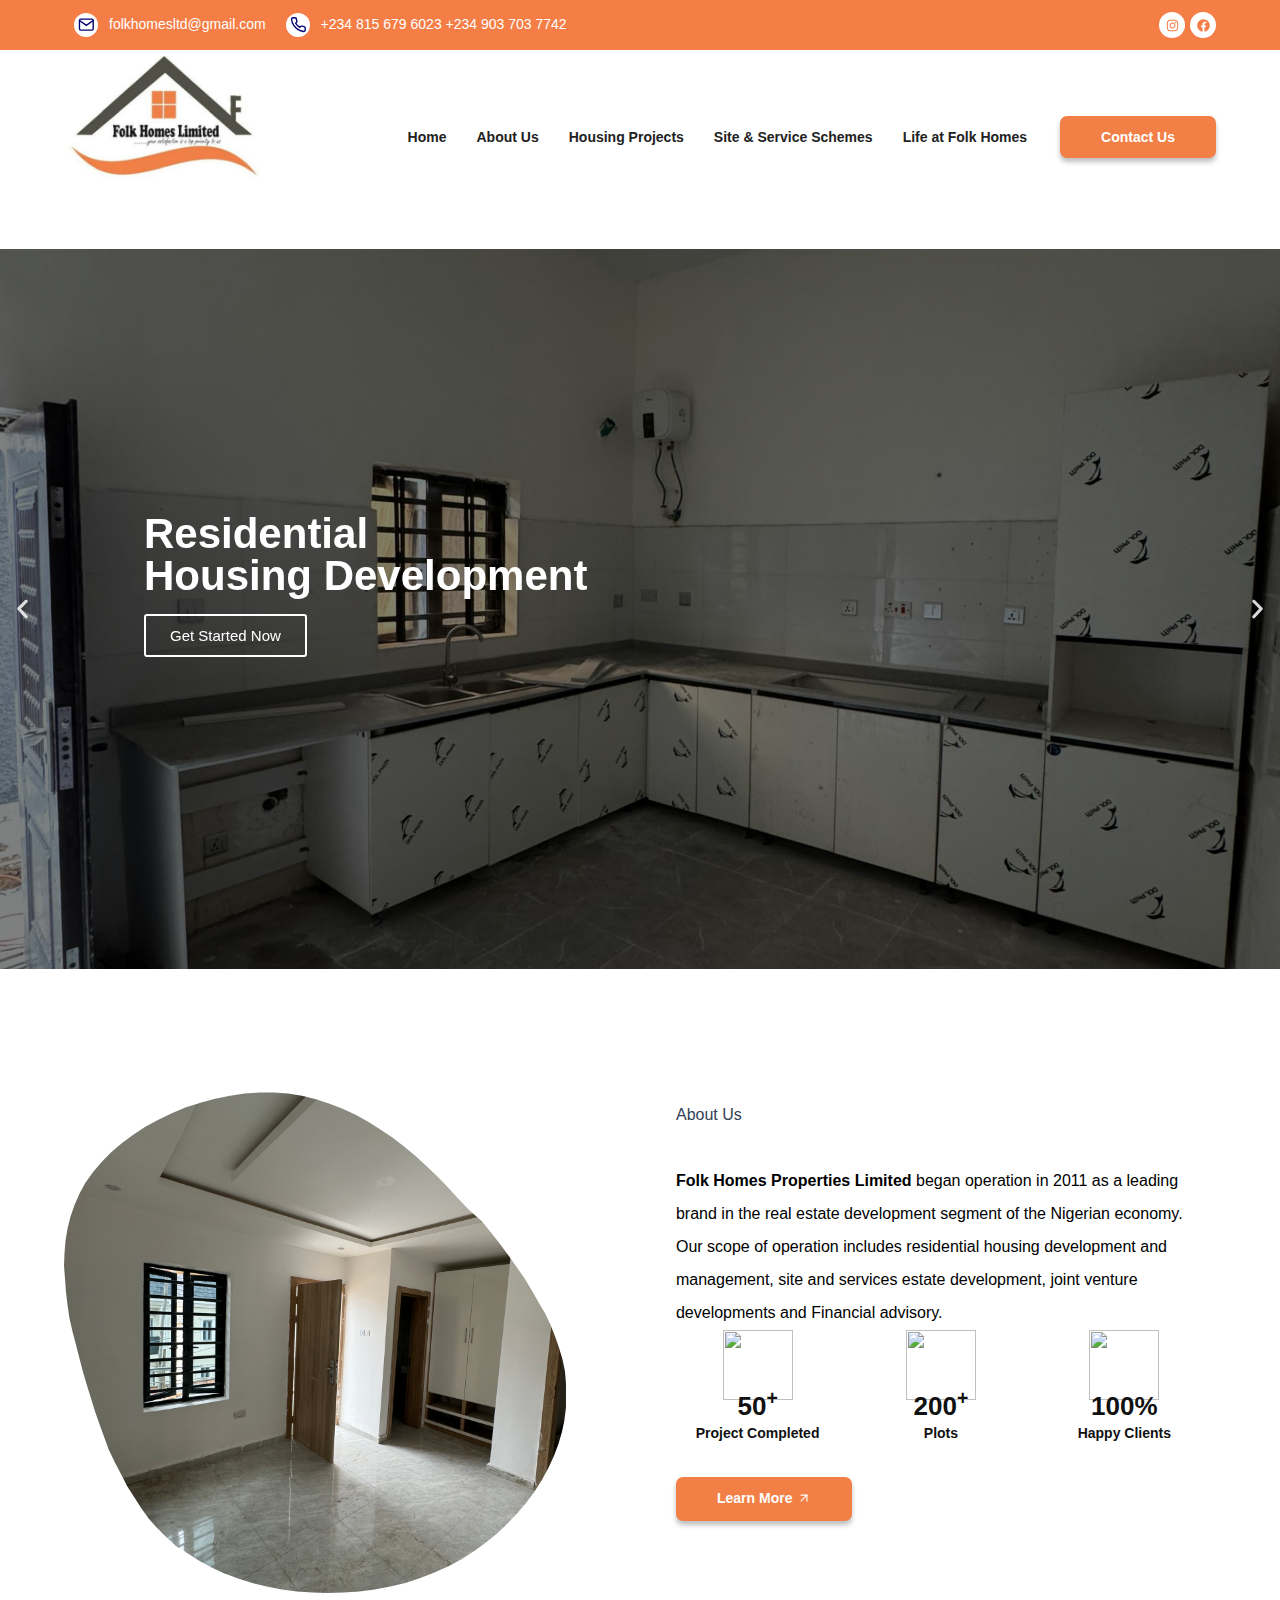
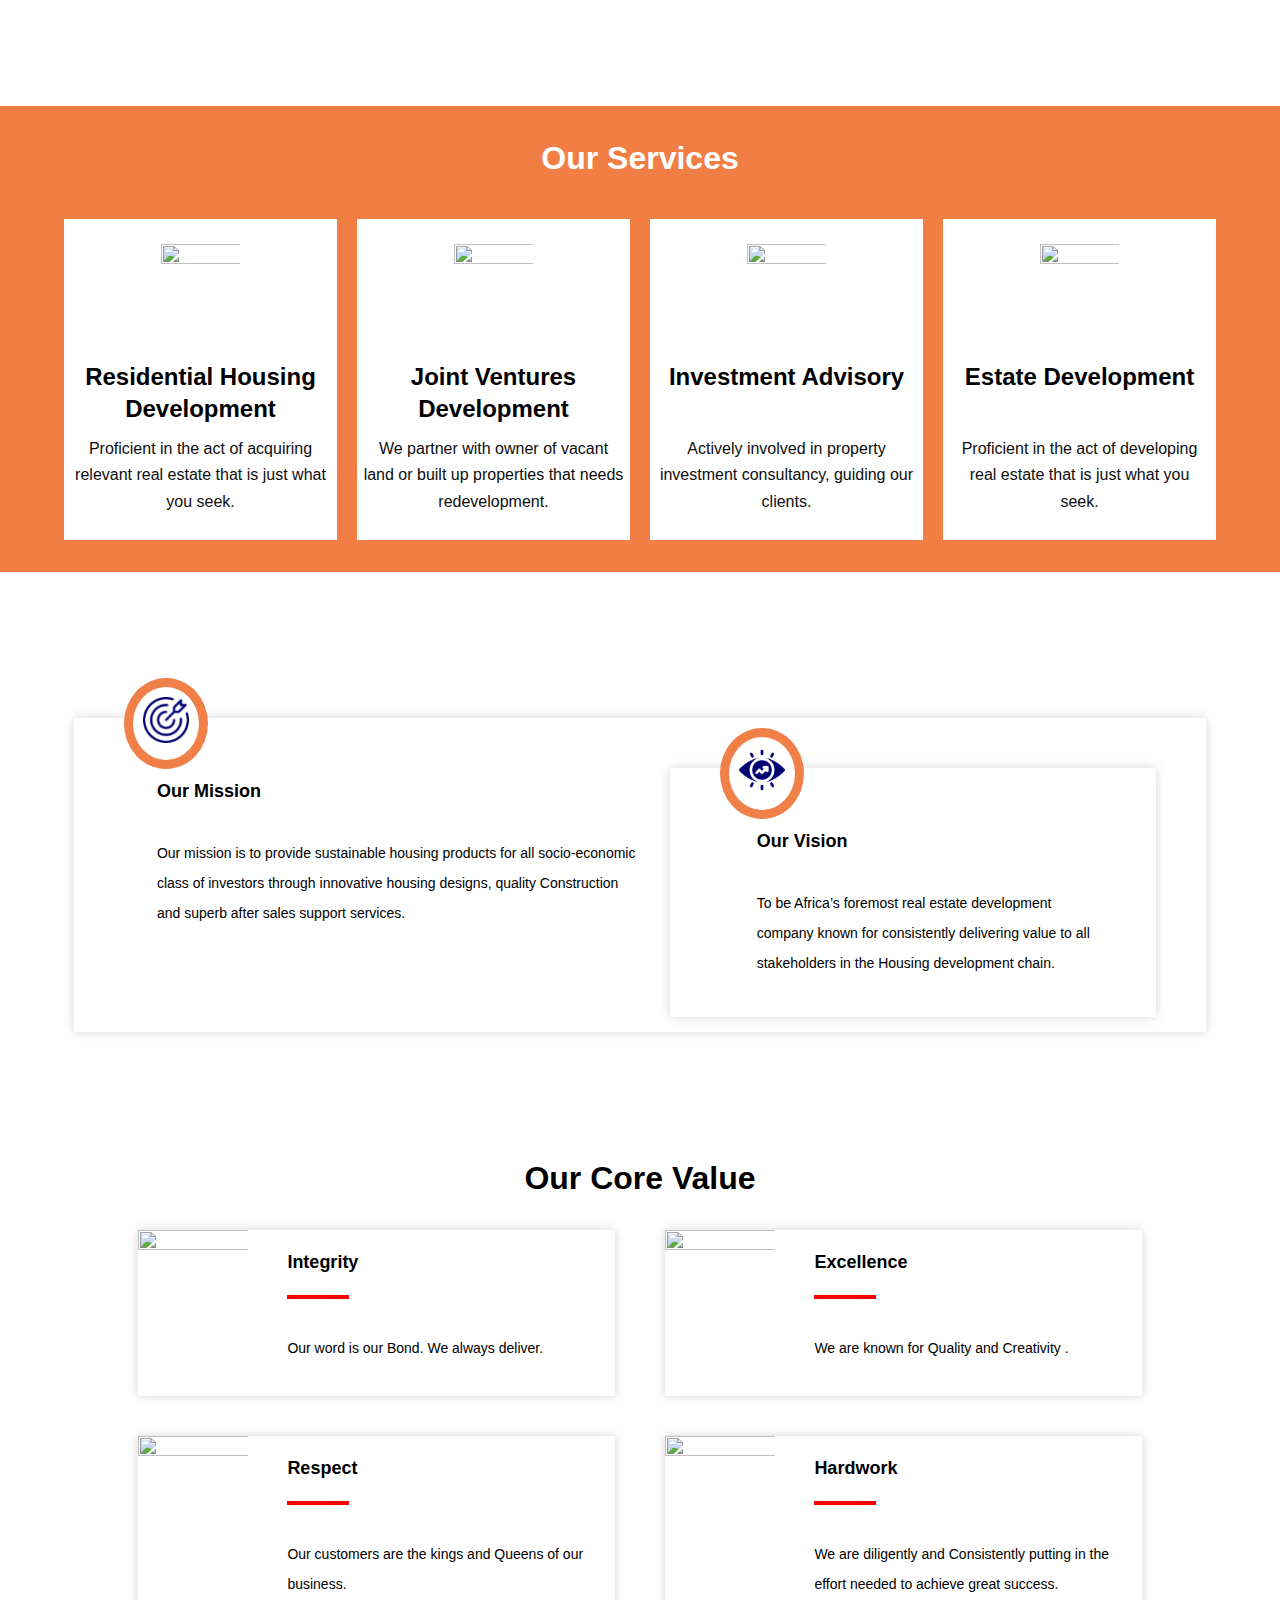
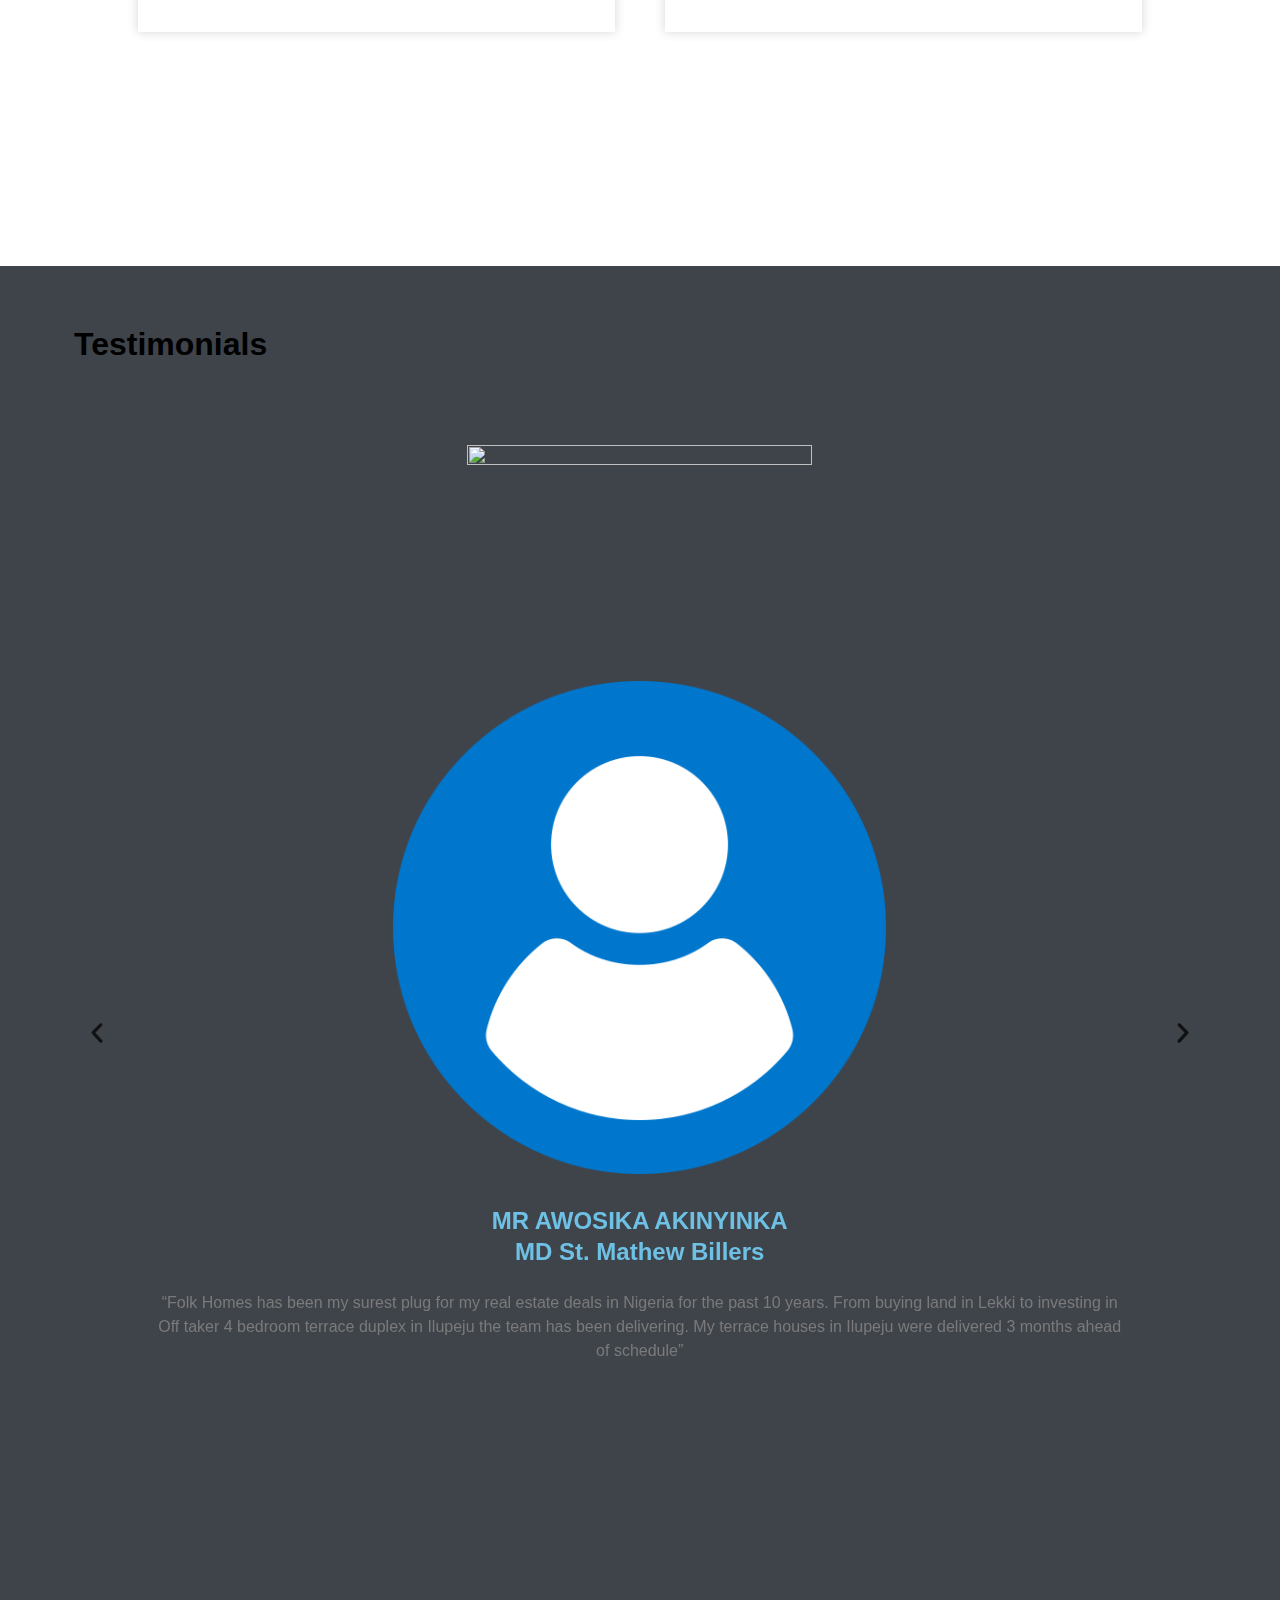
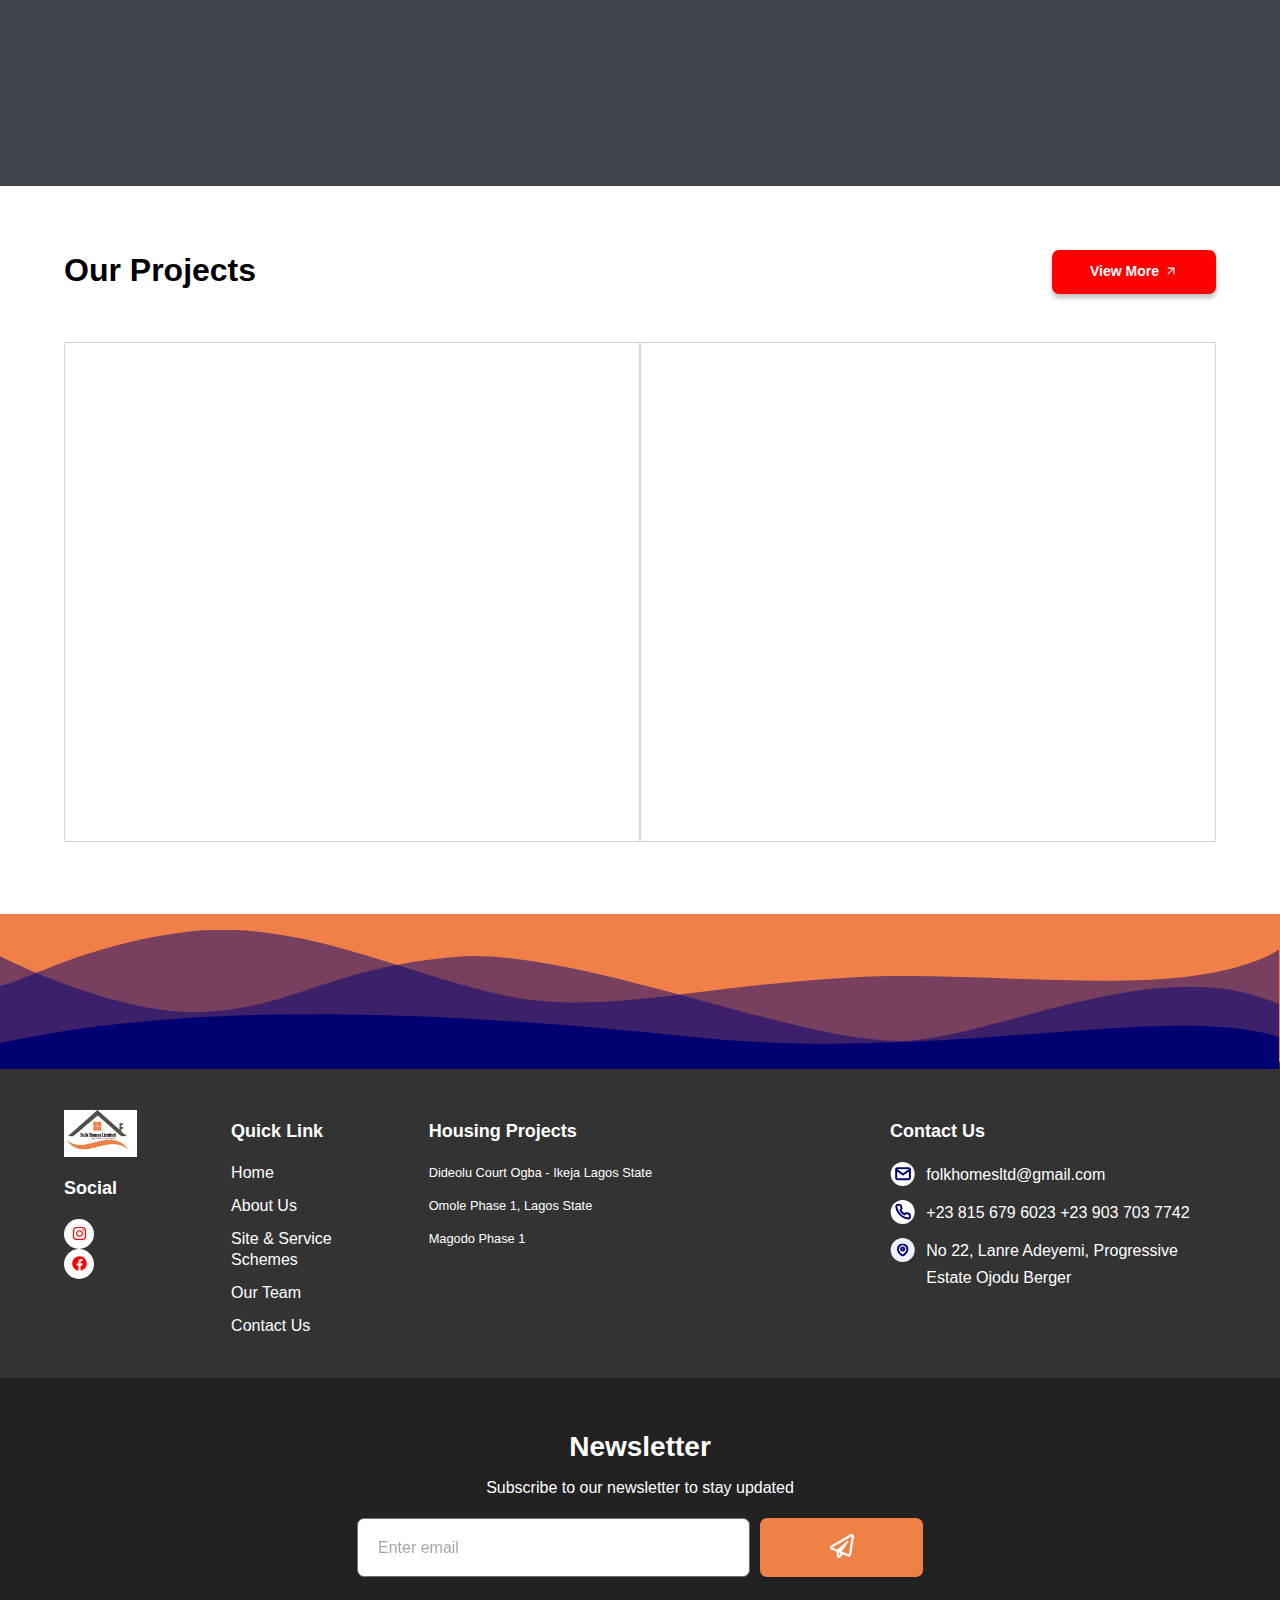
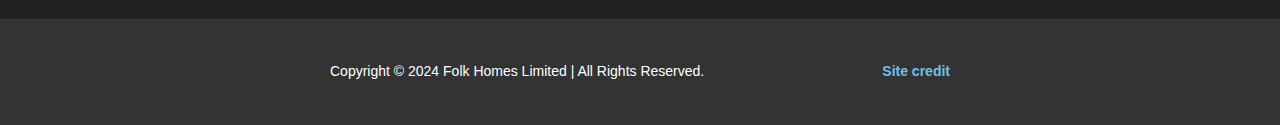
==== index.html @ 65984255 "color" ====
<!DOCTYPE html>
<html lang="en-US">

<head>
    <meta charset="UTF-8">
    <meta name="viewport" content="width=device-width, initial-scale=1">
    <link rel="profile" href="https://gmpg.org/xfn/11">
    <title> Folk Homes &#8211; Folk Homes</title>
    <link rel = "icon" href="wp-content/uploads/2024/07/FolkLogo.png" sizes="32x32" />
    <meta name='robots' content='max-image-preview:large' />
    
    <script>
        window._wpemojiSettings = {
            "baseUrl": "https:\/\/s.w.org\/images\/core\/emoji\/15.0.3\/72x72\/",
            "ext": ".png",
            "svgUrl": "https:\/\/s.w.org\/images\/core\/emoji\/15.0.3\/svg\/",
            "svgExt": ".svg",
            "source": {
                "concatemoji": "https:\/\/denarohomes.com\/wp-includes\/js\/wp-emoji-release.min.js?ver=6.6.2"
            }
        };
       
        ! function(i, n) {
            var o, s, e;

            function c(e) {
                try {
                    var t = {
                        supportTests: e,
                        timestamp: (new Date).valueOf()
                    };
                    sessionStorage.setItem(o, JSON.stringify(t))
                } catch (e) {}
            }

            function p(e, t, n) {
                e.clearRect(0, 0, e.canvas.width, e.canvas.height), e.fillText(t, 0, 0);
                var t = new Uint32Array(e.getImageData(0, 0, e.canvas.width, e.canvas.height).data),
                    r = (e.clearRect(0, 0, e.canvas.width, e.canvas.height), e.fillText(n, 0, 0), new Uint32Array(e.getImageData(0, 0, e.canvas.width, e.canvas.height).data));
                return t.every(function(e, t) {
                    return e === r[t]
                })
            }

            function u(e, t, n) {
                switch (t) {
                    case "flag":
                        return n(e, "\ud83c\udff3\ufe0f\u200d\u26a7\ufe0f", "\ud83c\udff3\ufe0f\u200b\u26a7\ufe0f") ? !1 : !n(e, "\ud83c\uddfa\ud83c\uddf3", "\ud83c\uddfa\u200b\ud83c\uddf3") && !n(e, "\ud83c\udff4\udb40\udc67\udb40\udc62\udb40\udc65\udb40\udc6e\udb40\udc67\udb40\udc7f", "\ud83c\udff4\u200b\udb40\udc67\u200b\udb40\udc62\u200b\udb40\udc65\u200b\udb40\udc6e\u200b\udb40\udc67\u200b\udb40\udc7f");
                    case "emoji":
                        return !n(e, "\ud83d\udc26\u200d\u2b1b", "\ud83d\udc26\u200b\u2b1b")
                }
                return !1
            }

            function f(e, t, n) {
                var r = "undefined" != typeof WorkerGlobalScope && self instanceof WorkerGlobalScope ? new OffscreenCanvas(300, 150) : i.createElement("canvas"),
                    a = r.getContext("2d", {
                        willReadFrequently: !0
                    }),
                    o = (a.textBaseline = "top", a.font = "600 32px Arial", {});
                return e.forEach(function(e) {
                    o[e] = t(a, e, n)
                }), o
            }

            function t(e) {
                var t = i.createElement("script");
                t.src = e, t.defer = !0, i.head.appendChild(t)
            }
            "undefined" != typeof Promise && (o = "wpEmojiSettingsSupports", s = ["flag", "emoji"], n.supports = {
                everything: !0,
                everythingExceptFlag: !0
            }, e = new Promise(function(e) {
                i.addEventListener("DOMContentLoaded", e, {
                    once: !0
                })
            }), new Promise(function(t) {
                var n = function() {
                    try {
                        var e = JSON.parse(sessionStorage.getItem(o));
                        if ("object" == typeof e && "number" == typeof e.timestamp && (new Date).valueOf() < e.timestamp + 604800 && "object" == typeof e.supportTests) return e.supportTests
                    } catch (e) {}
                    return null
                }();
                if (!n) {
                    if ("undefined" != typeof Worker && "undefined" != typeof OffscreenCanvas && "undefined" != typeof URL && URL.createObjectURL && "undefined" != typeof Blob) try {
                        var e = "postMessage(" + f.toString() + "(" + [JSON.stringify(s), u.toString(), p.toString()].join(",") + "));",
                            r = new Blob([e], {
                                type: "text/javascript"
                            }),
                            a = new Worker(URL.createObjectURL(r), {
                                name: "wpTestEmojiSupports"
                            });
                        return void(a.onmessage = function(e) {
                            c(n = e.data), a.terminate(), t(n)
                        })
                    } catch (e) {}
                    c(n = f(s, u, p))
                }
                t(n)
            }).then(function(e) {
                for (var t in e) n.supports[t] = e[t], n.supports.everything = n.supports.everything && n.supports[t], "flag" !== t && (n.supports.everythingExceptFlag = n.supports.everythingExceptFlag && n.supports[t]);
                n.supports.everythingExceptFlag = n.supports.everythingExceptFlag && !n.supports.flag, n.DOMReady = !1, n.readyCallback = function() {
                    n.DOMReady = !0
                }
            }).then(function() {
                return e
            }).then(function() {
                var e;
                n.supports.everything || (n.readyCallback(), (e = n.source || {}).concatemoji ? t(e.concatemoji) : e.wpemoji && e.twemoji && (t(e.twemoji), t(e.wpemoji)))
            }))
        }((window, document), window._wpemojiSettings);
    </script>
  <!-- <link rel='stylesheet' id='astra-theme-css-css' href='https://denarohomes.com/wp-content/themes/astra/assets/css/minified/main.min.css?ver=4.8.2' media='all' />  -->
    <style id='astra-theme-css-inline-css'>
        :root {
            --ast-post-nav-space: 0;
            --ast-container-default-xlg-padding: 2.5em;
            --ast-container-default-lg-padding: 2.5em;
            --ast-container-default-slg-padding: 2em;
            --ast-container-default-md-padding: 2.5em;
            --ast-container-default-sm-padding: 2.5em;
            --ast-container-default-xs-padding: 2.4em;
            --ast-container-default-xxs-padding: 1.8em;
            --ast-code-block-background: #ECEFF3;
            --ast-comment-inputs-background: #F9FAFB;
            --ast-normal-container-width: 1200px;
            --ast-narrow-container-width: 750px;
            --ast-blog-title-font-weight: 600;
            --ast-blog-meta-weight: 600;
        }

        html {
            font-size: 100%;
        }

        a {
            color: var(--ast-global-color-0);
        }

        a:hover,
        a:focus {
            color: var(--ast-global-color-1);
        }

        body,
        button,
        input,
        select,
        textarea,
        .ast-button,
        .ast-custom-button {
            font-family: -apple-system, BlinkMacSystemFont, Segoe UI, Roboto, Oxygen-Sans, Ubuntu, Cantarell, Helvetica Neue, sans-serif;
            font-weight: 400;
            font-size: 16px;
            font-size: 1rem;
            line-height: var(--ast-body-line-height, 1.65);
        }

        blockquote {
            color: var(--ast-global-color-3);
        }

        h1,
        .entry-content h1,
        h2,
        .entry-content h2,
        h3,
        .entry-content h3,
        h4,
        .entry-content h4,
        h5,
        .entry-content h5,
        h6,
        .entry-content h6,
        .site-title,
        .site-title a {
            font-weight: 600;
        }

        .site-title {
            font-size: 26px;
            font-size: 1.625rem;
            display: block;
        }

        .site-header .site-description {
            font-size: 15px;
            font-size: 0.9375rem;
            display: none;
        }

        .entry-title {
            font-size: 20px;
            font-size: 1.25rem;
        }

        .ast-blog-single-element.ast-taxonomy-container a {
            font-size: 14px;
            font-size: 0.875rem;
        }

        .ast-blog-meta-container {
            font-size: 13px;
            font-size: 0.8125rem;
        }

        .archive .ast-article-post .ast-article-inner,
        .blog .ast-article-post .ast-article-inner,
        .archive .ast-article-post .ast-article-inner:hover,
        .blog .ast-article-post .ast-article-inner:hover {
            border-top-left-radius: 6px;
            border-top-right-radius: 6px;
            border-bottom-right-radius: 6px;
            border-bottom-left-radius: 6px;
            overflow: hidden;
        }

        h1,
        .entry-content h1 {
            font-size: 36px;
            font-size: 2.25rem;
            font-weight: 600;
            line-height: 1.4em;
        }

        h2,
        .entry-content h2 {
            font-size: 30px;
            font-size: 1.875rem;
            font-weight: 600;
            line-height: 1.3em;
        }

        h3,
        .entry-content h3 {
            font-size: 24px;
            font-size: 1.5rem;
            font-weight: 600;
            line-height: 1.3em;
        }

        h4,
        .entry-content h4 {
            font-size: 20px;
            font-size: 1.25rem;
            line-height: 1.2em;
            font-weight: 600;
        }

        h5,
        .entry-content h5 {
            font-size: 18px;
            font-size: 1.125rem;
            line-height: 1.2em;
            font-weight: 600;
        }

        h6,
        .entry-content h6 {
            font-size: 16px;
            font-size: 1rem;
            line-height: 1.25em;
            font-weight: 600;
        }

        ::selection {
            background-color: var(--ast-global-color-0);
            color: #ffffff;
        }

        body,
        h1,
        .entry-title a,
        .entry-content h1,
        h2,
        .entry-content h2,
        h3,
        .entry-content h3,
        h4,
        .entry-content h4,
        h5,
        .entry-content h5,
        h6,
        .entry-content h6 {
            color: var(--ast-global-color-3);
        }

        .tagcloud a:hover,
        .tagcloud a:focus,
        .tagcloud a.current-item {
            color: #ffffff;
            border-color: var(--ast-global-color-0);
            background-color: var(--ast-global-color-0);
        }

        input:focus,
        input[type="text"]:focus,
        input[type="email"]:focus,
        input[type="url"]:focus,
        input[type="password"]:focus,
        input[type="reset"]:focus,
        input[type="search"]:focus,
        textarea:focus {
            border-color: var(--ast-global-color-0);
        }

        input[type="radio"]:checked,
        input[type=reset],
        input[type="checkbox"]:checked,
        input[type="checkbox"]:hover:checked,
        input[type="checkbox"]:focus:checked,
        input[type=range]::-webkit-slider-thumb {
            border-color: var(--ast-global-color-0);
            background-color: var(--ast-global-color-0);
            box-shadow: none;
        }

        .site-footer a:hover+.post-count,
        .site-footer a:focus+.post-count {
            background: var(--ast-global-color-0);
            border-color: var(--ast-global-color-0);
        }

        .single .nav-links .nav-previous,
        .single .nav-links .nav-next {
            color: var(--ast-global-color-0);
        }

        .entry-meta,
        .entry-meta * {
            line-height: 1.45;
            color: var(--ast-global-color-0);
            font-weight: 600;
        }

        .entry-meta a:not(.ast-button):hover,
        .entry-meta a:not(.ast-button):hover *,
        .entry-meta a:not(.ast-button):focus,
        .entry-meta a:not(.ast-button):focus *,
        .page-links>.page-link,
        .page-links .page-link:hover,
        .post-navigation a:hover {
            color: var(--ast-global-color-1);
        }

        #cat option,
        .secondary .calendar_wrap thead a,
        .secondary .calendar_wrap thead a:visited {
            color: var(--ast-global-color-0);
        }

        .secondary .calendar_wrap #today,
        .ast-progress-val span {
            background: var(--ast-global-color-0);
        }

        .secondary a:hover+.post-count,
        .secondary a:focus+.post-count {
            background: var(--ast-global-color-0);
            border-color: var(--ast-global-color-0);
        }

        .calendar_wrap #today>a {
            color: #ffffff;
        }

        .page-links .page-link,
        .single .post-navigation a {
            color: var(--ast-global-color-3);
        }

        .ast-search-menu-icon .search-form button.search-submit {
            padding: 0 4px;
        }

        .ast-search-menu-icon form.search-form {
            padding-right: 0;
        }

        .ast-search-menu-icon.slide-search input.search-field {
            width: 0;
        }

        .ast-header-search .ast-search-menu-icon.ast-dropdown-active .search-form,
        .ast-header-search .ast-search-menu-icon.ast-dropdown-active .search-field:focus {
            transition: all 0.2s;
        }

        .search-form input.search-field:focus {
            outline: none;
        }

        .ast-search-menu-icon .search-form button.search-submit:focus,
        .ast-theme-transparent-header .ast-header-search .ast-dropdown-active .ast-icon,
        .ast-theme-transparent-header .ast-inline-search .search-field:focus .ast-icon {
            color: var(--ast-global-color-1);
        }

        .ast-header-search .slide-search .search-form {
            border: 2px solid var(--ast-global-color-0);
        }

        .ast-header-search .slide-search .search-field {
            background-color: #fff;
        }

        .ast-archive-title {
            color: var(--ast-global-color-2);
        }

        .widget-title {
            font-size: 22px;
            font-size: 1.375rem;
            color: var(--ast-global-color-2);
        }

        .ast-single-post .entry-content a,
        .ast-comment-content a:not(.ast-comment-edit-reply-wrap a) {
            text-decoration: underline;
        }

        .ast-single-post .elementor-button-wrapper .elementor-button,
        .ast-single-post .entry-content .uagb-tab a,
        .ast-single-post .entry-content .uagb-ifb-cta a,
        .ast-single-post .entry-content .uabb-module-content a,
        .ast-single-post .entry-content .uagb-post-grid a,
        .ast-single-post .entry-content .uagb-timeline a,
        .ast-single-post .entry-content .uagb-toc__wrap a,
        .ast-single-post .entry-content .uagb-taxomony-box a,
        .ast-single-post .entry-content .woocommerce a,
        .entry-content .wp-block-latest-posts>li>a,
        .ast-single-post .entry-content .wp-block-file__button,
        li.ast-post-filter-single,
        .ast-single-post .ast-comment-content .comment-reply-link,
        .ast-single-post .ast-comment-content .comment-edit-link {
            text-decoration: none;
        }

        .ast-search-menu-icon.slide-search a:focus-visible:focus-visible,
        .astra-search-icon:focus-visible,
        #close:focus-visible,
        a:focus-visible,
        .ast-menu-toggle:focus-visible,
        .site .skip-link:focus-visible,
        .wp-block-loginout input:focus-visible,
        .wp-block-search.wp-block-search__button-inside .wp-block-search__inside-wrapper,
        .ast-header-navigation-arrow:focus-visible,
        .woocommerce .wc-proceed-to-checkout>.checkout-button:focus-visible,
        .woocommerce .woocommerce-MyAccount-navigation ul li a:focus-visible,
        .ast-orders-table__row .ast-orders-table__cell:focus-visible,
        .woocommerce .woocommerce-order-details .order-again>.button:focus-visible,
        .woocommerce .woocommerce-message a.button.wc-forward:focus-visible,
        .woocommerce #minus_qty:focus-visible,
        .woocommerce #plus_qty:focus-visible,
        a#ast-apply-coupon:focus-visible,
        .woocommerce .woocommerce-info a:focus-visible,
        .woocommerce .astra-shop-summary-wrap a:focus-visible,
        .woocommerce a.wc-forward:focus-visible,
        #ast-apply-coupon:focus-visible,
        .woocommerce-js .woocommerce-mini-cart-item a.remove:focus-visible,
        #close:focus-visible,
        .button.search-submit:focus-visible,
        #search_submit:focus,
        .normal-search:focus-visible,
        .ast-header-account-wrap:focus-visible,
        .woocommerce .ast-on-card-button.ast-quick-view-trigger:focus {
            outline-style: dotted;
            outline-color: inherit;
            outline-width: thin;
        }

        input:focus,
        input[type="text"]:focus,
        input[type="email"]:focus,
        input[type="url"]:focus,
        input[type="password"]:focus,
        input[type="reset"]:focus,
        input[type="search"]:focus,
        input[type="number"]:focus,
        textarea:focus,
        .wp-block-search__input:focus,
        [data-section="section-header-mobile-trigger"] .ast-button-wrap .ast-mobile-menu-trigger-minimal:focus,
        .ast-mobile-popup-drawer.active .menu-toggle-close:focus,
        .woocommerce-ordering select.orderby:focus,
        #ast-scroll-top:focus,
        #coupon_code:focus,
        .woocommerce-page #comment:focus,
        .woocommerce #reviews #respond input#submit:focus,
        .woocommerce a.add_to_cart_button:focus,
        .woocommerce .button.single_add_to_cart_button:focus,
        .woocommerce .woocommerce-cart-form button:focus,
        .woocommerce .woocommerce-cart-form__cart-item .quantity .qty:focus,
        .woocommerce .woocommerce-billing-fields .woocommerce-billing-fields__field-wrapper .woocommerce-input-wrapper>.input-text:focus,
        .woocommerce #order_comments:focus,
        .woocommerce #place_order:focus,
        .woocommerce .woocommerce-address-fields .woocommerce-address-fields__field-wrapper .woocommerce-input-wrapper>.input-text:focus,
        .woocommerce .woocommerce-MyAccount-content form button:focus,
        .woocommerce .woocommerce-MyAccount-content .woocommerce-EditAccountForm .woocommerce-form-row .woocommerce-Input.input-text:focus,
        .woocommerce .ast-woocommerce-container .woocommerce-pagination ul.page-numbers li a:focus,
        body #content .woocommerce form .form-row .select2-container--default .select2-selection--single:focus,
        #ast-coupon-code:focus,
        .woocommerce.woocommerce-js .quantity input[type=number]:focus,
        .woocommerce-js .woocommerce-mini-cart-item .quantity input[type=number]:focus,
        .woocommerce p#ast-coupon-trigger:focus {
            border-style: dotted;
            border-color: inherit;
            border-width: thin;
        }

        input {
            outline: none;
        }

        .ast-logo-title-inline .site-logo-img {
            padding-right: 1em;
        }

        .site-logo-img img {
            transition: all 0.2s linear;
        }

        body .ast-oembed-container * {
            position: absolute;
            top: 0;
            width: 100%;
            height: 100%;
            left: 0;
        }

        body .wp-block-embed-pocket-casts .ast-oembed-container * {
            position: unset;
        }

        .ast-single-post-featured-section+article {
            margin-top: 2em;
        }

        .site-content .ast-single-post-featured-section img {
            width: 100%;
            overflow: hidden;
            object-fit: cover;
        }

        .ast-separate-container .site-content .ast-single-post-featured-section+article {
            margin-top: -80px;
            z-index: 9;
            position: relative;
            border-radius: 4px;
        }

        @media (min-width: 922px) {
            .ast-no-sidebar .site-content .ast-article-image-container--wide {
                margin-left: -120px;
                margin-right: -120px;
                max-width: unset;
                width: unset;
            }
            .ast-left-sidebar .site-content .ast-article-image-container--wide,
            .ast-right-sidebar .site-content .ast-article-image-container--wide {
                margin-left: -10px;
                margin-right: -10px;
            }
            .site-content .ast-article-image-container--full {
                margin-left: calc( -50vw + 50%);
                margin-right: calc( -50vw + 50%);
                max-width: 100vw;
                width: 100vw;
            }
            .ast-left-sidebar .site-content .ast-article-image-container--full,
            .ast-right-sidebar .site-content .ast-article-image-container--full {
                margin-left: -10px;
                margin-right: -10px;
                max-width: inherit;
                width: auto;
            }
        }

        .site>.ast-single-related-posts-container {
            margin-top: 0;
        }

        @media (min-width: 922px) {
            .ast-desktop .ast-container--narrow {
                max-width: var(--ast-narrow-container-width);
                margin: 0 auto;
            }
        }

        .ast-page-builder-template .hentry {
            margin: 0;
        }

        .ast-page-builder-template .site-content>.ast-container {
            max-width: 100%;
            padding: 0;
        }

        .ast-page-builder-template .site .site-content #primary {
            padding: 0;
            margin: 0;
        }

        .ast-page-builder-template .no-results {
            text-align: center;
            margin: 4em auto;
        }

        .ast-page-builder-template .ast-pagination {
            padding: 2em;
        }

        .ast-page-builder-template .entry-header.ast-no-title.ast-no-thumbnail {
            margin-top: 0;
        }

        .ast-page-builder-template .entry-header.ast-header-without-markup {
            margin-top: 0;
            margin-bottom: 0;
        }

        .ast-page-builder-template .entry-header.ast-no-title.ast-no-meta {
            margin-bottom: 0;
        }

        .ast-page-builder-template.single .post-navigation {
            padding-bottom: 2em;
        }

        .ast-page-builder-template.single-post .site-content>.ast-container {
            max-width: 100%;
        }

        .ast-page-builder-template .entry-header {
            margin-top: 2em;
            margin-left: auto;
            margin-right: auto;
        }

        .ast-page-builder-template .ast-archive-description {
            margin: 2em auto 0;
            padding-left: 20px;
            padding-right: 20px;
        }

        .ast-page-builder-template .ast-row {
            margin-left: 0;
            margin-right: 0;
        }

        .single.ast-page-builder-template .entry-header+.entry-content,
        .single.ast-page-builder-template .ast-single-entry-banner+.site-content article .entry-content {
            margin-bottom: 2em;
        }

        @media(min-width: 921px) {
            .ast-page-builder-template.archive.ast-right-sidebar .ast-row article,
            .ast-page-builder-template.archive.ast-left-sidebar .ast-row article {
                padding-left: 0;
                padding-right: 0;
            }
        }

        input[type="text"],
        input[type="number"],
        input[type="email"],
        input[type="url"],
        input[type="password"],
        input[type="search"],
        input[type=reset],
        input[type=tel],
        input[type=date],
        select,
        textarea {
            font-size: 16px;
            font-style: normal;
            font-weight: 400;
            line-height: 24px;
            width: 100%;
            padding: 12px 16px;
            border-radius: 4px;
            box-shadow: 0px 1px 2px 0px rgba(0, 0, 0, 0.05);
            color: var(--ast-form-input-text, #475569);
        }

        input[type="text"],
        input[type="number"],
        input[type="email"],
        input[type="url"],
        input[type="password"],
        input[type="search"],
        input[type=reset],
        input[type=tel],
        input[type=date],
        select {
            height: 40px;
        }

        input[type="date"] {
            border-width: 1px;
            border-style: solid;
            border-color: var(--ast-border-color);
        }

        input[type="text"]:focus,
        input[type="number"]:focus,
        input[type="email"]:focus,
        input[type="url"]:focus,
        input[type="password"]:focus,
        input[type="search"]:focus,
        input[type=reset]:focus,
        input[type="tel"]:focus,
        input[type="date"]:focus,
        select:focus,
        textarea:focus {
            border-color: #046BD2;
            box-shadow: none;
            outline: none;
            color: var(--ast-form-input-focus-text, #475569);
        }

        label,
        legend {
            color: #111827;
            font-size: 14px;
            font-style: normal;
            font-weight: 500;
            line-height: 20px;
        }

        select {
            padding: 6px 10px;
        }

        fieldset {
            padding: 30px;
            border-radius: 4px;
        }

        button,
        .ast-button,
        .button,
        input[type="button"],
        input[type="reset"],
        input[type="submit"] {
            border-radius: 4px;
            box-shadow: 0px 1px 2px 0px rgba(0, 0, 0, 0.05);
        }

        :root {
            --ast-comment-inputs-background: #FFF;
        }

        ::placeholder {
            color: var(--ast-form-field-color, #9CA3AF);
        }

        ::-ms-input-placeholder {
            color: var(--ast-form-field-color, #9CA3AF);
        }

        @media (max-width:921.9px) {
            #ast-desktop-header {
                display: none;
            }
        }

        @media (min-width:922px) {
            #ast-mobile-header {
                display: none;
            }
        }

        .wp-block-buttons.aligncenter {
            justify-content: center;
        }

        @media (max-width:921px) {
            .ast-theme-transparent-header #primary,
            .ast-theme-transparent-header #secondary {
                padding: 0;
            }
        }

        @media (max-width:921px) {
            .ast-plain-container.ast-no-sidebar #primary {
                padding: 0;
            }
        }

        .ast-plain-container.ast-no-sidebar #primary {
            margin-top: 0;
            margin-bottom: 0;
        }

        .wp-block-button.is-style-outline .wp-block-button__link {
            border-color: var(--ast-global-color-0);
        }

        div.wp-block-button.is-style-outline>.wp-block-button__link:not(.has-text-color),
        div.wp-block-button.wp-block-button__link.is-style-outline:not(.has-text-color) {
            color: var(--ast-global-color-0);
        }

        .wp-block-button.is-style-outline .wp-block-button__link:hover,
        .wp-block-buttons .wp-block-button.is-style-outline .wp-block-button__link:focus,
        .wp-block-buttons .wp-block-button.is-style-outline>.wp-block-button__link:not(.has-text-color):hover,
        .wp-block-buttons .wp-block-button.wp-block-button__link.is-style-outline:not(.has-text-color):hover {
            color: #ffffff;
            background-color: var(--ast-global-color-1);
            border-color: var(--ast-global-color-1);
        }

        .post-page-numbers.current .page-link,
        .ast-pagination .page-numbers.current {
            color: #ffffff;
            border-color: var(--ast-global-color-0);
            background-color: var(--ast-global-color-0);
        }

        .wp-block-buttons .wp-block-button.is-style-outline .wp-block-button__link.wp-element-button,
        .ast-outline-button,
        .wp-block-uagb-buttons-child .uagb-buttons-repeater.ast-outline-button {
            border-color: var(--ast-global-color-0);
            font-family: inherit;
            font-weight: 500;
            font-size: 16px;
            font-size: 1rem;
            line-height: 1em;
            padding-top: 13px;
            padding-right: 30px;
            padding-bottom: 13px;
            padding-left: 30px;
        }

        .wp-block-buttons .wp-block-button.is-style-outline>.wp-block-button__link:not(.has-text-color),
        .wp-block-buttons .wp-block-button.wp-block-button__link.is-style-outline:not(.has-text-color),
        .ast-outline-button {
            color: var(--ast-global-color-0);
        }

        .wp-block-button.is-style-outline .wp-block-button__link:hover,
        .wp-block-buttons .wp-block-button.is-style-outline .wp-block-button__link:focus,
        .wp-block-buttons .wp-block-button.is-style-outline>.wp-block-button__link:not(.has-text-color):hover,
        .wp-block-buttons .wp-block-button.wp-block-button__link.is-style-outline:not(.has-text-color):hover,
        .ast-outline-button:hover,
        .ast-outline-button:focus,
        .wp-block-uagb-buttons-child .uagb-buttons-repeater.ast-outline-button:hover,
        .wp-block-uagb-buttons-child .uagb-buttons-repeater.ast-outline-button:focus {
            color: #ffffff;
            background-color: var(--ast-global-color-1);
            border-color: var(--ast-global-color-1);
        }

        .ast-single-post .entry-content a.ast-outline-button,
        .ast-single-post .entry-content .is-style-outline>.wp-block-button__link {
            text-decoration: none;
        }

        .wp-block-button .wp-block-button__link.wp-element-button.is-style-outline:not(.has-background),
        .wp-block-button.is-style-outline>.wp-block-button__link.wp-element-button:not(.has-background),
        .ast-outline-button {
            background-color: transparent;
        }

        .uagb-buttons-repeater.ast-outline-button {
            border-radius: 9999px;
        }

        @media (max-width:921px) {
            .wp-block-buttons .wp-block-button.is-style-outline .wp-block-button__link.wp-element-button,
            .ast-outline-button,
            .wp-block-uagb-buttons-child .uagb-buttons-repeater.ast-outline-button {
                padding-top: 12px;
                padding-right: 28px;
                padding-bottom: 12px;
                padding-left: 28px;
            }
        }

        @media (max-width:544px) {
            .wp-block-buttons .wp-block-button.is-style-outline .wp-block-button__link.wp-element-button,
            .ast-outline-button,
            .wp-block-uagb-buttons-child .uagb-buttons-repeater.ast-outline-button {
                padding-top: 10px;
                padding-right: 24px;
                padding-bottom: 10px;
                padding-left: 24px;
            }
        }

        .entry-content[data-ast-blocks-layout]>figure {
            margin-bottom: 1em;
        }

        h1.widget-title {
            font-weight: 600;
        }

        h2.widget-title {
            font-weight: 600;
        }

        h3.widget-title {
            font-weight: 600;
        }

        .content-area .elementor-widget-theme-post-content h1,
        .content-area .elementor-widget-theme-post-content h2,
        .content-area .elementor-widget-theme-post-content h3,
        .content-area .elementor-widget-theme-post-content h4,
        .content-area .elementor-widget-theme-post-content h5,
        .content-area .elementor-widget-theme-post-content h6 {
            margin-top: 1.5em;
            margin-bottom: calc(0.3em + 10px);
        }

        #page {
            display: flex;
            flex-direction: column;
            min-height: 100vh;
        }

        .ast-404-layout-1 h1.page-title {
            color: var(--ast-global-color-2);
        }

        .single .post-navigation a {
            line-height: 1em;
            height: inherit;
        }

        .error-404 .page-sub-title {
            font-size: 1.5rem;
            font-weight: inherit;
        }

        .search .site-content .content-area .search-form {
            margin-bottom: 0;
        }

        #page .site-content {
            flex-grow: 1;
        }

        .widget {
            margin-bottom: 1.25em;
        }

        #secondary li {
            line-height: 1.5em;
        }

        #secondary .wp-block-group h2 {
            margin-bottom: 0.7em;
        }

        #secondary h2 {
            font-size: 1.7rem;
        }

        .ast-separate-container .ast-article-post,
        .ast-separate-container .ast-article-single,
        .ast-separate-container .comment-respond {
            padding: 3em;
        }

        .ast-separate-container .ast-article-single .ast-article-single {
            padding: 0;
        }

        .ast-article-single .wp-block-post-template-is-layout-grid {
            padding-left: 0;
        }

        .ast-separate-container .comments-title,
        .ast-narrow-container .comments-title {
            padding: 1.5em 2em;
        }

        .ast-page-builder-template .comment-form-textarea,
        .ast-comment-formwrap .ast-grid-common-col {
            padding: 0;
        }

        .ast-comment-formwrap {
            padding: 0;
            display: inline-flex;
            column-gap: 20px;
            width: 100%;
            margin-left: 0;
            margin-right: 0;
        }

        .comments-area textarea#comment:focus,
        .comments-area textarea#comment:active,
        .comments-area .ast-comment-formwrap input[type="text"]:focus,
        .comments-area .ast-comment-formwrap input[type="text"]:active {
            box-shadow: none;
            outline: none;
        }

        .archive.ast-page-builder-template .entry-header {
            margin-top: 2em;
        }

        .ast-page-builder-template .ast-comment-formwrap {
            width: 100%;
        }

        .entry-title {
            margin-bottom: 0.6em;
        }

        .ast-archive-description p {
            font-size: inherit;
            font-weight: inherit;
            line-height: inherit;
        }

        .ast-separate-container .ast-comment-list li.depth-1,
        .hentry {
            margin-bottom: 1.5em;
        }

        .site-content section.ast-archive-description {
            margin-bottom: 2em;
        }

        @media (min-width:921px) {
            .ast-left-sidebar.ast-page-builder-template #secondary,
            .archive.ast-right-sidebar.ast-page-builder-template .site-main {
                padding-left: 20px;
                padding-right: 20px;
            }
        }

        @media (max-width:544px) {
            .ast-comment-formwrap.ast-row {
                column-gap: 10px;
                display: inline-block;
            }
            #ast-commentform .ast-grid-common-col {
                position: relative;
                width: 100%;
            }
        }

        @media (min-width:1201px) {
            .ast-separate-container .ast-article-post,
            .ast-separate-container .ast-article-single,
            .ast-separate-container .ast-author-box,
            .ast-separate-container .ast-404-layout-1,
            .ast-separate-container .no-results {
                padding: 3em;
            }
        }

        .content-area .elementor-widget-theme-post-content h1,
        .content-area .elementor-widget-theme-post-content h2,
        .content-area .elementor-widget-theme-post-content h3,
        .content-area .elementor-widget-theme-post-content h4,
        .content-area .elementor-widget-theme-post-content h5,
        .content-area .elementor-widget-theme-post-content h6 {
            margin-top: 1.5em;
            margin-bottom: calc(0.3em + 10px);
        }

        .elementor-loop-container .e-loop-item,
        .elementor-loop-container .ast-separate-container .ast-article-post,
        .elementor-loop-container .ast-separate-container .ast-article-single,
        .elementor-loop-container .ast-separate-container .comment-respond {
            padding: 0px;
        }

        @media (max-width:921px) {
            .ast-separate-container #primary,
            .ast-separate-container #secondary {
                padding: 1.5em 0;
            }
            #primary,
            #secondary {
                padding: 1.5em 0;
                margin: 0;
            }
            .ast-left-sidebar #content>.ast-container {
                display: flex;
                flex-direction: column-reverse;
                width: 100%;
            }
        }

        @media (min-width:922px) {
            .ast-separate-container.ast-right-sidebar #primary,
            .ast-separate-container.ast-left-sidebar #primary {
                border: 0;
            }
            .search-no-results.ast-separate-container #primary {
                margin-bottom: 4em;
            }
        }

        .wp-block-button .wp-block-button__link {
            color: #ffffff;
        }

        .wp-block-button .wp-block-button__link:hover,
        .wp-block-button .wp-block-button__link:focus {
            color: #ffffff;
            background-color: var(--ast-global-color-1);
            border-color: var(--ast-global-color-1);
        }

        .elementor-widget-heading h1.elementor-heading-title {
            line-height: 1.4em;
        }

        .elementor-widget-heading h2.elementor-heading-title {
            line-height: 1.3em;
        }

        .elementor-widget-heading h3.elementor-heading-title {
            line-height: 1.3em;
        }

        .elementor-widget-heading h4.elementor-heading-title {
            line-height: 1.2em;
        }

        .elementor-widget-heading h5.elementor-heading-title {
            line-height: 1.2em;
        }

        .elementor-widget-heading h6.elementor-heading-title {
            line-height: 1.25em;
        }

        .wp-block-button .wp-block-button__link,
        .wp-block-search .wp-block-search__button,
        body .wp-block-file .wp-block-file__button {
            border-color: var(--ast-global-color-0);
            background-color: var(--ast-global-color-0);
            color: #ffffff;
            font-family: inherit;
            font-weight: 500;
            line-height: 1em;
            font-size: 16px;
            font-size: 1rem;
            padding-top: 15px;
            padding-right: 30px;
            padding-bottom: 15px;
            padding-left: 30px;
        }

        .ast-single-post .entry-content .wp-block-button .wp-block-button__link,
        .ast-single-post .entry-content .wp-block-search .wp-block-search__button,
        body .entry-content .wp-block-file .wp-block-file__button {
            text-decoration: none;
        }

        @media (max-width:921px) {
            .wp-block-button .wp-block-button__link,
            .wp-block-search .wp-block-search__button,
            body .wp-block-file .wp-block-file__button {
                padding-top: 14px;
                padding-right: 28px;
                padding-bottom: 14px;
                padding-left: 28px;
            }
        }

        @media (max-width:544px) {
            .wp-block-button .wp-block-button__link,
            .wp-block-search .wp-block-search__button,
            body .wp-block-file .wp-block-file__button {
                padding-top: 12px;
                padding-right: 24px;
                padding-bottom: 12px;
                padding-left: 24px;
            }
        }

        .menu-toggle,
        button,
        .ast-button,
        .ast-custom-button,
        .button,
        input#submit,
        input[type="button"],
        input[type="submit"],
        input[type="reset"],
        #comments .submit,
        .search .search-submit,
        form[CLASS*="wp-block-search__"].wp-block-search .wp-block-search__inside-wrapper .wp-block-search__button,
        body .wp-block-file .wp-block-file__button,
        .search .search-submit,
        .woocommerce-js a.button,
        .woocommerce button.button,
        .woocommerce .woocommerce-message a.button,
        .woocommerce #respond input#submit.alt,
        .woocommerce input.button.alt,
        .woocommerce input.button,
        .woocommerce input.button:disabled,
        .woocommerce input.button:disabled[disabled],
        .woocommerce input.button:disabled:hover,
        .woocommerce input.button:disabled[disabled]:hover,
        .woocommerce #respond input#submit,
        .woocommerce button.button.alt.disabled,
        .wc-block-grid__products .wc-block-grid__product .wp-block-button__link,
        .wc-block-grid__product-onsale,
        [CLASS*="wc-block"] button,
        .woocommerce-js .astra-cart-drawer .astra-cart-drawer-content .woocommerce-mini-cart__buttons .button:not(.checkout):not(.ast-continue-shopping),
        .woocommerce-js .astra-cart-drawer .astra-cart-drawer-content .woocommerce-mini-cart__buttons a.checkout,
        .woocommerce button.button.alt.disabled.wc-variation-selection-needed,
        [CLASS*="wc-block"] .wc-block-components-button {
            border-style: solid;
            border-top-width: 0;
            border-right-width: 0;
            border-left-width: 0;
            border-bottom-width: 0;
            color: #ffffff;
            border-color: var(--ast-global-color-0);
            background-color: var(--ast-global-color-0);
            padding-top: 15px;
            padding-right: 30px;
            padding-bottom: 15px;
            padding-left: 30px;
            font-family: inherit;
            font-weight: 500;
            font-size: 16px;
            font-size: 1rem;
            line-height: 1em;
        }

        button:focus,
        .menu-toggle:hover,
        button:hover,
        .ast-button:hover,
        .ast-custom-button:hover .button:hover,
        .ast-custom-button:hover,
        input[type=reset]:hover,
        input[type=reset]:focus,
        input#submit:hover,
        input#submit:focus,
        input[type="button"]:hover,
        input[type="button"]:focus,
        input[type="submit"]:hover,
        input[type="submit"]:focus,
        form[CLASS*="wp-block-search__"].wp-block-search .wp-block-search__inside-wrapper .wp-block-search__button:hover,
        form[CLASS*="wp-block-search__"].wp-block-search .wp-block-search__inside-wrapper .wp-block-search__button:focus,
        body .wp-block-file .wp-block-file__button:hover,
        body .wp-block-file .wp-block-file__button:focus,
        .woocommerce-js a.button:hover,
        .woocommerce button.button:hover,
        .woocommerce .woocommerce-message a.button:hover,
        .woocommerce #respond input#submit:hover,
        .woocommerce #respond input#submit.alt:hover,
        .woocommerce input.button.alt:hover,
        .woocommerce input.button:hover,
        .woocommerce button.button.alt.disabled:hover,
        .wc-block-grid__products .wc-block-grid__product .wp-block-button__link:hover,
        [CLASS*="wc-block"] button:hover,
        .woocommerce-js .astra-cart-drawer .astra-cart-drawer-content .woocommerce-mini-cart__buttons .button:not(.checkout):not(.ast-continue-shopping):hover,
        .woocommerce-js .astra-cart-drawer .astra-cart-drawer-content .woocommerce-mini-cart__buttons a.checkout:hover,
        .woocommerce button.button.alt.disabled.wc-variation-selection-needed:hover,
        [CLASS*="wc-block"] .wc-block-components-button:hover,
        [CLASS*="wc-block"] .wc-block-components-button:focus {
            color: #ffffff;
            background-color: var(--ast-global-color-1);
            border-color: var(--ast-global-color-1);
        }

        form[CLASS*="wp-block-search__"].wp-block-search .wp-block-search__inside-wrapper .wp-block-search__button.has-icon {
            padding-top: calc(15px - 3px);
            padding-right: calc(30px - 3px);
            padding-bottom: calc(15px - 3px);
            padding-left: calc(30px - 3px);
        }

        @media (max-width:921px) {
            .menu-toggle,
            button,
            .ast-button,
            .ast-custom-button,
            .button,
            input#submit,
            input[type="button"],
            input[type="submit"],
            input[type="reset"],
            #comments .submit,
            .search .search-submit,
            form[CLASS*="wp-block-search__"].wp-block-search .wp-block-search__inside-wrapper .wp-block-search__button,
            body .wp-block-file .wp-block-file__button,
            .search .search-submit,
            .woocommerce-js a.button,
            .woocommerce button.button,
            .woocommerce .woocommerce-message a.button,
            .woocommerce #respond input#submit.alt,
            .woocommerce input.button.alt,
            .woocommerce input.button,
            .woocommerce input.button:disabled,
            .woocommerce input.button:disabled[disabled],
            .woocommerce input.button:disabled:hover,
            .woocommerce input.button:disabled[disabled]:hover,
            .woocommerce #respond input#submit,
            .woocommerce button.button.alt.disabled,
            .wc-block-grid__products .wc-block-grid__product .wp-block-button__link,
            .wc-block-grid__product-onsale,
            [CLASS*="wc-block"] button,
            .woocommerce-js .astra-cart-drawer .astra-cart-drawer-content .woocommerce-mini-cart__buttons .button:not(.checkout):not(.ast-continue-shopping),
            .woocommerce-js .astra-cart-drawer .astra-cart-drawer-content .woocommerce-mini-cart__buttons a.checkout,
            .woocommerce button.button.alt.disabled.wc-variation-selection-needed,
            [CLASS*="wc-block"] .wc-block-components-button {
                padding-top: 14px;
                padding-right: 28px;
                padding-bottom: 14px;
                padding-left: 28px;
            }
        }

        @media (max-width:544px) {
            .menu-toggle,
            button,
            .ast-button,
            .ast-custom-button,
            .button,
            input#submit,
            input[type="button"],
            input[type="submit"],
            input[type="reset"],
            #comments .submit,
            .search .search-submit,
            form[CLASS*="wp-block-search__"].wp-block-search .wp-block-search__inside-wrapper .wp-block-search__button,
            body .wp-block-file .wp-block-file__button,
            .search .search-submit,
            .woocommerce-js a.button,
            .woocommerce button.button,
            .woocommerce .woocommerce-message a.button,
            .woocommerce #respond input#submit.alt,
            .woocommerce input.button.alt,
            .woocommerce input.button,
            .woocommerce input.button:disabled,
            .woocommerce input.button:disabled[disabled],
            .woocommerce input.button:disabled:hover,
            .woocommerce input.button:disabled[disabled]:hover,
            .woocommerce #respond input#submit,
            .woocommerce button.button.alt.disabled,
            .wc-block-grid__products .wc-block-grid__product .wp-block-button__link,
            .wc-block-grid__product-onsale,
            [CLASS*="wc-block"] button,
            .woocommerce-js .astra-cart-drawer .astra-cart-drawer-content .woocommerce-mini-cart__buttons .button:not(.checkout):not(.ast-continue-shopping),
            .woocommerce-js .astra-cart-drawer .astra-cart-drawer-content .woocommerce-mini-cart__buttons a.checkout,
            .woocommerce button.button.alt.disabled.wc-variation-selection-needed,
            [CLASS*="wc-block"] .wc-block-components-button {
                padding-top: 12px;
                padding-right: 24px;
                padding-bottom: 12px;
                padding-left: 24px;
            }
        }

        @media (max-width:921px) {
            .ast-mobile-header-stack .main-header-bar .ast-search-menu-icon {
                display: inline-block;
            }
            .ast-header-break-point.ast-header-custom-item-outside .ast-mobile-header-stack .main-header-bar .ast-search-icon {
                margin: 0;
            }
            .ast-comment-avatar-wrap img {
                max-width: 2.5em;
            }
            .ast-comment-meta {
                padding: 0 1.8888em 1.3333em;
            }
        }

        @media (min-width:544px) {
            .ast-container {
                max-width: 100%;
            }
        }

        @media (max-width:544px) {
            .ast-separate-container .ast-article-post,
            .ast-separate-container .ast-article-single,
            .ast-separate-container .comments-title,
            .ast-separate-container .ast-archive-description {
                padding: 1.5em 1em;
            }
            .ast-separate-container #content .ast-container {
                padding-left: 0.54em;
                padding-right: 0.54em;
            }
            .ast-separate-container .ast-comment-list .bypostauthor {
                padding: .5em;
            }
            .ast-search-menu-icon.ast-dropdown-active .search-field {
                width: 170px;
            }
        }

        #ast-mobile-header .ast-site-header-cart-li a {
            pointer-events: none;
        }

        .ast-separate-container {
            background-color: var(--ast-global-color-4);
        }

        @media (max-width:921px) {
            .site-title {
                display: block;
            }
            .site-header .site-description {
                display: none;
            }
            h1,
            .entry-content h1 {
                font-size: 30px;
            }
            h2,
            .entry-content h2 {
                font-size: 25px;
            }
            h3,
            .entry-content h3 {
                font-size: 20px;
            }
        }

        @media (max-width:544px) {
            .site-title {
                display: block;
            }
            .site-header .site-description {
                display: none;
            }
            h1,
            .entry-content h1 {
                font-size: 30px;
            }
            h2,
            .entry-content h2 {
                font-size: 25px;
            }
            h3,
            .entry-content h3 {
                font-size: 20px;
            }
        }

        @media (max-width:921px) {
            html {
                font-size: 91.2%;
            }
        }

        @media (max-width:544px) {
            html {
                font-size: 91.2%;
            }
        }

        @media (min-width:922px) {
            .ast-container {
                max-width: 1240px;
            }
        }

        @media (min-width:922px) {
            .site-content .ast-container {
                display: flex;
            }
        }

        @media (max-width:921px) {
            .site-content .ast-container {
                flex-direction: column;
            }
        }

        .entry-content h1,
        .entry-content h2,
        .entry-content h3,
        .entry-content h4,
        .entry-content h5,
        .entry-content h6 {
            clear: none;
        }

        @media (min-width:922px) {
            .main-header-menu .sub-menu .menu-item.ast-left-align-sub-menu:hover>.sub-menu,
            .main-header-menu .sub-menu .menu-item.ast-left-align-sub-menu.focus>.sub-menu {
                margin-left: -0px;
            }
        }

        .entry-content li>p {
            margin-bottom: 0;
        }

        .site .comments-area {
            padding-bottom: 2em;
            margin-top: 2em;
        }

        .wp-block-file {
            display: flex;
            align-items: center;
            flex-wrap: wrap;
            justify-content: space-between;
        }

        .wp-block-pullquote {
            border: none;
        }

        .wp-block-pullquote blockquote::before {
            content: "\201D";
            font-family: "Helvetica", sans-serif;
            display: flex;
            transform: rotate( 180deg);
            font-size: 6rem;
            font-style: normal;
            line-height: 1;
            font-weight: bold;
            align-items: center;
            justify-content: center;
        }

        .has-text-align-right>blockquote::before {
            justify-content: flex-start;
        }

        .has-text-align-left>blockquote::before {
            justify-content: flex-end;
        }

        figure.wp-block-pullquote.is-style-solid-color blockquote {
            max-width: 100%;
            text-align: inherit;
        }

        :root {
            --wp--custom--ast-default-block-top-padding: 3em;
            --wp--custom--ast-default-block-right-padding: 3em;
            --wp--custom--ast-default-block-bottom-padding: 3em;
            --wp--custom--ast-default-block-left-padding: 3em;
            --wp--custom--ast-container-width: 1200px;
            --wp--custom--ast-content-width-size: 1200px;
            --wp--custom--ast-wide-width-size: calc(1200px + var(--wp--custom--ast-default-block-left-padding) + var(--wp--custom--ast-default-block-right-padding));
        }

        .ast-narrow-container {
            --wp--custom--ast-content-width-size: 750px;
            --wp--custom--ast-wide-width-size: 750px;
        }

        @media(max-width: 921px) {
            :root {
                --wp--custom--ast-default-block-top-padding: 3em;
                --wp--custom--ast-default-block-right-padding: 2em;
                --wp--custom--ast-default-block-bottom-padding: 3em;
                --wp--custom--ast-default-block-left-padding: 2em;
            }
        }

        @media(max-width: 544px) {
            :root {
                --wp--custom--ast-default-block-top-padding: 3em;
                --wp--custom--ast-default-block-right-padding: 1.5em;
                --wp--custom--ast-default-block-bottom-padding: 3em;
                --wp--custom--ast-default-block-left-padding: 1.5em;
            }
        }

        .entry-content>.wp-block-group,
        .entry-content>.wp-block-cover,
        .entry-content>.wp-block-columns {
            padding-top: var(--wp--custom--ast-default-block-top-padding);
            padding-right: var(--wp--custom--ast-default-block-right-padding);
            padding-bottom: var(--wp--custom--ast-default-block-bottom-padding);
            padding-left: var(--wp--custom--ast-default-block-left-padding);
        }

        .ast-plain-container.ast-no-sidebar .entry-content>.alignfull,
        .ast-page-builder-template .ast-no-sidebar .entry-content>.alignfull {
            margin-left: calc( -50vw + 50%);
            margin-right: calc( -50vw + 50%);
            max-width: 100vw;
            width: 100vw;
        }

        .ast-plain-container.ast-no-sidebar .entry-content .alignfull .alignfull,
        .ast-page-builder-template.ast-no-sidebar .entry-content .alignfull .alignfull,
        .ast-plain-container.ast-no-sidebar .entry-content .alignfull .alignwide,
        .ast-page-builder-template.ast-no-sidebar .entry-content .alignfull .alignwide,
        .ast-plain-container.ast-no-sidebar .entry-content .alignwide .alignfull,
        .ast-page-builder-template.ast-no-sidebar .entry-content .alignwide .alignfull,
        .ast-plain-container.ast-no-sidebar .entry-content .alignwide .alignwide,
        .ast-page-builder-template.ast-no-sidebar .entry-content .alignwide .alignwide,
        .ast-plain-container.ast-no-sidebar .entry-content .wp-block-column .alignfull,
        .ast-page-builder-template.ast-no-sidebar .entry-content .wp-block-column .alignfull,
        .ast-plain-container.ast-no-sidebar .entry-content .wp-block-column .alignwide,
        .ast-page-builder-template.ast-no-sidebar .entry-content .wp-block-column .alignwide {
            margin-left: auto;
            margin-right: auto;
            width: 100%;
        }

        [data-ast-blocks-layout] .wp-block-separator:not(.is-style-dots) {
            height: 0;
        }

        [data-ast-blocks-layout] .wp-block-separator {
            margin: 20px auto;
        }

        [data-ast-blocks-layout] .wp-block-separator:not(.is-style-wide):not(.is-style-dots) {
            max-width: 100px;
        }

        [data-ast-blocks-layout] .wp-block-separator.has-background {
            padding: 0;
        }

        .entry-content[data-ast-blocks-layout]>* {
            max-width: var(--wp--custom--ast-content-width-size);
            margin-left: auto;
            margin-right: auto;
        }

        .entry-content[data-ast-blocks-layout]>.alignwide {
            max-width: var(--wp--custom--ast-wide-width-size);
        }

        .entry-content[data-ast-blocks-layout] .alignfull {
            max-width: none;
        }

        .ast-full-width-layout .entry-content[data-ast-blocks-layout] .is-layout-constrained.wp-block-cover-is-layout-constrained>*,
        .ast-full-width-layout .entry-content[data-ast-blocks-layout] .is-layout-constrained.wp-block-group-is-layout-constrained>* {
            max-width: var(--wp--custom--ast-content-width-size);
            margin-left: auto;
            margin-right: auto;
        }

        .entry-content .wp-block-columns {
            margin-bottom: 0;
        }

        blockquote {
            margin: 1.5em;
            border-color: rgba(0, 0, 0, 0.05);
        }

        .wp-block-quote:not(.has-text-align-right):not(.has-text-align-center) {
            border-left: 5px solid rgba(0, 0, 0, 0.05);
        }

        .has-text-align-right>blockquote,
        blockquote.has-text-align-right {
            border-right: 5px solid rgba(0, 0, 0, 0.05);
        }

        .has-text-align-left>blockquote,
        blockquote.has-text-align-left {
            border-left: 5px solid rgba(0, 0, 0, 0.05);
        }

        .wp-block-site-tagline,
        .wp-block-latest-posts .read-more {
            margin-top: 15px;
        }

        .wp-block-loginout p label {
            display: block;
        }

        .wp-block-loginout p:not(.login-remember):not(.login-submit) input {
            width: 100%;
        }

        .wp-block-loginout input:focus {
            border-color: transparent;
        }

        .wp-block-loginout input:focus {
            outline: thin dotted;
        }

        .entry-content .wp-block-media-text .wp-block-media-text__content {
            padding: 0 0 0 8%;
        }

        .entry-content .wp-block-media-text.has-media-on-the-right .wp-block-media-text__content {
            padding: 0 8% 0 0;
        }

        .entry-content .wp-block-media-text.has-background .wp-block-media-text__content {
            padding: 8%;
        }

        .entry-content .wp-block-cover:not([class*="background-color"]) .wp-block-cover__inner-container,
        .entry-content .wp-block-cover:not([class*="background-color"]) .wp-block-cover-image-text,
        .entry-content .wp-block-cover:not([class*="background-color"]) .wp-block-cover-text,
        .entry-content .wp-block-cover-image:not([class*="background-color"]) .wp-block-cover__inner-container,
        .entry-content .wp-block-cover-image:not([class*="background-color"]) .wp-block-cover-image-text,
        .entry-content .wp-block-cover-image:not([class*="background-color"]) .wp-block-cover-text {
            color: var(--ast-global-color-5);
        }

        .wp-block-loginout .login-remember input {
            width: 1.1rem;
            height: 1.1rem;
            margin: 0 5px 4px 0;
            vertical-align: middle;
        }

        .wp-block-latest-posts>li>*:first-child,
        .wp-block-latest-posts:not(.is-grid)>li:first-child {
            margin-top: 0;
        }

        .entry-content .wp-block-buttons,
        .entry-content .wp-block-uagb-buttons {
            margin-bottom: 1.5em;
        }

        .wp-block-search__inside-wrapper .wp-block-search__input {
            padding: 0 10px;
            color: var(--ast-global-color-3);
            background: var(--ast-global-color-5);
            border-color: var(--ast-border-color);
        }

        .wp-block-latest-posts .read-more {
            margin-bottom: 1.5em;
        }

        .wp-block-search__no-button .wp-block-search__inside-wrapper .wp-block-search__input {
            padding-top: 5px;
            padding-bottom: 5px;
        }

        .wp-block-latest-posts .wp-block-latest-posts__post-date,
        .wp-block-latest-posts .wp-block-latest-posts__post-author {
            font-size: 1rem;
        }

        .wp-block-latest-posts>li>*,
        .wp-block-latest-posts:not(.is-grid)>li {
            margin-top: 12px;
            margin-bottom: 12px;
        }

        .ast-page-builder-template .entry-content[data-ast-blocks-layout]>*,
        .ast-page-builder-template .entry-content[data-ast-blocks-layout]>.alignfull>* {
            max-width: none;
        }

        .ast-page-builder-template .entry-content[data-ast-blocks-layout]>.alignwide>* {
            max-width: var(--wp--custom--ast-wide-width-size);
        }

        .ast-page-builder-template .entry-content[data-ast-blocks-layout]>.inherit-container-width>*,
        .ast-page-builder-template .entry-content[data-ast-blocks-layout]>*>*,
        .entry-content[data-ast-blocks-layout]>.wp-block-cover .wp-block-cover__inner-container {
            max-width: var(--wp--custom--ast-content-width-size);
            margin-left: auto;
            margin-right: auto;
        }

        .entry-content[data-ast-blocks-layout] .wp-block-cover:not(.alignleft):not(.alignright) {
            width: auto;
        }

        @media(max-width: 1200px) {
            .ast-separate-container .entry-content>.alignfull,
            .ast-separate-container .entry-content[data-ast-blocks-layout]>.alignwide,
            .ast-plain-container .entry-content[data-ast-blocks-layout]>.alignwide,
            .ast-plain-container .entry-content .alignfull {
                margin-left: calc(-1 * min(var(--ast-container-default-xlg-padding), 20px));
                margin-right: calc(-1 * min(var(--ast-container-default-xlg-padding), 20px));
            }
        }

        @media(min-width: 1201px) {
            .ast-separate-container .entry-content>.alignfull {
                margin-left: calc(-1 * var(--ast-container-default-xlg-padding));
                margin-right: calc(-1 * var(--ast-container-default-xlg-padding));
            }
            .ast-separate-container .entry-content[data-ast-blocks-layout]>.alignwide,
            .ast-plain-container .entry-content[data-ast-blocks-layout]>.alignwide {
                margin-left: calc(-1 * var(--wp--custom--ast-default-block-left-padding));
                margin-right: calc(-1 * var(--wp--custom--ast-default-block-right-padding));
            }
        }

        @media(min-width: 921px) {
            .ast-separate-container .entry-content .wp-block-group.alignwide:not(.inherit-container-width)> :where(:not(.alignleft): not(.alignright)), .ast-plain-container .entry-content .wp-block-group.alignwide:not(.inherit-container-width) > :where(:not(.alignleft):not(.alignright)) {
                max-width: calc( var(--wp--custom--ast-content-width-size) + 80px);
            }
            .ast-plain-container.ast-right-sidebar .entry-content[data-ast-blocks-layout] .alignfull,
            .ast-plain-container.ast-left-sidebar .entry-content[data-ast-blocks-layout] .alignfull {
                margin-left: -60px;
                margin-right: -60px;
            }
        }

        @media(min-width: 544px) {
            .entry-content>.alignleft {
                margin-right: 20px;
            }
            .entry-content>.alignright {
                margin-left: 20px;
            }
        }

        @media (max-width:544px) {
            .wp-block-columns .wp-block-column:not(:last-child) {
                margin-bottom: 20px;
            }
            .wp-block-latest-posts {
                margin: 0;
            }
        }

        @media( max-width: 600px) {
            .entry-content .wp-block-media-text .wp-block-media-text__content,
            .entry-content .wp-block-media-text.has-media-on-the-right .wp-block-media-text__content {
                padding: 8% 0 0;
            }
            .entry-content .wp-block-media-text.has-background .wp-block-media-text__content {
                padding: 8%;
            }
        }

        .ast-page-builder-template .entry-header {
            padding-left: 0;
        }

        .ast-narrow-container .site-content .wp-block-uagb-image--align-full .wp-block-uagb-image__figure {
            max-width: 100%;
            margin-left: auto;
            margin-right: auto;
        }

        .entry-content ul,
        .entry-content ol {
            padding: revert;
            margin: revert;
            padding-left: 20px;
        }

        :root .has-ast-global-color-0-color {
            color: var(--ast-global-color-0);
        }

        :root .has-ast-global-color-0-background-color {
            background-color: var(--ast-global-color-0);
        }

        :root .wp-block-button .has-ast-global-color-0-color {
            color: var(--ast-global-color-0);
        }

        :root .wp-block-button .has-ast-global-color-0-background-color {
            background-color: var(--ast-global-color-0);
        }

        :root .has-ast-global-color-1-color {
            color: var(--ast-global-color-1);
        }

        :root .has-ast-global-color-1-background-color {
            background-color: var(--ast-global-color-1);
        }

        :root .wp-block-button .has-ast-global-color-1-color {
            color: var(--ast-global-color-1);
        }

        :root .wp-block-button .has-ast-global-color-1-background-color {
            background-color: var(--ast-global-color-1);
        }

        :root .has-ast-global-color-2-color {
            color: var(--ast-global-color-2);
        }

        :root .has-ast-global-color-2-background-color {
            background-color: var(--ast-global-color-2);
        }

        :root .wp-block-button .has-ast-global-color-2-color {
            color: var(--ast-global-color-2);
        }

        :root .wp-block-button .has-ast-global-color-2-background-color {
            background-color: var(--ast-global-color-2);
        }

        :root .has-ast-global-color-3-color {
            color: var(--ast-global-color-3);
        }

        :root .has-ast-global-color-3-background-color {
            background-color: var(--ast-global-color-3);
        }

        :root .wp-block-button .has-ast-global-color-3-color {
            color: var(--ast-global-color-3);
        }

        :root .wp-block-button .has-ast-global-color-3-background-color {
            background-color: var(--ast-global-color-3);
        }

        :root .has-ast-global-color-4-color {
            color: var(--ast-global-color-4);
        }

        :root .has-ast-global-color-4-background-color {
            background-color: var(--ast-global-color-4);
        }

        :root .wp-block-button .has-ast-global-color-4-color {
            color: var(--ast-global-color-4);
        }

        :root .wp-block-button .has-ast-global-color-4-background-color {
            background-color: var(--ast-global-color-4);
        }

        :root .has-ast-global-color-5-color {
            color: var(--ast-global-color-5);
        }

        :root .has-ast-global-color-5-background-color {
            background-color: var(--ast-global-color-5);
        }

        :root .wp-block-button .has-ast-global-color-5-color {
            color: var(--ast-global-color-5);
        }

        :root .wp-block-button .has-ast-global-color-5-background-color {
            background-color: var(--ast-global-color-5);
        }

        :root .has-ast-global-color-6-color {
            color: var(--ast-global-color-6);
        }

        :root .has-ast-global-color-6-background-color {
            background-color: var(--ast-global-color-6);
        }

        :root .wp-block-button .has-ast-global-color-6-color {
            color: var(--ast-global-color-6);
        }

        :root .wp-block-button .has-ast-global-color-6-background-color {
            background-color: var(--ast-global-color-6);
        }

        :root .has-ast-global-color-7-color {
            color: var(--ast-global-color-7);
        }

        :root .has-ast-global-color-7-background-color {
            background-color: var(--ast-global-color-7);
        }

        :root .wp-block-button .has-ast-global-color-7-color {
            color: var(--ast-global-color-7);
        }

        :root .wp-block-button .has-ast-global-color-7-background-color {
            background-color: var(--ast-global-color-7);
        }

        :root .has-ast-global-color-8-color {
            color: var(--ast-global-color-8);
        }

        :root .has-ast-global-color-8-background-color {
            background-color: var(--ast-global-color-8);
        }

        :root .wp-block-button .has-ast-global-color-8-color {
            color: var(--ast-global-color-8);
        }

        :root .wp-block-button .has-ast-global-color-8-background-color {
            background-color: var(--ast-global-color-8);
        }

        :root {
            --ast-global-color-0: #046bd2;
            --ast-global-color-1: #045cb4;
            --ast-global-color-2: #1e293b;
            --ast-global-color-3: #334155;
            --ast-global-color-4: #F0F5FA;
            --ast-global-color-5: #FFFFFF;
            --ast-global-color-6: #D1D5DB;
            --ast-global-color-7: #111111;
            --ast-global-color-8: #111111;
        }

        :root {
            --ast-border-color: var(--ast-global-color-6);
        }

        .ast-single-entry-banner {
            -js-display: flex;
            display: flex;
            flex-direction: column;
            justify-content: center;
            text-align: center;
            position: relative;
            background: #eeeeee;
        }

        .ast-single-entry-banner[data-banner-layout="layout-1"] {
            max-width: 1200px;
            background: inherit;
            padding: 20px 0;
        }

        .ast-single-entry-banner[data-banner-width-type="custom"] {
            margin: 0 auto;
            width: 100%;
        }

        .ast-single-entry-banner+.site-content .entry-header {
            margin-bottom: 0;
        }

        .site .ast-author-avatar {
            --ast-author-avatar-size: ;
        }

        a.ast-underline-text {
            text-decoration: underline;
        }

        .ast-container>.ast-terms-link {
            position: relative;
            display: block;
        }

        a.ast-button.ast-badge-tax {
            padding: 4px 8px;
            border-radius: 3px;
            font-size: inherit;
        }

        header.entry-header .entry-title {
            font-weight: 600;
            font-size: 32px;
            font-size: 2rem;
        }

        header.entry-header>*:not(:last-child) {
            margin-bottom: 10px;
        }

        header.entry-header .post-thumb-img-content {
            text-align: center;
        }

        header.entry-header .post-thumb img,
        .ast-single-post-featured-section.post-thumb img {
            aspect-ratio: 16/9;
            width: 100%;
            height: 100%;
        }

        .ast-archive-entry-banner {
            -js-display: flex;
            display: flex;
            flex-direction: column;
            justify-content: center;
            text-align: center;
            position: relative;
            background: #eeeeee;
        }

        .ast-archive-entry-banner[data-banner-width-type="custom"] {
            margin: 0 auto;
            width: 100%;
        }

        .ast-archive-entry-banner[data-banner-layout="layout-1"] {
            background: inherit;
            padding: 20px 0;
            text-align: left;
        }

        body.archive .ast-archive-description {
            max-width: 1200px;
            width: 100%;
            text-align: left;
            padding-top: 3em;
            padding-right: 3em;
            padding-bottom: 3em;
            padding-left: 3em;
        }

        body.archive .ast-archive-description .ast-archive-title,
        body.archive .ast-archive-description .ast-archive-title * {
            font-weight: 600;
            font-size: 32px;
            font-size: 2rem;
        }

        body.archive .ast-archive-description>*:not(:last-child) {
            margin-bottom: 10px;
        }

        @media (max-width:921px) {
            body.archive .ast-archive-description {
                text-align: left;
            }
        }

        @media (max-width:544px) {
            body.archive .ast-archive-description {
                text-align: left;
            }
        }

        .ast-breadcrumbs .trail-browse,
        .ast-breadcrumbs .trail-items,
        .ast-breadcrumbs .trail-items li {
            display: inline-block;
            margin: 0;
            padding: 0;
            border: none;
            background: inherit;
            text-indent: 0;
            text-decoration: none;
        }

        .ast-breadcrumbs .trail-browse {
            font-size: inherit;
            font-style: inherit;
            font-weight: inherit;
            color: inherit;
        }

        .ast-breadcrumbs .trail-items {
            list-style: none;
        }

        .trail-items li::after {
            padding: 0 0.3em;
            content: "\00bb";
        }

        .trail-items li:last-of-type::after {
            display: none;
        }

        h1,
        .entry-content h1,
        h2,
        .entry-content h2,
        h3,
        .entry-content h3,
        h4,
        .entry-content h4,
        h5,
        .entry-content h5,
        h6,
        .entry-content h6 {
            color: var(--ast-global-color-2);
        }

        .entry-title a {
            color: var(--ast-global-color-2);
        }

        @media (max-width:921px) {
            .ast-builder-grid-row-container.ast-builder-grid-row-tablet-3-firstrow .ast-builder-grid-row>*:first-child,
            .ast-builder-grid-row-container.ast-builder-grid-row-tablet-3-lastrow .ast-builder-grid-row>*:last-child {
                grid-column: 1 / -1;
            }
        }

        @media (max-width:544px) {
            .ast-builder-grid-row-container.ast-builder-grid-row-mobile-3-firstrow .ast-builder-grid-row>*:first-child,
            .ast-builder-grid-row-container.ast-builder-grid-row-mobile-3-lastrow .ast-builder-grid-row>*:last-child {
                grid-column: 1 / -1;
            }
        }

        .ast-builder-layout-element[data-section="title_tagline"] {
            display: flex;
        }

        @media (max-width:921px) {
            .ast-header-break-point .ast-builder-layout-element[data-section="title_tagline"] {
                display: flex;
            }
        }

        @media (max-width:544px) {
            .ast-header-break-point .ast-builder-layout-element[data-section="title_tagline"] {
                display: flex;
            }
        }

        .ast-builder-menu-1 {
            font-family: inherit;
            font-weight: inherit;
        }

        .ast-builder-menu-1 .menu-item>.menu-link {
            color: var(--ast-global-color-3);
        }

        .ast-builder-menu-1 .menu-item>.ast-menu-toggle {
            color: var(--ast-global-color-3);
        }

        .ast-builder-menu-1 .menu-item:hover>.menu-link,
        .ast-builder-menu-1 .inline-on-mobile .menu-item:hover>.ast-menu-toggle {
            color: var(--ast-global-color-1);
        }

        .ast-builder-menu-1 .menu-item:hover>.ast-menu-toggle {
            color: var(--ast-global-color-1);
        }

        .ast-builder-menu-1 .menu-item.current-menu-item>.menu-link,
        .ast-builder-menu-1 .inline-on-mobile .menu-item.current-menu-item>.ast-menu-toggle,
        .ast-builder-menu-1 .current-menu-ancestor>.menu-link {
            color: var(--ast-global-color-1);
        }

        .ast-builder-menu-1 .menu-item.current-menu-item>.ast-menu-toggle {
            color: var(--ast-global-color-1);
        }

        .ast-builder-menu-1 .sub-menu,
        .ast-builder-menu-1 .inline-on-mobile .sub-menu {
            border-top-width: 2px;
            border-bottom-width: 0px;
            border-right-width: 0px;
            border-left-width: 0px;
            border-color: var(--ast-global-color-0);
            border-style: solid;
        }

        .ast-builder-menu-1 .main-header-menu>.menu-item>.sub-menu,
        .ast-builder-menu-1 .main-header-menu>.menu-item>.astra-full-megamenu-wrapper {
            margin-top: 0px;
        }

        .ast-desktop .ast-builder-menu-1 .main-header-menu>.menu-item>.sub-menu:before,
        .ast-desktop .ast-builder-menu-1 .main-header-menu>.menu-item>.astra-full-megamenu-wrapper:before {
            height: calc( 0px + 5px);
        }

        .ast-desktop .ast-builder-menu-1 .menu-item .sub-menu .menu-link {
            border-style: none;
        }

        @media (max-width:921px) {
            .ast-header-break-point .ast-builder-menu-1 .menu-item.menu-item-has-children>.ast-menu-toggle {
                top: 0;
            }
            .ast-builder-menu-1 .inline-on-mobile .menu-item.menu-item-has-children>.ast-menu-toggle {
                right: -15px;
            }
            .ast-builder-menu-1 .menu-item-has-children>.menu-link:after {
                content: unset;
            }
            .ast-builder-menu-1 .main-header-menu>.menu-item>.sub-menu,
            .ast-builder-menu-1 .main-header-menu>.menu-item>.astra-full-megamenu-wrapper {
                margin-top: 0;
            }
        }

        @media (max-width:544px) {
            .ast-header-break-point .ast-builder-menu-1 .menu-item.menu-item-has-children>.ast-menu-toggle {
                top: 0;
            }
            .ast-builder-menu-1 .main-header-menu>.menu-item>.sub-menu,
            .ast-builder-menu-1 .main-header-menu>.menu-item>.astra-full-megamenu-wrapper {
                margin-top: 0;
            }
        }

        .ast-builder-menu-1 {
            display: flex;
        }

        @media (max-width:921px) {
            .ast-header-break-point .ast-builder-menu-1 {
                display: flex;
            }
        }

        @media (max-width:544px) {
            .ast-header-break-point .ast-builder-menu-1 {
                display: flex;
            }
        }

        .site-below-footer-wrap {
            padding-top: 20px;
            padding-bottom: 20px;
        }

        .site-below-footer-wrap[data-section="section-below-footer-builder"] {
            background-color: var(--ast-global-color-5);
            min-height: 60px;
            border-style: solid;
            border-width: 0px;
            border-top-width: 1px;
            border-top-color: #eaeaea;
        }

        .site-below-footer-wrap[data-section="section-below-footer-builder"] .ast-builder-grid-row {
            max-width: 1200px;
            min-height: 60px;
            margin-left: auto;
            margin-right: auto;
        }

        .site-below-footer-wrap[data-section="section-below-footer-builder"] .ast-builder-grid-row,
        .site-below-footer-wrap[data-section="section-below-footer-builder"] .site-footer-section {
            align-items: center;
        }

        .site-below-footer-wrap[data-section="section-below-footer-builder"].ast-footer-row-inline .site-footer-section {
            display: flex;
            margin-bottom: 0;
        }

        .ast-builder-grid-row-full .ast-builder-grid-row {
            grid-template-columns: 1fr;
        }

        @media (max-width:921px) {
            .site-below-footer-wrap[data-section="section-below-footer-builder"].ast-footer-row-tablet-inline .site-footer-section {
                display: flex;
                margin-bottom: 0;
            }
            .site-below-footer-wrap[data-section="section-below-footer-builder"].ast-footer-row-tablet-stack .site-footer-section {
                display: block;
                margin-bottom: 10px;
            }
            .ast-builder-grid-row-container.ast-builder-grid-row-tablet-full .ast-builder-grid-row {
                grid-template-columns: 1fr;
            }
        }

        @media (max-width:544px) {
            .site-below-footer-wrap[data-section="section-below-footer-builder"].ast-footer-row-mobile-inline .site-footer-section {
                display: flex;
                margin-bottom: 0;
            }
            .site-below-footer-wrap[data-section="section-below-footer-builder"].ast-footer-row-mobile-stack .site-footer-section {
                display: block;
                margin-bottom: 10px;
            }
            .ast-builder-grid-row-container.ast-builder-grid-row-mobile-full .ast-builder-grid-row {
                grid-template-columns: 1fr;
            }
        }

        .site-below-footer-wrap[data-section="section-below-footer-builder"] {
            display: grid;
        }

        @media (max-width:921px) {
            .ast-header-break-point .site-below-footer-wrap[data-section="section-below-footer-builder"] {
                display: grid;
            }
        }

        @media (max-width:544px) {
            .ast-header-break-point .site-below-footer-wrap[data-section="section-below-footer-builder"] {
                display: grid;
            }
        }

        .ast-footer-copyright {
            text-align: center;
        }

        .ast-footer-copyright {
            color: var(--ast-global-color-3);
        }

        @media (max-width:921px) {
            .ast-footer-copyright {
                text-align: center;
            }
        }

        @media (max-width:544px) {
            .ast-footer-copyright {
                text-align: center;
            }
        }

        .ast-footer-copyright {
            font-size: 16px;
            font-size: 1rem;
        }

        .ast-footer-copyright.ast-builder-layout-element {
            display: flex;
        }

        @media (max-width:921px) {
            .ast-header-break-point .ast-footer-copyright.ast-builder-layout-element {
                display: flex;
            }
        }

        @media (max-width:544px) {
            .ast-header-break-point .ast-footer-copyright.ast-builder-layout-element {
                display: flex;
            }
        }

        .footer-widget-area.widget-area.site-footer-focus-item {
            width: auto;
        }

        .elementor-widget-heading .elementor-heading-title {
            margin: 0;
        }

        .elementor-page .ast-menu-toggle {
            color: unset !important;
            background: unset !important;
        }

        .elementor-post.elementor-grid-item.hentry {
            margin-bottom: 0;
        }

        .woocommerce div.product .elementor-element.elementor-products-grid .related.products ul.products li.product,
        .elementor-element .elementor-wc-products .woocommerce[class*='columns-'] ul.products li.product {
            width: auto;
            margin: 0;
            float: none;
        }

        .elementor-toc__list-wrapper {
            margin: 0;
        }

        body .elementor hr {
            background-color: #ccc;
            margin: 0;
        }

        .ast-left-sidebar .elementor-section.elementor-section-stretched,
        .ast-right-sidebar .elementor-section.elementor-section-stretched {
            max-width: 100%;
            left: 0 !important;
        }

        .elementor-posts-container [CLASS*="ast-width-"] {
            width: 100%;
        }

        .elementor-template-full-width .ast-container {
            display: block;
        }

        .elementor-screen-only,
        .screen-reader-text,
        .screen-reader-text span,
        .ui-helper-hidden-accessible {
            top: 0 !important;
        }

        @media (max-width:544px) {
            .elementor-element .elementor-wc-products .woocommerce[class*="columns-"] ul.products li.product {
                width: auto;
                margin: 0;
            }
            .elementor-element .woocommerce .woocommerce-result-count {
                float: none;
            }
        }

        .ast-header-break-point .main-header-bar {
            border-bottom-width: 1px;
        }

        @media (min-width:922px) {
            .main-header-bar {
                border-bottom-width: 1px;
            }
        }

        .main-header-menu .menu-item,
        #astra-footer-menu .menu-item,
        .main-header-bar .ast-masthead-custom-menu-items {
            -js-display: flex;
            display: flex;
            -webkit-box-pack: center;
            -webkit-justify-content: center;
            -moz-box-pack: center;
            -ms-flex-pack: center;
            justify-content: center;
            -webkit-box-orient: vertical;
            -webkit-box-direction: normal;
            -webkit-flex-direction: column;
            -moz-box-orient: vertical;
            -moz-box-direction: normal;
            -ms-flex-direction: column;
            flex-direction: column;
        }

        .main-header-menu>.menu-item>.menu-link,
        #astra-footer-menu>.menu-item>.menu-link {
            height: 100%;
            -webkit-box-align: center;
            -webkit-align-items: center;
            -moz-box-align: center;
            -ms-flex-align: center;
            align-items: center;
            -js-display: flex;
            display: flex;
        }

        .ast-header-break-point .main-navigation ul .menu-item .menu-link .icon-arrow:first-of-type svg {
            top: .2em;
            margin-top: 0px;
            margin-left: 0px;
            width: .65em;
            transform: translate(0, -2px) rotateZ(270deg);
        }

        .ast-mobile-popup-content .ast-submenu-expanded>.ast-menu-toggle {
            transform: rotateX(180deg);
            overflow-y: auto;
        }

        @media (min-width:922px) {
            .ast-builder-menu .main-navigation>ul>li:last-child a {
                margin-right: 0;
            }
        }

        .ast-separate-container .ast-article-inner {
            background-color: var(--ast-global-color-5);
        }

        @media (max-width:921px) {
            .ast-separate-container .ast-article-inner {
                background-color: var(--ast-global-color-5);
            }
        }

        @media (max-width:544px) {
            .ast-separate-container .ast-article-inner {
                background-color: var(--ast-global-color-5);
            }
        }

        .ast-separate-container .ast-article-single:not(.ast-related-post),
        .woocommerce.ast-separate-container .ast-woocommerce-container,
        .ast-separate-container .error-404,
        .ast-separate-container .no-results,
        .single.ast-separate-container .site-main .ast-author-meta,
        .ast-separate-container .related-posts-title-wrapper,
        .ast-separate-container .comments-count-wrapper,
        .ast-box-layout.ast-plain-container .site-content,
        .ast-padded-layout.ast-plain-container .site-content,
        .ast-separate-container .ast-archive-description,
        .ast-separate-container .comments-area {
            background-color: var(--ast-global-color-5);
        }

        @media (max-width:921px) {
            .ast-separate-container .ast-article-single:not(.ast-related-post),
            .woocommerce.ast-separate-container .ast-woocommerce-container,
            .ast-separate-container .error-404,
            .ast-separate-container .no-results,
            .single.ast-separate-container .site-main .ast-author-meta,
            .ast-separate-container .related-posts-title-wrapper,
            .ast-separate-container .comments-count-wrapper,
            .ast-box-layout.ast-plain-container .site-content,
            .ast-padded-layout.ast-plain-container .site-content,
            .ast-separate-container .ast-archive-description {
                background-color: var(--ast-global-color-5);
            }
        }

        @media (max-width:544px) {
            .ast-separate-container .ast-article-single:not(.ast-related-post),
            .woocommerce.ast-separate-container .ast-woocommerce-container,
            .ast-separate-container .error-404,
            .ast-separate-container .no-results,
            .single.ast-separate-container .site-main .ast-author-meta,
            .ast-separate-container .related-posts-title-wrapper,
            .ast-separate-container .comments-count-wrapper,
            .ast-box-layout.ast-plain-container .site-content,
            .ast-padded-layout.ast-plain-container .site-content,
            .ast-separate-container .ast-archive-description {
                background-color: var(--ast-global-color-5);
            }
        }

        .ast-separate-container.ast-two-container #secondary .widget {
            background-color: var(--ast-global-color-5);
        }

        @media (max-width:921px) {
            .ast-separate-container.ast-two-container #secondary .widget {
                background-color: var(--ast-global-color-5);
            }
        }

        @media (max-width:544px) {
            .ast-separate-container.ast-two-container #secondary .widget {
                background-color: var(--ast-global-color-5);
            }
        }

        .ast-plain-container,
        .ast-page-builder-template {
            background-color: var(--ast-global-color-5);
        }

        @media (max-width:921px) {
            .ast-plain-container,
            .ast-page-builder-template {
                background-color: var(--ast-global-color-5);
            }
        }

        @media (max-width:544px) {
            .ast-plain-container,
            .ast-page-builder-template {
                background-color: var(--ast-global-color-5);
            }
        }

        #ast-scroll-top {
            display: none;
            position: fixed;
            text-align: center;
            cursor: pointer;
            z-index: 99;
            width: 2.1em;
            height: 2.1em;
            line-height: 2.1;
            color: #ffffff;
            border-radius: 2px;
            content: "";
            outline: inherit;
        }

        @media (min-width: 769px) {
            #ast-scroll-top {
                content: "769";
            }
        }

        #ast-scroll-top .ast-icon.icon-arrow svg {
            margin-left: 0px;
            vertical-align: middle;
            transform: translate(0, -20%) rotate(180deg);
            width: 1.6em;
        }

        .ast-scroll-to-top-right {
            right: 30px;
            bottom: 30px;
        }

        .ast-scroll-to-top-left {
            left: 30px;
            bottom: 30px;
        }

        #ast-scroll-top {
            background-color: var(--ast-global-color-0);
            font-size: 15px;
        }

        @media (max-width:921px) {
            #ast-scroll-top .ast-icon.icon-arrow svg {
                width: 1em;
            }
        }

        .ast-mobile-header-content>*,
        .ast-desktop-header-content>* {
            padding: 10px 0;
            height: auto;
        }

        .ast-mobile-header-content>*:first-child,
        .ast-desktop-header-content>*:first-child {
            padding-top: 10px;
        }

        .ast-mobile-header-content>.ast-builder-menu,
        .ast-desktop-header-content>.ast-builder-menu {
            padding-top: 0;
        }

        .ast-mobile-header-content>*:last-child,
        .ast-desktop-header-content>*:last-child {
            padding-bottom: 0;
        }

        .ast-mobile-header-content .ast-search-menu-icon.ast-inline-search label,
        .ast-desktop-header-content .ast-search-menu-icon.ast-inline-search label {
            width: 100%;
        }

        .ast-desktop-header-content .main-header-bar-navigation .ast-submenu-expanded>.ast-menu-toggle::before {
            transform: rotateX(180deg);
        }

        #ast-desktop-header .ast-desktop-header-content,
        .ast-mobile-header-content .ast-search-icon,
        .ast-desktop-header-content .ast-search-icon,
        .ast-mobile-header-wrap .ast-mobile-header-content,
        .ast-main-header-nav-open.ast-popup-nav-open .ast-mobile-header-wrap .ast-mobile-header-content,
        .ast-main-header-nav-open.ast-popup-nav-open .ast-desktop-header-content {
            display: none;
        }

        .ast-main-header-nav-open.ast-header-break-point #ast-desktop-header .ast-desktop-header-content,
        .ast-main-header-nav-open.ast-header-break-point .ast-mobile-header-wrap .ast-mobile-header-content {
            display: block;
        }

        .ast-desktop .ast-desktop-header-content .astra-menu-animation-slide-up>.menu-item>.sub-menu,
        .ast-desktop .ast-desktop-header-content .astra-menu-animation-slide-up>.menu-item .menu-item>.sub-menu,
        .ast-desktop .ast-desktop-header-content .astra-menu-animation-slide-down>.menu-item>.sub-menu,
        .ast-desktop .ast-desktop-header-content .astra-menu-animation-slide-down>.menu-item .menu-item>.sub-menu,
        .ast-desktop .ast-desktop-header-content .astra-menu-animation-fade>.menu-item>.sub-menu,
        .ast-desktop .ast-desktop-header-content .astra-menu-animation-fade>.menu-item .menu-item>.sub-menu {
            opacity: 1;
            visibility: visible;
        }

        .ast-hfb-header.ast-default-menu-enable.ast-header-break-point .ast-mobile-header-wrap .ast-mobile-header-content .main-header-bar-navigation {
            width: unset;
            margin: unset;
        }

        .ast-mobile-header-content.content-align-flex-end .main-header-bar-navigation .menu-item-has-children>.ast-menu-toggle,
        .ast-desktop-header-content.content-align-flex-end .main-header-bar-navigation .menu-item-has-children>.ast-menu-toggle {
            left: calc( 20px - 0.907em);
            right: auto;
        }

        .ast-mobile-header-content .ast-search-menu-icon,
        .ast-mobile-header-content .ast-search-menu-icon.slide-search,
        .ast-desktop-header-content .ast-search-menu-icon,
        .ast-desktop-header-content .ast-search-menu-icon.slide-search {
            width: 100%;
            position: relative;
            display: block;
            right: auto;
            transform: none;
        }

        .ast-mobile-header-content .ast-search-menu-icon.slide-search .search-form,
        .ast-mobile-header-content .ast-search-menu-icon .search-form,
        .ast-desktop-header-content .ast-search-menu-icon.slide-search .search-form,
        .ast-desktop-header-content .ast-search-menu-icon .search-form {
            right: 0;
            visibility: visible;
            opacity: 1;
            position: relative;
            top: auto;
            transform: none;
            padding: 0;
            display: block;
            overflow: hidden;
        }

        .ast-mobile-header-content .ast-search-menu-icon.ast-inline-search .search-field,
        .ast-mobile-header-content .ast-search-menu-icon .search-field,
        .ast-desktop-header-content .ast-search-menu-icon.ast-inline-search .search-field,
        .ast-desktop-header-content .ast-search-menu-icon .search-field {
            width: 100%;
            padding-right: 5.5em;
        }

        .ast-mobile-header-content .ast-search-menu-icon .search-submit,
        .ast-desktop-header-content .ast-search-menu-icon .search-submit {
            display: block;
            position: absolute;
            height: 100%;
            top: 0;
            right: 0;
            padding: 0 1em;
            border-radius: 0;
        }

        .ast-hfb-header.ast-default-menu-enable.ast-header-break-point .ast-mobile-header-wrap .ast-mobile-header-content .main-header-bar-navigation ul .sub-menu .menu-link {
            padding-left: 30px;
        }

        .ast-hfb-header.ast-default-menu-enable.ast-header-break-point .ast-mobile-header-wrap .ast-mobile-header-content .main-header-bar-navigation .sub-menu .menu-item .menu-item .menu-link {
            padding-left: 40px;
        }

        .ast-mobile-popup-drawer.active .ast-mobile-popup-inner {
            background-color: #ffffff;
            ;
        }

        .ast-mobile-header-wrap .ast-mobile-header-content,
        .ast-desktop-header-content {
            background-color: #ffffff;
            ;
        }

        .ast-mobile-popup-content>*,
        .ast-mobile-header-content>*,
        .ast-desktop-popup-content>*,
        .ast-desktop-header-content>* {
            padding-top: 0px;
            padding-bottom: 0px;
        }

        .content-align-flex-start .ast-builder-layout-element {
            justify-content: flex-start;
        }

        .content-align-flex-start .main-header-menu {
            text-align: left;
        }

        .ast-mobile-popup-drawer.active .menu-toggle-close {
            color: #3a3a3a;
        }

        .ast-mobile-header-wrap .ast-primary-header-bar,
        .ast-primary-header-bar .site-primary-header-wrap {
            min-height: 80px;
        }

        .ast-desktop .ast-primary-header-bar .main-header-menu>.menu-item {
            line-height: 80px;
        }

        .ast-header-break-point #masthead .ast-mobile-header-wrap .ast-primary-header-bar,
        .ast-header-break-point #masthead .ast-mobile-header-wrap .ast-below-header-bar,
        .ast-header-break-point #masthead .ast-mobile-header-wrap .ast-above-header-bar {
            padding-left: 20px;
            padding-right: 20px;
        }

        .ast-header-break-point .ast-primary-header-bar {
            border-bottom-width: 1px;
            border-bottom-color: #eaeaea;
            border-bottom-style: solid;
        }

        @media (min-width:922px) {
            .ast-primary-header-bar {
                border-bottom-width: 1px;
                border-bottom-color: #eaeaea;
                border-bottom-style: solid;
            }
        }

        .ast-primary-header-bar {
            background-color: #ffffff;
        }

        .ast-primary-header-bar {
            display: block;
        }

        @media (max-width:921px) {
            .ast-header-break-point .ast-primary-header-bar {
                display: grid;
            }
        }

        @media (max-width:544px) {
            .ast-header-break-point .ast-primary-header-bar {
                display: grid;
            }
        }

        [data-section="section-header-mobile-trigger"] .ast-button-wrap .ast-mobile-menu-trigger-minimal {
            color: var(--ast-global-color-0);
            border: none;
            background: transparent;
        }

        [data-section="section-header-mobile-trigger"] .ast-button-wrap .mobile-menu-toggle-icon .ast-mobile-svg {
            width: 20px;
            height: 20px;
            fill: var(--ast-global-color-0);
        }

        [data-section="section-header-mobile-trigger"] .ast-button-wrap .mobile-menu-wrap .mobile-menu {
            color: var(--ast-global-color-0);
        }

        .ast-builder-menu-mobile .main-navigation .main-header-menu .menu-item>.menu-link {
            color: var(--ast-global-color-3);
        }

        .ast-builder-menu-mobile .main-navigation .main-header-menu .menu-item>.ast-menu-toggle {
            color: var(--ast-global-color-3);
        }

        .ast-builder-menu-mobile .main-navigation .menu-item:hover>.menu-link,
        .ast-builder-menu-mobile .main-navigation .inline-on-mobile .menu-item:hover>.ast-menu-toggle {
            color: var(--ast-global-color-1);
        }

        .ast-builder-menu-mobile .main-navigation .menu-item:hover>.ast-menu-toggle {
            color: var(--ast-global-color-1);
        }

        .ast-builder-menu-mobile .main-navigation .menu-item.current-menu-item>.menu-link,
        .ast-builder-menu-mobile .main-navigation .inline-on-mobile .menu-item.current-menu-item>.ast-menu-toggle,
        .ast-builder-menu-mobile .main-navigation .menu-item.current-menu-ancestor>.menu-link,
        .ast-builder-menu-mobile .main-navigation .menu-item.current-menu-ancestor>.ast-menu-toggle {
            color: var(--ast-global-color-1);
        }

        .ast-builder-menu-mobile .main-navigation .menu-item.current-menu-item>.ast-menu-toggle {
            color: var(--ast-global-color-1);
        }

        .ast-builder-menu-mobile .main-navigation .menu-item.menu-item-has-children>.ast-menu-toggle {
            top: 0;
        }

        .ast-builder-menu-mobile .main-navigation .menu-item-has-children>.menu-link:after {
            content: unset;
        }

        .ast-hfb-header .ast-builder-menu-mobile .main-header-menu,
        .ast-hfb-header .ast-builder-menu-mobile .main-navigation .menu-item .menu-link,
        .ast-hfb-header .ast-builder-menu-mobile .main-navigation .menu-item .sub-menu .menu-link {
            border-style: none;
        }

        .ast-builder-menu-mobile .main-navigation .menu-item.menu-item-has-children>.ast-menu-toggle {
            top: 0;
        }

        @media (max-width:921px) {
            .ast-builder-menu-mobile .main-navigation .main-header-menu .menu-item>.menu-link {
                color: var(--ast-global-color-3);
            }
            .ast-builder-menu-mobile .main-navigation .main-header-menu .menu-item>.ast-menu-toggle {
                color: var(--ast-global-color-3);
            }
            .ast-builder-menu-mobile .main-navigation .menu-item:hover>.menu-link,
            .ast-builder-menu-mobile .main-navigation .inline-on-mobile .menu-item:hover>.ast-menu-toggle {
                color: var(--ast-global-color-1);
                background: var(--ast-global-color-4);
            }
            .ast-builder-menu-mobile .main-navigation .menu-item:hover>.ast-menu-toggle {
                color: var(--ast-global-color-1);
            }
            .ast-builder-menu-mobile .main-navigation .menu-item.current-menu-item>.menu-link,
            .ast-builder-menu-mobile .main-navigation .inline-on-mobile .menu-item.current-menu-item>.ast-menu-toggle,
            .ast-builder-menu-mobile .main-navigation .menu-item.current-menu-ancestor>.menu-link,
            .ast-builder-menu-mobile .main-navigation .menu-item.current-menu-ancestor>.ast-menu-toggle {
                color: var(--ast-global-color-1);
                background: var(--ast-global-color-4);
            }
            .ast-builder-menu-mobile .main-navigation .menu-item.current-menu-item>.ast-menu-toggle {
                color: var(--ast-global-color-1);
            }
            .ast-builder-menu-mobile .main-navigation .menu-item.menu-item-has-children>.ast-menu-toggle {
                top: 0;
            }
            .ast-builder-menu-mobile .main-navigation .menu-item-has-children>.menu-link:after {
                content: unset;
            }
            .ast-builder-menu-mobile .main-navigation .main-header-menu,
            .ast-builder-menu-mobile .main-navigation .main-header-menu .sub-menu {
                background-color: var(--ast-global-color-5);
            }
        }

        @media (max-width:544px) {
            .ast-builder-menu-mobile .main-navigation .menu-item.menu-item-has-children>.ast-menu-toggle {
                top: 0;
            }
        }

        .ast-builder-menu-mobile .main-navigation {
            display: block;
        }

        @media (max-width:921px) {
            .ast-header-break-point .ast-builder-menu-mobile .main-navigation {
                display: block;
            }
        }

        @media (max-width:544px) {
            .ast-header-break-point .ast-builder-menu-mobile .main-navigation {
                display: block;
            }
        }

        :root {
            --e-global-color-astglobalcolor0: #046bd2;
            --e-global-color-astglobalcolor1: #045cb4;
            --e-global-color-astglobalcolor2: #1e293b;
            --e-global-color-astglobalcolor3: #334155;
            --e-global-color-astglobalcolor4: #F0F5FA;
            --e-global-color-astglobalcolor5: #FFFFFF;
            --e-global-color-astglobalcolor6: #D1D5DB;
            --e-global-color-astglobalcolor7: #111111;
            --e-global-color-astglobalcolor8: #111111;
        }
    </style>
    <!-- <link rel='stylesheet' id='hfe-widgets-style-css' href='https://denarohomes.com/wp-content/plugins/header-footer-elementor/inc/widgets-css/frontend.css?ver=1.6.42' media='all' />
    <link rel='stylesheet' id='xpro-elementor-addons-widgets-css' href='https://denarohomes.com/wp-content/plugins/xpro-elementor-addons/assets/css/xpro-widgets.css?ver=1.4.5' media='all' />
    <link rel='stylesheet' id='xpro-elementor-addons-responsive-css' href='https://denarohomes.com/wp-content/plugins/xpro-elementor-addons/assets/css/xpro-responsive.css?ver=1.4.5' media='all' />
    <link rel='stylesheet' id='font-awesome-css' href='https://denarohomes.com/wp-content/plugins/elementor/assets/lib/font-awesome/css/all.min.css?ver=5.15.3' media='all' />
    <link rel='stylesheet' id='xpro-icons-css' href='https://denarohomes.com/wp-content/plugins/xpro-elementor-addons/assets/css/xpro-icons.min.css?ver=1.0.0' media='all' />
    <link rel='stylesheet' id='bdt-uikit-css' href='https://denarohomes.com/wp-content/plugins/bdthemes-element-pack/assets/css/bdt-uikit.css?ver=3.21.6' media='all' />
    <link rel='stylesheet' id='ep-helper-css' href='https://denarohomes.com/wp-content/plugins/bdthemes-element-pack/assets/css/ep-helper.css?ver=7.12.19' media='all' /> -->
    <style id='wp-emoji-styles-inline-css'>
        img.wp-smiley,
        img.emoji {
            display: inline !important;
            border: none !important;
            box-shadow: none !important;
            height: 1em !important;
            width: 1em !important;
            margin: 0 0.07em !important;
            vertical-align: -0.1em !important;
            background: none !important;
            padding: 0 !important;
        }
    </style>
    <!-- <link rel='stylesheet' id='nta-css-popup-css' href='https://denarohomes.com/wp-content/plugins/wp-whatsapp/assets/dist/css/style.css?ver=6.6.2' media='all' /> -->
    <style id='global-styles-inline-css'>
        :root {
            --wp--preset--aspect-ratio--square: 1;
            --wp--preset--aspect-ratio--4-3: 4/3;
            --wp--preset--aspect-ratio--3-4: 3/4;
            --wp--preset--aspect-ratio--3-2: 3/2;
            --wp--preset--aspect-ratio--2-3: 2/3;
            --wp--preset--aspect-ratio--16-9: 16/9;
            --wp--preset--aspect-ratio--9-16: 9/16;
            --wp--preset--color--black: #000000;
            --wp--preset--color--cyan-bluish-gray: #abb8c3;
            --wp--preset--color--white: #ffffff;
            --wp--preset--color--pale-pink: #f78da7;
            --wp--preset--color--vivid-red: #cf2e2e;
            --wp--preset--color--luminous-vivid-orange: #ff6900;
            --wp--preset--color--luminous-vivid-amber: #fcb900;
            --wp--preset--color--light-green-cyan: #7bdcb5;
            --wp--preset--color--vivid-green-cyan: #00d084;
            --wp--preset--color--pale-cyan-blue: #8ed1fc;
            --wp--preset--color--vivid-cyan-blue: #0693e3;
            --wp--preset--color--vivid-purple: #9b51e0;
            --wp--preset--color--ast-global-color-0: var(--ast-global-color-0);
            --wp--preset--color--ast-global-color-1: var(--ast-global-color-1);
            --wp--preset--color--ast-global-color-2: var(--ast-global-color-2);
            --wp--preset--color--ast-global-color-3: var(--ast-global-color-3);
            --wp--preset--color--ast-global-color-4: var(--ast-global-color-4);
            --wp--preset--color--ast-global-color-5: var(--ast-global-color-5);
            --wp--preset--color--ast-global-color-6: var(--ast-global-color-6);
            --wp--preset--color--ast-global-color-7: var(--ast-global-color-7);
            --wp--preset--color--ast-global-color-8: var(--ast-global-color-8);
            --wp--preset--gradient--vivid-cyan-blue-to-vivid-purple: linear-gradient(135deg, rgba(6, 147, 227, 1) 0%, rgb(155, 81, 224) 100%);
            --wp--preset--gradient--light-green-cyan-to-vivid-green-cyan: linear-gradient(135deg, rgb(122, 220, 180) 0%, rgb(0, 208, 130) 100%);
            --wp--preset--gradient--luminous-vivid-amber-to-luminous-vivid-orange: linear-gradient(135deg, rgba(252, 185, 0, 1) 0%, rgba(255, 105, 0, 1) 100%);
            --wp--preset--gradient--luminous-vivid-orange-to-vivid-red: linear-gradient(135deg, rgba(255, 105, 0, 1) 0%, rgb(207, 46, 46) 100%);
            --wp--preset--gradient--very-light-gray-to-cyan-bluish-gray: linear-gradient(135deg, rgb(238, 238, 238) 0%, rgb(169, 184, 195) 100%);
            --wp--preset--gradient--cool-to-warm-spectrum: linear-gradient(135deg, rgb(74, 234, 220) 0%, rgb(151, 120, 209) 20%, rgb(207, 42, 186) 40%, rgb(238, 44, 130) 60%, rgb(251, 105, 98) 80%, rgb(254, 248, 76) 100%);
            --wp--preset--gradient--blush-light-purple: linear-gradient(135deg, rgb(255, 206, 236) 0%, rgb(152, 150, 240) 100%);
            --wp--preset--gradient--blush-bordeaux: linear-gradient(135deg, rgb(254, 205, 165) 0%, rgb(254, 45, 45) 50%, rgb(107, 0, 62) 100%);
            --wp--preset--gradient--luminous-dusk: linear-gradient(135deg, rgb(255, 203, 112) 0%, rgb(199, 81, 192) 50%, rgb(65, 88, 208) 100%);
            --wp--preset--gradient--pale-ocean: linear-gradient(135deg, rgb(255, 245, 203) 0%, rgb(182, 227, 212) 50%, rgb(51, 167, 181) 100%);
            --wp--preset--gradient--electric-grass: linear-gradient(135deg, rgb(202, 248, 128) 0%, rgb(113, 206, 126) 100%);
            --wp--preset--gradient--midnight: linear-gradient(135deg, rgb(2, 3, 129) 0%, rgb(40, 116, 252) 100%);
            --wp--preset--font-size--small: 13px;
            --wp--preset--font-size--medium: 20px;
            --wp--preset--font-size--large: 36px;
            --wp--preset--font-size--x-large: 42px;
            --wp--preset--spacing--20: 0.44rem;
            --wp--preset--spacing--30: 0.67rem;
            --wp--preset--spacing--40: 1rem;
            --wp--preset--spacing--50: 1.5rem;
            --wp--preset--spacing--60: 2.25rem;
            --wp--preset--spacing--70: 3.38rem;
            --wp--preset--spacing--80: 5.06rem;
            --wp--preset--shadow--natural: 6px 6px 9px rgba(0, 0, 0, 0.2);
            --wp--preset--shadow--deep: 12px 12px 50px rgba(0, 0, 0, 0.4);
            --wp--preset--shadow--sharp: 6px 6px 0px rgba(0, 0, 0, 0.2);
            --wp--preset--shadow--outlined: 6px 6px 0px -3px rgba(255, 255, 255, 1), 6px 6px rgba(0, 0, 0, 1);
            --wp--preset--shadow--crisp: 6px 6px 0px rgba(0, 0, 0, 1);
        }

        :root {
            --wp--style--global--content-size: var(--wp--custom--ast-content-width-size);
            --wp--style--global--wide-size: var(--wp--custom--ast-wide-width-size);
        }

        :where(body) {
            margin: 0;
        }

        .wp-site-blocks>.alignleft {
            float: left;
            margin-right: 2em;
        }

        .wp-site-blocks>.alignright {
            float: right;
            margin-left: 2em;
        }

        .wp-site-blocks>.aligncenter {
            justify-content: center;
            margin-left: auto;
            margin-right: auto;
        }

        :where(.wp-site-blocks)>* {
            margin-block-start: 24px;
            margin-block-end: 0;
        }

        :where(.wp-site-blocks)> :first-child {
            margin-block-start: 0;
        }

        :where(.wp-site-blocks)> :last-child {
            margin-block-end: 0;
        }

        :root {
            --wp--style--block-gap: 24px;
        }

        :root :where(.is-layout-flow)> :first-child {
            margin-block-start: 0;
        }

        :root :where(.is-layout-flow)> :last-child {
            margin-block-end: 0;
        }

        :root :where(.is-layout-flow)>* {
            margin-block-start: 24px;
            margin-block-end: 0;
        }

        :root :where(.is-layout-constrained)> :first-child {
            margin-block-start: 0;
        }

        :root :where(.is-layout-constrained)> :last-child {
            margin-block-end: 0;
        }

        :root :where(.is-layout-constrained)>* {
            margin-block-start: 24px;
            margin-block-end: 0;
        }

        :root :where(.is-layout-flex) {
            gap: 24px;
        }

        :root :where(.is-layout-grid) {
            gap: 24px;
        }

        .is-layout-flow>.alignleft {
            float: left;
            margin-inline-start: 0;
            margin-inline-end: 2em;
        }

        .is-layout-flow>.alignright {
            float: right;
            margin-inline-start: 2em;
            margin-inline-end: 0;
        }

        .is-layout-flow>.aligncenter {
            margin-left: auto !important;
            margin-right: auto !important;
        }

        .is-layout-constrained>.alignleft {
            float: left;
            margin-inline-start: 0;
            margin-inline-end: 2em;
        }

        .is-layout-constrained>.alignright {
            float: right;
            margin-inline-start: 2em;
            margin-inline-end: 0;
        }

        .is-layout-constrained>.aligncenter {
            margin-left: auto !important;
            margin-right: auto !important;
        }

        .is-layout-constrained> :where(:not(.alignleft):not(.alignright):not(.alignfull)) {
            max-width: var(--wp--style--global--content-size);
            margin-left: auto !important;
            margin-right: auto !important;
        }

        .is-layout-constrained>.alignwide {
            max-width: var(--wp--style--global--wide-size);
        }

        body .is-layout-flex {
            display: flex;
        }

        .is-layout-flex {
            flex-wrap: wrap;
            align-items: center;
        }

        .is-layout-flex> :is(*, div) {
            margin: 0;
        }

        body .is-layout-grid {
            display: grid;
        }

        .is-layout-grid> :is(*, div) {
            margin: 0;
        }

        body {
            padding-top: 0px;
            padding-right: 0px;
            padding-bottom: 0px;
            padding-left: 0px;
        }

        a:where(:not(.wp-element-button)) {
            text-decoration: none;
        }

        :root :where(.wp-element-button, .wp-block-button__link) {
            background-color: #32373c;
            border-width: 0;
            color: #fff;
            font-family: inherit;
            font-size: inherit;
            line-height: inherit;
            padding: calc(0.667em + 2px) calc(1.333em + 2px);
            text-decoration: none;
        }

        .has-black-color {
            color: var(--wp--preset--color--black) !important;
        }

        .has-cyan-bluish-gray-color {
            color: var(--wp--preset--color--cyan-bluish-gray) !important;
        }

        .has-white-color {
            color: var(--wp--preset--color--white) !important;
        }

        .has-pale-pink-color {
            color: var(--wp--preset--color--pale-pink) !important;
        }

        .has-vivid-red-color {
            color: var(--wp--preset--color--vivid-red) !important;
        }

        .has-luminous-vivid-orange-color {
            color: var(--wp--preset--color--luminous-vivid-orange) !important;
        }

        .has-luminous-vivid-amber-color {
            color: var(--wp--preset--color--luminous-vivid-amber) !important;
        }

        .has-light-green-cyan-color {
            color: var(--wp--preset--color--light-green-cyan) !important;
        }

        .has-vivid-green-cyan-color {
            color: var(--wp--preset--color--vivid-green-cyan) !important;
        }

        .has-pale-cyan-blue-color {
            color: var(--wp--preset--color--pale-cyan-blue) !important;
        }

        .has-vivid-cyan-blue-color {
            color: var(--wp--preset--color--vivid-cyan-blue) !important;
        }

        .has-vivid-purple-color {
            color: var(--wp--preset--color--vivid-purple) !important;
        }

        .has-ast-global-color-0-color {
            color: var(--wp--preset--color--ast-global-color-0) !important;
        }

        .has-ast-global-color-1-color {
            color: var(--wp--preset--color--ast-global-color-1) !important;
        }

        .has-ast-global-color-2-color {
            color: var(--wp--preset--color--ast-global-color-2) !important;
        }

        .has-ast-global-color-3-color {
            color: var(--wp--preset--color--ast-global-color-3) !important;
        }

        .has-ast-global-color-4-color {
            color: var(--wp--preset--color--ast-global-color-4) !important;
        }

        .has-ast-global-color-5-color {
            color: var(--wp--preset--color--ast-global-color-5) !important;
        }

        .has-ast-global-color-6-color {
            color: var(--wp--preset--color--ast-global-color-6) !important;
        }

        .has-ast-global-color-7-color {
            color: var(--wp--preset--color--ast-global-color-7) !important;
        }

        .has-ast-global-color-8-color {
            color: var(--wp--preset--color--ast-global-color-8) !important;
        }

        .has-black-background-color {
            background-color: var(--wp--preset--color--black) !important;
        }

        .has-cyan-bluish-gray-background-color {
            background-color: var(--wp--preset--color--cyan-bluish-gray) !important;
        }

        .has-white-background-color {
            background-color: var(--wp--preset--color--white) !important;
        }

        .has-pale-pink-background-color {
            background-color: var(--wp--preset--color--pale-pink) !important;
        }

        .has-vivid-red-background-color {
            background-color: var(--wp--preset--color--vivid-red) !important;
        }

        .has-luminous-vivid-orange-background-color {
            background-color: var(--wp--preset--color--luminous-vivid-orange) !important;
        }

        .has-luminous-vivid-amber-background-color {
            background-color: var(--wp--preset--color--luminous-vivid-amber) !important;
        }

        .has-light-green-cyan-background-color {
            background-color: var(--wp--preset--color--light-green-cyan) !important;
        }

        .has-vivid-green-cyan-background-color {
            background-color: var(--wp--preset--color--vivid-green-cyan) !important;
        }

        .has-pale-cyan-blue-background-color {
            background-color: var(--wp--preset--color--pale-cyan-blue) !important;
        }

        .has-vivid-cyan-blue-background-color {
            background-color: var(--wp--preset--color--vivid-cyan-blue) !important;
        }

        .has-vivid-purple-background-color {
            background-color: var(--wp--preset--color--vivid-purple) !important;
        }

        .has-ast-global-color-0-background-color {
            background-color: var(--wp--preset--color--ast-global-color-0) !important;
        }

        .has-ast-global-color-1-background-color {
            background-color: var(--wp--preset--color--ast-global-color-1) !important;
        }

        .has-ast-global-color-2-background-color {
            background-color: var(--wp--preset--color--ast-global-color-2) !important;
        }

        .has-ast-global-color-3-background-color {
            background-color: var(--wp--preset--color--ast-global-color-3) !important;
        }

        .has-ast-global-color-4-background-color {
            background-color: var(--wp--preset--color--ast-global-color-4) !important;
        }

        .has-ast-global-color-5-background-color {
            background-color: var(--wp--preset--color--ast-global-color-5) !important;
        }

        .has-ast-global-color-6-background-color {
            background-color: var(--wp--preset--color--ast-global-color-6) !important;
        }

        .has-ast-global-color-7-background-color {
            background-color: var(--wp--preset--color--ast-global-color-7) !important;
        }

        .has-ast-global-color-8-background-color {
            background-color: var(--wp--preset--color--ast-global-color-8) !important;
        }

        .has-black-border-color {
            border-color: var(--wp--preset--color--black) !important;
        }

        .has-cyan-bluish-gray-border-color {
            border-color: var(--wp--preset--color--cyan-bluish-gray) !important;
        }

        .has-white-border-color {
            border-color: var(--wp--preset--color--white) !important;
        }

        .has-pale-pink-border-color {
            border-color: var(--wp--preset--color--pale-pink) !important;
        }

        .has-vivid-red-border-color {
            border-color: var(--wp--preset--color--vivid-red) !important;
        }

        .has-luminous-vivid-orange-border-color {
            border-color: var(--wp--preset--color--luminous-vivid-orange) !important;
        }

        .has-luminous-vivid-amber-border-color {
            border-color: var(--wp--preset--color--luminous-vivid-amber) !important;
        }

        .has-light-green-cyan-border-color {
            border-color: var(--wp--preset--color--light-green-cyan) !important;
        }

        .has-vivid-green-cyan-border-color {
            border-color: var(--wp--preset--color--vivid-green-cyan) !important;
        }

        .has-pale-cyan-blue-border-color {
            border-color: var(--wp--preset--color--pale-cyan-blue) !important;
        }

        .has-vivid-cyan-blue-border-color {
            border-color: var(--wp--preset--color--vivid-cyan-blue) !important;
        }

        .has-vivid-purple-border-color {
            border-color: var(--wp--preset--color--vivid-purple) !important;
        }

        .has-ast-global-color-0-border-color {
            border-color: var(--wp--preset--color--ast-global-color-0) !important;
        }

        .has-ast-global-color-1-border-color {
            border-color: var(--wp--preset--color--ast-global-color-1) !important;
        }

        .has-ast-global-color-2-border-color {
            border-color: var(--wp--preset--color--ast-global-color-2) !important;
        }

        .has-ast-global-color-3-border-color {
            border-color: var(--wp--preset--color--ast-global-color-3) !important;
        }

        .has-ast-global-color-4-border-color {
            border-color: var(--wp--preset--color--ast-global-color-4) !important;
        }

        .has-ast-global-color-5-border-color {
            border-color: var(--wp--preset--color--ast-global-color-5) !important;
        }

        .has-ast-global-color-6-border-color {
            border-color: var(--wp--preset--color--ast-global-color-6) !important;
        }

        .has-ast-global-color-7-border-color {
            border-color: var(--wp--preset--color--ast-global-color-7) !important;
        }

        .has-ast-global-color-8-border-color {
            border-color: var(--wp--preset--color--ast-global-color-8) !important;
        }

        .has-vivid-cyan-blue-to-vivid-purple-gradient-background {
            background: var(--wp--preset--gradient--vivid-cyan-blue-to-vivid-purple) !important;
        }

        .has-light-green-cyan-to-vivid-green-cyan-gradient-background {
            background: var(--wp--preset--gradient--light-green-cyan-to-vivid-green-cyan) !important;
        }

        .has-luminous-vivid-amber-to-luminous-vivid-orange-gradient-background {
            background: var(--wp--preset--gradient--luminous-vivid-amber-to-luminous-vivid-orange) !important;
        }

        .has-luminous-vivid-orange-to-vivid-red-gradient-background {
            background: var(--wp--preset--gradient--luminous-vivid-orange-to-vivid-red) !important;
        }

        .has-very-light-gray-to-cyan-bluish-gray-gradient-background {
            background: var(--wp--preset--gradient--very-light-gray-to-cyan-bluish-gray) !important;
        }

        .has-cool-to-warm-spectrum-gradient-background {
            background: var(--wp--preset--gradient--cool-to-warm-spectrum) !important;
        }

        .has-blush-light-purple-gradient-background {
            background: var(--wp--preset--gradient--blush-light-purple) !important;
        }

        .has-blush-bordeaux-gradient-background {
            background: var(--wp--preset--gradient--blush-bordeaux) !important;
        }

        .has-luminous-dusk-gradient-background {
            background: var(--wp--preset--gradient--luminous-dusk) !important;
        }

        .has-pale-ocean-gradient-background {
            background: var(--wp--preset--gradient--pale-ocean) !important;
        }

        .has-electric-grass-gradient-background {
            background: var(--wp--preset--gradient--electric-grass) !important;
        }

        .has-midnight-gradient-background {
            background: var(--wp--preset--gradient--midnight) !important;
        }

        .has-small-font-size {
            font-size: var(--wp--preset--font-size--small) !important;
        }

        .has-medium-font-size {
            font-size: var(--wp--preset--font-size--medium) !important;
        }

        .has-large-font-size {
            font-size: var(--wp--preset--font-size--large) !important;
        }

        .has-x-large-font-size {
            font-size: var(--wp--preset--font-size--x-large) !important;
        }

        :root :where(.wp-block-pullquote) {
            font-size: 1.5em;
            line-height: 1.6;
        }
    </style>
    <link rel='stylesheet' id='eae-css-css' href='wp-content/plugins/addon-elements-for-elementor-page-builder/assets/css/eae.min.css?ver=1.13.8' media='all' />  
    <link rel='stylesheet' id='eae-peel-css-css' href='wp-content/plugins/addon-elements-for-elementor-page-builder/assets/lib/peel/peel.css?ver=1.13.8' media='all' /> 
    <link rel='stylesheet' id='font-awesome-4-shim-css' href='wp-content/plugins/elementor/assets/lib/font-awesome/css/v4-shims.min.css?ver=1.0' media='all' />
    <link rel='stylesheet' id='font-awesome-5-all-css' href='wp-content/plugins/elementor/assets/lib/font-awesome/css/all.min.css?ver=1.0' media='all' />
    <link rel='stylesheet' id='vegas-css-css' href='wp-content/plugins/addon-elements-for-elementor-page-builder/assets/lib/vegas/vegas.min.css?ver=2.4.0' media='all' />
    <link rel='stylesheet' id='hfe-style-css' href='wp-content/plugins/header-footer-elementor/assets/css/header-footer-elementor.css?ver=1.6.42' media='all' /> 
    <link rel='stylesheet' id='elementor-frontend-css' href='wp-content/uploads/elementor/css/custom-frontend.min.css?ver=1724845239' media='all' /> 
    <link rel='stylesheet' id='swiper-css' href='wp-content/plugins/elementor/assets/lib/swiper/v8/css/swiper.min.css?ver=8.4.5' media='all' />
    <link rel='stylesheet' id='e-swiper-css' href='wp-content/plugins/elementor/assets/css/conditionals/e-swiper.min.css?ver=3.24.5' media='all' /> 
    <link rel='stylesheet' id='elementor-post-7-css' href='wp-content/uploads/elementor/css/post-7.css?ver=1724843473' media='all' />
    <link rel='stylesheet' id='elementor-pro-css' href='wp-content/uploads/elementor/css/custom-pro-frontend.min.css?ver=1724845239' media='all' />
    <link rel='stylesheet' id='xpro-elementor-widgetarea-editor-css' href='wp-content/plugins/xpro-elementor-addons/inc/controls/assets/css/widgetarea-editor.css?ver=1.4.5' media='all' />
    <link rel='stylesheet' id='she-header-style-css' href='wp-content/plugins/sticky-header-effects-for-elementor/assets/css/she-header-style.css?ver=1.7.2' media='all' />
    <link rel='stylesheet' id='elementor-global-css' href='wp-content/uploads/elementor/css/global.css?ver=1724843496' media='all' />
    <link rel='stylesheet' id='e-animations-css' href='wp-content/plugins/elementor/assets/lib/animations/animations.min.css?ver=3.24.5' media='all' />
    <link rel='stylesheet' id='elementor-post-14-css' href='wp-content/uploads/elementor/css/post-14.css?ver=1725273730' media='all' /> 
    <link rel='stylesheet' id='elementor-post-19-css' href='wp-content/uploads/elementor/css/post-19.css?ver=1724843496' media='all' /> 
    <link rel='stylesheet' id='elementor-post-485-css' href='wp-content/uploads/elementor/css/post-485.css?ver=1724843497' media='all' /> 
    <link rel='stylesheet' id='elementor-icons-ekiticons-css' href='wp-content/plugins/elementskit-lite/modules/elementskit-icon-pack/assets/css/ekiticons.css?ver=3.2.8' media='all' />
    <link rel='stylesheet' id='ekit-widget-styles-css' href='wp-content/plugins/elementskit-lite/widgets/init/assets/css/widget-styles.css?ver=3.2.8' media='all' />
    <link rel='stylesheet' id='ekit-responsive-css' href='wp-content/plugins/elementskit-lite/widgets/init/assets/css/responsive.css?ver=3.2.8' media='all' />
    <link rel='stylesheet' id='eael-general-css' href='wp-content/plugins/essential-addons-for-elementor-lite/assets/front-end/css/view/general.min.css?ver=6.0.6' media='all' />
    <link rel='stylesheet' id='wpr-text-animations-css-css' href='wp-content/plugins/royal-elementor-addons/assets/css/lib/animations/text-animations.min.css?ver=1.3.986' media='all' />
    <link rel='stylesheet' id='wpr-addons-css-css' href='wp-content/plugins/royal-elementor-addons/assets/css/frontend.min.css?ver=1.3.986' media='all' />
  <!----  <link rel='stylesheet' id='google-fonts-1-css' href='https://fonts.googleapis.com/css?family=Roboto%3A100%2C100italic%2C200%2C200italic%2C300%2C300italic%2C400%2C400italic%2C500%2C500italic%2C600%2C600italic%2C700%2C700italic%2C800%2C800italic%2C900%2C900italic%7CRoboto+Slab%3A100%2C100italic%2C200%2C200italic%2C300%2C300italic%2C400%2C400italic%2C500%2C500italic%2C600%2C600italic%2C700%2C700italic%2C800%2C800italic%2C900%2C900italic%7CMontserrat%3A100%2C100italic%2C200%2C200italic%2C300%2C300italic%2C400%2C400italic%2C500%2C500italic%2C600%2C600italic%2C700%2C700italic%2C800%2C800italic%2C900%2C900italic&#038;display=swap&#038;ver=6.6.2'
        media='all' />
    <link rel="preconnect" href="https://fonts.gstatic.com/" crossorigin>
    <!--[if IE]>
<script src="https://denarohomes.com/wp-content/themes/astra/assets/js/minified/flexibility.min.js?ver=4.8.2" id="astra-flexibility-js"></script>
<script id="astra-flexibility-js-after">
flexibility(document.documentElement);
</script>
<![endif]-->
    <script data-cfasync="false" src="https://denarohomes.com/wp-includes/js/jquery/jquery.min.js?ver=3.7.1" id="jquery-core-js"></script>
    <script data-cfasync="false" src="https://denarohomes.com/wp-includes/js/jquery/jquery-migrate.min.js?ver=3.4.1" id="jquery-migrate-js"></script>
    <script src="https://denarohomes.com/wp-content/plugins/addon-elements-for-elementor-page-builder/assets/js/iconHelper.js?ver=1.0" id="eae-iconHelper-js"></script>
    <script src="https://denarohomes.com/wp-content/plugins/sticky-header-effects-for-elementor/assets/js/she-header.js?ver=1.7.2" id="she-header-js"></script>
    <link rel="https://api.w.org/" href="https://denarohomes.com/wp-json/" />
    <link rel="alternate" title="JSON" type="application/json" href="https://denarohomes.com/wp-json/wp/v2/pages/14" />
    <link rel="EditURI" type="application/rsd+xml" title="RSD" href="https://denarohomes.com/xmlrpc.php?rsd" />
    <meta name="generator" content="WordPress 6.6.2" />
    <link rel="canonical" href="https://denarohomes.com/" />
    <link rel='shortlink' href='https://denarohomes.com/' />
    <link rel="alternate" title="oEmbed (JSON)" type="application/json+oembed" href="https://denarohomes.com/wp-json/oembed/1.0/embed?url=https%3A%2F%2Fdenarohomes.com%2F" />
    <link rel="alternate" title="oEmbed (XML)" type="text/xml+oembed" href="https://denarohomes.com/wp-json/oembed/1.0/embed?url=https%3A%2F%2Fdenarohomes.com%2F&#038;format=xml" />
    <style>
        i[class^="flaticon"]:before,
        i[class*=" flaticon"]:before {
            font-family: flaticon !important;
            font-style: normal;
        }
    </style>
    <meta name="generator" content="Elementor 3.24.5; features: e_font_icon_svg, additional_custom_breakpoints, e_optimized_control_loading; settings: css_print_method-external, google_font-enabled, font_display-swap">
    <style>
        .e-con.e-parent:nth-of-type(n+4):not(.e-lazyloaded):not(.e-no-lazyload),
        .e-con.e-parent:nth-of-type(n+4):not(.e-lazyloaded):not(.e-no-lazyload) * {
            background-image: none !important;
        }

        @media screen and (max-height: 1024px) {
            .e-con.e-parent:nth-of-type(n+3):not(.e-lazyloaded):not(.e-no-lazyload),
            .e-con.e-parent:nth-of-type(n+3):not(.e-lazyloaded):not(.e-no-lazyload) * {
                background-image: none !important;
            }
        }

        @media screen and (max-height: 640px) {
            .e-con.e-parent:nth-of-type(n+2):not(.e-lazyloaded):not(.e-no-lazyload),
            .e-con.e-parent:nth-of-type(n+2):not(.e-lazyloaded):not(.e-no-lazyload) * {
                background-image: none !important;
            }
        }
    </style>
    <link rel="icon" href="wp-content/uploads/2024/07/Maryland-Building.jpg" sizes="32x32" />
    <link rel="icon" href="wp-content/uploads/2024/07/Maryland-Building.jpg" sizes="192x192" />
    <link rel="apple-touch-icon" href="wp-content/uploads/2024/07/Maryland-Building.jpg" />
    <meta name="msapplication-TileImage" content="wp-content/uploads/2024/07/Maryland-Building.jpg" />
    <style id="wp-custom-css">
        .props {
            img {
                height: 290px;
                object-fit: cover;
            }
        }

        .court {
            div {
                height: 30px;
            }
        }
    </style>
    <style id="wpr_lightbox_styles">
        .lg-backdrop {
            background-color: rgba(0, 0, 0, 0.6) !important;
        }

        .lg-toolbar,
        .lg-dropdown {
            background-color: rgba(0, 0, 0, 0.8) !important;
        }

        .lg-dropdown:after {
            border-bottom-color: rgba(0, 0, 0, 0.8) !important;
        }

        .lg-sub-html {
            background-color: rgba(0, 0, 0, 0.8) !important;
        }

        .lg-thumb-outer,
        .lg-progress-bar {
            background-color: #444444 !important;
        }

        .lg-progress {
            background-color: #a90707 !important;
        }

        .lg-icon {
            color: #efefef !important;
            font-size: 20px !important;
        }

        .lg-icon.lg-toogle-thumb {
            font-size: 24px !important;
        }

        .lg-icon:hover,
        .lg-dropdown-text:hover {
            color: #ffffff !important;
        }

        .lg-sub-html,
        .lg-dropdown-text {
            color: #efefef !important;
            font-size: 14px !important;
        }

        #lg-counter {
            color: #efefef !important;
            font-size: 14px !important;
        }

        .lg-prev,
        .lg-next {
            font-size: 35px !important;
        }

        /* Defaults */

        .lg-icon {
            background-color: transparent !important;
        }

        #lg-counter {
            opacity: 0.9;
        }

        .lg-thumb-outer {
            padding: 0 10px;
        }

        .lg-thumb-item {
            border-radius: 0 !important;
            border: none !important;
            opacity: 0.5;
        }

        .lg-thumb-item.active {
            opacity: 1;
        }
    </style>
</head>

<body itemtype='https://schema.org/WebPage' itemscope='itemscope' class="home page-template page-template-elementor_header_footer page page-id-14 wp-custom-logo ehf-header ehf-footer ehf-template-astra ehf-stylesheet-astra ast-desktop ast-page-builder-template ast-no-sidebar astra-4.8.2 ast-single-post ast-inherit-site-logo-transparent ast-hfb-header elementor-default elementor-template-full-width elementor-kit-7 elementor-page elementor-page-14">

    <a class="skip-link screen-reader-text" href="#content" title="Skip to content">
		Skip to content</a>

    <div class="hfeed site" id="page">
        <header id="masthead" itemscope="itemscope" itemtype="https://schema.org/WPHeader">
            <p class="main-title bhf-hidden" itemprop="headline"><a href="#" title=" Folk Homes" rel="home"> Folk Homes</a></p>
            <div data-elementor-type="wp-post" data-elementor-id="19" class="elementor elementor-19" data-elementor-settings="{&quot;element_pack_global_tooltip_width&quot;:{&quot;unit&quot;:&quot;px&quot;,&quot;size&quot;:&quot;&quot;,&quot;sizes&quot;:[]},&quot;element_pack_global_tooltip_width_widescreen&quot;:{&quot;unit&quot;:&quot;px&quot;,&quot;size&quot;:&quot;&quot;,&quot;sizes&quot;:[]},&quot;element_pack_global_tooltip_width_laptop&quot;:{&quot;unit&quot;:&quot;px&quot;,&quot;size&quot;:&quot;&quot;,&quot;sizes&quot;:[]},&quot;element_pack_global_tooltip_width_tablet_extra&quot;:{&quot;unit&quot;:&quot;px&quot;,&quot;size&quot;:&quot;&quot;,&quot;sizes&quot;:[]},&quot;element_pack_global_tooltip_width_tablet&quot;:{&quot;unit&quot;:&quot;px&quot;,&quot;size&quot;:&quot;&quot;,&quot;sizes&quot;:[]},&quot;element_pack_global_tooltip_width_mobile_extra&quot;:{&quot;unit&quot;:&quot;px&quot;,&quot;size&quot;:&quot;&quot;,&quot;sizes&quot;:[]},&quot;element_pack_global_tooltip_width_mobile&quot;:{&quot;unit&quot;:&quot;px&quot;,&quot;size&quot;:&quot;&quot;,&quot;sizes&quot;:[]},&quot;element_pack_global_tooltip_padding&quot;:{&quot;unit&quot;:&quot;px&quot;,&quot;top&quot;:&quot;&quot;,&quot;right&quot;:&quot;&quot;,&quot;bottom&quot;:&quot;&quot;,&quot;left&quot;:&quot;&quot;,&quot;isLinked&quot;:true},&quot;element_pack_global_tooltip_padding_widescreen&quot;:{&quot;unit&quot;:&quot;px&quot;,&quot;top&quot;:&quot;&quot;,&quot;right&quot;:&quot;&quot;,&quot;bottom&quot;:&quot;&quot;,&quot;left&quot;:&quot;&quot;,&quot;isLinked&quot;:true},&quot;element_pack_global_tooltip_padding_laptop&quot;:{&quot;unit&quot;:&quot;px&quot;,&quot;top&quot;:&quot;&quot;,&quot;right&quot;:&quot;&quot;,&quot;bottom&quot;:&quot;&quot;,&quot;left&quot;:&quot;&quot;,&quot;isLinked&quot;:true},&quot;element_pack_global_tooltip_padding_tablet_extra&quot;:{&quot;unit&quot;:&quot;px&quot;,&quot;top&quot;:&quot;&quot;,&quot;right&quot;:&quot;&quot;,&quot;bottom&quot;:&quot;&quot;,&quot;left&quot;:&quot;&quot;,&quot;isLinked&quot;:true},&quot;element_pack_global_tooltip_padding_tablet&quot;:{&quot;unit&quot;:&quot;px&quot;,&quot;top&quot;:&quot;&quot;,&quot;right&quot;:&quot;&quot;,&quot;bottom&quot;:&quot;&quot;,&quot;left&quot;:&quot;&quot;,&quot;isLinked&quot;:true},&quot;element_pack_global_tooltip_padding_mobile_extra&quot;:{&quot;unit&quot;:&quot;px&quot;,&quot;top&quot;:&quot;&quot;,&quot;right&quot;:&quot;&quot;,&quot;bottom&quot;:&quot;&quot;,&quot;left&quot;:&quot;&quot;,&quot;isLinked&quot;:true},&quot;element_pack_global_tooltip_padding_mobile&quot;:{&quot;unit&quot;:&quot;px&quot;,&quot;top&quot;:&quot;&quot;,&quot;right&quot;:&quot;&quot;,&quot;bottom&quot;:&quot;&quot;,&quot;left&quot;:&quot;&quot;,&quot;isLinked&quot;:true},&quot;element_pack_global_tooltip_border_radius&quot;:{&quot;unit&quot;:&quot;px&quot;,&quot;top&quot;:&quot;&quot;,&quot;right&quot;:&quot;&quot;,&quot;bottom&quot;:&quot;&quot;,&quot;left&quot;:&quot;&quot;,&quot;isLinked&quot;:true},&quot;element_pack_global_tooltip_border_radius_widescreen&quot;:{&quot;unit&quot;:&quot;px&quot;,&quot;top&quot;:&quot;&quot;,&quot;right&quot;:&quot;&quot;,&quot;bottom&quot;:&quot;&quot;,&quot;left&quot;:&quot;&quot;,&quot;isLinked&quot;:true},&quot;element_pack_global_tooltip_border_radius_laptop&quot;:{&quot;unit&quot;:&quot;px&quot;,&quot;top&quot;:&quot;&quot;,&quot;right&quot;:&quot;&quot;,&quot;bottom&quot;:&quot;&quot;,&quot;left&quot;:&quot;&quot;,&quot;isLinked&quot;:true},&quot;element_pack_global_tooltip_border_radius_tablet_extra&quot;:{&quot;unit&quot;:&quot;px&quot;,&quot;top&quot;:&quot;&quot;,&quot;right&quot;:&quot;&quot;,&quot;bottom&quot;:&quot;&quot;,&quot;left&quot;:&quot;&quot;,&quot;isLinked&quot;:true},&quot;element_pack_global_tooltip_border_radius_tablet&quot;:{&quot;unit&quot;:&quot;px&quot;,&quot;top&quot;:&quot;&quot;,&quot;right&quot;:&quot;&quot;,&quot;bottom&quot;:&quot;&quot;,&quot;left&quot;:&quot;&quot;,&quot;isLinked&quot;:true},&quot;element_pack_global_tooltip_border_radius_mobile_extra&quot;:{&quot;unit&quot;:&quot;px&quot;,&quot;top&quot;:&quot;&quot;,&quot;right&quot;:&quot;&quot;,&quot;bottom&quot;:&quot;&quot;,&quot;left&quot;:&quot;&quot;,&quot;isLinked&quot;:true},&quot;element_pack_global_tooltip_border_radius_mobile&quot;:{&quot;unit&quot;:&quot;px&quot;,&quot;top&quot;:&quot;&quot;,&quot;right&quot;:&quot;&quot;,&quot;bottom&quot;:&quot;&quot;,&quot;left&quot;:&quot;&quot;,&quot;isLinked&quot;:true}}"
                data-elementor-post-type="elementor-hf">
                <div class="has_eae_slider elementor-element elementor-element-9730079 e-con-full elementor-hidden-mobile_extra elementor-hidden-mobile e-flex wpr-particle-no wpr-jarallax-no wpr-parallax-no wpr-sticky-section-no e-con e-parent" data-id="9730079" data-element_type="container"
                    data-settings="{&quot;background_background&quot;:&quot;classic&quot;}">
                    <div class="has_eae_slider elementor-element elementor-element-79082c8 e-con-full e-flex wpr-particle-no wpr-jarallax-no wpr-parallax-no wpr-sticky-section-no e-con e-child" data-id="79082c8" data-element_type="container">
                        <div class="elementor-element elementor-element-bd58eef elementor-icon-list--layout-traditional elementor-list-item-link-full_width elementor-widget elementor-widget-icon-list" data-id="bd58eef" data-element_type="widget" data-widget_type="icon-list.default">
                            <div class="elementor-widget-container">
                                <ul class="elementor-icon-list-items">
                                    <li class="elementor-icon-list-item">
                                        <span class="elementor-icon-list-icon">
							<svg xmlns="http://www.w3.org/2000/svg" width="35" height="35" viewBox="0 0 35 35" fill="none"><circle cx="17.5" cy="17.5" r="17.5" fill="white"></circle><path d="M10 9H26C27.1 9 28 9.9 28 11V23C28 24.1 27.1 25 26 25H10C8.9 25 8 24.1 8 23V11C8 9.9 8.9 9 10 9Z" stroke="#000073" stroke-width="2" stroke-linecap="round" stroke-linejoin="round"></path><path d="M28 11L18 18L8 11" stroke="#000073" stroke-width="2" stroke-linecap="round" stroke-linejoin="round"></path></svg>						</span>
                                        <span class="elementor-icon-list-text">folkhomesltd@gmail.com</span>
                                    </li>
                                </ul>
                            </div>
                        </div>
                        <div class="elementor-element elementor-element-38a1f1e elementor-icon-list--layout-traditional elementor-list-item-link-full_width elementor-widget elementor-widget-icon-list" data-id="38a1f1e" data-element_type="widget" data-widget_type="icon-list.default">
                            <div class="elementor-widget-container">
                                <ul class="elementor-icon-list-items">
                                    <li class="elementor-icon-list-item">
                                        <span class="elementor-icon-list-icon">
							<svg xmlns="http://www.w3.org/2000/svg" width="35" height="35" viewBox="0 0 35 35" fill="none"><circle cx="17.5" cy="17.5" r="17.5" fill="white"></circle><path d="M28 21.92V24.92C28.0011 25.1985 27.9441 25.4742 27.8325 25.7293C27.7209 25.9845 27.5573 26.2136 27.3521 26.4019C27.1468 26.5901 26.9046 26.7335 26.6407 26.8227C26.3769 26.9119 26.0974 26.9451 25.82 26.92C22.7428 26.5856 19.787 25.5341 17.19 23.85C14.7738 22.3147 12.7253 20.2662 11.19 17.85C9.49997 15.2412 8.44824 12.271 8.11999 9.18C8.095 8.90347 8.12787 8.62476 8.21649 8.36163C8.30512 8.09849 8.44756 7.85669 8.63476 7.65162C8.82196 7.44655 9.0498 7.28271 9.30379 7.17052C9.55777 7.05834 9.83233 7.00026 10.11 7H13.11C13.5953 6.99523 14.0658 7.16708 14.4338 7.48353C14.8017 7.79999 15.0421 8.23945 15.11 8.72C15.2366 9.68007 15.4714 10.6227 15.81 11.53C15.9445 11.8879 15.9737 12.2769 15.8939 12.6509C15.8141 13.0248 15.6289 13.3681 15.36 13.64L14.09 14.91C15.5135 17.4135 17.5864 19.4864 20.09 20.91L21.36 19.64C21.6319 19.3711 21.9751 19.1859 22.3491 19.1061C22.7231 19.0263 23.1121 19.0555 23.47 19.19C24.3773 19.5286 25.3199 19.7634 26.28 19.89C26.7658 19.9585 27.2094 20.2032 27.5265 20.5775C27.8437 20.9518 28.0122 21.4296 28 21.92Z" stroke="#000073" stroke-width="2" stroke-linecap="round" stroke-linejoin="round"></path></svg>						</span>
                                        <span class="elementor-icon-list-text">+234 815 679 6023 +234 903 703 7742</span>
                                    </li>
                                </ul>
                            </div>
                        </div>
                    </div>
                    <div class="has_eae_slider elementor-element elementor-element-601ee3a e-con-full e-flex wpr-particle-no wpr-jarallax-no wpr-parallax-no wpr-sticky-section-no e-con e-child" data-id="601ee3a" data-element_type="container">
                        <div class="elementor-element elementor-element-869db34 elementor-shape-circle e-grid-align-right elementor-grid-0 elementor-widget elementor-widget-social-icons" data-id="869db34" data-element_type="widget" data-widget_type="social-icons.default">
                            <div class="elementor-widget-container">
                                <div class="elementor-social-icons-wrapper elementor-grid">
                                    <span class="elementor-grid-item">
					<a class="elementor-icon elementor-social-icon elementor-social-icon-instagram elementor-repeater-item-3aa335d" href="https://www.instagram.com/invites/contact/?igsh=70wiwfhdahw2&utm_content=uh4w94w" target="_blank">
						<span class="elementor-screen-only">Instagram</span>
                                    <svg class="e-font-icon-svg e-fab-instagram" viewBox="0 0 448 512" xmlns="http://www.w3.org/2000/svg"><path d="M224.1 141c-63.6 0-114.9 51.3-114.9 114.9s51.3 114.9 114.9 114.9S339 319.5 339 255.9 287.7 141 224.1 141zm0 189.6c-41.1 0-74.7-33.5-74.7-74.7s33.5-74.7 74.7-74.7 74.7 33.5 74.7 74.7-33.6 74.7-74.7 74.7zm146.4-194.3c0 14.9-12 26.8-26.8 26.8-14.9 0-26.8-12-26.8-26.8s12-26.8 26.8-26.8 26.8 12 26.8 26.8zm76.1 27.2c-1.7-35.9-9.9-67.7-36.2-93.9-26.2-26.2-58-34.4-93.9-36.2-37-2.1-147.9-2.1-184.9 0-35.8 1.7-67.6 9.9-93.9 36.1s-34.4 58-36.2 93.9c-2.1 37-2.1 147.9 0 184.9 1.7 35.9 9.9 67.7 36.2 93.9s58 34.4 93.9 36.2c37 2.1 147.9 2.1 184.9 0 35.9-1.7 67.7-9.9 93.9-36.2 26.2-26.2 34.4-58 36.2-93.9 2.1-37 2.1-147.8 0-184.8zM398.8 388c-7.8 19.6-22.9 34.7-42.6 42.6-29.5 11.7-99.5 9-132.1 9s-102.7 2.6-132.1-9c-19.6-7.8-34.7-22.9-42.6-42.6-11.7-29.5-9-99.5-9-132.1s-2.6-102.7 9-132.1c7.8-19.6 22.9-34.7 42.6-42.6 29.5-11.7 99.5-9 132.1-9s102.7-2.6 132.1 9c19.6 7.8 34.7 22.9 42.6 42.6 11.7 29.5 9 99.5 9 132.1s2.7 102.7-9 132.1z"></path></svg>                                    </a>
                                    </span>
                                    <span class="elementor-grid-item">
					<a class="elementor-icon elementor-social-icon elementor-social-icon-facebook elementor-repeater-item-1494388" href="https://www.facebook.com/profile.php?id=61566119800016&mibextid=ZbWKwL" target="_blank">
						<span class="elementor-screen-only">Facebook</span>
                                    <svg class="e-font-icon-svg e-fab-facebook" viewBox="0 0 512 512" xmlns="http://www.w3.org/2000/svg"><path d="M504 256C504 119 393 8 256 8S8 119 8 256c0 123.78 90.69 226.38 209.25 245V327.69h-63V256h63v-54.64c0-62.15 37-96.48 93.67-96.48 27.14 0 55.52 4.84 55.52 4.84v61h-31.28c-30.8 0-40.41 19.12-40.41 38.73V256h68.78l-11 71.69h-57.78V501C413.31 482.38 504 379.78 504 256z"></path></svg>                                    </a>
                                    </span>
                                </div>
                            </div>
                        </div>
                    </div>
                </div>
                <div class="has_eae_slider elementor-element elementor-element-a765886 e-con-full she-header-yes elementor-hidden-tablet elementor-hidden-mobile_extra elementor-hidden-mobile e-flex wpr-particle-no wpr-jarallax-no wpr-parallax-no wpr-sticky-section-no e-con e-parent"
                    data-id="a765886" data-element_type="container" data-settings="{&quot;background_background&quot;:&quot;classic&quot;,&quot;transparent&quot;:&quot;yes&quot;,&quot;transparent_on&quot;:[&quot;desktop&quot;,&quot;tablet&quot;,&quot;mobile&quot;],&quot;scroll_distance&quot;:{&quot;unit&quot;:&quot;px&quot;,&quot;size&quot;:60,&quot;sizes&quot;:[]},&quot;scroll_distance_widescreen&quot;:{&quot;unit&quot;:&quot;px&quot;,&quot;size&quot;:&quot;&quot;,&quot;sizes&quot;:[]},&quot;scroll_distance_laptop&quot;:{&quot;unit&quot;:&quot;px&quot;,&quot;size&quot;:&quot;&quot;,&quot;sizes&quot;:[]},&quot;scroll_distance_tablet_extra&quot;:{&quot;unit&quot;:&quot;px&quot;,&quot;size&quot;:&quot;&quot;,&quot;sizes&quot;:[]},&quot;scroll_distance_tablet&quot;:{&quot;unit&quot;:&quot;px&quot;,&quot;size&quot;:&quot;&quot;,&quot;sizes&quot;:[]},&quot;scroll_distance_mobile_extra&quot;:{&quot;unit&quot;:&quot;px&quot;,&quot;size&quot;:&quot;&quot;,&quot;sizes&quot;:[]},&quot;scroll_distance_mobile&quot;:{&quot;unit&quot;:&quot;px&quot;,&quot;size&quot;:&quot;&quot;,&quot;sizes&quot;:[]}}">
                    <div class="has_eae_slider elementor-element elementor-element-33d75d9 e-con-full e-flex wpr-particle-no wpr-jarallax-no wpr-parallax-no wpr-sticky-section-no e-con e-child" data-id="33d75d9" data-element_type="container">
                        <div class="elementor-element elementor-element-86777c7 elementor-widget elementor-widget-site-logo" data-id="86777c7" data-element_type="widget" data-settings="{&quot;width&quot;:{&quot;unit&quot;:&quot;%&quot;,&quot;size&quot;:100,&quot;sizes&quot;:[]},&quot;align&quot;:&quot;center&quot;,&quot;width_widescreen&quot;:{&quot;unit&quot;:&quot;px&quot;,&quot;size&quot;:&quot;&quot;,&quot;sizes&quot;:[]},&quot;width_laptop&quot;:{&quot;unit&quot;:&quot;px&quot;,&quot;size&quot;:&quot;&quot;,&quot;sizes&quot;:[]},&quot;width_tablet_extra&quot;:{&quot;unit&quot;:&quot;px&quot;,&quot;size&quot;:&quot;&quot;,&quot;sizes&quot;:[]},&quot;width_tablet&quot;:{&quot;unit&quot;:&quot;%&quot;,&quot;size&quot;:&quot;&quot;,&quot;sizes&quot;:[]},&quot;width_mobile_extra&quot;:{&quot;unit&quot;:&quot;px&quot;,&quot;size&quot;:&quot;&quot;,&quot;sizes&quot;:[]},&quot;width_mobile&quot;:{&quot;unit&quot;:&quot;%&quot;,&quot;size&quot;:&quot;&quot;,&quot;sizes&quot;:[]},&quot;space&quot;:{&quot;unit&quot;:&quot;%&quot;,&quot;size&quot;:&quot;&quot;,&quot;sizes&quot;:[]},&quot;space_widescreen&quot;:{&quot;unit&quot;:&quot;px&quot;,&quot;size&quot;:&quot;&quot;,&quot;sizes&quot;:[]},&quot;space_laptop&quot;:{&quot;unit&quot;:&quot;px&quot;,&quot;size&quot;:&quot;&quot;,&quot;sizes&quot;:[]},&quot;space_tablet_extra&quot;:{&quot;unit&quot;:&quot;px&quot;,&quot;size&quot;:&quot;&quot;,&quot;sizes&quot;:[]},&quot;space_tablet&quot;:{&quot;unit&quot;:&quot;%&quot;,&quot;size&quot;:&quot;&quot;,&quot;sizes&quot;:[]},&quot;space_mobile_extra&quot;:{&quot;unit&quot;:&quot;px&quot;,&quot;size&quot;:&quot;&quot;,&quot;sizes&quot;:[]},&quot;space_mobile&quot;:{&quot;unit&quot;:&quot;%&quot;,&quot;size&quot;:&quot;&quot;,&quot;sizes&quot;:[]},&quot;image_border_radius&quot;:{&quot;unit&quot;:&quot;px&quot;,&quot;top&quot;:&quot;&quot;,&quot;right&quot;:&quot;&quot;,&quot;bottom&quot;:&quot;&quot;,&quot;left&quot;:&quot;&quot;,&quot;isLinked&quot;:true},&quot;image_border_radius_widescreen&quot;:{&quot;unit&quot;:&quot;px&quot;,&quot;top&quot;:&quot;&quot;,&quot;right&quot;:&quot;&quot;,&quot;bottom&quot;:&quot;&quot;,&quot;left&quot;:&quot;&quot;,&quot;isLinked&quot;:true},&quot;image_border_radius_laptop&quot;:{&quot;unit&quot;:&quot;px&quot;,&quot;top&quot;:&quot;&quot;,&quot;right&quot;:&quot;&quot;,&quot;bottom&quot;:&quot;&quot;,&quot;left&quot;:&quot;&quot;,&quot;isLinked&quot;:true},&quot;image_border_radius_tablet_extra&quot;:{&quot;unit&quot;:&quot;px&quot;,&quot;top&quot;:&quot;&quot;,&quot;right&quot;:&quot;&quot;,&quot;bottom&quot;:&quot;&quot;,&quot;left&quot;:&quot;&quot;,&quot;isLinked&quot;:true},&quot;image_border_radius_tablet&quot;:{&quot;unit&quot;:&quot;px&quot;,&quot;top&quot;:&quot;&quot;,&quot;right&quot;:&quot;&quot;,&quot;bottom&quot;:&quot;&quot;,&quot;left&quot;:&quot;&quot;,&quot;isLinked&quot;:true},&quot;image_border_radius_mobile_extra&quot;:{&quot;unit&quot;:&quot;px&quot;,&quot;top&quot;:&quot;&quot;,&quot;right&quot;:&quot;&quot;,&quot;bottom&quot;:&quot;&quot;,&quot;left&quot;:&quot;&quot;,&quot;isLinked&quot;:true},&quot;image_border_radius_mobile&quot;:{&quot;unit&quot;:&quot;px&quot;,&quot;top&quot;:&quot;&quot;,&quot;right&quot;:&quot;&quot;,&quot;bottom&quot;:&quot;&quot;,&quot;left&quot;:&quot;&quot;,&quot;isLinked&quot;:true},&quot;caption_padding&quot;:{&quot;unit&quot;:&quot;px&quot;,&quot;top&quot;:&quot;&quot;,&quot;right&quot;:&quot;&quot;,&quot;bottom&quot;:&quot;&quot;,&quot;left&quot;:&quot;&quot;,&quot;isLinked&quot;:true},&quot;caption_padding_widescreen&quot;:{&quot;unit&quot;:&quot;px&quot;,&quot;top&quot;:&quot;&quot;,&quot;right&quot;:&quot;&quot;,&quot;bottom&quot;:&quot;&quot;,&quot;left&quot;:&quot;&quot;,&quot;isLinked&quot;:true},&quot;caption_padding_laptop&quot;:{&quot;unit&quot;:&quot;px&quot;,&quot;top&quot;:&quot;&quot;,&quot;right&quot;:&quot;&quot;,&quot;bottom&quot;:&quot;&quot;,&quot;left&quot;:&quot;&quot;,&quot;isLinked&quot;:true},&quot;caption_padding_tablet_extra&quot;:{&quot;unit&quot;:&quot;px&quot;,&quot;top&quot;:&quot;&quot;,&quot;right&quot;:&quot;&quot;,&quot;bottom&quot;:&quot;&quot;,&quot;left&quot;:&quot;&quot;,&quot;isLinked&quot;:true},&quot;caption_padding_tablet&quot;:{&quot;unit&quot;:&quot;px&quot;,&quot;top&quot;:&quot;&quot;,&quot;right&quot;:&quot;&quot;,&quot;bottom&quot;:&quot;&quot;,&quot;left&quot;:&quot;&quot;,&quot;isLinked&quot;:true},&quot;caption_padding_mobile_extra&quot;:{&quot;unit&quot;:&quot;px&quot;,&quot;top&quot;:&quot;&quot;,&quot;right&quot;:&quot;&quot;,&quot;bottom&quot;:&quot;&quot;,&quot;left&quot;:&quot;&quot;,&quot;isLinked&quot;:true},&quot;caption_padding_mobile&quot;:{&quot;unit&quot;:&quot;px&quot;,&quot;top&quot;:&quot;&quot;,&quot;right&quot;:&quot;&quot;,&quot;bottom&quot;:&quot;&quot;,&quot;left&quot;:&quot;&quot;,&quot;isLinked&quot;:true},&quot;caption_space&quot;:{&quot;unit&quot;:&quot;px&quot;,&quot;size&quot;:0,&quot;sizes&quot;:[]},&quot;caption_space_widescreen&quot;:{&quot;unit&quot;:&quot;px&quot;,&quot;size&quot;:&quot;&quot;,&quot;sizes&quot;:[]},&quot;caption_space_laptop&quot;:{&quot;unit&quot;:&quot;px&quot;,&quot;size&quot;:&quot;&quot;,&quot;sizes&quot;:[]},&quot;caption_space_tablet_extra&quot;:{&quot;unit&quot;:&quot;px&quot;,&quot;size&quot;:&quot;&quot;,&quot;sizes&quot;:[]},&quot;caption_space_tablet&quot;:{&quot;unit&quot;:&quot;px&quot;,&quot;size&quot;:&quot;&quot;,&quot;sizes&quot;:[]},&quot;caption_space_mobile_extra&quot;:{&quot;unit&quot;:&quot;px&quot;,&quot;size&quot;:&quot;&quot;,&quot;sizes&quot;:[]},&quot;caption_space_mobile&quot;:{&quot;unit&quot;:&quot;px&quot;,&quot;size&quot;:&quot;&quot;,&quot;sizes&quot;:[]}}"
                            data-widget_type="site-logo.default">
                            <div class="elementor-widget-container">
                                <div class="hfe-site-logo">
                                    <a data-elementor-open-lightbox="" class='elementor-clickable' href="#">
                                        <div class="hfe-site-logo-set">
                                            <div class="hfe-site-logo-container">
                                                <img class="hfe-site-logo-img elementor-animation-" src="wp-content/uploads/2024/07/FolkLogo.png" alt="default-logo" />
                                            </div>
                                        </div>
                                    </a>
                                </div>
                            </div>
                        </div>
                    </div>
                    <div class="has_eae_slider elementor-element elementor-element-17b356f e-con-full e-flex wpr-particle-no wpr-jarallax-no wpr-parallax-no wpr-sticky-section-no e-con e-child" data-id="17b356f" data-element_type="container">
                        <div class="elementor-element elementor-element-6179afd wpr-pointer-none menu-drop wpr-main-menu-align-left wpr-main-menu-align--widescreenleft wpr-main-menu-align--laptopleft wpr-main-menu-align--tablet_extraleft wpr-main-menu-align--tabletleft wpr-main-menu-align--mobile_extraleft wpr-main-menu-align--mobileleft wpr-sub-icon-caret-down wpr-sub-menu-fx-fade wpr-nav-menu-bp-tablet wpr-mobile-menu-display-dropdown wpr-mobile-menu-full-width wpr-mobile-toggle-v1 wpr-mobile-divider-yes elementor-widget elementor-widget-wpr-mega-menu"
                            data-id="6179afd" data-element_type="widget" data-settings="{&quot;menu_layout&quot;:&quot;horizontal&quot;}" data-widget_type="wpr-mega-menu.default">
                            <div class="elementor-widget-container">
                                <nav class="wpr-nav-menu-container wpr-mega-menu-container wpr-nav-menu-horizontal" data-trigger="hover">
                                    <ul id="menu-1-6179afd" class="wpr-nav-menu wpr-mega-menu">
                                        <li class="menu-item menu-item-type-post_type menu-item-object-page menu-item-home current-menu-item page_item page-item-14 current_page_item menu-item-130"><a href="#" class="wpr-menu-item wpr-pointer-item wpr-active-menu-item menu-link"><span>Home</span></a></li>
                                        <li class="menu-item menu-item-type-custom menu-item-object-custom menu-item-131 menu-item-has-children wpr-mega-menu-true wpr-mega-menu-pos-relative wpr-mega-menu-width-custom" data-custom-width="250" data-id="131"><a href="#about-us" class="wpr-menu-item wpr-pointer-item menu-link"><span>About Us</span><i class="" aria-hidden="true"></i></a>
                                           <!----> <div class="wpr-sub-mega-menu">
                                               <!----> <div data-elementor-type="wp-post" data-elementor-id="809" class="elementor elementor-809" data-elementor-settings="{&quot;element_pack_global_tooltip_width&quot;:{&quot;unit&quot;:&quot;px&quot;,&quot;size&quot;:&quot;&quot;,&quot;sizes&quot;:[]},&quot;element_pack_global_tooltip_width_widescreen&quot;:{&quot;unit&quot;:&quot;px&quot;,&quot;size&quot;:&quot;&quot;,&quot;sizes&quot;:[]},&quot;element_pack_global_tooltip_width_laptop&quot;:{&quot;unit&quot;:&quot;px&quot;,&quot;size&quot;:&quot;&quot;,&quot;sizes&quot;:[]},&quot;element_pack_global_tooltip_width_tablet_extra&quot;:{&quot;unit&quot;:&quot;px&quot;,&quot;size&quot;:&quot;&quot;,&quot;sizes&quot;:[]},&quot;element_pack_global_tooltip_width_tablet&quot;:{&quot;unit&quot;:&quot;px&quot;,&quot;size&quot;:&quot;&quot;,&quot;sizes&quot;:[]},&quot;element_pack_global_tooltip_width_mobile_extra&quot;:{&quot;unit&quot;:&quot;px&quot;,&quot;size&quot;:&quot;&quot;,&quot;sizes&quot;:[]},&quot;element_pack_global_tooltip_width_mobile&quot;:{&quot;unit&quot;:&quot;px&quot;,&quot;size&quot;:&quot;&quot;,&quot;sizes&quot;:[]},&quot;element_pack_global_tooltip_padding&quot;:{&quot;unit&quot;:&quot;px&quot;,&quot;top&quot;:&quot;&quot;,&quot;right&quot;:&quot;&quot;,&quot;bottom&quot;:&quot;&quot;,&quot;left&quot;:&quot;&quot;,&quot;isLinked&quot;:true},&quot;element_pack_global_tooltip_padding_widescreen&quot;:{&quot;unit&quot;:&quot;px&quot;,&quot;top&quot;:&quot;&quot;,&quot;right&quot;:&quot;&quot;,&quot;bottom&quot;:&quot;&quot;,&quot;left&quot;:&quot;&quot;,&quot;isLinked&quot;:true},&quot;element_pack_global_tooltip_padding_laptop&quot;:{&quot;unit&quot;:&quot;px&quot;,&quot;top&quot;:&quot;&quot;,&quot;right&quot;:&quot;&quot;,&quot;bottom&quot;:&quot;&quot;,&quot;left&quot;:&quot;&quot;,&quot;isLinked&quot;:true},&quot;element_pack_global_tooltip_padding_tablet_extra&quot;:{&quot;unit&quot;:&quot;px&quot;,&quot;top&quot;:&quot;&quot;,&quot;right&quot;:&quot;&quot;,&quot;bottom&quot;:&quot;&quot;,&quot;left&quot;:&quot;&quot;,&quot;isLinked&quot;:true},&quot;element_pack_global_tooltip_padding_tablet&quot;:{&quot;unit&quot;:&quot;px&quot;,&quot;top&quot;:&quot;&quot;,&quot;right&quot;:&quot;&quot;,&quot;bottom&quot;:&quot;&quot;,&quot;left&quot;:&quot;&quot;,&quot;isLinked&quot;:true},&quot;element_pack_global_tooltip_padding_mobile_extra&quot;:{&quot;unit&quot;:&quot;px&quot;,&quot;top&quot;:&quot;&quot;,&quot;right&quot;:&quot;&quot;,&quot;bottom&quot;:&quot;&quot;,&quot;left&quot;:&quot;&quot;,&quot;isLinked&quot;:true},&quot;element_pack_global_tooltip_padding_mobile&quot;:{&quot;unit&quot;:&quot;px&quot;,&quot;top&quot;:&quot;&quot;,&quot;right&quot;:&quot;&quot;,&quot;bottom&quot;:&quot;&quot;,&quot;left&quot;:&quot;&quot;,&quot;isLinked&quot;:true},&quot;element_pack_global_tooltip_border_radius&quot;:{&quot;unit&quot;:&quot;px&quot;,&quot;top&quot;:&quot;&quot;,&quot;right&quot;:&quot;&quot;,&quot;bottom&quot;:&quot;&quot;,&quot;left&quot;:&quot;&quot;,&quot;isLinked&quot;:true},&quot;element_pack_global_tooltip_border_radius_widescreen&quot;:{&quot;unit&quot;:&quot;px&quot;,&quot;top&quot;:&quot;&quot;,&quot;right&quot;:&quot;&quot;,&quot;bottom&quot;:&quot;&quot;,&quot;left&quot;:&quot;&quot;,&quot;isLinked&quot;:true},&quot;element_pack_global_tooltip_border_radius_laptop&quot;:{&quot;unit&quot;:&quot;px&quot;,&quot;top&quot;:&quot;&quot;,&quot;right&quot;:&quot;&quot;,&quot;bottom&quot;:&quot;&quot;,&quot;left&quot;:&quot;&quot;,&quot;isLinked&quot;:true},&quot;element_pack_global_tooltip_border_radius_tablet_extra&quot;:{&quot;unit&quot;:&quot;px&quot;,&quot;top&quot;:&quot;&quot;,&quot;right&quot;:&quot;&quot;,&quot;bottom&quot;:&quot;&quot;,&quot;left&quot;:&quot;&quot;,&quot;isLinked&quot;:true},&quot;element_pack_global_tooltip_border_radius_tablet&quot;:{&quot;unit&quot;:&quot;px&quot;,&quot;top&quot;:&quot;&quot;,&quot;right&quot;:&quot;&quot;,&quot;bottom&quot;:&quot;&quot;,&quot;left&quot;:&quot;&quot;,&quot;isLinked&quot;:true},&quot;element_pack_global_tooltip_border_radius_mobile_extra&quot;:{&quot;unit&quot;:&quot;px&quot;,&quot;top&quot;:&quot;&quot;,&quot;right&quot;:&quot;&quot;,&quot;bottom&quot;:&quot;&quot;,&quot;left&quot;:&quot;&quot;,&quot;isLinked&quot;:true},&quot;element_pack_global_tooltip_border_radius_mobile&quot;:{&quot;unit&quot;:&quot;px&quot;,&quot;top&quot;:&quot;&quot;,&quot;right&quot;:&quot;&quot;,&quot;bottom&quot;:&quot;&quot;,&quot;left&quot;:&quot;&quot;,&quot;isLinked&quot;:true}}"
                                                    data-elementor-post-type="wpr_mega_menu">
                                                    <div class="has_eae_slider elementor-element elementor-element-f31789c e-con-full e-flex wpr-particle-no wpr-jarallax-no wpr-parallax-no wpr-sticky-section-no e-con e-parent" data-id="f31789c" data-element_type="container">
                                                        <div class="elementor-element elementor-element-307e9f8 elementor-align-left elementor-icon-list--layout-traditional elementor-list-item-link-full_width elementor-widget elementor-widget-icon-list" data-id="307e9f8" data-element_type="widget" data-widget_type="icon-list.default">
                                                            <div class="elementor-widget-container">
                                                                <ul class="elementor-icon-list-items">
                                                                    <li class="elementor-icon-list-item">
                                                                        

												<!----<span class="elementor-icon-list-icon">
							<svg xmlns="http://www.w3.org/2000/svg" width="24" height="24" viewBox="0 0 24 24" fill="none"><path d="M10 17V7L15 12L10 17Z" fill="#FF0000"></path></svg>						</span>
										<span class="elementor-icon-list-text">About Folk Homes</span> 
											</a>
                                                                    </li>
                                                                    <li class="elementor-icon-list-item">
                                                                        <a href="/our-team/">

												<span class="elementor-icon-list-icon">
							<svg xmlns="http://www.w3.org/2000/svg" width="24" height="24" viewBox="0 0 24 24" fill="none"><path d="M10 17V7L15 12L10 17Z" fill="#FF0000"></path></svg>						</span>
										<span class="elementor-icon-list-text">Our Team</span>
											</a>
                                                                    </li>-->
                                                                </ul>
                                                            </div>
                                                        </div>
                                                    </div>
                                                </div>
                                            </div>
                                        </li>
                                        <li class="menu-item menu-item-type-custom menu-item-object-custom menu-item-140 menu-item-has-children wpr-mega-menu-true wpr-mega-menu-pos-relative wpr-mega-menu-width-custom" data-custom-width="550" data-id="140"><a href="#housing-projects" class="wpr-menu-item wpr-pointer-item menu-link"><span>Housing Projects</span><i class="" aria-hidden="true"></i></a>
                                            <!-- <div class="wpr-sub-mega-menu">
                                                <div data-elementor-type="wp-post" data-elementor-id="904" class="elementor elementor-904" data-elementor-settings="{&quot;element_pack_global_tooltip_width&quot;:{&quot;unit&quot;:&quot;px&quot;,&quot;size&quot;:&quot;&quot;,&quot;sizes&quot;:[]},&quot;element_pack_global_tooltip_width_widescreen&quot;:{&quot;unit&quot;:&quot;px&quot;,&quot;size&quot;:&quot;&quot;,&quot;sizes&quot;:[]},&quot;element_pack_global_tooltip_width_laptop&quot;:{&quot;unit&quot;:&quot;px&quot;,&quot;size&quot;:&quot;&quot;,&quot;sizes&quot;:[]},&quot;element_pack_global_tooltip_width_tablet_extra&quot;:{&quot;unit&quot;:&quot;px&quot;,&quot;size&quot;:&quot;&quot;,&quot;sizes&quot;:[]},&quot;element_pack_global_tooltip_width_tablet&quot;:{&quot;unit&quot;:&quot;px&quot;,&quot;size&quot;:&quot;&quot;,&quot;sizes&quot;:[]},&quot;element_pack_global_tooltip_width_mobile_extra&quot;:{&quot;unit&quot;:&quot;px&quot;,&quot;size&quot;:&quot;&quot;,&quot;sizes&quot;:[]},&quot;element_pack_global_tooltip_width_mobile&quot;:{&quot;unit&quot;:&quot;px&quot;,&quot;size&quot;:&quot;&quot;,&quot;sizes&quot;:[]},&quot;element_pack_global_tooltip_padding&quot;:{&quot;unit&quot;:&quot;px&quot;,&quot;top&quot;:&quot;&quot;,&quot;right&quot;:&quot;&quot;,&quot;bottom&quot;:&quot;&quot;,&quot;left&quot;:&quot;&quot;,&quot;isLinked&quot;:true},&quot;element_pack_global_tooltip_padding_widescreen&quot;:{&quot;unit&quot;:&quot;px&quot;,&quot;top&quot;:&quot;&quot;,&quot;right&quot;:&quot;&quot;,&quot;bottom&quot;:&quot;&quot;,&quot;left&quot;:&quot;&quot;,&quot;isLinked&quot;:true},&quot;element_pack_global_tooltip_padding_laptop&quot;:{&quot;unit&quot;:&quot;px&quot;,&quot;top&quot;:&quot;&quot;,&quot;right&quot;:&quot;&quot;,&quot;bottom&quot;:&quot;&quot;,&quot;left&quot;:&quot;&quot;,&quot;isLinked&quot;:true},&quot;element_pack_global_tooltip_padding_tablet_extra&quot;:{&quot;unit&quot;:&quot;px&quot;,&quot;top&quot;:&quot;&quot;,&quot;right&quot;:&quot;&quot;,&quot;bottom&quot;:&quot;&quot;,&quot;left&quot;:&quot;&quot;,&quot;isLinked&quot;:true},&quot;element_pack_global_tooltip_padding_tablet&quot;:{&quot;unit&quot;:&quot;px&quot;,&quot;top&quot;:&quot;&quot;,&quot;right&quot;:&quot;&quot;,&quot;bottom&quot;:&quot;&quot;,&quot;left&quot;:&quot;&quot;,&quot;isLinked&quot;:true},&quot;element_pack_global_tooltip_padding_mobile_extra&quot;:{&quot;unit&quot;:&quot;px&quot;,&quot;top&quot;:&quot;&quot;,&quot;right&quot;:&quot;&quot;,&quot;bottom&quot;:&quot;&quot;,&quot;left&quot;:&quot;&quot;,&quot;isLinked&quot;:true},&quot;element_pack_global_tooltip_padding_mobile&quot;:{&quot;unit&quot;:&quot;px&quot;,&quot;top&quot;:&quot;&quot;,&quot;right&quot;:&quot;&quot;,&quot;bottom&quot;:&quot;&quot;,&quot;left&quot;:&quot;&quot;,&quot;isLinked&quot;:true},&quot;element_pack_global_tooltip_border_radius&quot;:{&quot;unit&quot;:&quot;px&quot;,&quot;top&quot;:&quot;&quot;,&quot;right&quot;:&quot;&quot;,&quot;bottom&quot;:&quot;&quot;,&quot;left&quot;:&quot;&quot;,&quot;isLinked&quot;:true},&quot;element_pack_global_tooltip_border_radius_widescreen&quot;:{&quot;unit&quot;:&quot;px&quot;,&quot;top&quot;:&quot;&quot;,&quot;right&quot;:&quot;&quot;,&quot;bottom&quot;:&quot;&quot;,&quot;left&quot;:&quot;&quot;,&quot;isLinked&quot;:true},&quot;element_pack_global_tooltip_border_radius_laptop&quot;:{&quot;unit&quot;:&quot;px&quot;,&quot;top&quot;:&quot;&quot;,&quot;right&quot;:&quot;&quot;,&quot;bottom&quot;:&quot;&quot;,&quot;left&quot;:&quot;&quot;,&quot;isLinked&quot;:true},&quot;element_pack_global_tooltip_border_radius_tablet_extra&quot;:{&quot;unit&quot;:&quot;px&quot;,&quot;top&quot;:&quot;&quot;,&quot;right&quot;:&quot;&quot;,&quot;bottom&quot;:&quot;&quot;,&quot;left&quot;:&quot;&quot;,&quot;isLinked&quot;:true},&quot;element_pack_global_tooltip_border_radius_tablet&quot;:{&quot;unit&quot;:&quot;px&quot;,&quot;top&quot;:&quot;&quot;,&quot;right&quot;:&quot;&quot;,&quot;bottom&quot;:&quot;&quot;,&quot;left&quot;:&quot;&quot;,&quot;isLinked&quot;:true},&quot;element_pack_global_tooltip_border_radius_mobile_extra&quot;:{&quot;unit&quot;:&quot;px&quot;,&quot;top&quot;:&quot;&quot;,&quot;right&quot;:&quot;&quot;,&quot;bottom&quot;:&quot;&quot;,&quot;left&quot;:&quot;&quot;,&quot;isLinked&quot;:true},&quot;element_pack_global_tooltip_border_radius_mobile&quot;:{&quot;unit&quot;:&quot;px&quot;,&quot;top&quot;:&quot;&quot;,&quot;right&quot;:&quot;&quot;,&quot;bottom&quot;:&quot;&quot;,&quot;left&quot;:&quot;&quot;,&quot;isLinked&quot;:true}}"
                                                    data-elementor-post-type="wpr_mega_menu">
                                                    <div class="has_eae_slider elementor-element elementor-element-f2686f7 e-con-full e-flex wpr-particle-no wpr-jarallax-no wpr-parallax-no wpr-sticky-section-no e-con e-parent" data-id="f2686f7" data-element_type="container">
                                                        <div class="elementor-element elementor-element-b8d5992 elementor-align-left elementor-icon-list--layout-traditional elementor-list-item-link-full_width elementor-widget elementor-widget-icon-list" data-id="b8d5992" data-element_type="widget" data-widget_type="icon-list.default">
                                                            <div class="elementor-widget-container">
                                                                <ul class="elementor-icon-list-items">
                                                                    <li class="elementor-icon-list-item">
                                                                        <a href="https://denarohomes.com/nomad-grandville-court-ilupeju-lagos/">

												<span class="elementor-icon-list-icon">
							<svg xmlns="http://www.w3.org/2000/svg" width="24" height="24" viewBox="0 0 24 24" fill="none"><path d="M10 17V7L15 12L10 17Z" fill="#FF0000"></path></svg>						</span>
										<span class="elementor-icon-list-text">Nomad Grandville Court, Ilupeju, Lagos</span>
											</a>
                                                                    </li>
                                                                    <li class="elementor-icon-list-item">
                                                                        <a href="https://denarohomes.com/denaro-victoria-court-agidingbi-ikeja-lagos/">

												<span class="elementor-icon-list-icon">
							<svg xmlns="http://www.w3.org/2000/svg" width="24" height="24" viewBox="0 0 24 24" fill="none"><path d="M10 17V7L15 12L10 17Z" fill="#FF0000"></path></svg>						</span>
										<span class="elementor-icon-list-text">Denaro Victoria Court, Agidingbi, Ikeja Lagos</span>
											</a>
                                                                    </li>
                                                                    <li class="elementor-icon-list-item">
                                                                        <a href="https://denarohomes.com/kingville-court-allen-avenue-ikeja-lagos/">

												<span class="elementor-icon-list-icon">
							<svg xmlns="http://www.w3.org/2000/svg" width="24" height="24" viewBox="0 0 24 24" fill="none"><path d="M10 17V7L15 12L10 17Z" fill="#FF0000"></path></svg>						</span>
										<span class="elementor-icon-list-text">Kingsville Court Phase 1, Allen Avenue, Ikeja, Lagos</span>
											</a>
                                                                    </li>
                                                                    <li class="elementor-icon-list-item">
                                                                        <a href="https://denarohomes.com/kingville-court-phase-2-allen-avenue-ikeja-lagos/">

												<span class="elementor-icon-list-icon">
							<svg xmlns="http://www.w3.org/2000/svg" width="24" height="24" viewBox="0 0 24 24" fill="none"><path d="M10 17V7L15 12L10 17Z" fill="#FF0000"></path></svg>						</span>
										<span class="elementor-icon-list-text">Kingsville Court Phase 2, Allen Avenue, Ikeja, Lagos</span>
											</a>
                                                                    </li>
                                                                    <li class="elementor-icon-list-item">
                                                                        <a href="https://denarohomes.com/kingsville-court-phase-3-akora-villa-adeniyi-jones-lagos/">

												<span class="elementor-icon-list-icon">
							<svg xmlns="http://www.w3.org/2000/svg" width="24" height="24" viewBox="0 0 24 24" fill="none"><path d="M10 17V7L15 12L10 17Z" fill="#FF0000"></path></svg>						</span>
										<span class="elementor-icon-list-text">Kingsville Court Phase 3 Akora Villa, Adeniyi Jones Lagos</span>
											</a>
                                                                    </li>
                                                                    <li class="elementor-icon-list-item">
                                                                        <a href="https://denarohomes.com/grandville-court-phase-2-mende-maryland-lagos/">

												<span class="elementor-icon-list-icon">
							<svg xmlns="http://www.w3.org/2000/svg" width="24" height="24" viewBox="0 0 24 24" fill="none"><path d="M10 17V7L15 12L10 17Z" fill="#FF0000"></path></svg>						</span>
										<span class="elementor-icon-list-text">Grandville Court Phase 2, Mende Maryland, Lagos</span>
											</a>
                                                                    </li>
                                                                    <li class="elementor-icon-list-item">
                                                                        <a href="https://denarohomes.com/victoria-court-phase-2-wemabod-estate-ikeja-lagos/">

												<span class="elementor-icon-list-icon">
							<svg xmlns="http://www.w3.org/2000/svg" width="24" height="24" viewBox="0 0 24 24" fill="none"><path d="M10 17V7L15 12L10 17Z" fill="#FF0000"></path></svg>						</span>
										<span class="elementor-icon-list-text">Victoria Court Phase 2, Wemabod Estate, Ikeja, Lagos</span>
											</a>
                                                                    </li>
                                                                </ul>
                                                            </div>
                                                        </div>
                                                    </div>
                                                </div>
                                            </div> -->
                                        </li>
                                        <li class="menu-item menu-item-type-custom menu-item-object-custom menu-item-141"><a href="#our-projects" class="wpr-menu-item wpr-pointer-item menu-link"><span>Site &#038; Service Schemes</span></a></li>
                                        <li class="menu-item menu-item-type-custom menu-item-object-custom menu-item-3806 menu-item-has-children wpr-mega-menu-true wpr-mega-menu-pos-relative wpr-mega-menu-width-custom" data-custom-width="360" data-id="3806"><a href="#testimonial" class="wpr-menu-item wpr-pointer-item menu-link"><span>Life at Folk Homes</span><i class="" aria-hidden="true"></i></a>
                                            <!-- <div class="wpr-sub-mega-menu">
                                                <div data-elementor-type="wp-post" data-elementor-id="3807" class="elementor elementor-3807" data-elementor-settings="{&quot;element_pack_global_tooltip_width&quot;:{&quot;unit&quot;:&quot;px&quot;,&quot;size&quot;:&quot;&quot;,&quot;sizes&quot;:[]},&quot;element_pack_global_tooltip_width_widescreen&quot;:{&quot;unit&quot;:&quot;px&quot;,&quot;size&quot;:&quot;&quot;,&quot;sizes&quot;:[]},&quot;element_pack_global_tooltip_width_laptop&quot;:{&quot;unit&quot;:&quot;px&quot;,&quot;size&quot;:&quot;&quot;,&quot;sizes&quot;:[]},&quot;element_pack_global_tooltip_width_tablet_extra&quot;:{&quot;unit&quot;:&quot;px&quot;,&quot;size&quot;:&quot;&quot;,&quot;sizes&quot;:[]},&quot;element_pack_global_tooltip_width_tablet&quot;:{&quot;unit&quot;:&quot;px&quot;,&quot;size&quot;:&quot;&quot;,&quot;sizes&quot;:[]},&quot;element_pack_global_tooltip_width_mobile_extra&quot;:{&quot;unit&quot;:&quot;px&quot;,&quot;size&quot;:&quot;&quot;,&quot;sizes&quot;:[]},&quot;element_pack_global_tooltip_width_mobile&quot;:{&quot;unit&quot;:&quot;px&quot;,&quot;size&quot;:&quot;&quot;,&quot;sizes&quot;:[]},&quot;element_pack_global_tooltip_padding&quot;:{&quot;unit&quot;:&quot;px&quot;,&quot;top&quot;:&quot;&quot;,&quot;right&quot;:&quot;&quot;,&quot;bottom&quot;:&quot;&quot;,&quot;left&quot;:&quot;&quot;,&quot;isLinked&quot;:true},&quot;element_pack_global_tooltip_padding_widescreen&quot;:{&quot;unit&quot;:&quot;px&quot;,&quot;top&quot;:&quot;&quot;,&quot;right&quot;:&quot;&quot;,&quot;bottom&quot;:&quot;&quot;,&quot;left&quot;:&quot;&quot;,&quot;isLinked&quot;:true},&quot;element_pack_global_tooltip_padding_laptop&quot;:{&quot;unit&quot;:&quot;px&quot;,&quot;top&quot;:&quot;&quot;,&quot;right&quot;:&quot;&quot;,&quot;bottom&quot;:&quot;&quot;,&quot;left&quot;:&quot;&quot;,&quot;isLinked&quot;:true},&quot;element_pack_global_tooltip_padding_tablet_extra&quot;:{&quot;unit&quot;:&quot;px&quot;,&quot;top&quot;:&quot;&quot;,&quot;right&quot;:&quot;&quot;,&quot;bottom&quot;:&quot;&quot;,&quot;left&quot;:&quot;&quot;,&quot;isLinked&quot;:true},&quot;element_pack_global_tooltip_padding_tablet&quot;:{&quot;unit&quot;:&quot;px&quot;,&quot;top&quot;:&quot;&quot;,&quot;right&quot;:&quot;&quot;,&quot;bottom&quot;:&quot;&quot;,&quot;left&quot;:&quot;&quot;,&quot;isLinked&quot;:true},&quot;element_pack_global_tooltip_padding_mobile_extra&quot;:{&quot;unit&quot;:&quot;px&quot;,&quot;top&quot;:&quot;&quot;,&quot;right&quot;:&quot;&quot;,&quot;bottom&quot;:&quot;&quot;,&quot;left&quot;:&quot;&quot;,&quot;isLinked&quot;:true},&quot;element_pack_global_tooltip_padding_mobile&quot;:{&quot;unit&quot;:&quot;px&quot;,&quot;top&quot;:&quot;&quot;,&quot;right&quot;:&quot;&quot;,&quot;bottom&quot;:&quot;&quot;,&quot;left&quot;:&quot;&quot;,&quot;isLinked&quot;:true},&quot;element_pack_global_tooltip_border_radius&quot;:{&quot;unit&quot;:&quot;px&quot;,&quot;top&quot;:&quot;&quot;,&quot;right&quot;:&quot;&quot;,&quot;bottom&quot;:&quot;&quot;,&quot;left&quot;:&quot;&quot;,&quot;isLinked&quot;:true},&quot;element_pack_global_tooltip_border_radius_widescreen&quot;:{&quot;unit&quot;:&quot;px&quot;,&quot;top&quot;:&quot;&quot;,&quot;right&quot;:&quot;&quot;,&quot;bottom&quot;:&quot;&quot;,&quot;left&quot;:&quot;&quot;,&quot;isLinked&quot;:true},&quot;element_pack_global_tooltip_border_radius_laptop&quot;:{&quot;unit&quot;:&quot;px&quot;,&quot;top&quot;:&quot;&quot;,&quot;right&quot;:&quot;&quot;,&quot;bottom&quot;:&quot;&quot;,&quot;left&quot;:&quot;&quot;,&quot;isLinked&quot;:true},&quot;element_pack_global_tooltip_border_radius_tablet_extra&quot;:{&quot;unit&quot;:&quot;px&quot;,&quot;top&quot;:&quot;&quot;,&quot;right&quot;:&quot;&quot;,&quot;bottom&quot;:&quot;&quot;,&quot;left&quot;:&quot;&quot;,&quot;isLinked&quot;:true},&quot;element_pack_global_tooltip_border_radius_tablet&quot;:{&quot;unit&quot;:&quot;px&quot;,&quot;top&quot;:&quot;&quot;,&quot;right&quot;:&quot;&quot;,&quot;bottom&quot;:&quot;&quot;,&quot;left&quot;:&quot;&quot;,&quot;isLinked&quot;:true},&quot;element_pack_global_tooltip_border_radius_mobile_extra&quot;:{&quot;unit&quot;:&quot;px&quot;,&quot;top&quot;:&quot;&quot;,&quot;right&quot;:&quot;&quot;,&quot;bottom&quot;:&quot;&quot;,&quot;left&quot;:&quot;&quot;,&quot;isLinked&quot;:true},&quot;element_pack_global_tooltip_border_radius_mobile&quot;:{&quot;unit&quot;:&quot;px&quot;,&quot;top&quot;:&quot;&quot;,&quot;right&quot;:&quot;&quot;,&quot;bottom&quot;:&quot;&quot;,&quot;left&quot;:&quot;&quot;,&quot;isLinked&quot;:true}}"
                                                    data-elementor-post-type="wpr_mega_menu">
                                                    <div class="has_eae_slider elementor-element elementor-element-c3d9d74 e-flex e-con-boxed wpr-particle-no wpr-jarallax-no wpr-parallax-no wpr-sticky-section-no e-con e-parent" data-id="c3d9d74" data-element_type="container">
                                                        <div class="e-con-inner">
                                                            <div class="elementor-element elementor-element-af62247 elementor-align-left elementor-icon-list--layout-traditional elementor-list-item-link-full_width elementor-widget elementor-widget-icon-list" data-id="af62247" data-element_type="widget" data-widget_type="icon-list.default">
                                                                <div class="elementor-widget-container">
                                                                    <ul class="elementor-icon-list-items">
                                                                        <li class="elementor-icon-list-item">
                                                                            <a href="/city-people-awards/">

												<span class="elementor-icon-list-icon">
							<svg xmlns="http://www.w3.org/2000/svg" width="24" height="24" viewBox="0 0 24 24" fill="none"><path d="M10 17V7L15 12L10 17Z" fill="#FF0000"></path></svg>						</span>
										<span class="elementor-icon-list-text">2021 City People Awards</span>
											</a>
                                                                        </li>
                                                                    </ul>
                                                                </div>
                                                            </div>
                                                            <div class="elementor-element elementor-element-7aa9232 elementor-align-left elementor-icon-list--layout-traditional elementor-list-item-link-full_width elementor-widget elementor-widget-icon-list" data-id="7aa9232" data-element_type="widget" data-widget_type="icon-list.default">
                                                                <div class="elementor-widget-container">
                                                                    <ul class="elementor-icon-list-items">
                                                                        <li class="elementor-icon-list-item">
                                                                            <a href="https://denarohomes.com/2022-christmas-party-and-award-night/">

												<span class="elementor-icon-list-icon">
							<svg xmlns="http://www.w3.org/2000/svg" width="24" height="24" viewBox="0 0 24 24" fill="none"><path d="M10 17V7L15 12L10 17Z" fill="#FF0000"></path></svg>						</span>
										<span class="elementor-icon-list-text">2022 Christmas Party and Award Night</span>
											</a>
                                                                        </li>
                                                                    </ul>
                                                                </div>
                                                            </div>
                                                            <div class="elementor-element elementor-element-d23b4c8 elementor-align-left elementor-icon-list--layout-traditional elementor-list-item-link-full_width elementor-widget elementor-widget-icon-list" data-id="d23b4c8" data-element_type="widget" data-widget_type="icon-list.default">
                                                                <div class="elementor-widget-container">
                                                                    <ul class="elementor-icon-list-items">
                                                                        <li class="elementor-icon-list-item">
                                                                            <a href="https://denarohomes.com/2023-grandville-court-launch-and-award-night/">

												<span class="elementor-icon-list-icon">
							<svg xmlns="http://www.w3.org/2000/svg" width="24" height="24" viewBox="0 0 24 24" fill="none"><path d="M10 17V7L15 12L10 17Z" fill="#FF0000"></path></svg>						</span>
										<span class="elementor-icon-list-text">2023 Grandville Court Launch and Award Night</span>
											</a>
                                                                        </li>
                                                                    </ul>
                                                                </div>
                                                            </div>
                                                            <div class="elementor-element elementor-element-4267daa elementor-align-left elementor-icon-list--layout-traditional elementor-list-item-link-full_width elementor-widget elementor-widget-icon-list" data-id="4267daa" data-element_type="widget" data-widget_type="icon-list.default">
                                                                <div class="elementor-widget-container">
                                                                    <ul class="elementor-icon-list-items">
                                                                        <li class="elementor-icon-list-item">
                                                                            <a href="https://denarohomes.com/end-of-the-year-party/">

												<span class="elementor-icon-list-icon">
							<svg xmlns="http://www.w3.org/2000/svg" width="24" height="24" viewBox="0 0 24 24" fill="none"><path d="M10 17V7L15 12L10 17Z" fill="#FF0000"></path></svg>						</span>
										<span class="elementor-icon-list-text">2024 Denaro Victoria Court Opening</span>
											</a>
                                                                        </li>
                                                                    </ul>
                                                                </div>
                                                            </div>
                                                        </div>
                                                    </div>
                                                </div>
                                            </div> -->
                                        </li>
                                    </ul>
                                </nav>
                                <nav class="wpr-mobile-nav-menu-container">
                                    <div class="wpr-mobile-toggle-wrap">
                                        <div class="wpr-mobile-toggle"><span class="wpr-mobile-toggle-line"></span><span class="wpr-mobile-toggle-line"></span><span class="wpr-mobile-toggle-line"></span></div>
                                    </div>
                                    <div class="wpr-mobile-mega-menu-wrap " toggle-backface="">
                                        <ul id="mobile-menu-2-6179afd" class="wpr-mobile-nav-menu wpr-mobile-mega-menu">
                                            <li class="menu-item menu-item-type-post_type menu-item-object-page menu-item-home current-menu-item page_item page-item-14 current_page_item menu-item-130"><a href="" class="wpr-mobile-menu-item wpr-active-menu-item menu-link">Home</a></li>
                                            <li class="menu-item menu-item-type-custom menu-item-object-custom menu-item-131 menu-item-has-children wpr-mega-menu-true" data-id="131"><a href="#" class="wpr-mobile-menu-item menu-link">About Us<i class="wpr-mobile-sub-icon"></i></a>
                                                <div class="wpr-mobile-sub-mega-menu">
                                                    <div data-elementor-type="wp-post" data-elementor-id="809" class="elementor elementor-809" data-elementor-settings="{&quot;element_pack_global_tooltip_width&quot;:{&quot;unit&quot;:&quot;px&quot;,&quot;size&quot;:&quot;&quot;,&quot;sizes&quot;:[]},&quot;element_pack_global_tooltip_width_widescreen&quot;:{&quot;unit&quot;:&quot;px&quot;,&quot;size&quot;:&quot;&quot;,&quot;sizes&quot;:[]},&quot;element_pack_global_tooltip_width_laptop&quot;:{&quot;unit&quot;:&quot;px&quot;,&quot;size&quot;:&quot;&quot;,&quot;sizes&quot;:[]},&quot;element_pack_global_tooltip_width_tablet_extra&quot;:{&quot;unit&quot;:&quot;px&quot;,&quot;size&quot;:&quot;&quot;,&quot;sizes&quot;:[]},&quot;element_pack_global_tooltip_width_tablet&quot;:{&quot;unit&quot;:&quot;px&quot;,&quot;size&quot;:&quot;&quot;,&quot;sizes&quot;:[]},&quot;element_pack_global_tooltip_width_mobile_extra&quot;:{&quot;unit&quot;:&quot;px&quot;,&quot;size&quot;:&quot;&quot;,&quot;sizes&quot;:[]},&quot;element_pack_global_tooltip_width_mobile&quot;:{&quot;unit&quot;:&quot;px&quot;,&quot;size&quot;:&quot;&quot;,&quot;sizes&quot;:[]},&quot;element_pack_global_tooltip_padding&quot;:{&quot;unit&quot;:&quot;px&quot;,&quot;top&quot;:&quot;&quot;,&quot;right&quot;:&quot;&quot;,&quot;bottom&quot;:&quot;&quot;,&quot;left&quot;:&quot;&quot;,&quot;isLinked&quot;:true},&quot;element_pack_global_tooltip_padding_widescreen&quot;:{&quot;unit&quot;:&quot;px&quot;,&quot;top&quot;:&quot;&quot;,&quot;right&quot;:&quot;&quot;,&quot;bottom&quot;:&quot;&quot;,&quot;left&quot;:&quot;&quot;,&quot;isLinked&quot;:true},&quot;element_pack_global_tooltip_padding_laptop&quot;:{&quot;unit&quot;:&quot;px&quot;,&quot;top&quot;:&quot;&quot;,&quot;right&quot;:&quot;&quot;,&quot;bottom&quot;:&quot;&quot;,&quot;left&quot;:&quot;&quot;,&quot;isLinked&quot;:true},&quot;element_pack_global_tooltip_padding_tablet_extra&quot;:{&quot;unit&quot;:&quot;px&quot;,&quot;top&quot;:&quot;&quot;,&quot;right&quot;:&quot;&quot;,&quot;bottom&quot;:&quot;&quot;,&quot;left&quot;:&quot;&quot;,&quot;isLinked&quot;:true},&quot;element_pack_global_tooltip_padding_tablet&quot;:{&quot;unit&quot;:&quot;px&quot;,&quot;top&quot;:&quot;&quot;,&quot;right&quot;:&quot;&quot;,&quot;bottom&quot;:&quot;&quot;,&quot;left&quot;:&quot;&quot;,&quot;isLinked&quot;:true},&quot;element_pack_global_tooltip_padding_mobile_extra&quot;:{&quot;unit&quot;:&quot;px&quot;,&quot;top&quot;:&quot;&quot;,&quot;right&quot;:&quot;&quot;,&quot;bottom&quot;:&quot;&quot;,&quot;left&quot;:&quot;&quot;,&quot;isLinked&quot;:true},&quot;element_pack_global_tooltip_padding_mobile&quot;:{&quot;unit&quot;:&quot;px&quot;,&quot;top&quot;:&quot;&quot;,&quot;right&quot;:&quot;&quot;,&quot;bottom&quot;:&quot;&quot;,&quot;left&quot;:&quot;&quot;,&quot;isLinked&quot;:true},&quot;element_pack_global_tooltip_border_radius&quot;:{&quot;unit&quot;:&quot;px&quot;,&quot;top&quot;:&quot;&quot;,&quot;right&quot;:&quot;&quot;,&quot;bottom&quot;:&quot;&quot;,&quot;left&quot;:&quot;&quot;,&quot;isLinked&quot;:true},&quot;element_pack_global_tooltip_border_radius_widescreen&quot;:{&quot;unit&quot;:&quot;px&quot;,&quot;top&quot;:&quot;&quot;,&quot;right&quot;:&quot;&quot;,&quot;bottom&quot;:&quot;&quot;,&quot;left&quot;:&quot;&quot;,&quot;isLinked&quot;:true},&quot;element_pack_global_tooltip_border_radius_laptop&quot;:{&quot;unit&quot;:&quot;px&quot;,&quot;top&quot;:&quot;&quot;,&quot;right&quot;:&quot;&quot;,&quot;bottom&quot;:&quot;&quot;,&quot;left&quot;:&quot;&quot;,&quot;isLinked&quot;:true},&quot;element_pack_global_tooltip_border_radius_tablet_extra&quot;:{&quot;unit&quot;:&quot;px&quot;,&quot;top&quot;:&quot;&quot;,&quot;right&quot;:&quot;&quot;,&quot;bottom&quot;:&quot;&quot;,&quot;left&quot;:&quot;&quot;,&quot;isLinked&quot;:true},&quot;element_pack_global_tooltip_border_radius_tablet&quot;:{&quot;unit&quot;:&quot;px&quot;,&quot;top&quot;:&quot;&quot;,&quot;right&quot;:&quot;&quot;,&quot;bottom&quot;:&quot;&quot;,&quot;left&quot;:&quot;&quot;,&quot;isLinked&quot;:true},&quot;element_pack_global_tooltip_border_radius_mobile_extra&quot;:{&quot;unit&quot;:&quot;px&quot;,&quot;top&quot;:&quot;&quot;,&quot;right&quot;:&quot;&quot;,&quot;bottom&quot;:&quot;&quot;,&quot;left&quot;:&quot;&quot;,&quot;isLinked&quot;:true},&quot;element_pack_global_tooltip_border_radius_mobile&quot;:{&quot;unit&quot;:&quot;px&quot;,&quot;top&quot;:&quot;&quot;,&quot;right&quot;:&quot;&quot;,&quot;bottom&quot;:&quot;&quot;,&quot;left&quot;:&quot;&quot;,&quot;isLinked&quot;:true}}"
                                                        data-elementor-post-type="wpr_mega_menu">
                                                        <div class="has_eae_slider elementor-element elementor-element-f31789c e-con-full e-flex wpr-particle-no wpr-jarallax-no wpr-parallax-no wpr-sticky-section-no e-con e-parent" data-id="f31789c" data-element_type="container">
                                                            <div class="elementor-element elementor-element-307e9f8 elementor-align-left elementor-icon-list--layout-traditional elementor-list-item-link-full_width elementor-widget elementor-widget-icon-list" data-id="307e9f8" data-element_type="widget" data-widget_type="icon-list.default">
                                                                <div class="elementor-widget-container">
                                                                    <ul class="elementor-icon-list-items">
                                                                        <li class="elementor-icon-list-item">
                                                                            <a href="about-us/">

												
											
                                                                        </li>
                                                                    </ul>
                                                                </div>
                                                            </div>
                                                        </div>
                                                    </div>
                                                </div>
                                            </li>
                                            <li class="menu-item menu-item-type-custom menu-item-object-custom menu-item-140 menu-item-has-children wpr-mega-menu-true" data-id="140"><a href="#footer" class="wpr-mobile-menu-item menu-link">Housing Projects<i class="wpr-mobile-sub-icon"></i></a>
                                                <div class="wpr-mobile-sub-mega-menu">
                                                    <div data-elementor-type="wp-post" data-elementor-id="904" class="elementor elementor-904" data-elementor-settings="{&quot;element_pack_global_tooltip_width&quot;:{&quot;unit&quot;:&quot;px&quot;,&quot;size&quot;:&quot;&quot;,&quot;sizes&quot;:[]},&quot;element_pack_global_tooltip_width_widescreen&quot;:{&quot;unit&quot;:&quot;px&quot;,&quot;size&quot;:&quot;&quot;,&quot;sizes&quot;:[]},&quot;element_pack_global_tooltip_width_laptop&quot;:{&quot;unit&quot;:&quot;px&quot;,&quot;size&quot;:&quot;&quot;,&quot;sizes&quot;:[]},&quot;element_pack_global_tooltip_width_tablet_extra&quot;:{&quot;unit&quot;:&quot;px&quot;,&quot;size&quot;:&quot;&quot;,&quot;sizes&quot;:[]},&quot;element_pack_global_tooltip_width_tablet&quot;:{&quot;unit&quot;:&quot;px&quot;,&quot;size&quot;:&quot;&quot;,&quot;sizes&quot;:[]},&quot;element_pack_global_tooltip_width_mobile_extra&quot;:{&quot;unit&quot;:&quot;px&quot;,&quot;size&quot;:&quot;&quot;,&quot;sizes&quot;:[]},&quot;element_pack_global_tooltip_width_mobile&quot;:{&quot;unit&quot;:&quot;px&quot;,&quot;size&quot;:&quot;&quot;,&quot;sizes&quot;:[]},&quot;element_pack_global_tooltip_padding&quot;:{&quot;unit&quot;:&quot;px&quot;,&quot;top&quot;:&quot;&quot;,&quot;right&quot;:&quot;&quot;,&quot;bottom&quot;:&quot;&quot;,&quot;left&quot;:&quot;&quot;,&quot;isLinked&quot;:true},&quot;element_pack_global_tooltip_padding_widescreen&quot;:{&quot;unit&quot;:&quot;px&quot;,&quot;top&quot;:&quot;&quot;,&quot;right&quot;:&quot;&quot;,&quot;bottom&quot;:&quot;&quot;,&quot;left&quot;:&quot;&quot;,&quot;isLinked&quot;:true},&quot;element_pack_global_tooltip_padding_laptop&quot;:{&quot;unit&quot;:&quot;px&quot;,&quot;top&quot;:&quot;&quot;,&quot;right&quot;:&quot;&quot;,&quot;bottom&quot;:&quot;&quot;,&quot;left&quot;:&quot;&quot;,&quot;isLinked&quot;:true},&quot;element_pack_global_tooltip_padding_tablet_extra&quot;:{&quot;unit&quot;:&quot;px&quot;,&quot;top&quot;:&quot;&quot;,&quot;right&quot;:&quot;&quot;,&quot;bottom&quot;:&quot;&quot;,&quot;left&quot;:&quot;&quot;,&quot;isLinked&quot;:true},&quot;element_pack_global_tooltip_padding_tablet&quot;:{&quot;unit&quot;:&quot;px&quot;,&quot;top&quot;:&quot;&quot;,&quot;right&quot;:&quot;&quot;,&quot;bottom&quot;:&quot;&quot;,&quot;left&quot;:&quot;&quot;,&quot;isLinked&quot;:true},&quot;element_pack_global_tooltip_padding_mobile_extra&quot;:{&quot;unit&quot;:&quot;px&quot;,&quot;top&quot;:&quot;&quot;,&quot;right&quot;:&quot;&quot;,&quot;bottom&quot;:&quot;&quot;,&quot;left&quot;:&quot;&quot;,&quot;isLinked&quot;:true},&quot;element_pack_global_tooltip_padding_mobile&quot;:{&quot;unit&quot;:&quot;px&quot;,&quot;top&quot;:&quot;&quot;,&quot;right&quot;:&quot;&quot;,&quot;bottom&quot;:&quot;&quot;,&quot;left&quot;:&quot;&quot;,&quot;isLinked&quot;:true},&quot;element_pack_global_tooltip_border_radius&quot;:{&quot;unit&quot;:&quot;px&quot;,&quot;top&quot;:&quot;&quot;,&quot;right&quot;:&quot;&quot;,&quot;bottom&quot;:&quot;&quot;,&quot;left&quot;:&quot;&quot;,&quot;isLinked&quot;:true},&quot;element_pack_global_tooltip_border_radius_widescreen&quot;:{&quot;unit&quot;:&quot;px&quot;,&quot;top&quot;:&quot;&quot;,&quot;right&quot;:&quot;&quot;,&quot;bottom&quot;:&quot;&quot;,&quot;left&quot;:&quot;&quot;,&quot;isLinked&quot;:true},&quot;element_pack_global_tooltip_border_radius_laptop&quot;:{&quot;unit&quot;:&quot;px&quot;,&quot;top&quot;:&quot;&quot;,&quot;right&quot;:&quot;&quot;,&quot;bottom&quot;:&quot;&quot;,&quot;left&quot;:&quot;&quot;,&quot;isLinked&quot;:true},&quot;element_pack_global_tooltip_border_radius_tablet_extra&quot;:{&quot;unit&quot;:&quot;px&quot;,&quot;top&quot;:&quot;&quot;,&quot;right&quot;:&quot;&quot;,&quot;bottom&quot;:&quot;&quot;,&quot;left&quot;:&quot;&quot;,&quot;isLinked&quot;:true},&quot;element_pack_global_tooltip_border_radius_tablet&quot;:{&quot;unit&quot;:&quot;px&quot;,&quot;top&quot;:&quot;&quot;,&quot;right&quot;:&quot;&quot;,&quot;bottom&quot;:&quot;&quot;,&quot;left&quot;:&quot;&quot;,&quot;isLinked&quot;:true},&quot;element_pack_global_tooltip_border_radius_mobile_extra&quot;:{&quot;unit&quot;:&quot;px&quot;,&quot;top&quot;:&quot;&quot;,&quot;right&quot;:&quot;&quot;,&quot;bottom&quot;:&quot;&quot;,&quot;left&quot;:&quot;&quot;,&quot;isLinked&quot;:true},&quot;element_pack_global_tooltip_border_radius_mobile&quot;:{&quot;unit&quot;:&quot;px&quot;,&quot;top&quot;:&quot;&quot;,&quot;right&quot;:&quot;&quot;,&quot;bottom&quot;:&quot;&quot;,&quot;left&quot;:&quot;&quot;,&quot;isLinked&quot;:true}}"
                                                        data-elementor-post-type="wpr_mega_menu">
                                                        <div class="has_eae_slider elementor-element elementor-element-f2686f7 e-con-full e-flex wpr-particle-no wpr-jarallax-no wpr-parallax-no wpr-sticky-section-no e-con e-parent" data-id="f2686f7" data-element_type="container">
                                                            <div class="elementor-element elementor-element-b8d5992 elementor-align-left elementor-icon-list--layout-traditional elementor-list-item-link-full_width elementor-widget elementor-widget-icon-list" data-id="b8d5992" data-element_type="widget" data-widget_type="icon-list.default">
                                                                <div class="elementor-widget-container">
                                                                    <ul class="elementor-icon-list-items">
                                                                        <li class="elementor-icon-list-item">
                                                                          <!---- <a href="https://denarohomes.com/nomad-grandville-court-ilupeju-lagos/">--->

												<span class="elementor-icon-list-icon">
							<svg xmlns="http://www.w3.org/2000/svg" width="24" height="24" viewBox="0 0 24 24" fill="none"><path d="M10 17V7L15 12L10 17Z" fill="#FF0000"></path></svg>						</span>
										<span class="elementor-icon-list-text">Nomad Grandville Court, Ilupeju, Lagos</span>
											</a>
                                                                        </li>
                                                                        <li class="elementor-icon-list-item">
                                                                            <a href="">

												<span class="elementor-icon-list-icon">
							<svg xmlns="http://www.w3.org/2000/svg" width="24" height="24" viewBox="0 0 24 24" fill="none"><path d="M10 17V7L15 12L10 17Z" fill="#FF0000"></path></svg>						</span>
										<span class="elementor-icon-list-text">Denaro Victoria Court, Agidingbi, Ikeja Lagos</span>
											</a>
                                                                        </li>
                                                                        <li class="elementor-icon-list-item">
                                                                            <a href="">

												<span class="elementor-icon-list-icon">
							<svg xmlns="http://www.w3.org/2000/svg" width="24" height="24" viewBox="0 0 24 24" fill="none"><path d="M10 17V7L15 12L10 17Z" fill="#FF0000"></path></svg>						</span>
										<span class="elementor-icon-list-text">Kingsville Court Phase 1, Allen Avenue, Ikeja, Lagos</span>
											</a>
                                                                        </li>
                                                                        <li class="elementor-icon-list-item">
                                                                            <a href="">

												<span class="elementor-icon-list-icon">
							<svg xmlns="http://www.w3.org/2000/svg" width="24" height="24" viewBox="0 0 24 24" fill="none"><path d="M10 17V7L15 12L10 17Z" fill="#FF0000"></path></svg>						</span>
										<span class="elementor-icon-list-text">Kingsville Court Phase 2, Allen Avenue, Ikeja, Lagos</span>
											</a>
                                                                        </li>
                                                                        <li class="elementor-icon-list-item">
                                                                            <a href="">

												<span class="elementor-icon-list-icon">
							<svg xmlns="http://www.w3.org/2000/svg" width="24" height="24" viewBox="0 0 24 24" fill="none"><path d="M10 17V7L15 12L10 17Z" fill="#FF0000"></path></svg>						</span>
										<span class="elementor-icon-list-text">Kingsville Court Phase 3 Akora Villa, Adeniyi Jones Lagos</span>
											</a>
                                                                        </li>
                                                                        <li class="elementor-icon-list-item">
                                                                            <a href="">

												<span class="elementor-icon-list-icon">
							<svg xmlns="http://www.w3.org/2000/svg" width="24" height="24" viewBox="0 0 24 24" fill="none"><path d="M10 17V7L15 12L10 17Z" fill="#FF0000"></path></svg>						</span>
										<span class="elementor-icon-list-text">Grandville Court Phase 2, Mende Maryland, Lagos</span>
											</a>
                                                                        </li>
                                                                        <li class="elementor-icon-list-item">
                                                                            <a href="">

												<span class="elementor-icon-list-icon">
							<svg xmlns="http://www.w3.org/2000/svg" width="24" height="24" viewBox="0 0 24 24" fill="none"><path d="M10 17V7L15 12L10 17Z" fill="#FF0000"></path></svg>						</span>
										<span class="elementor-icon-list-text">Victoria Court Phase 2, Wemabod Estate, Ikeja, Lagos</span>
											</a>
                                                                        </li>
                                                                    </ul>
                                                                </div>
                                                            </div>
                                                        </div>
                                                    </div>
                                                </div>
                                            </li>
                                            <li class="menu-item menu-item-type-custom menu-item-object-custom menu-item-141"><a href="site-service-scheme/" class="wpr-mobile-menu-item menu-link">Site &#038; Service Schemes</a></li>
                                            <li class="menu-item menu-item-type-custom menu-item-object-custom menu-item-3806 menu-item-has-children wpr-mega-menu-true" data-id="3806"><a href="#" class="wpr-mobile-menu-item menu-link">Life at Folk Homes<i class="wpr-mobile-sub-icon"></i></a>
                                                <div class="wpr-mobile-sub-mega-menu">
                                                    <div data-elementor-type="wp-post" data-elementor-id="3807" class="elementor elementor-3807" data-elementor-settings="{&quot;element_pack_global_tooltip_width&quot;:{&quot;unit&quot;:&quot;px&quot;,&quot;size&quot;:&quot;&quot;,&quot;sizes&quot;:[]},&quot;element_pack_global_tooltip_width_widescreen&quot;:{&quot;unit&quot;:&quot;px&quot;,&quot;size&quot;:&quot;&quot;,&quot;sizes&quot;:[]},&quot;element_pack_global_tooltip_width_laptop&quot;:{&quot;unit&quot;:&quot;px&quot;,&quot;size&quot;:&quot;&quot;,&quot;sizes&quot;:[]},&quot;element_pack_global_tooltip_width_tablet_extra&quot;:{&quot;unit&quot;:&quot;px&quot;,&quot;size&quot;:&quot;&quot;,&quot;sizes&quot;:[]},&quot;element_pack_global_tooltip_width_tablet&quot;:{&quot;unit&quot;:&quot;px&quot;,&quot;size&quot;:&quot;&quot;,&quot;sizes&quot;:[]},&quot;element_pack_global_tooltip_width_mobile_extra&quot;:{&quot;unit&quot;:&quot;px&quot;,&quot;size&quot;:&quot;&quot;,&quot;sizes&quot;:[]},&quot;element_pack_global_tooltip_width_mobile&quot;:{&quot;unit&quot;:&quot;px&quot;,&quot;size&quot;:&quot;&quot;,&quot;sizes&quot;:[]},&quot;element_pack_global_tooltip_padding&quot;:{&quot;unit&quot;:&quot;px&quot;,&quot;top&quot;:&quot;&quot;,&quot;right&quot;:&quot;&quot;,&quot;bottom&quot;:&quot;&quot;,&quot;left&quot;:&quot;&quot;,&quot;isLinked&quot;:true},&quot;element_pack_global_tooltip_padding_widescreen&quot;:{&quot;unit&quot;:&quot;px&quot;,&quot;top&quot;:&quot;&quot;,&quot;right&quot;:&quot;&quot;,&quot;bottom&quot;:&quot;&quot;,&quot;left&quot;:&quot;&quot;,&quot;isLinked&quot;:true},&quot;element_pack_global_tooltip_padding_laptop&quot;:{&quot;unit&quot;:&quot;px&quot;,&quot;top&quot;:&quot;&quot;,&quot;right&quot;:&quot;&quot;,&quot;bottom&quot;:&quot;&quot;,&quot;left&quot;:&quot;&quot;,&quot;isLinked&quot;:true},&quot;element_pack_global_tooltip_padding_tablet_extra&quot;:{&quot;unit&quot;:&quot;px&quot;,&quot;top&quot;:&quot;&quot;,&quot;right&quot;:&quot;&quot;,&quot;bottom&quot;:&quot;&quot;,&quot;left&quot;:&quot;&quot;,&quot;isLinked&quot;:true},&quot;element_pack_global_tooltip_padding_tablet&quot;:{&quot;unit&quot;:&quot;px&quot;,&quot;top&quot;:&quot;&quot;,&quot;right&quot;:&quot;&quot;,&quot;bottom&quot;:&quot;&quot;,&quot;left&quot;:&quot;&quot;,&quot;isLinked&quot;:true},&quot;element_pack_global_tooltip_padding_mobile_extra&quot;:{&quot;unit&quot;:&quot;px&quot;,&quot;top&quot;:&quot;&quot;,&quot;right&quot;:&quot;&quot;,&quot;bottom&quot;:&quot;&quot;,&quot;left&quot;:&quot;&quot;,&quot;isLinked&quot;:true},&quot;element_pack_global_tooltip_padding_mobile&quot;:{&quot;unit&quot;:&quot;px&quot;,&quot;top&quot;:&quot;&quot;,&quot;right&quot;:&quot;&quot;,&quot;bottom&quot;:&quot;&quot;,&quot;left&quot;:&quot;&quot;,&quot;isLinked&quot;:true},&quot;element_pack_global_tooltip_border_radius&quot;:{&quot;unit&quot;:&quot;px&quot;,&quot;top&quot;:&quot;&quot;,&quot;right&quot;:&quot;&quot;,&quot;bottom&quot;:&quot;&quot;,&quot;left&quot;:&quot;&quot;,&quot;isLinked&quot;:true},&quot;element_pack_global_tooltip_border_radius_widescreen&quot;:{&quot;unit&quot;:&quot;px&quot;,&quot;top&quot;:&quot;&quot;,&quot;right&quot;:&quot;&quot;,&quot;bottom&quot;:&quot;&quot;,&quot;left&quot;:&quot;&quot;,&quot;isLinked&quot;:true},&quot;element_pack_global_tooltip_border_radius_laptop&quot;:{&quot;unit&quot;:&quot;px&quot;,&quot;top&quot;:&quot;&quot;,&quot;right&quot;:&quot;&quot;,&quot;bottom&quot;:&quot;&quot;,&quot;left&quot;:&quot;&quot;,&quot;isLinked&quot;:true},&quot;element_pack_global_tooltip_border_radius_tablet_extra&quot;:{&quot;unit&quot;:&quot;px&quot;,&quot;top&quot;:&quot;&quot;,&quot;right&quot;:&quot;&quot;,&quot;bottom&quot;:&quot;&quot;,&quot;left&quot;:&quot;&quot;,&quot;isLinked&quot;:true},&quot;element_pack_global_tooltip_border_radius_tablet&quot;:{&quot;unit&quot;:&quot;px&quot;,&quot;top&quot;:&quot;&quot;,&quot;right&quot;:&quot;&quot;,&quot;bottom&quot;:&quot;&quot;,&quot;left&quot;:&quot;&quot;,&quot;isLinked&quot;:true},&quot;element_pack_global_tooltip_border_radius_mobile_extra&quot;:{&quot;unit&quot;:&quot;px&quot;,&quot;top&quot;:&quot;&quot;,&quot;right&quot;:&quot;&quot;,&quot;bottom&quot;:&quot;&quot;,&quot;left&quot;:&quot;&quot;,&quot;isLinked&quot;:true},&quot;element_pack_global_tooltip_border_radius_mobile&quot;:{&quot;unit&quot;:&quot;px&quot;,&quot;top&quot;:&quot;&quot;,&quot;right&quot;:&quot;&quot;,&quot;bottom&quot;:&quot;&quot;,&quot;left&quot;:&quot;&quot;,&quot;isLinked&quot;:true}}"
                                                        data-elementor-post-type="wpr_mega_menu">
                                                        <div class="has_eae_slider elementor-element elementor-element-c3d9d74 e-flex e-con-boxed wpr-particle-no wpr-jarallax-no wpr-parallax-no wpr-sticky-section-no e-con e-parent" data-id="c3d9d74" data-element_type="container">
                                                            <div class="e-con-inner">
                                                                <div class="elementor-element elementor-element-af62247 elementor-align-left elementor-icon-list--layout-traditional elementor-list-item-link-full_width elementor-widget elementor-widget-icon-list" data-id="af62247" data-element_type="widget" data-widget_type="icon-list.default">
                                                                    <div class="elementor-widget-container">
                                                                        <ul class="elementor-icon-list-items">
                                                                            <li class="elementor-icon-list-item">
                                                                                <a href="city-people-awards/">

												<span class="elementor-icon-list-icon">
							<svg xmlns="http://www.w3.org/2000/svg" width="24" height="24" viewBox="0 0 24 24" fill="none"><path d="M10 17V7L15 12L10 17Z" fill="#FF0000"></path></svg>						</span>
										<span class="elementor-icon-list-text">2021 City People Awards</span>
											</a>
                                                                            </li>
                                                                        </ul>
                                                                    </div>
                                                                </div>
                                                                <div class="elementor-element elementor-element-7aa9232 elementor-align-left elementor-icon-list--layout-traditional elementor-list-item-link-full_width elementor-widget elementor-widget-icon-list" data-id="7aa9232" data-element_type="widget" data-widget_type="icon-list.default">
                                                                    <div class="elementor-widget-container">
                                                                        <ul class="elementor-icon-list-items">
                                                                            <li class="elementor-icon-list-item">
                                                                                <a href="">

												<span class="elementor-icon-list-icon">
							<svg xmlns="http://www.w3.org/2000/svg" width="24" height="24" viewBox="0 0 24 24" fill="none"><path d="M10 17V7L15 12L10 17Z" fill="#FF0000"></path></svg>						</span>
										<span class="elementor-icon-list-text">2022 Christmas Party and Award Night</span>
											</a>
                                                                            </li>
                                                                        </ul>
                                                                    </div>
                                                                </div>
                                                                <div class="elementor-element elementor-element-d23b4c8 elementor-align-left elementor-icon-list--layout-traditional elementor-list-item-link-full_width elementor-widget elementor-widget-icon-list" data-id="d23b4c8" data-element_type="widget" data-widget_type="icon-list.default">
                                                                    <div class="elementor-widget-container">
                                                                        <ul class="elementor-icon-list-items">
                                                                            <li class="elementor-icon-list-item">
                                                                                <a href="">

												<span class="elementor-icon-list-icon">
							<svg xmlns="http://www.w3.org/2000/svg" width="24" height="24" viewBox="0 0 24 24" fill="none"><path d="M10 17V7L15 12L10 17Z" fill="#FF0000"></path></svg>						</span>
										<span class="elementor-icon-list-text">2023 Grandville Court Launch and Award Night</span>
											</a>
                                                                            </li>
                                                                        </ul>
                                                                    </div>
                                                                </div>
                                                                <div class="elementor-element elementor-element-4267daa elementor-align-left elementor-icon-list--layout-traditional elementor-list-item-link-full_width elementor-widget elementor-widget-icon-list" data-id="4267daa" data-element_type="widget" data-widget_type="icon-list.default">
                                                                    <div class="elementor-widget-container">
                                                                        <ul class="elementor-icon-list-items">
                                                                            <li class="elementor-icon-list-item">
                                                                                <a href="">

												<span class="elementor-icon-list-icon">
							<svg xmlns="http://www.w3.org/2000/svg" width="24" height="24" viewBox="0 0 24 24" fill="none"><path d="M10 17V7L15 12L10 17Z" fill="#FF0000"></path></svg>						</span>
										<span class="elementor-icon-list-text">2024 Denaro Victoria Court Opening</span>
											</a>
                                                                            </li>
                                                                        </ul>
                                                                    </div>
                                                                </div>
                                                            </div>
                                                        </div>
                                                    </div>
                                                </div>
                                            </li>
                                        </ul>
                                    </div>
                                </nav>
                            </div>
                        </div>
                        <div class="elementor-element elementor-element-e9f5bc8 elementor-hidden-tablet_extra elementor-widget elementor-widget-button" data-id="e9f5bc8" data-element_type="widget" data-widget_type="button.default">
                            <div class="elementor-widget-container">
                                <div class="elementor-button-wrapper">
                                    <a class="elementor-button elementor-button-link elementor-size-sm" href="#plscontact-us">
						<span class="elementor-button-content-wrapper">
									<span class="elementor-button-text">Contact Us</span>
					</span>
					</a>
                                </div>
                            </div>
                        </div>
                    </div>
                </div>
                <div class="has_eae_slider elementor-element elementor-element-d64270b e-con-full she-header-yes elementor-hidden-widescreen elementor-hidden-desktop elementor-hidden-laptop elementor-hidden-tablet_extra e-flex wpr-particle-no wpr-jarallax-no wpr-parallax-no e-con e-parent"
                    data-id="d64270b" data-element_type="container" data-settings="{&quot;background_background&quot;:&quot;classic&quot;,&quot;transparent&quot;:&quot;yes&quot;,&quot;background_show&quot;:&quot;yes&quot;,&quot;transparent_on&quot;:[&quot;desktop&quot;,&quot;tablet&quot;,&quot;mobile&quot;],&quot;scroll_distance&quot;:{&quot;unit&quot;:&quot;px&quot;,&quot;size&quot;:60,&quot;sizes&quot;:[]},&quot;scroll_distance_widescreen&quot;:{&quot;unit&quot;:&quot;px&quot;,&quot;size&quot;:&quot;&quot;,&quot;sizes&quot;:[]},&quot;scroll_distance_laptop&quot;:{&quot;unit&quot;:&quot;px&quot;,&quot;size&quot;:&quot;&quot;,&quot;sizes&quot;:[]},&quot;scroll_distance_tablet_extra&quot;:{&quot;unit&quot;:&quot;px&quot;,&quot;size&quot;:&quot;&quot;,&quot;sizes&quot;:[]},&quot;scroll_distance_tablet&quot;:{&quot;unit&quot;:&quot;px&quot;,&quot;size&quot;:&quot;&quot;,&quot;sizes&quot;:[]},&quot;scroll_distance_mobile_extra&quot;:{&quot;unit&quot;:&quot;px&quot;,&quot;size&quot;:&quot;&quot;,&quot;sizes&quot;:[]},&quot;scroll_distance_mobile&quot;:{&quot;unit&quot;:&quot;px&quot;,&quot;size&quot;:&quot;&quot;,&quot;sizes&quot;:[]}}">
                    <div class="has_eae_slider elementor-element elementor-element-895df6f e-con-full e-flex wpr-particle-no wpr-jarallax-no wpr-parallax-no wpr-sticky-section-no e-con e-child" data-id="895df6f" data-element_type="container">
                        <div class="elementor-element elementor-element-56ab234 elementor-widget-mobile__width-auto elementor-widget elementor-widget-site-logo" data-id="56ab234" data-element_type="widget" data-settings="{&quot;width&quot;:{&quot;unit&quot;:&quot;%&quot;,&quot;size&quot;:100,&quot;sizes&quot;:[]},&quot;align&quot;:&quot;center&quot;,&quot;width_widescreen&quot;:{&quot;unit&quot;:&quot;px&quot;,&quot;size&quot;:&quot;&quot;,&quot;sizes&quot;:[]},&quot;width_laptop&quot;:{&quot;unit&quot;:&quot;px&quot;,&quot;size&quot;:&quot;&quot;,&quot;sizes&quot;:[]},&quot;width_tablet_extra&quot;:{&quot;unit&quot;:&quot;px&quot;,&quot;size&quot;:&quot;&quot;,&quot;sizes&quot;:[]},&quot;width_tablet&quot;:{&quot;unit&quot;:&quot;%&quot;,&quot;size&quot;:&quot;&quot;,&quot;sizes&quot;:[]},&quot;width_mobile_extra&quot;:{&quot;unit&quot;:&quot;px&quot;,&quot;size&quot;:&quot;&quot;,&quot;sizes&quot;:[]},&quot;width_mobile&quot;:{&quot;unit&quot;:&quot;%&quot;,&quot;size&quot;:&quot;&quot;,&quot;sizes&quot;:[]},&quot;space&quot;:{&quot;unit&quot;:&quot;%&quot;,&quot;size&quot;:&quot;&quot;,&quot;sizes&quot;:[]},&quot;space_widescreen&quot;:{&quot;unit&quot;:&quot;px&quot;,&quot;size&quot;:&quot;&quot;,&quot;sizes&quot;:[]},&quot;space_laptop&quot;:{&quot;unit&quot;:&quot;px&quot;,&quot;size&quot;:&quot;&quot;,&quot;sizes&quot;:[]},&quot;space_tablet_extra&quot;:{&quot;unit&quot;:&quot;px&quot;,&quot;size&quot;:&quot;&quot;,&quot;sizes&quot;:[]},&quot;space_tablet&quot;:{&quot;unit&quot;:&quot;%&quot;,&quot;size&quot;:&quot;&quot;,&quot;sizes&quot;:[]},&quot;space_mobile_extra&quot;:{&quot;unit&quot;:&quot;px&quot;,&quot;size&quot;:&quot;&quot;,&quot;sizes&quot;:[]},&quot;space_mobile&quot;:{&quot;unit&quot;:&quot;%&quot;,&quot;size&quot;:&quot;&quot;,&quot;sizes&quot;:[]},&quot;image_border_radius&quot;:{&quot;unit&quot;:&quot;px&quot;,&quot;top&quot;:&quot;&quot;,&quot;right&quot;:&quot;&quot;,&quot;bottom&quot;:&quot;&quot;,&quot;left&quot;:&quot;&quot;,&quot;isLinked&quot;:true},&quot;image_border_radius_widescreen&quot;:{&quot;unit&quot;:&quot;px&quot;,&quot;top&quot;:&quot;&quot;,&quot;right&quot;:&quot;&quot;,&quot;bottom&quot;:&quot;&quot;,&quot;left&quot;:&quot;&quot;,&quot;isLinked&quot;:true},&quot;image_border_radius_laptop&quot;:{&quot;unit&quot;:&quot;px&quot;,&quot;top&quot;:&quot;&quot;,&quot;right&quot;:&quot;&quot;,&quot;bottom&quot;:&quot;&quot;,&quot;left&quot;:&quot;&quot;,&quot;isLinked&quot;:true},&quot;image_border_radius_tablet_extra&quot;:{&quot;unit&quot;:&quot;px&quot;,&quot;top&quot;:&quot;&quot;,&quot;right&quot;:&quot;&quot;,&quot;bottom&quot;:&quot;&quot;,&quot;left&quot;:&quot;&quot;,&quot;isLinked&quot;:true},&quot;image_border_radius_tablet&quot;:{&quot;unit&quot;:&quot;px&quot;,&quot;top&quot;:&quot;&quot;,&quot;right&quot;:&quot;&quot;,&quot;bottom&quot;:&quot;&quot;,&quot;left&quot;:&quot;&quot;,&quot;isLinked&quot;:true},&quot;image_border_radius_mobile_extra&quot;:{&quot;unit&quot;:&quot;px&quot;,&quot;top&quot;:&quot;&quot;,&quot;right&quot;:&quot;&quot;,&quot;bottom&quot;:&quot;&quot;,&quot;left&quot;:&quot;&quot;,&quot;isLinked&quot;:true},&quot;image_border_radius_mobile&quot;:{&quot;unit&quot;:&quot;px&quot;,&quot;top&quot;:&quot;&quot;,&quot;right&quot;:&quot;&quot;,&quot;bottom&quot;:&quot;&quot;,&quot;left&quot;:&quot;&quot;,&quot;isLinked&quot;:true},&quot;caption_padding&quot;:{&quot;unit&quot;:&quot;px&quot;,&quot;top&quot;:&quot;&quot;,&quot;right&quot;:&quot;&quot;,&quot;bottom&quot;:&quot;&quot;,&quot;left&quot;:&quot;&quot;,&quot;isLinked&quot;:true},&quot;caption_padding_widescreen&quot;:{&quot;unit&quot;:&quot;px&quot;,&quot;top&quot;:&quot;&quot;,&quot;right&quot;:&quot;&quot;,&quot;bottom&quot;:&quot;&quot;,&quot;left&quot;:&quot;&quot;,&quot;isLinked&quot;:true},&quot;caption_padding_laptop&quot;:{&quot;unit&quot;:&quot;px&quot;,&quot;top&quot;:&quot;&quot;,&quot;right&quot;:&quot;&quot;,&quot;bottom&quot;:&quot;&quot;,&quot;left&quot;:&quot;&quot;,&quot;isLinked&quot;:true},&quot;caption_padding_tablet_extra&quot;:{&quot;unit&quot;:&quot;px&quot;,&quot;top&quot;:&quot;&quot;,&quot;right&quot;:&quot;&quot;,&quot;bottom&quot;:&quot;&quot;,&quot;left&quot;:&quot;&quot;,&quot;isLinked&quot;:true},&quot;caption_padding_tablet&quot;:{&quot;unit&quot;:&quot;px&quot;,&quot;top&quot;:&quot;&quot;,&quot;right&quot;:&quot;&quot;,&quot;bottom&quot;:&quot;&quot;,&quot;left&quot;:&quot;&quot;,&quot;isLinked&quot;:true},&quot;caption_padding_mobile_extra&quot;:{&quot;unit&quot;:&quot;px&quot;,&quot;top&quot;:&quot;&quot;,&quot;right&quot;:&quot;&quot;,&quot;bottom&quot;:&quot;&quot;,&quot;left&quot;:&quot;&quot;,&quot;isLinked&quot;:true},&quot;caption_padding_mobile&quot;:{&quot;unit&quot;:&quot;px&quot;,&quot;top&quot;:&quot;&quot;,&quot;right&quot;:&quot;&quot;,&quot;bottom&quot;:&quot;&quot;,&quot;left&quot;:&quot;&quot;,&quot;isLinked&quot;:true},&quot;caption_space&quot;:{&quot;unit&quot;:&quot;px&quot;,&quot;size&quot;:0,&quot;sizes&quot;:[]},&quot;caption_space_widescreen&quot;:{&quot;unit&quot;:&quot;px&quot;,&quot;size&quot;:&quot;&quot;,&quot;sizes&quot;:[]},&quot;caption_space_laptop&quot;:{&quot;unit&quot;:&quot;px&quot;,&quot;size&quot;:&quot;&quot;,&quot;sizes&quot;:[]},&quot;caption_space_tablet_extra&quot;:{&quot;unit&quot;:&quot;px&quot;,&quot;size&quot;:&quot;&quot;,&quot;sizes&quot;:[]},&quot;caption_space_tablet&quot;:{&quot;unit&quot;:&quot;px&quot;,&quot;size&quot;:&quot;&quot;,&quot;sizes&quot;:[]},&quot;caption_space_mobile_extra&quot;:{&quot;unit&quot;:&quot;px&quot;,&quot;size&quot;:&quot;&quot;,&quot;sizes&quot;:[]},&quot;caption_space_mobile&quot;:{&quot;unit&quot;:&quot;px&quot;,&quot;size&quot;:&quot;&quot;,&quot;sizes&quot;:[]}}"
                            data-widget_type="site-logo.default">
                            <div class="elementor-widget-container">
                                <div class="hfe-site-logo">
                                    <a data-elementor-open-lightbox="" class='elementor-clickable' href="#">
                                        <div class="hfe-site-logo-set">
                                            <div class="hfe-site-logo-container">
                                                <img class="hfe-site-logo-img elementor-animation-" src="wp-content/uploads/2024/07/FolkLogo.png" alt="default-logo" />
                                            </div>
                                        </div>
                                    </a>
                                </div>
                            </div>
                        </div>
                    </div>
                    <div class="has_eae_slider elementor-element elementor-element-5529ea7 e-con-full e-flex wpr-particle-no wpr-jarallax-no wpr-parallax-no wpr-sticky-section-no e-con e-child" data-id="5529ea7" data-element_type="container">
                        <div class="elementor-element elementor-element-d2a17ae elementor-widget-mobile__width-auto elementor-widget elementor-widget-ucaddon_ue_side_menu" data-id="d2a17ae" data-element_type="widget" data-widget_type="ucaddon_ue_side_menu.default">
                            <div class="elementor-widget-container">

                                <!-- start Side Menu -->
                                <style>
                                    /* widget: Side Menu */

                                    #uc_ue_side_menu_elementor_d2a17ae * {
                                        box-sizing: border-box;
                                        -webkit-box-sizing: border-box;
                                        -moz-box-sizing: border-box;
                                    }

                                    body.uc-menu-push {
                                        transition: padding-left 1s, padding-right 1s;
                                    }

                                    .swiper-container {
                                        transition: transform 1s;
                                    }

                                    body.menu-opened {
                                        overflow: hidden;
                                    }

                                    #uc_ue_side_menu_elementor_d2a17ae .uc-side-menu-wrapper {
                                        position: relative;
                                    }

                                    #uc_ue_side_menu_elementor_d2a17ae .uc-menu-button-wrapper {
                                        position: relative;
                                    }

                                    #uc_ue_side_menu_elementor_d2a17ae .menu-right-open {
                                        width: 300px;
                                        top: 0;
                                        right: 0;
                                        margin-right: 0px;
                                        margin-left: 0px;
                                        transition: 1s;
                                        z-index: 999999;
                                        position: fixed;
                                    }

                                    #uc_ue_side_menu_elementor_d2a17ae .menu-right-close {
                                        width: 300px;
                                        top: 0;
                                        right: 0;
                                        margin-right: -300px;
                                        transition: 1s;
                                        z-index: 1;
                                        height: 100%;
                                        position: fixed;
                                    }

                                    #uc_ue_side_menu_elementor_d2a17ae .menu-left-open {
                                        width: 300px;
                                        top: 0;
                                        left: 0;
                                        margin-right: 0px;
                                        margin-left: 0px;
                                        transition: 1s;
                                        z-index: 999999;
                                        height: 100%;
                                        position: fixed;
                                    }

                                    #uc_ue_side_menu_elementor_d2a17ae .menu-left-close {
                                        width: 300px;
                                        top: 0;
                                        left: 0;
                                        margin-left: -300px;
                                        transition: 1s;
                                        z-index: 1;
                                        height: 100%;
                                        position: fixed;
                                    }

                                    #uc_ue_side_menu_elementor_d2a17ae .uc-menu-item-pointer {
                                        display: inline-block;
                                        margin: 0px 15px;
                                        vertical-align: middle;
                                    }

                                    #uc_ue_side_menu_elementor_d2a17ae .uc-side-menu-items {
                                        position: relative;
                                        height: 100vh;
                                        overflow-x: hidden;
                                        transition: 1s;
                                        display: flex;
                                        flex-direction: column;
                                    }

                                    #uc_ue_side_menu_elementor_d2a17ae .open_side_menu {
                                        cursor: pointer;
                                        align-items: center;
                                        justify-content: center;
                                        transition: 0.4s ease;
                                        position: relative;
                                        line-height: 1em;
                                        display: flex;
                                    }

                                    #uc_ue_side_menu_elementor_d2a17ae .open_side_menu svg {
                                        height: 1em;
                                        width: 1em;
                                    }

                                    #uc_ue_side_menu_elementor_d2a17ae .open_side_menu_toggle {
                                        position: relative;
                                        -webkit-box-flex: 0;
                                        flex: none;
                                        width: 100%;
                                        height: 2px;
                                        display: flex;
                                        align-items: center;
                                        justify-content: center;
                                        transition: all 0.4s ease;
                                    }

                                    #uc_ue_side_menu_elementor_d2a17ae .open_side_menu_toggle:before,
                                    #uc_ue_side_menu_elementor_d2a17ae .open_side_menu_toggle:after {
                                        content: '';
                                        position: absolute;
                                        z-index: 1;
                                        top: -10px;
                                        left: 0;
                                        width: 100%;
                                        height: 2px;
                                        background: inherit;
                                    }

                                    #uc_ue_side_menu_elementor_d2a17ae .open_side_menu_toggle:after {
                                        top: 10px;
                                    }

                                    #uc_ue_side_menu_elementor_d2a17ae .open_side_menu.uc-close-action .open_side_menu_toggle {
                                        -webkit-transform: rotate(90deg);
                                        transform: rotate(135deg);
                                    }

                                    #uc_ue_side_menu_elementor_d2a17ae .open_side_menu.uc-close-action .open_side_menu_toggle:before,
                                    #uc_ue_side_menu_elementor_d2a17ae .open_side_menu.uc-close-action .open_side_menu_toggle:after {
                                        top: 0;
                                        -webkit-transform: rotate(90deg);
                                        transform: rotate(90deg);
                                    }

                                    #uc_ue_side_menu_elementor_d2a17ae .open_side_menu.uc-close-action .open_side_menu_toggle:after {
                                        opacity: 0;
                                    }

                                    #uc_ue_side_menu_elementor_d2a17ae .open_side_menu.uc-close-action:hover .open_side_menu_toggle {
                                        -webkit-transform: rotate(225deg);
                                        transform: rotate(225deg);
                                    }

                                    #uc_ue_side_menu_elementor_d2a17ae .uc-side-menu-title {
                                        text-align: left;
                                    }

                                    .menu-left-open .uc-close-side-menu,
                                    .menu-right-open .uc-close-side-menu {
                                        display: flex;
                                        opacity: 1;
                                    }

                                    .menu-left-close .uc-close-side-menu,
                                    .menu-right-close .uc-close-side-menu {
                                        display: none;
                                    }

                                    .uc-close-side-menu {
                                        line-height: 1em;
                                    }

                                    .uc-close-side-menu svg {
                                        height: 1em;
                                        width: 1em;
                                    }

                                    #uc_ue_side_menu_elementor_d2a17ae .side-menu-before {
                                        margin-right: auto;
                                    }

                                    #uc_ue_side_menu_elementor_d2a17ae .side-menu-after {
                                        flex-grow: 1;
                                        display: flex;
                                        margin-right: auto;
                                    }

                                    #uc_ue_side_menu_elementor_d2a17ae .menu-left-open .ue_side_menu_overlay,
                                    #uc_ue_side_menu_elementor_d2a17ae .menu-right-open .ue_side_menu_overlay {
                                        display: block;
                                        opacity: 1;
                                        transition: 1s;
                                    }

                                    #uc_ue_side_menu_elementor_d2a17ae .menu-left-close .ue_side_menu_overlay,
                                    #uc_ue_side_menu_elementor_d2a17ae .menu-right-close .ue_side_menu_overlay {
                                        display: none;
                                        opacity: 0;
                                        transition: 1s;
                                    }

                                    #uc_ue_side_menu_elementor_d2a17ae .uc-close-side-menu {
                                        position: absolute;
                                        right: 0px;
                                        cursor: pointer;
                                        justify-content: center;
                                        align-items: center;
                                        z-index: 1;
                                    }

                                    #uc_ue_side_menu_elementor_d2a17ae .uc-side-menu-items ul {
                                        padding: 0px;
                                        margin-left: 0px;
                                        margin-right: 0;
                                        margin-bottom: 0;
                                        list-style: none;
                                    }

                                    #uc_ue_side_menu_elementor_d2a17ae .uc-side-menu-items ul a {
                                        display: flex;
                                        align-items: center;
                                        text-decoration: none;
                                        position: relative;
                                    }

                                    #uc_ue_side_menu_elementor_d2a17ae .sub-menu {
                                        overflow: hidden;
                                        list-style: none;
                                        height: auto;
                                        transition: 0.5s;
                                    }

                                    #uc_ue_side_menu_elementor_d2a17ae .side-menu-search-holder {
                                        display: flex;
                                        overflow: hidden;
                                    }

                                    #uc_ue_side_menu_elementor_d2a17ae .side-menu-search-holder input {
                                        border: none;
                                        border-radius: 0px;
                                        flex: 1;
                                        min-width: 0;
                                    }

                                    #uc_ue_side_menu_elementor_d2a17ae .side-menu-search-holder button {
                                        border: none;
                                        display: flex;
                                        cursor: pointer;
                                        align-items: center;
                                        justify-content: center;
                                        border-radius: 0px;
                                        flex-grow: 0;
                                        flex-shrink: 0;
                                    }

                                    #uc_ue_side_menu_elementor_d2a17ae .side-menu-buttons {
                                        display: flex;
                                    }

                                    #uc_ue_side_menu_elementor_d2a17ae .side-menu-button {
                                        flex: 1;
                                        text-decoration: none;
                                    }

                                    .side-menu-button {
                                        font-size: 12px;
                                    }

                                    #uc_ue_side_menu_elementor_d2a17ae .ue_side_menu_overlay {
                                        position: fixed;
                                        top: 0;
                                        bottom: 0;
                                        left: 0;
                                        right: 0;
                                        transition: 1s;
                                        opacity: 0;
                                    }

                                    /* On screens that are 768px */

                                    @media screen and (max-width: 768px) {
                                        #uc_ue_side_menu_elementor_d2a17ae .menu-right-open {
                                            width: ;
                                        }
                                        #uc_ue_side_menu_elementor_d2a17ae .menu-right-close {
                                            width: ;
                                            margin-right: -;
                                        }
                                        #uc_ue_side_menu_elementor_d2a17ae .menu-left-open {
                                            width: ;
                                        }
                                        #uc_ue_side_menu_elementor_d2a17ae .menu-left-close {
                                            width: ;
                                            margin-left: -;
                                        }
                                    }

                                    /*fix for some reverted icons in font awesome*/

                                    #uc_ue_side_menu_elementor_d2a17ae i.fas.fa-phone {
                                        transform: scale3d(-1, 1, 1);
                                    }

                                    /* On screens that are 420px */

                                    @media screen and (max-width: 420px) {
                                        #uc_ue_side_menu_elementor_d2a17ae .menu-right-open {
                                            width: 310px;
                                        }
                                        #uc_ue_side_menu_elementor_d2a17ae .menu-right-close {
                                            width: 310px;
                                            margin-right: -310px;
                                        }
                                        #uc_ue_side_menu_elementor_d2a17ae .menu-left-open {
                                            width: 310px;
                                        }
                                        #uc_ue_side_menu_elementor_d2a17ae .menu-left-close {
                                            width: 310px;
                                            margin-left: -310px;
                                        }
                                    }
                                </style>

                                <div id="uc_ue_side_menu_elementor_d2a17ae" class="uc-side-menu-main-wrapper" data-closeonbody="false" data-push="true" data-push-mobile="false" data-expand="false" data-first-expand="false" data-clickable="false" data-closeothers="true" data-push-method="padding">

                                    <div class="uc-menu-button-wrapper" style="display:flex; justify-content:flex-start;">

                                        <div class="open_side_menu">
                                            <i class='fas fa-bars'></i>
                                        </div>

                                    </div>

                                    <div class="uc-side-menu-expand-icon" style="display: none"><i class='fas fa-angle-down'></i></div>
                                    <div class="uc-side-menu-collapse-icon" style="display: none"><i class='fas fa-angle-up'></i></div>

                                    <div class="uc-side-menu-wrapper menu-left-close" data-name="" data-openonload="false" style="display: none;">
                                        <div class="ue_side_menu_overlay"></div>

                                        <div class="uc-close-side-menu"><i class='fas fa-times'></i></div>

                                        <div class="side-menu-holder">
                                            <div class="uc-side-menu-items">


                                                <div class="uc-header">


                                                </div>

                                                <div class="ue_logo"><img fetchpriority="high" src="wp-content/uploads/2024/07/FolkLogo.png" src="wp-content/uploads/2024/07/FolkLogo.png" alt="image 1" width="972" height="180"></div>


                                                <div class="side-menu-before"></div>

                                                <ul id="menu-mobile-menu" class="uc-list-menu">
                                                    <li id="menu-item-2962" class="menu-item menu-item-type-post_type menu-item-object-page menu-item-home current-menu-item page_item page-item-14 current_page_item menu-item-2962"><a href="#about-us" aria-current="page" class="menu-link">Home</a></li>
                                                    <li id="menu-item-2965" class="menu-item menu-item-type-custom menu-item-object-custom menu-item-has-children menu-item-2965"><a aria-expanded="false" href="#about-us" class="menu-link">About Us<span role="application" class="dropdown-menu-toggle ast-header-navigation-arrow" tabindex="0" aria-expanded="false" aria-label="Menu Toggle" ></span></a>
                                                        <!---<ul class="sub-menu">
                                                            <li id="menu-item-2963" class="menu-item menu-item-type-post_type menu-item-object-page menu-item-2963"><a href=" index.html/about-us/" class="menu-link">About Folk Homes</a></li>
                                                            <li id="menu-item-2967" class="menu-item menu-item-type-custom menu-item-object-custom menu-item-2967"><a href="index.html/our-team/" class="menu-link">Our Team</a></li>
                                                        </ul>
                                                    </li>
                                                    <li id="menu-item-2968" class="menu-item menu-item-type-custom menu-item-object-custom menu-item-has-children menu-item-2968"><a aria-expanded="false" href="#" class="menu-link">Housing Projects<span role="application" class="dropdown-menu-toggle ast-header-navigation-arrow" tabindex="0" aria-expanded="false" aria-label="Menu Toggle" ></span></a>
                                                       <!---- <ul class="sub-menu">
                                                            <li id="menu-item-2975" class="menu-item menu-item-type-post_type menu-item-object-page menu-item-2975"><a href="https://denarohomes.com/nomad-grandville-court-ilupeju-lagos/" class="menu-link">Nomad Grandville Court, ilupeju, Lagos</a></li>
                                                            <li id="menu-item-2970" class="menu-item menu-item-type-post_type menu-item-object-page menu-item-2970"><a href="https://denarohomes.com/denaro-victoria-court-agidingbi-ikeja-lagos/" class="menu-link">Denaro Victoria Court, Agidingbi, Ikeja Lagos</a></li>
                                                            <li id="menu-item-2974" class="menu-item menu-item-type-post_type menu-item-object-page menu-item-2974"><a href="https://denarohomes.com/kingville-court-allen-avenue-ikeja-lagos/" class="menu-link">Kingsville Court Phase 1, Allen Avenue, Ikeja, Lagos</a></li>
                                                            <li id="menu-item-2973" class="menu-item menu-item-type-post_type menu-item-object-page menu-item-2973"><a href="https://denarohomes.com/kingville-court-phase-2-allen-avenue-ikeja-lagos/" class="menu-link">Kingsville Court Phase 2, Allen Avenue, Ikeja, Lagos</a></li>
                                                            <li id="menu-item-2972" class="menu-item menu-item-type-post_type menu-item-object-page menu-item-2972"><a href="https://denarohomes.com/kingsville-court-phase-3-akora-villa-adeniyi-jones-lagos/" class="menu-link">Kingsville Court Phase 3, Akora Villa, Adeniyi Jones, Lagos</a></li>
                                                            <li id="menu-item-2971" class="menu-item menu-item-type-post_type menu-item-object-page menu-item-2971"><a href="https://denarohomes.com/grandville-court-phase-2-mende-maryland-lagos/" class="menu-link">Grandville Court Phase 2, Mende Maryland, Lagos</a></li>
                                                            <li id="menu-item-2969" class="menu-item menu-item-type-post_type menu-item-object-page menu-item-2969"><a href="https://denarohomes.com/victoria-court-phase-2-wemabod-estate-ikeja-lagos/" class="menu-link">Victoria Court Phase 2, Wemabod Estate, Ikeja, Lagos</a></li>
                                                        </ul> --->

                                                    </li>
                                                    <li id="menu-item-2966" class="menu-item menu-item-type-custom menu-item-object-custom menu-item-2966"><a href="#our-projects" class="menu-link">Site &#038; Service Schemes</a></li>
                                                    <li id="menu-item-2981" class="menu-item menu-item-type-custom menu-item-object-custom menu-item-has-children menu-item-2981"><a aria-expanded="false" href="#testimonial" class="menu-link">Life at Folk Homes<span role="application" class="dropdown-menu-toggle ast-header-navigation-arrow" tabindex="0" aria-expanded="false" aria-label="Menu Toggle" ></span></a>
                                                      <!---- <ul class="sub-menu">
                                                            <li id="menu-item-3987" class="menu-item menu-item-type-custom menu-item-object-custom menu-item-3987"><a href="/city-people-awards/" class="menu-link">2021 City People Awards</a></li>
                                                            <li id="menu-item-3988" class="menu-item menu-item-type-custom menu-item-object-custom menu-item-3988"><a href="https://denarohomes.com/2022-christmas-party-and-award-night/" class="menu-link">2022 Christmas Party and Award Night</a></li>
                                                            <li id="menu-item-2982" class="menu-item menu-item-type-post_type menu-item-object-page menu-item-2982"><a href="https://denarohomes.com/2023-grandville-court-launch-and-award-night/" class="menu-link">2023 Grandville court launch and award night</a></li>
                                                            <li id="menu-item-3986" class="menu-item menu-item-type-custom menu-item-object-custom menu-item-3986"><a href="https://denarohomes.com/end-of-the-year-party/" class="menu-link">2024 Denaro Victoria Court Opening</a></li>
                                                        </ul> --->
                                                    </li>
                                                    <li id="menu-item-2964" class="menu-item menu-item-type-post_type menu-item-object-page menu-item-2964"><a href="#" class="menu-link">Contact Us</a></li>
                                                </ul>
                                                <div class="side-menu-after"></div>



                                            </div>
                                        </div>
                                    </div>

                                </div>
                                <!-- end Side Menu -->
                            </div>
                        </div>
                    </div>
                </div>
            </div>
        </header>

        <div id="content" class="site-content">
            <div class="ast-container">
                <div data-elementor-type="wp-page" data-elementor-id="14" class="elementor elementor-14" data-elementor-settings="{&quot;element_pack_global_tooltip_width&quot;:{&quot;unit&quot;:&quot;px&quot;,&quot;size&quot;:&quot;&quot;,&quot;sizes&quot;:[]},&quot;element_pack_global_tooltip_width_widescreen&quot;:{&quot;unit&quot;:&quot;px&quot;,&quot;size&quot;:&quot;&quot;,&quot;sizes&quot;:[]},&quot;element_pack_global_tooltip_width_laptop&quot;:{&quot;unit&quot;:&quot;px&quot;,&quot;size&quot;:&quot;&quot;,&quot;sizes&quot;:[]},&quot;element_pack_global_tooltip_width_tablet_extra&quot;:{&quot;unit&quot;:&quot;px&quot;,&quot;size&quot;:&quot;&quot;,&quot;sizes&quot;:[]},&quot;element_pack_global_tooltip_width_tablet&quot;:{&quot;unit&quot;:&quot;px&quot;,&quot;size&quot;:&quot;&quot;,&quot;sizes&quot;:[]},&quot;element_pack_global_tooltip_width_mobile_extra&quot;:{&quot;unit&quot;:&quot;px&quot;,&quot;size&quot;:&quot;&quot;,&quot;sizes&quot;:[]},&quot;element_pack_global_tooltip_width_mobile&quot;:{&quot;unit&quot;:&quot;px&quot;,&quot;size&quot;:&quot;&quot;,&quot;sizes&quot;:[]},&quot;element_pack_global_tooltip_padding&quot;:{&quot;unit&quot;:&quot;px&quot;,&quot;top&quot;:&quot;&quot;,&quot;right&quot;:&quot;&quot;,&quot;bottom&quot;:&quot;&quot;,&quot;left&quot;:&quot;&quot;,&quot;isLinked&quot;:true},&quot;element_pack_global_tooltip_padding_widescreen&quot;:{&quot;unit&quot;:&quot;px&quot;,&quot;top&quot;:&quot;&quot;,&quot;right&quot;:&quot;&quot;,&quot;bottom&quot;:&quot;&quot;,&quot;left&quot;:&quot;&quot;,&quot;isLinked&quot;:true},&quot;element_pack_global_tooltip_padding_laptop&quot;:{&quot;unit&quot;:&quot;px&quot;,&quot;top&quot;:&quot;&quot;,&quot;right&quot;:&quot;&quot;,&quot;bottom&quot;:&quot;&quot;,&quot;left&quot;:&quot;&quot;,&quot;isLinked&quot;:true},&quot;element_pack_global_tooltip_padding_tablet_extra&quot;:{&quot;unit&quot;:&quot;px&quot;,&quot;top&quot;:&quot;&quot;,&quot;right&quot;:&quot;&quot;,&quot;bottom&quot;:&quot;&quot;,&quot;left&quot;:&quot;&quot;,&quot;isLinked&quot;:true},&quot;element_pack_global_tooltip_padding_tablet&quot;:{&quot;unit&quot;:&quot;px&quot;,&quot;top&quot;:&quot;&quot;,&quot;right&quot;:&quot;&quot;,&quot;bottom&quot;:&quot;&quot;,&quot;left&quot;:&quot;&quot;,&quot;isLinked&quot;:true},&quot;element_pack_global_tooltip_padding_mobile_extra&quot;:{&quot;unit&quot;:&quot;px&quot;,&quot;top&quot;:&quot;&quot;,&quot;right&quot;:&quot;&quot;,&quot;bottom&quot;:&quot;&quot;,&quot;left&quot;:&quot;&quot;,&quot;isLinked&quot;:true},&quot;element_pack_global_tooltip_padding_mobile&quot;:{&quot;unit&quot;:&quot;px&quot;,&quot;top&quot;:&quot;&quot;,&quot;right&quot;:&quot;&quot;,&quot;bottom&quot;:&quot;&quot;,&quot;left&quot;:&quot;&quot;,&quot;isLinked&quot;:true},&quot;element_pack_global_tooltip_border_radius&quot;:{&quot;unit&quot;:&quot;px&quot;,&quot;top&quot;:&quot;&quot;,&quot;right&quot;:&quot;&quot;,&quot;bottom&quot;:&quot;&quot;,&quot;left&quot;:&quot;&quot;,&quot;isLinked&quot;:true},&quot;element_pack_global_tooltip_border_radius_widescreen&quot;:{&quot;unit&quot;:&quot;px&quot;,&quot;top&quot;:&quot;&quot;,&quot;right&quot;:&quot;&quot;,&quot;bottom&quot;:&quot;&quot;,&quot;left&quot;:&quot;&quot;,&quot;isLinked&quot;:true},&quot;element_pack_global_tooltip_border_radius_laptop&quot;:{&quot;unit&quot;:&quot;px&quot;,&quot;top&quot;:&quot;&quot;,&quot;right&quot;:&quot;&quot;,&quot;bottom&quot;:&quot;&quot;,&quot;left&quot;:&quot;&quot;,&quot;isLinked&quot;:true},&quot;element_pack_global_tooltip_border_radius_tablet_extra&quot;:{&quot;unit&quot;:&quot;px&quot;,&quot;top&quot;:&quot;&quot;,&quot;right&quot;:&quot;&quot;,&quot;bottom&quot;:&quot;&quot;,&quot;left&quot;:&quot;&quot;,&quot;isLinked&quot;:true},&quot;element_pack_global_tooltip_border_radius_tablet&quot;:{&quot;unit&quot;:&quot;px&quot;,&quot;top&quot;:&quot;&quot;,&quot;right&quot;:&quot;&quot;,&quot;bottom&quot;:&quot;&quot;,&quot;left&quot;:&quot;&quot;,&quot;isLinked&quot;:true},&quot;element_pack_global_tooltip_border_radius_mobile_extra&quot;:{&quot;unit&quot;:&quot;px&quot;,&quot;top&quot;:&quot;&quot;,&quot;right&quot;:&quot;&quot;,&quot;bottom&quot;:&quot;&quot;,&quot;left&quot;:&quot;&quot;,&quot;isLinked&quot;:true},&quot;element_pack_global_tooltip_border_radius_mobile&quot;:{&quot;unit&quot;:&quot;px&quot;,&quot;top&quot;:&quot;&quot;,&quot;right&quot;:&quot;&quot;,&quot;bottom&quot;:&quot;&quot;,&quot;left&quot;:&quot;&quot;,&quot;isLinked&quot;:true}}"
                    data-elementor-post-type="page">
                    <div class="has_eae_slider elementor-element elementor-element-92cfbc2 e-con-full e-flex wpr-particle-no wpr-jarallax-no wpr-parallax-no wpr-sticky-section-no e-con e-parent" data-id="92cfbc2" data-element_type="container">
                        <div class="elementor-element elementor-element-9bab648 elementor--h-position-left home-slide elementor--v-position-middle elementor-arrows-position-inside elementor-pagination-position-inside elementor-widget elementor-widget-slides" data-id="9bab648"
                            data-element_type="widget" data-settings="{&quot;navigation&quot;:&quot;both&quot;,&quot;autoplay&quot;:&quot;yes&quot;,&quot;pause_on_hover&quot;:&quot;yes&quot;,&quot;pause_on_interaction&quot;:&quot;yes&quot;,&quot;autoplay_speed&quot;:5000,&quot;infinite&quot;:&quot;yes&quot;,&quot;transition&quot;:&quot;slide&quot;,&quot;transition_speed&quot;:500}"
                            data-widget_type="slides.default">
                            <div class="elementor-widget-container">
                                <div class="elementor-swiper">
                                    <div class="elementor-slides-wrapper elementor-main-swiper swiper" dir="ltr" data-animation="fadeInUp">
                                        <div class="swiper-wrapper elementor-slides">
                                            <div class="elementor-repeater-item-a61afca swiper-slide">
                                                <div class="swiper-slide-bg" role="img"></div>
                                                <div class="elementor-background-overlay"></div>
                                                <a class="swiper-slide-inner" href="#">
                                                    <div class="swiper-slide-contents">
                                                        <div class="elementor-slide-heading">Residential <br> Housing Development</div>
                                                        <div class="elementor-button elementor-slide-button elementor-size-sm">Get Started Now</div>
                                                    </div>
                                                </a>
                                            </div>
                                            <div class="elementor-repeater-item-314bcbe swiper-slide">
                                                <div class="swiper-slide-bg" role="img"></div>
                                                <div class="elementor-background-overlay"></div>
                                                <a class="swiper-slide-inner" href="#">
                                                    <div class="swiper-slide-contents">
                                                        <div class="elementor-slide-heading">Joint Ventures <br>Development</div>
                                                        <div class="elementor-button elementor-slide-button elementor-size-sm">Get Started Now</div>
                                                    </div>
                                                </a>
                                            </div>
                                            <div class="elementor-repeater-item-f1813fc swiper-slide">
                                                <div class="swiper-slide-bg" role="img"></div>
                                                <div class="elementor-background-overlay"></div>
                                                <a class="swiper-slide-inner" href="#">
                                                    <div class="swiper-slide-contents">
                                                        <div class="elementor-slide-heading">Investment <br>Advisory</div>
                                                        <div class="elementor-button elementor-slide-button elementor-size-sm">Get Started Now</div>
                                                    </div>
                                                </a>
                                            </div>
                                            <div class="elementor-repeater-item-3f0e816 swiper-slide">
                                                <div class="swiper-slide-bg" role="img"></div>
                                                <div class="elementor-background-overlay"></div>
                                                <div class="swiper-slide-inner">
                                                    <div class="swiper-slide-contents">
                                                        <div class="elementor-slide-heading">Estate<br>Development</div>
                                                        <div class="elementor-button elementor-slide-button elementor-size-sm">Get Started Now</div>
                                                    </div>
                                                </div>
                                            </div>
                                        </div>
                                        <div class="swiper-pagination"></div>
                                        <div class="elementor-swiper-button elementor-swiper-button-prev" role="button" tabindex="0">
                                            <svg aria-hidden="true" class="e-font-icon-svg e-eicon-chevron-left" viewBox="0 0 1000 1000" xmlns="http://www.w3.org/2000/svg"><path d="M646 125C629 125 613 133 604 142L308 442C296 454 292 471 292 487 292 504 296 521 308 533L604 854C617 867 629 875 646 875 663 875 679 871 692 858 704 846 713 829 713 812 713 796 708 779 692 767L438 487 692 225C700 217 708 204 708 187 708 171 704 154 692 142 675 129 663 125 646 125Z"></path></svg>                                            <span class="elementor-screen-only">Previous slide</span>
                                        </div>
                                        <div class="elementor-swiper-button elementor-swiper-button-next" role="button" tabindex="0">
                                            <svg aria-hidden="true" class="e-font-icon-svg e-eicon-chevron-right" viewBox="0 0 1000 1000" xmlns="http://www.w3.org/2000/svg"><path d="M696 533C708 521 713 504 713 487 713 471 708 454 696 446L400 146C388 133 375 125 354 125 338 125 325 129 313 142 300 154 292 171 292 187 292 204 296 221 308 233L563 492 304 771C292 783 288 800 288 817 288 833 296 850 308 863 321 871 338 875 354 875 371 875 388 867 400 854L696 533Z"></path></svg>                                            <span class="elementor-screen-only">Next slide</span>
                                        </div>
                                    </div>
                                </div>
                            </div>
                        </div>
                    </div>
                    <div class="has_eae_slider elementor-element elementor-element-27e4525 e-con-full e-flex wpr-particle-no wpr-jarallax-no wpr-parallax-no wpr-sticky-section-no e-con e-parent" data-id="27e4525" data-element_type="container">
                        <div class="elementor-element elementor-element-d6d6b4b elementor--h-position-left home-slide elementor--v-position-bottom elementor-hidden-widescreen elementor-hidden-desktop elementor-hidden-laptop elementor-hidden-tablet_extra elementor-hidden-tablet elementor-hidden-mobile_extra elementor-hidden-mobile elementor-arrows-position-inside elementor-pagination-position-inside elementor-widget elementor-widget-slides"
                            data-id="d6d6b4b" data-element_type="widget" data-settings="{&quot;navigation&quot;:&quot;both&quot;,&quot;autoplay&quot;:&quot;yes&quot;,&quot;pause_on_hover&quot;:&quot;yes&quot;,&quot;pause_on_interaction&quot;:&quot;yes&quot;,&quot;autoplay_speed&quot;:5000,&quot;infinite&quot;:&quot;yes&quot;,&quot;transition&quot;:&quot;slide&quot;,&quot;transition_speed&quot;:500}"
                            data-widget_type="slides.default">
                            <div class="elementor-widget-container">
                                <div class="elementor-swiper">
                                    <div class="elementor-slides-wrapper elementor-main-swiper swiper" dir="ltr" data-animation="fadeInUp">
                                        <div class="swiper-wrapper elementor-slides">
                                            <div class="elementor-repeater-item-a61afca swiper-slide">
                                                <div class="swiper-slide-bg" role="img"></div>
                                                <a class="swiper-slide-inner" href="#">
                                                    <div class="swiper-slide-contents">
                                                        <div class="elementor-slide-heading">Real Estate <br>Marketing and<br> Agency</div>
                                                        <div class="elementor-button elementor-slide-button elementor-size-sm">Get Started Now</div>
                                                    </div>
                                                </a>
                                            </div>
                                            <div class="elementor-repeater-item-314bcbe swiper-slide">
                                                <div class="swiper-slide-bg" role="img"></div>
                                                <a class="swiper-slide-inner" href="#">
                                                    <div class="swiper-slide-contents">
                                                        <div class="elementor-slide-heading">Joint Ventures <br>Development</div>
                                                        <div class="elementor-button elementor-slide-button elementor-size-sm">Get Started Now</div>
                                                    </div>
                                                </a>
                                            </div>
                                            <div class="elementor-repeater-item-f1813fc swiper-slide">
                                                <div class="swiper-slide-bg" role="img"></div>
                                                <a class="swiper-slide-inner" href="#">
                                                    <div class="swiper-slide-contents">
                                                        <div class="elementor-slide-heading">Investment <br>Advisory</div>
                                                        <div class="elementor-button elementor-slide-button elementor-size-sm">Get Started Now</div>
                                                    </div>
                                                </a>
                                            </div>
                                            <div class="elementor-repeater-item-3f0e816 swiper-slide">
                                                <div class="swiper-slide-bg" role="img"></div>
                                                <div class="swiper-slide-inner">
                                                    <div class="swiper-slide-contents">
                                                        <div class="elementor-slide-heading">Estate<br> Development</div>
                                                        <div class="elementor-button elementor-slide-button elementor-size-sm">Get Started Now</div>
                                                    </div>
                                                </div>
                                            </div>
                                        </div>
                                        <div class="swiper-pagination"></div>
                                        <div class="elementor-swiper-button elementor-swiper-button-prev" role="button" tabindex="0">
                                            <svg aria-hidden="true" class="e-font-icon-svg e-eicon-chevron-left" viewBox="0 0 1000 1000" xmlns="http://www.w3.org/2000/svg"><path d="M646 125C629 125 613 133 604 142L308 442C296 454 292 471 292 487 292 504 296 521 308 533L604 854C617 867 629 875 646 875 663 875 679 871 692 858 704 846 713 829 713 812 713 796 708 779 692 767L438 487 692 225C700 217 708 204 708 187 708 171 704 154 692 142 675 129 663 125 646 125Z"></path></svg>                                            <span class="elementor-screen-only">Previous slide</span>
                                        </div>
                                        <div class="elementor-swiper-button elementor-swiper-button-next" role="button" tabindex="0">
                                            <svg aria-hidden="true" class="e-font-icon-svg e-eicon-chevron-right" viewBox="0 0 1000 1000" xmlns="http://www.w3.org/2000/svg"><path d="M696 533C708 521 713 504 713 487 713 471 708 454 696 446L400 146C388 133 375 125 354 125 338 125 325 129 313 142 300 154 292 171 292 187 292 204 296 221 308 233L563 492 304 771C292 783 288 800 288 817 288 833 296 850 308 863 321 871 338 875 354 875 371 875 388 867 400 854L696 533Z"></path></svg>                                            <span class="elementor-screen-only">Next slide</span>
                                        </div>
                                    </div>
                                </div>
                            </div>
                        </div>
                    </div>
                    <div class="has_eae_slider elementor-element elementor-element-23d1b34 e-con-full e-flex wpr-particle-no wpr-jarallax-no wpr-parallax-no wpr-sticky-section-no e-con e-parent" data-id="23d1b34" data-element_type="container" data-settings="{&quot;background_background&quot;:&quot;classic&quot;}">
                        <div class="has_eae_slider elementor-element elementor-element-869491e e-con-full e-flex wpr-particle-no wpr-jarallax-no wpr-parallax-no wpr-sticky-section-no e-con e-child" data-id="869491e" data-element_type="container">
                            <div class="has_eae_slider elementor-element elementor-element-f65e20e e-con-full e-flex wpr-particle-no wpr-jarallax-no wpr-parallax-no wpr-sticky-section-no e-con e-child" data-id="f65e20e" data-element_type="container">
                                <div class="elementor-element elementor-element-0224513 elementor-widget elementor-widget-ucaddon_blob_shapes" data-id="0224513" data-element_type="widget" data-widget_type="ucaddon_blob_shapes.default">
                                    <div class="elementor-widget-container">

                                        <!-- start Blob Shapes -->
                                        <style>
                                            /* widget: Blob Shapes */

                                            #uc_blob_shapes_elementor_0224513 {
                                                mix-blend-mode: overlay;
                                                background-size: cover;
                                                background-repeat: no-repeat;
                                                background-position: center center;
                                                opacity: 100%;
                                            }

                                            #uc_blob_shapes_elementor_0224513_justification #uc_blob_shapes_elementor_0224513_justification-inner {
                                                position: absolute;
                                                background-position: center center;
                                                top: 0;
                                                left: 0;
                                                z-index: 1;
                                                width: 100%;
                                                height: 100%;
                                                display: flex;
                                            }

                                            #uc_blob_shapes_elementor_0224513_justification #uc_blob_shapes_elementor_0224513_justification-inner .ue_blob_inside {
                                                width: 100%;
                                            }

                                            #uc_blob_shapes_elementor_0224513_justification #uc_blob_shapes_elementor_0224513_justification-inner .blob {
                                                background-position: center center;
                                                background-size: cover;
                                                background-repeat: no-repeat;
                                                background-color: #000;
                                            }

                                            #uc_blob_shapes_elementor_0224513_justification {
                                                display: flex;
                                                min-height: 1px;
                                                position: relative;
                                            }

                                            #uc_blob_shapes_elementor_0224513_justification .ue_blob_inside {
                                                position: relative;
                                                z-index: 2;
                                                overflow: hidden;
                                                width: 100%;
                                                clip-path: animated;
                                                -webkit-clip-path: animated;
                                                background: linear-gradient(45deg, #FFFFFFFA 1%, 10%, 100%);
                                            }

                                            #uc_blob_shapes_elementor_0224513_size {
                                                animation-name: animated;
                                                animation-iteration-count: infinite;
                                                animation-direction: alternate;
                                                animation-timing-function: linear;
                                                clip-path: polygon(83.200% 25.800%, 85.100% 28.100%, 86.900% 30.400%, 88.600% 32.700%, 90.200% 35.000%, 91.800% 37.300%, 93.200% 39.600%, 94.500% 41.900%, 95.800% 44.100%, 96.900% 46.400%, 97.800% 48.700%, 98.600% 51.000%, 99.300% 53.300%, 99.800% 55.700%, 100.000% 58.100%, 100.100% 60.500%, 100.000% 63.000%, 99.700% 65.400%, 99.200% 67.800%, 98.500% 70.200%, 97.600% 72.600%, 96.500% 75.000%, 95.200% 77.400%, 93.700% 79.700%, 92.100% 81.900%, 90.300% 84.000%, 88.300% 86.100%, 86.200% 88.100%, 84.000% 89.900%, 81.600% 91.600%, 79.100% 93.200%, 76.500% 94.600%, 73.800% 95.800%, 71.000% 96.900%, 68.000% 97.900%, 65.000% 98.600%, 61.900% 99.200%, 58.800% 99.600%, 55.700% 99.800%, 52.600% 99.900%, 49.500% 99.800%, 46.400% 99.600%, 43.400% 99.200%, 40.400% 98.600%, 37.500% 97.900%, 34.700% 97.000%, 32.000% 96.000%, 29.400% 94.800%, 27.000% 93.500%, 24.700% 92.000%, 22.300% 90.500%, 20.400% 88.800%, 18.600% 87.000%, 16.900% 85.100%, 15.400% 83.000%, 14.000% 80.800%, 12.600% 78.600%, 11.400% 76.300%, 10.200% 74.000%, 8.900% 71.300%, 8.000% 68.800%, 7.100% 66.300%, 6.200% 63.800%, 5.400% 61.200%, 4.600% 58.600%, 3.800% 55.900%, 3.100% 53.200%, 2.400% 50.500%, 1.700% 47.800%, 1.100% 45.200%, 0.700% 42.500%, 0.400% 39.900%, 0.200% 37.300%, 0.000% 34.700%, 0.100% 32.200%, 0.300% 29.700%, 0.700% 27.300%, 1.300% 24.900%, 2.100% 22.600%, 3.100% 20.300%, 4.300% 18.100%, 5.800% 16.000%, 7.500% 14.000%, 9.400% 12.100%, 11.500% 10.300%, 13.800% 8.600%, 16.200% 7.000%, 18.800% 5.600%, 21.500% 4.300%, 24.300% 3.100%, 27.200% 2.200%, 30.100% 1.400%, 33.100% 0.800%, 36.000% 0.400%, 38.900% 0.200%, 41.800% 0.200%, 44.600% 0.400%, 47.400% 0.800%, 50.200% 1.500%, 52.900% 2.400%, 55.500% 3.400%, 58.100% 4.600%, 60.600% 6.000%, 63.100% 7.600%, 65.500% 9.200%, 67.800% 11.000%, 70.100% 12.900%, 72.300% 14.900%, 74.500% 17.000%, 76.600% 19.200%, 78.600% 21.400%, 80.700% 23.600%, 83.200% 25.800%);
                                                -webkit-clip-path: polygon(83.200% 25.800%, 85.100% 28.100%, 86.900% 30.400%, 88.600% 32.700%, 90.200% 35.000%, 91.800% 37.300%, 93.200% 39.600%, 94.500% 41.900%, 95.800% 44.100%, 96.900% 46.400%, 97.800% 48.700%, 98.600% 51.000%, 99.300% 53.300%, 99.800% 55.700%, 100.000% 58.100%, 100.100% 60.500%, 100.000% 63.000%, 99.700% 65.400%, 99.200% 67.800%, 98.500% 70.200%, 97.600% 72.600%, 96.500% 75.000%, 95.200% 77.400%, 93.700% 79.700%, 92.100% 81.900%, 90.300% 84.000%, 88.300% 86.100%, 86.200% 88.100%, 84.000% 89.900%, 81.600% 91.600%, 79.100% 93.200%, 76.500% 94.600%, 73.800% 95.800%, 71.000% 96.900%, 68.000% 97.900%, 65.000% 98.600%, 61.900% 99.200%, 58.800% 99.600%, 55.700% 99.800%, 52.600% 99.900%, 49.500% 99.800%, 46.400% 99.600%, 43.400% 99.200%, 40.400% 98.600%, 37.500% 97.900%, 34.700% 97.000%, 32.000% 96.000%, 29.400% 94.800%, 27.000% 93.500%, 24.700% 92.000%, 22.300% 90.500%, 20.400% 88.800%, 18.600% 87.000%, 16.900% 85.100%, 15.400% 83.000%, 14.000% 80.800%, 12.600% 78.600%, 11.400% 76.300%, 10.200% 74.000%, 8.900% 71.300%, 8.000% 68.800%, 7.100% 66.300%, 6.200% 63.800%, 5.400% 61.200%, 4.600% 58.600%, 3.800% 55.900%, 3.100% 53.200%, 2.400% 50.500%, 1.700% 47.800%, 1.100% 45.200%, 0.700% 42.500%, 0.400% 39.900%, 0.200% 37.300%, 0.000% 34.700%, 0.100% 32.200%, 0.300% 29.700%, 0.700% 27.300%, 1.300% 24.900%, 2.100% 22.600%, 3.100% 20.300%, 4.300% 18.100%, 5.800% 16.000%, 7.500% 14.000%, 9.400% 12.100%, 11.500% 10.300%, 13.800% 8.600%, 16.200% 7.000%, 18.800% 5.600%, 21.500% 4.300%, 24.300% 3.100%, 27.200% 2.200%, 30.100% 1.400%, 33.100% 0.800%, 36.000% 0.400%, 38.900% 0.200%, 41.800% 0.200%, 44.600% 0.400%, 47.400% 0.800%, 50.200% 1.500%, 52.900% 2.400%, 55.500% 3.400%, 58.100% 4.600%, 60.600% 6.000%, 63.100% 7.600%, 65.500% 9.200%, 67.800% 11.000%, 70.100% 12.900%, 72.300% 14.900%, 74.500% 17.000%, 76.600% 19.200%, 78.600% 21.400%, 80.700% 23.600%, 83.200% 25.800%);
                                            }

                                            @keyframes animated {
                                                0% {
                                                    clip-path: polygon(83.200% 25.800%, 85.100% 28.100%, 86.900% 30.400%, 88.600% 32.700%, 90.200% 35.000%, 91.800% 37.300%, 93.200% 39.600%, 94.500% 41.900%, 95.800% 44.100%, 96.900% 46.400%, 97.800% 48.700%, 98.600% 51.000%, 99.300% 53.300%, 99.800% 55.700%, 100.000% 58.100%, 100.100% 60.500%, 100.000% 63.000%, 99.700% 65.400%, 99.200% 67.800%, 98.500% 70.200%, 97.600% 72.600%, 96.500% 75.000%, 95.200% 77.400%, 93.700% 79.700%, 92.100% 81.900%, 90.300% 84.000%, 88.300% 86.100%, 86.200% 88.100%, 84.000% 89.900%, 81.600% 91.600%, 79.100% 93.200%, 76.500% 94.600%, 73.800% 95.800%, 71.000% 96.900%, 68.000% 97.900%, 65.000% 98.600%, 61.900% 99.200%, 58.800% 99.600%, 55.700% 99.800%, 52.600% 99.900%, 49.500% 99.800%, 46.400% 99.600%, 43.400% 99.200%, 40.400% 98.600%, 37.500% 97.900%, 34.700% 97.000%, 32.000% 96.000%, 29.400% 94.800%, 27.000% 93.500%, 24.700% 92.000%, 22.300% 90.500%, 20.400% 88.800%, 18.600% 87.000%, 16.900% 85.100%, 15.400% 83.000%, 14.000% 80.800%, 12.600% 78.600%, 11.400% 76.300%, 10.200% 74.000%, 8.900% 71.300%, 8.000% 68.800%, 7.100% 66.300%, 6.200% 63.800%, 5.400% 61.200%, 4.600% 58.600%, 3.800% 55.900%, 3.100% 53.200%, 2.400% 50.500%, 1.700% 47.800%, 1.100% 45.200%, 0.700% 42.500%, 0.400% 39.900%, 0.200% 37.300%, 0.000% 34.700%, 0.100% 32.200%, 0.300% 29.700%, 0.700% 27.300%, 1.300% 24.900%, 2.100% 22.600%, 3.100% 20.300%, 4.300% 18.100%, 5.800% 16.000%, 7.500% 14.000%, 9.400% 12.100%, 11.500% 10.300%, 13.800% 8.600%, 16.200% 7.000%, 18.800% 5.600%, 21.500% 4.300%, 24.300% 3.100%, 27.200% 2.200%, 30.100% 1.400%, 33.100% 0.800%, 36.000% 0.400%, 38.900% 0.200%, 41.800% 0.200%, 44.600% 0.400%, 47.400% 0.800%, 50.200% 1.500%, 52.900% 2.400%, 55.500% 3.400%, 58.100% 4.600%, 60.600% 6.000%, 63.100% 7.600%, 65.500% 9.200%, 67.800% 11.000%, 70.100% 12.900%, 72.300% 14.900%, 74.500% 17.000%, 76.600% 19.200%, 78.600% 21.400%, 80.700% 23.600%, 83.200% 25.800%);
                                                    -webkit-clip-path: polygon(83.200% 25.800%, 85.100% 28.100%, 86.900% 30.400%, 88.600% 32.700%, 90.200% 35.000%, 91.800% 37.300%, 93.200% 39.600%, 94.500% 41.900%, 95.800% 44.100%, 96.900% 46.400%, 97.800% 48.700%, 98.600% 51.000%, 99.300% 53.300%, 99.800% 55.700%, 100.000% 58.100%, 100.100% 60.500%, 100.000% 63.000%, 99.700% 65.400%, 99.200% 67.800%, 98.500% 70.200%, 97.600% 72.600%, 96.500% 75.000%, 95.200% 77.400%, 93.700% 79.700%, 92.100% 81.900%, 90.300% 84.000%, 88.300% 86.100%, 86.200% 88.100%, 84.000% 89.900%, 81.600% 91.600%, 79.100% 93.200%, 76.500% 94.600%, 73.800% 95.800%, 71.000% 96.900%, 68.000% 97.900%, 65.000% 98.600%, 61.900% 99.200%, 58.800% 99.600%, 55.700% 99.800%, 52.600% 99.900%, 49.500% 99.800%, 46.400% 99.600%, 43.400% 99.200%, 40.400% 98.600%, 37.500% 97.900%, 34.700% 97.000%, 32.000% 96.000%, 29.400% 94.800%, 27.000% 93.500%, 24.700% 92.000%, 22.300% 90.500%, 20.400% 88.800%, 18.600% 87.000%, 16.900% 85.100%, 15.400% 83.000%, 14.000% 80.800%, 12.600% 78.600%, 11.400% 76.300%, 10.200% 74.000%, 8.900% 71.300%, 8.000% 68.800%, 7.100% 66.300%, 6.200% 63.800%, 5.400% 61.200%, 4.600% 58.600%, 3.800% 55.900%, 3.100% 53.200%, 2.400% 50.500%, 1.700% 47.800%, 1.100% 45.200%, 0.700% 42.500%, 0.400% 39.900%, 0.200% 37.300%, 0.000% 34.700%, 0.100% 32.200%, 0.300% 29.700%, 0.700% 27.300%, 1.300% 24.900%, 2.100% 22.600%, 3.100% 20.300%, 4.300% 18.100%, 5.800% 16.000%, 7.500% 14.000%, 9.400% 12.100%, 11.500% 10.300%, 13.800% 8.600%, 16.200% 7.000%, 18.800% 5.600%, 21.500% 4.300%, 24.300% 3.100%, 27.200% 2.200%, 30.100% 1.400%, 33.100% 0.800%, 36.000% 0.400%, 38.900% 0.200%, 41.800% 0.200%, 44.600% 0.400%, 47.400% 0.800%, 50.200% 1.500%, 52.900% 2.400%, 55.500% 3.400%, 58.100% 4.600%, 60.600% 6.000%, 63.100% 7.600%, 65.500% 9.200%, 67.800% 11.000%, 70.100% 12.900%, 72.300% 14.900%, 74.500% 17.000%, 76.600% 19.200%, 78.600% 21.400%, 80.700% 23.600%, 83.200% 25.800%);
                                                }
                                                50% {
                                                    clip-path: polygon(98.400% 19.800%, 99.300% 22.300%, 99.800% 24.900%, 100.000% 27.600%, 99.900% 30.400%, 99.600% 33.200%, 99.000% 36.100%, 98.200% 39.000%, 97.300% 42.000%, 96.200% 45.000%, 95.000% 48.000%, 93.700% 51.000%, 92.400% 54.000%, 91.100% 57.000%, 89.800% 60.000%, 88.500% 63.000%, 87.200% 65.900%, 86.000% 68.800%, 84.900% 71.600%, 83.900% 74.300%, 82.900% 77.000%, 81.900% 79.600%, 80.900% 82.100%, 80.000% 84.400%, 79.000% 86.600%, 78.000% 88.700%, 77.000% 90.600%, 75.900% 92.400%, 74.800% 94.000%, 73.600% 95.400%, 72.300% 96.600%, 70.900% 97.600%, 69.400% 98.400%, 67.800% 99.000%, 66.100% 99.400%, 64.200% 99.600%, 62.200% 99.600%, 60.100% 99.500%, 58.000% 99.200%, 55.800% 98.800%, 53.500% 98.200%, 51.100% 97.500%, 48.700% 96.700%, 46.200% 95.800%, 43.700% 94.900%, 41.100% 93.900%, 38.500% 92.900%, 35.900% 91.800%, 33.300% 90.700%, 30.700% 89.600%, 28.100% 88.500%, 25.500% 87.400%, 23.000% 86.300%, 20.500% 85.100%, 18.100% 83.900%, 15.800% 82.700%, 13.600% 81.400%, 11.500% 80.100%, 9.500% 78.700%, 7.700% 77.300%, 6.000% 75.800%, 4.500% 74.200%, 3.200% 72.500%, 2.100% 70.800%, 1.400% 69.400%, 0.700% 67.500%, 0.300% 65.500%, 0.100% 63.400%, 0.000% 61.200%, 0.200% 59.000%, 0.600% 56.700%, 1.100% 54.400%, 1.800% 52.000%, 2.700% 49.600%, 3.700% 47.100%, 4.900% 44.600%, 6.200% 42.000%, 7.600% 39.400%, 9.200% 36.800%, 10.900% 34.200%, 12.700% 31.600%, 14.600% 29.000%, 16.600% 26.400%, 18.700% 23.800%, 20.900% 21.300%, 23.100% 18.800%, 25.400% 16.400%, 27.800% 14.100%, 30.300% 11.900%, 32.900% 9.800%, 35.600% 7.900%, 38.400% 6.200%, 41.300% 4.600%, 44.300% 3.200%, 47.400% 2.100%, 50.600% 1.200%, 53.900% 0.600%, 57.200% 0.200%, 60.500% 0.000%, 63.900% 0.100%, 67.300% 0.500%, 70.700% 1.100%, 74.100% 1.900%, 77.400% 2.900%, 80.600% 4.100%, 83.600% 5.500%, 86.500% 7.100%, 89.200% 8.900%, 91.600% 10.800%, 93.800% 12.800%, 95.700% 15.000%, 97.300% 17.300%, 98.400% 19.800%);
                                                    -webkit-clip-path: polygon(98.400% 19.800%, 99.300% 22.300%, 99.800% 24.900%, 100.000% 27.600%, 99.900% 30.400%, 99.600% 33.200%, 99.000% 36.100%, 98.200% 39.000%, 97.300% 42.000%, 96.200% 45.000%, 95.000% 48.000%, 93.700% 51.000%, 92.400% 54.000%, 91.100% 57.000%, 89.800% 60.000%, 88.500% 63.000%, 87.200% 65.900%, 86.000% 68.800%, 84.900% 71.600%, 83.900% 74.300%, 82.900% 77.000%, 81.900% 79.600%, 80.900% 82.100%, 80.000% 84.400%, 79.000% 86.600%, 78.000% 88.700%, 77.000% 90.600%, 75.900% 92.400%, 74.800% 94.000%, 73.600% 95.400%, 72.300% 96.600%, 70.900% 97.600%, 69.400% 98.400%, 67.800% 99.000%, 66.100% 99.400%, 64.200% 99.600%, 62.200% 99.600%, 60.100% 99.500%, 58.000% 99.200%, 55.800% 98.800%, 53.500% 98.200%, 51.100% 97.500%, 48.700% 96.700%, 46.200% 95.800%, 43.700% 94.900%, 41.100% 93.900%, 38.500% 92.900%, 35.900% 91.800%, 33.300% 90.700%, 30.700% 89.600%, 28.100% 88.500%, 25.500% 87.400%, 23.000% 86.300%, 20.500% 85.100%, 18.100% 83.900%, 15.800% 82.700%, 13.600% 81.400%, 11.500% 80.100%, 9.500% 78.700%, 7.700% 77.300%, 6.000% 75.800%, 4.500% 74.200%, 3.200% 72.500%, 2.100% 70.800%, 1.400% 69.400%, 0.700% 67.500%, 0.300% 65.500%, 0.100% 63.400%, 0.000% 61.200%, 0.200% 59.000%, 0.600% 56.700%, 1.100% 54.400%, 1.800% 52.000%, 2.700% 49.600%, 3.700% 47.100%, 4.900% 44.600%, 6.200% 42.000%, 7.600% 39.400%, 9.200% 36.800%, 10.900% 34.200%, 12.700% 31.600%, 14.600% 29.000%, 16.600% 26.400%, 18.700% 23.800%, 20.900% 21.300%, 23.100% 18.800%, 25.400% 16.400%, 27.800% 14.100%, 30.300% 11.900%, 32.900% 9.800%, 35.600% 7.900%, 38.400% 6.200%, 41.300% 4.600%, 44.300% 3.200%, 47.400% 2.100%, 50.600% 1.200%, 53.900% 0.600%, 57.200% 0.200%, 60.500% 0.000%, 63.900% 0.100%, 67.300% 0.500%, 70.700% 1.100%, 74.100% 1.900%, 77.400% 2.900%, 80.600% 4.100%, 83.600% 5.500%, 86.500% 7.100%, 89.200% 8.900%, 91.600% 10.800%, 93.800% 12.800%, 95.700% 15.000%, 97.300% 17.300%, 98.400% 19.800%);
                                                }
                                                100% {
                                                    clip-path: polygon(96.500% 13.800%, 97.700% 15.900%, 98.600% 18.100%, 99.300% 20.500%, 99.700% 23.000%, 99.900% 25.600%, 99.900% 28.300%, 99.700% 31.100%, 99.500% 34.000%, 99.000% 36.900%, 98.400% 39.900%, 97.700% 42.900%, 96.900% 45.900%, 96.000% 49.000%, 95.100% 52.100%, 94.100% 55.200%, 93.100% 58.200%, 92.100% 61.200%, 91.100% 64.100%, 90.100% 67.000%, 89.100% 69.800%, 88.000% 72.600%, 86.900% 75.300%, 85.700% 77.900%, 84.500% 80.400%, 83.200% 82.800%, 81.800% 85.100%, 80.300% 87.200%, 78.700% 89.200%, 77.000% 91.000%, 75.200% 92.700%, 73.300% 94.200%, 71.200% 95.600%, 69.000% 96.800%, 66.700% 97.800%, 64.300% 98.600%, 61.800% 99.200%, 59.200% 99.700%, 56.500% 100.000%, 53.800% 100.100%, 51.000% 100.100%, 48.200% 99.900%, 45.400% 99.600%, 42.600% 99.100%, 39.800% 98.500%, 37.000% 97.700%, 34.300% 96.800%, 31.700% 95.700%, 29.100% 94.500%, 26.600% 93.100%, 24.200% 91.600%, 21.900% 90.000%, 19.700% 88.300%, 17.600% 86.500%, 15.600% 84.500%, 13.700% 82.400%, 11.900% 80.300%, 10.300% 78.100%, 8.800% 75.800%, 7.400% 73.400%, 6.100% 70.900%, 4.900% 68.400%, 3.800% 65.800%, 2.800% 63.100%, 2.000% 60.400%, 1.300% 57.600%, 0.700% 54.800%, 0.200% 52.000%, -0.100% 49.200%, -0.300% 46.400%, 0.000% 43.300%, 0.100% 40.500%, 0.300% 37.700%, 0.700% 35.000%, 1.200% 32.300%, 1.900% 29.700%, 2.800% 27.200%, 3.800% 24.700%, 5.000% 22.300%, 6.400% 20.000%, 8.000% 17.900%, 9.800% 15.900%, 11.700% 14.000%, 13.800% 12.200%, 16.100% 10.500%, 18.500% 9.000%, 21.000% 7.600%, 23.700% 6.300%, 26.500% 5.100%, 29.400% 4.100%, 32.400% 3.200%, 35.500% 2.400%, 38.700% 1.700%, 41.900% 1.100%, 45.200% 0.600%, 48.500% 0.300%, 51.900% 0.100%, 55.300% 0.000%, 58.700% 0.000%, 62.100% 0.100%, 65.500% 0.300%, 68.800% 0.700%, 72.100% 1.200%, 75.300% 1.800%, 78.400% 2.600%, 81.300% 3.500%, 84.100% 4.500%, 86.700% 5.700%, 89.100% 7.000%, 91.300% 8.500%, 93.300% 10.100%, 95.000% 11.900%, 96.500% 13.800%);
                                                    -webkit-clip-path: polygon(96.500% 13.800%, 97.700% 15.900%, 98.600% 18.100%, 99.300% 20.500%, 99.700% 23.000%, 99.900% 25.600%, 99.900% 28.300%, 99.700% 31.100%, 99.500% 34.000%, 99.000% 36.900%, 98.400% 39.900%, 97.700% 42.900%, 96.900% 45.900%, 96.000% 49.000%, 95.100% 52.100%, 94.100% 55.200%, 93.100% 58.200%, 92.100% 61.200%, 91.100% 64.100%, 90.100% 67.000%, 89.100% 69.800%, 88.000% 72.600%, 86.900% 75.300%, 85.700% 77.900%, 84.500% 80.400%, 83.200% 82.800%, 81.800% 85.100%, 80.300% 87.200%, 78.700% 89.200%, 77.000% 91.000%, 75.200% 92.700%, 73.300% 94.200%, 71.200% 95.600%, 69.000% 96.800%, 66.700% 97.800%, 64.300% 98.600%, 61.800% 99.200%, 59.200% 99.700%, 56.500% 100.000%, 53.800% 100.100%, 51.000% 100.100%, 48.200% 99.900%, 45.400% 99.600%, 42.600% 99.100%, 39.800% 98.500%, 37.000% 97.700%, 34.300% 96.800%, 31.700% 95.700%, 29.100% 94.500%, 26.600% 93.100%, 24.200% 91.600%, 21.900% 90.000%, 19.700% 88.300%, 17.600% 86.500%, 15.600% 84.500%, 13.700% 82.400%, 11.900% 80.300%, 10.300% 78.100%, 8.800% 75.800%, 7.400% 73.400%, 6.100% 70.900%, 4.900% 68.400%, 3.800% 65.800%, 2.800% 63.100%, 2.000% 60.400%, 1.300% 57.600%, 0.700% 54.800%, 0.200% 52.000%, -0.100% 49.200%, -0.300% 46.400%, 0.000% 43.300%, 0.100% 40.500%, 0.300% 37.700%, 0.700% 35.000%, 1.200% 32.300%, 1.900% 29.700%, 2.800% 27.200%, 3.800% 24.700%, 5.000% 22.300%, 6.400% 20.000%, 8.000% 17.900%, 9.800% 15.900%, 11.700% 14.000%, 13.800% 12.200%, 16.100% 10.500%, 18.500% 9.000%, 21.000% 7.600%, 23.700% 6.300%, 26.500% 5.100%, 29.400% 4.100%, 32.400% 3.200%, 35.500% 2.400%, 38.700% 1.700%, 41.900% 1.100%, 45.200% 0.600%, 48.500% 0.300%, 51.900% 0.100%, 55.300% 0.000%, 58.700% 0.000%, 62.100% 0.100%, 65.500% 0.300%, 68.800% 0.700%, 72.100% 1.200%, 75.300% 1.800%, 78.400% 2.600%, 81.300% 3.500%, 84.100% 4.500%, 86.700% 5.700%, 89.100% 7.000%, 91.300% 8.500%, 93.300% 10.100%, 95.000% 11.900%, 96.500% 13.800%);
                                                }
                                            }

                                            #uc_blob_shapes_elementor_0224513 {
                                                aspect-ratio: 1 / 1;
                                                width: 100%;
                                            }

                                            .ue-blob-text-holder {
                                                position: absolute;
                                                top: 0px;
                                                left: 0px;
                                                right: 0px;
                                                bottom: 0px;
                                                width: 100%;
                                                height: 100%;
                                                z-index: 2;
                                                display: flex;
                                                justify-content: center;
                                                flex-direction: column;
                                            }

                                            .ue_blob_inside {
                                                position: relative;
                                            }
                                        </style>

                                        <div id="uc_blob_shapes_elementor_0224513_justification" class="ue-blob-wrapper">

                                            <div id="uc_blob_shapes_elementor_0224513_size" class="ue_blob_inside">



                                                <div id="uc_blob_shapes_elementor_0224513" style="background-image:url(wp-content/uploads/2024/07/homepage.png)" class="blob"></div>

                                                <div class="ue-blob-text-holder">
                                                    <div class="ue-blob-title"></div>
                                                    <div class="ue-blob-text"></div>
                                                </div>


                                            </div>

                                            <div id="uc_blob_shapes_elementor_0224513_justification-inner" class="ue-blob-wrapper ue-blob-wrapper--shadow">
                                                <div id="uc_blob_shapes_elementor_0224513_size" class="ue_blob_inside">
                                                    <div class="blob"></div>
                                                </div>
                                            </div>

                                        </div>
                                        <!-- end Blob Shapes -->
                                    </div>
                                </div>
                            </div>
                            <div class="has_eae_slider elementor-element elementor-element-accfd9c e-con-full e-flex wpr-particle-no wpr-jarallax-no wpr-parallax-no wpr-sticky-section-no e-con e-child" data-id="accfd9c" data-element_type="container">
                                <div class="elementor-element elementor-element-a16feeb elementor-widget elementor-widget-heading" data-id="a16feeb" data-element_type="widget" data-widget_type="heading.default">
                                    <div class="elementor-widget-container">
                                    <div id="about-us" class="elementor-widget-container">About Us</div>

                                        <h2 class="elementor-heading-title elementor-size-default"></h2>
                                    </div>
                                </div>
                                <div class="elementor-element elementor-element-a1ac625 elementor-widget elementor-widget-text-editor" data-id="a1ac625" data-element_type="widget" data-widget_type="text-editor.default">
                                    <div class="elementor-widget-container">
                                        <p><strong>Folk Homes Properties Limited</strong> began operation in 2011 as a leading brand in the real estate development segment of the Nigerian economy. Our scope of operation includes residential housing development
                                            and management, site and services estate development, joint venture developments and Financial advisory.</p>
                                    </div>
                                </div>
                                <div class="has_eae_slider elementor-element elementor-element-a656a51 e-grid e-con-full wpr-particle-no wpr-jarallax-no wpr-parallax-no wpr-sticky-section-no e-con e-child" data-id="a656a51" data-element_type="container">
                                    <div class="has_eae_slider elementor-element elementor-element-79b04e9 e-con-full e-flex wpr-particle-no wpr-jarallax-no wpr-parallax-no wpr-sticky-section-no e-con e-child" data-id="79b04e9" data-element_type="container">
                                        <div class="elementor-element elementor-element-3f5bbb6 elementor-widget elementor-widget-image" data-id="3f5bbb6" data-element_type="widget" data-widget_type="image.default">
                                            <div class="elementor-widget-container">
                                                <img decoding="async" width="212" height="212" src="https://denarohomes.com/wp-content/uploads/2024/07/Group-48097577-3.png" class="attachment-large size-large wp-image-404" alt="" srcset="https://denarohomes.com/wp-content/uploads/2024/07/Group-48097577-3.png 212w, https://denarohomes.com/wp-content/uploads/2024/07/Group-48097577-3-150x150.png 150w"
                                                    sizes="(max-width: 212px) 100vw, 212px" /> </div>
                                        </div>
                                        <div class="elementor-element elementor-element-c0742fc elementor-widget elementor-widget-heading" data-id="c0742fc" data-element_type="widget" data-widget_type="heading.default">
                                            <div class="elementor-widget-container">
                                                <h2 class="elementor-heading-title elementor-size-default">50<sup>+</sup></h2>
                                            </div>
                                        </div>
                                        <div class="elementor-element elementor-element-ba4d118 elementor-widget elementor-widget-heading" data-id="ba4d118" data-element_type="widget" data-widget_type="heading.default">
                                            <div class="elementor-widget-container">
                                                <h2 class="elementor-heading-title elementor-size-default">Project Completed</h2>
                                            </div>
                                        </div>
                                    </div>
                                    <div class="has_eae_slider elementor-element elementor-element-544966a e-con-full e-flex wpr-particle-no wpr-jarallax-no wpr-parallax-no wpr-sticky-section-no e-con e-child" data-id="544966a" data-element_type="container">
                                        <div class="elementor-element elementor-element-e5c8873 elementor-widget elementor-widget-image" data-id="e5c8873" data-element_type="widget" data-widget_type="image.default">
                                            <div class="elementor-widget-container">
                                                <img decoding="async" width="107" height="107" src="https://denarohomes.com/wp-content/uploads/2024/07/Group-48097577-1.png" class="attachment-large size-large wp-image-804" alt="" /> </div>
                                        </div>
                                        <div class="elementor-element elementor-element-01ea7a0 elementor-widget elementor-widget-heading" data-id="01ea7a0" data-element_type="widget" data-widget_type="heading.default">
                                            <div class="elementor-widget-container">
                                                <h2 class="elementor-heading-title elementor-size-default">200<sup>+</sup></h2>
                                            </div>
                                        </div>
                                        <div class="elementor-element elementor-element-98e8ba9 elementor-widget elementor-widget-heading" data-id="98e8ba9" data-element_type="widget" data-widget_type="heading.default">
                                            <div class="elementor-widget-container">
                                                <h2 class="elementor-heading-title elementor-size-default">Plots</h2>
                                            </div>
                                        </div>
                                    </div>
                                    <div class="has_eae_slider elementor-element elementor-element-d84ff12 e-con-full e-flex wpr-particle-no wpr-jarallax-no wpr-parallax-no wpr-sticky-section-no e-con e-child" data-id="d84ff12" data-element_type="container">
                                        <div class="elementor-element elementor-element-60b600c elementor-widget elementor-widget-image" data-id="60b600c" data-element_type="widget" data-widget_type="image.default">
                                            <div class="elementor-widget-container">
                                                <img loading="lazy" decoding="async" width="212" height="212" src="https://denarohomes.com/wp-content/uploads/2024/07/Group-48097577-5.png" class="attachment-large size-large wp-image-405" alt="" srcset="https://denarohomes.com/wp-content/uploads/2024/07/Group-48097577-5.png 212w, https://denarohomes.com/wp-content/uploads/2024/07/Group-48097577-5-150x150.png 150w"
                                                    sizes="(max-width: 212px) 100vw, 212px" /> </div>
                                        </div>
                                        <div class="elementor-element elementor-element-3568d19 elementor-widget elementor-widget-heading" data-id="3568d19" data-element_type="widget" data-widget_type="heading.default">
                                            <div class="elementor-widget-container">
                                                <h2 class="elementor-heading-title elementor-size-default">100%</h2>
                                            </div>
                                        </div>
                                        <div class="elementor-element elementor-element-897d8db elementor-widget elementor-widget-heading" data-id="897d8db" data-element_type="widget" data-widget_type="heading.default">
                                            <div class="elementor-widget-container">
                                                <h2 class="elementor-heading-title elementor-size-default">Happy Clients</h2>
                                            </div>
                                        </div>
                                    </div>
                                </div>
                                <div class="elementor-element elementor-element-6cf3c63 elementor-align-left elementor-mobile-align-center elementor-widget elementor-widget-button" data-id="6cf3c63" data-element_type="widget" data-widget_type="button.default">
                                    <div class="elementor-widget-container">
                                        <div class="elementor-button-wrapper">
                                            <a class="elementor-button elementor-button-link elementor-size-sm" href="about-us/">
						<span class="elementor-button-content-wrapper">
						<span class="elementor-button-icon">
				<svg xmlns="http://www.w3.org/2000/svg" width="24" height="24" viewBox="0 0 24 24" fill="none"><path d="M7 17L17 7" stroke="white" stroke-width="2" stroke-linecap="round" stroke-linejoin="round"></path><path d="M7 7H17V17" stroke="white" stroke-width="2" stroke-linecap="round" stroke-linejoin="round"></path></svg>			</span>
									<span class="elementor-button-text">Learn More</span>
					</span>
					</a>
                                        </div>
                                    </div>
                                </div>
                            </div>
                        </div>
                    </div>
                    <div class="has_eae_slider elementor-element elementor-element-fed95af e-flex e-con-boxed wpr-particle-no wpr-jarallax-no wpr-parallax-no wpr-sticky-section-no e-con e-parent" data-id="fed95af" data-element_type="container" data-settings="{&quot;background_background&quot;:&quot;classic&quot;}">
                        <div class="e-con-inner">
                            <div class="has_eae_slider elementor-element elementor-element-eba5685 e-con-full e-flex wpr-particle-no wpr-jarallax-no wpr-parallax-no wpr-sticky-section-no e-con e-child" data-id="eba5685" data-element_type="container">
                                <div class="elementor-element elementor-element-4edf800 elementor-widget elementor-widget-heading" data-id="4edf800" data-element_type="widget" data-widget_type="heading.default">
                                    <div class="elementor-widget-container">
                                        <h2 class="elementor-heading-title elementor-size-default">Our Services</h2>
                                    </div>
                                </div>
                                <div class="has_eae_slider elementor-element elementor-element-e1e91aa e-con-full e-flex wpr-particle-no wpr-jarallax-no wpr-parallax-no wpr-sticky-section-no e-con e-child" data-id="e1e91aa" data-element_type="container">
                                    <div class="has_eae_slider elementor-element elementor-element-66c58ee e-con-full e-flex wpr-particle-no wpr-jarallax-no wpr-parallax-no wpr-sticky-section-no e-con e-child" data-id="66c58ee" data-element_type="container" data-settings="{&quot;background_background&quot;:&quot;classic&quot;}">
                                        <div class="elementor-element elementor-element-6fdce25 elementor-position-top elementor-widget elementor-widget-image-box" data-id="6fdce25" data-element_type="widget" data-widget_type="image-box.default">
                                            <div class="elementor-widget-container">
                                                <div class="elementor-image-box-wrapper">
                                                    <figure class="elementor-image-box-img"><img loading="lazy" decoding="async" width="400" height="400" src="https://denarohomes.com/wp-content/uploads/2024/07/5c8ae54de899e96617c7fd5ef5a9ce8c.gif" class="attachment-full size-full wp-image-3375"
                                                            alt="" /></figure>
                                                    <div class="elementor-image-box-content">
                                                        <h3 class="elementor-image-box-title">Residential Housing Development</h3>
                                                        <p class="elementor-image-box-description">Proficient in the act of acquiring relevant real estate that is just what you seek.</p>
                                                    </div>
                                                </div>
                                            </div>
                                        </div>
                                    </div>
                                    <div class="has_eae_slider elementor-element elementor-element-b53fb8e e-con-full e-flex wpr-particle-no wpr-jarallax-no wpr-parallax-no wpr-sticky-section-no e-con e-child" data-id="b53fb8e" data-element_type="container" data-settings="{&quot;background_background&quot;:&quot;classic&quot;}">
                                        <div class="elementor-element elementor-element-5b65f8d elementor-position-top elementor-widget elementor-widget-image-box" data-id="5b65f8d" data-element_type="widget" data-widget_type="image-box.default">
                                            <div class="elementor-widget-container">
                                                <div class="elementor-image-box-wrapper">
                                                    <figure class="elementor-image-box-img"><img loading="lazy" decoding="async" width="400" height="400" src="https://denarohomes.com/wp-content/uploads/2024/07/aca668df3987caca2ac8b0d62f83dc1b.gif" class="attachment-full size-full wp-image-3376"
                                                            alt="" /></figure>
                                                    <div class="elementor-image-box-content">
                                                        <h3 class="elementor-image-box-title">Joint Ventures Development</h3>
                                                        <p class="elementor-image-box-description">We partner with owner of vacant land or built up properties that needs redevelopment.</p>
                                                    </div>
                                                </div>
                                            </div>
                                        </div>
                                    </div>
                                    <div class="has_eae_slider elementor-element elementor-element-5195a07 e-con-full e-flex wpr-particle-no wpr-jarallax-no wpr-parallax-no wpr-sticky-section-no e-con e-child" data-id="5195a07" data-element_type="container" data-settings="{&quot;background_background&quot;:&quot;classic&quot;}">
                                        <div class="elementor-element elementor-element-1c20513 elementor-position-top elementor-widget elementor-widget-image-box" data-id="1c20513" data-element_type="widget" data-widget_type="image-box.default">
                                            <div class="elementor-widget-container">
                                                <div class="elementor-image-box-wrapper">
                                                    <figure class="elementor-image-box-img"><img loading="lazy" decoding="async" width="400" height="400" src="https://denarohomes.com/wp-content/uploads/2024/07/2c426b23ff28165acec3bc5ca003a741.gif" class="attachment-full size-full wp-image-3378"
                                                            alt="" /></figure>
                                                    <div class="elementor-image-box-content">
                                                        <h3 class="elementor-image-box-title">Investment Advisory<br><br></h3>
                                                        <p class="elementor-image-box-description">Actively involved in property investment consultancy, guiding our clients.</p>
                                                    </div>
                                                </div>
                                            </div>
                                        </div>
                                    </div>
                                    <div class="has_eae_slider elementor-element elementor-element-2806a75 e-con-full e-flex wpr-particle-no wpr-jarallax-no wpr-parallax-no wpr-sticky-section-no e-con e-child" data-id="2806a75" data-element_type="container" data-settings="{&quot;background_background&quot;:&quot;classic&quot;}">
                                        <div class="elementor-element elementor-element-043fba8 elementor-position-top elementor-widget elementor-widget-image-box" data-id="043fba8" data-element_type="widget" data-widget_type="image-box.default">
                                            <div class="elementor-widget-container">
                                                <div class="elementor-image-box-wrapper">
                                                    <figure class="elementor-image-box-img"><img loading="lazy" decoding="async" width="400" height="400" src="https://denarohomes.com/wp-content/uploads/2024/07/1eb1d41b4044f9c3eafaae88fea24c22.gif" class="attachment-full size-full wp-image-3379"
                                                            alt="" /></figure>
                                                    <div class="elementor-image-box-content">
                                                        <h3 class="elementor-image-box-title">Estate Development<br><br></h3>
                                                        <p class="elementor-image-box-description">Proficient in the act of developing real estate that is just what you seek.</p>
                                                    </div>
                                                </div>
                                            </div>
                                        </div>
                                    </div>
                                </div>
                                <div class="elementor-element elementor-element-47c6cae switch-icon elementor-hidden-tablet elementor-hidden-mobile_extra elementor-hidden-mobile elementor-hidden-widescreen elementor-hidden-desktop elementor-hidden-laptop elementor-hidden-tablet_extra elementor-widget elementor-widget-eae-content-switcher"
                                    data-id="47c6cae" data-element_type="widget" data-widget_type="eae-content-switcher.skin1">
                                    <div class="elementor-widget-container">
                                        <div class="eae-content-switcher-wrapper eae-cs-layout-skin1" data-style="skin1" data-atab="28eae7c">
                                            <!--Header Secion Start-->
                                            <div class="eae-cs-switch-container">
                                                <div class="eae-cs-switch-wrapper">
                                                    <div class="eae-cs-label-wrapper">
                                                        <a href="#" class="eae-content-switch-button active">
                                                            <div id="28eae7c" class="eae-cs-icon-align-left eae-content-switch-label">
                                                                <svg xmlns="http://www.w3.org/2000/svg" xmlns:xlink="http://www.w3.org/1999/xlink" width="36" height="36" viewBox="0 0 36 36" fill="none"><rect width="36" height="36" fill="url(#pattern0_154_15)"></rect><defs><pattern id="pattern0_154_15" patternContentUnits="objectBoundingBox" width="1" height="1"><use xlink:href="#image0_154_15" transform="scale(0.00195312)"></use></pattern><image id="image0_154_15" width="512" height="512" xlink:href="[data-uri]"></image></defs></svg>                                                                <span><br>Estate Development</span>
                                                            </div>
                                                        </a>
                                                    </div>
                                                    <div class="eae-cs-label-wrapper">
                                                        <a href="#" class="eae-content-switch-button ">
                                                            <div id="3d402d9" class="eae-cs-icon-align-left eae-content-switch-label">
                                                                <svg xmlns="http://www.w3.org/2000/svg" xmlns:xlink="http://www.w3.org/1999/xlink" width="36" height="36" viewBox="0 0 36 36" fill="none"><rect width="36" height="36" fill="url(#pattern0_175_114)"></rect><defs><pattern id="pattern0_175_114" patternContentUnits="objectBoundingBox" width="1" height="1"><use xlink:href="#image0_175_114" transform="scale(0.00195312)"></use></pattern><image id="image0_175_114" width="512" height="512" xlink:href="[data-uri]"></image></defs></svg>                                                                <span><br>Investment Advisory</span>
                                                            </div>
                                                        </a>
                                                    </div>
                                                    <div class="eae-cs-label-wrapper">
                                                        <a href="#" class="eae-content-switch-button ">
                                                            <div id="7ef4f46" class="eae-cs-icon-align-left eae-content-switch-label">
                                                                <svg xmlns="http://www.w3.org/2000/svg" xmlns:xlink="http://www.w3.org/1999/xlink" width="36" height="36" viewBox="0 0 36 36" fill="none"><rect width="36" height="36" fill="url(#pattern0_175_121)"></rect><defs><pattern id="pattern0_175_121" patternContentUnits="objectBoundingBox" width="1" height="1"><use xlink:href="#image0_175_121" transform="scale(0.00195312)"></use></pattern><image id="image0_175_121" width="512" height="512" xlink:href="[data-uri]"></image></defs></svg>                                                                <span><br>Real Estate Marketing and Agency</span>
                                                            </div>
                                                        </a>
                                                    </div>
                                                    <div class="eae-cs-label-wrapper">
                                                        <a href="#" class="eae-content-switch-button ">
                                                            <div id="c1e89a9" class="eae-cs-icon-align-left eae-content-switch-label">
                                                                <svg xmlns="http://www.w3.org/2000/svg" xmlns:xlink="http://www.w3.org/1999/xlink" width="36" height="36" viewBox="0 0 36 36" fill="none"><rect width="36" height="36" fill="url(#pattern0_175_128)"></rect><defs><pattern id="pattern0_175_128" patternContentUnits="objectBoundingBox" width="1" height="1"><use xlink:href="#image0_175_128" transform="scale(0.00195312)"></use></pattern><image id="image0_175_128" width="512" height="512" xlink:href="[data-uri]"></image></defs></svg>                                                                <span><br>Joint Ventures Development</span>
                                                            </div>
                                                        </a>
                                                    </div>
                                                </div>
                                            </div>
                                            <!--Header Secion End-->
                                            <div class="eae-cs-content-container">
                                                <div class="eae-cs-content-wrapper">

                                                    <div class="eae-content-section-28eae7c eae-cs-content-section active" id="28eae7c">
                                                        <div data-elementor-type="section" data-elementor-id="771" class="elementor elementor-771" data-elementor-post-type="elementor_library">
                                                            <div class="has_eae_slider elementor-element elementor-element-0e9ac95 e-flex e-con-boxed wpr-particle-no wpr-jarallax-no wpr-parallax-no wpr-sticky-section-no e-con e-parent" data-id="0e9ac95" data-element_type="container" data-settings="{&quot;background_background&quot;:&quot;classic&quot;}">
                                                                <div class="e-con-inner">
                                                                    <div class="has_eae_slider elementor-element elementor-element-c7abe38 e-con-full e-flex wpr-particle-no wpr-jarallax-no wpr-parallax-no wpr-sticky-section-no e-con e-child" data-id="c7abe38" data-element_type="container">
                                                                        <div class="elementor-element elementor-element-8b9882f elementor-widget elementor-widget-image" data-id="8b9882f" data-element_type="widget" data-widget_type="image.default">
                                                                            <div class="elementor-widget-container">
                                                                                <img loading="lazy" decoding="async" width="1024" height="672" src="wp-content/uploads/2024/07/Maryland-Building.jpg" class="attachment-large size-large wp-image-2651" alt="" srcset="wp-content/uploads/2024/07/Maryland-Building.jpg 1024w, wp-content/uploads/2024/07/Maryland-Building.jpg 300w, wp-content/uploads/2024/07/Maryland-Building.jpg 768w, wp-content/uploads/2024/07/Maryland-Building.jpg 1398w"
                                                                                    sizes="(max-width: 1024px) 100vw, 1024px" /> </div>
                                                                        </div>
                                                                    </div>
                                                                    <div class="has_eae_slider elementor-element elementor-element-5bd9a2a e-con-full e-flex wpr-particle-no wpr-jarallax-no wpr-parallax-no wpr-sticky-section-no e-con e-child" data-id="5bd9a2a" data-element_type="container">
                                                                        <div class="elementor-element elementor-element-35c6b87 elementor-widget elementor-widget-heading" data-id="35c6b87" data-element_type="widget" data-widget_type="heading.default">
                                                                            <div class="elementor-widget-container">
                                                                                <h2 class="elementor-heading-title elementor-size-default">Estate Development</h2>
                                                                            </div>
                                                                        </div>
                                                                        <div class="elementor-element elementor-element-f01736a elementor-widget elementor-widget-heading" data-id="f01736a" data-element_type="widget" data-widget_type="heading.default">
                                                                            <div class="elementor-widget-container">
                                                                                <h2 class="elementor-heading-title elementor-size-default">Proficient in the act of developing real<br> estate that is just what you seek.</h2>
                                                                            </div>
                                                                        </div>
                                                                        <div class="elementor-element elementor-element-75f78c1 elementor-widget elementor-widget-button" data-id="75f78c1" data-element_type="widget" data-widget_type="button.default">
                                                                            <div class="elementor-widget-container">
                                                                                <div class="elementor-button-wrapper">
                                                                                    <a class="elementor-button elementor-button-link elementor-size-sm" href="#">
						<span class="elementor-button-content-wrapper">
						<span class="elementor-button-icon">
				<svg xmlns="http://www.w3.org/2000/svg" width="24" height="24" viewBox="0 0 24 24" fill="none"><path d="M7 17L17 7" stroke="white" stroke-width="2" stroke-linecap="round" stroke-linejoin="round"></path><path d="M7 7H17V17" stroke="white" stroke-width="2" stroke-linecap="round" stroke-linejoin="round"></path></svg>			</span>
									<span class="elementor-button-text">Get Started Now</span>
					</span>
					</a>
                                                                                </div>
                                                                            </div>
                                                                        </div>
                                                                    </div>
                                                                </div>
                                                            </div>
                                                        </div>
                                                    </div>

                                                    <div class="eae-content-section-3d402d9 eae-cs-content-section " id="3d402d9">
                                                        <div data-elementor-type="section" data-elementor-id="2531" class="elementor elementor-2531" data-elementor-post-type="elementor_library">
                                                            <div class="has_eae_slider elementor-element elementor-element-011fbba e-flex e-con-boxed wpr-particle-no wpr-jarallax-no wpr-parallax-no wpr-sticky-section-no e-con e-parent" data-id="011fbba" data-element_type="container" data-settings="{&quot;background_background&quot;:&quot;classic&quot;}">
                                                                <div class="e-con-inner">
                                                                    <div class="has_eae_slider elementor-element elementor-element-f5ebc8c e-con-full e-flex wpr-particle-no wpr-jarallax-no wpr-parallax-no wpr-sticky-section-no e-con e-child" data-id="f5ebc8c" data-element_type="container">
                                                                        <div class="elementor-element elementor-element-0b43f51 elementor-widget elementor-widget-image" data-id="0b43f51" data-element_type="widget" data-widget_type="image.default">
                                                                            <div class="elementor-widget-container">
                                                                                <img loading="lazy" decoding="async" width="1024" height="672" src="wp-content/uploads/2024/07/Maryland-Building.jpg" class="attachment-large size-large wp-image-2691" alt="" srcset="wp-content/uploads/2024/07/Maryland-Building.jpg 1024w, wp-content/uploads/2024/07/Maryland-Building.jpg 300w, wp-content/uploads/2024/07/Maryland-Building.jpg 768w, wp-content/uploads/2024/07/Maryland-Building.jpg 1398w"
                                                                                    sizes="(max-width: 1024px) 100vw, 1024px" /> </div>
                                                                        </div>
                                                                    </div>
                                                                    <div class="has_eae_slider elementor-element elementor-element-8ffe75d e-con-full e-flex wpr-particle-no wpr-jarallax-no wpr-parallax-no wpr-sticky-section-no e-con e-child" data-id="8ffe75d" data-element_type="container">
                                                                        <div class="elementor-element elementor-element-5e7d8f3 elementor-widget elementor-widget-heading" data-id="5e7d8f3" data-element_type="widget" data-widget_type="heading.default">
                                                                            <div class="elementor-widget-container">
                                                                                <h2 class="elementor-heading-title elementor-size-default">Investment Advisory</h2>
                                                                            </div>
                                                                        </div>
                                                                        <div class="elementor-element elementor-element-2c8aae5 elementor-widget elementor-widget-heading" data-id="2c8aae5" data-element_type="widget" data-widget_type="heading.default">
                                                                            <div class="elementor-widget-container">
                                                                                <h2 class="elementor-heading-title elementor-size-default">Actively involved in property investment consultancy, guiding our clients.</h2>
                                                                            </div>
                                                                        </div>
                                                                        <div class="elementor-element elementor-element-7822dd3 elementor-widget elementor-widget-button" data-id="7822dd3" data-element_type="widget" data-widget_type="button.default">
                                                                            <div class="elementor-widget-container">
                                                                                <div class="elementor-button-wrapper">
                                                                                    <a class="elementor-button elementor-button-link elementor-size-sm" href="#">
						<span class="elementor-button-content-wrapper">
						<span class="elementor-button-icon">
				<svg xmlns="http://www.w3.org/2000/svg" width="24" height="24" viewBox="0 0 24 24" fill="none"><path d="M7 17L17 7" stroke="white" stroke-width="2" stroke-linecap="round" stroke-linejoin="round"></path><path d="M7 7H17V17" stroke="white" stroke-width="2" stroke-linecap="round" stroke-linejoin="round"></path></svg>			</span>
									<span class="elementor-button-text">Get Started Now</span>
					</span>
					</a>
                                                                                </div>
                                                                            </div>
                                                                        </div>
                                                                    </div>
                                                                </div>
                                                            </div>
                                                        </div>
                                                    </div>

                                                    <div class="eae-content-section-7ef4f46 eae-cs-content-section " id="7ef4f46">
                                                        <div data-elementor-type="section" data-elementor-id="2669" class="elementor elementor-2669" data-elementor-post-type="elementor_library">
                                                            <div class="has_eae_slider elementor-element elementor-element-74abb86 e-flex e-con-boxed wpr-particle-no wpr-jarallax-no wpr-parallax-no wpr-sticky-section-no e-con e-parent" data-id="74abb86" data-element_type="container" data-settings="{&quot;background_background&quot;:&quot;classic&quot;}">
                                                                <div class="e-con-inner">
                                                                    <div class="has_eae_slider elementor-element elementor-element-44be300 e-con-full e-flex wpr-particle-no wpr-jarallax-no wpr-parallax-no wpr-sticky-section-no e-con e-child" data-id="44be300" data-element_type="container">
                                                                        <div class="elementor-element elementor-element-23a32d6 elementor-widget elementor-widget-image" data-id="23a32d6" data-element_type="widget" data-widget_type="image.default">
                                                                            <div class="elementor-widget-container">
                                                                                <img loading="lazy" decoding="async" width="932" height="612" src="wp-content/uploads/2024/07/Maryland-Building.jpg" class="attachment-large size-large wp-image-2690" alt="" srcset="wp-content/uploads/2024/07/Maryland-Building.jpg 932w, wp-content/uploads/2024/07/Maryland-Building.jpg 300w, https://denarohomes.com/wp-content/uploads/2024/07/Rectangle-34624250-768x504.png 768w"
                                                                                    sizes="(max-width: 932px) 100vw, 932px" /> </div>
                                                                        </div>
                                                                    </div>
                                                                    <div class="has_eae_slider elementor-element elementor-element-df78e6b e-con-full e-flex wpr-particle-no wpr-jarallax-no wpr-parallax-no wpr-sticky-section-no e-con e-child" data-id="df78e6b" data-element_type="container">
                                                                        <div class="elementor-element elementor-element-4635480 elementor-widget elementor-widget-heading" data-id="4635480" data-element_type="widget" data-widget_type="heading.default">
                                                                            <div class="elementor-widget-container">
                                                                                <h2 class="elementor-heading-title elementor-size-default">Real Estate Marketing and Agency</h2>
                                                                            </div>
                                                                        </div>
                                                                        <div class="elementor-element elementor-element-c9f3a66 elementor-widget elementor-widget-heading" data-id="c9f3a66" data-element_type="widget" data-widget_type="heading.default">
                                                                            <div class="elementor-widget-container">
                                                                                <h2 class="elementor-heading-title elementor-size-default">Proficient in the act of acquiring relevant real estate that is just what you seek.</h2>
                                                                            </div>
                                                                        </div>
                                                                        <div class="elementor-element elementor-element-879c101 elementor-widget elementor-widget-button" data-id="879c101" data-element_type="widget" data-widget_type="button.default">
                                                                            <div class="elementor-widget-container">
                                                                                <div class="elementor-button-wrapper">
                                                                                    <a class="elementor-button elementor-button-link elementor-size-sm" href="#">
						<span class="elementor-button-content-wrapper">
						<span class="elementor-button-icon">
				<svg xmlns="http://www.w3.org/2000/svg" width="24" height="24" viewBox="0 0 24 24" fill="none"><path d="M7 17L17 7" stroke="white" stroke-width="2" stroke-linecap="round" stroke-linejoin="round"></path><path d="M7 7H17V17" stroke="white" stroke-width="2" stroke-linecap="round" stroke-linejoin="round"></path></svg>			</span>
									<span class="elementor-button-text">Get Started Now</span>
					</span>
					</a>
                                                                                </div>
                                                                            </div>
                                                                        </div>
                                                                    </div>
                                                                </div>
                                                            </div>
                                                        </div>
                                                    </div>

                                                    <div class="eae-content-section-c1e89a9 eae-cs-content-section " id="c1e89a9">
                                                        <div data-elementor-type="section" data-elementor-id="2674" class="elementor elementor-2674" data-elementor-post-type="elementor_library">
                                                            <div class="has_eae_slider elementor-element elementor-element-afc7265 e-flex e-con-boxed wpr-particle-no wpr-jarallax-no wpr-parallax-no wpr-sticky-section-no e-con e-parent" data-id="afc7265" data-element_type="container" data-settings="{&quot;background_background&quot;:&quot;classic&quot;}">
                                                                <div class="e-con-inner">
                                                                    <div class="has_eae_slider elementor-element elementor-element-d050091 e-con-full e-flex wpr-particle-no wpr-jarallax-no wpr-parallax-no wpr-sticky-section-no e-con e-child" data-id="d050091" data-element_type="container">
                                                                        <div class="elementor-element elementor-element-157d0c4 elementor-widget elementor-widget-image" data-id="157d0c4" data-element_type="widget" data-widget_type="image.default">
                                                                            <div class="elementor-widget-container">
                                                                                <img loading="lazy" decoding="async" width="1024" height="672" src="wp-content/uploads/2024/07/Maryland-Building.jpg" class="attachment-large size-large wp-image-2689" alt="" srcset="wp-content/uploads/2024/07/Maryland-Building.jpg 1024w, wp-content/uploads/2024/07/Maryland-Building.jpg 300w, wp-content/uploads/2024/07/Maryland-Building.jpg 768w, wp-content/uploads/2024/07/Maryland-Building.jpg 1398w"
                                                                                    sizes="(max-width: 1024px) 100vw, 1024px" /> </div>
                                                                        </div>
                                                                    </div>
                                                                    <div class="has_eae_slider elementor-element elementor-element-ca373b4 e-con-full e-flex wpr-particle-no wpr-jarallax-no wpr-parallax-no wpr-sticky-section-no e-con e-child" data-id="ca373b4" data-element_type="container">
                                                                        <div class="elementor-element elementor-element-3026a83 elementor-widget elementor-widget-heading" data-id="3026a83" data-element_type="widget" data-widget_type="heading.default">
                                                                            <div class="elementor-widget-container">
                                                                                <h2 class="elementor-heading-title elementor-size-default">Joint Ventures Development</h2>
                                                                            </div>
                                                                        </div>
                                                                        <div class="elementor-element elementor-element-807bc72 elementor-widget elementor-widget-heading" data-id="807bc72" data-element_type="widget" data-widget_type="heading.default">
                                                                            <div class="elementor-widget-container">
                                                                                <h2 class="elementor-heading-title elementor-size-default">We partner with owner of vacant land or built up properties that needs redevelopment.</h2>
                                                                            </div>
                                                                        </div>
                                                                        <div class="elementor-element elementor-element-3567509 elementor-widget elementor-widget-button" data-id="3567509" data-element_type="widget" data-widget_type="button.default">
                                                                            <div class="elementor-widget-container">
                                                                                <div class="elementor-button-wrapper">
                                                                                    <a class="elementor-button elementor-button-link elementor-size-sm" href="#">
						<span class="elementor-button-content-wrapper">
						<span class="elementor-button-icon">
				<svg xmlns="http://www.w3.org/2000/svg" width="24" height="24" viewBox="0 0 24 24" fill="none"><path d="M7 17L17 7" stroke="white" stroke-width="2" stroke-linecap="round" stroke-linejoin="round"></path><path d="M7 7H17V17" stroke="white" stroke-width="2" stroke-linecap="round" stroke-linejoin="round"></path></svg>			</span>
									<span class="elementor-button-text">Get Started Now</span>
					</span>
					</a>
                                                                                </div>
                                                                            </div>
                                                                        </div>
                                                                    </div>
                                                                </div>
                                                            </div>
                                                        </div>
                                                    </div>

                                                </div>
                                            </div>
                                        </div>
                                    </div>
                                </div>
                                <div class="has_eae_slider elementor-element elementor-element-bf72830 e-grid e-con-full elementor-hidden-widescreen elementor-hidden-desktop elementor-hidden-laptop elementor-hidden-tablet_extra elementor-hidden-tablet elementor-hidden-mobile_extra elementor-hidden-mobile wpr-particle-no wpr-jarallax-no wpr-parallax-no wpr-sticky-section-no e-con e-child"
                                    data-id="bf72830" data-element_type="container">
                                    <div class="elementor-element elementor-element-db379b9 elementor-position-top elementor-widget elementor-widget-image-box" data-id="db379b9" data-element_type="widget" data-widget_type="image-box.default">
                                        <div class="elementor-widget-container">
                                            <div class="elementor-image-box-wrapper">
                                                <figure class="elementor-image-box-img"><img loading="lazy" decoding="async" width="1398" height="918" src="https://denarohomes.com/wp-content/uploads/2024/07/Rectangle-34624248-3.png" class="attachment-full size-full wp-image-2688" alt="" srcset="https://denarohomes.com/wp-content/uploads/2024/07/Rectangle-34624248-3.png 1398w, https://denarohomes.com/wp-content/uploads/2024/07/Rectangle-34624248-3-300x197.png 300w, https://denarohomes.com/wp-content/uploads/2024/07/Rectangle-34624248-3-1024x672.png 1024w, https://denarohomes.com/wp-content/uploads/2024/07/Rectangle-34624248-3-768x504.png 768w"
                                                        sizes="(max-width: 1398px) 100vw, 1398px" /></figure>
                                                <div class="elementor-image-box-content">
                                                    <h3 class="elementor-image-box-title">Estate Development</h3>
                                                    <p class="elementor-image-box-description">Proficient in the act of developing real estate that is just what you seek.</p>
                                                </div>
                                            </div>
                                        </div>
                                    </div>
                                    <div class="elementor-element elementor-element-661ed6b elementor-position-top elementor-widget elementor-widget-image-box" data-id="661ed6b" data-element_type="widget" data-widget_type="image-box.default">
                                        <div class="elementor-widget-container">
                                            <div class="elementor-image-box-wrapper">
                                                <figure class="elementor-image-box-img"><img loading="lazy" decoding="async" width="1398" height="918" src="https://denarohomes.com/wp-content/uploads/2024/07/Rectangle-34624249.png" class="attachment-full size-full wp-image-2691" alt="" srcset="https://denarohomes.com/wp-content/uploads/2024/07/Rectangle-34624249.png 1398w, https://denarohomes.com/wp-content/uploads/2024/07/Rectangle-34624249-300x197.png 300w, https://denarohomes.com/wp-content/uploads/2024/07/Rectangle-34624249-1024x672.png 1024w, https://denarohomes.com/wp-content/uploads/2024/07/Rectangle-34624249-768x504.png 768w"
                                                        sizes="(max-width: 1398px) 100vw, 1398px" /></figure>
                                                <div class="elementor-image-box-content">
                                                    <h3 class="elementor-image-box-title">Investment Advisory</h3>
                                                    <p class="elementor-image-box-description">Actively involved in property investment consultancy, guiding our clients.</p>
                                                </div>
                                            </div>
                                        </div>
                                    </div>
                                    <div class="elementor-element elementor-element-85570f2 elementor-position-top elementor-widget elementor-widget-image-box" data-id="85570f2" data-element_type="widget" data-widget_type="image-box.default">
                                        <div class="elementor-widget-container">
                                            <div class="elementor-image-box-wrapper">
                                                <figure class="elementor-image-box-img"><img loading="lazy" decoding="async" width="1398" height="918" src="https://denarohomes.com/wp-content/uploads/2024/07/Rectangle-34624251.png" class="attachment-full size-full wp-image-2689" alt="" srcset="https://denarohomes.com/wp-content/uploads/2024/07/Rectangle-34624251.png 1398w, https://denarohomes.com/wp-content/uploads/2024/07/Rectangle-34624251-300x197.png 300w, https://denarohomes.com/wp-content/uploads/2024/07/Rectangle-34624251-1024x672.png 1024w, https://denarohomes.com/wp-content/uploads/2024/07/Rectangle-34624251-768x504.png 768w"
                                                        sizes="(max-width: 1398px) 100vw, 1398px" /></figure>
                                                <div class="elementor-image-box-content">
                                                    <h3 class="elementor-image-box-title">Joint Ventures Development</h3>
                                                    <p class="elementor-image-box-description">We partner with owner of vacant land or built up properties that needs redevelopment.</p>
                                                </div>
                                            </div>
                                        </div>
                                    </div>
                                    <div class="elementor-element elementor-element-0093a7d elementor-position-top elementor-widget elementor-widget-image-box" data-id="0093a7d" data-element_type="widget" data-widget_type="image-box.default">
                                        <div class="elementor-widget-container">
                                            <div class="elementor-image-box-wrapper">
                                                <figure class="elementor-image-box-img"><img loading="lazy" decoding="async" width="1742" height="1073" src="wp-content/uploads/2024/07/ak-12.jpg" class="attachment-full size-full wp-image-2465" alt="" srcset="wp-content/uploads/2024/07/Maryland-Building.jpg 1742w, wp-content/uploads/2024/07/Maryland-Building.jpg 300w, wp-content/uploads/2024/07/Maryland-Building.jpg 1024w, https://denarohomes.com/wp-content/uploads/2024/07/ak-10-768x478
                                                    .jpg 768w, https://denarohomes.com/wp-content/uploads/2024/07/ak-10-1536x946.jpg 1536w"
                                                        sizes="(max-width: 1742px) 100vw, 1742px" /></figure>
                                                <div class="elementor-image-box-content">
                                                    <h3 class="elementor-image-box-title">Real Estate Marketing and Agency</h3>
                                                    <p class="elementor-image-box-description">Proficient in the act of acquiring relevant real estate that is just what you seek.</p>
                                                </div>
                                            </div>
                                        </div>
                                    </div>
                                    <div class="elementor-element elementor-element-8799822 elementor-mobile-align-center elementor-widget elementor-widget-button" data-id="8799822" data-element_type="widget" data-widget_type="button.default">
                                        <div class="elementor-widget-container">
                                            <div class="elementor-button-wrapper">
                                                <a class="elementor-button elementor-button-link elementor-size-sm" href="#">
						<span class="elementor-button-content-wrapper">
						<span class="elementor-button-icon">
				<svg xmlns="http://www.w3.org/2000/svg" width="24" height="24" viewBox="0 0 24 24" fill="none"><path d="M7 17L17 7" stroke="white" stroke-width="2" stroke-linecap="round" stroke-linejoin="round"></path><path d="M7 7H17V17" stroke="white" stroke-width="2" stroke-linecap="round" stroke-linejoin="round"></path></svg>			</span>
									<span class="elementor-button-text">Get Started Now</span>
					</span>
					</a>
                                            </div>
                                        </div>
                                    </div>
                                </div>
                            </div>
                        </div>
                    </div>
                    <div class="has_eae_slider elementor-element elementor-element-bb00c71 e-con-full e-flex wpr-particle-no wpr-jarallax-no wpr-parallax-no wpr-sticky-section-no e-con e-parent" data-id="bb00c71" data-element_type="container" data-settings="{&quot;background_background&quot;:&quot;classic&quot;}">
                        <div class="has_eae_slider elementor-element elementor-element-9f3c386 e-con-full e-flex wpr-particle-no wpr-jarallax-no wpr-parallax-no wpr-sticky-section-no e-con e-child" data-id="9f3c386" data-element_type="container">
                            <div class="elementor-element elementor-element-ca507df elementor-hidden-widescreen elementor-hidden-desktop elementor-hidden-laptop elementor-hidden-tablet_extra elementor-hidden-tablet elementor-hidden-mobile_extra elementor-hidden-mobile elementor-widget elementor-widget-ucaddon_card_carousel"
                                data-id="ca507df" data-element_type="widget" data-widget_type="ucaddon_card_carousel.default">
                                <div class="elementor-widget-container">

                                    <!-- start Card Carousel -->
                                    <link id='owl-carousel-css' href='https://denarohomes.com/wp-content/plugins/unlimited-elements-for-elementor-premium/assets_libraries/owl-carousel-new/assets/owl.carousel.css' type='text/css' rel='stylesheet'>
                                    <link id='uc_ac_assets_file_animate_css_77907-css' href='https://denarohomes.com/wp-content/uploads/ac_assets/uc_classic_carousel/animate.css' type='text/css' rel='stylesheet'>

                                    <style>
                                        /* widget: Card Carousel */

                                        #uc_card_carousel_elementor_ca507df-wrapper {
                                            min-height: 1px;
                                        }

                                        #uc_card_carousel_elementor_ca507df * {
                                            -webkit-box-sizing: border-box;
                                            -moz-box-sizing: border-box;
                                            box-sizing: border-box;
                                        }

                                        #uc_card_carousel_elementor_ca507df .ue-carousel-item {
                                            overflow: hidden;
                                            transition: 0.3s;
                                        }

                                        #uc_card_carousel_elementor_ca507df .uc_classic_carousel_container_holder {
                                            display: block;
                                            position: relative;
                                            width: 100%;
                                            box-sizing: border-box;
                                        }

                                        #uc_card_carousel_elementor_ca507df .uc_classic_carousel_placeholder {
                                            position: relative;
                                        }

                                        #uc_card_carousel_elementor_ca507df .uc_classic_carousel_placeholder img,
                                        #uc_card_carousel_elementor_ca507df .ue_card_carousel_image_overlay {
                                            transition: all 300ms;
                                        }

                                        .card_carousel_title {
                                            font-size: 21px;
                                        }

                                        .uc_classic_carousel .uc_classic_carousel_border {
                                            display: block;
                                            margin: 0 auto;
                                        }

                                        .uc_classic_carousel .uc_classic_carousel_placeholder img {
                                            width: 100%;
                                            display: inline-flex;
                                        }

                                        .uc_classic_carousel .uc_classic_carousel_content {
                                            display: flex;
                                            flex-flow: column nowrap;
                                        }

                                        .uc_classic_carousel .ue_button {
                                            margin-top: auto;
                                        }

                                        .uc_classic_carousel .uc_classic_carousel_content .uc_more_btn {
                                            display: inline-block;
                                            text-decoration: none;
                                            transition: all 0.5s ease;
                                        }

                                        #uc_card_carousel_elementor_ca507df .owl-dots {
                                            overflow: hidden;
                                            text-align: right;
                                        }

                                        #uc_card_carousel_elementor_ca507df .owl-dot {
                                            border-radius: 50%;
                                            display: inline-block;
                                        }

                                        #uc_card_carousel_elementor_ca507df .owl-nav .owl-prev,
                                        #uc_card_carousel_elementor_ca507df .owl-nav .owl-next {
                                            position: absolute;
                                            display: flex;
                                            justify-content: center;
                                            align-items: center;
                                            text-align: center;
                                        }

                                        #uc_card_carousel_elementor_ca507df .owl-nav .disabled {
                                            display: none;
                                        }

                                        #uc_card_carousel_elementor_ca507df .ue-item-icon {
                                            line-height: 1em;
                                            display: inline-flex;
                                            justify-content: center;
                                            align-items: center;
                                        }

                                        #uc_card_carousel_elementor_ca507df .ue-item-icon svg {
                                            height: 1em;
                                            width: 1em;
                                        }

                                        #uc_card_carousel_elementor_ca507df .ue-item-icon-wrapper {
                                            display: flex;
                                        }

                                        #uc_card_carousel_elementor_ca507df .uc_classic_carousel_container_holder {
                                            max-width: ;
                                        }

                                        @media screen and (max-width: 1024px) {
                                            #uc_card_carousel_elementor_ca507df .uc_classic_carousel_container_holder {
                                                max-width: ;
                                            }
                                        }

                                        @media screen and (max-width: 767px) {
                                            #uc_card_carousel_elementor_ca507df .uc_classic_carousel_container_holder {
                                                max-width: ;
                                            }
                                        }
                                    </style>

                                    <div class="uc_classic_carousel" id="uc_card_carousel_elementor_ca507df-wrapper">
                                        <div class="uc_carousel owl-carousel uc-items-wrapper  " id="uc_card_carousel_elementor_ca507df">



                                            <div id="uc_card_carousel_elementor_ca507df_item1" class="uc_classic_carousel_container_holder ue-item elementor-repeater-item-03c2987" data-hide-item="false">
                                                <div class="ue-carousel-item">




                                                    <div class="uc_classic_carousel_content" style="direction:ltr;">


                                                        <div class="card_carousel_title"></div>
                                                        <p class="card_carousel_text">
                                                            <div data-elementor-type="container" data-elementor-id="605" class="elementor elementor-605" data-elementor-post-type="elementor_library">
                                                                <div class="has_eae_slider elementor-element elementor-element-b847178 e-con-full e-flex wpr-particle-no wpr-jarallax-no wpr-parallax-no wpr-sticky-section-no e-con e-parent" data-id="b847178" data-element_type="container">
                                                                    <div class="has_eae_slider elementor-element elementor-element-8b634a4 e-con-full e-flex wpr-particle-no wpr-jarallax-no wpr-parallax-no wpr-sticky-section-no e-con e-child" data-id="8b634a4" data-element_type="container" data-settings="{&quot;background_background&quot;:&quot;classic&quot;}">
                                                                        <div class="elementor-element elementor-element-7e42d1d elementor-widget elementor-widget-image" data-id="7e42d1d" data-element_type="widget" data-widget_type="image.default">
                                                                            <div class="elementor-widget-container">
                                                                                <img loading="lazy" decoding="async" width="513" height="201" src="https://denarohomes.com/wp-content/uploads/2024/07/Group-1321314817.png" class="attachment-large size-large wp-image-609" alt="" srcset="https://denarohomes.com/wp-content/uploads/2024/07/Group-1321314817.png 513w, https://denarohomes.com/wp-content/uploads/2024/07/Group-1321314817-300x118.png 300w"
                                                                                    sizes="(max-width: 513px) 100vw, 513px" /> </div>
                                                                        </div>
                                                                        <div class="elementor-element elementor-element-ea3612f elementor-widget elementor-widget-image" data-id="ea3612f" data-element_type="widget" data-widget_type="image.default">
                                                                            <div class="elementor-widget-container">
                                                                                <img loading="lazy" decoding="async" width="1024" height="576" src="https://denarohomes.com/wp-content/uploads/2024/07/20210119_113805-2-1024x576.png" class="attachment-large size-large wp-image-610" alt="" srcset="https://denarohomes.com/wp-content/uploads/2024/07/20210119_113805-2-1024x576.png 1024w, https://denarohomes.com/wp-content/uploads/2024/07/20210119_113805-2-300x169.png 300w, https://denarohomes.com/wp-content/uploads/2024/07/20210119_113805-2-768x432.png 768w, https://denarohomes.com/wp-content/uploads/2024/07/20210119_113805-2.png 1032w"
                                                                                    sizes="(max-width: 1024px) 100vw, 1024px" /> </div>
                                                                        </div>
                                                                        <div class="has_eae_slider elementor-element elementor-element-56076c4 e-con-full court e-flex wpr-particle-no wpr-jarallax-no wpr-parallax-no wpr-sticky-section-no e-con e-child" data-id="56076c4" data-element_type="container">
                                                                            <div class="elementor-element elementor-element-995e834 elementor-widget elementor-widget-heading" data-id="995e834" data-element_type="widget" data-widget_type="heading.default">
                                                                                <div class="elementor-widget-container">
                                                                                    <h2 class="elementor-heading-title elementor-size-default">Nomad Grandville Court, ilupeju, Lagos
                                                                                        <br> <br></h2>
                                                                                </div>
                                                                            </div>
                                                                            <div class="elementor-element elementor-element-b9a7c71 elementor-laptop-align-left elementor-widget elementor-widget-button" data-id="b9a7c71" data-element_type="widget" data-widget_type="button.default">
                                                                                <div class="elementor-widget-container">
                                                                                    <div class="elementor-button-wrapper">
                                                                                        <a class="elementor-button elementor-button-link elementor-size-sm" href="">
						<span class="elementor-button-content-wrapper">
						<span class="elementor-button-icon">
				<svg xmlns="http://www.w3.org/2000/svg" width="24" height="24" viewBox="0 0 24 24" fill="none"><path d="M5 12H19" stroke="#000073" stroke-width="2" stroke-linecap="round" stroke-linejoin="round"></path><path d="M12 5L19 12L12 19" stroke="#000073" stroke-width="2" stroke-linecap="round" stroke-linejoin="round"></path></svg>			</span>
									<span class="elementor-button-text">Learn More</span>
					</span>
					</a>
                                                                                    </div>
                                                                                </div>
                                                                            </div>
                                                                        </div>
                                                                    </div>
                                                                </div>
                                                            </div>
                                                        </p>



                                                    </div>

                                                </div>
                                            </div>



                                            <div id="uc_card_carousel_elementor_ca507df_item2" class="uc_classic_carousel_container_holder ue-item elementor-repeater-item-efb4ea3" data-hide-item="false">
                                                <div class="ue-carousel-item">




                                                    <div class="uc_classic_carousel_content" style="direction:ltr;">


                                                        <div class="card_carousel_title"></div>
                                                        <p class="card_carousel_text">
                                                            <div data-elementor-type="container" data-elementor-id="652" class="elementor elementor-652" data-elementor-post-type="elementor_library">
                                                                <div class="has_eae_slider elementor-element elementor-element-1f07a2d e-con-full e-flex wpr-particle-no wpr-jarallax-no wpr-parallax-no wpr-sticky-section-no e-con e-parent" data-id="1f07a2d" data-element_type="container">
                                                                    <div class="has_eae_slider elementor-element elementor-element-df7ca7f e-con-full e-flex wpr-particle-no wpr-jarallax-no wpr-parallax-no wpr-sticky-section-no e-con e-child" data-id="df7ca7f" data-element_type="container" data-settings="{&quot;background_background&quot;:&quot;classic&quot;}">
                                                                        <div class="elementor-element elementor-element-682fa8f elementor-widget elementor-widget-image" data-id="682fa8f" data-element_type="widget" data-widget_type="image.default">
                                                                            <div class="elementor-widget-container">
                                                                                <img loading="lazy" decoding="async" width="513" height="201" src="https://denarohomes.com/wp-content/uploads/2024/07/Group-1321314817.png" class="attachment-large size-large wp-image-609" alt="" srcset="https://denarohomes.com/wp-content/uploads/2024/07/Group-1321314817.png 513w, https://denarohomes.com/wp-content/uploads/2024/07/Group-1321314817-300x118.png 300w"
                                                                                    sizes="(max-width: 513px) 100vw, 513px" /> </div>
                                                                        </div>
                                                                        <div class="elementor-element elementor-element-90193fb elementor-widget elementor-widget-image" data-id="90193fb" data-element_type="widget" data-widget_type="image.default">
                                                                            <div class="elementor-widget-container">
                                                                                <img loading="lazy" decoding="async" width="1024" height="576" src="https://denarohomes.com/wp-content/uploads/2024/07/88-2-1024x576.png" class="attachment-large size-large wp-image-657" alt="" srcset="https://denarohomes.com/wp-content/uploads/2024/07/88-2-1024x576.png 1024w, https://denarohomes.com/wp-content/uploads/2024/07/88-2-300x169.png 300w, https://denarohomes.com/wp-content/uploads/2024/07/88-2-768x432.png 768w, https://denarohomes.com/wp-content/uploads/2024/07/88-2-1536x864.png 1536w, https://denarohomes.com/wp-content/uploads/2024/07/88-2.png 1548w"
                                                                                    sizes="(max-width: 1024px) 100vw, 1024px" /> </div>
                                                                        </div>
                                                                        <div class="has_eae_slider elementor-element elementor-element-b0d457a e-con-full court e-flex wpr-particle-no wpr-jarallax-no wpr-parallax-no wpr-sticky-section-no e-con e-child" data-id="b0d457a" data-element_type="container">
                                                                            <div class="elementor-element elementor-element-43c99e4 elementor-widget elementor-widget-heading" data-id="43c99e4" data-element_type="widget" data-widget_type="heading.default">
                                                                                <div class="elementor-widget-container">
                                                                                    <h2 class="elementor-heading-title elementor-size-default">Kingsville Court Phase 1, Allen Avenue, Ikeja, Lagos<br> <br></h2>
                                                                                </div>
                                                                            </div>
                                                                            <div class="elementor-element elementor-element-441a537 elementor-laptop-align-left elementor-widget elementor-widget-button" data-id="441a537" data-element_type="widget" data-widget_type="button.default">
                                                                                <div class="elementor-widget-container">
                                                                                    <div class="elementor-button-wrapper">
                                                                                        <a class="elementor-button elementor-button-link elementor-size-sm" href="https://denarohomes.com/kingville-court-allen-avenue-ikeja-lagos/">
						<span class="elementor-button-content-wrapper">
						<span class="elementor-button-icon">
				<svg xmlns="http://www.w3.org/2000/svg" width="24" height="24" viewBox="0 0 24 24" fill="none"><path d="M5 12H19" stroke="#000073" stroke-width="2" stroke-linecap="round" stroke-linejoin="round"></path><path d="M12 5L19 12L12 19" stroke="#000073" stroke-width="2" stroke-linecap="round" stroke-linejoin="round"></path></svg>			</span>
									<span class="elementor-button-text">Learn More</span>
					</span>
					</a>
                                                                                    </div>
                                                                                </div>
                                                                            </div>
                                                                        </div>
                                                                    </div>
                                                                </div>
                                                            </div>
                                                        </p>



                                                    </div>

                                                </div>
                                            </div>



                                            <div id="uc_card_carousel_elementor_ca507df_item3" class="uc_classic_carousel_container_holder ue-item elementor-repeater-item-0510839" data-hide-item="false">
                                                <div class="ue-carousel-item">




                                                    <div class="uc_classic_carousel_content" style="direction:ltr;">


                                                        <div class="card_carousel_title"></div>
                                                        <p class="card_carousel_text">
                                                            <div data-elementor-type="container" data-elementor-id="666" class="elementor elementor-666" data-elementor-post-type="elementor_library">
                                                                <div class="has_eae_slider elementor-element elementor-element-48fd43a e-con-full e-flex wpr-particle-no wpr-jarallax-no wpr-parallax-no wpr-sticky-section-no e-con e-parent" data-id="48fd43a" data-element_type="container">
                                                                    <div class="has_eae_slider elementor-element elementor-element-024ca89 e-con-full e-flex wpr-particle-no wpr-jarallax-no wpr-parallax-no wpr-sticky-section-no e-con e-child" data-id="024ca89" data-element_type="container" data-settings="{&quot;background_background&quot;:&quot;classic&quot;}">
                                                                        <div class="elementor-element elementor-element-caf9366 elementor-widget elementor-widget-image" data-id="caf9366" data-element_type="widget" data-widget_type="image.default">
                                                                            <div class="elementor-widget-container">
                                                                                <img loading="lazy" decoding="async" width="513" height="201" src="https://denarohomes.com/wp-content/uploads/2024/07/Group-1321314817-1.png" class="attachment-large size-large wp-image-2360" alt="" srcset="https://denarohomes.com/wp-content/uploads/2024/07/Group-1321314817-1.png 513w, https://denarohomes.com/wp-content/uploads/2024/07/Group-1321314817-1-300x118.png 300w"
                                                                                    sizes="(max-width: 513px) 100vw, 513px" /> </div>
                                                                        </div>
                                                                        <div class="elementor-element elementor-element-b56e27b elementor-widget elementor-widget-image" data-id="b56e27b" data-element_type="widget" data-widget_type="image.default">
                                                                            <div class="elementor-widget-container">
                                                                                <img loading="lazy" decoding="async" width="1024" height="571" src="https://denarohomes.com/wp-content/uploads/2024/07/Rectangle-105-111-1024x571.png" class="attachment-large size-large wp-image-2353" alt="" srcset="https://denarohomes.com/wp-content/uploads/2024/07/Rectangle-105-111-1024x571.png 1024w, https://denarohomes.com/wp-content/uploads/2024/07/Rectangle-105-111-300x167.png 300w, https://denarohomes.com/wp-content/uploads/2024/07/Rectangle-105-111-768x428.png 768w, https://denarohomes.com/wp-content/uploads/2024/07/Rectangle-105-111-1536x856.png 1536w, https://denarohomes.com/wp-content/uploads/2024/07/Rectangle-105-111.png 1556w"
                                                                                    sizes="(max-width: 1024px) 100vw, 1024px" /> </div>
                                                                        </div>
                                                                        <div class="has_eae_slider elementor-element elementor-element-e2c15af e-con-full court e-flex wpr-particle-no wpr-jarallax-no wpr-parallax-no wpr-sticky-section-no e-con e-child" data-id="e2c15af" data-element_type="container">
                                                                            <div class="elementor-element elementor-element-7f549c5 elementor-widget elementor-widget-heading" data-id="7f549c5" data-element_type="widget" data-widget_type="heading.default">
                                                                                <div class="elementor-widget-container">
                                                                                    <h2 class="elementor-heading-title elementor-size-default">Kingsville Court Phase 3, Akora Villa, Adeniyi Jones, Lagos.</h2>
                                                                                </div>
                                                                            </div>
                                                                            <div class="elementor-element elementor-element-22a186a elementor-laptop-align-left elementor-widget elementor-widget-button" data-id="22a186a" data-element_type="widget" data-widget_type="button.default">
                                                                                <div class="elementor-widget-container">
                                                                                    <div class="elementor-button-wrapper">
                                                                                        <a class="elementor-button elementor-button-link elementor-size-sm" href="https://denarohomes.com/kingsville-court-phase-3-akora-villa-adeniyi-jones-lagos/">
						<span class="elementor-button-content-wrapper">
						<span class="elementor-button-icon">
				<svg xmlns="http://www.w3.org/2000/svg" width="24" height="24" viewBox="0 0 24 24" fill="none"><path d="M5 12H19" stroke="#000073" stroke-width="2" stroke-linecap="round" stroke-linejoin="round"></path><path d="M12 5L19 12L12 19" stroke="#000073" stroke-width="2" stroke-linecap="round" stroke-linejoin="round"></path></svg>			</span>
									<span class="elementor-button-text">Learn More</span>
					</span>
					</a>
                                                                                    </div>
                                                                                </div>
                                                                            </div>
                                                                        </div>
                                                                    </div>
                                                                </div>
                                                            </div>
                                                        </p>



                                                    </div>

                                                </div>
                                            </div>

                                        </div>
                                    </div>
                                    <!-- end Card Carousel -->
                                </div>
                            </div>
                        </div>
                        <div class="has_eae_slider elementor-element elementor-element-a26c9a5 e-con-full e-flex wpr-particle-no wpr-jarallax-no wpr-parallax-no wpr-sticky-section-no e-con e-child" data-id="a26c9a5" data-element_type="container">
                            <div class="has_eae_slider elementor-element elementor-element-9e3743e e-con-full e-flex wpr-particle-no wpr-jarallax-no wpr-parallax-no wpr-sticky-section-no e-con e-child" data-id="9e3743e" data-element_type="container" data-settings="{&quot;background_background&quot;:&quot;classic&quot;}">
                                <div class="elementor-element elementor-element-9442294 elementor-view-framed elementor-shape-circle elementor-widget elementor-widget-icon" data-id="9442294" data-element_type="widget" data-widget_type="icon.default">
                                    <div class="elementor-widget-container">
                                        <div class="elementor-icon-wrapper">
                                            <div class="elementor-icon">
                                                <svg xmlns="http://www.w3.org/2000/svg" xmlns:xlink="http://www.w3.org/1999/xlink" width="85" height="85" viewBox="0 0 85 85" fill="none"><rect width="85" height="85" fill="url(#pattern0_454_28)"></rect><defs><pattern id="pattern0_454_28" patternContentUnits="objectBoundingBox" width="1" height="1"><use xlink:href="#image0_454_28" transform="scale(0.00195312)"></use></pattern><image id="image0_454_28" width="512" height="512" xlink:href="[data-uri]"></image></defs></svg>                                                </div>
                                        </div>
                                    </div>
                                </div>

                                <div class="about-folks">

                                <div class="has_eae_slider elementor-element elementor-element-c4d4db9 e-con-full e-flex wpr-particle-no wpr-jarallax-no wpr-parallax-no wpr-sticky-section-no e-con e-child" data-id="c4d4db9" data-element_type="container">
                                    <div class="elementor-element elementor-element-81a337a elementor-widget elementor-widget-heading" data-id="81a337a" data-element_type="widget" data-widget_type="heading.default">
                                        <div class="elementor-widget-container">
                                            <h2 class="elementor-heading-title elementor-size-default">Our Mission</h2>
                                        </div>
                                    </div>
                                    <div class="elementor-element elementor-element-6daa585 elementor-widget elementor-widget-text-editor" data-id="6daa585" data-element_type="widget" data-widget_type="text-editor.default">
                                        <div class="elementor-widget-container">
                                            <p>Our mission is to provide sustainable housing products for all socio-economic class of investors through innovative housing designs, quality Construction and superb after sales support services.</p>
                                        </div>
                                    </div>
                                </div>
                            </div>
                            <div class="has_eae_slider elementor-element elementor-element-13bf520 e-con-full e-flex wpr-particle-no wpr-jarallax-no wpr-parallax-no wpr-sticky-section-no e-con e-child" data-id="13bf520" data-element_type="container" data-settings="{&quot;background_background&quot;:&quot;classic&quot;}">
                                <div class="elementor-element elementor-element-3b0defc elementor-view-framed elementor-shape-circle elementor-widget elementor-widget-icon" data-id="3b0defc" data-element_type="widget" data-widget_type="icon.default">
                                    <div class="elementor-widget-container">
                                        <div class="elementor-icon-wrapper">
                                            <div class="elementor-icon">
                                                <svg xmlns="http://www.w3.org/2000/svg" xmlns:xlink="http://www.w3.org/1999/xlink" width="88" height="88" viewBox="0 0 88 88" fill="none"><rect width="88" height="88" fill="url(#pattern0_454_29)"></rect><defs><pattern id="pattern0_454_29" patternContentUnits="objectBoundingBox" width="1" height="1"><use xlink:href="#image0_454_29" transform="scale(0.00195312)"></use></pattern><image id="image0_454_29" width="512" height="512" xlink:href="[data-uri]"></image></defs></svg>                                                </div>
                                        </div>
                                    </div>
                                </div>
                                <div class="has_eae_slider elementor-element elementor-element-6ddb8e8 e-con-full e-flex wpr-particle-no wpr-jarallax-no wpr-parallax-no wpr-sticky-section-no e-con e-child" data-id="6ddb8e8" data-element_type="container">
                                    <div class="elementor-element elementor-element-51430a0 elementor-widget elementor-widget-heading" data-id="51430a0" data-element_type="widget" data-widget_type="heading.default">
                                        <div class="elementor-widget-container">
                                            <h2 class="elementor-heading-title elementor-size-default">Our Vision</h2>
                                        </div>
                                    </div>
                                    <div class="elementor-element elementor-element-dc08ebc elementor-widget elementor-widget-text-editor" data-id="dc08ebc" data-element_type="widget" data-widget_type="text-editor.default">
                                        <div class="elementor-widget-container">
                                            <p>To be Africa&#8217;s foremost real estate development company known for consistently delivering value to all stakeholders in the Housing development chain.</p>
                                        </div>
                                    </div>
                                </div>
                            </div>
                        </div>
                    </div>
                    <div class="has_eae_slider elementor-element elementor-element-47b3c92 e-con-full e-flex wpr-particle-no wpr-jarallax-no wpr-parallax-no wpr-sticky-section-no e-con e-parent" data-id="47b3c92" data-element_type="container">
                        <div class="has_eae_slider elementor-element elementor-element-2920b69 e-con-full e-flex wpr-particle-no wpr-jarallax-no wpr-parallax-no wpr-sticky-section-no e-con e-child" data-id="2920b69" data-element_type="container">
                            <div class="elementor-element elementor-element-7e985b2 elementor-widget elementor-widget-heading" data-id="7e985b2" data-element_type="widget" data-widget_type="heading.default">
                                <div class="elementor-widget-container">
                                    <h2 class="elementor-heading-title elementor-size-default">Our Core Value</h2>
                                </div>
                            </div>
                        </div>
                        <div class="has_eae_slider elementor-element elementor-element-613f953 e-con-full e-flex wpr-particle-no wpr-jarallax-no wpr-parallax-no wpr-sticky-section-no e-con e-child" data-id="613f953" data-element_type="container">
                            <div class="has_eae_slider elementor-element elementor-element-efb920e e-con-full e-flex wpr-particle-no wpr-jarallax-no wpr-parallax-no wpr-sticky-section-no e-con e-child" data-id="efb920e" data-element_type="container" data-settings="{&quot;background_background&quot;:&quot;classic&quot;}">
                                <div class="elementor-element elementor-element-037f9b3 elementor-widget-mobile__width-initial elementor-widget elementor-widget-image" data-id="037f9b3" data-element_type="widget" data-widget_type="image.default">
                                    <div class="elementor-widget-container">
                                        <img loading="lazy" decoding="async" width="157" height="161" src="https://denarohomes.com/wp-content/uploads/2024/08/Frame-51-10.png" class="attachment-large size-large wp-image-4919" alt="" /> </div>
                                </div>
                                <div class="has_eae_slider elementor-element elementor-element-5b4f6b4 e-con-full e-flex wpr-particle-no wpr-jarallax-no wpr-parallax-no wpr-sticky-section-no e-con e-child" data-id="5b4f6b4" data-element_type="container">
                                    <div class="elementor-element elementor-element-58518a2 elementor-widget elementor-widget-heading" data-id="58518a2" data-element_type="widget" data-widget_type="heading.default">
                                        <div class="elementor-widget-container">
                                            <h2 class="elementor-heading-title elementor-size-default">Integrity</h2>
                                        </div>
                                    </div>
                                    <div class="elementor-element elementor-element-5bcdbce elementor-widget-divider--view-line elementor-widget elementor-widget-divider" data-id="5bcdbce" data-element_type="widget" data-widget_type="divider.default">
                                        <div class="elementor-widget-container">
                                            <div class="elementor-divider">
                                                <span class="elementor-divider-separator">
						</span>
                                            </div>
                                        </div>
                                    </div>
                                    <div class="elementor-element elementor-element-5f09dcb elementor-widget elementor-widget-text-editor" data-id="5f09dcb" data-element_type="widget" data-widget_type="text-editor.default">
                                        <div class="elementor-widget-container">
                                            <p>Our word is our Bond. We always deliver.</p>
                                        </div>
                                    </div>
                                </div>
                            </div>
                            <div class="has_eae_slider elementor-element elementor-element-55586d2 e-con-full e-flex wpr-particle-no wpr-jarallax-no wpr-parallax-no wpr-sticky-section-no e-con e-child" data-id="55586d2" data-element_type="container" data-settings="{&quot;background_background&quot;:&quot;classic&quot;}">
                                <div class="elementor-element elementor-element-13bed1b elementor-widget-mobile__width-initial elementor-widget elementor-widget-image" data-id="13bed1b" data-element_type="widget" data-widget_type="image.default">
                                    <div class="elementor-widget-container">
                                        <img loading="lazy" decoding="async" width="157" height="161" src="https://denarohomes.com/wp-content/uploads/2024/08/Frame-52.png" class="attachment-large size-large wp-image-4920" alt="" /> </div>
                                </div>
                                <div class="has_eae_slider elementor-element elementor-element-555b562 e-con-full e-flex wpr-particle-no wpr-jarallax-no wpr-parallax-no wpr-sticky-section-no e-con e-child" data-id="555b562" data-element_type="container">
                                    <div class="elementor-element elementor-element-68eb8c5 elementor-widget elementor-widget-heading" data-id="68eb8c5" data-element_type="widget" data-widget_type="heading.default">
                                        <div class="elementor-widget-container">
                                            <h2 class="elementor-heading-title elementor-size-default">Excellence</h2>
                                        </div>
                                    </div>
                                    <div class="elementor-element elementor-element-325d7a1 elementor-widget-divider--view-line elementor-widget elementor-widget-divider" data-id="325d7a1" data-element_type="widget" data-widget_type="divider.default">
                                        <div class="elementor-widget-container">
                                            <div class="elementor-divider">
                                                <span class="elementor-divider-separator">
						</span>
                                            </div>
                                        </div>
                                    </div>
                                    <div class="elementor-element elementor-element-f4da675 elementor-widget elementor-widget-text-editor" data-id="f4da675" data-element_type="widget" data-widget_type="text-editor.default">
                                        <div class="elementor-widget-container">
                                            <p>We are known for Quality and Creativity .</p>
                                        </div>
                                    </div>
                                </div>
                            </div>
                        </div>
                        <div class="has_eae_slider elementor-element elementor-element-da7dea7 e-con-full e-flex wpr-particle-no wpr-jarallax-no wpr-parallax-no wpr-sticky-section-no e-con e-child" data-id="da7dea7" data-element_type="container">
                            <div class="has_eae_slider elementor-element elementor-element-7053c80 e-con-full e-flex wpr-particle-no wpr-jarallax-no wpr-parallax-no wpr-sticky-section-no e-con e-child" data-id="7053c80" data-element_type="container" data-settings="{&quot;background_background&quot;:&quot;classic&quot;}">
                                <div class="elementor-element elementor-element-66b79b9 elementor-widget-mobile__width-initial elementor-widget elementor-widget-image" data-id="66b79b9" data-element_type="widget" data-widget_type="image.default">
                                    <div class="elementor-widget-container">
                                        <img loading="lazy" decoding="async" width="157" height="161" src="https://denarohomes.com/wp-content/uploads/2024/08/Frame-52-1.png" class="attachment-large size-large wp-image-4921" alt="" /> </div>
                                </div>
                                <div class="has_eae_slider elementor-element elementor-element-2521846 e-con-full e-flex wpr-particle-no wpr-jarallax-no wpr-parallax-no wpr-sticky-section-no e-con e-child" data-id="2521846" data-element_type="container">
                                    <div class="elementor-element elementor-element-bcfbf1f elementor-widget elementor-widget-heading" data-id="bcfbf1f" data-element_type="widget" data-widget_type="heading.default">
                                        <div class="elementor-widget-container">
                                            <h2 class="elementor-heading-title elementor-size-default">Respect</h2>
                                        </div>
                                    </div>
                                    <div class="elementor-element elementor-element-ea7d82e elementor-widget-divider--view-line elementor-widget elementor-widget-divider" data-id="ea7d82e" data-element_type="widget" data-widget_type="divider.default">
                                        <div class="elementor-widget-container">
                                            <div class="elementor-divider">
                                                <span class="elementor-divider-separator">
						</span>
                                            </div>
                                        </div>
                                    </div>
                                    <div class="elementor-element elementor-element-7312844 elementor-widget elementor-widget-text-editor" data-id="7312844" data-element_type="widget" data-widget_type="text-editor.default">
                                        <div class="elementor-widget-container">
                                            <p>Our customers are the kings and Queens of our business.</p>
                                        </div>
                                    </div>
                                </div>
                            </div>
                            <div class="has_eae_slider elementor-element elementor-element-f52a7cd e-con-full e-flex wpr-particle-no wpr-jarallax-no wpr-parallax-no wpr-sticky-section-no e-con e-child" data-id="f52a7cd" data-element_type="container" data-settings="{&quot;background_background&quot;:&quot;classic&quot;}">
                                <div class="elementor-element elementor-element-be39b27 elementor-widget-mobile__width-initial elementor-widget elementor-widget-image" data-id="be39b27" data-element_type="widget" data-widget_type="image.default">
                                    <div class="elementor-widget-container">
                                        <img loading="lazy" decoding="async" width="157" height="161" src="https://denarohomes.com/wp-content/uploads/2024/08/Frame-52-2.png" class="attachment-large size-large wp-image-4922" alt="" /> </div>
                                </div>
                                <div class="has_eae_slider elementor-element elementor-element-bb8561e e-con-full e-flex wpr-particle-no wpr-jarallax-no wpr-parallax-no wpr-sticky-section-no e-con e-child" data-id="bb8561e" data-element_type="container">
                                    <div class="elementor-element elementor-element-5209b36 elementor-widget elementor-widget-heading" data-id="5209b36" data-element_type="widget" data-widget_type="heading.default">
                                        <div class="elementor-widget-container">
                                            <h2 class="elementor-heading-title elementor-size-default">Hardwork</h2>
                                        </div>
                                    </div>
                                    <div class="elementor-element elementor-element-3c1efc3 elementor-widget-divider--view-line elementor-widget elementor-widget-divider" data-id="3c1efc3" data-element_type="widget" data-widget_type="divider.default">
                                        <div class="elementor-widget-container">
                                            <div class="elementor-divider">
                                                <span class="elementor-divider-separator">
						</span>
                                            </div>
                                        </div>
                                    </div>
                                    <div class="elementor-element elementor-element-80d80bd elementor-widget elementor-widget-text-editor" data-id="80d80bd" data-element_type="widget" data-widget_type="text-editor.default">
                                        <div class="elementor-widget-container">
                                            <p>We are diligently and Consistently putting in the effort needed to achieve great success.</p>
                                        </div>
                                    </div>
                                </div>
                            </div>
                        </div>
                    </div>

       </div>




                    <div class="has_eae_slider elementor-element elementor-element-35551c0 e-flex e-con-boxed wpr-particle-no wpr-jarallax-no wpr-parallax-no wpr-sticky-section-no e-con e-parent" data-id="35551c0" data-element_type="container" data-settings="{&quot;background_background&quot;:&quot;classic&quot;}">
                        <div class="e-con-inner">
                            <div class="has_eae_slider elementor-element elementor-element-a921abb e-con-full e-flex wpr-particle-no wpr-jarallax-no wpr-parallax-no wpr-sticky-section-no e-con e-child" data-id="a921abb" data-element_type="container">
                                <div class="elementor-element elementor-element-795fb89 elementor-widget elementor-widget-heading" data-id="795fb89" data-element_type="widget" data-widget_type="heading.default">
                                    <div class="elementor-widget-container">
                                        
                                        <h2 id="testimonial" class="elementor-heading-title elementor-size-default">Testimonials</h2>

                                    </div>
                                </div>
                                <div class="elementor-element elementor-element-bfe4a6b elementor-testimonial--skin-default elementor-testimonial--layout-image_inline elementor-testimonial--align-center elementor-arrows-yes elementor-pagination-type-bullets elementor-widget elementor-widget-testimonial-carousel"
                                    data-id="bfe4a6b" data-element_type="widget" data-settings="{&quot;slides_per_view&quot;:&quot;2&quot;,&quot;autoplay_speed&quot;:3000,&quot;slides_per_view_laptop&quot;:&quot;2&quot;,&quot;show_arrows&quot;:&quot;yes&quot;,&quot;pagination&quot;:&quot;bullets&quot;,&quot;speed&quot;:500,&quot;autoplay&quot;:&quot;yes&quot;,&quot;loop&quot;:&quot;yes&quot;,&quot;pause_on_hover&quot;:&quot;yes&quot;,&quot;pause_on_interaction&quot;:&quot;yes&quot;,&quot;space_between&quot;:{&quot;unit&quot;:&quot;px&quot;,&quot;size&quot;:10,&quot;sizes&quot;:[]},&quot;space_between_widescreen&quot;:{&quot;unit&quot;:&quot;px&quot;,&quot;size&quot;:10,&quot;sizes&quot;:[]},&quot;space_between_laptop&quot;:{&quot;unit&quot;:&quot;px&quot;,&quot;size&quot;:10,&quot;sizes&quot;:[]},&quot;space_between_tablet_extra&quot;:{&quot;unit&quot;:&quot;px&quot;,&quot;size&quot;:10,&quot;sizes&quot;:[]},&quot;space_between_tablet&quot;:{&quot;unit&quot;:&quot;px&quot;,&quot;size&quot;:10,&quot;sizes&quot;:[]},&quot;space_between_mobile_extra&quot;:{&quot;unit&quot;:&quot;px&quot;,&quot;size&quot;:10,&quot;sizes&quot;:[]},&quot;space_between_mobile&quot;:{&quot;unit&quot;:&quot;px&quot;,&quot;size&quot;:10,&quot;sizes&quot;:[]}}"
                                    data-widget_type="testimonial-carousel.default">
                                    <div class="elementor-widget-container">
                                        <div class="elementor-swiper">
                                            <div class="elementor-main-swiper swiper">
                                                <div class="swiper-wrapper">
                                                    <div class="swiper-slide">
                                                        <div class="elementor-testimonial">
                                                            <div class="elementor-testimonial__content">
                                                                <div class="elementor-testimonial__text">
                                                                    <div data-elementor-type="container" data-elementor-id="3051" class="elementor elementor-3051" data-elementor-post-type="elementor_library">
                                                                        <div class="has_eae_slider elementor-element elementor-element-9c57521 e-con-full e-flex wpr-particle-no wpr-jarallax-no wpr-parallax-no wpr-sticky-section-no e-con e-parent" data-id="9c57521" data-element_type="container">
                                                                            <div class="has_eae_slider elementor-element elementor-element-6ab9107 e-con-full e-flex wpr-particle-no wpr-jarallax-no wpr-parallax-no wpr-sticky-section-no e-con e-child" data-id="6ab9107" data-element_type="container">
                                                                                <div class="has_eae_slider elementor-element elementor-element-cb41b5a e-con-full elementor-hidden-tablet_extra elementor-hidden-tablet elementor-hidden-mobile_extra elementor-hidden-mobile e-flex wpr-particle-no wpr-jarallax-no wpr-parallax-no wpr-sticky-section-no e-con e-child"
                                                                                    data-id="cb41b5a" data-element_type="container">
                                                                                    <div class="elementor-element elementor-element-a3921e0 elementor-widget__width-initial elementor-widget elementor-widget-image" data-id="a3921e0" data-element_type="widget" data-widget_type="image.default">
                                                                                        <div class="elementor-widget-container">
                                                                                            <img loading="lazy" decoding="async" width="345" height="196" src="https://denarohomes.com/wp-content/uploads/2024/07/Group-1321314830.png" class="attachment-large size-large wp-image-3056" alt="" srcset="https://denarohomes.com/wp-content/uploads/2024/07/Group-1321314830.png 345w, https://denarohomes.com/wp-content/uploads/2024/07/Group-1321314830-300x170.png 300w"
                                                                                                sizes="(max-width: 345px) 100vw, 345px" /> </div>
                                                                                    </div>
                                                                                </div>
                                                                                <div class="has_eae_slider elementor-element elementor-element-177aa6f e-con-full e-flex wpr-particle-no wpr-jarallax-no wpr-parallax-no wpr-sticky-section-no e-con e-child" data-id="177aa6f" data-element_type="container" data-settings="{&quot;background_background&quot;:&quot;classic&quot;}">
                                                                                    <div class="elementor-element elementor-element-ddb006d test-bo elementor-position-top elementor-widget elementor-widget-image-box" data-id="ddb006d" data-element_type="widget" data-widget_type="image-box.default">
                                                                                        <div class="elementor-widget-container">
                                                                                            <div class="elementor-image-box-wrapper">
                                                                                                <figure class="elementor-image-box-img"><img loading="lazy" decoding="async" width="493" height="1200" src="wp-content/uploads/2024/07/user.png"
                                                                                                        class="attachment-full size-full wp-image-3113" alt="" srcset="wp-content/uploads/2024/07/user.png 493w, wp-content/uploads/2024/07/user.png 123w, wp-content/uploads/2024/07/user.png 421w"
                                                                                                        sizes="(max-width: 493px) 100vw, 493px" /></figure>
                                                                                                <div class="elementor-image-box-content">
                                                                                                    <h3 class="elementor-image-box-title">MR AWOSIKA AKINYINKA <br>
                                                                                                        <psan class='title'> MD St. Mathew Billers </span>
                                                                                                    </h3>
                                                                                                    <p class="elementor-image-box-description">“Folk Homes has been my surest plug for my real estate deals in Nigeria for the past 10 years. From buying land in Lekki to investing in Off taker 4 bedroom
                                                                                                        terrace duplex in Ilupeju the team has been delivering. My terrace houses in Ilupeju were delivered 3 months ahead of schedule”</p>
                                                                                                </div>
                                                                                            </div>
                                                                                        </div>
                                                                                    </div>
                                                                                </div>
                                                                            </div>
                                                                        </div>
                                                                    </div>
                                                                </div>
                                                            </div>
                                                            <div class="elementor-testimonial__footer">
                                                            </div>
                                                        </div>
                                                    </div>
                                                    <div class="swiper-slide">
                                                        <div class="elementor-testimonial">
                                                            <div class="elementor-testimonial__content">
                                                                <div class="elementor-testimonial__text">
                                                                    <div data-elementor-type="container" data-elementor-id="3115" class="elementor elementor-3115" data-elementor-post-type="elementor_library">
                                                                        <div class="has_eae_slider elementor-element elementor-element-9c57521 e-con-full e-flex wpr-particle-no wpr-jarallax-no wpr-parallax-no wpr-sticky-section-no e-con e-parent" data-id="9c57521" data-element_type="container">
                                                                            <div class="has_eae_slider elementor-element elementor-element-6ab9107 e-con-full e-flex wpr-particle-no wpr-jarallax-no wpr-parallax-no wpr-sticky-section-no e-con e-child" data-id="6ab9107" data-element_type="container">
                                                                                <div class="has_eae_slider elementor-element elementor-element-cb41b5a e-con-full elementor-hidden-tablet_extra elementor-hidden-tablet elementor-hidden-mobile_extra elementor-hidden-mobile e-flex wpr-particle-no wpr-jarallax-no wpr-parallax-no wpr-sticky-section-no e-con e-child"
                                                                                    data-id="cb41b5a" data-element_type="container">
                                                                                    <div class="elementor-element elementor-element-a3921e0 elementor-widget__width-initial elementor-widget elementor-widget-image" data-id="a3921e0" data-element_type="widget" data-widget_type="image.default">
                                                                                        <div class="elementor-widget-container">
                                                                                            <img loading="lazy" decoding="async" width="345" height="196" src="https://denarohomes.com/wp-content/uploads/2024/07/Group-1321314830.png" class="attachment-large size-large wp-image-3056" alt="" srcset="https://denarohomes.com/wp-content/uploads/2024/07/Group-1321314830.png 345w, https://denarohomes.com/wp-content/uploads/2024/07/Group-1321314830-300x170.png 300w"
                                                                                                sizes="(max-width: 345px) 100vw, 345px" /> </div>
                                                                                    </div>
                                                                                </div>
                                                                                <div class="has_eae_slider elementor-element elementor-element-177aa6f e-con-full e-flex wpr-particle-no wpr-jarallax-no wpr-parallax-no wpr-sticky-section-no e-con e-child" data-id="177aa6f" data-element_type="container" data-settings="{&quot;background_background&quot;:&quot;classic&quot;}">
                                                                                    <div class="elementor-element elementor-element-ddb006d test-bo elementor-position-top elementor-widget elementor-widget-image-box" data-id="ddb006d" data-element_type="widget" data-widget_type="image-box.default">
                                                                                        <div class="elementor-widget-container">
                                                                                            <div class="elementor-image-box-wrapper">
                                                                                                <figure class="elementor-image-box-img"><img loading="lazy" decoding="async" width="750" height="750" src="wp-content/uploads/2024/07/user.png" class="attachment-full size-full wp-image-3121"
                                                                                                        alt="" srcset="wp-content/uploads/2024/07/user.png 750w, wp-content/uploads/2024/07/user.png 300w, wp-content/uploads/2024/07/user.png 150w"
                                                                                                        sizes="(max-width: 750px) 100vw, 750px" /></figure>
                                                                                                <div class="elementor-image-box-content">
                                                                                                    <h3 class="elementor-image-box-title">MR TIJANI OLUDARE, <br> <span class='title'>FCMB, REGIONAL MANAGER </span></h3>
                                                                                                    <p class="elementor-image-box-description">“Coming in contact with Folk Homes properties ltd has been a blessing and game changer for my real estate investment Portfolio in Lagos. Their houses are built
                                                                                                        with Sustainability in mind, Folk Homes always deliver”</p>
                                                                                                </div>
                                                                                            </div>
                                                                                        </div>
                                                                                    </div>
                                                                                </div>
                                                                            </div>
                                                                        </div>
                                                                    </div>
                                                                </div>
                                                            </div>
                                                            <div class="elementor-testimonial__footer">
                                                            </div>
                                                        </div>
                                                    </div>
                                                    <div class="swiper-slide">
                                                        <div class="elementor-testimonial">
                                                            <div class="elementor-testimonial__content">
                                                                <div class="elementor-testimonial__text">
                                                                    <div data-elementor-type="container" data-elementor-id="3134" class="elementor elementor-3134" data-elementor-post-type="elementor_library">
                                                                        <div class="has_eae_slider elementor-element elementor-element-9c57521 e-con-full e-flex wpr-particle-no wpr-jarallax-no wpr-parallax-no wpr-sticky-section-no e-con e-parent" data-id="9c57521" data-element_type="container">
                                                                            <div class="has_eae_slider elementor-element elementor-element-6ab9107 e-con-full e-flex wpr-particle-no wpr-jarallax-no wpr-parallax-no wpr-sticky-section-no e-con e-child" data-id="6ab9107" data-element_type="container">
                                                                                <div class="has_eae_slider elementor-element elementor-element-cb41b5a e-con-full e-flex wpr-particle-no wpr-jarallax-no wpr-parallax-no wpr-sticky-section-no e-con e-child" data-id="cb41b5a" data-element_type="container">
                                                                                    <div class="elementor-element elementor-element-a3921e0 elementor-widget__width-initial elementor-hidden-mobile_extra elementor-hidden-mobile elementor-widget elementor-widget-image" data-id="a3921e0" data-element_type="widget" data-widget_type="image.default">
                                                                                        <div class="elementor-widget-container">
                                                                                            <img loading="lazy" decoding="async" width="345" height="196" src="https://denarohomes.com/wp-content/uploads/2024/07/Group-1321314830.png" class="attachment-large size-large wp-image-3056" alt="" srcset="https://denarohomes.com/wp-content/uploads/2024/07/Group-1321314830.png 345w, https://denarohomes.com/wp-content/uploads/2024/07/Group-1321314830-300x170.png 300w"
                                                                                                sizes="(max-width: 345px) 100vw, 345px" /> </div>
                                                                                    </div>
                                                                                </div>
                                                                                <div class="has_eae_slider elementor-element elementor-element-177aa6f e-con-full e-flex wpr-particle-no wpr-jarallax-no wpr-parallax-no wpr-sticky-section-no e-con e-child" data-id="177aa6f" data-element_type="container" data-settings="{&quot;background_background&quot;:&quot;classic&quot;}">
                                                                                    <div class="elementor-element elementor-element-ddb006d test-bo elementor-position-top elementor-widget elementor-widget-image-box" data-id="ddb006d" data-element_type="widget" data-widget_type="image-box.default">
                                                                                        <div class="elementor-widget-container">
                                                                                            <div class="elementor-image-box-wrapper">
                                                                                                <figure class="elementor-image-box-img"><img loading="lazy" decoding="async" width="464" height="547" src="wp-content/uploads/2024/07/user.png"
                                                                                                        class="attachment-full size-full wp-image-3148" alt="" srcset="wp-content/uploads/2024/07/user.png 464w, wp-content/uploads/2024/07/user.png 254w"
                                                                                                        sizes="(max-width: 464px) 100vw, 464px" /></figure>
                                                                                                <div class="elementor-image-box-content">
                                                                                                    <h3 class="elementor-image-box-title">Mrs Theresa Nkemakonam Okonji <br> <span class='title'> </span></h3>
                                                                                                    <p class="elementor-image-box-description">"It was such a pleasure working with Folk Homes , they seems to have all the answers to my real estate questions which guided my decision to invest in
                                                                                                        real estate through them. "
                                                                                                    </p>
                                                                                                </div>
                                                                                            </div>
                                                                                        </div>
                                                                                    </div>
                                                                                </div>
                                                                            </div>
                                                                        </div>
                                                                    </div>
                                                                </div>
                                                            </div>
                                                            <div class="elementor-testimonial__footer">
                                                            </div>
                                                        </div>
                                                    </div>
                                                    <div class="swiper-slide">
                                                        <div class="elementor-testimonial">
                                                            <div class="elementor-testimonial__content">
                                                                <div class="elementor-testimonial__text">
                                                                    <div data-elementor-type="container" data-elementor-id="3133" class="elementor elementor-3133" data-elementor-post-type="elementor_library">
                                                                        <div class="has_eae_slider elementor-element elementor-element-9c57521 e-con-full e-flex wpr-particle-no wpr-jarallax-no wpr-parallax-no wpr-sticky-section-no e-con e-parent" data-id="9c57521" data-element_type="container">
                                                                            <div class="has_eae_slider elementor-element elementor-element-6ab9107 e-con-full e-flex wpr-particle-no wpr-jarallax-no wpr-parallax-no wpr-sticky-section-no e-con e-child" data-id="6ab9107" data-element_type="container">
                                                                                <div class="has_eae_slider elementor-element elementor-element-cb41b5a e-con-full elementor-hidden-tablet_extra elementor-hidden-tablet elementor-hidden-mobile_extra elementor-hidden-mobile e-flex wpr-particle-no wpr-jarallax-no wpr-parallax-no wpr-sticky-section-no e-con e-child"
                                                                                    data-id="cb41b5a" data-element_type="container">
                                                                                    <div class="elementor-element elementor-element-a3921e0 elementor-widget__width-initial elementor-widget elementor-widget-image" data-id="a3921e0" data-element_type="widget" data-widget_type="image.default">
                                                                                        <div class="elementor-widget-container">
                                                                                            <img loading="lazy" decoding="async" width="345" height="196" src="https://denarohomes.com/wp-content/uploads/2024/07/Group-1321314830.png" class="attachment-large size-large wp-image-3056" alt="" srcset="https://denarohomes.com/wp-content/uploads/2024/07/Group-1321314830.png 345w, https://denarohomes.com/wp-content/uploads/2024/07/Group-1321314830-300x170.png 300w"
                                                                                                sizes="(max-width: 345px) 100vw, 345px" /> </div>
                                                                                    </div>
                                                                                </div>
                                                                                <div class="has_eae_slider elementor-element elementor-element-177aa6f e-con-full e-flex wpr-particle-no wpr-jarallax-no wpr-parallax-no wpr-sticky-section-no e-con e-child" data-id="177aa6f" data-element_type="container" data-settings="{&quot;background_background&quot;:&quot;classic&quot;}">
                                                                                    <div class="elementor-element elementor-element-ddb006d test-bo elementor-position-top elementor-widget elementor-widget-image-box" data-id="ddb006d" data-element_type="widget" data-widget_type="image-box.default">
                                                                                        <div class="elementor-widget-container">
                                                                                            <div class="elementor-image-box-wrapper">
                                                                                                <figure class="elementor-image-box-img"><img loading="lazy" decoding="async" width="413" height="531" src="wp-content/uploads/2024/07/user.png"
                                                                                                        class="attachment-full size-full wp-image-3135" alt="" srcset="wp-content/uploads/2024/07/user.png 413w, wp-content/uploads/2024/07/user.png 233w"
                                                                                                        sizes="(max-width: 413px) 100vw, 413px" /></figure>
                                                                                                <div class="elementor-image-box-content">
                                                                                                    <h3 class="elementor-image-box-title">Mr David Aina, <br><span class="title"> Canada </span></h3>
                                                                                                    <p class="elementor-image-box-description">"A big thank you to Folk Homes delivery of my first home at Kingsgville Court Phase 1,Ikeja Lagos . I have been doing land banking through Folk Homes properties
                                                                                                        ltd for more than 10 years so I had no doubt they will deliver. Silent movers with history of delivery."</p>
                                                                                                </div>
                                                                                            </div>
                                                                                        </div>
                                                                                    </div>
                                                                                </div>
                                                                            </div>
                                                                        </div>
                                                                    </div>
                                                                </div>
                                                            </div>
                                                            <div class="elementor-testimonial__footer">
                                                            </div>
                                                        </div>
                                                    </div>
                                                </div>
                                                <div class="swiper-pagination"></div>
                                                <div class="elementor-swiper-button elementor-swiper-button-prev" role="button" tabindex="0">
                                                    <svg aria-hidden="true" class="e-font-icon-svg e-eicon-chevron-left" viewBox="0 0 1000 1000" xmlns="http://www.w3.org/2000/svg"><path d="M646 125C629 125 613 133 604 142L308 442C296 454 292 471 292 487 292 504 296 521 308 533L604 854C617 867 629 875 646 875 663 875 679 871 692 858 704 846 713 829 713 812 713 796 708 779 692 767L438 487 692 225C700 217 708 204 708 187 708 171 704 154 692 142 675 129 663 125 646 125Z"></path></svg>                                                    <span class="elementor-screen-only">Previous</span>
                                                </div>
                                                <div class="elementor-swiper-button elementor-swiper-button-next" role="button" tabindex="0">
                                                    <svg aria-hidden="true" class="e-font-icon-svg e-eicon-chevron-right" viewBox="0 0 1000 1000" xmlns="http://www.w3.org/2000/svg"><path d="M696 533C708 521 713 504 713 487 713 471 708 454 696 446L400 146C388 133 375 125 354 125 338 125 325 129 313 142 300 154 292 171 292 187 292 204 296 221 308 233L563 492 304 771C292 783 288 800 288 817 288 833 296 850 308 863 321 871 338 875 354 875 371 875 388 867 400 854L696 533Z"></path></svg>                                                    <span class="elementor-screen-only">Next</span>
                                                </div>
                                            </div>
                                        </div>
                                    </div>
                                </div>
                            </div>
                        </div>
                    </div>
                    <div class="has_eae_slider elementor-element elementor-element-d0b8412 e-con-full e-flex wpr-particle-no wpr-jarallax-no wpr-parallax-no wpr-sticky-section-no e-con e-parent" data-id="d0b8412" data-element_type="container">
                        <div class="has_eae_slider elementor-element elementor-element-2bf686f e-con-full e-flex wpr-particle-no wpr-jarallax-no wpr-parallax-no wpr-sticky-section-no e-con e-child" data-id="2bf686f" data-element_type="container">
                            <div class="has_eae_slider elementor-element elementor-element-0b32803 e-con-full e-flex wpr-particle-no wpr-jarallax-no wpr-parallax-no wpr-sticky-section-no e-con e-child" data-id="0b32803" data-element_type="container">
                                <div class="elementor-element elementor-element-e3d5e87 elementor-widget-mobile__width-inherit elementor-widget elementor-widget-heading" data-id="e3d5e87" data-element_type="widget" data-widget_type="heading.default">
                                    <div class="elementor-widget-container">
                                      
                                        <h2 id="our-projects" class="elementor-heading-title elementor-size-default">Our Projects</h2>
                                        


                                    </div>
                                </div>
                            </div>
                            <div class="has_eae_slider elementor-element elementor-element-7e3e14f e-con-full e-flex wpr-particle-no wpr-jarallax-no wpr-parallax-no wpr-sticky-section-no e-con e-child" data-id="7e3e14f" data-element_type="container">
                                <div class="elementor-element elementor-element-deb2820 elementor-align-left elementor-mobile-align-right elementor-widget-mobile__width-inherit elementor-widget elementor-widget-button" data-id="deb2820" data-element_type="widget" data-widget_type="button.default">
                                    <div class="elementor-widget-container">
                                        <div class="elementor-button-wrapper">
                                            <a class="elementor-button elementor-button-link elementor-size-sm" href="">
						<span class="elementor-button-content-wrapper">
						<span class="elementor-button-icon">
				<svg xmlns="http://www.w3.org/2000/svg" width="24" height="24" viewBox="0 0 24 24" fill="none"><path d="M7 17L17 7" stroke="white" stroke-width="2" stroke-linecap="round" stroke-linejoin="round"></path><path d="M7 7H17V17" stroke="white" stroke-width="2" stroke-linecap="round" stroke-linejoin="round"></path></svg>			</span>
									<span class="elementor-button-text">View More</span>
					</span>
					</a>
                                        </div>
                                    </div>
                                </div>
                            </div>
                        </div>
                        <div class="has_eae_slider elementor-element elementor-element-386d500 e-con-full e-flex wpr-particle-no wpr-jarallax-no wpr-parallax-no wpr-sticky-section-no e-con e-child" data-id="386d500" data-element_type="container">
                            <div class="has_eae_slider elementor-element elementor-element-85feb3d e-con-full e-flex wpr-particle-no wpr-jarallax-no wpr-parallax-no wpr-sticky-section-no e-con e-child" data-id="85feb3d" data-element_type="container">
                                <div class="elementor-element elementor-element-403ecd4 elementor-widget elementor-widget-ucaddon_logo_marquee" data-id="403ecd4" data-element_type="widget" data-widget_type="ucaddon_logo_marquee.default">
                                    <div class="elementor-widget-container">

                                        <!-- start Logo Marquee -->
                                        <style>
                                            /* widget: Logo Marquee */

                                            #uc_logo_marquee_elementor_403ecd4 {
                                                min-height: 1px;
                                                text-align: center;
                                                position: relative;
                                            }

                                            #uc_logo_marquee_elementor_403ecd4 * {
                                                box-sizing: border-box;
                                            }

                                            #uc_logo_marquee_elementor_403ecd4 .uc_marquee {
                                                display: flex;
                                                align-items: center;
                                                overflow: hidden;
                                                position: relative;
                                            }

                                            #uc_logo_marquee_elementor_403ecd4 .uc_marquee>div {
                                                position: relative;
                                                display: inline-flex;
                                                align-items: center;
                                                flex: 0 0 auto;
                                                width: auto;
                                                overflow: hidden;
                                                animation-name: marquee-to-up;
                                                animation-timing-function: linear;
                                                animation-iteration-count: infinite;
                                                flex-direction: column;
                                                width: 100%;
                                            }

                                            #uc_logo_marquee_elementor_403ecd4 img {
                                                height: 100%;
                                                object-fit: contain;
                                            }

                                            #uc_logo_marquee_elementor_403ecd4 .ue_marquee_title {
                                                position: absolute;
                                                bottom: 0px;
                                                left: 0;
                                                width: 100%;
                                            }

                                            #uc_logo_marquee_elementor_403ecd4 .uc_logo_marquee_holder {
                                                position: relative;
                                                text-align: center;
                                                overflow: hidden;
                                            }

                                            #uc_logo_marquee_elementor_403ecd4 .uc_logo_marquee_holder {
                                                width: 100%;
                                            }

                                            #uc_logo_marquee_elementor_403ecd4 .uc_logo_marquee_holder a {
                                                height: 100%;
                                                width: 100%;
                                                display: flex;
                                                align-items: center;
                                                justify-content: center;
                                            }

                                            @keyframes marquee-to-up {
                                                from {
                                                    transform: translate(0, 25%)
                                                }
                                                to {
                                                    transform: translate(0, -25%)
                                                }
                                            }

                                            #uc_logo_marquee_elementor_403ecd4 .ue-item-badge {
                                                position: absolute;
                                                right: 10px;
                                                top: 10px;
                                            }
                                        </style>

                                        <div class="uc_logo_marquee " id="uc_logo_marquee_elementor_403ecd4" style="direction:ltr;">
                                            <div class="uc_marquee uc-items-wrapper" data-height="500px" data-speed="20000" data-mobile-items="1" data-tablet-items="2" data-desktop-items="1" data-margin="0" data-paused="true" data-direction="up">
                                                <div class="uc_logo_marquee_holder elementor-repeater-item-ff783a1">
                                                    <img decoding="async" src="wp-content/uploads/2024/07/16.jpg" alt="the" class="ue_img_marquee">



                                                </div>
                                                <div class="uc_logo_marquee_holder elementor-repeater-item-74f0ae0">
                                                    <img decoding="async" src="wp-content/uploads/2024/07/1a.jpg" alt="" class="ue_img_marquee">



                                                </div>
                                                <div class="uc_logo_marquee_holder elementor-repeater-item-7f561c9">
                                                    <img decoding="async" src="wp-content/uploads/2024/07/Maryland-Building.jpg" alt="" class="ue_img_marquee">



                                                </div>

                                                <div class="uc_logo_marquee_holder elementor-repeater-item-7f561c9">
                                                    <img decoding="async" src="wp-content/uploads/2024/07/Dideolu 5.jpeg" alt="" class="ue_img_marquee">



                                                </div>

                                                
                                                <div class="uc_logo_marquee_holder elementor-repeater-item-7f561c9">
                                                    <img decoding="async" src="wp-content/uploads/2024/07/Dideolu4.jpeg" alt="" class="ue_img_marquee">



                                                </div>


                                                <div class="uc_logo_marquee_holder elementor-repeater-item-7f561c9">
                                                    <img decoding="async" src="wp-content/uploads/2024/07/Didelu01.jpeg" alt="" class="ue_img_marquee">



                                                </div>


                                            </div>
                                        </div>
                                        <!-- end Logo Marquee -->
                                    </div>
                                </div>
                            </div>
                            <div class="has_eae_slider elementor-element elementor-element-37d493f e-con-full elementor-hidden-mobile e-flex wpr-particle-no wpr-jarallax-no wpr-parallax-no wpr-sticky-section-no e-con e-child" data-id="37d493f" data-element_type="container">
                                <div class="elementor-element elementor-element-fe07694 elementor-widget elementor-widget-ucaddon_logo_marquee" data-id="fe07694" data-element_type="widget" data-widget_type="ucaddon_logo_marquee.default">
                                    <div class="elementor-widget-container">

                                        <!-- start Logo Marquee -->
                                        <style>
                                            /* widget: Logo Marquee */

                                            #uc_logo_marquee_elementor_fe07694 {
                                                min-height: 1px;
                                                text-align: center;
                                                position: relative;
                                            }

                                            #uc_logo_marquee_elementor_fe07694 * {
                                                box-sizing: border-box;
                                            }

                                            #uc_logo_marquee_elementor_fe07694 .uc_marquee {
                                                display: flex;
                                                align-items: center;
                                                overflow: hidden;
                                                position: relative;
                                            }

                                            #uc_logo_marquee_elementor_fe07694 .uc_marquee>div {
                                                position: relative;
                                                display: inline-flex;
                                                align-items: center;
                                                flex: 0 0 auto;
                                                width: auto;
                                                overflow: hidden;
                                                animation-name: marquee-to-down;
                                                animation-timing-function: linear;
                                                animation-iteration-count: infinite;
                                                flex-direction: column;
                                                width: 100%;
                                            }

                                            #uc_logo_marquee_elementor_fe07694 img {
                                                height: 1000%;
                                                object-fit: contain;
                                            }

                                            #uc_logo_marquee_elementor_fe07694 .ue_marquee_title {
                                                position: absolute;
                                                bottom: 0px;
                                                left: 0;
                                                width: 100%;
                                            }

                                            #uc_logo_marquee_elementor_fe07694 .uc_logo_marquee_holder {
                                                position: relative;
                                                text-align: center;
                                                overflow: hidden;
                                            }

                                            #uc_logo_marquee_elementor_fe07694 .uc_logo_marquee_holder {
                                                width: 100%;
                                            }

                                            #uc_logo_marquee_elementor_fe07694 .uc_logo_marquee_holder a {
                                                height: 100%;
                                                width: 100%;
                                                display: flex;
                                                align-items: center;
                                                justify-content: center;
                                            }

                                            @keyframes marquee-to-down {
                                                from {
                                                    transform: translate(0, -25%)
                                                }
                                                to {
                                                    transform: translate(0, 25%)
                                                }
                                            }

                                            #uc_logo_marquee_elementor_fe07694 .ue-item-badge {
                                                position: absolute;
                                                right: 10px;
                                                top: 10px;
                                            }
                                        </style>

                                        <div class="uc_logo_marquee " id="uc_logo_marquee_elementor_fe07694" style="direction:ltr;">
                                            <div class="uc_marquee uc-items-wrapper" data-height="500px" data-speed="20000" data-mobile-items="1" data-tablet-items="2" data-desktop-items="1" data-margin="0" data-paused="true" data-direction="down">
                                                <div class="uc_logo_marquee_holder elementor-repeater-item-ff783a1">
                                                    <img decoding="async" src="wp-content/uploads/2024/07/complete img1.png" alt="" class="ue_img_marquee">



                                                </div>
                                                <div class="uc_logo_marquee_holder elementor-repeater-item-74f0ae0">
                                                    <img decoding="async" src="wp-content/uploads/2024/07/scaled.jpg" alt="" class="ue_img_marquee">



                                                </div>
                                                <div class="uc_logo_marquee_holder elementor-repeater-item-7f561c9">
                                                    <img decoding="async" src="wp-content/uploads/2024/07/Maryland-Building.jpg" alt="" class="ue_img_marquee">



                                                </div>
                                                <div class="uc_logo_marquee_holder elementor-repeater-item-09dd5ad">
                                                    <img decoding="async" src="wp-content/uploads/2024/07/FRONT-VIEW.jpg" alt="Item 4" class="ue_img_marquee">



                                                </div>

                                                <div class="uc_logo_marquee_holder elementor-repeater-item-09dd5ad">
                                                    <img decoding="async" src="wp-content/uploads/2024/07/Hero7.jpeg" alt="Item 4" class="ue_img_marquee">



                                                </div>


                                                <div class="uc_logo_marquee_holder elementor-repeater-item-09dd5ad">
                                                    <img decoding="async" src="wp-content/uploads/2024/07/Dideolu 7.jpeg" alt="Item 4" class="ue_img_marquee">



                                                </div>

                                            </div>
                                        </div>
                                        <!-- end Logo Marquee -->
                                    </div>
                                </div>
                            </div>
                        </div>
                    </div>
                    <div class="has_eae_slider elementor-element elementor-element-2539de0 shapedividers_com-6230 e-flex e-con-boxed wpr-particle-no wpr-jarallax-no wpr-parallax-no wpr-sticky-section-no e-con e-parent" 
                    data-id="2539de0" 
                    data-element_type="container" 
                    data-settings='{"background_background":"modern-gradient"}'
                    style="background-color: #f18048;">
                </div>
                </div>
                        <div class="e-con-inner">
                        </div>
                    </div>
                </div>
            </div>
            <!-- ast-container -->
        </div>
        <!-- #content -->
        <footer itemtype="https://schema.org/WPFooter" itemscope="itemscope" id="colophon" role="contentinfo">
            <div class='footer-width-fixer'>
                <div data-elementor-type="wp-post" data-elementor-id="485" class="elementor elementor-485" data-elementor-settings="{&quot;element_pack_global_tooltip_width&quot;:{&quot;unit&quot;:&quot;px&quot;,&quot;size&quot;:&quot;&quot;,&quot;sizes&quot;:[]},&quot;element_pack_global_tooltip_width_widescreen&quot;:{&quot;unit&quot;:&quot;px&quot;,&quot;size&quot;:&quot;&quot;,&quot;sizes&quot;:[]},&quot;element_pack_global_tooltip_width_laptop&quot;:{&quot;unit&quot;:&quot;px&quot;,&quot;size&quot;:&quot;&quot;,&quot;sizes&quot;:[]},&quot;element_pack_global_tooltip_width_tablet_extra&quot;:{&quot;unit&quot;:&quot;px&quot;,&quot;size&quot;:&quot;&quot;,&quot;sizes&quot;:[]},&quot;element_pack_global_tooltip_width_tablet&quot;:{&quot;unit&quot;:&quot;px&quot;,&quot;size&quot;:&quot;&quot;,&quot;sizes&quot;:[]},&quot;element_pack_global_tooltip_width_mobile_extra&quot;:{&quot;unit&quot;:&quot;px&quot;,&quot;size&quot;:&quot;&quot;,&quot;sizes&quot;:[]},&quot;element_pack_global_tooltip_width_mobile&quot;:{&quot;unit&quot;:&quot;px&quot;,&quot;size&quot;:&quot;&quot;,&quot;sizes&quot;:[]},&quot;element_pack_global_tooltip_padding&quot;:{&quot;unit&quot;:&quot;px&quot;,&quot;top&quot;:&quot;&quot;,&quot;right&quot;:&quot;&quot;,&quot;bottom&quot;:&quot;&quot;,&quot;left&quot;:&quot;&quot;,&quot;isLinked&quot;:true},&quot;element_pack_global_tooltip_padding_widescreen&quot;:{&quot;unit&quot;:&quot;px&quot;,&quot;top&quot;:&quot;&quot;,&quot;right&quot;:&quot;&quot;,&quot;bottom&quot;:&quot;&quot;,&quot;left&quot;:&quot;&quot;,&quot;isLinked&quot;:true},&quot;element_pack_global_tooltip_padding_laptop&quot;:{&quot;unit&quot;:&quot;px&quot;,&quot;top&quot;:&quot;&quot;,&quot;right&quot;:&quot;&quot;,&quot;bottom&quot;:&quot;&quot;,&quot;left&quot;:&quot;&quot;,&quot;isLinked&quot;:true},&quot;element_pack_global_tooltip_padding_tablet_extra&quot;:{&quot;unit&quot;:&quot;px&quot;,&quot;top&quot;:&quot;&quot;,&quot;right&quot;:&quot;&quot;,&quot;bottom&quot;:&quot;&quot;,&quot;left&quot;:&quot;&quot;,&quot;isLinked&quot;:true},&quot;element_pack_global_tooltip_padding_tablet&quot;:{&quot;unit&quot;:&quot;px&quot;,&quot;top&quot;:&quot;&quot;,&quot;right&quot;:&quot;&quot;,&quot;bottom&quot;:&quot;&quot;,&quot;left&quot;:&quot;&quot;,&quot;isLinked&quot;:true},&quot;element_pack_global_tooltip_padding_mobile_extra&quot;:{&quot;unit&quot;:&quot;px&quot;,&quot;top&quot;:&quot;&quot;,&quot;right&quot;:&quot;&quot;,&quot;bottom&quot;:&quot;&quot;,&quot;left&quot;:&quot;&quot;,&quot;isLinked&quot;:true},&quot;element_pack_global_tooltip_padding_mobile&quot;:{&quot;unit&quot;:&quot;px&quot;,&quot;top&quot;:&quot;&quot;,&quot;right&quot;:&quot;&quot;,&quot;bottom&quot;:&quot;&quot;,&quot;left&quot;:&quot;&quot;,&quot;isLinked&quot;:true},&quot;element_pack_global_tooltip_border_radius&quot;:{&quot;unit&quot;:&quot;px&quot;,&quot;top&quot;:&quot;&quot;,&quot;right&quot;:&quot;&quot;,&quot;bottom&quot;:&quot;&quot;,&quot;left&quot;:&quot;&quot;,&quot;isLinked&quot;:true},&quot;element_pack_global_tooltip_border_radius_widescreen&quot;:{&quot;unit&quot;:&quot;px&quot;,&quot;top&quot;:&quot;&quot;,&quot;right&quot;:&quot;&quot;,&quot;bottom&quot;:&quot;&quot;,&quot;left&quot;:&quot;&quot;,&quot;isLinked&quot;:true},&quot;element_pack_global_tooltip_border_radius_laptop&quot;:{&quot;unit&quot;:&quot;px&quot;,&quot;top&quot;:&quot;&quot;,&quot;right&quot;:&quot;&quot;,&quot;bottom&quot;:&quot;&quot;,&quot;left&quot;:&quot;&quot;,&quot;isLinked&quot;:true},&quot;element_pack_global_tooltip_border_radius_tablet_extra&quot;:{&quot;unit&quot;:&quot;px&quot;,&quot;top&quot;:&quot;&quot;,&quot;right&quot;:&quot;&quot;,&quot;bottom&quot;:&quot;&quot;,&quot;left&quot;:&quot;&quot;,&quot;isLinked&quot;:true},&quot;element_pack_global_tooltip_border_radius_tablet&quot;:{&quot;unit&quot;:&quot;px&quot;,&quot;top&quot;:&quot;&quot;,&quot;right&quot;:&quot;&quot;,&quot;bottom&quot;:&quot;&quot;,&quot;left&quot;:&quot;&quot;,&quot;isLinked&quot;:true},&quot;element_pack_global_tooltip_border_radius_mobile_extra&quot;:{&quot;unit&quot;:&quot;px&quot;,&quot;top&quot;:&quot;&quot;,&quot;right&quot;:&quot;&quot;,&quot;bottom&quot;:&quot;&quot;,&quot;left&quot;:&quot;&quot;,&quot;isLinked&quot;:true},&quot;element_pack_global_tooltip_border_radius_mobile&quot;:{&quot;unit&quot;:&quot;px&quot;,&quot;top&quot;:&quot;&quot;,&quot;right&quot;:&quot;&quot;,&quot;bottom&quot;:&quot;&quot;,&quot;left&quot;:&quot;&quot;,&quot;isLinked&quot;:true}}"
                    data-elementor-post-type="elementor-hf">
                    <div class="has_eae_slider elementor-element elementor-element-e96deaf e-con-full elementor-hidden-tablet elementor-hidden-mobile_extra elementor-hidden-mobile e-flex wpr-particle-no wpr-jarallax-no wpr-parallax-no wpr-sticky-section-no e-con e-parent"
                        data-id="e96deaf" data-element_type="container" data-settings="{&quot;background_background&quot;:&quot;classic&quot;}">
                        <div class="has_eae_slider elementor-element elementor-element-4f01b59 e-con-full e-flex wpr-particle-no wpr-jarallax-no wpr-parallax-no wpr-sticky-section-no e-con e-child" data-id="4f01b59" data-element_type="container">
                            <div class="elementor-element elementor-element-6660e77 elementor-widget__width-initial elementor-widget elementor-widget-image" data-id="6660e77" data-element_type="widget" data-widget_type="image.default">
                                <div class="elementor-widget-container">
                                    <img width="682" height="258" src="wp-content/uploads/2024/07/FolkLogo.png" class="attachment-large size-large wp-image-679" alt="" srcset="wp-content/uploads/2024/07/FolkLogo.png 682w, wp-content/uploads/2024/07/FolkLogo.png 300w"
                                        sizes="(max-width: 682px) 100vw, 682px" /> </div>
                            </div>
                            <div class="elementor-element elementor-element-00f08ab elementor-widget elementor-widget-heading" data-id="00f08ab" data-element_type="widget" data-widget_type="heading.default">
                                <div class="elementor-widget-container">
                                    <h2 class="elementor-heading-title elementor-size-default">Social</h2>
                                </div>
                            </div>
                            <div class="elementor-element elementor-element-f9ca633 elementor-shape-circle e-grid-align-left elementor-grid-0 elementor-widget elementor-widget-social-icons" data-id="f9ca633" data-element_type="widget" data-widget_type="social-icons.default">
                                <div class="elementor-widget-container">
                                    <div class="elementor-social-icons-wrapper elementor-grid">
                                        <span class="elementor-grid-item">
					<a class="elementor-icon elementor-social-icon elementor-social-icon-instagram elementor-repeater-item-3aa335d" href="https://www.instagram.com/invites/contact/?igsh=70wiwfhdahw2&utm_content=uh4w94w" target="_blank">
						<span class="elementor-screen-only">Instagram</span>
                                        <svg class="e-font-icon-svg e-fab-instagram" viewBox="0 0 448 512" xmlns="http://www.w3.org/2000/svg"><path d="M224.1 141c-63.6 0-114.9 51.3-114.9 114.9s51.3 114.9 114.9 114.9S339 319.5 339 255.9 287.7 141 224.1 141zm0 189.6c-41.1 0-74.7-33.5-74.7-74.7s33.5-74.7 74.7-74.7 74.7 33.5 74.7 74.7-33.6 74.7-74.7 74.7zm146.4-194.3c0 14.9-12 26.8-26.8 26.8-14.9 0-26.8-12-26.8-26.8s12-26.8 26.8-26.8 26.8 12 26.8 26.8zm76.1 27.2c-1.7-35.9-9.9-67.7-36.2-93.9-26.2-26.2-58-34.4-93.9-36.2-37-2.1-147.9-2.1-184.9 0-35.8 1.7-67.6 9.9-93.9 36.1s-34.4 58-36.2 93.9c-2.1 37-2.1 147.9 0 184.9 1.7 35.9 9.9 67.7 36.2 93.9s58 34.4 93.9 36.2c37 2.1 147.9 2.1 184.9 0 35.9-1.7 67.7-9.9 93.9-36.2 26.2-26.2 34.4-58 36.2-93.9 2.1-37 2.1-147.8 0-184.8zM398.8 388c-7.8 19.6-22.9 34.7-42.6 42.6-29.5 11.7-99.5 9-132.1 9s-102.7 2.6-132.1-9c-19.6-7.8-34.7-22.9-42.6-42.6-11.7-29.5-9-99.5-9-132.1s-2.6-102.7 9-132.1c7.8-19.6 22.9-34.7 42.6-42.6 29.5-11.7 99.5-9 132.1-9s102.7-2.6 132.1 9c19.6 7.8 34.7 22.9 42.6 42.6 11.7 29.5 9 99.5 9 132.1s2.7 102.7-9 132.1z"></path></svg>                                        </a>
                                        </span>
                                        <span class="elementor-grid-item">
					<a class="elementor-icon elementor-social-icon elementor-social-icon-facebook elementor-repeater-item-1494388" href="https://www.facebook.com/profile.php?id=61566119800016&mibextid=ZbWKwL" target="_blank">
						<span class="elementor-screen-only">Facebook</span>
                                        <svg class="e-font-icon-svg e-fab-facebook" viewBox="0 0 512 512" xmlns="http://www.w3.org/2000/svg"><path d="M504 256C504 119 393 8 256 8S8 119 8 256c0 123.78 90.69 226.38 209.25 245V327.69h-63V256h63v-54.64c0-62.15 37-96.48 93.67-96.48 27.14 0 55.52 4.84 55.52 4.84v61h-31.28c-30.8 0-40.41 19.12-40.41 38.73V256h68.78l-11 71.69h-57.78V501C413.31 482.38 504 379.78 504 256z"></path></svg>                                        </a>
                                        </span>
                                    </div>
                                </div>
                            </div>
                        </div>
                        <div class="has_eae_slider elementor-element elementor-element-5645f5e e-con-full e-flex wpr-particle-no wpr-jarallax-no wpr-parallax-no wpr-sticky-section-no e-con e-child" data-id="5645f5e" data-element_type="container">
                            <div class="has_eae_slider elementor-element elementor-element-871d6e7 e-con-full e-flex wpr-particle-no wpr-jarallax-no wpr-parallax-no wpr-sticky-section-no e-con e-child" data-id="871d6e7" data-element_type="container">
                                <div class="elementor-element elementor-element-d201c8a elementor-widget elementor-widget-heading" data-id="d201c8a" data-element_type="widget" data-widget_type="heading.default">
                                    <div class="elementor-widget-container">
                                        <h2 class="elementor-heading-title elementor-size-default">Quick Link</h2>
                                    </div>
                                </div>
                                <div class="elementor-element elementor-element-6d3ecff elementor-icon-list--layout-traditional elementor-list-item-link-full_width elementor-widget elementor-widget-icon-list" data-id="6d3ecff" data-element_type="widget" data-widget_type="icon-list.default">
                                    <div class="elementor-widget-container">
                                        <ul class="elementor-icon-list-items">
                                            <li class="elementor-icon-list-item">
                                                <a href="#">

											<span class="elementor-icon-list-text">Home</span>
											</a>
                                            </li>
                                            <li class="elementor-icon-list-item">
                                                <a href="about-us/">

											<span class="elementor-icon-list-text">About Us</span>
											</a>
                                            </li>
                                            <li class="elementor-icon-list-item">
                                                <a href="index.html#/">

											<span class="elementor-icon-list-text">  Site & Service Schemes</span>
											</a>
                                            </li>
                                            <li class="elementor-icon-list-item">
                                                <a href="index.html#/">

											<span class="elementor-icon-list-text">Our Team</span>
											</a>
                                            </li>
                                            <li class="elementor-icon-list-item">
                                                <a href="#">

											<span class="elementor-icon-list-text">Contact Us</span>
											</a>
                                            </li>
                                        </ul>
                                    </div>
                                </div>
                            </div>
                            <div class="has_eae_slider elementor-element elementor-element-908d221 e-con-full e-flex wpr-particle-no wpr-jarallax-no wpr-parallax-no wpr-sticky-section-no e-con e-child" data-id="908d221" data-element_type="container">
                                <div class="elementor-element elementor-element-10824ce elementor-widget elementor-widget-heading" data-id="10824ce" data-element_type="widget" data-widget_type="heading.default">
                                    <div class="elementor-widget-container">
                                       
                                    <h2 id="housing-projects" class="elementor-heading-title elementor-size-default">Housing Projects</h2>

                                            
   
                                        </h2>
                                    </div>
                                </div>
                                <div class="elementor-element elementor-element-29b364e elementor-icon-list--layout-traditional elementor-list-item-link-full_width elementor-widget elementor-widget-icon-list" data-id="29b364e" data-element_type="widget" data-widget_type="icon-list.default">
                                    <div class="elementor-widget-container">
                                        <ul class="elementor-icon-list-items">
                                            <li class="elementor-icon-list-item">
                                                <a href="">

											<span class="elementor-icon-list-text">Dideolu Court Ogba - Ikeja Lagos State
                                            </span>
											</a>
                                            </li>
                                            <li class="elementor-icon-list-item">
                                                <a href="">

											<span class="elementor-icon-list-text">Omole Phase 1, Lagos State</span>
											</a>
                                            </li>
                                            <li class="elementor-icon-list-item">
                                                <a href="">

											<span class="elementor-icon-list-text"> Magodo Phase 1</span>
											</a>
                                            </li>
                                           
                                    </div>
                                </div>
                            </div>
                            <div class="has_eae_slider elementor-element elementor-element-add2fb2 e-con-full e-flex wpr-particle-no wpr-jarallax-no wpr-parallax-no wpr-sticky-section-no e-con e-child" data-id="add2fb2" data-element_type="container">
                                <div class="elementor-element elementor-element-f43f9ad elementor-widget elementor-widget-heading" data-id="f43f9ad" data-element_type="widget" data-widget_type="heading.default">
                                    <div class="elementor-widget-container">
                                        <h2 class="elementor-heading-title elementor-size-default">Contact Us</h2>
                                    </div>
                                </div>
                                <div class="elementor-element elementor-element-11045c9 elementor-icon-list--layout-traditional elementor-list-item-link-full_width elementor-widget elementor-widget-icon-list" data-id="11045c9" data-element_type="widget" data-widget_type="icon-list.default">
                                    <div class="elementor-widget-container">
                                        <ul class="elementor-icon-list-items">
                                            <li class="elementor-icon-list-item">
                                                <span class="elementor-icon-list-icon">
							<svg xmlns="http://www.w3.org/2000/svg" width="26" height="26" viewBox="0 0 26 26" fill="none"><circle cx="13.1945" cy="12.5601" r="12.5" fill="white"></circle><path d="M7.83723 6.48828H19.2658C20.0515 6.48828 20.6944 7.13114 20.6944 7.91685V16.4883C20.6944 17.274 20.0515 17.9169 19.2658 17.9169H7.83723C7.05152 17.9169 6.40866 17.274 6.40866 16.4883V7.91685C6.40866 7.13114 7.05152 6.48828 7.83723 6.48828Z" stroke="#000073" stroke-width="2" stroke-linecap="round" stroke-linejoin="round"></path><path d="M20.6944 7.91699L13.5515 12.917L6.40866 7.91699" stroke="#000073" stroke-width="2" stroke-linecap="round" stroke-linejoin="round"></path></svg>						</span>
                                                <span class="elementor-icon-list-text">folkhomesltd@gmail.com</span>
                                            </li>
                                            <li class="elementor-icon-list-item">
                                                <span class="elementor-icon-list-icon">
							<svg xmlns="http://www.w3.org/2000/svg" width="26" height="26" viewBox="0 0 26 26" fill="none"><circle cx="13.1945" cy="12.5601" r="12.5" fill="white"></circle><g clip-path="url(#clip0_190_1515)"><path d="M20.6944 15.7173V17.8601C20.6952 18.0591 20.6544 18.256 20.5747 18.4382C20.4951 18.6205 20.3782 18.7841 20.2316 18.9186C20.085 19.0531 19.9119 19.1555 19.7235 19.2192C19.535 19.2829 19.3354 19.3066 19.1372 19.2887C16.9393 19.0499 14.828 18.2988 12.973 17.0958C11.2471 15.9992 9.78391 14.536 8.68724 12.8101C7.48008 10.9467 6.72884 8.82512 6.49438 6.61727C6.47653 6.41975 6.50001 6.22067 6.56331 6.03272C6.62662 5.84476 6.72836 5.67205 6.86207 5.52557C6.99578 5.37909 7.15853 5.26206 7.33995 5.18193C7.52137 5.1018 7.71748 5.06031 7.91581 5.06013H10.0587C10.4053 5.05672 10.7414 5.17947 11.0042 5.40551C11.267 5.63155 11.4387 5.94545 11.4872 6.2887C11.5777 6.97446 11.7454 7.64779 11.9872 8.29584C12.0833 8.5515 12.1041 8.82935 12.0472 9.09647C11.9902 9.36359 11.8579 9.60878 11.6658 9.80298L10.7587 10.7101C11.7755 12.4984 13.2561 13.979 15.0444 14.9958L15.9515 14.0887C16.1457 13.8967 16.3909 13.7643 16.658 13.7073C16.9252 13.6504 17.203 13.6712 17.4587 13.7673C18.1067 14.0091 18.7801 14.1768 19.4658 14.2673C19.8128 14.3162 20.1297 14.491 20.3562 14.7583C20.5827 15.0257 20.7031 15.367 20.6944 15.7173Z" stroke="#000073" stroke-width="2" stroke-linecap="round" stroke-linejoin="round"></path></g><defs><clipPath id="clip0_190_1515"><rect width="17.1429" height="17.1429" fill="white" transform="translate(4.9801 3.63135)"></rect></clipPath></defs></svg>						</span>
                                                <span class="elementor-icon-list-text">+23 815 679 6023 +23 903 703 7742</span>
                                            </li>
                                            <li class="elementor-icon-list-item">
                                                <span class="elementor-icon-list-icon">
							<svg xmlns="http://www.w3.org/2000/svg" width="26" height="26" viewBox="0 0 26 26" fill="none"><circle cx="13.1945" cy="12.5601" r="12.5" fill="#F0F0FF"></circle><g clip-path="url(#clip0_190_1528)"><path d="M18.0858 11.4728C18.0858 15.2772 13.1945 18.5381 13.1945 18.5381C13.1945 18.5381 8.30316 15.2772 8.30316 11.4728C8.30316 10.1756 8.81849 8.93147 9.73579 8.01417C10.6531 7.09688 11.8972 6.58154 13.1945 6.58154C14.4917 6.58154 15.7358 7.09688 16.6531 8.01417C17.5704 8.93147 18.0858 10.1756 18.0858 11.4728Z" stroke="#000073" stroke-width="2" stroke-linecap="round" stroke-linejoin="round"></path><path d="M13.1945 13.1032C14.0949 13.1032 14.8249 12.3732 14.8249 11.4727C14.8249 10.5723 14.0949 9.84229 13.1945 9.84229C12.294 9.84229 11.564 10.5723 11.564 11.4727C11.564 12.3732 12.294 13.1032 13.1945 13.1032Z" stroke="#000073" stroke-width="2" stroke-linecap="round" stroke-linejoin="round"></path></g><defs><clipPath id="clip0_190_1528"><rect width="13.0435" height="13.0435" fill="white" transform="translate(6.67273 6.03809)"></rect></clipPath></defs></svg>						</span>
                                                <span class="elementor-icon-list-text">No 22, Lanre Adeyemi, Progressive Estate Ojodu Berger</span>
                                            </li>
                                        </ul>
                                    </div>
                                </div>
                            </div>
                        </div>
                    </div>
                    <div class="has_eae_slider elementor-element elementor-element-58c553b e-con-full elementor-hidden-tablet elementor-hidden-mobile_extra elementor-hidden-mobile e-flex wpr-particle-no wpr-jarallax-no wpr-parallax-no wpr-sticky-section-no e-con e-parent"
                        data-id="58c553b" data-element_type="container" data-settings="{&quot;background_background&quot;:&quot;classic&quot;}">
                        <div class="has_eae_slider elementor-element elementor-element-79c0a64 e-con-full e-flex wpr-particle-no wpr-jarallax-no wpr-parallax-no wpr-sticky-section-no e-con e-child" data-id="79c0a64" data-element_type="container">
                            <div class="elementor-element elementor-element-c562686 elementor-widget elementor-widget-heading" data-id="c562686" data-element_type="widget" data-widget_type="heading.default">
                                <div class="elementor-widget-container">
                                    <h2 class="elementor-heading-title elementor-size-default">Newsletter</h2>
                                </div>
                            </div>
                            <div class="elementor-element elementor-element-0bf5bba elementor-widget elementor-widget-heading" data-id="0bf5bba" data-element_type="widget" data-widget_type="heading.default">
                                <div class="elementor-widget-container">
                                    <h2 class="elementor-heading-title elementor-size-default">Subscribe to our newsletter to stay updated</h2>
                                </div>
                            </div>
                            <div class="elementor-element elementor-element-e45aa23 elementor-widget__width-initial elementor-button-align-stretch elementor-widget elementor-widget-form" data-id="e45aa23" data-element_type="widget" data-settings="{&quot;button_width&quot;:&quot;30&quot;,&quot;step_next_label&quot;:&quot;Next&quot;,&quot;step_previous_label&quot;:&quot;Previous&quot;,&quot;step_type&quot;:&quot;number_text&quot;,&quot;step_icon_shape&quot;:&quot;circle&quot;}"
                                data-widget_type="form.default">
                                <div class="elementor-widget-container">
                                    <form class="elementor-form" method="post" name="New Form">
                                        <input type="hidden" name="post_id" value="485" />
                                        <input type="hidden" name="form_id" value="e45aa23" />
                                        <input type="hidden" name="referer_title" value="" />

                                        <input type="hidden" name="queried_id" value="14" />

                                        <div class="elementor-form-fields-wrapper elementor-labels-above">
                                            <div class="elementor-field-type-email elementor-field-group elementor-column elementor-field-group-email elementor-col-70 elementor-field-required">
                                                <input size="1" type="email" name="form_fields[email]" id="form-field-email" class="elementor-field elementor-size-lg  elementor-field-textual" placeholder="Enter email " required="required" aria-required="true">
                                            </div>
                                            <div class="elementor-field-group elementor-column elementor-field-type-submit elementor-col-30 e-form__buttons">
                                                <button type="submit" class="elementor-button elementor-size-lg">
						<span >
															<span class="elementor-align-icon-left elementor-button-icon">
									<svg aria-hidden="true" class="e-font-icon-svg e-far-paper-plane" viewBox="0 0 512 512" xmlns="http://www.w3.org/2000/svg"><path d="M440 6.5L24 246.4c-34.4 19.9-31.1 70.8 5.7 85.9L144 379.6V464c0 46.4 59.2 65.5 86.6 28.6l43.8-59.1 111.9 46.2c5.9 2.4 12.1 3.6 18.3 3.6 8.2 0 16.3-2.1 23.6-6.2 12.8-7.2 21.6-20 23.9-34.5l59.4-387.2c6.1-40.1-36.9-68.8-71.5-48.9zM192 464v-64.6l36.6 15.1L192 464zm212.6-28.7l-153.8-63.5L391 169.5c10.7-15.5-9.5-33.5-23.7-21.2L155.8 332.6 48 288 464 48l-59.4 387.3z"></path></svg>																			<span class="elementor-screen-only">Submit</span>
																	</span>
																				</span>
					</button>
                                            </div>
                                        </div>
                                    </form>
                                </div>
                            </div>
                        </div>
                    </div>
                    <div class="has_eae_slider elementor-element elementor-element-33d1bcf e-con-full elementor-hidden-widescreen elementor-hidden-desktop elementor-hidden-laptop elementor-hidden-tablet_extra e-flex wpr-particle-no wpr-jarallax-no wpr-parallax-no wpr-sticky-section-no e-con e-parent"
                        data-id="33d1bcf" data-element_type="container" data-settings="{&quot;background_background&quot;:&quot;classic&quot;}">
                        <div class="has_eae_slider elementor-element elementor-element-12d8b8c e-con-full e-flex wpr-particle-no wpr-jarallax-no wpr-parallax-no wpr-sticky-section-no e-con e-child" data-id="12d8b8c" data-element_type="container">
                            <div class="has_eae_slider elementor-element elementor-element-d516c6b e-con-full e-flex wpr-particle-no wpr-jarallax-no wpr-parallax-no wpr-sticky-section-no e-con e-child" data-id="d516c6b" data-element_type="container">
                                <div class="elementor-element elementor-element-4c1b74f elementor-widget elementor-widget-image" data-id="4c1b74f" data-element_type="widget" data-widget_type="image.default">
                                    <div class="elementor-widget-container">
                                        <img width="682" height="258" src="wp-content/uploads/2024/07/FolkLogo.png" class="attachment-large size-large wp-image-679" alt="" srcset="wp-content/uploads/2024/07/FolkLogo.png 682w, wp-content/uploads/2024/07/FolkLogo.png 300w"
                                            sizes="(max-width: 682px) 100vw, 682px" /> </div>
                                </div>
                                <div class="elementor-element elementor-element-42d0739 elementor-widget elementor-widget-heading" data-id="42d0739" data-element_type="widget" data-widget_type="heading.default">
                                    <div class="elementor-widget-container">
                                        <h2 class="elementor-heading-title elementor-size-default">Social</h2>
                                    </div>
                                </div>
                                <div class="elementor-element elementor-element-aef62a6 elementor-shape-circle e-grid-align-left elementor-grid-0 elementor-widget elementor-widget-social-icons" data-id="aef62a6" data-element_type="widget" data-widget_type="social-icons.default">
                                    <div class="elementor-widget-container">
                                        <div class="elementor-social-icons-wrapper elementor-grid">
                                            <span class="elementor-grid-item">
					<a class="elementor-icon elementor-social-icon elementor-social-icon-instagram elementor-repeater-item-3aa335d" href="https://www.instagram.com/invites/contact/?igsh=70wiwfhdahw2&utm_content=uh4w94w" target="_blank">
						<span class="elementor-screen-only">Instagram</span>
                                            <svg class="e-font-icon-svg e-fab-instagram" viewBox="0 0 448 512" xmlns="http://www.w3.org/2000/svg"><path d="M224.1 141c-63.6 0-114.9 51.3-114.9 114.9s51.3 114.9 114.9 114.9S339 319.5 339 255.9 287.7 141 224.1 141zm0 189.6c-41.1 0-74.7-33.5-74.7-74.7s33.5-74.7 74.7-74.7 74.7 33.5 74.7 74.7-33.6 74.7-74.7 74.7zm146.4-194.3c0 14.9-12 26.8-26.8 26.8-14.9 0-26.8-12-26.8-26.8s12-26.8 26.8-26.8 26.8 12 26.8 26.8zm76.1 27.2c-1.7-35.9-9.9-67.7-36.2-93.9-26.2-26.2-58-34.4-93.9-36.2-37-2.1-147.9-2.1-184.9 0-35.8 1.7-67.6 9.9-93.9 36.1s-34.4 58-36.2 93.9c-2.1 37-2.1 147.9 0 184.9 1.7 35.9 9.9 67.7 36.2 93.9s58 34.4 93.9 36.2c37 2.1 147.9 2.1 184.9 0 35.9-1.7 67.7-9.9 93.9-36.2 26.2-26.2 34.4-58 36.2-93.9 2.1-37 2.1-147.8 0-184.8zM398.8 388c-7.8 19.6-22.9 34.7-42.6 42.6-29.5 11.7-99.5 9-132.1 9s-102.7 2.6-132.1-9c-19.6-7.8-34.7-22.9-42.6-42.6-11.7-29.5-9-99.5-9-132.1s-2.6-102.7 9-132.1c7.8-19.6 22.9-34.7 42.6-42.6 29.5-11.7 99.5-9 132.1-9s102.7-2.6 132.1 9c19.6 7.8 34.7 22.9 42.6 42.6 11.7 29.5 9 99.5 9 132.1s2.7 102.7-9 132.1z"></path></svg>                                            </a>
                                            </span>
                                            <span class="elementor-grid-item">
					<a class="elementor-icon elementor-social-icon elementor-social-icon-facebook elementor-repeater-item-1494388" href="https://www.facebook.com/profile.php?id=61566119800016&mibextid=ZbWKwL" target="_blank">
						<span class="elementor-screen-only">Facebook</span>
                                            <svg class="e-font-icon-svg e-fab-facebook" viewBox="0 0 512 512" xmlns="http://www.w3.org/2000/svg"><path d="M504 256C504 119 393 8 256 8S8 119 8 256c0 123.78 90.69 226.38 209.25 245V327.69h-63V256h63v-54.64c0-62.15 37-96.48 93.67-96.48 27.14 0 55.52 4.84 55.52 4.84v61h-31.28c-30.8 0-40.41 19.12-40.41 38.73V256h68.78l-11 71.69h-57.78V501C413.31 482.38 504 379.78 504 256z"></path></svg>                                            </a>
                                            </span>
                                        </div>
                                    </div>
                                </div>
                            </div>
                            <div class="has_eae_slider elementor-element elementor-element-e0a43cf e-con-full e-flex wpr-particle-no wpr-jarallax-no wpr-parallax-no wpr-sticky-section-no e-con e-child" data-id="e0a43cf" data-element_type="container">
                                <div class="elementor-element elementor-element-f23dce5 elementor-widget elementor-widget-heading" data-id="f23dce5" data-element_type="widget" data-widget_type="heading.default">
                                    <div class="elementor-widget-container">
                                        <h2 class="elementor-heading-title elementor-size-default">Quick Link</h2>
                                    </div>
                                </div>
                                <div class="elementor-element elementor-element-a376e5e elementor-icon-list--layout-traditional elementor-list-item-link-full_width elementor-widget elementor-widget-icon-list" data-id="a376e5e" data-element_type="widget" data-widget_type="icon-list.default">
                                    <div class="elementor-widget-container">
                                        <ul class="elementor-icon-list-items">
                                            <li class="elementor-icon-list-item">
                                                <a href="#">

											<span class="elementor-icon-list-text">Home</span>
											</a>
                                            </li>
                                            <li class="elementor-icon-list-item">
                                                

											<span class="elementor-icon-list-text">About Us</span>
											</a>
                                            </li>
                                            <li class="elementor-icon-list-item">
                                                <a href="#our-projects/site-service-scheme/">

											<span class="elementor-icon-list-text">  Site & Service Schemes</span>
											</a>
                                            </li>
                                            <li class="elementor-icon-list-item">
                                                <a href="index.html/our-team/">

											<span class="elementor-icon-list-text">Our Team</span>
											</a>
                                            </li>
                                            <li class="elementor-icon-list-item">
                                                <a href="#">

											<span class="elementor-icon-list-text">Contact Us</span>
											</a>
                                            </li>
                                        </ul>
                                    </div>
                                </div>
                            </div>
                        </div>
                        <div class="has_eae_slider elementor-element elementor-element-391c1e9 e-con-full e-flex wpr-particle-no wpr-jarallax-no wpr-parallax-no wpr-sticky-section-no e-con e-child" data-id="391c1e9" data-element_type="container">
                            <div class="has_eae_slider elementor-element elementor-element-c77d77e e-con-full e-flex wpr-particle-no wpr-jarallax-no wpr-parallax-no wpr-sticky-section-no e-con e-child" data-id="c77d77e" data-element_type="container">
                                <div class="elementor-element elementor-element-2dccd14 elementor-widget elementor-widget-heading" data-id="2dccd14" data-element_type="widget" data-widget_type="heading.default">
                                    <div class="elementor-widget-container">
                                        <h2 class="elementor-heading-title elementor-size-default">Contact Us</h2>
                                    </div>
                                </div>
                                <div id="plscontact-us" class="elementor-element elementor-element-8d14ef6 elementor-icon-list--layout-traditional elementor-list-item-link-full_width elementor-widget elementor-widget-icon-list contact-us" data-id="8d14ef6" data-element_type="widget" data-widget_type="icon-list.default">
                                    <div class="elementor-widget-container">
                                        <ul class="elementor-icon-list-items">
                                            <li class="elementor-icon-list-item">
                                                <span class="elementor-icon-list-icon">
							<svg xmlns="http://www.w3.org/2000/svg" width="26" height="26" viewBox="0 0 26 26" fill="none"><circle cx="13.1945" cy="12.5601" r="12.5" fill="white"></circle><path d="M7.83723 6.48828H19.2658C20.0515 6.48828 20.6944 7.13114 20.6944 7.91685V16.4883C20.6944 17.274 20.0515 17.9169 19.2658 17.9169H7.83723C7.05152 17.9169 6.40866 17.274 6.40866 16.4883V7.91685C6.40866 7.13114 7.05152 6.48828 7.83723 6.48828Z" stroke="#000073" stroke-width="2" stroke-linecap="round" stroke-linejoin="round"></path><path d="M20.6944 7.91699L13.5515 12.917L6.40866 7.91699" stroke="#000073" stroke-width="2" stroke-linecap="round" stroke-linejoin="round"></path></svg>						</span>
                                                <span class="elementor-icon-list-text">folkhomesltd@gmail.com</span>
                                            </li>
                                            <li class="elementor-icon-list-item">
                                                <span class="elementor-icon-list-icon">
							<svg xmlns="http://www.w3.org/2000/svg" width="26" height="26" viewBox="0 0 26 26" fill="none"><circle cx="13.1945" cy="12.5601" r="12.5" fill="white"></circle><g clip-path="url(#clip0_190_1515)"><path d="M20.6944 15.7173V17.8601C20.6952 18.0591 20.6544 18.256 20.5747 18.4382C20.4951 18.6205 20.3782 18.7841 20.2316 18.9186C20.085 19.0531 19.9119 19.1555 19.7235 19.2192C19.535 19.2829 19.3354 19.3066 19.1372 19.2887C16.9393 19.0499 14.828 18.2988 12.973 17.0958C11.2471 15.9992 9.78391 14.536 8.68724 12.8101C7.48008 10.9467 6.72884 8.82512 6.49438 6.61727C6.47653 6.41975 6.50001 6.22067 6.56331 6.03272C6.62662 5.84476 6.72836 5.67205 6.86207 5.52557C6.99578 5.37909 7.15853 5.26206 7.33995 5.18193C7.52137 5.1018 7.71748 5.06031 7.91581 5.06013H10.0587C10.4053 5.05672 10.7414 5.17947 11.0042 5.40551C11.267 5.63155 11.4387 5.94545 11.4872 6.2887C11.5777 6.97446 11.7454 7.64779 11.9872 8.29584C12.0833 8.5515 12.1041 8.82935 12.0472 9.09647C11.9902 9.36359 11.8579 9.60878 11.6658 9.80298L10.7587 10.7101C11.7755 12.4984 13.2561 13.979 15.0444 14.9958L15.9515 14.0887C16.1457 13.8967 16.3909 13.7643 16.658 13.7073C16.9252 13.6504 17.203 13.6712 17.4587 13.7673C18.1067 14.0091 18.7801 14.1768 19.4658 14.2673C19.8128 14.3162 20.1297 14.491 20.3562 14.7583C20.5827 15.0257 20.7031 15.367 20.6944 15.7173Z" stroke="#000073" stroke-width="2" stroke-linecap="round" stroke-linejoin="round"></path></g><defs><clipPath id="clip0_190_1515"><rect width="17.1429" height="17.1429" fill="white" transform="translate(4.9801 3.63135)"></rect></clipPath></defs></svg>						</span>
                                                <span class="elementor-icon-list-text"> +234 815 679 6023 | +234 903 703 7742</span>
                                            </li>
                                            <li class="elementor-icon-list-item">
                                                <span class="elementor-icon-list-icon">
							<svg xmlns="http://www.w3.org/2000/svg" width="26" height="26" viewBox="0 0 26 26" fill="none"><circle cx="13.1945" cy="12.5601" r="12.5" fill="#F0F0FF"></circle><g clip-path="url(#clip0_190_1528)"><path d="M18.0858 11.4728C18.0858 15.2772 13.1945 18.5381 13.1945 18.5381C13.1945 18.5381 8.30316 15.2772 8.30316 11.4728C8.30316 10.1756 8.81849 8.93147 9.73579 8.01417C10.6531 7.09688 11.8972 6.58154 13.1945 6.58154C14.4917 6.58154 15.7358 7.09688 16.6531 8.01417C17.5704 8.93147 18.0858 10.1756 18.0858 11.4728Z" stroke="#000073" stroke-width="2" stroke-linecap="round" stroke-linejoin="round"></path><path d="M13.1945 13.1032C14.0949 13.1032 14.8249 12.3732 14.8249 11.4727C14.8249 10.5723 14.0949 9.84229 13.1945 9.84229C12.294 9.84229 11.564 10.5723 11.564 11.4727C11.564 12.3732 12.294 13.1032 13.1945 13.1032Z" stroke="#000073" stroke-width="2" stroke-linecap="round" stroke-linejoin="round"></path></g><defs><clipPath id="clip0_190_1528"><rect width="13.0435" height="13.0435" fill="white" transform="translate(6.67273 6.03809)"></rect></clipPath></defs></svg>						</span>
                                                <span class="elementor-icon-list-text">No 22, Lanre Adeyemi, Progressive Estate Ojodu Berger</span>
                                            </li>
                                        </ul>
                                    </div>
                                </div>
                            </div>
                            <div class="has_eae_slider elementor-element elementor-element-39d5979 e-con-full e-flex wpr-particle-no wpr-jarallax-no wpr-parallax-no wpr-sticky-section-no e-con e-child" data-id="39d5979" data-element_type="container">
                                <div class="elementor-element elementor-element-732fa46 elementor-widget elementor-widget-heading" data-id="732fa46" data-element_type="widget" data-widget_type="heading.default">
                                    <div class="elementor-widget-container">
                                        <h2 class="elementor-heading-title elementor-size-default">Newsletter</h2>
                                    </div>
                                </div>
                                <div class="elementor-element elementor-element-e381730 elementor-widget elementor-widget-heading" data-id="e381730" data-element_type="widget" data-widget_type="heading.default">
                                    <div class="elementor-widget-container">
                                        <h2 class="elementor-heading-title elementor-size-default">Subscribe to our newsletter to stay updated</h2>
                                    </div>
                                </div>
                                <div class="elementor-element elementor-element-34fdc3e elementor-button-align-stretch elementor-widget elementor-widget-form" data-id="34fdc3e" data-element_type="widget" data-settings="{&quot;button_width&quot;:&quot;30&quot;,&quot;step_next_label&quot;:&quot;Next&quot;,&quot;step_previous_label&quot;:&quot;Previous&quot;,&quot;button_width_mobile&quot;:&quot;30&quot;,&quot;step_type&quot;:&quot;number_text&quot;,&quot;step_icon_shape&quot;:&quot;circle&quot;}"
                                    data-widget_type="form.default">
                                    <div class="elementor-widget-container">
                                        <form class="elementor-form" method="post" name="New Form">
                                            <input type="hidden" name="post_id" value="485" />
                                            <input type="hidden" name="form_id" value="34fdc3e" />
                                            <input type="hidden" name="referer_title" value="" />

                                            <input type="hidden" name="queried_id" value="14" />

                                            <div class="elementor-form-fields-wrapper elementor-labels-above">
                                                <div class="elementor-field-type-email elementor-field-group elementor-column elementor-field-group-email elementor-col-70 elementor-sm-70 elementor-field-required">
                                                    <input size="1" type="email" name="form_fields[email]" id="form-field-email" class="elementor-field elementor-size-md  elementor-field-textual" placeholder="Enter email " required="required" aria-required="true">
                                                </div>
                                                <div class="elementor-field-group elementor-column elementor-field-type-submit elementor-col-30 e-form__buttons elementor-sm-30">
                                                    <button type="submit" class="elementor-button elementor-size-md">
						<span >
															<span class="elementor-align-icon-left elementor-button-icon">
									<svg aria-hidden="true" class="e-font-icon-svg e-far-paper-plane" viewBox="0 0 512 512" xmlns="http://www.w3.org/2000/svg"><path d="M440 6.5L24 246.4c-34.4 19.9-31.1 70.8 5.7 85.9L144 379.6V464c0 46.4 59.2 65.5 86.6 28.6l43.8-59.1 111.9 46.2c5.9 2.4 12.1 3.6 18.3 3.6 8.2 0 16.3-2.1 23.6-6.2 12.8-7.2 21.6-20 23.9-34.5l59.4-387.2c6.1-40.1-36.9-68.8-71.5-48.9zM192 464v-64.6l36.6 15.1L192 464zm212.6-28.7l-153.8-63.5L391 169.5c10.7-15.5-9.5-33.5-23.7-21.2L155.8 332.6 48 288 464 48l-59.4 387.3z"></path></svg>																			<span class="elementor-screen-only">Submit</span>
																	</span>
																				</span>
					</button>
                                                </div>
                                            </div>
                                        </form>
                                    </div>
                                </div>
                            </div>
                        </div>
                    </div>
                    <div class="has_eae_slider elementor-element elementor-element-ca49927 e-con-full e-flex wpr-particle-no wpr-jarallax-no wpr-parallax-no wpr-sticky-section-no e-con e-parent" data-id="ca49927" data-element_type="container" data-settings="{&quot;background_background&quot;:&quot;classic&quot;}">
                        <div class="has_eae_slider elementor-element elementor-element-69f426c e-con-full e-flex wpr-particle-no wpr-jarallax-no wpr-parallax-no wpr-sticky-section-no e-con e-child" data-id="69f426c" data-element_type="container">
                            <div class="elementor-element elementor-element-60d78b2 elementor-widget elementor-widget-heading" data-id="60d78b2" data-element_type="widget" data-widget_type="heading.default">
                                <div class="elementor-widget-container">
                                    <h2 class="elementor-heading-title elementor-size-default">Copyright © 2024 Folk Homes Limited | All Rights Reserved.</h2>
                                </div>
                            </div>
                            <div class="elementor-element elementor-element-9f97f56 elementor-widget elementor-widget-heading" data-id="9f97f56" data-element_type="widget" data-widget_type="heading.default">
                                <div class="elementor-widget-container">
                                    <h2 class="elementor-heading-title elementor-size-default"> <b>  <a class='credit' href='http://curri-culum.vercel.app//'>Site credit</a> </b></h2>
                                </div>

                              <!----  <div class="whatsapp-icon-container" style="position: sticky; bottom: 20px; right: 20px; z-index: 1000; background-color: transparent;">
                                    <a href="https://wa.me/2348108074679" class="whatsapp-icon-link" target="_blank" rel="noopener noreferrer" style="display: block; text-align: center;">
                                      <svg stroke="currentColor" fill="currentColor" stroke-width="0" viewBox="0 0 448 512" class="whatsapp-icon" height="4em" width="4em" xmlns="http://www.w3.org/2000/svg" style="color: #25D366; background-color: white; border-radius: 50%; padding: 15px; box-shadow: 0 4px 10px rgba(0, 0, 0, 0.3);">
                                        <path d="M380.9 97.1C339 55.1 283.2 32 223.9 32c-122.4 0-222 99.6-222 222 0 39.1 10.2 77.3 29.6 111L0 480l117.7-30.9c32.4 17.7 68.9 27 106.1 27h.1c122.3 0 224.1-99.6 224.1-222 0-59.3-25.2-115-67.1-157zm-157 341.6c-33.2 0-65.7-8.9-94-25.7l-6.7-4-69.8 18.3L72 359.2l-4.4-7c-18.5-29.4-28.2-63.3-28.2-98.2 0-101.7 82.8-184.5 184.6-184.5 49.3 0 95.6 19.2 130.4 54.1 34.8 34.9 56.2 81.2 56.1 130.5 0 101.8-84.9 184.6-186.6 184.6zm101.2-138.2c-5.5-2.8-32.8-16.2-37.9-18-5.1-1.9-8.8-2.8-12.5 2.8-3.7 5.6-14.3 18-17.6 21.8-3.2 3.7-6.5 4.2-12 1.4-32.6-16.3-54-29.1-75.5-66-5.7-9.8 5.7-9.1 16.3-30.3 1.8-3.7.9-6.9-.5-9.7-1.4-2.8-12.5-30.1-17.1-41.2-4.5-10.8-9.1-9.3-12.5-9.5-3.2-.2-6.9-.2-10.6-.2-3.7 0-9.7 1.4-14.8 6.9-5.1 5.6-19.4 19-19.4 46.3 0 27.3 19.9 53.7 22.6 57.4 2.8 3.7 39.1 59.7 94.8 83.8 35.2 15.2 49 16.5 66.6 13.9 10.7-1.6 32.8-13.4 37.4-26.4 4.6-13 4.6-24.1 3.2-26.4-1.3-2.5-5-3.9-10.5-6.6z"></path>
                                      </svg>
                                    </a>
                                  </div> -->
                                  
                                  
                            </div>
                        </div>
                    </div>
                </div>
            </div>
        </footer>
    </div>
    <!-- #page -->
    <div id="wa"></div>
    <div id="ast-scroll-top" tabindex="0" class="ast-scroll-top-icon ast-scroll-to-top-right" data-on-devices="both">
        <span class="ast-icon icon-arrow"><svg class="ast-arrow-svg" xmlns="http://www.w3.org/2000/svg" xmlns:xlink="http://www.w3.org/1999/xlink" version="1.1" x="0px" y="0px" width="26px" height="16.043px" viewBox="57 35.171 26 16.043" enable-background="new 57 35.171 26 16.043" xml:space="preserve">
                <path d="M57.5,38.193l12.5,12.5l12.5-12.5l-2.5-2.5l-10,10l-10-10L57.5,38.193z"/>
                </svg></span> <span class="screen-reader-text">Scroll to Top</span>
    </div>
    <script type='text/javascript'>
        const lazyloadRunObserver = () => {
            const lazyloadBackgrounds = document.querySelectorAll(`.e-con.e-parent:not(.e-lazyloaded)`);
            const lazyloadBackgroundObserver = new IntersectionObserver((entries) => {
                entries.forEach((entry) => {
                    if (entry.isIntersecting) {
                        let lazyloadBackground = entry.target;
                        if (lazyloadBackground) {
                            lazyloadBackground.classList.add('e-lazyloaded');
                        }
                        lazyloadBackgroundObserver.unobserve(entry.target);
                    }
                });
            }, {
                rootMargin: '200px 0px 200px 0px'
            });
            lazyloadBackgrounds.forEach((lazyloadBackground) => {
                lazyloadBackgroundObserver.observe(lazyloadBackground);
            });
        };
        const events = [
            'DOMContentLoaded',
            'elementor/lazyload/observe',
        ];
        events.forEach((event) => {
            document.addEventListener(event, lazyloadRunObserver);
        });
    </script>
    <link rel='stylesheet' id='widget-icon-list-css' href='https://denarohomes.com/wp-content/uploads/elementor/css/custom-widget-icon-list.min.css?ver=1724843497' media='all' />
    <link rel='stylesheet' id='widget-social-icons-css' href='https://denarohomes.com/wp-content/plugins/elementor/assets/css/widget-social-icons.min.css?ver=3.24.5' media='all' />
    <link rel='stylesheet' id='e-apple-webkit-css' href='https://denarohomes.com/wp-content/uploads/elementor/css/custom-apple-webkit.min.css?ver=1727835638' media='all' />
    <link rel='stylesheet' id='elementor-post-809-css' href='https://denarohomes.com/wp-content/uploads/elementor/css/post-809.css?ver=1724843497' media='all' />
    <link rel='stylesheet' id='elementor-post-904-css' href='https://denarohomes.com/wp-content/uploads/elementor/css/post-904.css?ver=1724843497' media='all' />
    <link rel='stylesheet' id='elementor-post-3807-css' href='https://denarohomes.com/wp-content/uploads/elementor/css/post-3807.css?ver=1724843498' media='all' />
    <link rel='stylesheet' id='wpr-link-animations-css-css' href='https://denarohomes.com/wp-content/plugins/royal-elementor-addons/assets/css/lib/animations/wpr-link-animations.min.css?ver=1.3.986' media='all' />
    <link rel='stylesheet' id='widget-heading-css' href='https://denarohomes.com/wp-content/plugins/elementor/assets/css/widget-heading.min.css?ver=3.24.5' media='all' />
    <link rel='stylesheet' id='widget-text-editor-css' href='https://denarohomes.com/wp-content/plugins/elementor/assets/css/widget-text-editor.min.css?ver=3.24.5' media='all' />
    <link rel='stylesheet' id='widget-image-css' href='https://denarohomes.com/wp-content/plugins/elementor/assets/css/widget-image.min.css?ver=3.24.5' media='all' />
    <link rel='stylesheet' id='widget-image-box-css' href='https://denarohomes.com/wp-content/uploads/elementor/css/custom-widget-image-box.min.css?ver=1724845487' media='all' />
    <link rel='stylesheet' id='elementor-post-771-css' href='https://denarohomes.com/wp-content/uploads/elementor/css/post-771.css?ver=1724845223' media='all' />
    <link rel='stylesheet' id='elementor-post-2531-css' href='https://denarohomes.com/wp-content/uploads/elementor/css/post-2531.css?ver=1724845223' media='all' />
    <link rel='stylesheet' id='elementor-post-2669-css' href='https://denarohomes.com/wp-content/uploads/elementor/css/post-2669.css?ver=1724845224' media='all' />
    <link rel='stylesheet' id='elementor-post-2674-css' href='https://denarohomes.com/wp-content/uploads/elementor/css/post-2674.css?ver=1724845224' media='all' />
    <link rel='stylesheet' id='elementor-post-605-css' href='https://denarohomes.com/wp-content/uploads/elementor/css/post-605.css?ver=1724845225' media='all' />
    <link rel='stylesheet' id='elementor-post-652-css' href='https://denarohomes.com/wp-content/uploads/elementor/css/post-652.css?ver=1724845225' media='all' />
    <link rel='stylesheet' id='elementor-post-666-css' href='https://denarohomes.com/wp-content/uploads/elementor/css/post-666.css?ver=1724845226' media='all' />
    <link rel='stylesheet' id='widget-divider-css' href='https://denarohomes.com/wp-content/plugins/elementor/assets/css/widget-divider.min.css?ver=3.24.5' media='all' />
    <link rel='stylesheet' id='elementor-post-3051-css' href='https://denarohomes.com/wp-content/uploads/elementor/css/post-3051.css?ver=1724845240' media='all' />
    <link rel='stylesheet' id='elementor-post-3115-css' href='https://denarohomes.com/wp-content/uploads/elementor/css/post-3115.css?ver=1724845241' media='all' />
    <link rel='stylesheet' id='elementor-post-3134-css' href='https://denarohomes.com/wp-content/uploads/elementor/css/post-3134.css?ver=1724845241' media='all' />
    <link rel='stylesheet' id='elementor-post-3133-css' href='https://denarohomes.com/wp-content/uploads/elementor/css/post-3133.css?ver=1724845242' media='all' />
    <script id="astra-theme-js-js-extra">
        var astra = {
            "break_point": "921",
            "isRtl": "",
            "is_scroll_to_id": "1",
            "is_scroll_to_top": "1",
            "is_header_footer_builder_active": "1",
            "responsive_cart_click": "flyout"
        };
    </script>
    <script src="https://denarohomes.com/wp-content/themes/astra/assets/js/minified/frontend.min.js?ver=4.8.2" id="astra-theme-js-js"></script>
    <script id="xpro-elementor-addons-widgets-js-extra">
        var XproElementorAddons = {
            "ajax_url": "https:\/\/denarohomes.com\/wp-admin\/admin-ajax.php",
            "nonce": "15ce0b57a0"
        };
    </script>
    <script src="https://denarohomes.com/wp-content/plugins/xpro-elementor-addons/assets/js/xpro-widgets.js?ver=1.4.5" id="xpro-elementor-addons-widgets-js"></script>
    <script id="eae-main-js-extra">
        var eae = {
            "ajaxurl": "https:\/\/denarohomes.com\/wp-admin\/admin-ajax.php",
            "current_url": "aHR0cHM6Ly9kZW5hcm9ob21lcy5jb20v",
            "nonce": "d0d1377b9c",
            "plugin_url": "https:\/\/denarohomes.com\/wp-content\/plugins\/addon-elements-for-elementor-page-builder\/"
        };
        var eae_editor = {
            "plugin_url": "https:\/\/denarohomes.com\/wp-content\/plugins\/addon-elements-for-elementor-page-builder\/"
        };
    </script>
    <script src="https://denarohomes.com/wp-content/plugins/addon-elements-for-elementor-page-builder/assets/js/eae.min.js?ver=1.13.8" id="eae-main-js"></script>
    <script src="https://denarohomes.com/wp-content/plugins/addon-elements-for-elementor-page-builder/build/index.min.js?ver=1.13.8" id="eae-index-js"></script>
    <script src="https://denarohomes.com/wp-content/plugins/elementor/assets/lib/font-awesome/js/v4-shims.min.js?ver=1.0" id="font-awesome-4-shim-js"></script>
    <script src="https://denarohomes.com/wp-content/plugins/addon-elements-for-elementor-page-builder/assets/js/animated-main.min.js?ver=1.0" id="animated-main-js"></script>
    <script src="https://denarohomes.com/wp-content/plugins/addon-elements-for-elementor-page-builder/assets/js/particles.min.js?ver=2.0.0" id="eae-particles-js"></script>
    <script src="https://denarohomes.com/wp-content/plugins/addon-elements-for-elementor-page-builder/assets/lib/magnific.min.js?ver=1.1.0" id="wts-magnific-js"></script>
    <script src="https://denarohomes.com/wp-content/plugins/addon-elements-for-elementor-page-builder/assets/lib/vegas/vegas.min.js?ver=2.4.0" id="vegas-js"></script>
    <script src="https://denarohomes.com/wp-content/plugins/royal-elementor-addons/assets/js/lib/particles/particles.js?ver=3.0.6" id="wpr-particles-js"></script>
    <script src="https://denarohomes.com/wp-content/plugins/royal-elementor-addons/assets/js/lib/jarallax/jarallax.min.js?ver=1.12.7" id="wpr-jarallax-js"></script>
    <script src="https://denarohomes.com/wp-content/plugins/royal-elementor-addons/assets/js/lib/parallax/parallax.min.js?ver=1.0" id="wpr-parallax-hover-js"></script>
    <script src="https://denarohomes.com/wp-content/plugins/wp-whatsapp/assets/dist/js/njt-whatsapp.js?ver=3.6.8" id="nta-wa-libs-js"></script>
    <script id="nta-js-global-js-extra">
        var njt_wa_global = {
            "ajax_url": "https:\/\/denarohomes.com\/wp-admin\/admin-ajax.php",
            "nonce": "0875e7dadf",
            "defaultAvatarSVG": "<svg width=\"48px\" height=\"48px\" class=\"nta-whatsapp-default-avatar\" version=\"1.1\" id=\"Layer_1\" xmlns=\"http:\/\/www.w3.org\/2000\/svg\" xmlns:xlink=\"http:\/\/www.w3.org\/1999\/xlink\" x=\"0px\" y=\"0px\"\n            viewBox=\"0 0 512 512\" style=\"enable-background:new 0 0 512 512;\" xml:space=\"preserve\">\n            <path style=\"fill:#EDEDED;\" d=\"M0,512l35.31-128C12.359,344.276,0,300.138,0,254.234C0,114.759,114.759,0,255.117,0\n            S512,114.759,512,254.234S395.476,512,255.117,512c-44.138,0-86.51-14.124-124.469-35.31L0,512z\"\/>\n            <path style=\"fill:#55CD6C;\" d=\"M137.71,430.786l7.945,4.414c32.662,20.303,70.621,32.662,110.345,32.662\n            c115.641,0,211.862-96.221,211.862-213.628S371.641,44.138,255.117,44.138S44.138,137.71,44.138,254.234\n            c0,40.607,11.476,80.331,32.662,113.876l5.297,7.945l-20.303,74.152L137.71,430.786z\"\/>\n            <path style=\"fill:#FEFEFE;\" d=\"M187.145,135.945l-16.772-0.883c-5.297,0-10.593,1.766-14.124,5.297\n            c-7.945,7.062-21.186,20.303-24.717,37.959c-6.179,26.483,3.531,58.262,26.483,90.041s67.09,82.979,144.772,105.048\n            c24.717,7.062,44.138,2.648,60.028-7.062c12.359-7.945,20.303-20.303,22.952-33.545l2.648-12.359\n            c0.883-3.531-0.883-7.945-4.414-9.71l-55.614-25.6c-3.531-1.766-7.945-0.883-10.593,2.648l-22.069,28.248\n            c-1.766,1.766-4.414,2.648-7.062,1.766c-15.007-5.297-65.324-26.483-92.69-79.448c-0.883-2.648-0.883-5.297,0.883-7.062\n            l21.186-23.834c1.766-2.648,2.648-6.179,1.766-8.828l-25.6-57.379C193.324,138.593,190.676,135.945,187.145,135.945\"\/>\n        <\/svg>",
            "defaultAvatarUrl": "https:\/\/denarohomes.com\/wp-content\/plugins\/wp-whatsapp\/assets\/img\/whatsapp_logo.svg",
            "timezone": "+00:00",
            "i18n": {
                "online": "Online",
                "offline": "Offline"
            },
            "urlSettings": {
                "onDesktop": "api",
                "onMobile": "api",
                "openInNewTab": "ON"
            }
        };
    </script>
    <script src="https://denarohomes.com/wp-content/plugins/wp-whatsapp/assets/js/whatsapp-button.js?ver=3.6.8" id="nta-js-global-js"></script>
    <script src="https://denarohomes.com/wp-content/plugins/elementskit-lite/libs/framework/assets/js/frontend-script.js?ver=3.2.8" id="elementskit-framework-js-frontend-js"></script>
    <script id="elementskit-framework-js-frontend-js-after">
        var elementskit = {
            resturl: 'https://denarohomes.com/wp-json/elementskit/v1/',
        }
    </script>
    <script src="https://denarohomes.com/wp-content/plugins/elementskit-lite/widgets/init/assets/js/widget-scripts.js?ver=3.2.8" id="ekit-widget-scripts-js"></script>
    <script id="eael-general-js-extra">
        var localize = {
            "ajaxurl": "https:\/\/denarohomes.com\/wp-admin\/admin-ajax.php",
            "nonce": "5f07167c60",
            "i18n": {
                "added": "Added ",
                "compare": "Compare",
                "loading": "Loading..."
            },
            "eael_translate_text": {
                "required_text": "is a required field",
                "invalid_text": "Invalid",
                "billing_text": "Billing",
                "shipping_text": "Shipping",
                "fg_mfp_counter_text": "of"
            },
            "page_permalink": "https:\/\/denarohomes.com\/",
            "cart_redirectition": "",
            "cart_page_url": "",
            "el_breakpoints": {
                "mobile": {
                    "label": "Mobile Portrait",
                    "value": 767,
                    "default_value": 767,
                    "direction": "max",
                    "is_enabled": true
                },
                "mobile_extra": {
                    "label": "Mobile Landscape",
                    "value": 880,
                    "default_value": 880,
                    "direction": "max",
                    "is_enabled": true
                },
                "tablet": {
                    "label": "Tablet Portrait",
                    "value": 1024,
                    "default_value": 1024,
                    "direction": "max",
                    "is_enabled": true
                },
                "tablet_extra": {
                    "label": "Tablet Landscape",
                    "value": 1200,
                    "default_value": 1200,
                    "direction": "max",
                    "is_enabled": true
                },
                "laptop": {
                    "label": "Laptop",
                    "value": 1366,
                    "default_value": 1366,
                    "direction": "max",
                    "is_enabled": true
                },
                "widescreen": {
                    "label": "Widescreen",
                    "value": 2400,
                    "default_value": 2400,
                    "direction": "min",
                    "is_enabled": true
                }
            }
        };
    </script>
    <script src="https://denarohomes.com/wp-content/plugins/essential-addons-for-elementor-lite/assets/front-end/js/view/general.min.js?ver=6.0.6" id="eael-general-js"></script>
    <script src="https://denarohomes.com/wp-content/uploads/ac_assets/ue-side-menu/menu.js?ver=1.5.114" id="uc_ac_assets_file_menu_js_21065-js"></script>
    <script src="https://denarohomes.com/wp-includes/js/imagesloaded.min.js?ver=5.0.0" id="imagesloaded-js"></script>
    <script src="https://denarohomes.com/wp-content/plugins/xpro-elementor-addons/assets/vendor/js/owl.carousel.min.js?ver=2.3.4" id="owl-carousel-js"></script>
    <script src="https://denarohomes.com/wp-content/uploads/ac_assets/logo_marquee/logo-marquee.js?ver=1.5.114" id="uc_ac_assets_file_logo_marquee_js_4600-js"></script>
   
    <script src="https://denarohomes.com/wp-content/plugins/wp-whatsapp/assets/js/whatsapp-popup.js?ver=3.6.8" id="nta-js-popup-js"></script>
    <script id="bdt-uikit-js-extra">
        var element_pack_ajax_login_config = {
            "ajaxurl": "https:\/\/denarohomes.com\/wp-admin\/admin-ajax.php",
            "language": "en",
            "loadingmessage": "Sending user info, please wait...",
            "unknownerror": "Unknown error, make sure access is correct!"
        };
        var ElementPackConfig = {
            "ajaxurl": "https:\/\/denarohomes.com\/wp-admin\/admin-ajax.php",
            "nonce": "e909c80eed",
            "data_table": {
                "language": {
                    "sLengthMenu": "Show _MENU_ Entries",
                    "sInfo": "Showing _START_ to _END_ of _TOTAL_ entries",
                    "sSearch": "Search :",
                    "sZeroRecords": "No matching records found",
                    "oPaginate": {
                        "sPrevious": "Previous",
                        "sNext": "Next"
                    }
                }
            },
            "contact_form": {
                "sending_msg": "Sending message please wait...",
                "captcha_nd": "Invisible captcha not defined!",
                "captcha_nr": "Could not get invisible captcha response!"
            },
            "mailchimp": {
                "subscribing": "Subscribing you please wait..."
            },
            "search": {
                "more_result": "More Results",
                "search_result": "SEARCH RESULT",
                "not_found": "not found"
            },
            "elements_data": {
                "sections": [],
                "columns": [],
                "widgets": []
            }
        };
    </script>
    <script src="https://denarohomes.com/wp-content/plugins/bdthemes-element-pack/assets/js/bdt-uikit.min.js?ver=3.21.6" id="bdt-uikit-js"></script>
    <script src="https://denarohomes.com/wp-content/plugins/elementor/assets/js/webpack.runtime.min.js?ver=3.24.5" id="elementor-webpack-runtime-js"></script>
    <script src="https://denarohomes.com/wp-content/plugins/elementor/assets/js/frontend-modules.min.js?ver=3.24.5" id="elementor-frontend-modules-js"></script>
    <script src="https://denarohomes.com/wp-includes/js/jquery/ui/core.min.js?ver=1.13.3" id="jquery-ui-core-js"></script>
    <script id="elementor-frontend-js-before">
        var elementorFrontendConfig = {
            "environmentMode": {
                "edit": false,
                "wpPreview": false,
                "isScriptDebug": false
            },
            "i18n": {
                "shareOnFacebook": "Share on Facebook",
                "shareOnTwitter": "Share on Twitter",
                "pinIt": "Pin it",
                "download": "Download",
                "downloadImage": "Download image",
                "fullscreen": "Fullscreen",
                "zoom": "Zoom",
                "share": "Share",
                "playVideo": "Play Video",
                "previous": "Previous",
                "next": "Next",
                "close": "Close",
                "a11yCarouselWrapperAriaLabel": "Carousel | Horizontal scrolling: Arrow Left & Right",
                "a11yCarouselPrevSlideMessage": "Previous slide",
                "a11yCarouselNextSlideMessage": "Next slide",
                "a11yCarouselFirstSlideMessage": "This is the first slide",
                "a11yCarouselLastSlideMessage": "This is the last slide",
                "a11yCarouselPaginationBulletMessage": "Go to slide"
            },
            "is_rtl": false,
            "breakpoints": {
                "xs": 0,
                "sm": 480,
                "md": 768,
                "lg": 1025,
                "xl": 1440,
                "xxl": 1600
            },
            "responsive": {
                "breakpoints": {
                    "mobile": {
                        "label": "Mobile Portrait",
                        "value": 767,
                        "default_value": 767,
                        "direction": "max",
                        "is_enabled": true
                    },
                    "mobile_extra": {
                        "label": "Mobile Landscape",
                        "value": 880,
                        "default_value": 880,
                        "direction": "max",
                        "is_enabled": true
                    },
                    "tablet": {
                        "label": "Tablet Portrait",
                        "value": 1024,
                        "default_value": 1024,
                        "direction": "max",
                        "is_enabled": true
                    },
                    "tablet_extra": {
                        "label": "Tablet Landscape",
                        "value": 1200,
                        "default_value": 1200,
                        "direction": "max",
                        "is_enabled": true
                    },
                    "laptop": {
                        "label": "Laptop",
                        "value": 1366,
                        "default_value": 1366,
                        "direction": "max",
                        "is_enabled": true
                    },
                    "widescreen": {
                        "label": "Widescreen",
                        "value": 2400,
                        "default_value": 2400,
                        "direction": "min",
                        "is_enabled": true
                    }
                },
                "hasCustomBreakpoints": true
            },
            "version": "3.24.5",
            "is_static": false,
            "experimentalFeatures": {
                "e_font_icon_svg": true,
                "additional_custom_breakpoints": true,
                "container": true,
                "container_grid": true,
                "e_swiper_latest": true,
                "e_nested_atomic_repeaters": true,
                "e_optimized_control_loading": true,
                "e_onboarding": true,
                "theme_builder_v2": true,
                "home_screen": true,
                "ai-layout": true,
                "link-in-bio": true,
                "floating-buttons": true,
                "display-conditions": true,
                "form-submissions": true,
                "taxonomy-filter": true
            },
            "urls": {
                "assets": "https:\/\/denarohomes.com\/wp-content\/plugins\/elementor\/assets\/",
                "ajaxurl": "https:\/\/denarohomes.com\/wp-admin\/admin-ajax.php",
                "uploadUrl": "https:\/\/denarohomes.com\/wp-content\/uploads"
            },
            "nonces": {
                "floatingButtonsClickTracking": "9fa8608dc8"
            },
            "swiperClass": "swiper",
            "settings": {
                "page": {
                    "element_pack_global_tooltip_width": {
                        "unit": "px",
                        "size": "",
                        "sizes": []
                    },
                    "element_pack_global_tooltip_width_widescreen": {
                        "unit": "px",
                        "size": "",
                        "sizes": []
                    },
                    "element_pack_global_tooltip_width_laptop": {
                        "unit": "px",
                        "size": "",
                        "sizes": []
                    },
                    "element_pack_global_tooltip_width_tablet_extra": {
                        "unit": "px",
                        "size": "",
                        "sizes": []
                    },
                    "element_pack_global_tooltip_width_tablet": {
                        "unit": "px",
                        "size": "",
                        "sizes": []
                    },
                    "element_pack_global_tooltip_width_mobile_extra": {
                        "unit": "px",
                        "size": "",
                        "sizes": []
                    },
                    "element_pack_global_tooltip_width_mobile": {
                        "unit": "px",
                        "size": "",
                        "sizes": []
                    },
                    "element_pack_global_tooltip_padding": {
                        "unit": "px",
                        "top": "",
                        "right": "",
                        "bottom": "",
                        "left": "",
                        "isLinked": true
                    },
                    "element_pack_global_tooltip_padding_widescreen": {
                        "unit": "px",
                        "top": "",
                        "right": "",
                        "bottom": "",
                        "left": "",
                        "isLinked": true
                    },
                    "element_pack_global_tooltip_padding_laptop": {
                        "unit": "px",
                        "top": "",
                        "right": "",
                        "bottom": "",
                        "left": "",
                        "isLinked": true
                    },
                    "element_pack_global_tooltip_padding_tablet_extra": {
                        "unit": "px",
                        "top": "",
                        "right": "",
                        "bottom": "",
                        "left": "",
                        "isLinked": true
                    },
                    "element_pack_global_tooltip_padding_tablet": {
                        "unit": "px",
                        "top": "",
                        "right": "",
                        "bottom": "",
                        "left": "",
                        "isLinked": true
                    },
                    "element_pack_global_tooltip_padding_mobile_extra": {
                        "unit": "px",
                        "top": "",
                        "right": "",
                        "bottom": "",
                        "left": "",
                        "isLinked": true
                    },
                    "element_pack_global_tooltip_padding_mobile": {
                        "unit": "px",
                        "top": "",
                        "right": "",
                        "bottom": "",
                        "left": "",
                        "isLinked": true
                    },
                    "element_pack_global_tooltip_border_radius": {
                        "unit": "px",
                        "top": "",
                        "right": "",
                        "bottom": "",
                        "left": "",
                        "isLinked": true
                    },
                    "element_pack_global_tooltip_border_radius_widescreen": {
                        "unit": "px",
                        "top": "",
                        "right": "",
                        "bottom": "",
                        "left": "",
                        "isLinked": true
                    },
                    "element_pack_global_tooltip_border_radius_laptop": {
                        "unit": "px",
                        "top": "",
                        "right": "",
                        "bottom": "",
                        "left": "",
                        "isLinked": true
                    },
                    "element_pack_global_tooltip_border_radius_tablet_extra": {
                        "unit": "px",
                        "top": "",
                        "right": "",
                        "bottom": "",
                        "left": "",
                        "isLinked": true
                    },
                    "element_pack_global_tooltip_border_radius_tablet": {
                        "unit": "px",
                        "top": "",
                        "right": "",
                        "bottom": "",
                        "left": "",
                        "isLinked": true
                    },
                    "element_pack_global_tooltip_border_radius_mobile_extra": {
                        "unit": "px",
                        "top": "",
                        "right": "",
                        "bottom": "",
                        "left": "",
                        "isLinked": true
                    },
                    "element_pack_global_tooltip_border_radius_mobile": {
                        "unit": "px",
                        "top": "",
                        "right": "",
                        "bottom": "",
                        "left": "",
                        "isLinked": true
                    }
                },
                "editorPreferences": []
            },
            "kit": {
                "active_breakpoints": ["viewport_mobile", "viewport_mobile_extra", "viewport_tablet", "viewport_tablet_extra", "viewport_laptop", "viewport_widescreen"],
                "global_image_lightbox": "yes",
                "lightbox_enable_counter": "yes",
                "lightbox_enable_fullscreen": "yes",
                "lightbox_enable_zoom": "yes",
                "lightbox_enable_share": "yes",
                "lightbox_title_src": "title",
                "lightbox_description_src": "description"
            },
            "post": {
                "id": 14,
                "title": "Denaro%20Homes%20%E2%80%93%20Denaro%20Homes",
                "excerpt": "",
                "featuredImage": false
            }
        };
    </script>
    <script src="https://denarohomes.com/wp-content/plugins/elementor/assets/js/frontend.min.js?ver=3.24.5" id="elementor-frontend-js"></script>
    <script src="https://denarohomes.com/wp-content/plugins/bdthemes-element-pack/assets/js/common/helper.min.js?ver=7.12.19" id="element-pack-helper-js"></script>
    <script src="https://denarohomes.com/wp-content/plugins/elementor-pro/assets/js/webpack-pro.runtime.min.js?ver=3.21.0" id="elementor-pro-webpack-runtime-js"></script>
    <script src="https://denarohomes.com/wp-includes/js/dist/hooks.min.js?ver=2810c76e705dd1a53b18" id="wp-hooks-js"></script>
    <script src="https://denarohomes.com/wp-includes/js/dist/i18n.min.js?ver=5e580eb46a90c2b997e6" id="wp-i18n-js"></script>
    <script id="wp-i18n-js-after">
        wp.i18n.setLocaleData({
            'text direction\u0004ltr': ['ltr']
        });
    </script>
    <script id="elementor-pro-frontend-js-before">
        var ElementorProFrontendConfig = {
            "ajaxurl": "https:\/\/denarohomes.com\/wp-admin\/admin-ajax.php",
            "nonce": "39734db8fe",
            "urls": {
                "assets": "https:\/\/denarohomes.com\/wp-content\/plugins\/elementor-pro\/assets\/",
                "rest": "https:\/\/denarohomes.com\/wp-json\/"
            },
            "shareButtonsNetworks": {
                "facebook": {
                    "title": "Facebook",
                    "has_counter": true
                },
                "twitter": {
                    "title": "Twitter"
                },
                "linkedin": {
                    "title": "LinkedIn",
                    "has_counter": true
                },
                "pinterest": {
                    "title": "Pinterest",
                    "has_counter": true
                },
                "reddit": {
                    "title": "Reddit",
                    "has_counter": true
                },
                "vk": {
                    "title": "VK",
                    "has_counter": true
                },
                "odnoklassniki": {
                    "title": "OK",
                    "has_counter": true
                },
                "tumblr": {
                    "title": "Tumblr"
                },
                "digg": {
                    "title": "Digg"
                },
                "skype": {
                    "title": "Skype"
                },
                "stumbleupon": {
                    "title": "StumbleUpon",
                    "has_counter": true
                },
                "mix": {
                    "title": "Mix"
                },
                "telegram": {
                    "title": "Telegram"
                },
                "pocket": {
                    "title": "Pocket",
                    "has_counter": true
                },
                "xing": {
                    "title": "XING",
                    "has_counter": true
                },
                "whatsapp": {
                    "title": "WhatsApp"
                },
                "email": {
                    "title": "Email"
                },
                "print": {
                    "title": "Print"
                },
                "x-twitter": {
                    "title": "X"
                },
                "threads": {
                    "title": "Threads"
                }
            },
            "facebook_sdk": {
                "lang": "en_US",
                "app_id": ""
            },
            "lottie": {
                "defaultAnimationUrl": "https:\/\/denarohomes.com\/wp-content\/plugins\/elementor-pro\/modules\/lottie\/assets\/animations\/default.json"
            }
        };
    </script>
    <script src="https://denarohomes.com/wp-content/plugins/elementor-pro/assets/js/frontend.min.js?ver=3.21.0" id="elementor-pro-frontend-js"></script>
    <script src="https://denarohomes.com/wp-content/plugins/elementor-pro/assets/js/elements-handlers.min.js?ver=3.21.0" id="pro-elements-handlers-js"></script>
    <script src="https://denarohomes.com/wp-content/plugins/elementskit-lite/widgets/init/assets/js/animate-circle.min.js?ver=3.2.8" id="animate-circle-js"></script>
    <script id="elementskit-elementor-js-extra">
        var ekit_config = {
            "ajaxurl": "https:\/\/denarohomes.com\/wp-admin\/admin-ajax.php",
            "nonce": "250ebfe140"
        };
    </script>
    <script src="https://denarohomes.com/wp-content/plugins/elementskit-lite/widgets/init/assets/js/elementor.js?ver=3.2.8" id="elementskit-elementor-js"></script>
    <script id="wpr-addons-js-js-extra">
        var WprConfig = {
            "ajaxurl": "https:\/\/denarohomes.com\/wp-admin\/admin-ajax.php",
            "resturl": "https:\/\/denarohomes.com\/wp-json\/wpraddons\/v1",
            "nonce": "0c83d1dc7d",
            "addedToCartText": "was added to cart",
            "viewCart": "View Cart",
            "comparePageID": "",
            "comparePageURL": "https:\/\/denarohomes.com\/",
            "wishlistPageID": "",
            "wishlistPageURL": "https:\/\/denarohomes.com\/",
            "chooseQuantityText": "Please select the required number of items.",
            "site_key": "",
            "is_admin": "",
            "input_empty": "Please fill out this field",
            "select_empty": "Nothing selected",
            "file_empty": "Please upload a file",
            "recaptcha_error": "Recaptcha Error"
        };
    </script>
    <script data-cfasync="false" src="https://denarohomes.com/wp-content/plugins/royal-elementor-addons/assets/js/frontend.min.js?ver=1.3.986" id="wpr-addons-js-js"></script>
    <script src="https://denarohomes.com/wp-content/plugins/royal-elementor-addons/assets/js/modal-popups.min.js?ver=1.3.986" id="wpr-modal-popups-js-js"></script>
    <script id="xpro-elementor-widgetarea-editor-js-extra">
        var XproWidgetAreaEditorParams = {
            "rest_api_url": "https:\/\/denarohomes.com\/wp-json\/"
        };
    </script>
    <script src="https://denarohomes.com/wp-content/plugins/xpro-elementor-addons/inc/controls/assets/js/widgetarea-editor.js?ver=1.4.5" id="xpro-elementor-widgetarea-editor-js"></script>

    <!--   Unlimited Elements 1.5.114 Scripts -->
    <script type='text/javascript' id='unlimited-elements-scripts'>
        /* Side Menu scripts: */


        jQuery(document).ready(function() {

            UCSideMenu("uc_ue_side_menu_elementor_d2a17ae", "https://denarohomes.com/");

            jQuery('#uc_ue_side_menu_elementor_d2a17ae .uc-side-menu-wrapper').show();

        });

        /* Card Carousel scripts: */

        jQuery(document).ready(function() {
            function uc_card_carousel_elementor_ca507df_start() {

                var objCarousel = jQuery('#uc_card_carousel_elementor_ca507df');

                function hideIndividualItems() {

                    var objItems = objCarousel.find(".uc_classic_carousel_container_holder");

                    if (!objItems)
                        return (false);

                    objItems.each(function() {

                        var objItem = jQuery(this);
                        var dataHide = objItem.data("hide-item");

                        if (dataHide == true)
                            objItem.remove();

                    });


                }


                function initCarousel() {



                    //hide individual items if needed 
                    hideIndividualItems();

                    objCarousel.owlCarousel({
                        loop: true,
                        rtl: false,
                        autoplay: true,
                        paddingType: "none",
                        autoplayHoverPause: true,
                        navText: ["<i class='fas fa-arrow-left'></i>", "<i class='fas fa-arrow-right'></i>"],
                        nav: true,
                        rewindNav: false,
                        center: false,
                        mouseDrag: true,
                        touchDrag: true,
                        setActiveClassOnMobile: true,
                        changeItemOnClick: false,
                        autoplayTimeout: 3000,
                        smartSpeed: 1000,
                        dots: false,
                        shuffle: false,
                        scrollToHead: false,
                        scrollToHeadOffset: 0,
                        autoWidth: false,
                        mousewheelControl: false,














                        responsive: {

                            0: {
                                items: 1,
                                slideBy: 1,
                                scrollToHeadForceOnMobile: false,
                                margin: 20,
                                dotsEach: 1,



                            },
                            768: {
                                items: 2,
                                slideBy: 3,
                                margin: 20,
                                dotsEach: 1,



                            },
                            980: {
                                items: 3,
                                slideBy: 1,
                                margin: 10,

                                dotsEach: 1,



                            }
                        }
                    });

                }

                initCarousel();

                objCarousel.on("uc_ajax_refreshed", function() {
                    objCarousel.trigger('destroy.owl.carousel');
                    initCarousel();
                });


                objCarousel.trigger("uc-object-ready");
                jQuery(document).trigger("uc-remote-parent-init", [objCarousel]);


            }
            if (jQuery("#uc_card_carousel_elementor_ca507df").length) uc_card_carousel_elementor_ca507df_start();
            jQuery(document).on('elementor/popup/show', (event, id, objPopup) => {
                if (objPopup.$element.has(jQuery("#uc_card_carousel_elementor_ca507df")).length) uc_card_carousel_elementor_ca507df_start();
            });
        });

        /* Logo Marquee scripts: */

        jQuery(document).ready(function() {

            var objWrapper = jQuery('#uc_logo_marquee_elementor_403ecd4');
            var objMarquee = objWrapper.find('.uc_marquee');

            UCMarquee(objMarquee);

            objWrapper.on("uc_ajax_refreshed", function() {
                UCMarquee(objMarquee);
            });

        });

        /* Logo Marquee scripts: */

        jQuery(document).ready(function() {

            var objWrapper = jQuery('#uc_logo_marquee_elementor_fe07694');
            var objMarquee = objWrapper.find('.uc_marquee');

            UCMarquee(objMarquee);

            objWrapper.on("uc_ajax_refreshed", function() {
                UCMarquee(objMarquee);
            });

        });
    </script>
    <script>
        /(trident|msie)/i.test(navigator.userAgent) && document.getElementById && window.addEventListener && window.addEventListener("hashchange", function() {
            var t, e = location.hash.substring(1);
            /^[A-z0-9_-]+$/.test(e) && (t = document.getElementById(e)) && (/^(?:a|select|input|button|textarea)$/i.test(t.tagName) || (t.tabIndex = -1), t.focus())
        }, !1);
    </script>
</body>

</html>


<!-- Page cached by LiteSpeed Cache 6.5.0.2 on 2024-10-03 18:36:03 -->
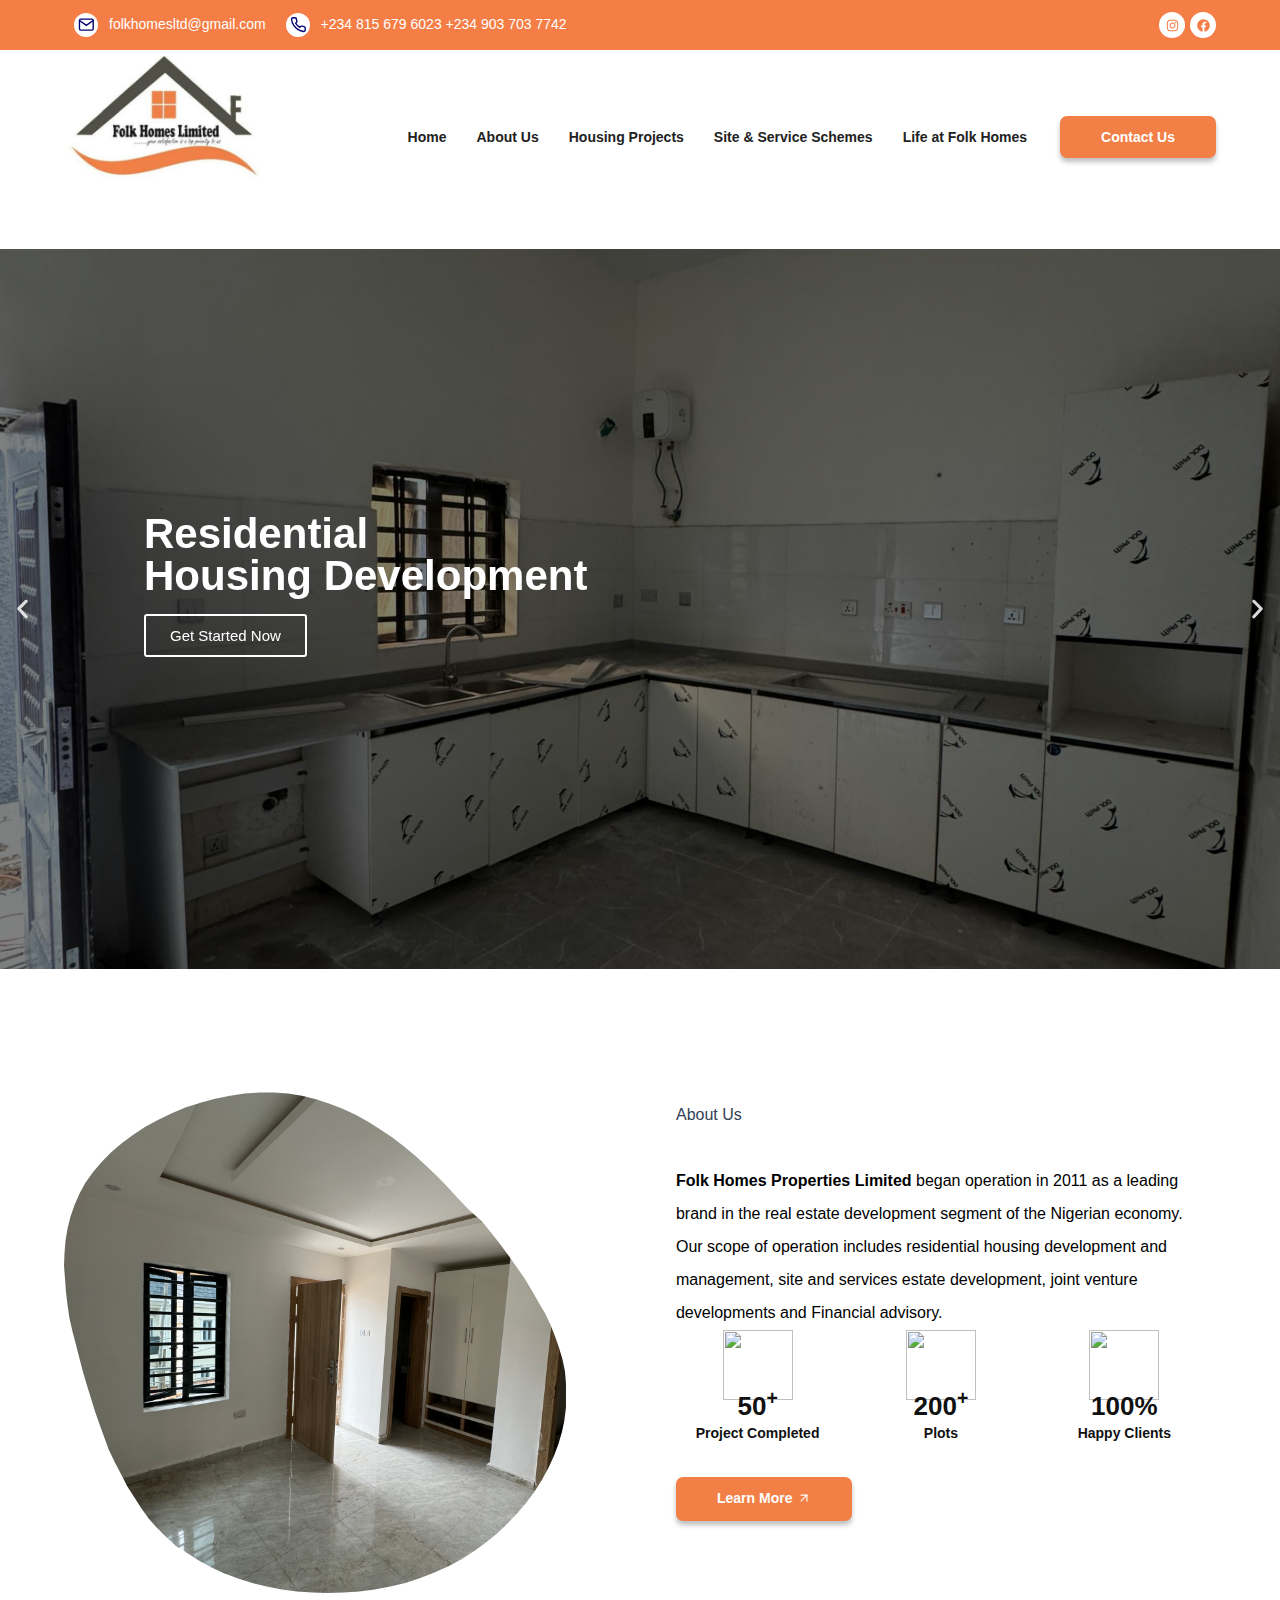
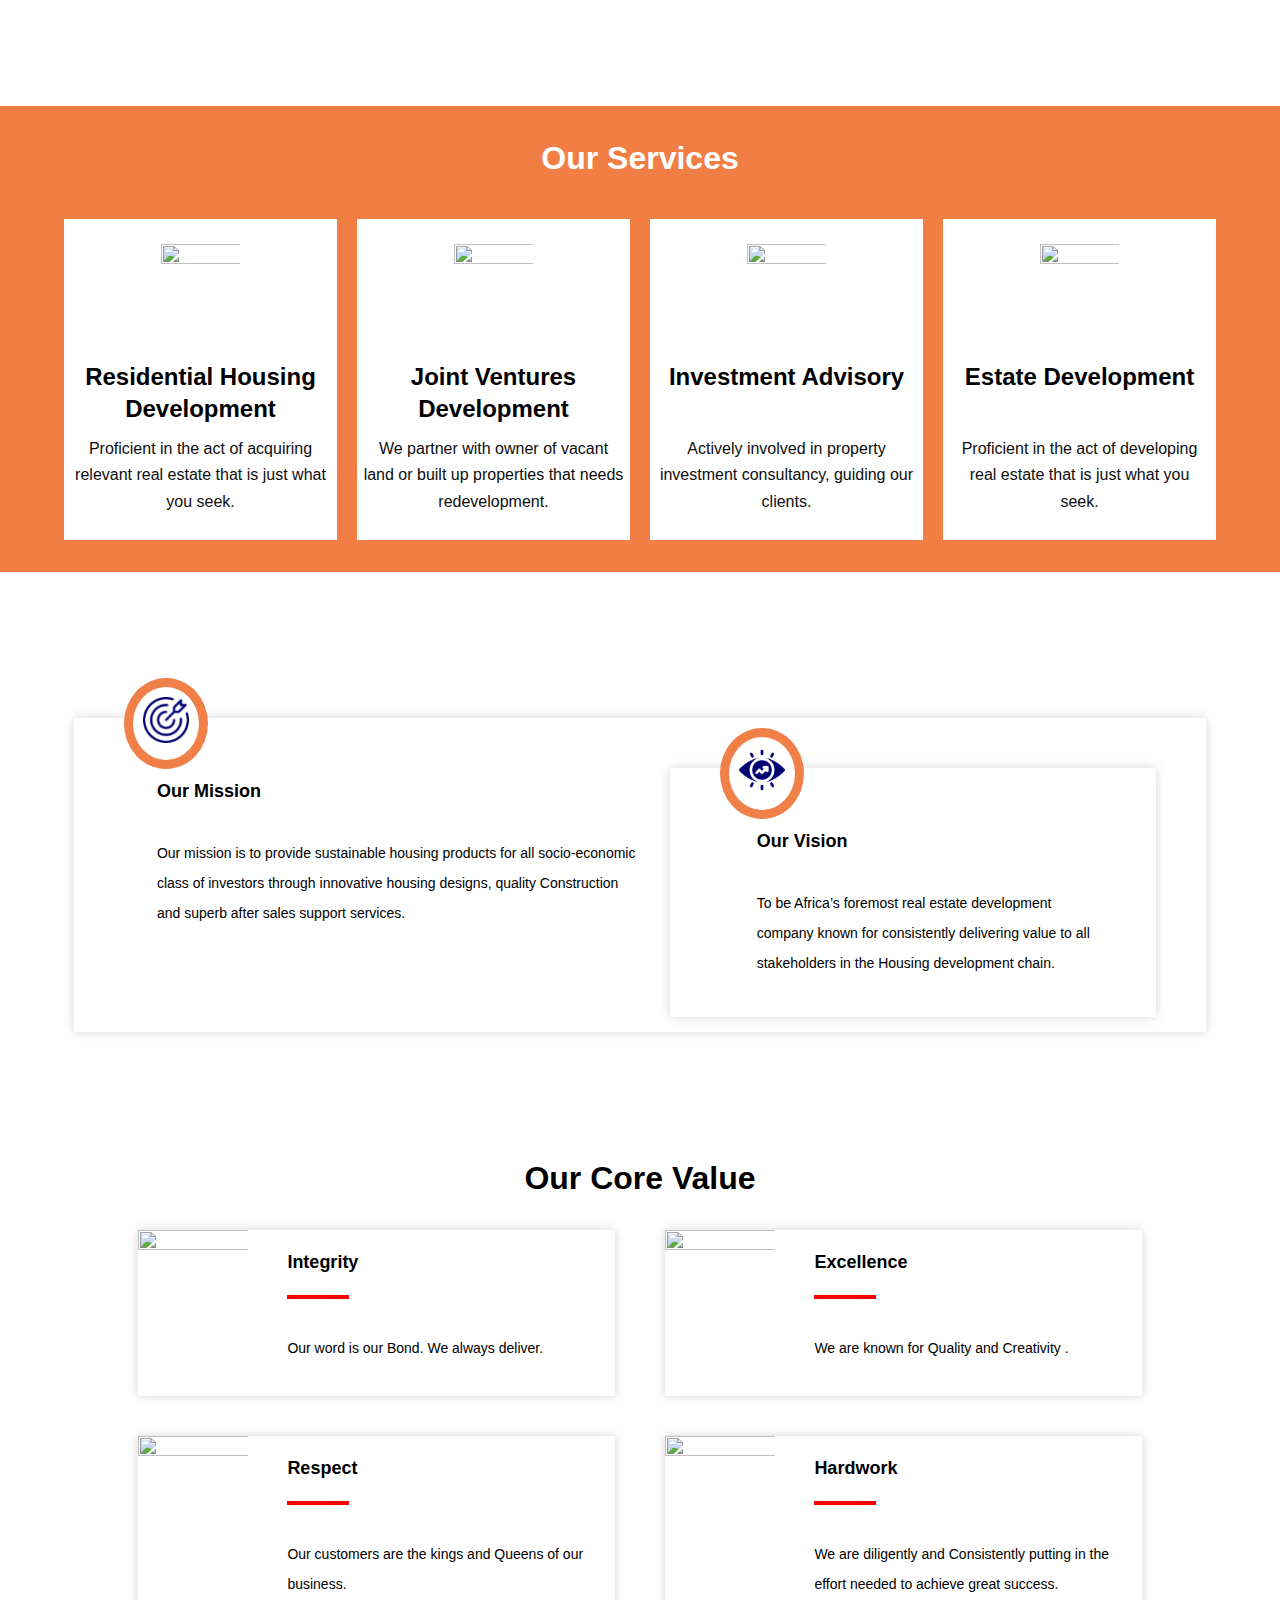
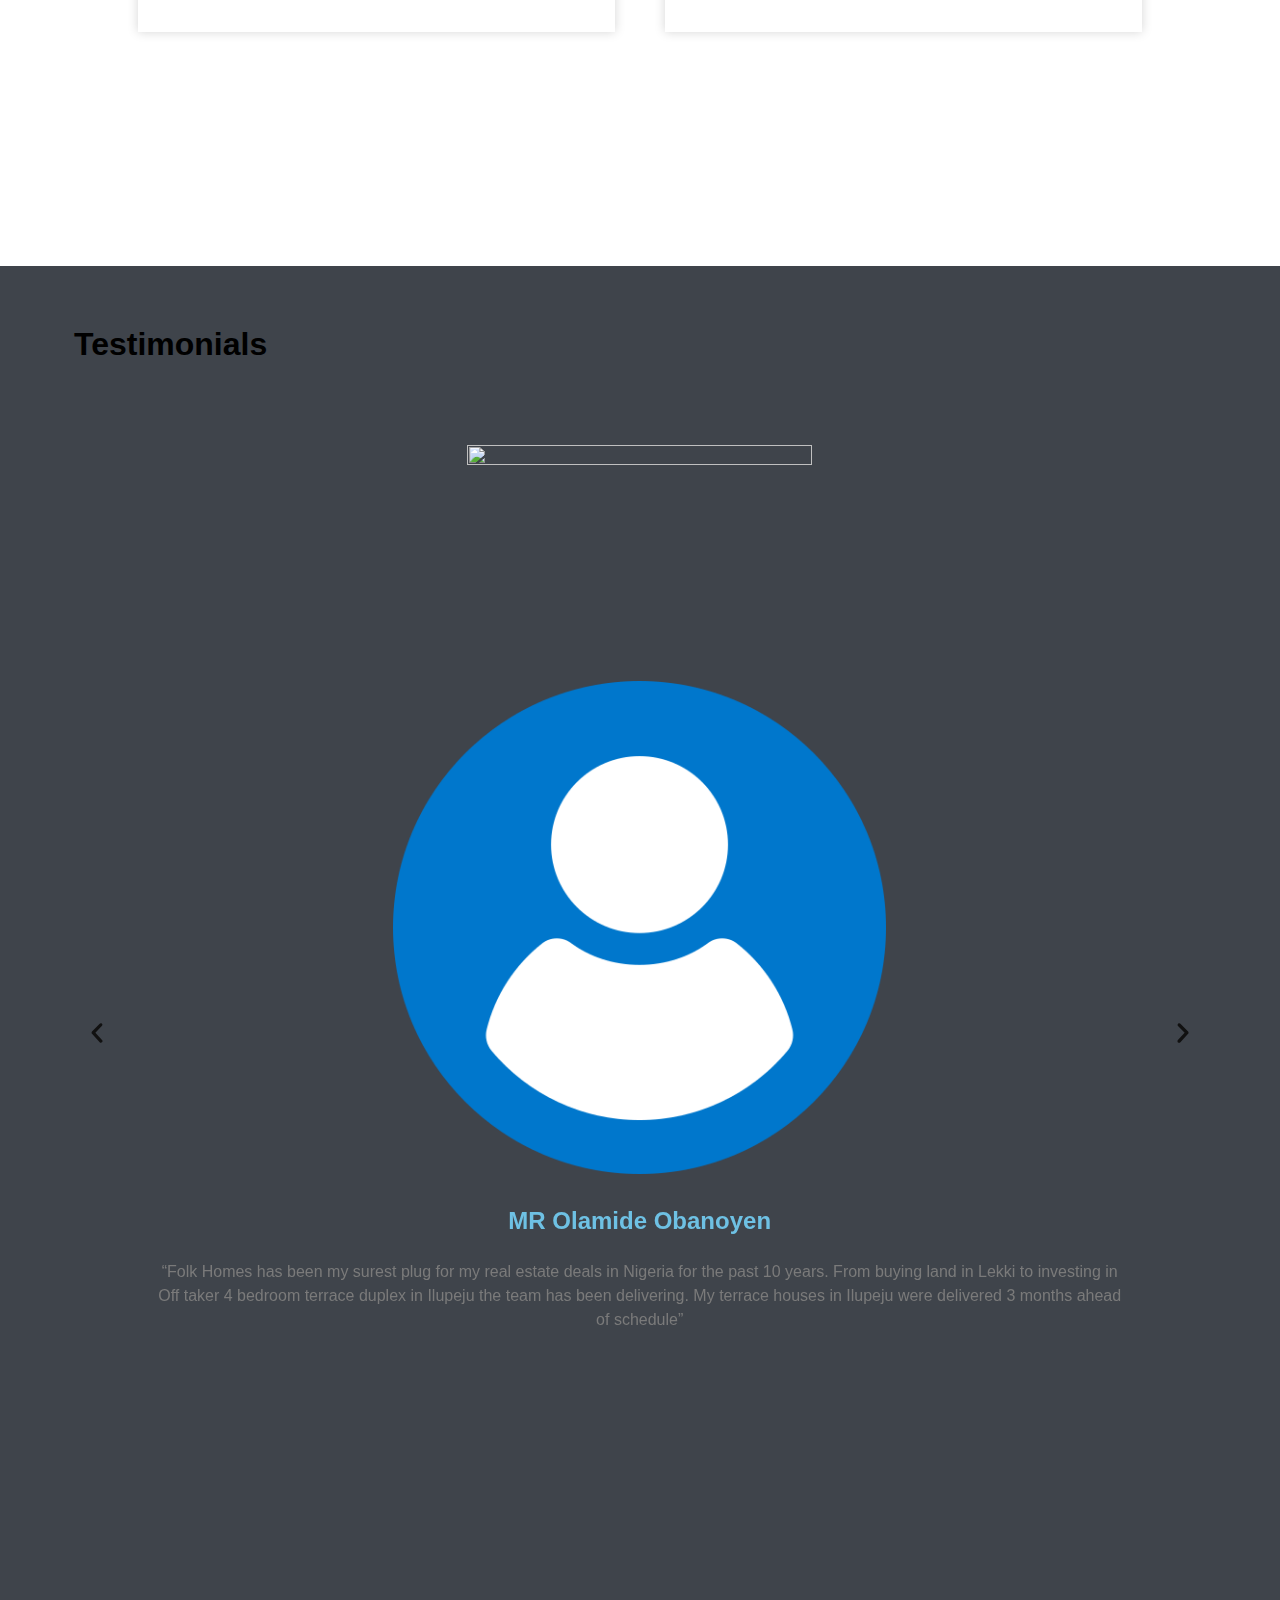
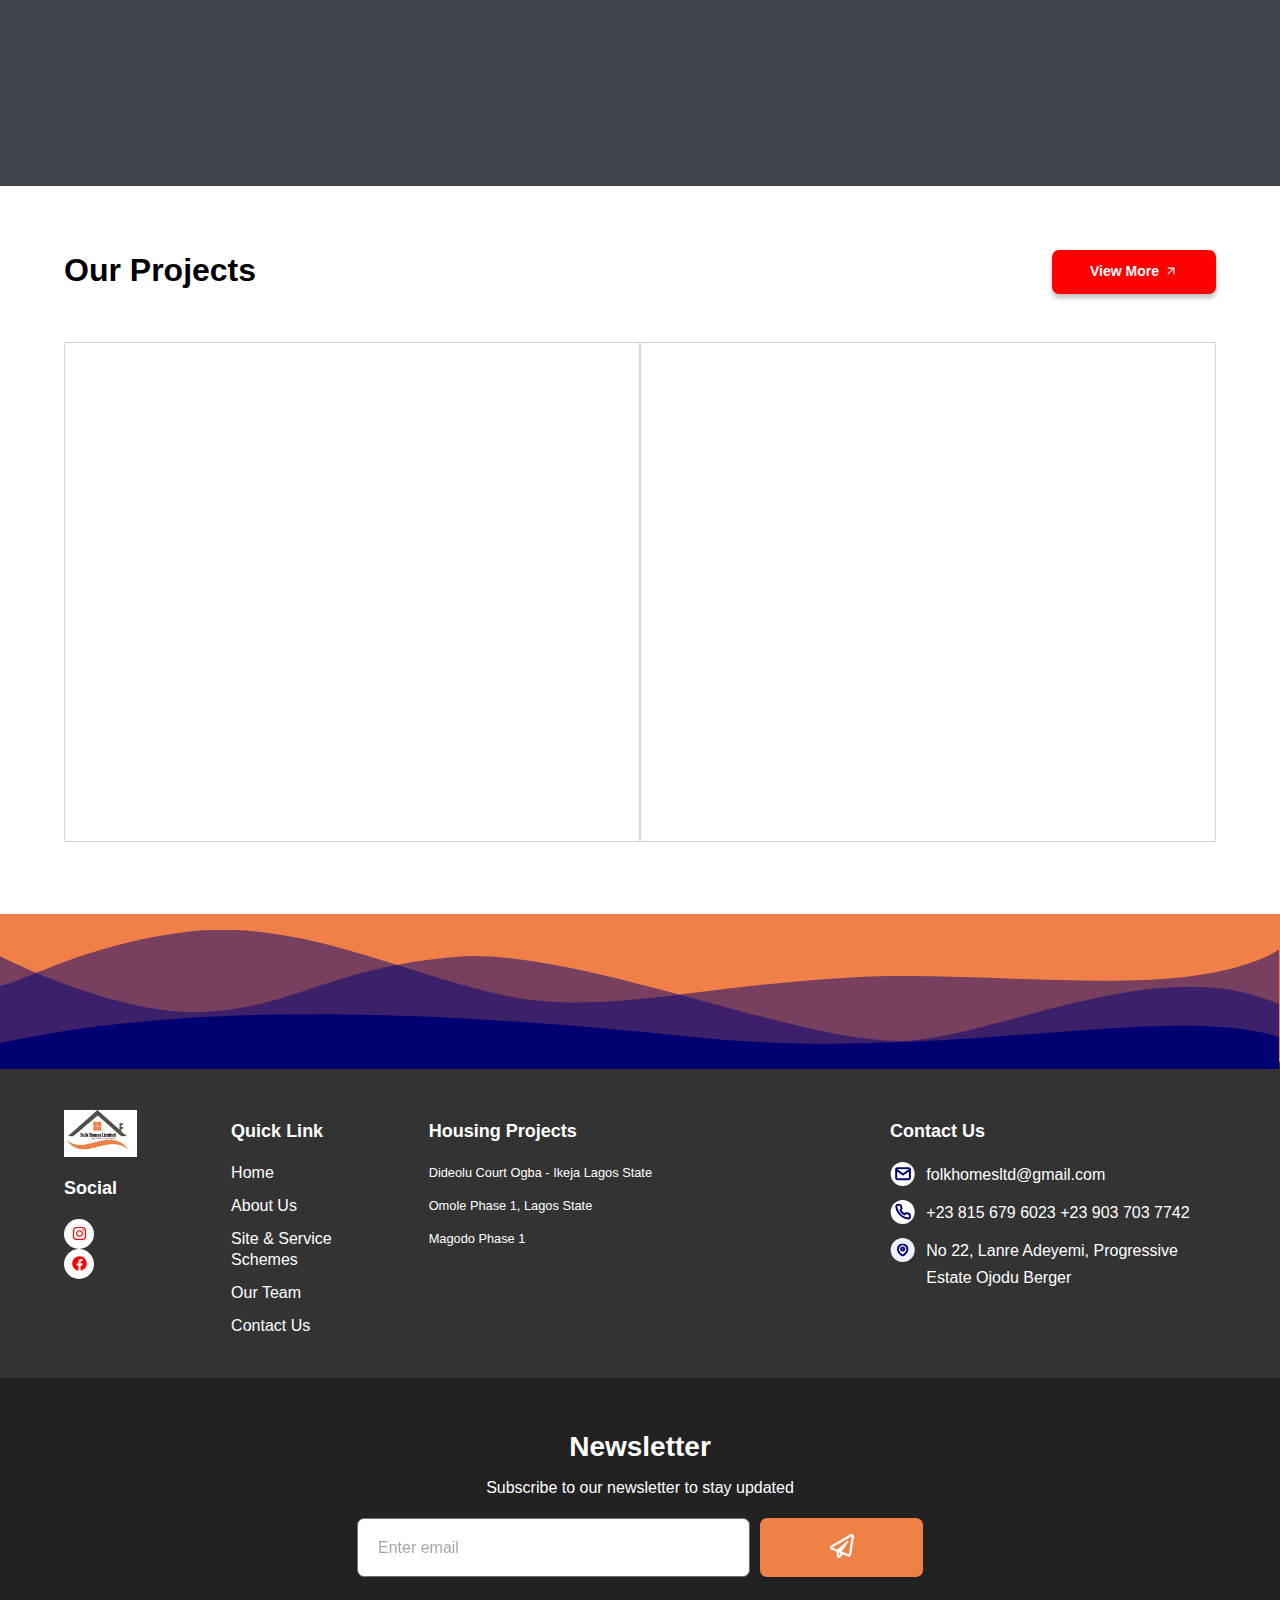
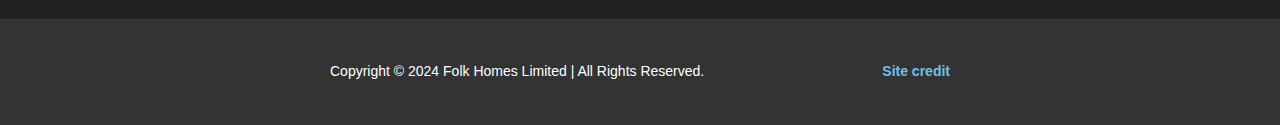
==== commit ec8abfde: "logo" ====
--- a/index.html
+++ b/index.html
@@ -5839,8 +5839,8 @@
                                                                                                         class="attachment-full size-full wp-image-3113" alt="" srcset="wp-content/uploads/2024/07/user.png 493w, wp-content/uploads/2024/07/user.png 123w, wp-content/uploads/2024/07/user.png 421w"
                                                                                                         sizes="(max-width: 493px) 100vw, 493px" /></figure>
                                                                                                 <div class="elementor-image-box-content">
-                                                                                                    <h3 class="elementor-image-box-title">MR AWOSIKA AKINYINKA <br>
-                                                                                                        <psan class='title'> MD St. Mathew Billers </span>
+                                                                                                    <h3 class="elementor-image-box-title">MR Olamide Obanoyen <br>
+                                                                                                       <!---- <psan class='title'> MD St. Mathew Billers </span> --->
                                                                                                     </h3>
                                                                                                     <p class="elementor-image-box-description">“Folk Homes has been my surest plug for my real estate deals in Nigeria for the past 10 years. From buying land in Lekki to investing in Off taker 4 bedroom
                                                                                                         terrace duplex in Ilupeju the team has been delivering. My terrace houses in Ilupeju were delivered 3 months ahead of schedule”</p>
@@ -5881,7 +5881,7 @@
                                                                                                         alt="" srcset="wp-content/uploads/2024/07/user.png 750w, wp-content/uploads/2024/07/user.png 300w, wp-content/uploads/2024/07/user.png 150w"
                                                                                                         sizes="(max-width: 750px) 100vw, 750px" /></figure>
                                                                                                 <div class="elementor-image-box-content">
-                                                                                                    <h3 class="elementor-image-box-title">MR TIJANI OLUDARE, <br> <span class='title'>FCMB, REGIONAL MANAGER </span></h3>
+                                                                                                    <h3 class="elementor-image-box-title">MR Musa Saheed, <br> <span class='title'>SHM, Resources Limited </span></h3>
                                                                                                     <p class="elementor-image-box-description">“Coming in contact with Folk Homes properties ltd has been a blessing and game changer for my real estate investment Portfolio in Lagos. Their houses are built
                                                                                                         with Sustainability in mind, Folk Homes always deliver”</p>
                                                                                                 </div>
@@ -5920,7 +5920,7 @@
                                                                                                         class="attachment-full size-full wp-image-3148" alt="" srcset="wp-content/uploads/2024/07/user.png 464w, wp-content/uploads/2024/07/user.png 254w"
                                                                                                         sizes="(max-width: 464px) 100vw, 464px" /></figure>
                                                                                                 <div class="elementor-image-box-content">
-                                                                                                    <h3 class="elementor-image-box-title">Mrs Theresa Nkemakonam Okonji <br> <span class='title'> </span></h3>
+                                                                                                    <h3 class="elementor-image-box-title">Mrs Sola Fapohunda <br> <span class='title'> </span></h3>
                                                                                                     <p class="elementor-image-box-description">"It was such a pleasure working with Folk Homes , they seems to have all the answers to my real estate questions which guided my decision to invest in
                                                                                                         real estate through them. "
                                                                                                     </p>
@@ -5961,7 +5961,7 @@
                                                                                                         class="attachment-full size-full wp-image-3135" alt="" srcset="wp-content/uploads/2024/07/user.png 413w, wp-content/uploads/2024/07/user.png 233w"
                                                                                                         sizes="(max-width: 413px) 100vw, 413px" /></figure>
                                                                                                 <div class="elementor-image-box-content">
-                                                                                                    <h3 class="elementor-image-box-title">Mr David Aina, <br><span class="title"> Canada </span></h3>
+                                                                                                    <h3 class="elementor-image-box-title">Mrs Bunmi Adaranigbagbo, <br><span class="title"> Canada </span></h3>
                                                                                                     <p class="elementor-image-box-description">"A big thank you to Folk Homes delivery of my first home at Kingsgville Court Phase 1,Ikeja Lagos . I have been doing land banking through Folk Homes properties
                                                                                                         ltd for more than 10 years so I had no doubt they will deliver. Silent movers with history of delivery."</p>
                                                                                                 </div>
--- a/wp-content/uploads/elementor/css/post-19.css
+++ b/wp-content/uploads/elementor/css/post-19.css
@@ -586,7 +586,7 @@
 }
 
 .elementor-19 .elementor-element.elementor-element-56ab234 .hfe-site-logo .hfe-site-logo-container img {
-    width: 100%;
+    width: 50%;
 }
 
 .elementor-19 .elementor-element.elementor-element-56ab234 .widget-image-caption {
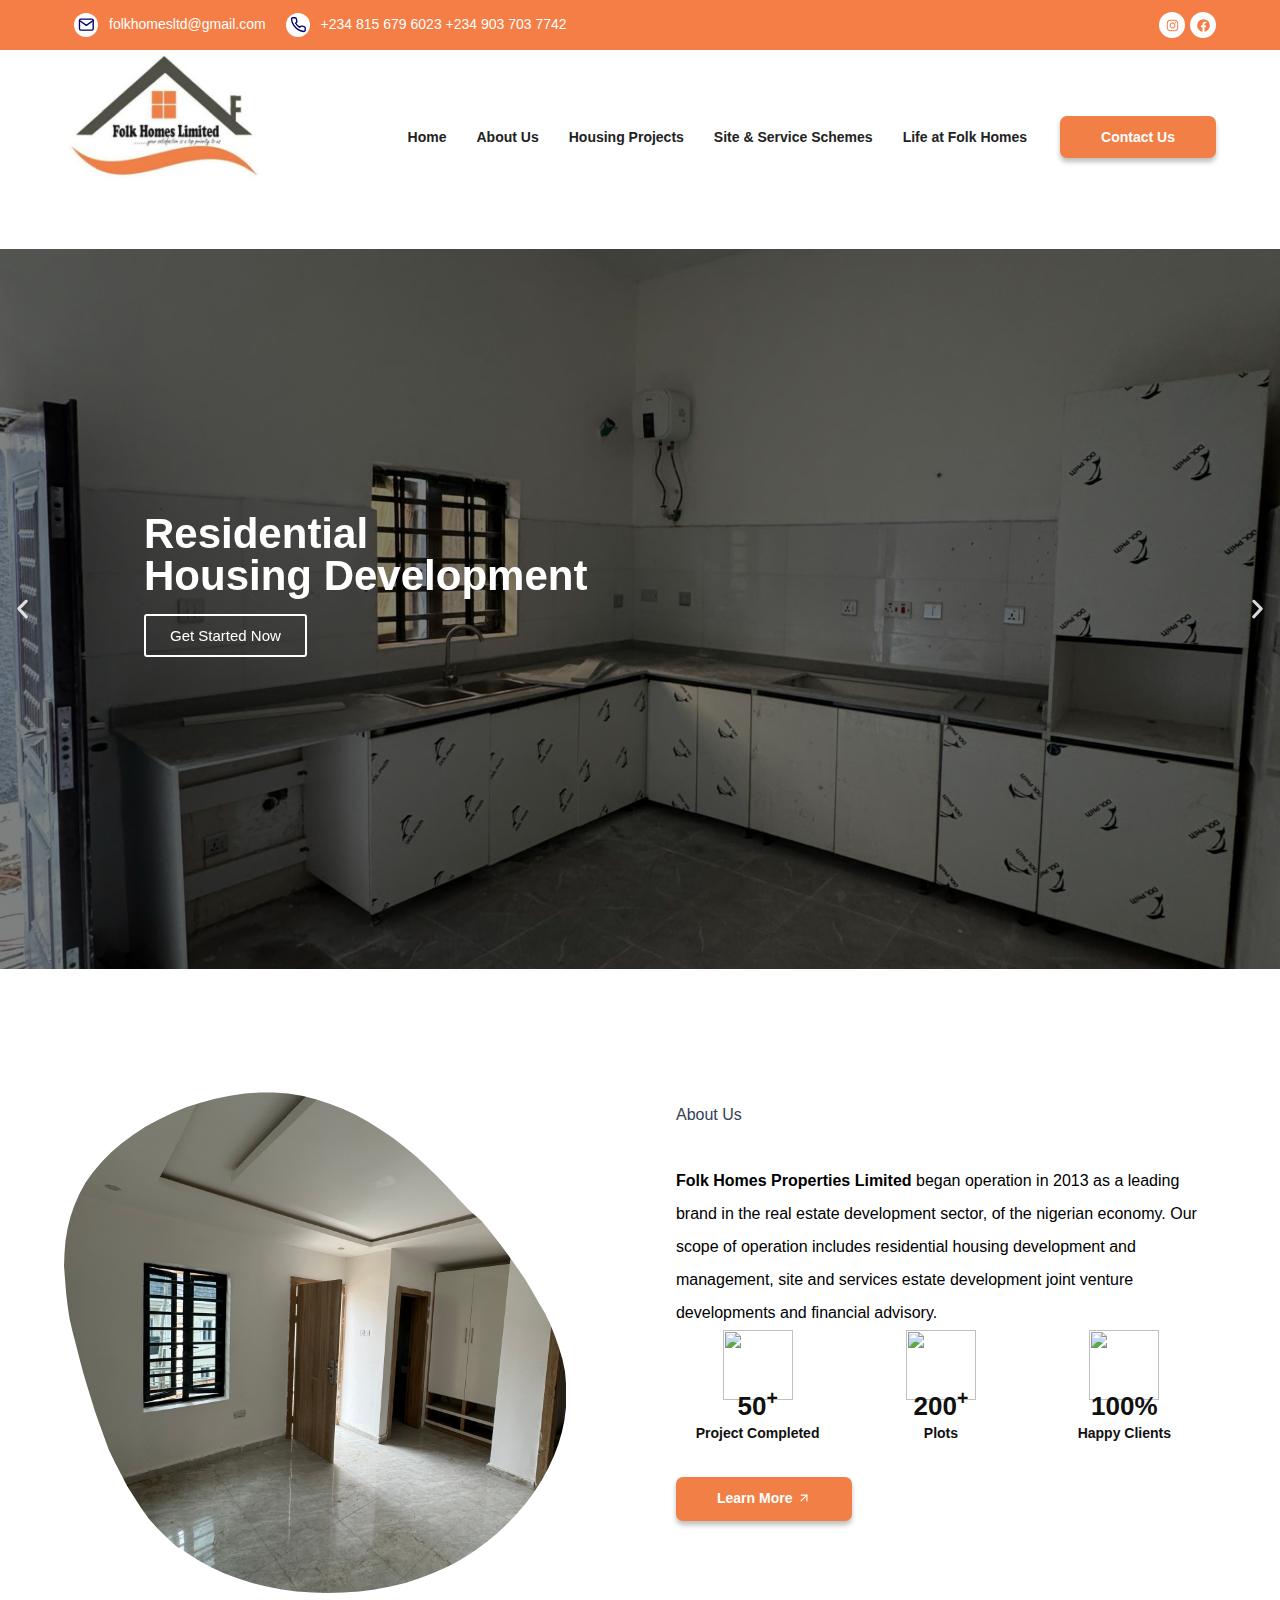
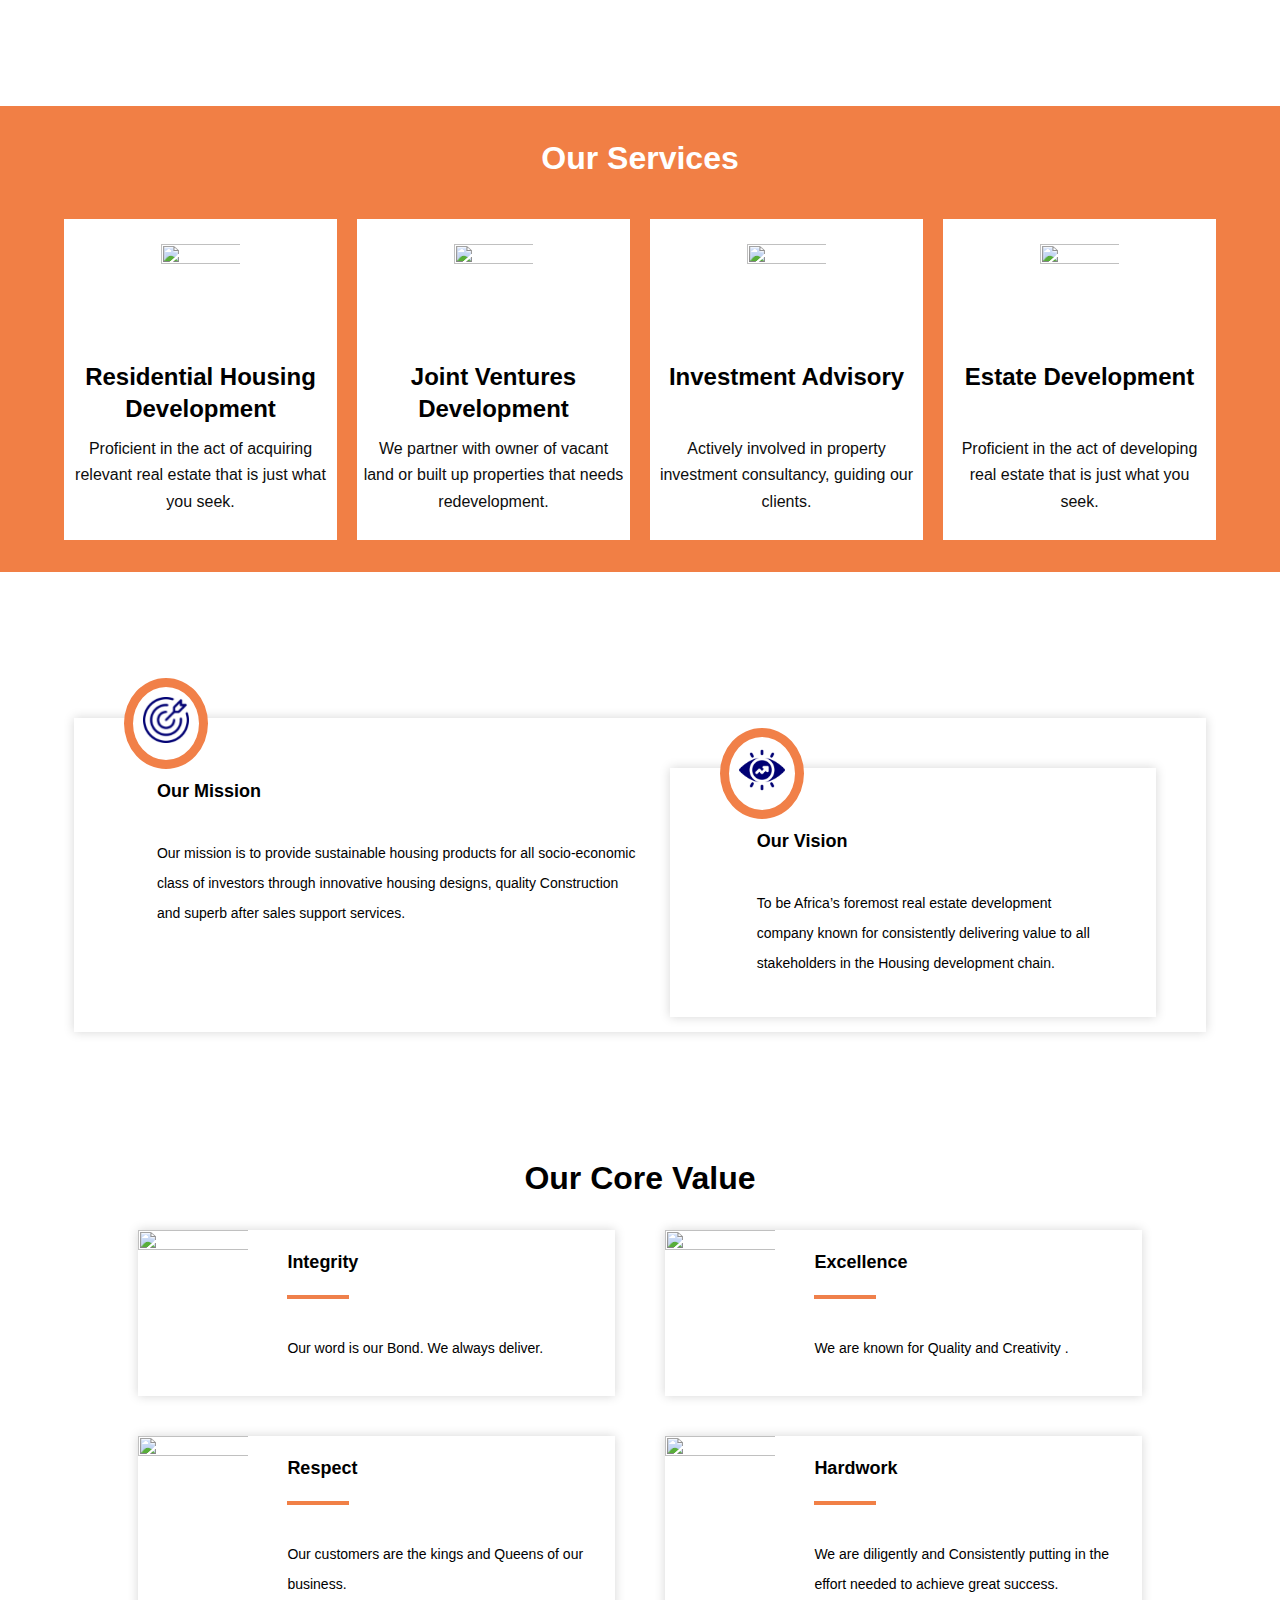
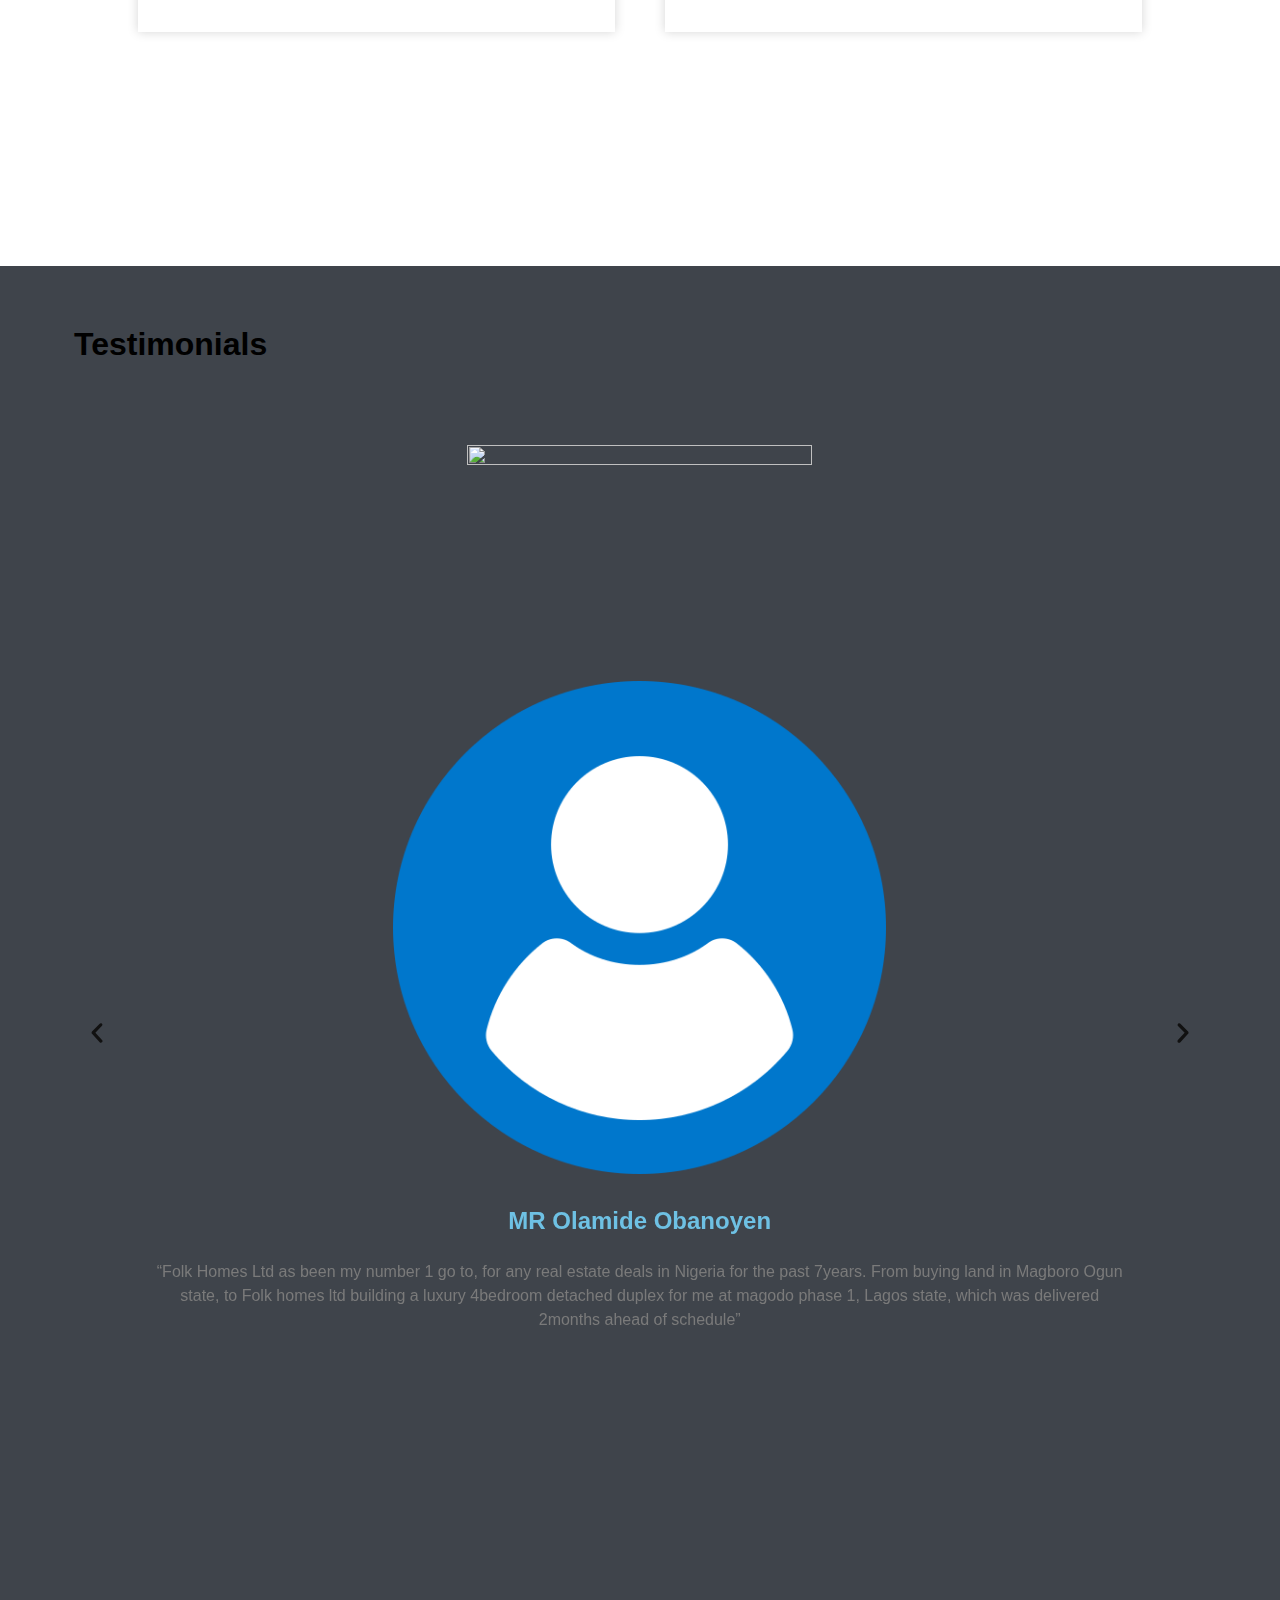
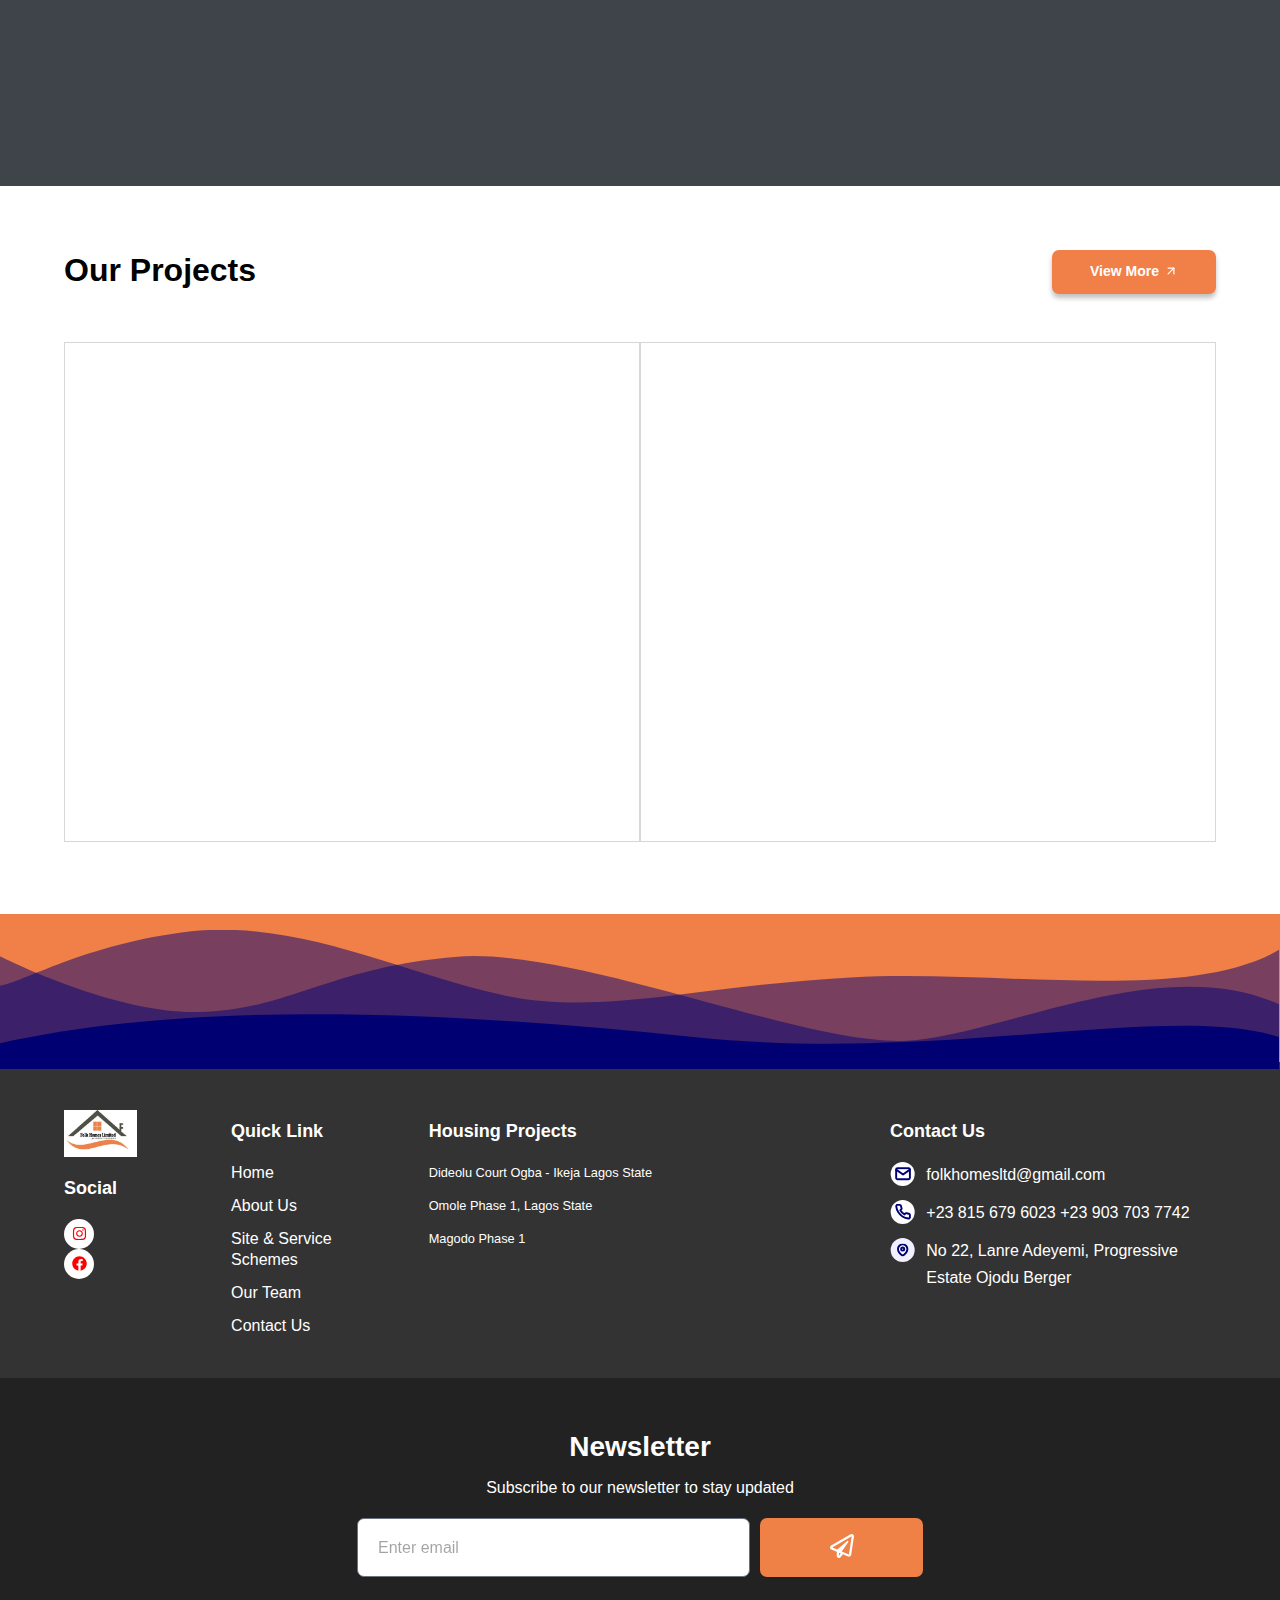
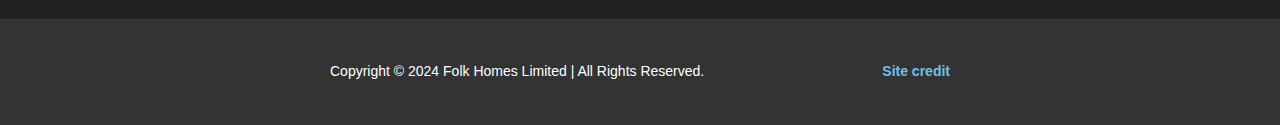
==== commit 2453b5b4: "about folks" ====
--- a/index.html
+++ b/index.html
@@ -4897,8 +4897,7 @@
                                 </div>
                                 <div class="elementor-element elementor-element-a1ac625 elementor-widget elementor-widget-text-editor" data-id="a1ac625" data-element_type="widget" data-widget_type="text-editor.default">
                                     <div class="elementor-widget-container">
-                                        <p><strong>Folk Homes Properties Limited</strong> began operation in 2011 as a leading brand in the real estate development segment of the Nigerian economy. Our scope of operation includes residential housing development
-                                            and management, site and services estate development, joint venture developments and Financial advisory.</p>
+                                        <p><strong>Folk Homes Properties Limited</strong>  began operation in 2013 as a leading brand in the real estate development sector, of the nigerian economy. Our scope of operation includes residential housing development and management, site and services estate development joint venture developments and financial advisory.</p>
                                     </div>
                                 </div>
                                 <div class="has_eae_slider elementor-element elementor-element-a656a51 e-grid e-con-full wpr-particle-no wpr-jarallax-no wpr-parallax-no wpr-sticky-section-no e-con e-child" data-id="a656a51" data-element_type="container">
@@ -5842,8 +5841,7 @@
                                                                                                     <h3 class="elementor-image-box-title">MR Olamide Obanoyen <br>
                                                                                                        <!---- <psan class='title'> MD St. Mathew Billers </span> --->
                                                                                                     </h3>
-                                                                                                    <p class="elementor-image-box-description">“Folk Homes has been my surest plug for my real estate deals in Nigeria for the past 10 years. From buying land in Lekki to investing in Off taker 4 bedroom
-                                                                                                        terrace duplex in Ilupeju the team has been delivering. My terrace houses in Ilupeju were delivered 3 months ahead of schedule”</p>
+                                                                                                    <p class="elementor-image-box-description">“Folk Homes Ltd as been my number 1 go to, for any real estate deals in Nigeria for the past 7years. From buying land in Magboro Ogun state, to Folk homes ltd building a luxury 4bedroom detached duplex for me at magodo phase 1, Lagos state, which was delivered 2months ahead of schedule”</p>
                                                                                                 </div>
                                                                                             </div>
                                                                                         </div>
@@ -5882,7 +5880,7 @@
                                                                                                         sizes="(max-width: 750px) 100vw, 750px" /></figure>
                                                                                                 <div class="elementor-image-box-content">
                                                                                                     <h3 class="elementor-image-box-title">MR Musa Saheed, <br> <span class='title'>SHM, Resources Limited </span></h3>
-                                                                                                    <p class="elementor-image-box-description">“Coming in contact with Folk Homes properties ltd has been a blessing and game changer for my real estate investment Portfolio in Lagos. Their houses are built
+                                                                                                    <p class="elementor-image-box-description">“Coming in contact with Folk Homes Ltd has been a blessing and game changer for my real estate investment Portfolio in Lagos. Their houses are built
                                                                                                         with Sustainability in mind, Folk Homes always deliver”</p>
                                                                                                 </div>
                                                                                             </div>
@@ -5962,7 +5960,7 @@
                                                                                                         sizes="(max-width: 413px) 100vw, 413px" /></figure>
                                                                                                 <div class="elementor-image-box-content">
                                                                                                     <h3 class="elementor-image-box-title">Mrs Bunmi Adaranigbagbo, <br><span class="title"> Canada </span></h3>
-                                                                                                    <p class="elementor-image-box-description">"A big thank you to Folk Homes delivery of my first home at Kingsgville Court Phase 1,Ikeja Lagos . I have been doing land banking through Folk Homes properties
+                                                                                                    <p class="elementor-image-box-description">"A big thank you to Folk Homes ltd delivery of my first home at millennium estate Gbagada, Lagos state. . I have been doing land banking through Folk Homes properties
                                                                                                         ltd for more than 10 years so I had no doubt they will deliver. Silent movers with history of delivery."</p>
                                                                                                 </div>
                                                                                             </div>
--- a/wp-content/uploads/elementor/css/post-14.css
+++ b/wp-content/uploads/elementor/css/post-14.css
@@ -1636,7 +1636,7 @@
 
 .elementor-14 .elementor-element.elementor-element-5bcdbce {
     --divider-border-style: solid;
-    --divider-color: #FF0000;
+    --divider-color: #ef804b;
     --divider-border-width: 4px;
 }
 
@@ -1723,7 +1723,7 @@
 
 .elementor-14 .elementor-element.elementor-element-325d7a1 {
     --divider-border-style: solid;
-    --divider-color: #FF0000;
+    --divider-color: #ef804b;
     --divider-border-width: 4px;
 }
 
@@ -1822,7 +1822,7 @@
 
 .elementor-14 .elementor-element.elementor-element-ea7d82e {
     --divider-border-style: solid;
-    --divider-color: #FF0000;
+    --divider-color: #f18046;
     --divider-border-width: 4px;
 }
 
@@ -1909,7 +1909,7 @@
 
 .elementor-14 .elementor-element.elementor-element-3c1efc3 {
     --divider-border-style: solid;
-    --divider-color: #FF0000;
+    --divider-color: #f18046;
     --divider-border-width: 4px;
 }
 
@@ -1955,7 +1955,7 @@
 
 .elementor-14 .elementor-element.elementor-element-35551c0:not(.elementor-motion-effects-element-type-background),
 .elementor-14 .elementor-element.elementor-element-35551c0>.elementor-motion-effects-container>.elementor-motion-effects-layer {
-    background-color: #3f444b;;
+    background-color: #3f444b;
 }
 
 .elementor-14 .elementor-element.elementor-element-35551c0,
@@ -2086,7 +2086,7 @@
     font-family: "Montserrat", Sans-serif;
     font-size: 16px;
     font-weight: 600;
-    background-color: #FF0000;
+    background-color: #f18048;
     border-radius: 7px 7px 7px 7px;
     box-shadow: 0px 4px 5.3px 0px rgba(0, 0, 0, 0.25098039215686274);
     padding: 014px 041px 014px 041px;
--- a/wp-content/uploads/elementor/css/post-485.css
+++ b/wp-content/uploads/elementor/css/post-485.css
@@ -886,12 +886,12 @@
 }
 
 .elementor-485 .elementor-element.elementor-element-34fdc3e .e-form__buttons__wrapper__button-next {
-    background-color: #FF0000;
+    background-color: #f18048;
     color: #ffffff;
 }
 
 .elementor-485 .elementor-element.elementor-element-34fdc3e .elementor-button[type="submit"] {
-    background-color: #FF0000;
+    background-color: #f18048;
     color: #ffffff;
 }
 
@@ -900,7 +900,7 @@
 }
 
 .elementor-485 .elementor-element.elementor-element-34fdc3e .e-form__buttons__wrapper__button-previous {
-    background-color: #FF0000;
+    background-color: #f18048;
     color: #ffffff;
 }
 
@@ -1129,7 +1129,8 @@
         text-align: left;
     }
     .elementor-485 .elementor-element.elementor-element-4c1b74f img {
-        width: 30%;
+        width: 20%;
+        height: 170%;
     }
     .elementor-485 .elementor-element.elementor-element-391c1e9 {
         --padding-top: 0px;
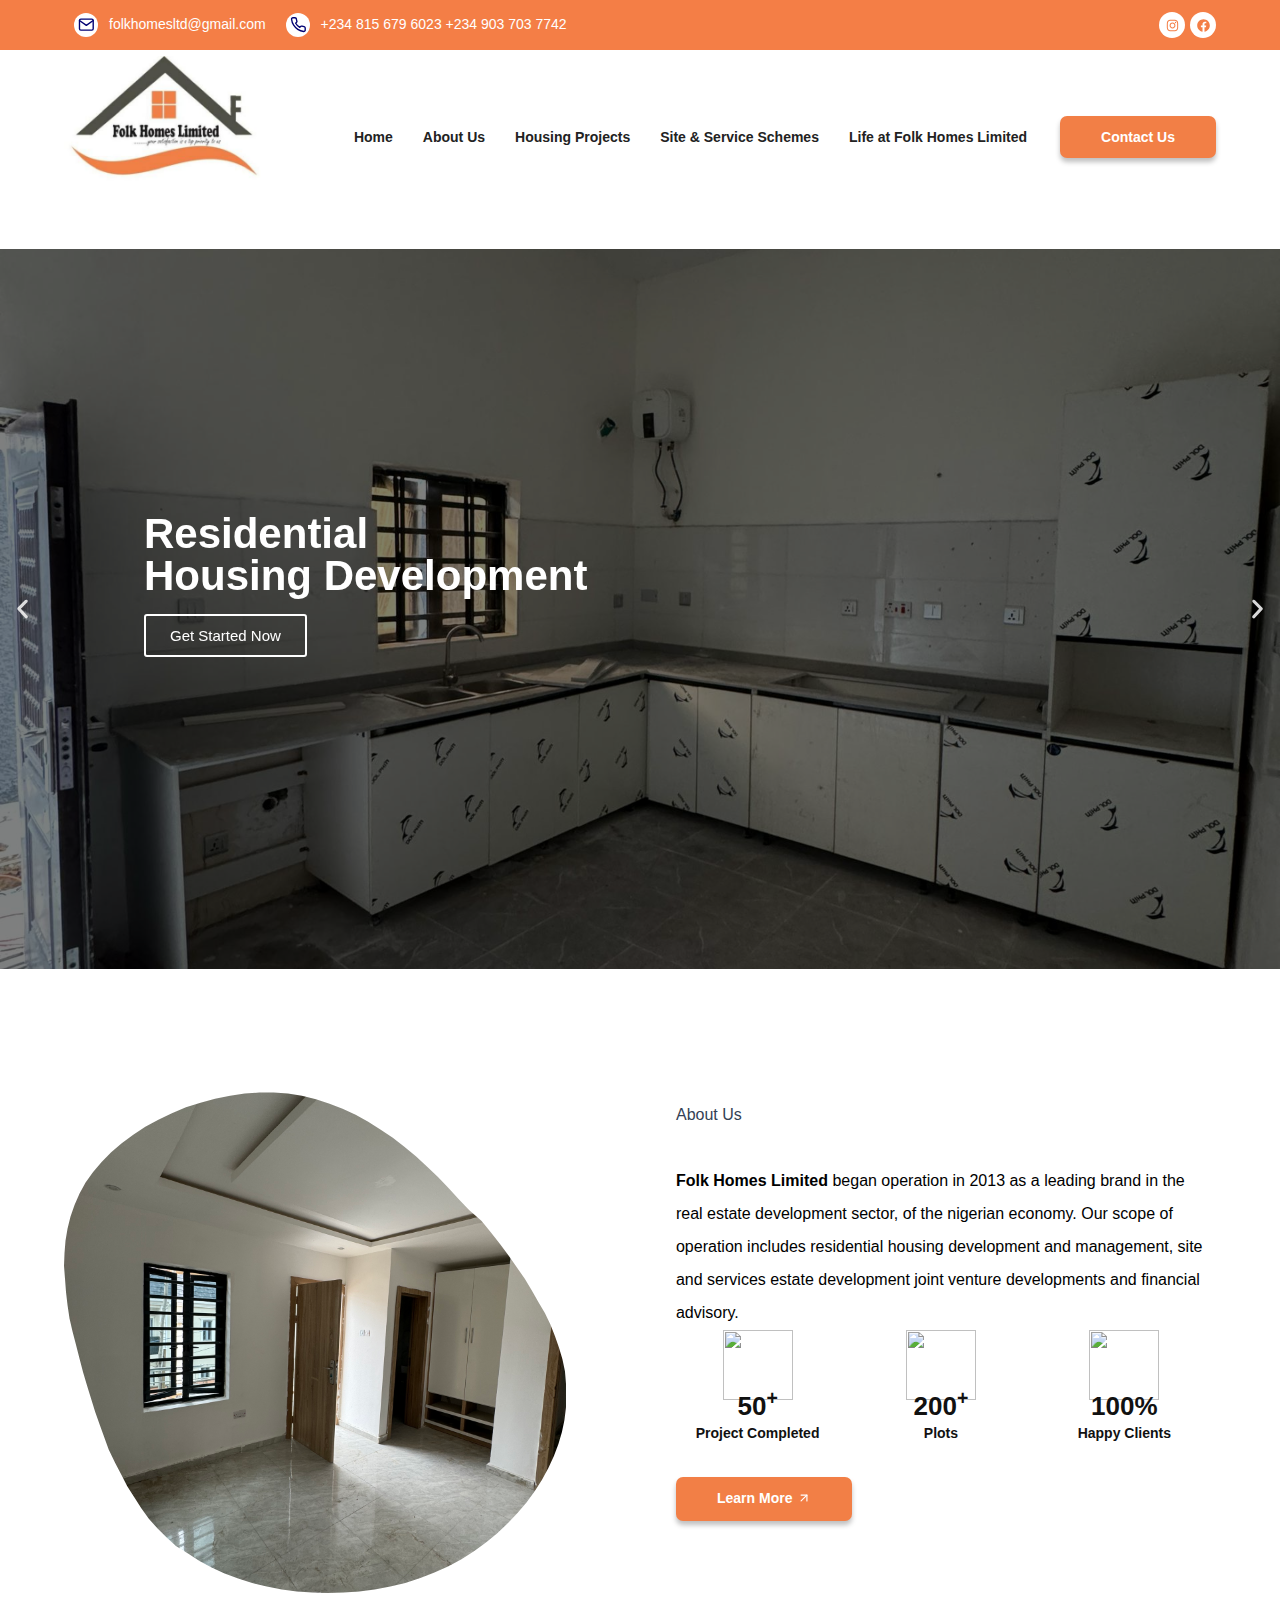
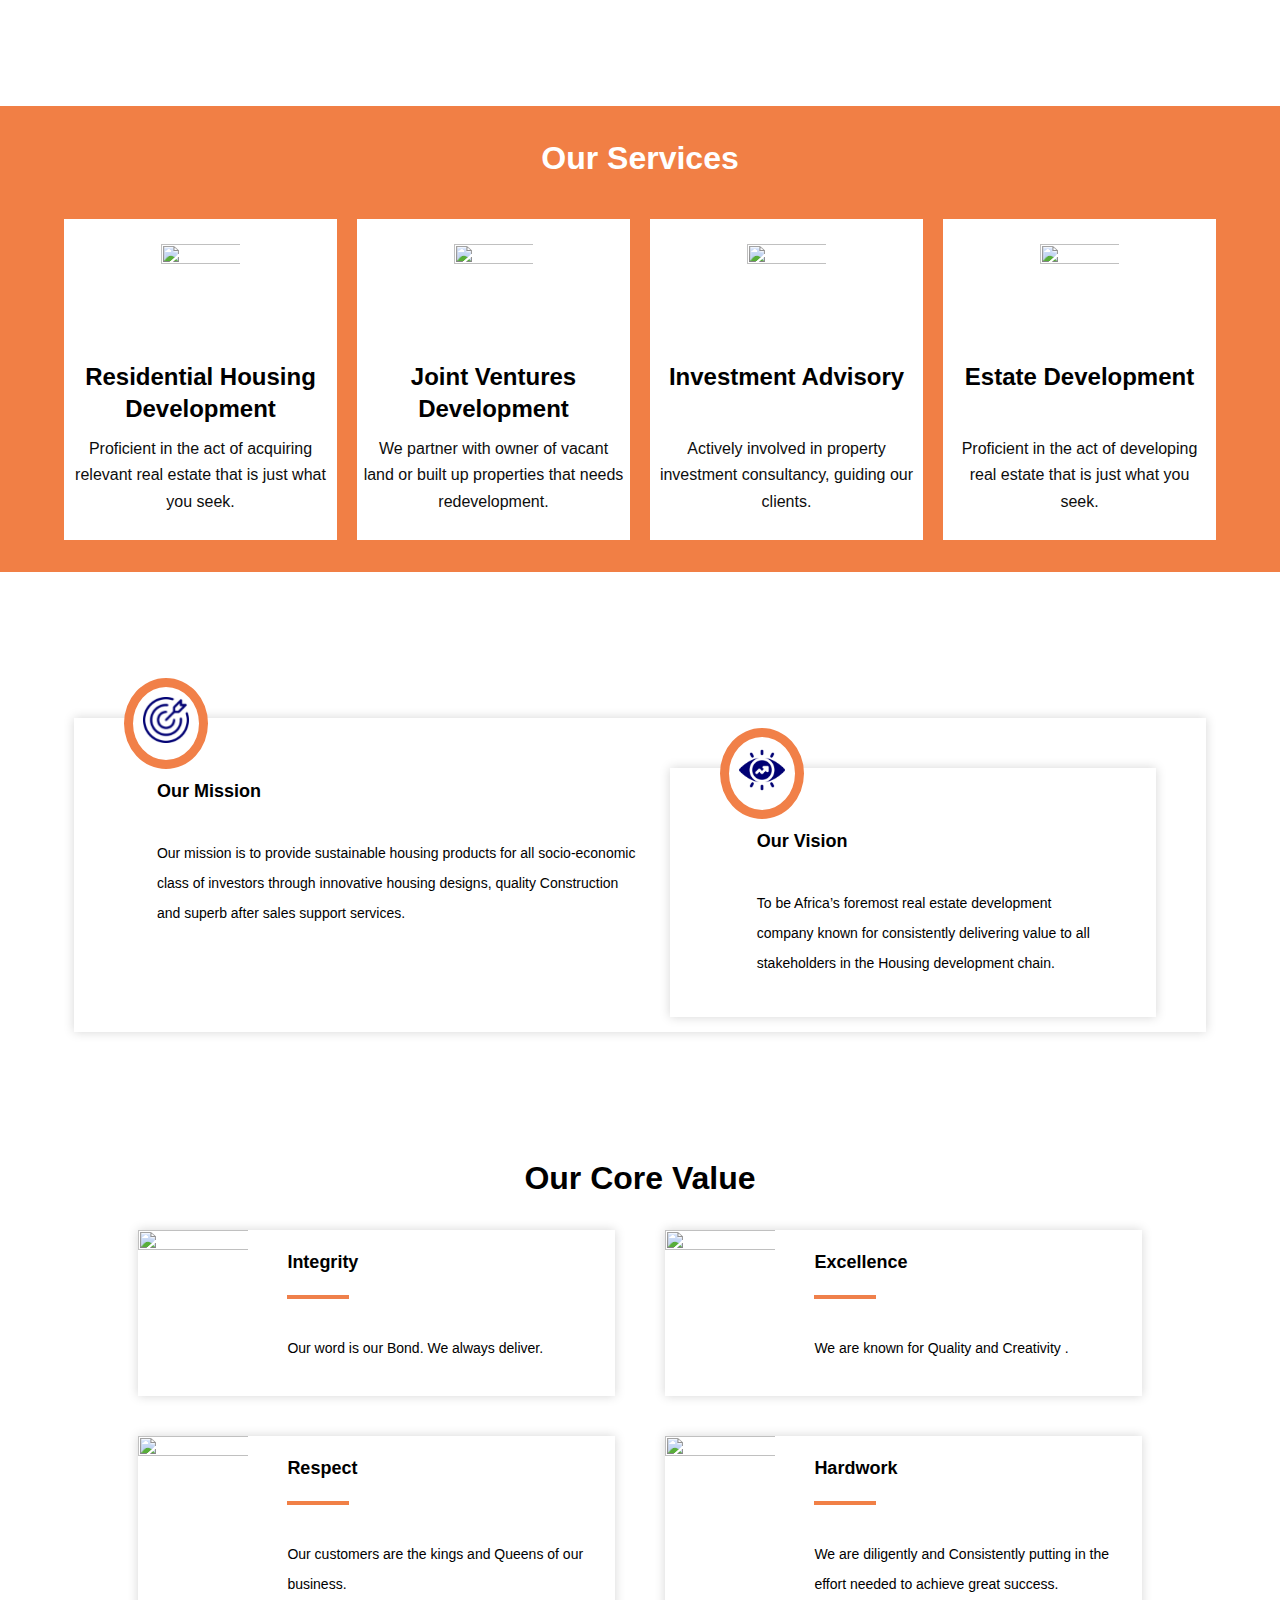
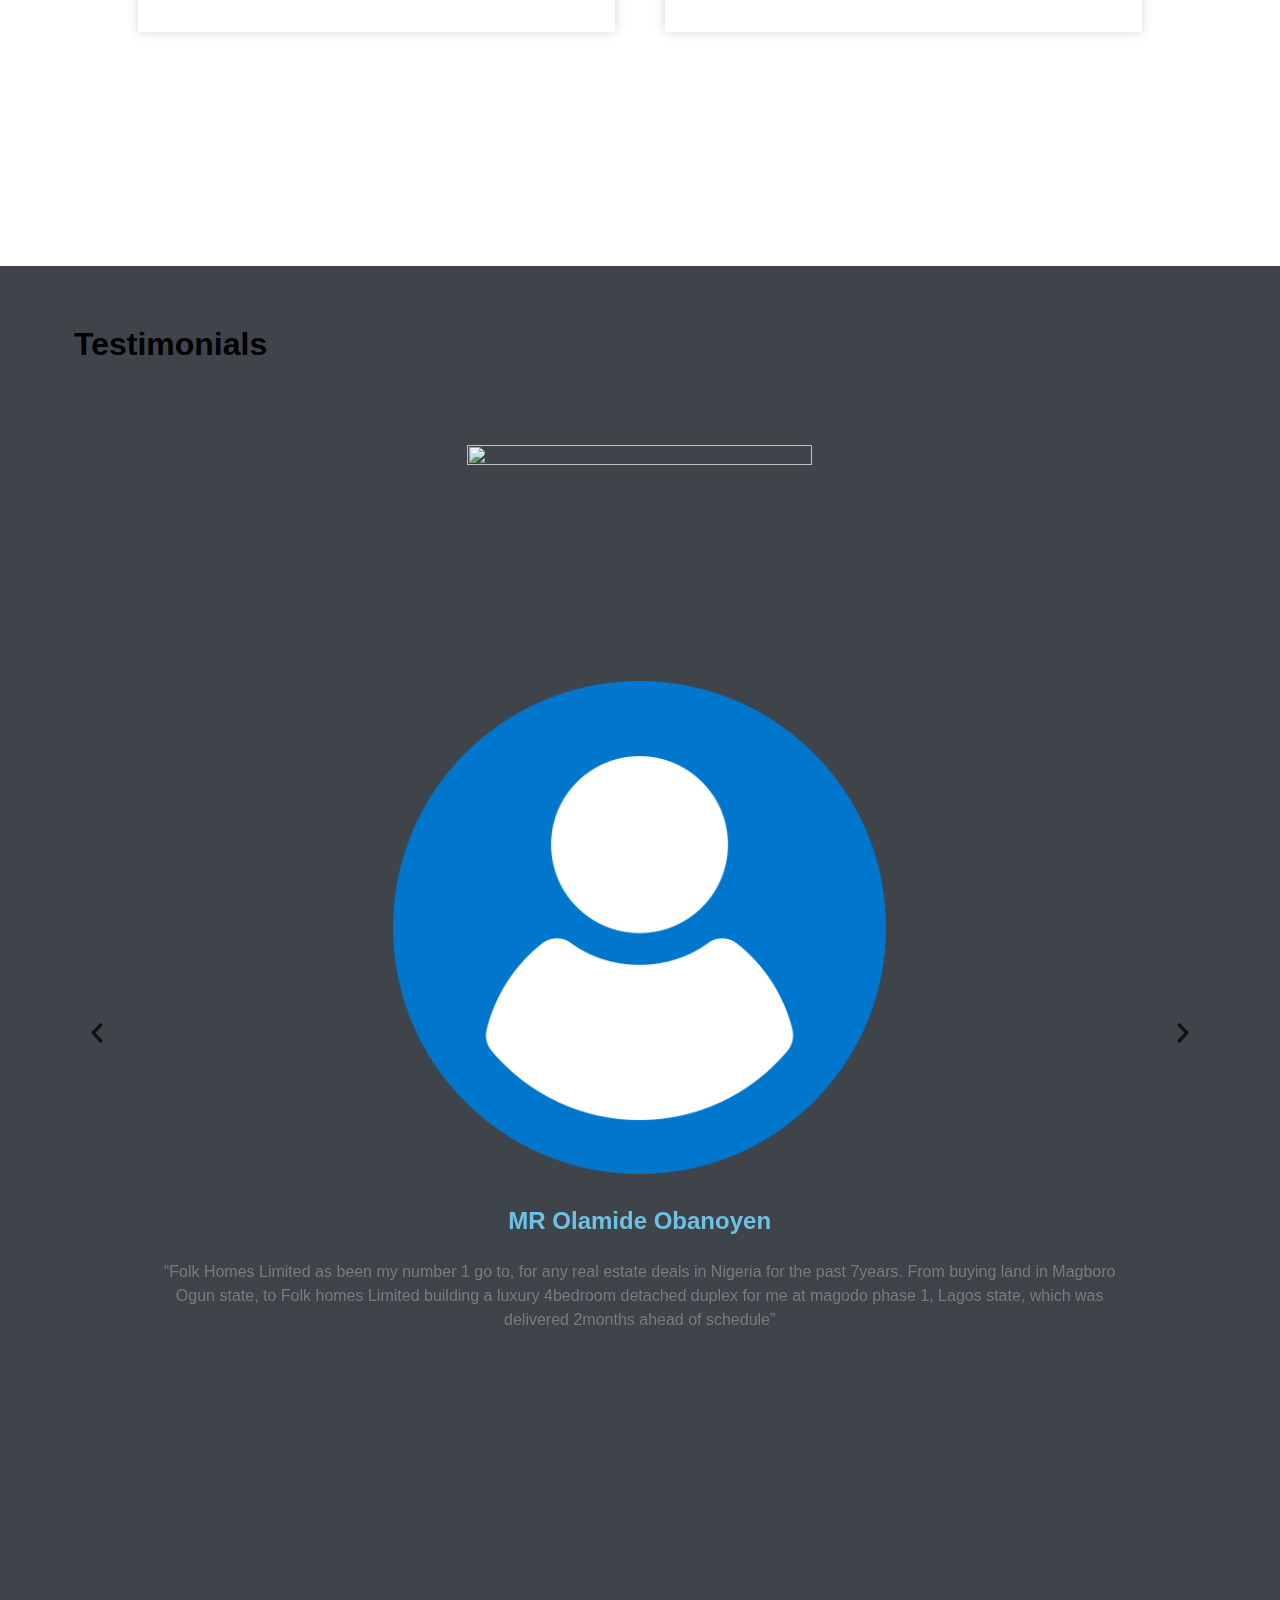
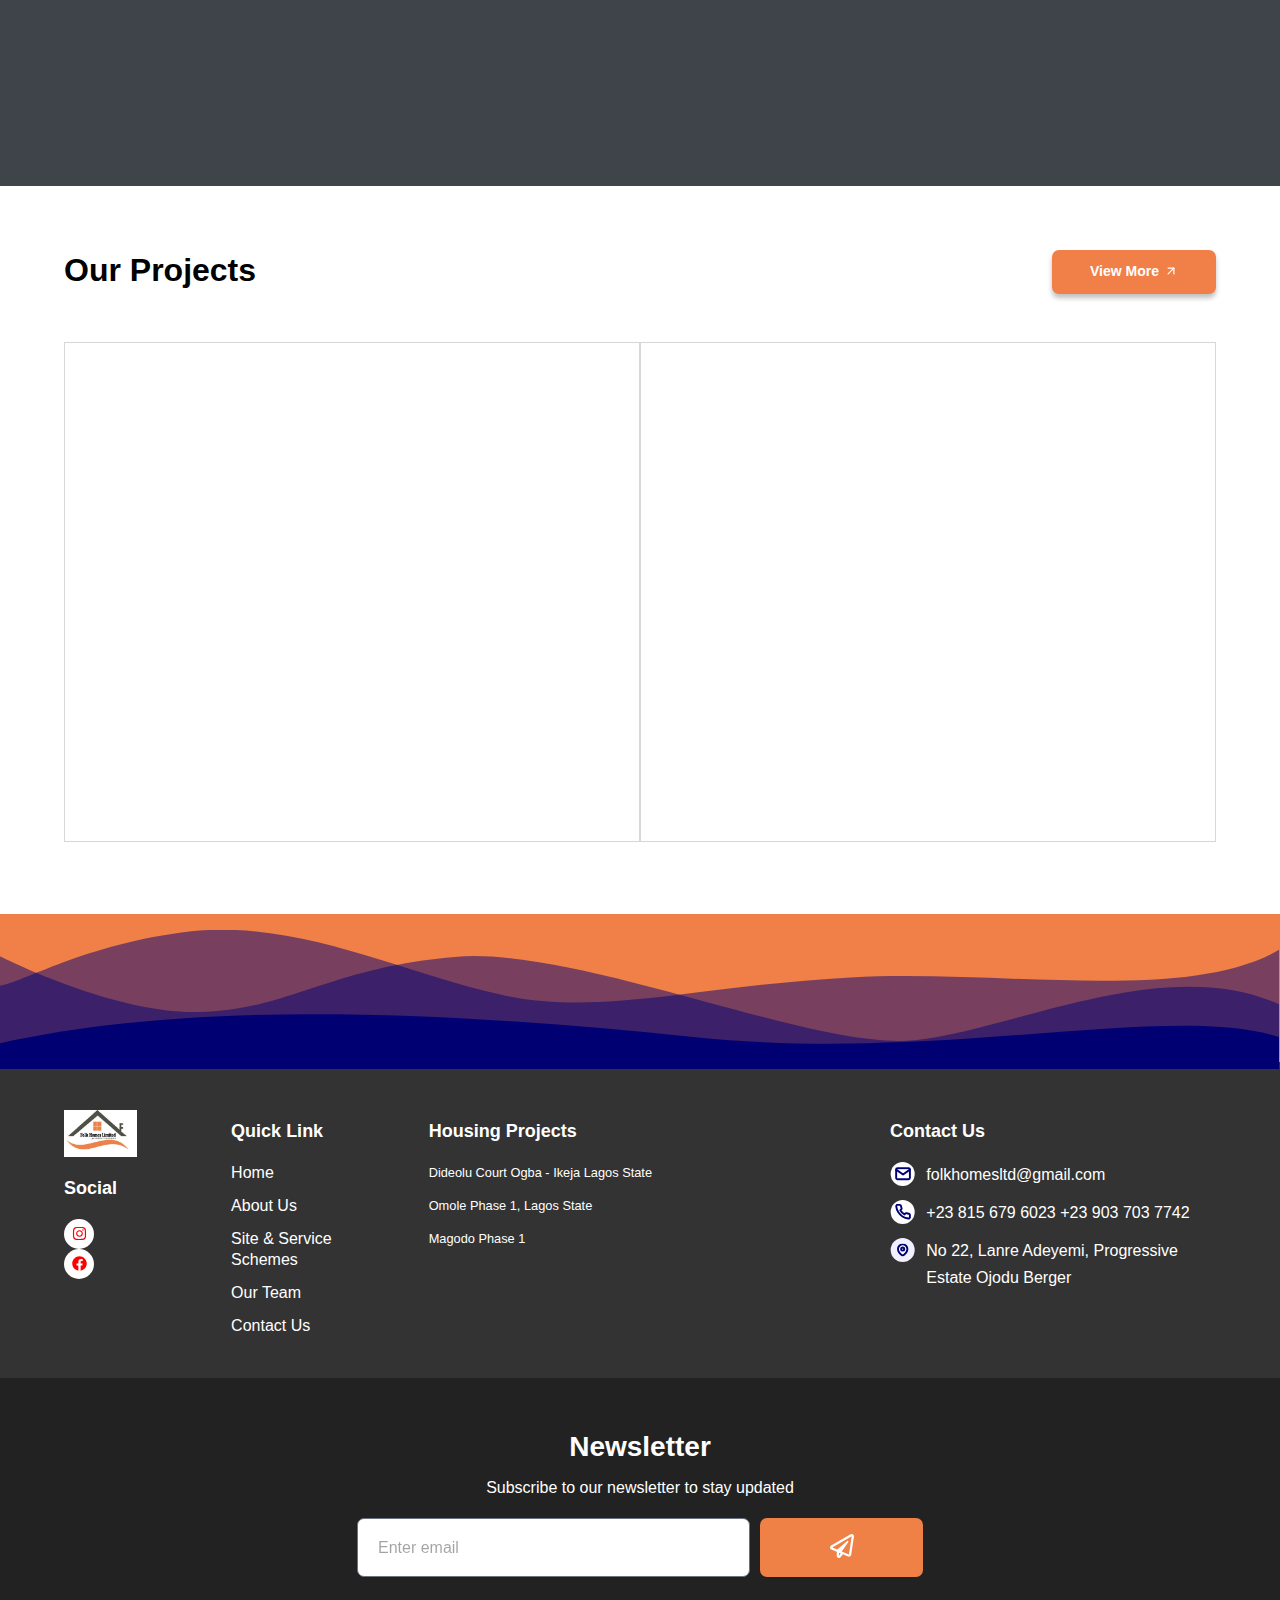
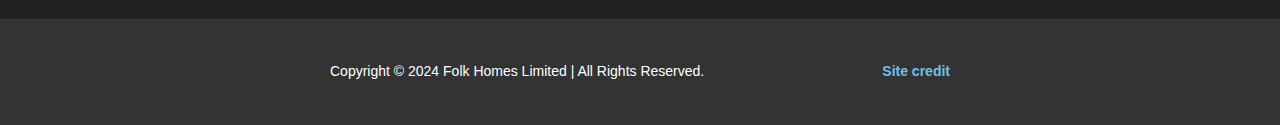
==== commit 534b6be6: "push" ====
--- a/index.html
+++ b/index.html
@@ -5,7 +5,7 @@
     <meta charset="UTF-8">
     <meta name="viewport" content="width=device-width, initial-scale=1">
     <link rel="profile" href="https://gmpg.org/xfn/11">
-    <title> Folk Homes &#8211; Folk Homes</title>
+    <title> Folk Homes &#8211; Folk Homes Limited</title>
     <link rel = "icon" href="wp-content/uploads/2024/07/FolkLogo.png" sizes="32x32" />
     <meta name='robots' content='max-image-preview:large' />
     
@@ -3954,7 +3954,7 @@
                                             </div> -->
                                         </li>
                                         <li class="menu-item menu-item-type-custom menu-item-object-custom menu-item-141"><a href="#our-projects" class="wpr-menu-item wpr-pointer-item menu-link"><span>Site &#038; Service Schemes</span></a></li>
-                                        <li class="menu-item menu-item-type-custom menu-item-object-custom menu-item-3806 menu-item-has-children wpr-mega-menu-true wpr-mega-menu-pos-relative wpr-mega-menu-width-custom" data-custom-width="360" data-id="3806"><a href="#testimonial" class="wpr-menu-item wpr-pointer-item menu-link"><span>Life at Folk Homes</span><i class="" aria-hidden="true"></i></a>
+                                        <li class="menu-item menu-item-type-custom menu-item-object-custom menu-item-3806 menu-item-has-children wpr-mega-menu-true wpr-mega-menu-pos-relative wpr-mega-menu-width-custom" data-custom-width="360" data-id="3806"><a href="#testimonial" class="wpr-menu-item wpr-pointer-item menu-link"><span>Life at Folk Homes Limited</span><i class="" aria-hidden="true"></i></a>
                                             <!-- <div class="wpr-sub-mega-menu">
                                                 <div data-elementor-type="wp-post" data-elementor-id="3807" class="elementor elementor-3807" data-elementor-settings="{&quot;element_pack_global_tooltip_width&quot;:{&quot;unit&quot;:&quot;px&quot;,&quot;size&quot;:&quot;&quot;,&quot;sizes&quot;:[]},&quot;element_pack_global_tooltip_width_widescreen&quot;:{&quot;unit&quot;:&quot;px&quot;,&quot;size&quot;:&quot;&quot;,&quot;sizes&quot;:[]},&quot;element_pack_global_tooltip_width_laptop&quot;:{&quot;unit&quot;:&quot;px&quot;,&quot;size&quot;:&quot;&quot;,&quot;sizes&quot;:[]},&quot;element_pack_global_tooltip_width_tablet_extra&quot;:{&quot;unit&quot;:&quot;px&quot;,&quot;size&quot;:&quot;&quot;,&quot;sizes&quot;:[]},&quot;element_pack_global_tooltip_width_tablet&quot;:{&quot;unit&quot;:&quot;px&quot;,&quot;size&quot;:&quot;&quot;,&quot;sizes&quot;:[]},&quot;element_pack_global_tooltip_width_mobile_extra&quot;:{&quot;unit&quot;:&quot;px&quot;,&quot;size&quot;:&quot;&quot;,&quot;sizes&quot;:[]},&quot;element_pack_global_tooltip_width_mobile&quot;:{&quot;unit&quot;:&quot;px&quot;,&quot;size&quot;:&quot;&quot;,&quot;sizes&quot;:[]},&quot;element_pack_global_tooltip_padding&quot;:{&quot;unit&quot;:&quot;px&quot;,&quot;top&quot;:&quot;&quot;,&quot;right&quot;:&quot;&quot;,&quot;bottom&quot;:&quot;&quot;,&quot;left&quot;:&quot;&quot;,&quot;isLinked&quot;:true},&quot;element_pack_global_tooltip_padding_widescreen&quot;:{&quot;unit&quot;:&quot;px&quot;,&quot;top&quot;:&quot;&quot;,&quot;right&quot;:&quot;&quot;,&quot;bottom&quot;:&quot;&quot;,&quot;left&quot;:&quot;&quot;,&quot;isLinked&quot;:true},&quot;element_pack_global_tooltip_padding_laptop&quot;:{&quot;unit&quot;:&quot;px&quot;,&quot;top&quot;:&quot;&quot;,&quot;right&quot;:&quot;&quot;,&quot;bottom&quot;:&quot;&quot;,&quot;left&quot;:&quot;&quot;,&quot;isLinked&quot;:true},&quot;element_pack_global_tooltip_padding_tablet_extra&quot;:{&quot;unit&quot;:&quot;px&quot;,&quot;top&quot;:&quot;&quot;,&quot;right&quot;:&quot;&quot;,&quot;bottom&quot;:&quot;&quot;,&quot;left&quot;:&quot;&quot;,&quot;isLinked&quot;:true},&quot;element_pack_global_tooltip_padding_tablet&quot;:{&quot;unit&quot;:&quot;px&quot;,&quot;top&quot;:&quot;&quot;,&quot;right&quot;:&quot;&quot;,&quot;bottom&quot;:&quot;&quot;,&quot;left&quot;:&quot;&quot;,&quot;isLinked&quot;:true},&quot;element_pack_global_tooltip_padding_mobile_extra&quot;:{&quot;unit&quot;:&quot;px&quot;,&quot;top&quot;:&quot;&quot;,&quot;right&quot;:&quot;&quot;,&quot;bottom&quot;:&quot;&quot;,&quot;left&quot;:&quot;&quot;,&quot;isLinked&quot;:true},&quot;element_pack_global_tooltip_padding_mobile&quot;:{&quot;unit&quot;:&quot;px&quot;,&quot;top&quot;:&quot;&quot;,&quot;right&quot;:&quot;&quot;,&quot;bottom&quot;:&quot;&quot;,&quot;left&quot;:&quot;&quot;,&quot;isLinked&quot;:true},&quot;element_pack_global_tooltip_border_radius&quot;:{&quot;unit&quot;:&quot;px&quot;,&quot;top&quot;:&quot;&quot;,&quot;right&quot;:&quot;&quot;,&quot;bottom&quot;:&quot;&quot;,&quot;left&quot;:&quot;&quot;,&quot;isLinked&quot;:true},&quot;element_pack_global_tooltip_border_radius_widescreen&quot;:{&quot;unit&quot;:&quot;px&quot;,&quot;top&quot;:&quot;&quot;,&quot;right&quot;:&quot;&quot;,&quot;bottom&quot;:&quot;&quot;,&quot;left&quot;:&quot;&quot;,&quot;isLinked&quot;:true},&quot;element_pack_global_tooltip_border_radius_laptop&quot;:{&quot;unit&quot;:&quot;px&quot;,&quot;top&quot;:&quot;&quot;,&quot;right&quot;:&quot;&quot;,&quot;bottom&quot;:&quot;&quot;,&quot;left&quot;:&quot;&quot;,&quot;isLinked&quot;:true},&quot;element_pack_global_tooltip_border_radius_tablet_extra&quot;:{&quot;unit&quot;:&quot;px&quot;,&quot;top&quot;:&quot;&quot;,&quot;right&quot;:&quot;&quot;,&quot;bottom&quot;:&quot;&quot;,&quot;left&quot;:&quot;&quot;,&quot;isLinked&quot;:true},&quot;element_pack_global_tooltip_border_radius_tablet&quot;:{&quot;unit&quot;:&quot;px&quot;,&quot;top&quot;:&quot;&quot;,&quot;right&quot;:&quot;&quot;,&quot;bottom&quot;:&quot;&quot;,&quot;left&quot;:&quot;&quot;,&quot;isLinked&quot;:true},&quot;element_pack_global_tooltip_border_radius_mobile_extra&quot;:{&quot;unit&quot;:&quot;px&quot;,&quot;top&quot;:&quot;&quot;,&quot;right&quot;:&quot;&quot;,&quot;bottom&quot;:&quot;&quot;,&quot;left&quot;:&quot;&quot;,&quot;isLinked&quot;:true},&quot;element_pack_global_tooltip_border_radius_mobile&quot;:{&quot;unit&quot;:&quot;px&quot;,&quot;top&quot;:&quot;&quot;,&quot;right&quot;:&quot;&quot;,&quot;bottom&quot;:&quot;&quot;,&quot;left&quot;:&quot;&quot;,&quot;isLinked&quot;:true}}"
                                                     data-elementor-post-type="wpr_mega_menu">
@@ -4123,7 +4123,7 @@
                                                 </div>
                                             </li>
                                             <li class="menu-item menu-item-type-custom menu-item-object-custom menu-item-141"><a href="site-service-scheme/" class="wpr-mobile-menu-item menu-link">Site &#038; Service Schemes</a></li>
-                                            <li class="menu-item menu-item-type-custom menu-item-object-custom menu-item-3806 menu-item-has-children wpr-mega-menu-true" data-id="3806"><a href="#" class="wpr-mobile-menu-item menu-link">Life at Folk Homes<i class="wpr-mobile-sub-icon"></i></a>
+                                            <li class="menu-item menu-item-type-custom menu-item-object-custom menu-item-3806 menu-item-has-children wpr-mega-menu-true" data-id="3806"><a href="#" class="wpr-mobile-menu-item menu-link">Life at Folk Homes Limited<i class="wpr-mobile-sub-icon"></i></a>
                                                 <div class="wpr-mobile-sub-mega-menu">
                                                     <div data-elementor-type="wp-post" data-elementor-id="3807" class="elementor elementor-3807" data-elementor-settings="{&quot;element_pack_global_tooltip_width&quot;:{&quot;unit&quot;:&quot;px&quot;,&quot;size&quot;:&quot;&quot;,&quot;sizes&quot;:[]},&quot;element_pack_global_tooltip_width_widescreen&quot;:{&quot;unit&quot;:&quot;px&quot;,&quot;size&quot;:&quot;&quot;,&quot;sizes&quot;:[]},&quot;element_pack_global_tooltip_width_laptop&quot;:{&quot;unit&quot;:&quot;px&quot;,&quot;size&quot;:&quot;&quot;,&quot;sizes&quot;:[]},&quot;element_pack_global_tooltip_width_tablet_extra&quot;:{&quot;unit&quot;:&quot;px&quot;,&quot;size&quot;:&quot;&quot;,&quot;sizes&quot;:[]},&quot;element_pack_global_tooltip_width_tablet&quot;:{&quot;unit&quot;:&quot;px&quot;,&quot;size&quot;:&quot;&quot;,&quot;sizes&quot;:[]},&quot;element_pack_global_tooltip_width_mobile_extra&quot;:{&quot;unit&quot;:&quot;px&quot;,&quot;size&quot;:&quot;&quot;,&quot;sizes&quot;:[]},&quot;element_pack_global_tooltip_width_mobile&quot;:{&quot;unit&quot;:&quot;px&quot;,&quot;size&quot;:&quot;&quot;,&quot;sizes&quot;:[]},&quot;element_pack_global_tooltip_padding&quot;:{&quot;unit&quot;:&quot;px&quot;,&quot;top&quot;:&quot;&quot;,&quot;right&quot;:&quot;&quot;,&quot;bottom&quot;:&quot;&quot;,&quot;left&quot;:&quot;&quot;,&quot;isLinked&quot;:true},&quot;element_pack_global_tooltip_padding_widescreen&quot;:{&quot;unit&quot;:&quot;px&quot;,&quot;top&quot;:&quot;&quot;,&quot;right&quot;:&quot;&quot;,&quot;bottom&quot;:&quot;&quot;,&quot;left&quot;:&quot;&quot;,&quot;isLinked&quot;:true},&quot;element_pack_global_tooltip_padding_laptop&quot;:{&quot;unit&quot;:&quot;px&quot;,&quot;top&quot;:&quot;&quot;,&quot;right&quot;:&quot;&quot;,&quot;bottom&quot;:&quot;&quot;,&quot;left&quot;:&quot;&quot;,&quot;isLinked&quot;:true},&quot;element_pack_global_tooltip_padding_tablet_extra&quot;:{&quot;unit&quot;:&quot;px&quot;,&quot;top&quot;:&quot;&quot;,&quot;right&quot;:&quot;&quot;,&quot;bottom&quot;:&quot;&quot;,&quot;left&quot;:&quot;&quot;,&quot;isLinked&quot;:true},&quot;element_pack_global_tooltip_padding_tablet&quot;:{&quot;unit&quot;:&quot;px&quot;,&quot;top&quot;:&quot;&quot;,&quot;right&quot;:&quot;&quot;,&quot;bottom&quot;:&quot;&quot;,&quot;left&quot;:&quot;&quot;,&quot;isLinked&quot;:true},&quot;element_pack_global_tooltip_padding_mobile_extra&quot;:{&quot;unit&quot;:&quot;px&quot;,&quot;top&quot;:&quot;&quot;,&quot;right&quot;:&quot;&quot;,&quot;bottom&quot;:&quot;&quot;,&quot;left&quot;:&quot;&quot;,&quot;isLinked&quot;:true},&quot;element_pack_global_tooltip_padding_mobile&quot;:{&quot;unit&quot;:&quot;px&quot;,&quot;top&quot;:&quot;&quot;,&quot;right&quot;:&quot;&quot;,&quot;bottom&quot;:&quot;&quot;,&quot;left&quot;:&quot;&quot;,&quot;isLinked&quot;:true},&quot;element_pack_global_tooltip_border_radius&quot;:{&quot;unit&quot;:&quot;px&quot;,&quot;top&quot;:&quot;&quot;,&quot;right&quot;:&quot;&quot;,&quot;bottom&quot;:&quot;&quot;,&quot;left&quot;:&quot;&quot;,&quot;isLinked&quot;:true},&quot;element_pack_global_tooltip_border_radius_widescreen&quot;:{&quot;unit&quot;:&quot;px&quot;,&quot;top&quot;:&quot;&quot;,&quot;right&quot;:&quot;&quot;,&quot;bottom&quot;:&quot;&quot;,&quot;left&quot;:&quot;&quot;,&quot;isLinked&quot;:true},&quot;element_pack_global_tooltip_border_radius_laptop&quot;:{&quot;unit&quot;:&quot;px&quot;,&quot;top&quot;:&quot;&quot;,&quot;right&quot;:&quot;&quot;,&quot;bottom&quot;:&quot;&quot;,&quot;left&quot;:&quot;&quot;,&quot;isLinked&quot;:true},&quot;element_pack_global_tooltip_border_radius_tablet_extra&quot;:{&quot;unit&quot;:&quot;px&quot;,&quot;top&quot;:&quot;&quot;,&quot;right&quot;:&quot;&quot;,&quot;bottom&quot;:&quot;&quot;,&quot;left&quot;:&quot;&quot;,&quot;isLinked&quot;:true},&quot;element_pack_global_tooltip_border_radius_tablet&quot;:{&quot;unit&quot;:&quot;px&quot;,&quot;top&quot;:&quot;&quot;,&quot;right&quot;:&quot;&quot;,&quot;bottom&quot;:&quot;&quot;,&quot;left&quot;:&quot;&quot;,&quot;isLinked&quot;:true},&quot;element_pack_global_tooltip_border_radius_mobile_extra&quot;:{&quot;unit&quot;:&quot;px&quot;,&quot;top&quot;:&quot;&quot;,&quot;right&quot;:&quot;&quot;,&quot;bottom&quot;:&quot;&quot;,&quot;left&quot;:&quot;&quot;,&quot;isLinked&quot;:true},&quot;element_pack_global_tooltip_border_radius_mobile&quot;:{&quot;unit&quot;:&quot;px&quot;,&quot;top&quot;:&quot;&quot;,&quot;right&quot;:&quot;&quot;,&quot;bottom&quot;:&quot;&quot;,&quot;left&quot;:&quot;&quot;,&quot;isLinked&quot;:true}}"
                                                         data-elementor-post-type="wpr_mega_menu">
@@ -4607,7 +4607,7 @@
 
                                                     </li>
                                                     <li id="menu-item-2966" class="menu-item menu-item-type-custom menu-item-object-custom menu-item-2966"><a href="#our-projects" class="menu-link">Site &#038; Service Schemes</a></li>
-                                                    <li id="menu-item-2981" class="menu-item menu-item-type-custom menu-item-object-custom menu-item-has-children menu-item-2981"><a aria-expanded="false" href="#testimonial" class="menu-link">Life at Folk Homes<span role="application" class="dropdown-menu-toggle ast-header-navigation-arrow" tabindex="0" aria-expanded="false" aria-label="Menu Toggle" ></span></a>
+                                                    <li id="menu-item-2981" class="menu-item menu-item-type-custom menu-item-object-custom menu-item-has-children menu-item-2981"><a aria-expanded="false" href="#testimonial" class="menu-link">Life at Folk Homes Limited<span role="application" class="dropdown-menu-toggle ast-header-navigation-arrow" tabindex="0" aria-expanded="false" aria-label="Menu Toggle" ></span></a>
                                                       <!---- <ul class="sub-menu">
                                                             <li id="menu-item-3987" class="menu-item menu-item-type-custom menu-item-object-custom menu-item-3987"><a href="/city-people-awards/" class="menu-link">2021 City People Awards</a></li>
                                                             <li id="menu-item-3988" class="menu-item menu-item-type-custom menu-item-object-custom menu-item-3988"><a href="https://denarohomes.com/2022-christmas-party-and-award-night/" class="menu-link">2022 Christmas Party and Award Night</a></li>
@@ -4897,7 +4897,7 @@
                                 </div>
                                 <div class="elementor-element elementor-element-a1ac625 elementor-widget elementor-widget-text-editor" data-id="a1ac625" data-element_type="widget" data-widget_type="text-editor.default">
                                     <div class="elementor-widget-container">
-                                        <p><strong>Folk Homes Properties Limited</strong>  began operation in 2013 as a leading brand in the real estate development sector, of the nigerian economy. Our scope of operation includes residential housing development and management, site and services estate development joint venture developments and financial advisory.</p>
+                                        <p><strong>Folk Homes Limited</strong>  began operation in 2013 as a leading brand in the real estate development sector, of the nigerian economy. Our scope of operation includes residential housing development and management, site and services estate development joint venture developments and financial advisory.</p>
                                     </div>
                                 </div>
                                 <div class="has_eae_slider elementor-element elementor-element-a656a51 e-grid e-con-full wpr-particle-no wpr-jarallax-no wpr-parallax-no wpr-sticky-section-no e-con e-child" data-id="a656a51" data-element_type="container">
@@ -5841,7 +5841,7 @@
                                                                                                     <h3 class="elementor-image-box-title">MR Olamide Obanoyen <br>
                                                                                                        <!---- <psan class='title'> MD St. Mathew Billers </span> --->
                                                                                                     </h3>
-                                                                                                    <p class="elementor-image-box-description">“Folk Homes Ltd as been my number 1 go to, for any real estate deals in Nigeria for the past 7years. From buying land in Magboro Ogun state, to Folk homes ltd building a luxury 4bedroom detached duplex for me at magodo phase 1, Lagos state, which was delivered 2months ahead of schedule”</p>
+                                                                                                    <p class="elementor-image-box-description">“Folk Homes Limited as been my number 1 go to, for any real estate deals in Nigeria for the past 7years. From buying land in Magboro Ogun state, to Folk homes Limited building a luxury 4bedroom detached duplex for me at magodo phase 1, Lagos state, which was delivered 2months ahead of schedule”</p>
                                                                                                 </div>
                                                                                             </div>
                                                                                         </div>
@@ -5880,8 +5880,8 @@
                                                                                                         sizes="(max-width: 750px) 100vw, 750px" /></figure>
                                                                                                 <div class="elementor-image-box-content">
                                                                                                     <h3 class="elementor-image-box-title">MR Musa Saheed, <br> <span class='title'>SHM, Resources Limited </span></h3>
-                                                                                                    <p class="elementor-image-box-description">“Coming in contact with Folk Homes Ltd has been a blessing and game changer for my real estate investment Portfolio in Lagos. Their houses are built
-                                                                                                        with Sustainability in mind, Folk Homes always deliver”</p>
+                                                                                                    <p class="elementor-image-box-description">“Coming in contact with Folk Homes Limited has been a blessing and game changer for my real estate investment Portfolio in Lagos. Their houses are built
+                                                                                                        with Sustainability in mind, Folk Homes Limited always deliver”</p>
                                                                                                 </div>
                                                                                             </div>
                                                                                         </div>
@@ -5919,7 +5919,7 @@
                                                                                                         sizes="(max-width: 464px) 100vw, 464px" /></figure>
                                                                                                 <div class="elementor-image-box-content">
                                                                                                     <h3 class="elementor-image-box-title">Mrs Sola Fapohunda <br> <span class='title'> </span></h3>
-                                                                                                    <p class="elementor-image-box-description">"It was such a pleasure working with Folk Homes , they seems to have all the answers to my real estate questions which guided my decision to invest in
+                                                                                                    <p class="elementor-image-box-description">"It was such a pleasure working with Folk Homes Limited, they seems to have all the answers to my real estate questions which guided my decision to invest in
                                                                                                         real estate through them. "
                                                                                                     </p>
                                                                                                 </div>
@@ -5960,7 +5960,7 @@
                                                                                                         sizes="(max-width: 413px) 100vw, 413px" /></figure>
                                                                                                 <div class="elementor-image-box-content">
                                                                                                     <h3 class="elementor-image-box-title">Mrs Bunmi Adaranigbagbo, <br><span class="title"> Canada </span></h3>
-                                                                                                    <p class="elementor-image-box-description">"A big thank you to Folk Homes ltd delivery of my first home at millennium estate Gbagada, Lagos state. . I have been doing land banking through Folk Homes properties
+                                                                                                    <p class="elementor-image-box-description">"A big thank you to Folk Homes Limited delivery of my first home at millennium estate Gbagada, Lagos state. . I have been doing land banking through Folk Homes Limited properties
                                                                                                         ltd for more than 10 years so I had no doubt they will deliver. Silent movers with history of delivery."</p>
                                                                                                 </div>
                                                                                             </div>
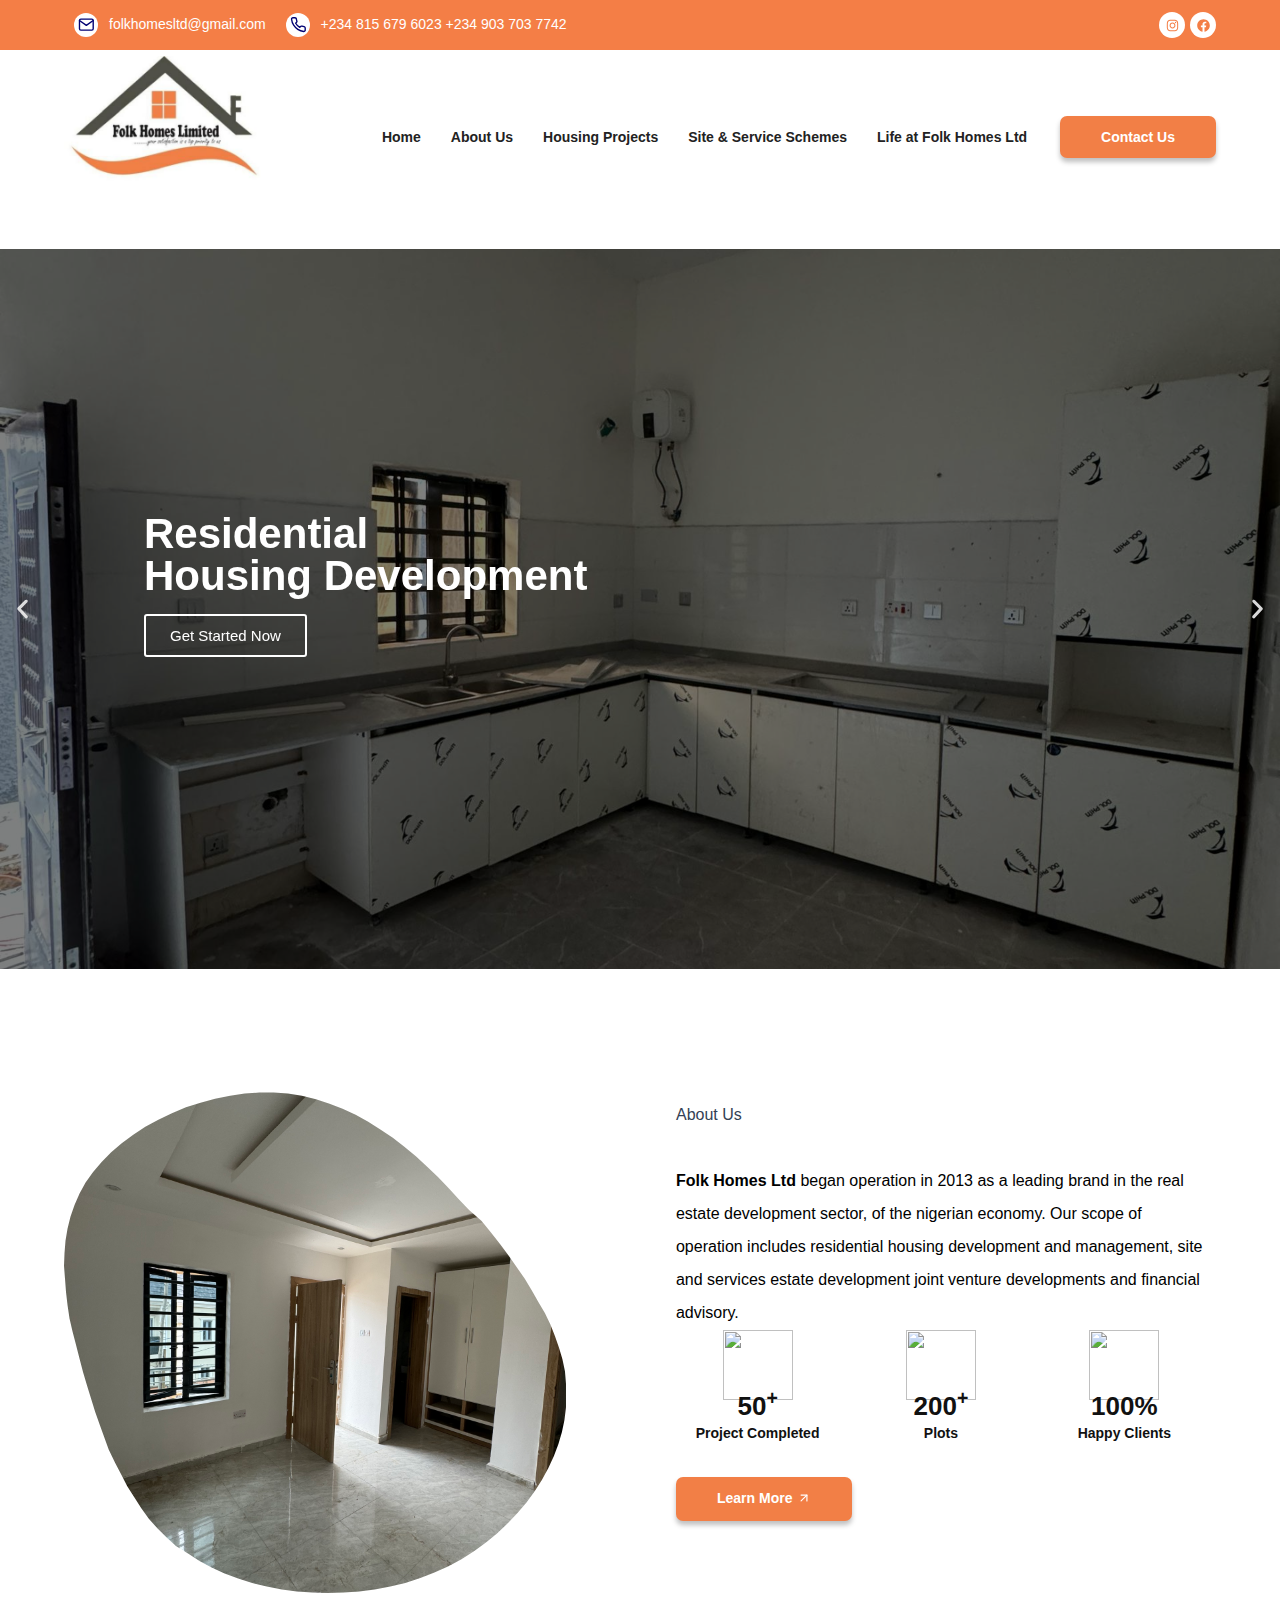
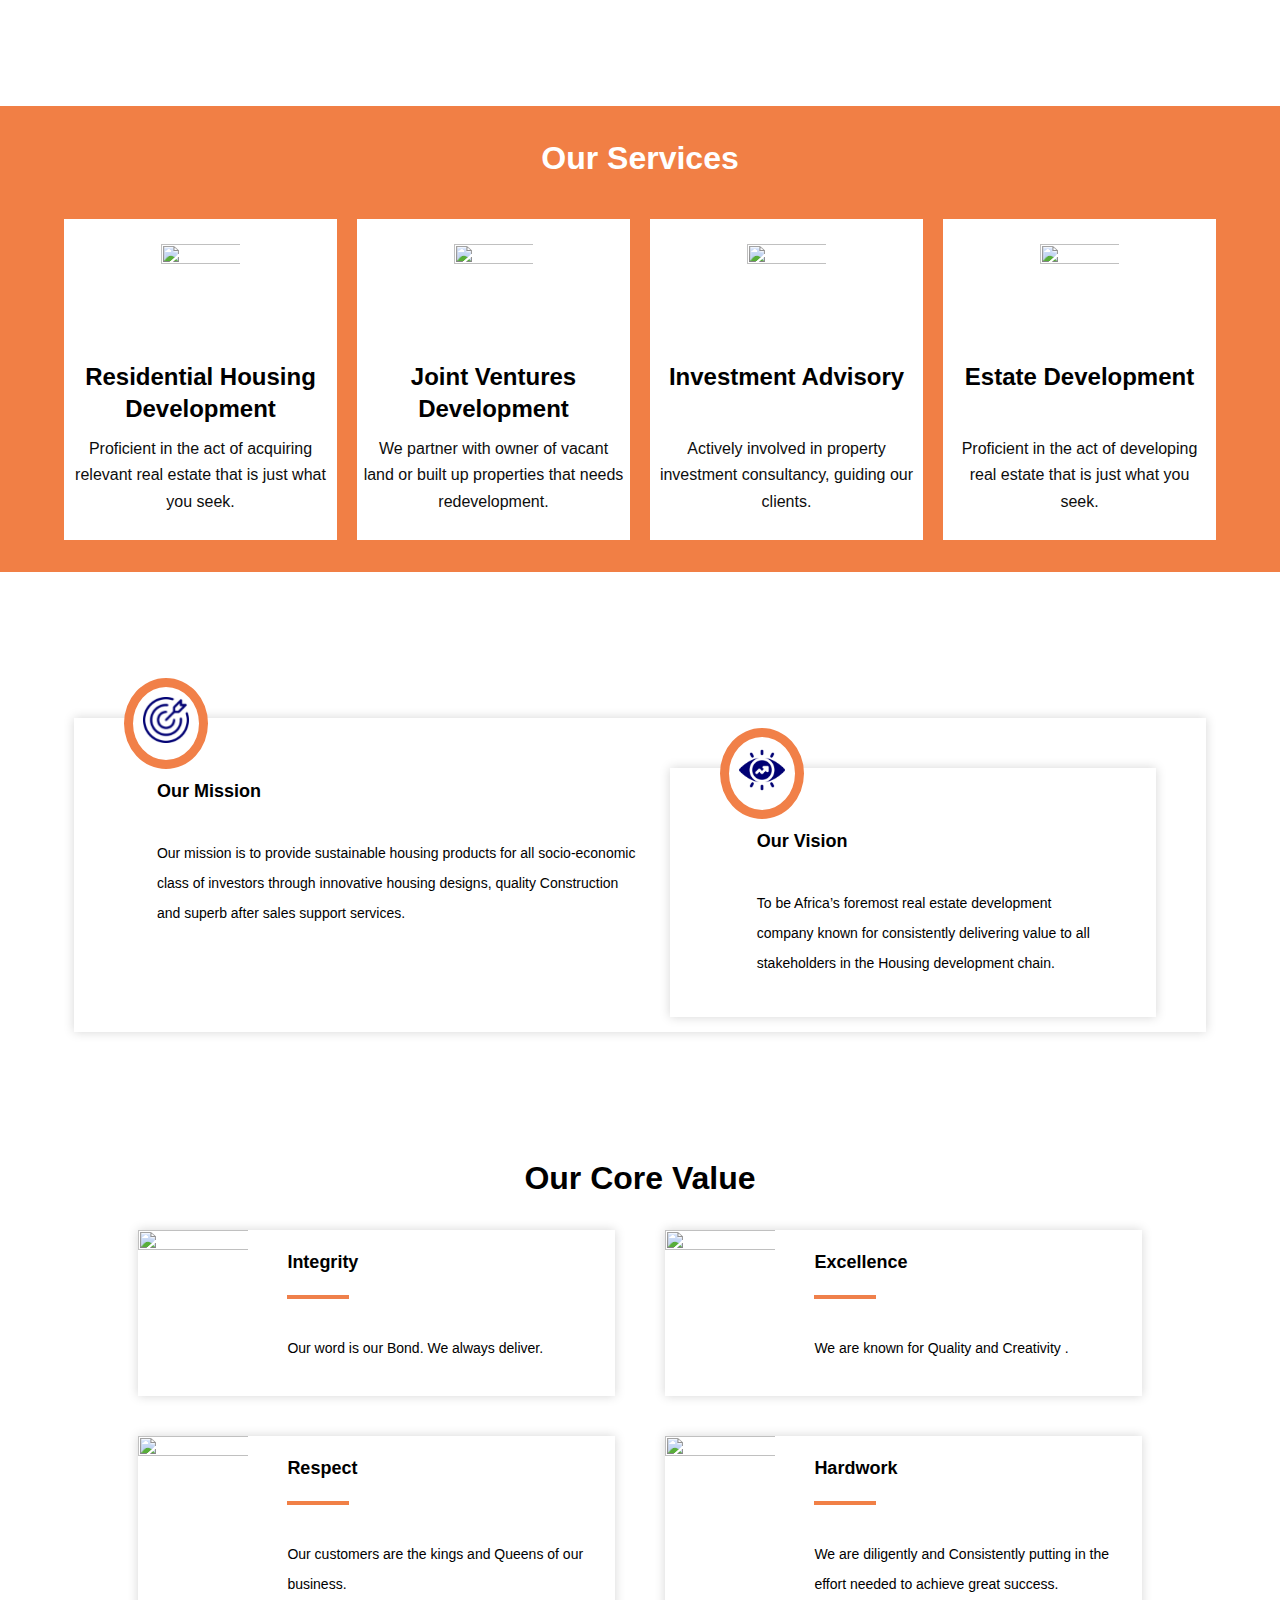
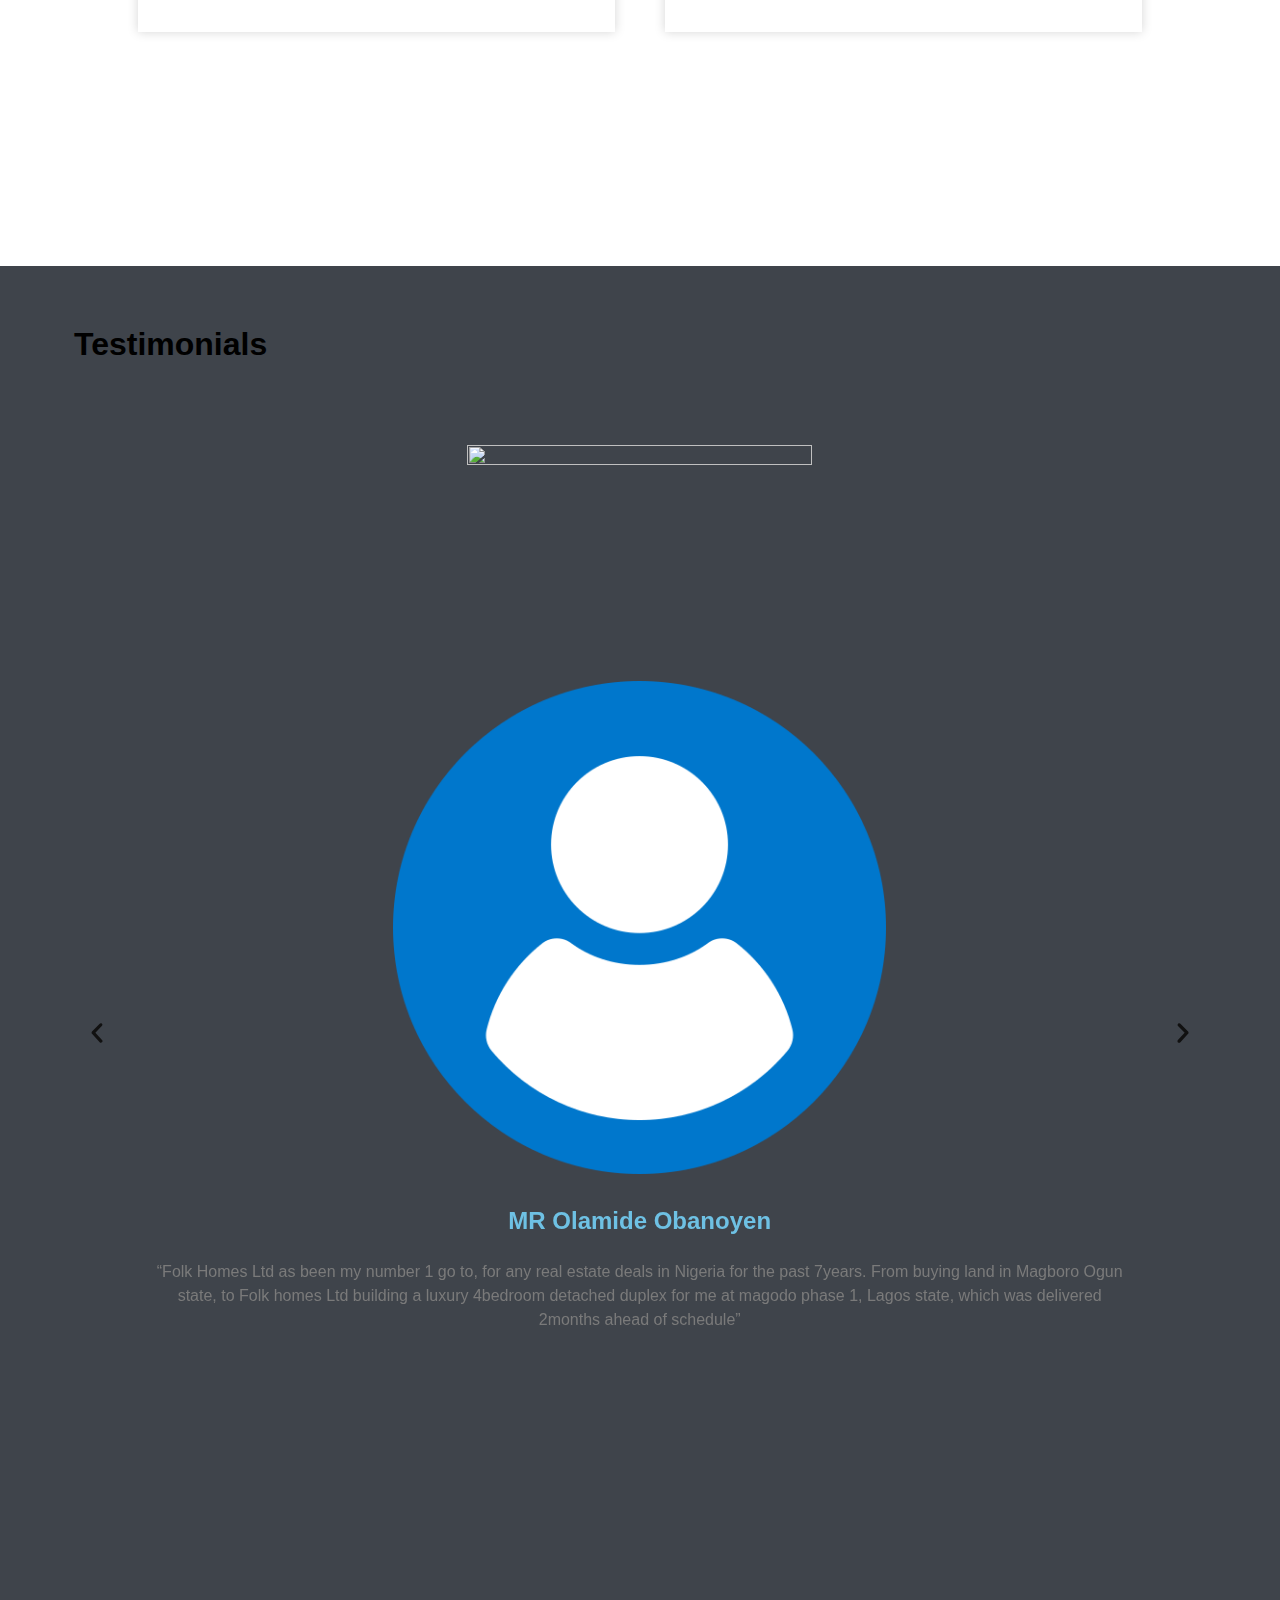
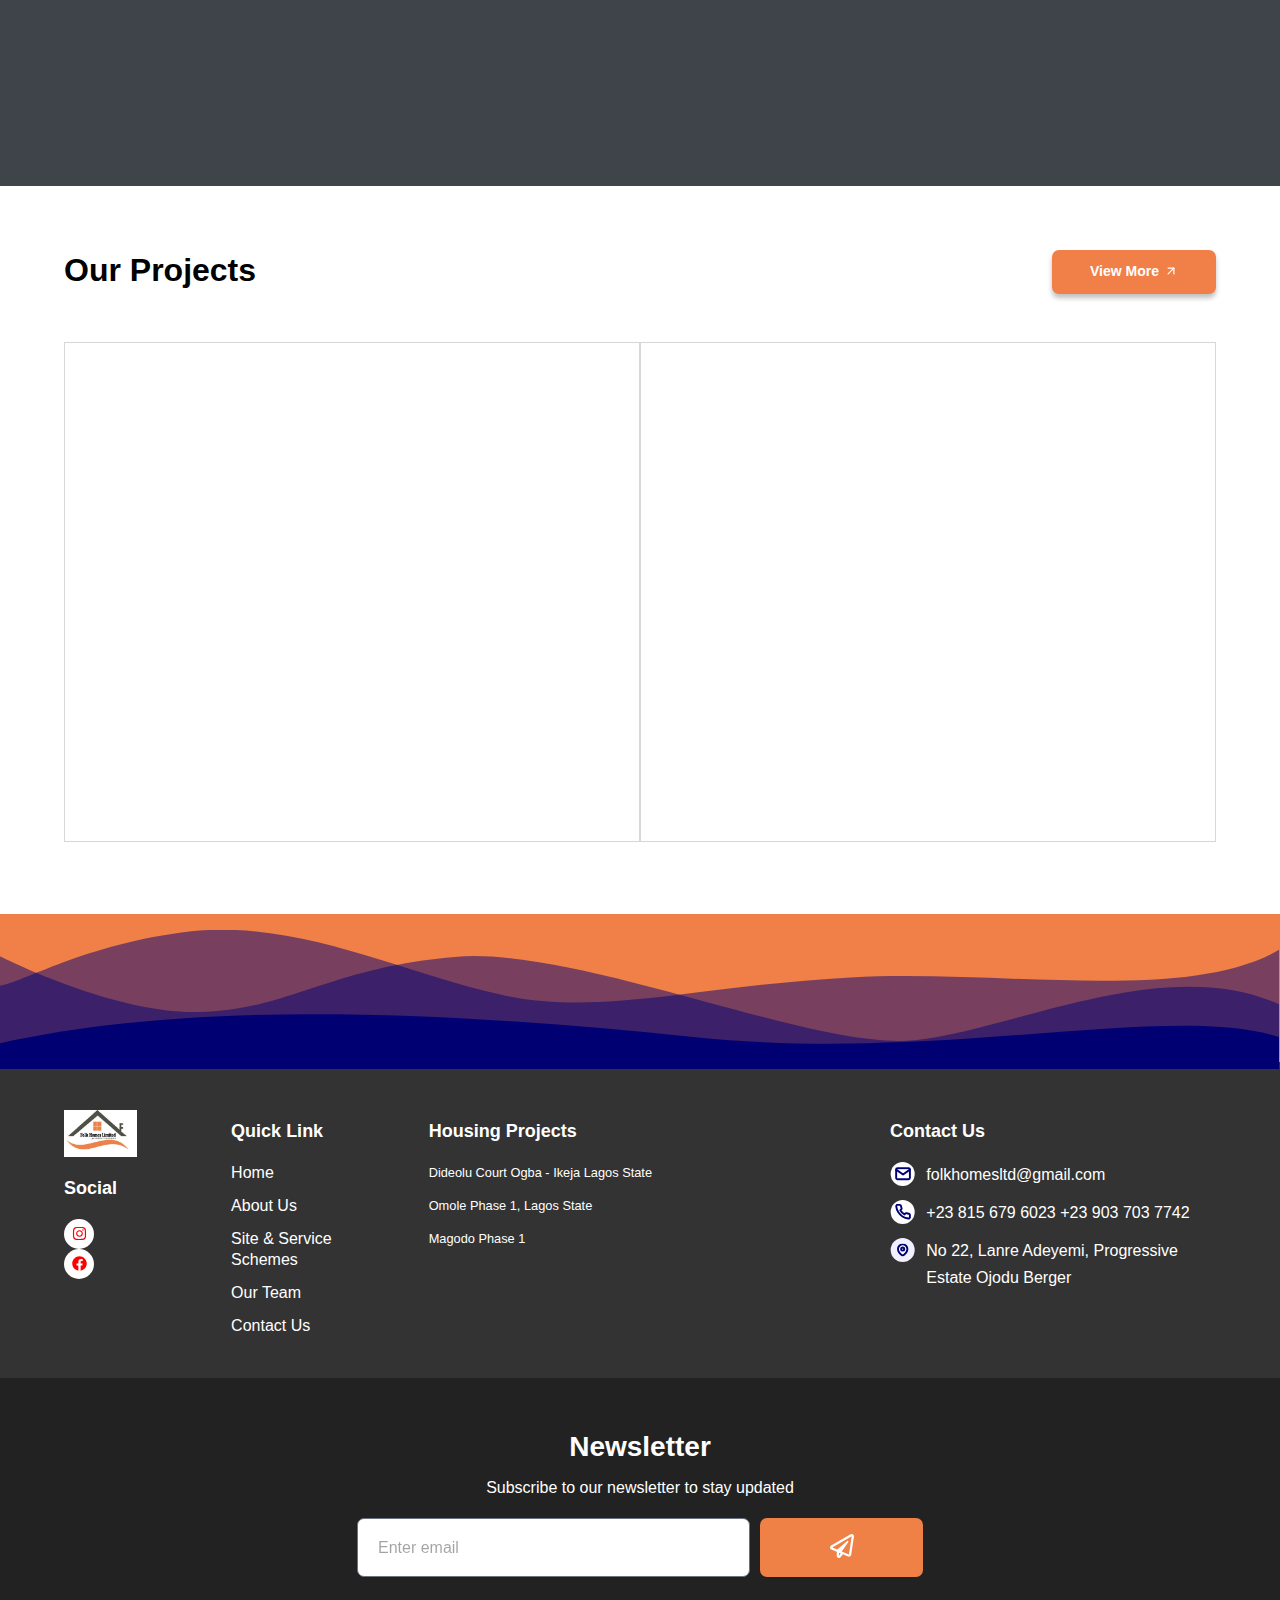
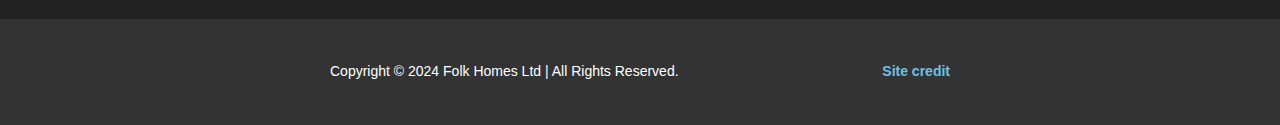
==== commit e60fe220: "push" ====
--- a/index.html
+++ b/index.html
@@ -5,7 +5,7 @@
     <meta charset="UTF-8">
     <meta name="viewport" content="width=device-width, initial-scale=1">
     <link rel="profile" href="https://gmpg.org/xfn/11">
-    <title> Folk Homes &#8211; Folk Homes Limited</title>
+    <title> Folk Homes &#8211; Folk Homes Ltd</title>
     <link rel = "icon" href="wp-content/uploads/2024/07/FolkLogo.png" sizes="32x32" />
     <meta name='robots' content='max-image-preview:large' />
     
@@ -3954,7 +3954,7 @@
                                             </div> -->
                                         </li>
                                         <li class="menu-item menu-item-type-custom menu-item-object-custom menu-item-141"><a href="#our-projects" class="wpr-menu-item wpr-pointer-item menu-link"><span>Site &#038; Service Schemes</span></a></li>
-                                        <li class="menu-item menu-item-type-custom menu-item-object-custom menu-item-3806 menu-item-has-children wpr-mega-menu-true wpr-mega-menu-pos-relative wpr-mega-menu-width-custom" data-custom-width="360" data-id="3806"><a href="#testimonial" class="wpr-menu-item wpr-pointer-item menu-link"><span>Life at Folk Homes Limited</span><i class="" aria-hidden="true"></i></a>
+                                        <li class="menu-item menu-item-type-custom menu-item-object-custom menu-item-3806 menu-item-has-children wpr-mega-menu-true wpr-mega-menu-pos-relative wpr-mega-menu-width-custom" data-custom-width="360" data-id="3806"><a href="#testimonial" class="wpr-menu-item wpr-pointer-item menu-link"><span>Life at Folk Homes Ltd</span><i class="" aria-hidden="true"></i></a>
                                             <!-- <div class="wpr-sub-mega-menu">
                                                 <div data-elementor-type="wp-post" data-elementor-id="3807" class="elementor elementor-3807" data-elementor-settings="{&quot;element_pack_global_tooltip_width&quot;:{&quot;unit&quot;:&quot;px&quot;,&quot;size&quot;:&quot;&quot;,&quot;sizes&quot;:[]},&quot;element_pack_global_tooltip_width_widescreen&quot;:{&quot;unit&quot;:&quot;px&quot;,&quot;size&quot;:&quot;&quot;,&quot;sizes&quot;:[]},&quot;element_pack_global_tooltip_width_laptop&quot;:{&quot;unit&quot;:&quot;px&quot;,&quot;size&quot;:&quot;&quot;,&quot;sizes&quot;:[]},&quot;element_pack_global_tooltip_width_tablet_extra&quot;:{&quot;unit&quot;:&quot;px&quot;,&quot;size&quot;:&quot;&quot;,&quot;sizes&quot;:[]},&quot;element_pack_global_tooltip_width_tablet&quot;:{&quot;unit&quot;:&quot;px&quot;,&quot;size&quot;:&quot;&quot;,&quot;sizes&quot;:[]},&quot;element_pack_global_tooltip_width_mobile_extra&quot;:{&quot;unit&quot;:&quot;px&quot;,&quot;size&quot;:&quot;&quot;,&quot;sizes&quot;:[]},&quot;element_pack_global_tooltip_width_mobile&quot;:{&quot;unit&quot;:&quot;px&quot;,&quot;size&quot;:&quot;&quot;,&quot;sizes&quot;:[]},&quot;element_pack_global_tooltip_padding&quot;:{&quot;unit&quot;:&quot;px&quot;,&quot;top&quot;:&quot;&quot;,&quot;right&quot;:&quot;&quot;,&quot;bottom&quot;:&quot;&quot;,&quot;left&quot;:&quot;&quot;,&quot;isLinked&quot;:true},&quot;element_pack_global_tooltip_padding_widescreen&quot;:{&quot;unit&quot;:&quot;px&quot;,&quot;top&quot;:&quot;&quot;,&quot;right&quot;:&quot;&quot;,&quot;bottom&quot;:&quot;&quot;,&quot;left&quot;:&quot;&quot;,&quot;isLinked&quot;:true},&quot;element_pack_global_tooltip_padding_laptop&quot;:{&quot;unit&quot;:&quot;px&quot;,&quot;top&quot;:&quot;&quot;,&quot;right&quot;:&quot;&quot;,&quot;bottom&quot;:&quot;&quot;,&quot;left&quot;:&quot;&quot;,&quot;isLinked&quot;:true},&quot;element_pack_global_tooltip_padding_tablet_extra&quot;:{&quot;unit&quot;:&quot;px&quot;,&quot;top&quot;:&quot;&quot;,&quot;right&quot;:&quot;&quot;,&quot;bottom&quot;:&quot;&quot;,&quot;left&quot;:&quot;&quot;,&quot;isLinked&quot;:true},&quot;element_pack_global_tooltip_padding_tablet&quot;:{&quot;unit&quot;:&quot;px&quot;,&quot;top&quot;:&quot;&quot;,&quot;right&quot;:&quot;&quot;,&quot;bottom&quot;:&quot;&quot;,&quot;left&quot;:&quot;&quot;,&quot;isLinked&quot;:true},&quot;element_pack_global_tooltip_padding_mobile_extra&quot;:{&quot;unit&quot;:&quot;px&quot;,&quot;top&quot;:&quot;&quot;,&quot;right&quot;:&quot;&quot;,&quot;bottom&quot;:&quot;&quot;,&quot;left&quot;:&quot;&quot;,&quot;isLinked&quot;:true},&quot;element_pack_global_tooltip_padding_mobile&quot;:{&quot;unit&quot;:&quot;px&quot;,&quot;top&quot;:&quot;&quot;,&quot;right&quot;:&quot;&quot;,&quot;bottom&quot;:&quot;&quot;,&quot;left&quot;:&quot;&quot;,&quot;isLinked&quot;:true},&quot;element_pack_global_tooltip_border_radius&quot;:{&quot;unit&quot;:&quot;px&quot;,&quot;top&quot;:&quot;&quot;,&quot;right&quot;:&quot;&quot;,&quot;bottom&quot;:&quot;&quot;,&quot;left&quot;:&quot;&quot;,&quot;isLinked&quot;:true},&quot;element_pack_global_tooltip_border_radius_widescreen&quot;:{&quot;unit&quot;:&quot;px&quot;,&quot;top&quot;:&quot;&quot;,&quot;right&quot;:&quot;&quot;,&quot;bottom&quot;:&quot;&quot;,&quot;left&quot;:&quot;&quot;,&quot;isLinked&quot;:true},&quot;element_pack_global_tooltip_border_radius_laptop&quot;:{&quot;unit&quot;:&quot;px&quot;,&quot;top&quot;:&quot;&quot;,&quot;right&quot;:&quot;&quot;,&quot;bottom&quot;:&quot;&quot;,&quot;left&quot;:&quot;&quot;,&quot;isLinked&quot;:true},&quot;element_pack_global_tooltip_border_radius_tablet_extra&quot;:{&quot;unit&quot;:&quot;px&quot;,&quot;top&quot;:&quot;&quot;,&quot;right&quot;:&quot;&quot;,&quot;bottom&quot;:&quot;&quot;,&quot;left&quot;:&quot;&quot;,&quot;isLinked&quot;:true},&quot;element_pack_global_tooltip_border_radius_tablet&quot;:{&quot;unit&quot;:&quot;px&quot;,&quot;top&quot;:&quot;&quot;,&quot;right&quot;:&quot;&quot;,&quot;bottom&quot;:&quot;&quot;,&quot;left&quot;:&quot;&quot;,&quot;isLinked&quot;:true},&quot;element_pack_global_tooltip_border_radius_mobile_extra&quot;:{&quot;unit&quot;:&quot;px&quot;,&quot;top&quot;:&quot;&quot;,&quot;right&quot;:&quot;&quot;,&quot;bottom&quot;:&quot;&quot;,&quot;left&quot;:&quot;&quot;,&quot;isLinked&quot;:true},&quot;element_pack_global_tooltip_border_radius_mobile&quot;:{&quot;unit&quot;:&quot;px&quot;,&quot;top&quot;:&quot;&quot;,&quot;right&quot;:&quot;&quot;,&quot;bottom&quot;:&quot;&quot;,&quot;left&quot;:&quot;&quot;,&quot;isLinked&quot;:true}}"
                                                     data-elementor-post-type="wpr_mega_menu">
@@ -4123,7 +4123,7 @@
                                                 </div>
                                             </li>
                                             <li class="menu-item menu-item-type-custom menu-item-object-custom menu-item-141"><a href="site-service-scheme/" class="wpr-mobile-menu-item menu-link">Site &#038; Service Schemes</a></li>
-                                            <li class="menu-item menu-item-type-custom menu-item-object-custom menu-item-3806 menu-item-has-children wpr-mega-menu-true" data-id="3806"><a href="#" class="wpr-mobile-menu-item menu-link">Life at Folk Homes Limited<i class="wpr-mobile-sub-icon"></i></a>
+                                            <li class="menu-item menu-item-type-custom menu-item-object-custom menu-item-3806 menu-item-has-children wpr-mega-menu-true" data-id="3806"><a href="#" class="wpr-mobile-menu-item menu-link">Life at Folk Homes Ltd<i class="wpr-mobile-sub-icon"></i></a>
                                                 <div class="wpr-mobile-sub-mega-menu">
                                                     <div data-elementor-type="wp-post" data-elementor-id="3807" class="elementor elementor-3807" data-elementor-settings="{&quot;element_pack_global_tooltip_width&quot;:{&quot;unit&quot;:&quot;px&quot;,&quot;size&quot;:&quot;&quot;,&quot;sizes&quot;:[]},&quot;element_pack_global_tooltip_width_widescreen&quot;:{&quot;unit&quot;:&quot;px&quot;,&quot;size&quot;:&quot;&quot;,&quot;sizes&quot;:[]},&quot;element_pack_global_tooltip_width_laptop&quot;:{&quot;unit&quot;:&quot;px&quot;,&quot;size&quot;:&quot;&quot;,&quot;sizes&quot;:[]},&quot;element_pack_global_tooltip_width_tablet_extra&quot;:{&quot;unit&quot;:&quot;px&quot;,&quot;size&quot;:&quot;&quot;,&quot;sizes&quot;:[]},&quot;element_pack_global_tooltip_width_tablet&quot;:{&quot;unit&quot;:&quot;px&quot;,&quot;size&quot;:&quot;&quot;,&quot;sizes&quot;:[]},&quot;element_pack_global_tooltip_width_mobile_extra&quot;:{&quot;unit&quot;:&quot;px&quot;,&quot;size&quot;:&quot;&quot;,&quot;sizes&quot;:[]},&quot;element_pack_global_tooltip_width_mobile&quot;:{&quot;unit&quot;:&quot;px&quot;,&quot;size&quot;:&quot;&quot;,&quot;sizes&quot;:[]},&quot;element_pack_global_tooltip_padding&quot;:{&quot;unit&quot;:&quot;px&quot;,&quot;top&quot;:&quot;&quot;,&quot;right&quot;:&quot;&quot;,&quot;bottom&quot;:&quot;&quot;,&quot;left&quot;:&quot;&quot;,&quot;isLinked&quot;:true},&quot;element_pack_global_tooltip_padding_widescreen&quot;:{&quot;unit&quot;:&quot;px&quot;,&quot;top&quot;:&quot;&quot;,&quot;right&quot;:&quot;&quot;,&quot;bottom&quot;:&quot;&quot;,&quot;left&quot;:&quot;&quot;,&quot;isLinked&quot;:true},&quot;element_pack_global_tooltip_padding_laptop&quot;:{&quot;unit&quot;:&quot;px&quot;,&quot;top&quot;:&quot;&quot;,&quot;right&quot;:&quot;&quot;,&quot;bottom&quot;:&quot;&quot;,&quot;left&quot;:&quot;&quot;,&quot;isLinked&quot;:true},&quot;element_pack_global_tooltip_padding_tablet_extra&quot;:{&quot;unit&quot;:&quot;px&quot;,&quot;top&quot;:&quot;&quot;,&quot;right&quot;:&quot;&quot;,&quot;bottom&quot;:&quot;&quot;,&quot;left&quot;:&quot;&quot;,&quot;isLinked&quot;:true},&quot;element_pack_global_tooltip_padding_tablet&quot;:{&quot;unit&quot;:&quot;px&quot;,&quot;top&quot;:&quot;&quot;,&quot;right&quot;:&quot;&quot;,&quot;bottom&quot;:&quot;&quot;,&quot;left&quot;:&quot;&quot;,&quot;isLinked&quot;:true},&quot;element_pack_global_tooltip_padding_mobile_extra&quot;:{&quot;unit&quot;:&quot;px&quot;,&quot;top&quot;:&quot;&quot;,&quot;right&quot;:&quot;&quot;,&quot;bottom&quot;:&quot;&quot;,&quot;left&quot;:&quot;&quot;,&quot;isLinked&quot;:true},&quot;element_pack_global_tooltip_padding_mobile&quot;:{&quot;unit&quot;:&quot;px&quot;,&quot;top&quot;:&quot;&quot;,&quot;right&quot;:&quot;&quot;,&quot;bottom&quot;:&quot;&quot;,&quot;left&quot;:&quot;&quot;,&quot;isLinked&quot;:true},&quot;element_pack_global_tooltip_border_radius&quot;:{&quot;unit&quot;:&quot;px&quot;,&quot;top&quot;:&quot;&quot;,&quot;right&quot;:&quot;&quot;,&quot;bottom&quot;:&quot;&quot;,&quot;left&quot;:&quot;&quot;,&quot;isLinked&quot;:true},&quot;element_pack_global_tooltip_border_radius_widescreen&quot;:{&quot;unit&quot;:&quot;px&quot;,&quot;top&quot;:&quot;&quot;,&quot;right&quot;:&quot;&quot;,&quot;bottom&quot;:&quot;&quot;,&quot;left&quot;:&quot;&quot;,&quot;isLinked&quot;:true},&quot;element_pack_global_tooltip_border_radius_laptop&quot;:{&quot;unit&quot;:&quot;px&quot;,&quot;top&quot;:&quot;&quot;,&quot;right&quot;:&quot;&quot;,&quot;bottom&quot;:&quot;&quot;,&quot;left&quot;:&quot;&quot;,&quot;isLinked&quot;:true},&quot;element_pack_global_tooltip_border_radius_tablet_extra&quot;:{&quot;unit&quot;:&quot;px&quot;,&quot;top&quot;:&quot;&quot;,&quot;right&quot;:&quot;&quot;,&quot;bottom&quot;:&quot;&quot;,&quot;left&quot;:&quot;&quot;,&quot;isLinked&quot;:true},&quot;element_pack_global_tooltip_border_radius_tablet&quot;:{&quot;unit&quot;:&quot;px&quot;,&quot;top&quot;:&quot;&quot;,&quot;right&quot;:&quot;&quot;,&quot;bottom&quot;:&quot;&quot;,&quot;left&quot;:&quot;&quot;,&quot;isLinked&quot;:true},&quot;element_pack_global_tooltip_border_radius_mobile_extra&quot;:{&quot;unit&quot;:&quot;px&quot;,&quot;top&quot;:&quot;&quot;,&quot;right&quot;:&quot;&quot;,&quot;bottom&quot;:&quot;&quot;,&quot;left&quot;:&quot;&quot;,&quot;isLinked&quot;:true},&quot;element_pack_global_tooltip_border_radius_mobile&quot;:{&quot;unit&quot;:&quot;px&quot;,&quot;top&quot;:&quot;&quot;,&quot;right&quot;:&quot;&quot;,&quot;bottom&quot;:&quot;&quot;,&quot;left&quot;:&quot;&quot;,&quot;isLinked&quot;:true}}"
                                                         data-elementor-post-type="wpr_mega_menu">
@@ -4607,7 +4607,7 @@
 
                                                     </li>
                                                     <li id="menu-item-2966" class="menu-item menu-item-type-custom menu-item-object-custom menu-item-2966"><a href="#our-projects" class="menu-link">Site &#038; Service Schemes</a></li>
-                                                    <li id="menu-item-2981" class="menu-item menu-item-type-custom menu-item-object-custom menu-item-has-children menu-item-2981"><a aria-expanded="false" href="#testimonial" class="menu-link">Life at Folk Homes Limited<span role="application" class="dropdown-menu-toggle ast-header-navigation-arrow" tabindex="0" aria-expanded="false" aria-label="Menu Toggle" ></span></a>
+                                                    <li id="menu-item-2981" class="menu-item menu-item-type-custom menu-item-object-custom menu-item-has-children menu-item-2981"><a aria-expanded="false" href="#testimonial" class="menu-link">Life at Folk Homes Ltd<span role="application" class="dropdown-menu-toggle ast-header-navigation-arrow" tabindex="0" aria-expanded="false" aria-label="Menu Toggle" ></span></a>
                                                       <!---- <ul class="sub-menu">
                                                             <li id="menu-item-3987" class="menu-item menu-item-type-custom menu-item-object-custom menu-item-3987"><a href="/city-people-awards/" class="menu-link">2021 City People Awards</a></li>
                                                             <li id="menu-item-3988" class="menu-item menu-item-type-custom menu-item-object-custom menu-item-3988"><a href="https://denarohomes.com/2022-christmas-party-and-award-night/" class="menu-link">2022 Christmas Party and Award Night</a></li>
@@ -4897,7 +4897,7 @@
                                 </div>
                                 <div class="elementor-element elementor-element-a1ac625 elementor-widget elementor-widget-text-editor" data-id="a1ac625" data-element_type="widget" data-widget_type="text-editor.default">
                                     <div class="elementor-widget-container">
-                                        <p><strong>Folk Homes Limited</strong>  began operation in 2013 as a leading brand in the real estate development sector, of the nigerian economy. Our scope of operation includes residential housing development and management, site and services estate development joint venture developments and financial advisory.</p>
+                                        <p><strong>Folk Homes Ltd</strong>  began operation in 2013 as a leading brand in the real estate development sector, of the nigerian economy. Our scope of operation includes residential housing development and management, site and services estate development joint venture developments and financial advisory.</p>
                                     </div>
                                 </div>
                                 <div class="has_eae_slider elementor-element elementor-element-a656a51 e-grid e-con-full wpr-particle-no wpr-jarallax-no wpr-parallax-no wpr-sticky-section-no e-con e-child" data-id="a656a51" data-element_type="container">
@@ -5841,7 +5841,7 @@
                                                                                                     <h3 class="elementor-image-box-title">MR Olamide Obanoyen <br>
                                                                                                        <!---- <psan class='title'> MD St. Mathew Billers </span> --->
                                                                                                     </h3>
-                                                                                                    <p class="elementor-image-box-description">“Folk Homes Limited as been my number 1 go to, for any real estate deals in Nigeria for the past 7years. From buying land in Magboro Ogun state, to Folk homes Limited building a luxury 4bedroom detached duplex for me at magodo phase 1, Lagos state, which was delivered 2months ahead of schedule”</p>
+                                                                                                    <p class="elementor-image-box-description">“Folk Homes Ltd as been my number 1 go to, for any real estate deals in Nigeria for the past 7years. From buying land in Magboro Ogun state, to Folk homes Ltd building a luxury 4bedroom detached duplex for me at magodo phase 1, Lagos state, which was delivered 2months ahead of schedule”</p>
                                                                                                 </div>
                                                                                             </div>
                                                                                         </div>
@@ -5879,9 +5879,9 @@
                                                                                                         alt="" srcset="wp-content/uploads/2024/07/user.png 750w, wp-content/uploads/2024/07/user.png 300w, wp-content/uploads/2024/07/user.png 150w"
                                                                                                         sizes="(max-width: 750px) 100vw, 750px" /></figure>
                                                                                                 <div class="elementor-image-box-content">
-                                                                                                    <h3 class="elementor-image-box-title">MR Musa Saheed, <br> <span class='title'>SHM, Resources Limited </span></h3>
-                                                                                                    <p class="elementor-image-box-description">“Coming in contact with Folk Homes Limited has been a blessing and game changer for my real estate investment Portfolio in Lagos. Their houses are built
-                                                                                                        with Sustainability in mind, Folk Homes Limited always deliver”</p>
+                                                                                                    <h3 class="elementor-image-box-title">MR Musa Saheed, <br> <span class='title'>SHM, Resources Ltd </span></h3>
+                                                                                                    <p class="elementor-image-box-description">“Coming in contact with Folk Homes Ltd has been a blessing and game changer for my real estate investment Portfolio in Lagos. Their houses are built
+                                                                                                        with Sustainability in mind, Folk Homes Ltd always deliver”</p>
                                                                                                 </div>
                                                                                             </div>
                                                                                         </div>
@@ -5919,7 +5919,7 @@
                                                                                                         sizes="(max-width: 464px) 100vw, 464px" /></figure>
                                                                                                 <div class="elementor-image-box-content">
                                                                                                     <h3 class="elementor-image-box-title">Mrs Sola Fapohunda <br> <span class='title'> </span></h3>
-                                                                                                    <p class="elementor-image-box-description">"It was such a pleasure working with Folk Homes Limited, they seems to have all the answers to my real estate questions which guided my decision to invest in
+                                                                                                    <p class="elementor-image-box-description">"It was such a pleasure working with Folk Homes Ltd, they seems to have all the answers to my real estate questions which guided my decision to invest in
                                                                                                         real estate through them. "
                                                                                                     </p>
                                                                                                 </div>
@@ -5960,7 +5960,7 @@
                                                                                                         sizes="(max-width: 413px) 100vw, 413px" /></figure>
                                                                                                 <div class="elementor-image-box-content">
                                                                                                     <h3 class="elementor-image-box-title">Mrs Bunmi Adaranigbagbo, <br><span class="title"> Canada </span></h3>
-                                                                                                    <p class="elementor-image-box-description">"A big thank you to Folk Homes Limited delivery of my first home at millennium estate Gbagada, Lagos state. . I have been doing land banking through Folk Homes Limited properties
+                                                                                                    <p class="elementor-image-box-description">"A big thank you to Folk Homes Ltd delivery of my first home at millennium estate Gbagada, Lagos state. . I have been doing land banking through Folk Homes Ltd properties
                                                                                                         ltd for more than 10 years so I had no doubt they will deliver. Silent movers with history of delivery."</p>
                                                                                                 </div>
                                                                                             </div>
@@ -6643,7 +6643,7 @@
                         <div class="has_eae_slider elementor-element elementor-element-69f426c e-con-full e-flex wpr-particle-no wpr-jarallax-no wpr-parallax-no wpr-sticky-section-no e-con e-child" data-id="69f426c" data-element_type="container">
                             <div class="elementor-element elementor-element-60d78b2 elementor-widget elementor-widget-heading" data-id="60d78b2" data-element_type="widget" data-widget_type="heading.default">
                                 <div class="elementor-widget-container">
-                                    <h2 class="elementor-heading-title elementor-size-default">Copyright © 2024 Folk Homes Limited | All Rights Reserved.</h2>
+                                    <h2 class="elementor-heading-title elementor-size-default">Copyright © 2024 Folk Homes Ltd | All Rights Reserved.</h2>
                                 </div>
                             </div>
                             <div class="elementor-element elementor-element-9f97f56 elementor-widget elementor-widget-heading" data-id="9f97f56" data-element_type="widget" data-widget_type="heading.default">
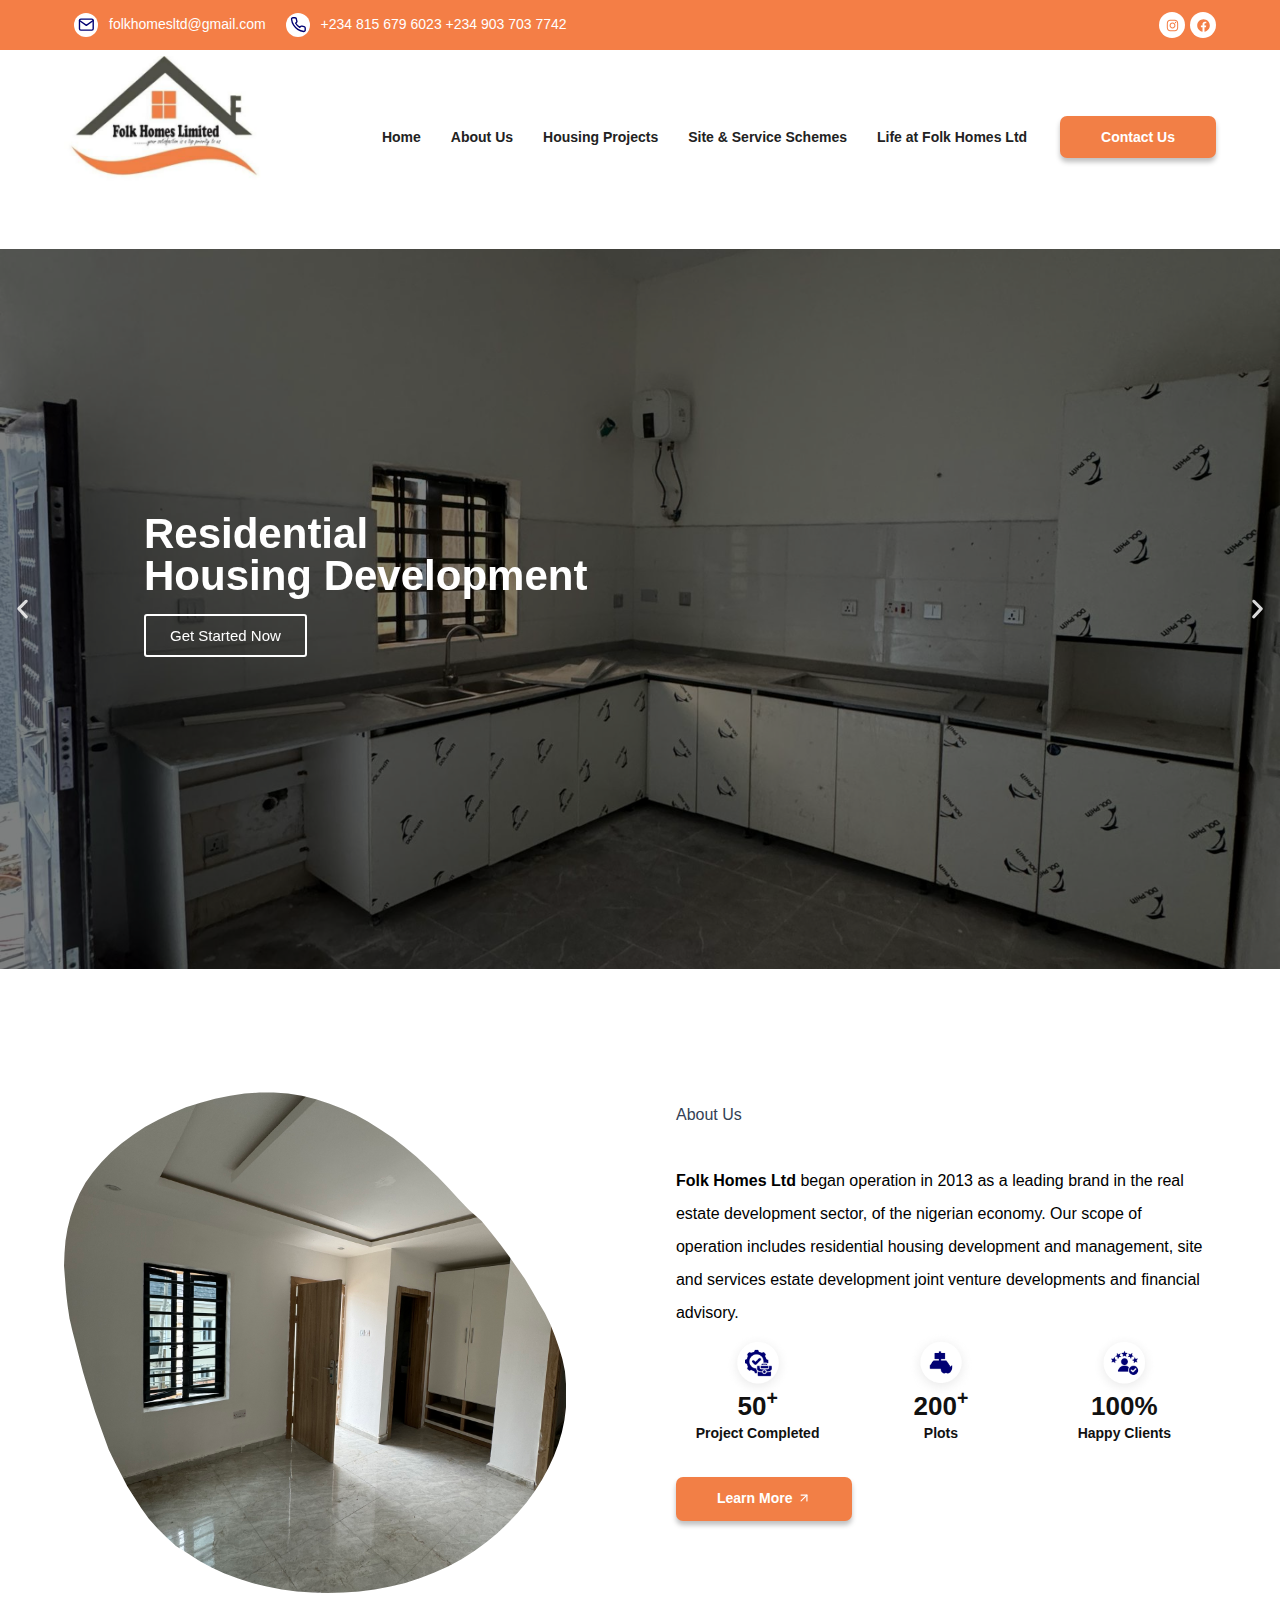
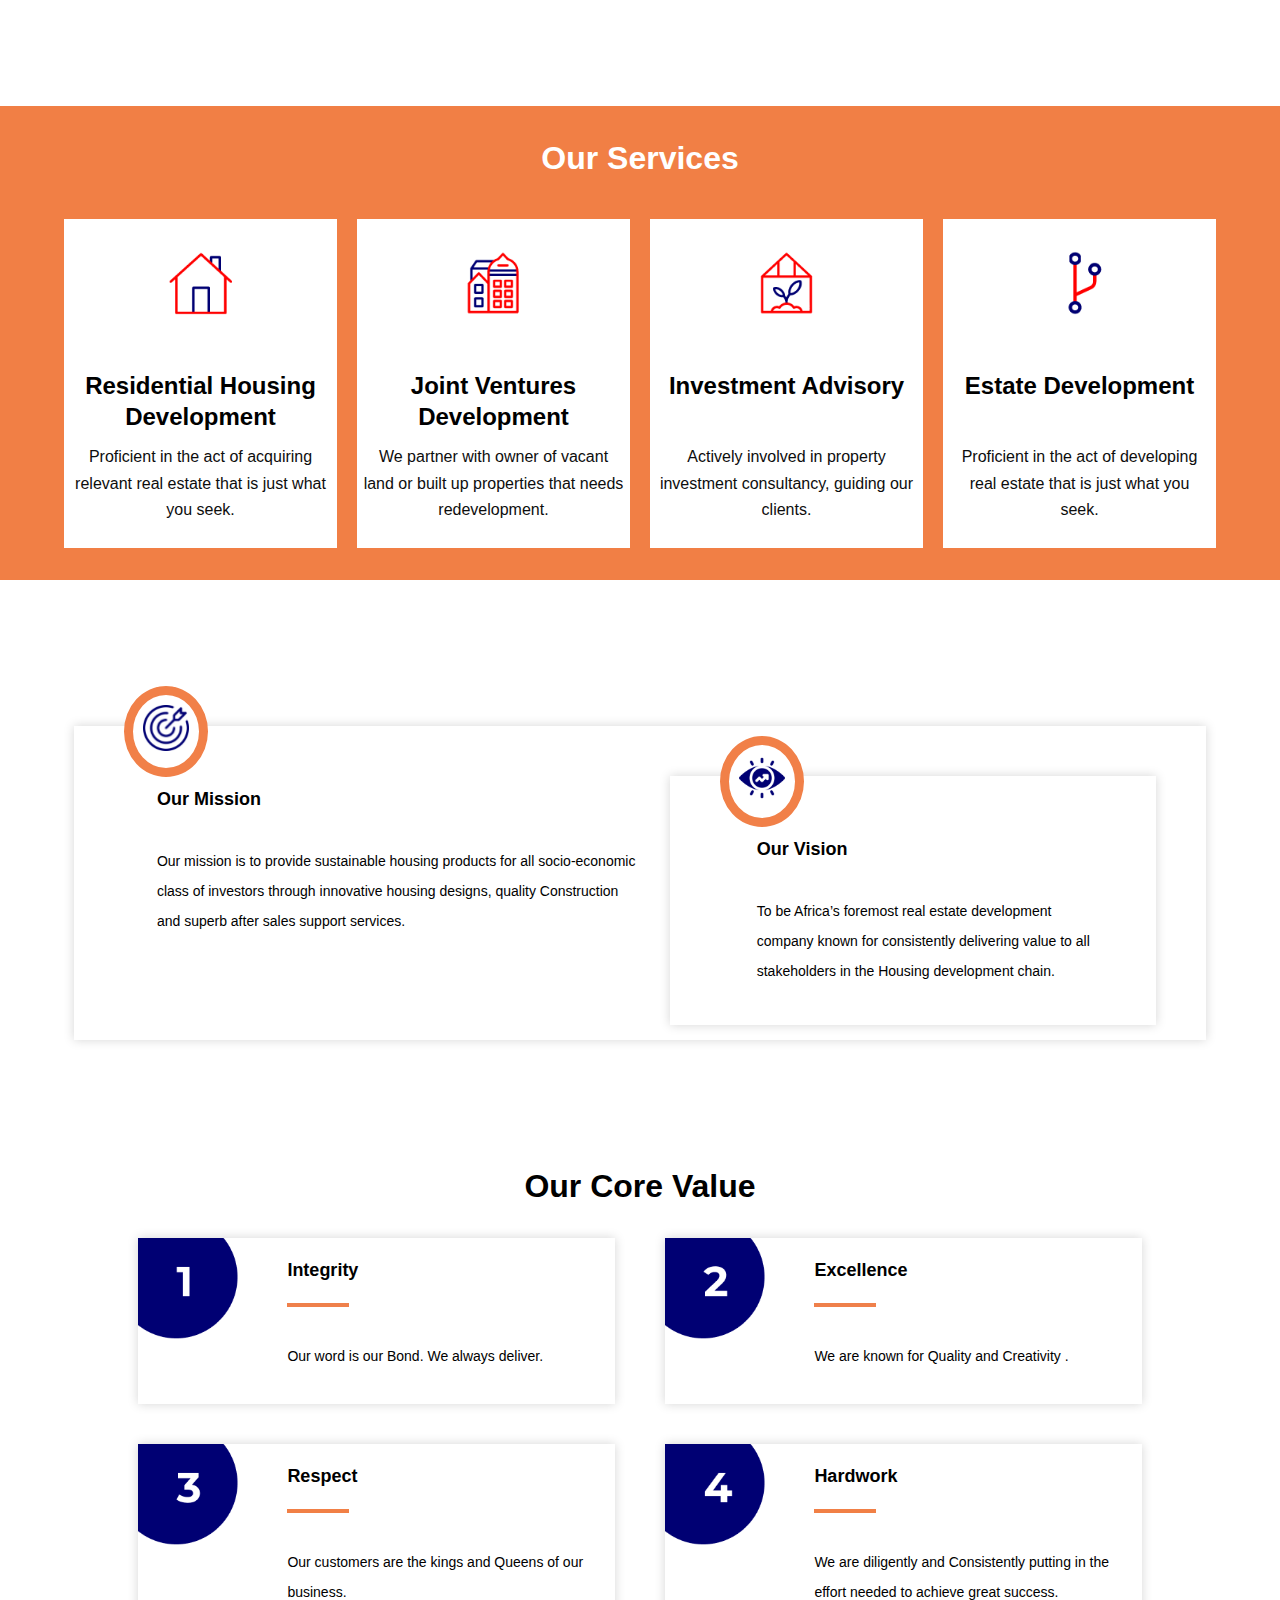
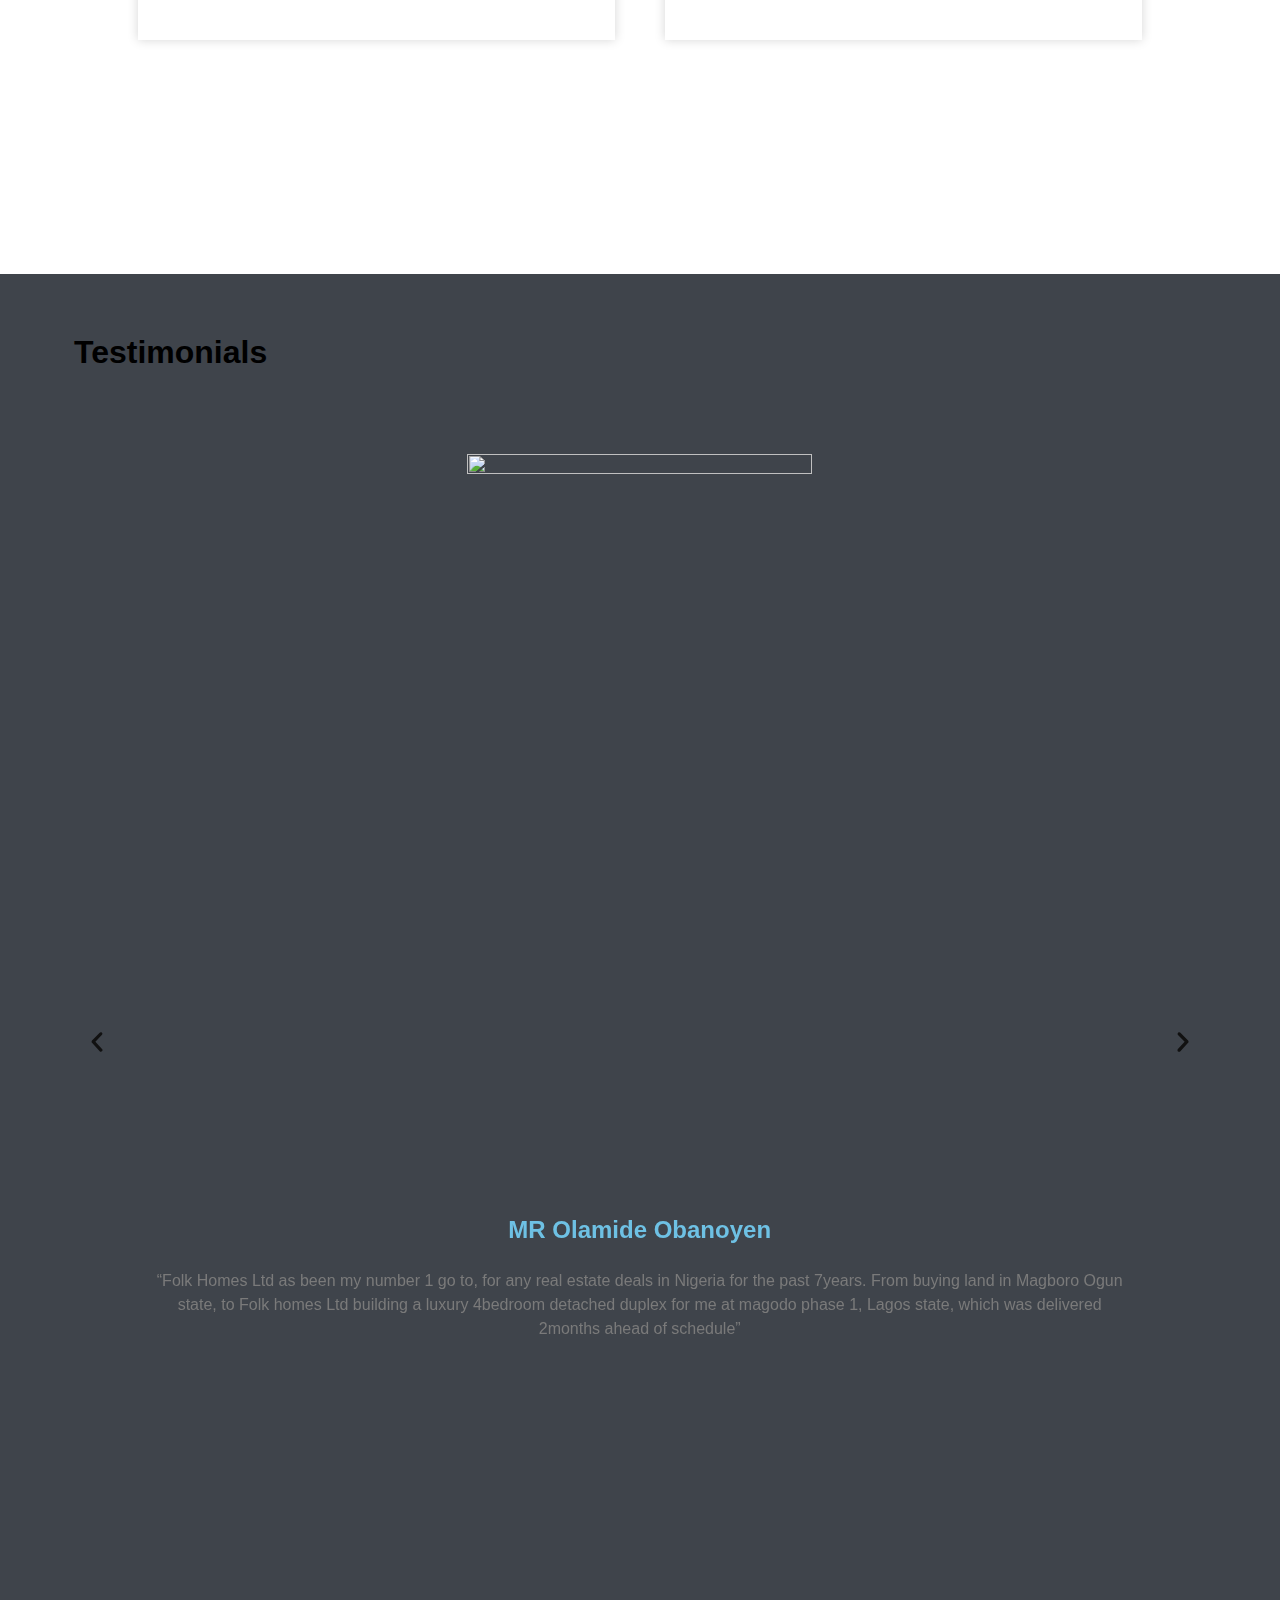
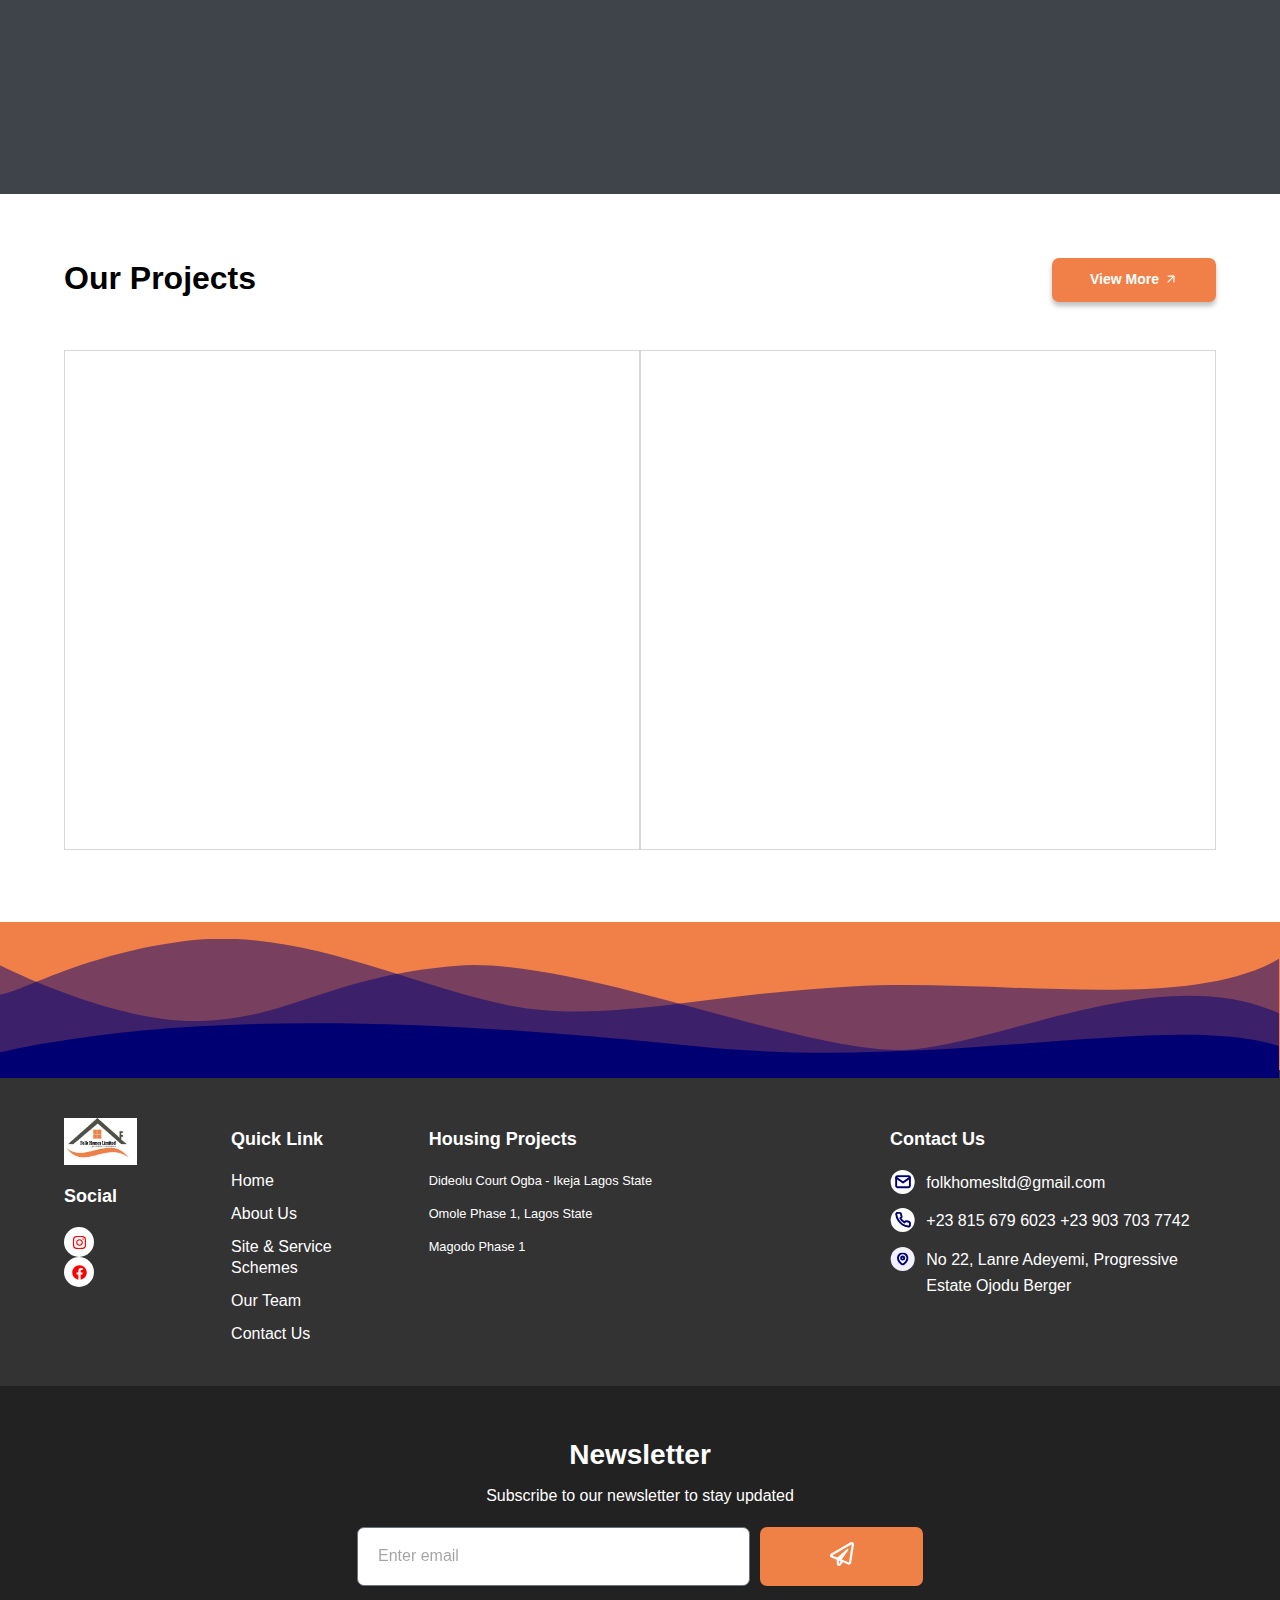
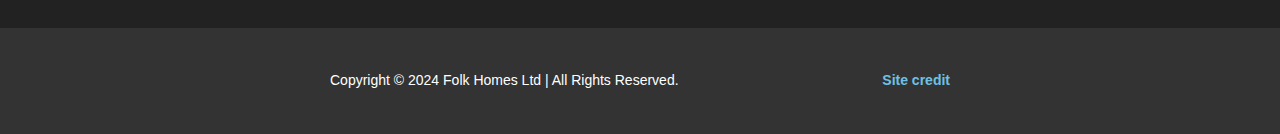
==== commit 035bb798: "new effect" ====
--- a/index.html
+++ b/index.html
@@ -4904,7 +4904,7 @@
                                     <div class="has_eae_slider elementor-element elementor-element-79b04e9 e-con-full e-flex wpr-particle-no wpr-jarallax-no wpr-parallax-no wpr-sticky-section-no e-con e-child" data-id="79b04e9" data-element_type="container">
                                         <div class="elementor-element elementor-element-3f5bbb6 elementor-widget elementor-widget-image" data-id="3f5bbb6" data-element_type="widget" data-widget_type="image.default">
                                             <div class="elementor-widget-container">
-                                                <img decoding="async" width="212" height="212" src="https://denarohomes.com/wp-content/uploads/2024/07/Group-48097577-3.png" class="attachment-large size-large wp-image-404" alt="" srcset="https://denarohomes.com/wp-content/uploads/2024/07/Group-48097577-3.png 212w, https://denarohomes.com/wp-content/uploads/2024/07/Group-48097577-3-150x150.png 150w"
+                                                <img decoding="async" width="212" height="212" src="wp-content/uploads/2024/07/Group-48097577-3.png" class="attachment-large size-large wp-image-404" alt="" srcset="wp-content/uploads/2024/07/Group-48097577-3.png 212w, wp-content/uploads/2024/07/Group-48097577-3-150x150.png 150w"
                                                     sizes="(max-width: 212px) 100vw, 212px" /> </div>
                                         </div>
                                         <div class="elementor-element elementor-element-c0742fc elementor-widget elementor-widget-heading" data-id="c0742fc" data-element_type="widget" data-widget_type="heading.default">
@@ -4921,7 +4921,7 @@
                                     <div class="has_eae_slider elementor-element elementor-element-544966a e-con-full e-flex wpr-particle-no wpr-jarallax-no wpr-parallax-no wpr-sticky-section-no e-con e-child" data-id="544966a" data-element_type="container">
                                         <div class="elementor-element elementor-element-e5c8873 elementor-widget elementor-widget-image" data-id="e5c8873" data-element_type="widget" data-widget_type="image.default">
                                             <div class="elementor-widget-container">
-                                                <img decoding="async" width="107" height="107" src="https://denarohomes.com/wp-content/uploads/2024/07/Group-48097577-1.png" class="attachment-large size-large wp-image-804" alt="" /> </div>
+                                                <img decoding="async" width="107" height="107" src="wp-content/uploads/2024/07/Group-48097577-1.png" class="attachment-large size-large wp-image-804" alt="" /> </div>
                                         </div>
                                         <div class="elementor-element elementor-element-01ea7a0 elementor-widget elementor-widget-heading" data-id="01ea7a0" data-element_type="widget" data-widget_type="heading.default">
                                             <div class="elementor-widget-container">
@@ -4937,7 +4937,7 @@
                                     <div class="has_eae_slider elementor-element elementor-element-d84ff12 e-con-full e-flex wpr-particle-no wpr-jarallax-no wpr-parallax-no wpr-sticky-section-no e-con e-child" data-id="d84ff12" data-element_type="container">
                                         <div class="elementor-element elementor-element-60b600c elementor-widget elementor-widget-image" data-id="60b600c" data-element_type="widget" data-widget_type="image.default">
                                             <div class="elementor-widget-container">
-                                                <img loading="lazy" decoding="async" width="212" height="212" src="https://denarohomes.com/wp-content/uploads/2024/07/Group-48097577-5.png" class="attachment-large size-large wp-image-405" alt="" srcset="https://denarohomes.com/wp-content/uploads/2024/07/Group-48097577-5.png 212w, https://denarohomes.com/wp-content/uploads/2024/07/Group-48097577-5-150x150.png 150w"
+                                                <img loading="lazy" decoding="async" width="212" height="212" src="wp-content/uploads/2024/07/Group-48097577-5.png" class="attachment-large size-large wp-image-405" alt="" srcset="wp-content/uploads/2024/07/Group-48097577-5.png 212w, https://denarohomes.com/wp-content/uploads/2024/07/Group-48097577-5-150x150.png 150w"
                                                     sizes="(max-width: 212px) 100vw, 212px" /> </div>
                                         </div>
                                         <div class="elementor-element elementor-element-3568d19 elementor-widget elementor-widget-heading" data-id="3568d19" data-element_type="widget" data-widget_type="heading.default">
@@ -4981,7 +4981,7 @@
                                         <div class="elementor-element elementor-element-6fdce25 elementor-position-top elementor-widget elementor-widget-image-box" data-id="6fdce25" data-element_type="widget" data-widget_type="image-box.default">
                                             <div class="elementor-widget-container">
                                                 <div class="elementor-image-box-wrapper">
-                                                    <figure class="elementor-image-box-img"><img loading="lazy" decoding="async" width="400" height="400" src="https://denarohomes.com/wp-content/uploads/2024/07/5c8ae54de899e96617c7fd5ef5a9ce8c.gif" class="attachment-full size-full wp-image-3375"
+                                                    <figure class="elementor-image-box-img"><img loading="lazy" decoding="async" width="400" height="400" src="wp-content/uploads/2024/07/5c8ae54de899e96617c7fd5ef5a9ce8c.gif" class="attachment-full size-full wp-image-3375"
                                                             alt="" /></figure>
                                                     <div class="elementor-image-box-content">
                                                         <h3 class="elementor-image-box-title">Residential Housing Development</h3>
@@ -4995,7 +4995,7 @@
                                         <div class="elementor-element elementor-element-5b65f8d elementor-position-top elementor-widget elementor-widget-image-box" data-id="5b65f8d" data-element_type="widget" data-widget_type="image-box.default">
                                             <div class="elementor-widget-container">
                                                 <div class="elementor-image-box-wrapper">
-                                                    <figure class="elementor-image-box-img"><img loading="lazy" decoding="async" width="400" height="400" src="https://denarohomes.com/wp-content/uploads/2024/07/aca668df3987caca2ac8b0d62f83dc1b.gif" class="attachment-full size-full wp-image-3376"
+                                                    <figure class="elementor-image-box-img"><img loading="lazy" decoding="async" width="400" height="400" src="wp-content/uploads/2024/07/aca668df3987caca2ac8b0d62f83dc1b.gif" class="attachment-full size-full wp-image-3376"
                                                             alt="" /></figure>
                                                     <div class="elementor-image-box-content">
                                                         <h3 class="elementor-image-box-title">Joint Ventures Development</h3>
@@ -5009,7 +5009,7 @@
                                         <div class="elementor-element elementor-element-1c20513 elementor-position-top elementor-widget elementor-widget-image-box" data-id="1c20513" data-element_type="widget" data-widget_type="image-box.default">
                                             <div class="elementor-widget-container">
                                                 <div class="elementor-image-box-wrapper">
-                                                    <figure class="elementor-image-box-img"><img loading="lazy" decoding="async" width="400" height="400" src="https://denarohomes.com/wp-content/uploads/2024/07/2c426b23ff28165acec3bc5ca003a741.gif" class="attachment-full size-full wp-image-3378"
+                                                    <figure class="elementor-image-box-img"><img loading="lazy" decoding="async" width="400" height="400" src="wp-content/uploads/2024/07/2c426b23ff28165acec3bc5ca003a741.gif" class="attachment-full size-full wp-image-3378"
                                                             alt="" /></figure>
                                                     <div class="elementor-image-box-content">
                                                         <h3 class="elementor-image-box-title">Investment Advisory<br><br></h3>
@@ -5023,7 +5023,7 @@
                                         <div class="elementor-element elementor-element-043fba8 elementor-position-top elementor-widget elementor-widget-image-box" data-id="043fba8" data-element_type="widget" data-widget_type="image-box.default">
                                             <div class="elementor-widget-container">
                                                 <div class="elementor-image-box-wrapper">
-                                                    <figure class="elementor-image-box-img"><img loading="lazy" decoding="async" width="400" height="400" src="https://denarohomes.com/wp-content/uploads/2024/07/1eb1d41b4044f9c3eafaae88fea24c22.gif" class="attachment-full size-full wp-image-3379"
+                                                    <figure class="elementor-image-box-img"><img loading="lazy" decoding="async" width="400" height="400" src="wp-content/uploads/2024/07/1eb1d41b4044f9c3eafaae88fea24c22.gif" class="attachment-full size-full wp-image-3379"
                                                             alt="" /></figure>
                                                     <div class="elementor-image-box-content">
                                                         <h3 class="elementor-image-box-title">Estate Development<br><br></h3>
@@ -5687,7 +5687,7 @@
                             <div class="has_eae_slider elementor-element elementor-element-efb920e e-con-full e-flex wpr-particle-no wpr-jarallax-no wpr-parallax-no wpr-sticky-section-no e-con e-child" data-id="efb920e" data-element_type="container" data-settings="{&quot;background_background&quot;:&quot;classic&quot;}">
                                 <div class="elementor-element elementor-element-037f9b3 elementor-widget-mobile__width-initial elementor-widget elementor-widget-image" data-id="037f9b3" data-element_type="widget" data-widget_type="image.default">
                                     <div class="elementor-widget-container">
-                                        <img loading="lazy" decoding="async" width="157" height="161" src="https://denarohomes.com/wp-content/uploads/2024/08/Frame-51-10.png" class="attachment-large size-large wp-image-4919" alt="" /> </div>
+                                        <img loading="lazy" decoding="async" width="157" height="161" src="wp-content/uploads/2024/08/Frame-51-10.png" class="attachment-large size-large wp-image-4919" alt="" /> </div>
                                 </div>
                                 <div class="has_eae_slider elementor-element elementor-element-5b4f6b4 e-con-full e-flex wpr-particle-no wpr-jarallax-no wpr-parallax-no wpr-sticky-section-no e-con e-child" data-id="5b4f6b4" data-element_type="container">
                                     <div class="elementor-element elementor-element-58518a2 elementor-widget elementor-widget-heading" data-id="58518a2" data-element_type="widget" data-widget_type="heading.default">
@@ -5713,7 +5713,7 @@
                             <div class="has_eae_slider elementor-element elementor-element-55586d2 e-con-full e-flex wpr-particle-no wpr-jarallax-no wpr-parallax-no wpr-sticky-section-no e-con e-child" data-id="55586d2" data-element_type="container" data-settings="{&quot;background_background&quot;:&quot;classic&quot;}">
                                 <div class="elementor-element elementor-element-13bed1b elementor-widget-mobile__width-initial elementor-widget elementor-widget-image" data-id="13bed1b" data-element_type="widget" data-widget_type="image.default">
                                     <div class="elementor-widget-container">
-                                        <img loading="lazy" decoding="async" width="157" height="161" src="https://denarohomes.com/wp-content/uploads/2024/08/Frame-52.png" class="attachment-large size-large wp-image-4920" alt="" /> </div>
+                                        <img loading="lazy" decoding="async" width="157" height="161" src="wp-content/uploads/2024/08/Frame-52.png" class="attachment-large size-large wp-image-4920" alt="" /> </div>
                                 </div>
                                 <div class="has_eae_slider elementor-element elementor-element-555b562 e-con-full e-flex wpr-particle-no wpr-jarallax-no wpr-parallax-no wpr-sticky-section-no e-con e-child" data-id="555b562" data-element_type="container">
                                     <div class="elementor-element elementor-element-68eb8c5 elementor-widget elementor-widget-heading" data-id="68eb8c5" data-element_type="widget" data-widget_type="heading.default">
@@ -5741,7 +5741,7 @@
                             <div class="has_eae_slider elementor-element elementor-element-7053c80 e-con-full e-flex wpr-particle-no wpr-jarallax-no wpr-parallax-no wpr-sticky-section-no e-con e-child" data-id="7053c80" data-element_type="container" data-settings="{&quot;background_background&quot;:&quot;classic&quot;}">
                                 <div class="elementor-element elementor-element-66b79b9 elementor-widget-mobile__width-initial elementor-widget elementor-widget-image" data-id="66b79b9" data-element_type="widget" data-widget_type="image.default">
                                     <div class="elementor-widget-container">
-                                        <img loading="lazy" decoding="async" width="157" height="161" src="https://denarohomes.com/wp-content/uploads/2024/08/Frame-52-1.png" class="attachment-large size-large wp-image-4921" alt="" /> </div>
+                                        <img loading="lazy" decoding="async" width="157" height="161" src="wp-content/uploads/2024/08/Frame-52-1.png" class="attachment-large size-large wp-image-4921" alt="" /> </div>
                                 </div>
                                 <div class="has_eae_slider elementor-element elementor-element-2521846 e-con-full e-flex wpr-particle-no wpr-jarallax-no wpr-parallax-no wpr-sticky-section-no e-con e-child" data-id="2521846" data-element_type="container">
                                     <div class="elementor-element elementor-element-bcfbf1f elementor-widget elementor-widget-heading" data-id="bcfbf1f" data-element_type="widget" data-widget_type="heading.default">
@@ -5767,7 +5767,7 @@
                             <div class="has_eae_slider elementor-element elementor-element-f52a7cd e-con-full e-flex wpr-particle-no wpr-jarallax-no wpr-parallax-no wpr-sticky-section-no e-con e-child" data-id="f52a7cd" data-element_type="container" data-settings="{&quot;background_background&quot;:&quot;classic&quot;}">
                                 <div class="elementor-element elementor-element-be39b27 elementor-widget-mobile__width-initial elementor-widget elementor-widget-image" data-id="be39b27" data-element_type="widget" data-widget_type="image.default">
                                     <div class="elementor-widget-container">
-                                        <img loading="lazy" decoding="async" width="157" height="161" src="https://denarohomes.com/wp-content/uploads/2024/08/Frame-52-2.png" class="attachment-large size-large wp-image-4922" alt="" /> </div>
+                                        <img loading="lazy" decoding="async" width="157" height="161" src="wp-content/uploads/2024/08/Frame-52-2.png" class="attachment-large size-large wp-image-4922" alt="" /> </div>
                                 </div>
                                 <div class="has_eae_slider elementor-element elementor-element-bb8561e e-con-full e-flex wpr-particle-no wpr-jarallax-no wpr-parallax-no wpr-sticky-section-no e-con e-child" data-id="bb8561e" data-element_type="container">
                                     <div class="elementor-element elementor-element-5209b36 elementor-widget elementor-widget-heading" data-id="5209b36" data-element_type="widget" data-widget_type="heading.default">
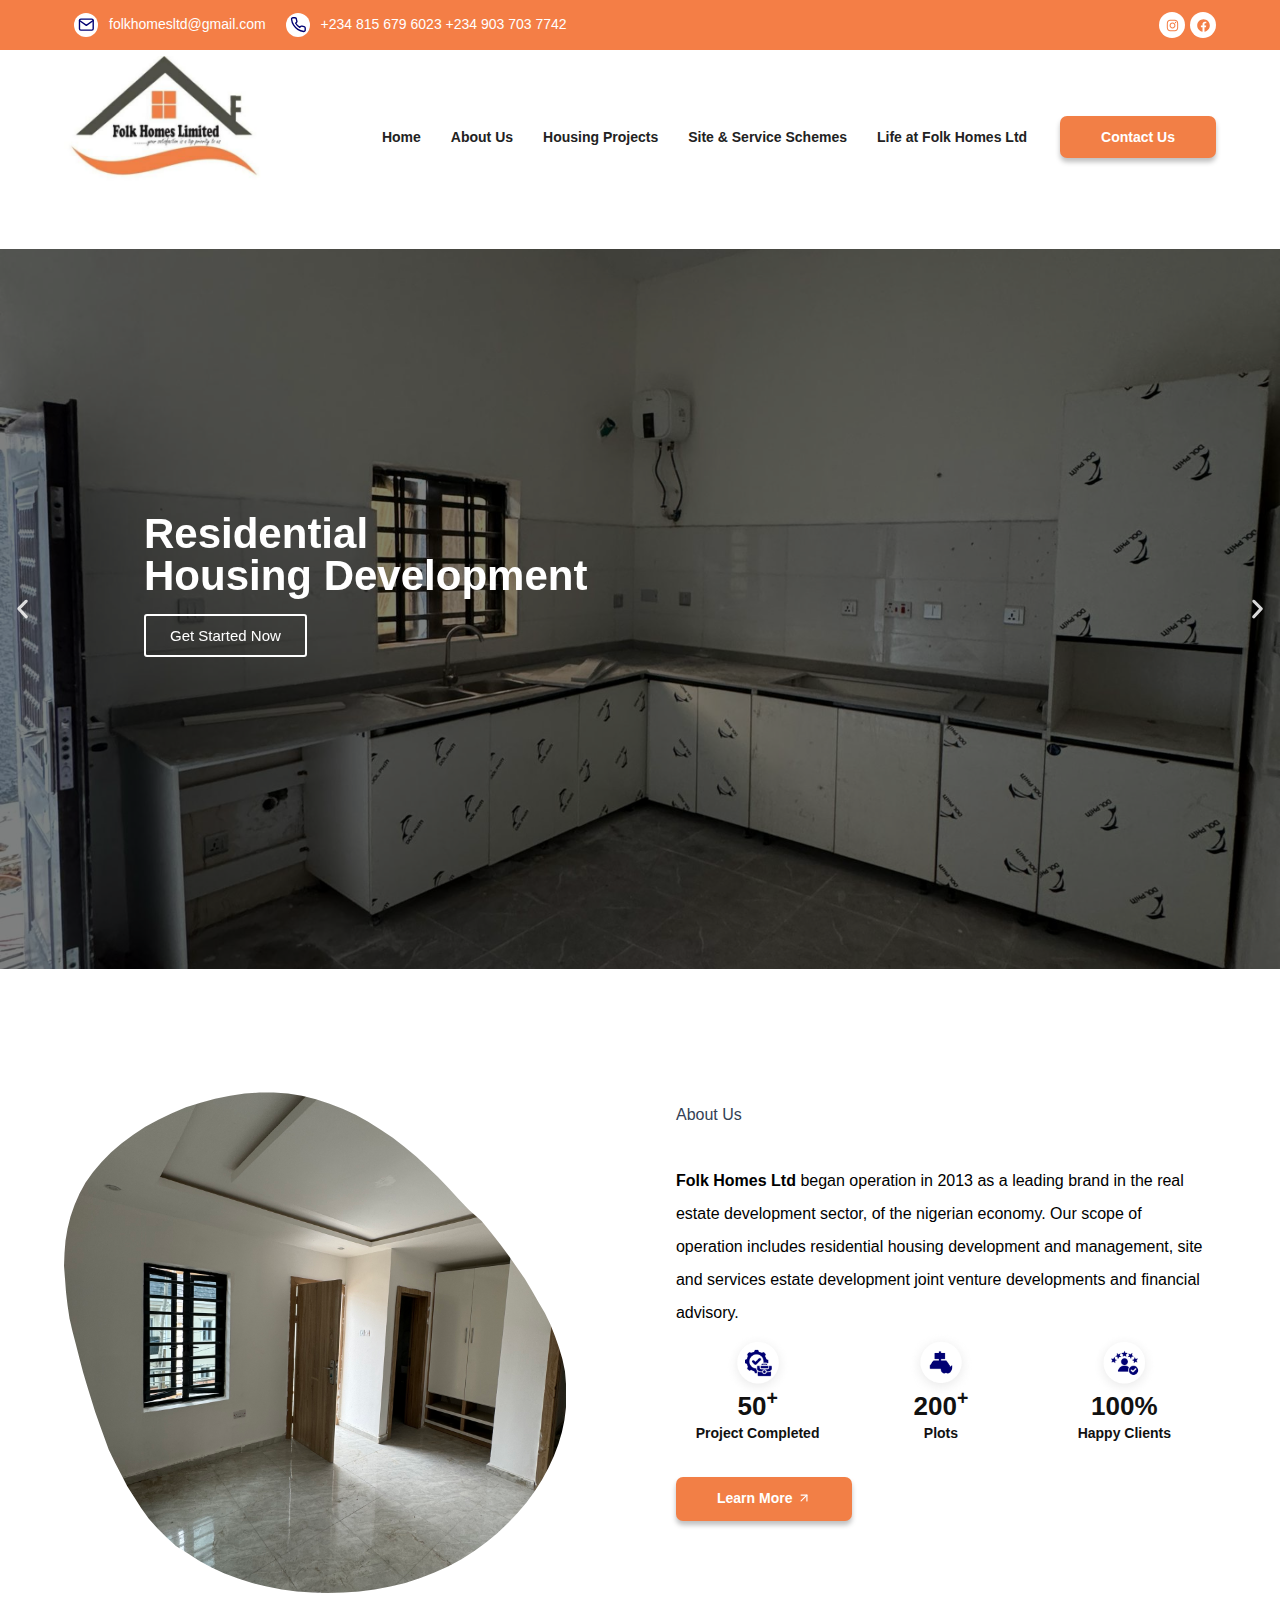
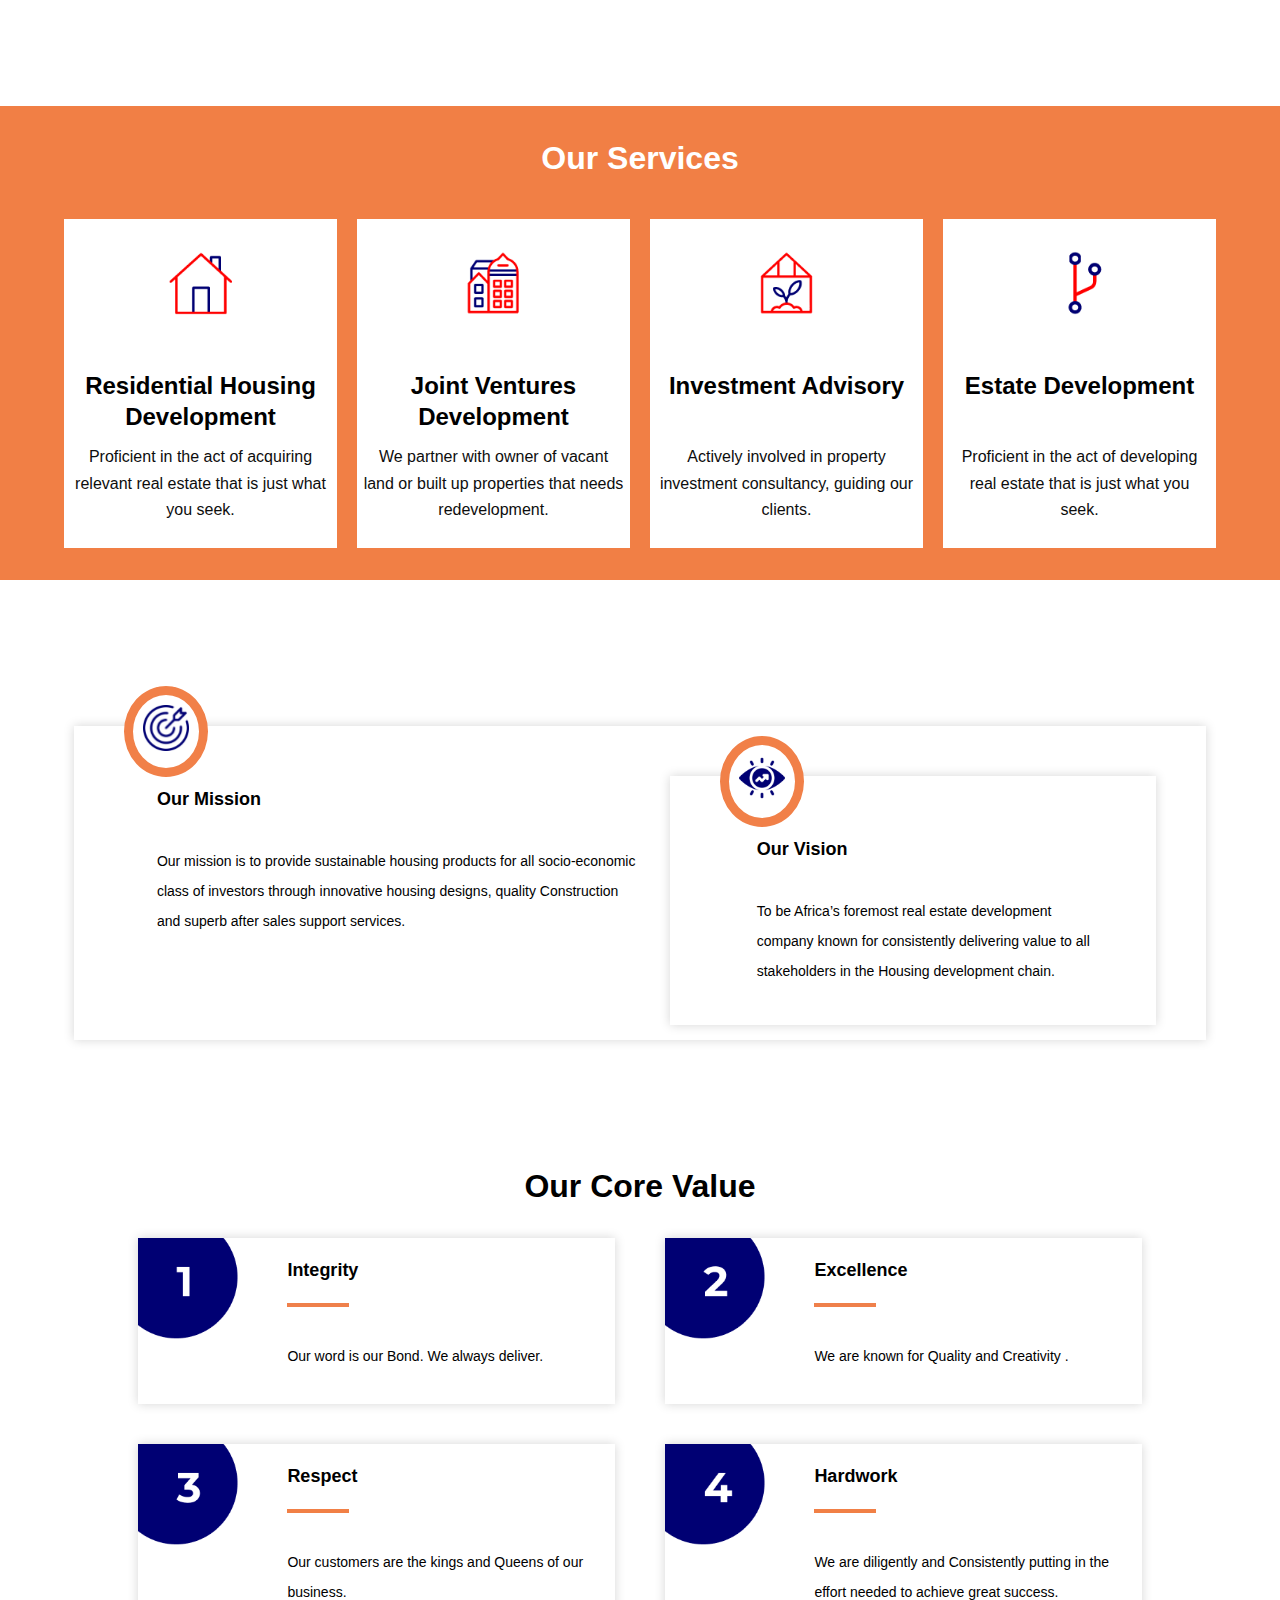
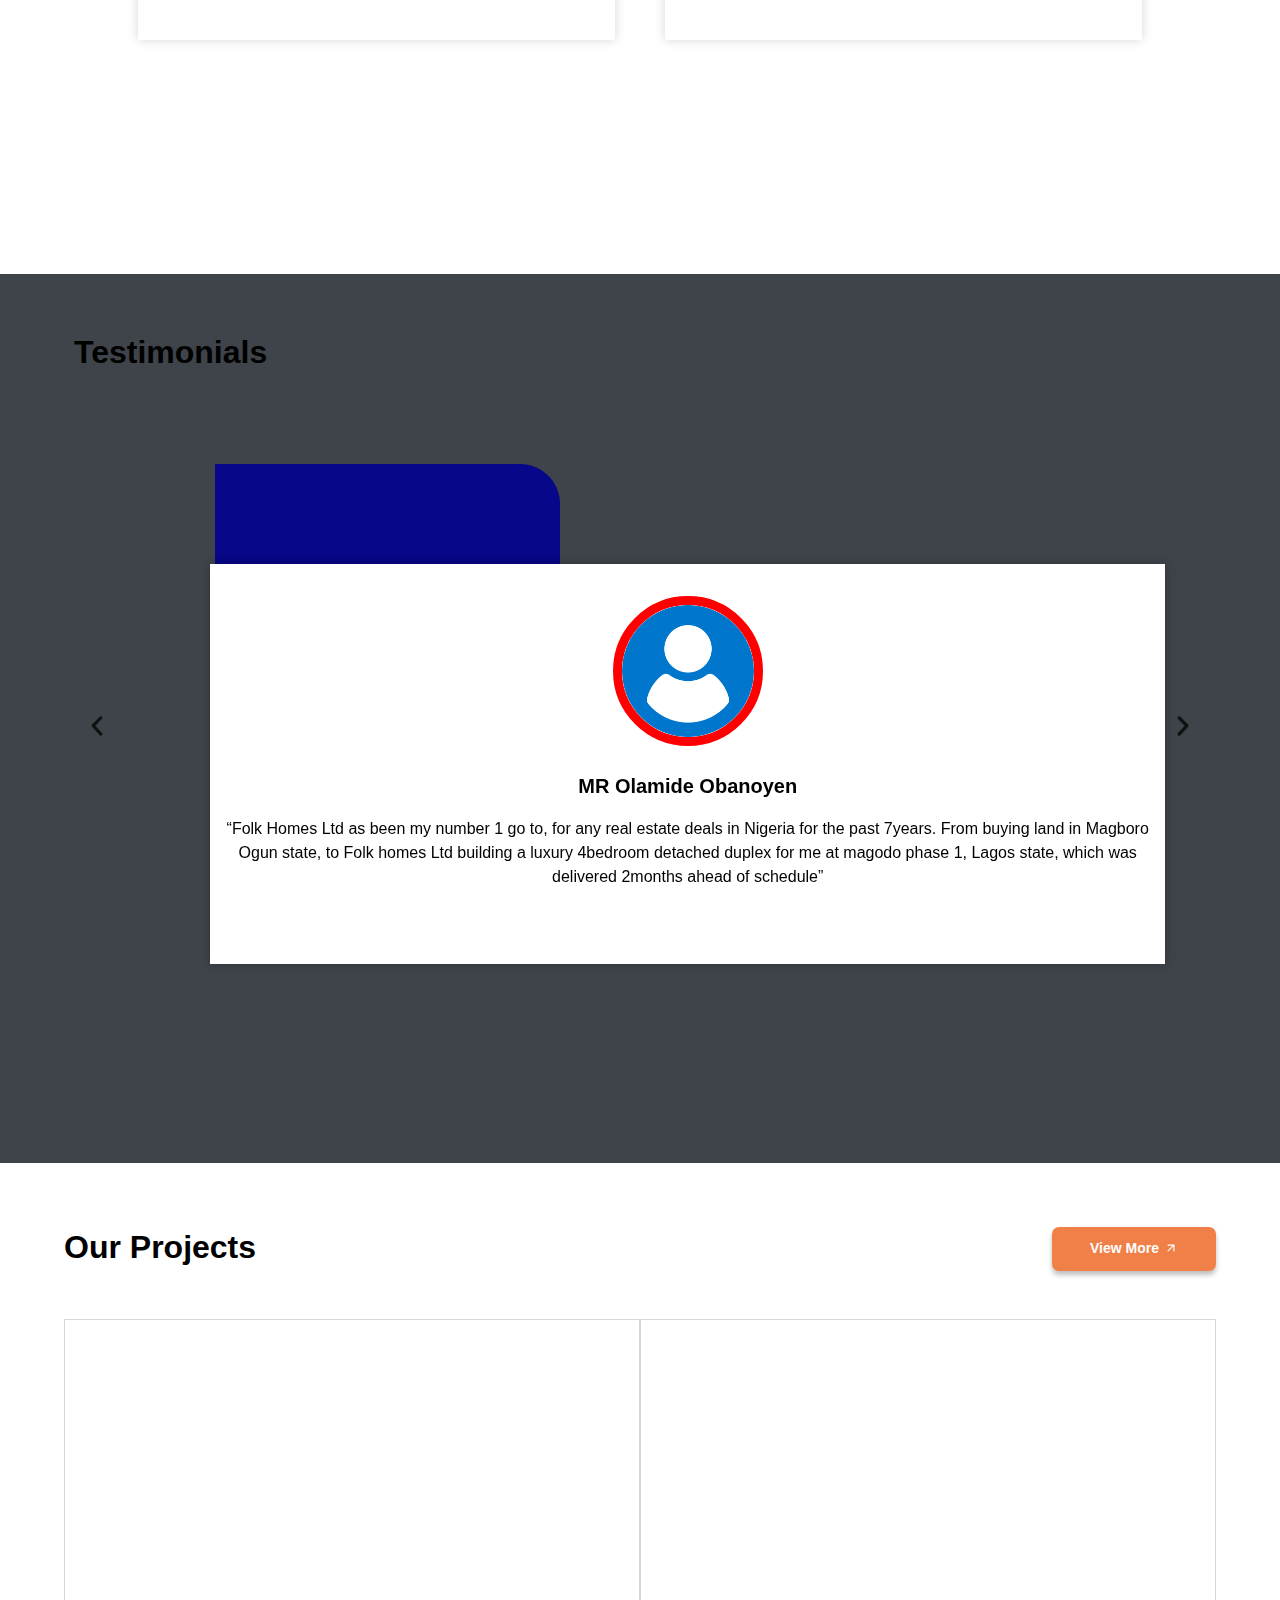
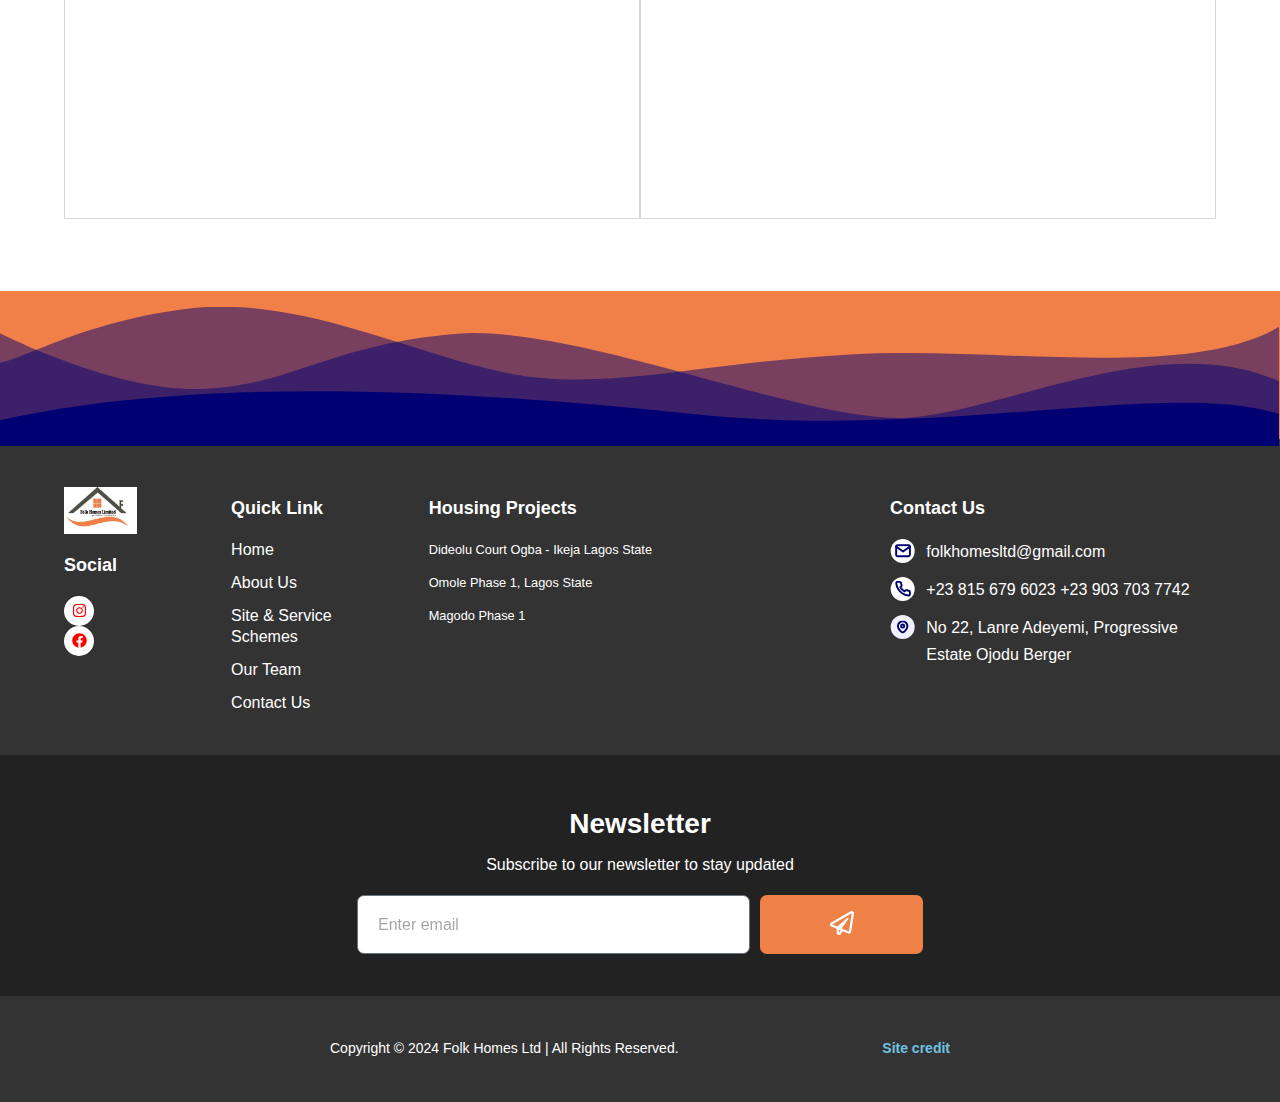
==== commit 59227484: "New changes" ====
--- a/index.html
+++ b/index.html
@@ -4937,7 +4937,7 @@
                                     <div class="has_eae_slider elementor-element elementor-element-d84ff12 e-con-full e-flex wpr-particle-no wpr-jarallax-no wpr-parallax-no wpr-sticky-section-no e-con e-child" data-id="d84ff12" data-element_type="container">
                                         <div class="elementor-element elementor-element-60b600c elementor-widget elementor-widget-image" data-id="60b600c" data-element_type="widget" data-widget_type="image.default">
                                             <div class="elementor-widget-container">
-                                                <img loading="lazy" decoding="async" width="212" height="212" src="wp-content/uploads/2024/07/Group-48097577-5.png" class="attachment-large size-large wp-image-405" alt="" srcset="wp-content/uploads/2024/07/Group-48097577-5.png 212w, https://denarohomes.com/wp-content/uploads/2024/07/Group-48097577-5-150x150.png 150w"
+                                                <img loading="lazy" decoding="async" width="212" height="212" src="wp-content/uploads/2024/07/Group-48097577-5.png" class="attachment-large size-large wp-image-405" alt="" srcset="wp-content/uploads/2024/07/Group-48097577-5.png 212w, wp-content/uploads/2024/07/Group-48097577-5-150x150.png 150w"
                                                     sizes="(max-width: 212px) 100vw, 212px" /> </div>
                                         </div>
                                         <div class="elementor-element elementor-element-3568d19 elementor-widget elementor-widget-heading" data-id="3568d19" data-element_type="widget" data-widget_type="heading.default">
@@ -5164,7 +5164,7 @@
                                                                     <div class="has_eae_slider elementor-element elementor-element-44be300 e-con-full e-flex wpr-particle-no wpr-jarallax-no wpr-parallax-no wpr-sticky-section-no e-con e-child" data-id="44be300" data-element_type="container">
                                                                         <div class="elementor-element elementor-element-23a32d6 elementor-widget elementor-widget-image" data-id="23a32d6" data-element_type="widget" data-widget_type="image.default">
                                                                             <div class="elementor-widget-container">
-                                                                                <img loading="lazy" decoding="async" width="932" height="612" src="wp-content/uploads/2024/07/Maryland-Building.jpg" class="attachment-large size-large wp-image-2690" alt="" srcset="wp-content/uploads/2024/07/Maryland-Building.jpg 932w, wp-content/uploads/2024/07/Maryland-Building.jpg 300w, https://denarohomes.com/wp-content/uploads/2024/07/Rectangle-34624250-768x504.png 768w"
+                                                                                <img loading="lazy" decoding="async" width="932" height="612" src="wp-content/uploads/2024/07/Maryland-Building.jpg" class="attachment-large size-large wp-image-2690" alt="" srcset="wp-content/uploads/2024/07/Maryland-Building.jpg 932w, wp-content/uploads/2024/07/Maryland-Building.jpg 300w, wp-content/uploads/2024/07/Rectangle-34624250-768x504.png 768w"
                                                                                     sizes="(max-width: 932px) 100vw, 932px" /> </div>
                                                                         </div>
                                                                     </div>
@@ -5249,7 +5249,7 @@
                                     <div class="elementor-element elementor-element-db379b9 elementor-position-top elementor-widget elementor-widget-image-box" data-id="db379b9" data-element_type="widget" data-widget_type="image-box.default">
                                         <div class="elementor-widget-container">
                                             <div class="elementor-image-box-wrapper">
-                                                <figure class="elementor-image-box-img"><img loading="lazy" decoding="async" width="1398" height="918" src="https://denarohomes.com/wp-content/uploads/2024/07/Rectangle-34624248-3.png" class="attachment-full size-full wp-image-2688" alt="" srcset="https://denarohomes.com/wp-content/uploads/2024/07/Rectangle-34624248-3.png 1398w, https://denarohomes.com/wp-content/uploads/2024/07/Rectangle-34624248-3-300x197.png 300w, https://denarohomes.com/wp-content/uploads/2024/07/Rectangle-34624248-3-1024x672.png 1024w, https://denarohomes.com/wp-content/uploads/2024/07/Rectangle-34624248-3-768x504.png 768w"
+                                                <figure class="elementor-image-box-img"><img loading="lazy" decoding="async" width="1398" height="918" src="wp-content/uploads/2024/07/Rectangle-34624248-3.png" class="attachment-full size-full wp-image-2688" alt="" srcset="wp-content/uploads/2024/07/Rectangle-34624248-3.png 1398w, wp-content/uploads/2024/07/Rectangle-34624248-3-300x197.png 300w, wp-content/uploads/2024/07/Rectangle-34624248-3-1024x672.png 1024w, wp-content/uploads/2024/07/Rectangle-34624248-3-768x504.png 768w"
                                                         sizes="(max-width: 1398px) 100vw, 1398px" /></figure>
                                                 <div class="elementor-image-box-content">
                                                     <h3 class="elementor-image-box-title">Estate Development</h3>
@@ -5261,7 +5261,7 @@
                                     <div class="elementor-element elementor-element-661ed6b elementor-position-top elementor-widget elementor-widget-image-box" data-id="661ed6b" data-element_type="widget" data-widget_type="image-box.default">
                                         <div class="elementor-widget-container">
                                             <div class="elementor-image-box-wrapper">
-                                                <figure class="elementor-image-box-img"><img loading="lazy" decoding="async" width="1398" height="918" src="https://denarohomes.com/wp-content/uploads/2024/07/Rectangle-34624249.png" class="attachment-full size-full wp-image-2691" alt="" srcset="https://denarohomes.com/wp-content/uploads/2024/07/Rectangle-34624249.png 1398w, https://denarohomes.com/wp-content/uploads/2024/07/Rectangle-34624249-300x197.png 300w, https://denarohomes.com/wp-content/uploads/2024/07/Rectangle-34624249-1024x672.png 1024w, https://denarohomes.com/wp-content/uploads/2024/07/Rectangle-34624249-768x504.png 768w"
+                                                <figure class="elementor-image-box-img"><img loading="lazy" decoding="async" width="1398" height="918" src="wp-content/uploads/2024/07/Rectangle-34624249.png" class="attachment-full size-full wp-image-2691" alt="" srcset="wp-content/uploads/2024/07/Rectangle-34624249.png 1398w, wp-content/uploads/2024/07/Rectangle-34624249-300x197.png 300w, wp-content/uploads/2024/07/Rectangle-34624249-1024x672.png 1024w, wp-content/uploads/2024/07/Rectangle-34624249-768x504.png 768w"
                                                         sizes="(max-width: 1398px) 100vw, 1398px" /></figure>
                                                 <div class="elementor-image-box-content">
                                                     <h3 class="elementor-image-box-title">Investment Advisory</h3>
@@ -5273,7 +5273,7 @@
                                     <div class="elementor-element elementor-element-85570f2 elementor-position-top elementor-widget elementor-widget-image-box" data-id="85570f2" data-element_type="widget" data-widget_type="image-box.default">
                                         <div class="elementor-widget-container">
                                             <div class="elementor-image-box-wrapper">
-                                                <figure class="elementor-image-box-img"><img loading="lazy" decoding="async" width="1398" height="918" src="https://denarohomes.com/wp-content/uploads/2024/07/Rectangle-34624251.png" class="attachment-full size-full wp-image-2689" alt="" srcset="https://denarohomes.com/wp-content/uploads/2024/07/Rectangle-34624251.png 1398w, https://denarohomes.com/wp-content/uploads/2024/07/Rectangle-34624251-300x197.png 300w, https://denarohomes.com/wp-content/uploads/2024/07/Rectangle-34624251-1024x672.png 1024w, https://denarohomes.com/wp-content/uploads/2024/07/Rectangle-34624251-768x504.png 768w"
+                                                <figure class="elementor-image-box-img"><img loading="lazy" decoding="async" width="1398" height="918" src="wp-content/uploads/2024/07/Rectangle-34624251.png" class="attachment-full size-full wp-image-2689" alt="" srcset="wp-content/uploads/2024/07/Rectangle-34624251.png 1398w, wp-content/uploads/2024/07/Rectangle-34624251-300x197.png 300w, wp-content/uploads/2024/07/Rectangle-34624251-1024x672.png 1024w, wp-content/uploads/2024/07/Rectangle-34624251-768x504.png 768w"
                                                         sizes="(max-width: 1398px) 100vw, 1398px" /></figure>
                                                 <div class="elementor-image-box-content">
                                                     <h3 class="elementor-image-box-title">Joint Ventures Development</h3>
@@ -5285,8 +5285,8 @@
                                     <div class="elementor-element elementor-element-0093a7d elementor-position-top elementor-widget elementor-widget-image-box" data-id="0093a7d" data-element_type="widget" data-widget_type="image-box.default">
                                         <div class="elementor-widget-container">
                                             <div class="elementor-image-box-wrapper">
-                                                <figure class="elementor-image-box-img"><img loading="lazy" decoding="async" width="1742" height="1073" src="wp-content/uploads/2024/07/ak-12.jpg" class="attachment-full size-full wp-image-2465" alt="" srcset="wp-content/uploads/2024/07/Maryland-Building.jpg 1742w, wp-content/uploads/2024/07/Maryland-Building.jpg 300w, wp-content/uploads/2024/07/Maryland-Building.jpg 1024w, https://denarohomes.com/wp-content/uploads/2024/07/ak-10-768x478
-                                                    .jpg 768w, https://denarohomes.com/wp-content/uploads/2024/07/ak-10-1536x946.jpg 1536w"
+                                                <figure class="elementor-image-box-img"><img loading="lazy" decoding="async" width="1742" height="1073" src="wp-content/uploads/2024/07/ak-12.jpg" class="attachment-full size-full wp-image-2465" alt="" srcset="wp-content/uploads/2024/07/Maryland-Building.jpg 1742w, wp-content/uploads/2024/07/Maryland-Building.jpg 300w, wp-content/uploads/2024/07/Maryland-Building.jpg 1024w, wp-content/uploads/2024/07/ak-10-768x478
+                                                    .jpg 768w, wp-content/uploads/2024/07/ak-10-1536x946.jpg 1536w"
                                                         sizes="(max-width: 1742px) 100vw, 1742px" /></figure>
                                                 <div class="elementor-image-box-content">
                                                     <h3 class="elementor-image-box-title">Real Estate Marketing and Agency</h3>
@@ -5319,8 +5319,8 @@
                                 <div class="elementor-widget-container">
 
                                     <!-- start Card Carousel -->
-                                    <link id='owl-carousel-css' href='https://denarohomes.com/wp-content/plugins/unlimited-elements-for-elementor-premium/assets_libraries/owl-carousel-new/assets/owl.carousel.css' type='text/css' rel='stylesheet'>
-                                    <link id='uc_ac_assets_file_animate_css_77907-css' href='https://denarohomes.com/wp-content/uploads/ac_assets/uc_classic_carousel/animate.css' type='text/css' rel='stylesheet'>
+                                    <link id='owl-carousel-css' href='wp-content/plugins/unlimited-elements-for-elementor-premium/assets_libraries/owl-carousel-new/assets/owl.carousel.css' type='text/css' rel='stylesheet'>
+                                    <link id='uc_ac_assets_file_animate_css_77907-css' href='wp-content/uploads/ac_assets/uc_classic_carousel/animate.css' type='text/css' rel='stylesheet'>
 
                                     <style>
                                         /* widget: Card Carousel */
@@ -5462,12 +5462,12 @@
                                                                     <div class="has_eae_slider elementor-element elementor-element-8b634a4 e-con-full e-flex wpr-particle-no wpr-jarallax-no wpr-parallax-no wpr-sticky-section-no e-con e-child" data-id="8b634a4" data-element_type="container" data-settings="{&quot;background_background&quot;:&quot;classic&quot;}">
                                                                         <div class="elementor-element elementor-element-7e42d1d elementor-widget elementor-widget-image" data-id="7e42d1d" data-element_type="widget" data-widget_type="image.default">
                                                                             <div class="elementor-widget-container">
-                                                                                <img loading="lazy" decoding="async" width="513" height="201" src="https://denarohomes.com/wp-content/uploads/2024/07/Group-1321314817.png" class="attachment-large size-large wp-image-609" alt="" srcset="https://denarohomes.com/wp-content/uploads/2024/07/Group-1321314817.png 513w, https://denarohomes.com/wp-content/uploads/2024/07/Group-1321314817-300x118.png 300w"
+                                                                                <img loading="lazy" decoding="async" width="513" height="201" src="wp-content/uploads/2024/07/Group-1321314817.png" class="attachment-large size-large wp-image-609" alt="" srcset="wp-content/uploads/2024/07/Group-1321314817-300x118.png 300w"
                                                                                     sizes="(max-width: 513px) 100vw, 513px" /> </div>
                                                                         </div>
                                                                         <div class="elementor-element elementor-element-ea3612f elementor-widget elementor-widget-image" data-id="ea3612f" data-element_type="widget" data-widget_type="image.default">
                                                                             <div class="elementor-widget-container">
-                                                                                <img loading="lazy" decoding="async" width="1024" height="576" src="https://denarohomes.com/wp-content/uploads/2024/07/20210119_113805-2-1024x576.png" class="attachment-large size-large wp-image-610" alt="" srcset="https://denarohomes.com/wp-content/uploads/2024/07/20210119_113805-2-1024x576.png 1024w, https://denarohomes.com/wp-content/uploads/2024/07/20210119_113805-2-300x169.png 300w, https://denarohomes.com/wp-content/uploads/2024/07/20210119_113805-2-768x432.png 768w, https://denarohomes.com/wp-content/uploads/2024/07/20210119_113805-2.png 1032w"
+                                                                                <img loading="lazy" decoding="async" width="1024" height="576" src="wp-content/uploads/2024/07/20210119_113805-2-1024x576.png" class="attachment-large size-large wp-image-610" alt="" srcset="wp-content/uploads/2024/07/20210119_113805-2-1024x576.png 1024w, wp-content/uploads/2024/07/20210119_113805-2-300x169.png 300w, wp-content/uploads/2024/07/20210119_113805-2-768x432.png 768w, wp-content/uploads/2024/07/20210119_113805-2.png 1032w"
                                                                                     sizes="(max-width: 1024px) 100vw, 1024px" /> </div>
                                                                         </div>
                                                                         <div class="has_eae_slider elementor-element elementor-element-56076c4 e-con-full court e-flex wpr-particle-no wpr-jarallax-no wpr-parallax-no wpr-sticky-section-no e-con e-child" data-id="56076c4" data-element_type="container">
@@ -5521,12 +5521,12 @@
                                                                     <div class="has_eae_slider elementor-element elementor-element-df7ca7f e-con-full e-flex wpr-particle-no wpr-jarallax-no wpr-parallax-no wpr-sticky-section-no e-con e-child" data-id="df7ca7f" data-element_type="container" data-settings="{&quot;background_background&quot;:&quot;classic&quot;}">
                                                                         <div class="elementor-element elementor-element-682fa8f elementor-widget elementor-widget-image" data-id="682fa8f" data-element_type="widget" data-widget_type="image.default">
                                                                             <div class="elementor-widget-container">
-                                                                                <img loading="lazy" decoding="async" width="513" height="201" src="https://denarohomes.com/wp-content/uploads/2024/07/Group-1321314817.png" class="attachment-large size-large wp-image-609" alt="" srcset="https://denarohomes.com/wp-content/uploads/2024/07/Group-1321314817.png 513w, https://denarohomes.com/wp-content/uploads/2024/07/Group-1321314817-300x118.png 300w"
+                                                                                <img loading="lazy" decoding="async" width="513" height="201" src="wp-content/uploads/2024/07/Group-1321314817.png" class="attachment-large size-large wp-image-609" alt="" srcset="wp-content/uploads/2024/07/Group-1321314817-300x118.png 300w"
                                                                                     sizes="(max-width: 513px) 100vw, 513px" /> </div>
                                                                         </div>
                                                                         <div class="elementor-element elementor-element-90193fb elementor-widget elementor-widget-image" data-id="90193fb" data-element_type="widget" data-widget_type="image.default">
                                                                             <div class="elementor-widget-container">
-                                                                                <img loading="lazy" decoding="async" width="1024" height="576" src="https://denarohomes.com/wp-content/uploads/2024/07/88-2-1024x576.png" class="attachment-large size-large wp-image-657" alt="" srcset="https://denarohomes.com/wp-content/uploads/2024/07/88-2-1024x576.png 1024w, https://denarohomes.com/wp-content/uploads/2024/07/88-2-300x169.png 300w, https://denarohomes.com/wp-content/uploads/2024/07/88-2-768x432.png 768w, https://denarohomes.com/wp-content/uploads/2024/07/88-2-1536x864.png 1536w, https://denarohomes.com/wp-content/uploads/2024/07/88-2.png 1548w"
+                                                                                <img loading="lazy" decoding="async" width="1024" height="576" src="wp-content/uploads/2024/07/88-2-1024x576.png" class="attachment-large size-large wp-image-657" alt="" srcset="wp-content/uploads/2024/07/88-2-1024x576.png 1024w, wp-content/uploads/2024/07/88-2-300x169.png 300w, wp-content/uploads/2024/07/88-2-768x432.png 768w, wp-content/uploads/2024/07/88-2-1536x864.png 1536w, wp-content/uploads/2024/07/88-2.png 1548w"
                                                                                     sizes="(max-width: 1024px) 100vw, 1024px" /> </div>
                                                                         </div>
                                                                         <div class="has_eae_slider elementor-element elementor-element-b0d457a e-con-full court e-flex wpr-particle-no wpr-jarallax-no wpr-parallax-no wpr-sticky-section-no e-con e-child" data-id="b0d457a" data-element_type="container">
@@ -5538,7 +5538,7 @@
                                                                             <div class="elementor-element elementor-element-441a537 elementor-laptop-align-left elementor-widget elementor-widget-button" data-id="441a537" data-element_type="widget" data-widget_type="button.default">
                                                                                 <div class="elementor-widget-container">
                                                                                     <div class="elementor-button-wrapper">
-                                                                                        <a class="elementor-button elementor-button-link elementor-size-sm" href="https://denarohomes.com/kingville-court-allen-avenue-ikeja-lagos/">
+                                                                                        <a class="elementor-button elementor-button-link elementor-size-sm" href="kingville-court-allen-avenue-ikeja-lagos/">
 						<span class="elementor-button-content-wrapper">
 						<span class="elementor-button-icon">
 				<svg xmlns="http://www.w3.org/2000/svg" width="24" height="24" viewBox="0 0 24 24" fill="none"><path d="M5 12H19" stroke="#000073" stroke-width="2" stroke-linecap="round" stroke-linejoin="round"></path><path d="M12 5L19 12L12 19" stroke="#000073" stroke-width="2" stroke-linecap="round" stroke-linejoin="round"></path></svg>			</span>
@@ -5579,12 +5579,12 @@
                                                                     <div class="has_eae_slider elementor-element elementor-element-024ca89 e-con-full e-flex wpr-particle-no wpr-jarallax-no wpr-parallax-no wpr-sticky-section-no e-con e-child" data-id="024ca89" data-element_type="container" data-settings="{&quot;background_background&quot;:&quot;classic&quot;}">
                                                                         <div class="elementor-element elementor-element-caf9366 elementor-widget elementor-widget-image" data-id="caf9366" data-element_type="widget" data-widget_type="image.default">
                                                                             <div class="elementor-widget-container">
-                                                                                <img loading="lazy" decoding="async" width="513" height="201" src="https://denarohomes.com/wp-content/uploads/2024/07/Group-1321314817-1.png" class="attachment-large size-large wp-image-2360" alt="" srcset="https://denarohomes.com/wp-content/uploads/2024/07/Group-1321314817-1.png 513w, https://denarohomes.com/wp-content/uploads/2024/07/Group-1321314817-1-300x118.png 300w"
+                                                                                <img loading="lazy" decoding="async" width="513" height="201" src="wp-content/uploads/2024/07/Group-1321314817-1.png" class="attachment-large size-large wp-image-2360" alt="" srcset="wp-content/uploads/2024/07/Group-1321314817-1.png 513w, wp-content/uploads/2024/07/Group-1321314817-1-300x118.png 300w"
                                                                                     sizes="(max-width: 513px) 100vw, 513px" /> </div>
                                                                         </div>
                                                                         <div class="elementor-element elementor-element-b56e27b elementor-widget elementor-widget-image" data-id="b56e27b" data-element_type="widget" data-widget_type="image.default">
                                                                             <div class="elementor-widget-container">
-                                                                                <img loading="lazy" decoding="async" width="1024" height="571" src="https://denarohomes.com/wp-content/uploads/2024/07/Rectangle-105-111-1024x571.png" class="attachment-large size-large wp-image-2353" alt="" srcset="https://denarohomes.com/wp-content/uploads/2024/07/Rectangle-105-111-1024x571.png 1024w, https://denarohomes.com/wp-content/uploads/2024/07/Rectangle-105-111-300x167.png 300w, https://denarohomes.com/wp-content/uploads/2024/07/Rectangle-105-111-768x428.png 768w, https://denarohomes.com/wp-content/uploads/2024/07/Rectangle-105-111-1536x856.png 1536w, https://denarohomes.com/wp-content/uploads/2024/07/Rectangle-105-111.png 1556w"
+                                                                                <img loading="lazy" decoding="async" width="1024" height="571" src="wp-content/uploads/2024/07/Rectangle-105-111-1024x571.png" class="attachment-large size-large wp-image-2353" alt="" srcset="wp-content/uploads/2024/07/Rectangle-105-111-1024x571.png 1024w, https://denarohomes.com/wp-content/uploads/2024/07/Rectangle-105-111-300x167.png 300w, wp-content/uploads/2024/07/Rectangle-105-111-768x428.png 768w, wp-content/uploads/2024/07/Rectangle-105-111-1536x856.png 1536w, wp-content/uploads/2024/07/Rectangle-105-111.png 1556w"
                                                                                     sizes="(max-width: 1024px) 100vw, 1024px" /> </div>
                                                                         </div>
                                                                         <div class="has_eae_slider elementor-element elementor-element-e2c15af e-con-full court e-flex wpr-particle-no wpr-jarallax-no wpr-parallax-no wpr-sticky-section-no e-con e-child" data-id="e2c15af" data-element_type="container">
@@ -5596,7 +5596,7 @@
                                                                             <div class="elementor-element elementor-element-22a186a elementor-laptop-align-left elementor-widget elementor-widget-button" data-id="22a186a" data-element_type="widget" data-widget_type="button.default">
                                                                                 <div class="elementor-widget-container">
                                                                                     <div class="elementor-button-wrapper">
-                                                                                        <a class="elementor-button elementor-button-link elementor-size-sm" href="https://denarohomes.com/kingsville-court-phase-3-akora-villa-adeniyi-jones-lagos/">
+                                                                                        <a class="elementor-button elementor-button-link elementor-size-sm" href="kingsville-court-phase-3-akora-villa-adeniyi-jones-lagos/">
 						<span class="elementor-button-content-wrapper">
 						<span class="elementor-button-icon">
 				<svg xmlns="http://www.w3.org/2000/svg" width="24" height="24" viewBox="0 0 24 24" fill="none"><path d="M5 12H19" stroke="#000073" stroke-width="2" stroke-linecap="round" stroke-linejoin="round"></path><path d="M12 5L19 12L12 19" stroke="#000073" stroke-width="2" stroke-linecap="round" stroke-linejoin="round"></path></svg>			</span>
@@ -5826,7 +5826,7 @@
                                                                                     data-id="cb41b5a" data-element_type="container">
                                                                                     <div class="elementor-element elementor-element-a3921e0 elementor-widget__width-initial elementor-widget elementor-widget-image" data-id="a3921e0" data-element_type="widget" data-widget_type="image.default">
                                                                                         <div class="elementor-widget-container">
-                                                                                            <img loading="lazy" decoding="async" width="345" height="196" src="https://denarohomes.com/wp-content/uploads/2024/07/Group-1321314830.png" class="attachment-large size-large wp-image-3056" alt="" srcset="https://denarohomes.com/wp-content/uploads/2024/07/Group-1321314830.png 345w, https://denarohomes.com/wp-content/uploads/2024/07/Group-1321314830-300x170.png 300w"
+                                                                                            <img loading="lazy" decoding="async" width="345" height="196" src="wp-content/uploads/2024/07/Group-1321314830.png" class="attachment-large size-large wp-image-3056" alt="" srcset="wp-content/uploads/2024/07/Group-1321314830.png 345w, wp-content/uploads/2024/07/Group-1321314830-300x170.png 300w"
                                                                                                 sizes="(max-width: 345px) 100vw, 345px" /> </div>
                                                                                     </div>
                                                                                 </div>
@@ -5867,7 +5867,7 @@
                                                                                     data-id="cb41b5a" data-element_type="container">
                                                                                     <div class="elementor-element elementor-element-a3921e0 elementor-widget__width-initial elementor-widget elementor-widget-image" data-id="a3921e0" data-element_type="widget" data-widget_type="image.default">
                                                                                         <div class="elementor-widget-container">
-                                                                                            <img loading="lazy" decoding="async" width="345" height="196" src="https://denarohomes.com/wp-content/uploads/2024/07/Group-1321314830.png" class="attachment-large size-large wp-image-3056" alt="" srcset="https://denarohomes.com/wp-content/uploads/2024/07/Group-1321314830.png 345w, https://denarohomes.com/wp-content/uploads/2024/07/Group-1321314830-300x170.png 300w"
+                                                                                            <img loading="lazy" decoding="async" width="345" height="196" src="wp-content/uploads/2024/07/Group-1321314830.png" class="attachment-large size-large wp-image-3056" alt="" srcset="wp-content/uploads/2024/07/Group-1321314830.png 345w, wp-content/uploads/2024/07/Group-1321314830-300x170.png 300w"
                                                                                                 sizes="(max-width: 345px) 100vw, 345px" /> </div>
                                                                                     </div>
                                                                                 </div>
@@ -5906,7 +5906,7 @@
                                                                                 <div class="has_eae_slider elementor-element elementor-element-cb41b5a e-con-full e-flex wpr-particle-no wpr-jarallax-no wpr-parallax-no wpr-sticky-section-no e-con e-child" data-id="cb41b5a" data-element_type="container">
                                                                                     <div class="elementor-element elementor-element-a3921e0 elementor-widget__width-initial elementor-hidden-mobile_extra elementor-hidden-mobile elementor-widget elementor-widget-image" data-id="a3921e0" data-element_type="widget" data-widget_type="image.default">
                                                                                         <div class="elementor-widget-container">
-                                                                                            <img loading="lazy" decoding="async" width="345" height="196" src="https://denarohomes.com/wp-content/uploads/2024/07/Group-1321314830.png" class="attachment-large size-large wp-image-3056" alt="" srcset="https://denarohomes.com/wp-content/uploads/2024/07/Group-1321314830.png 345w, https://denarohomes.com/wp-content/uploads/2024/07/Group-1321314830-300x170.png 300w"
+                                                                                            <img loading="lazy" decoding="async" width="345" height="196" src="wp-content/uploads/2024/07/Group-1321314830.png" class="attachment-large size-large wp-image-3056" alt="" srcset="wp-content/uploads/2024/07/Group-1321314830.png 345w, wp-content/uploads/2024/07/Group-1321314830-300x170.png 300w"
                                                                                                 sizes="(max-width: 345px) 100vw, 345px" /> </div>
                                                                                     </div>
                                                                                 </div>
@@ -5947,7 +5947,7 @@
                                                                                     data-id="cb41b5a" data-element_type="container">
                                                                                     <div class="elementor-element elementor-element-a3921e0 elementor-widget__width-initial elementor-widget elementor-widget-image" data-id="a3921e0" data-element_type="widget" data-widget_type="image.default">
                                                                                         <div class="elementor-widget-container">
-                                                                                            <img loading="lazy" decoding="async" width="345" height="196" src="https://denarohomes.com/wp-content/uploads/2024/07/Group-1321314830.png" class="attachment-large size-large wp-image-3056" alt="" srcset="https://denarohomes.com/wp-content/uploads/2024/07/Group-1321314830.png 345w, https://denarohomes.com/wp-content/uploads/2024/07/Group-1321314830-300x170.png 300w"
+                                                                                            <img loading="lazy" decoding="async" width="345" height="196" src="wp-content/uploads/2024/07/Group-1321314830.png" class="attachment-large size-large wp-image-3056" alt="" srcset="wp-content/uploads/2024/07/Group-1321314830.png 345w, https://denarohomes.com/wp-content/uploads/2024/07/Group-1321314830-300x170.png 300w"
                                                                                                 sizes="(max-width: 345px) 100vw, 345px" /> </div>
                                                                                     </div>
                                                                                 </div>
@@ -6702,29 +6702,29 @@
             document.addEventListener(event, lazyloadRunObserver);
         });
     </script>
-    <link rel='stylesheet' id='widget-icon-list-css' href='https://denarohomes.com/wp-content/uploads/elementor/css/custom-widget-icon-list.min.css?ver=1724843497' media='all' />
-    <link rel='stylesheet' id='widget-social-icons-css' href='https://denarohomes.com/wp-content/plugins/elementor/assets/css/widget-social-icons.min.css?ver=3.24.5' media='all' />
-    <link rel='stylesheet' id='e-apple-webkit-css' href='https://denarohomes.com/wp-content/uploads/elementor/css/custom-apple-webkit.min.css?ver=1727835638' media='all' />
-    <link rel='stylesheet' id='elementor-post-809-css' href='https://denarohomes.com/wp-content/uploads/elementor/css/post-809.css?ver=1724843497' media='all' />
-    <link rel='stylesheet' id='elementor-post-904-css' href='https://denarohomes.com/wp-content/uploads/elementor/css/post-904.css?ver=1724843497' media='all' />
-    <link rel='stylesheet' id='elementor-post-3807-css' href='https://denarohomes.com/wp-content/uploads/elementor/css/post-3807.css?ver=1724843498' media='all' />
-    <link rel='stylesheet' id='wpr-link-animations-css-css' href='https://denarohomes.com/wp-content/plugins/royal-elementor-addons/assets/css/lib/animations/wpr-link-animations.min.css?ver=1.3.986' media='all' />
-    <link rel='stylesheet' id='widget-heading-css' href='https://denarohomes.com/wp-content/plugins/elementor/assets/css/widget-heading.min.css?ver=3.24.5' media='all' />
-    <link rel='stylesheet' id='widget-text-editor-css' href='https://denarohomes.com/wp-content/plugins/elementor/assets/css/widget-text-editor.min.css?ver=3.24.5' media='all' />
-    <link rel='stylesheet' id='widget-image-css' href='https://denarohomes.com/wp-content/plugins/elementor/assets/css/widget-image.min.css?ver=3.24.5' media='all' />
-    <link rel='stylesheet' id='widget-image-box-css' href='https://denarohomes.com/wp-content/uploads/elementor/css/custom-widget-image-box.min.css?ver=1724845487' media='all' />
-    <link rel='stylesheet' id='elementor-post-771-css' href='https://denarohomes.com/wp-content/uploads/elementor/css/post-771.css?ver=1724845223' media='all' />
-    <link rel='stylesheet' id='elementor-post-2531-css' href='https://denarohomes.com/wp-content/uploads/elementor/css/post-2531.css?ver=1724845223' media='all' />
-    <link rel='stylesheet' id='elementor-post-2669-css' href='https://denarohomes.com/wp-content/uploads/elementor/css/post-2669.css?ver=1724845224' media='all' />
-    <link rel='stylesheet' id='elementor-post-2674-css' href='https://denarohomes.com/wp-content/uploads/elementor/css/post-2674.css?ver=1724845224' media='all' />
-    <link rel='stylesheet' id='elementor-post-605-css' href='https://denarohomes.com/wp-content/uploads/elementor/css/post-605.css?ver=1724845225' media='all' />
-    <link rel='stylesheet' id='elementor-post-652-css' href='https://denarohomes.com/wp-content/uploads/elementor/css/post-652.css?ver=1724845225' media='all' />
-    <link rel='stylesheet' id='elementor-post-666-css' href='https://denarohomes.com/wp-content/uploads/elementor/css/post-666.css?ver=1724845226' media='all' />
-    <link rel='stylesheet' id='widget-divider-css' href='https://denarohomes.com/wp-content/plugins/elementor/assets/css/widget-divider.min.css?ver=3.24.5' media='all' />
-    <link rel='stylesheet' id='elementor-post-3051-css' href='https://denarohomes.com/wp-content/uploads/elementor/css/post-3051.css?ver=1724845240' media='all' />
-    <link rel='stylesheet' id='elementor-post-3115-css' href='https://denarohomes.com/wp-content/uploads/elementor/css/post-3115.css?ver=1724845241' media='all' />
-    <link rel='stylesheet' id='elementor-post-3134-css' href='https://denarohomes.com/wp-content/uploads/elementor/css/post-3134.css?ver=1724845241' media='all' />
-    <link rel='stylesheet' id='elementor-post-3133-css' href='https://denarohomes.com/wp-content/uploads/elementor/css/post-3133.css?ver=1724845242' media='all' />
+    <link rel='stylesheet' id='widget-icon-list-css' href='wp-content/uploads/elementor/css/custom-widget-icon-list.min.css?ver=1724843497' media='all' />
+    <link rel='stylesheet' id='widget-social-icons-css' href='wp-content/plugins/elementor/assets/css/widget-social-icons.min.css?ver=3.24.5' media='all' />
+    <link rel='stylesheet' id='e-apple-webkit-css' href='wp-content/uploads/elementor/css/custom-apple-webkit.min.css?ver=1727835638' media='all' />
+    <link rel='stylesheet' id='elementor-post-809-css' href='wp-content/uploads/elementor/css/post-809.css?ver=1724843497' media='all' />
+    <link rel='stylesheet' id='elementor-post-904-css' href='wp-content/uploads/elementor/css/post-904.css?ver=1724843497' media='all' />
+    <link rel='stylesheet' id='elementor-post-3807-css' href='wp-content/uploads/elementor/css/post-3807.css?ver=1724843498' media='all' />
+    <link rel='stylesheet' id='wpr-link-animations-css-css' href='wp-content/plugins/royal-elementor-addons/assets/css/lib/animations/wpr-link-animations.min.css?ver=1.3.986' media='all' />
+    <link rel='stylesheet' id='widget-heading-css' href='wp-content/plugins/elementor/assets/css/widget-heading.min.css?ver=3.24.5' media='all' />
+    <link rel='stylesheet' id='widget-text-editor-css' href='wp-content/plugins/elementor/assets/css/widget-text-editor.min.css?ver=3.24.5' media='all' />
+    <link rel='stylesheet' id='widget-image-css' href='wp-content/plugins/elementor/assets/css/widget-image.min.css?ver=3.24.5' media='all' />
+    <link rel='stylesheet' id='widget-image-box-css' href='wp-content/uploads/elementor/css/custom-widget-image-box.min.css?ver=1724845487' media='all' />
+    <link rel='stylesheet' id='elementor-post-771-css' href='wp-content/uploads/elementor/css/post-771.css?ver=1724845223' media='all' />
+    <link rel='stylesheet' id='elementor-post-2531-css' href='wp-content/uploads/elementor/css/post-2531.css?ver=1724845223' media='all' />
+    <link rel='stylesheet' id='elementor-post-2669-css' href='wp-content/uploads/elementor/css/post-2669.css?ver=1724845224' media='all' />
+    <link rel='stylesheet' id='elementor-post-2674-css' href='wp-content/uploads/elementor/css/post-2674.css?ver=1724845224' media='all' />
+    <link rel='stylesheet' id='elementor-post-605-css' href='wp-content/uploads/elementor/css/post-605.css?ver=1724845225' media='all' />
+    <link rel='stylesheet' id='elementor-post-652-css' href='wp-content/uploads/elementor/css/post-652.css?ver=1724845225' media='all' />
+    <link rel='stylesheet' id='elementor-post-666-css' href='wp-content/uploads/elementor/css/post-666.css?ver=1724845226' media='all' />
+    <link rel='stylesheet' id='widget-divider-css' href='wp-content/plugins/elementor/assets/css/widget-divider.min.css?ver=3.24.5' media='all' />
+    <link rel='stylesheet' id='elementor-post-3051-css' href='wp-content/uploads/elementor/css/post-3051.css?ver=1724845240' media='all' />
+    <link rel='stylesheet' id='elementor-post-3115-css' href='wp-content/uploads/elementor/css/post-3115.css?ver=1724845241' media='all' />
+    <link rel='stylesheet' id='elementor-post-3134-css' href='wp-content/uploads/elementor/css/post-3134.css?ver=1724845241' media='all' />
+    <link rel='stylesheet' id='elementor-post-3133-css' href='wp-content/uploads/elementor/css/post-3133.css?ver=1724845242' media='all' />
     <script id="astra-theme-js-js-extra">
         var astra = {
             "break_point": "921",
--- a/wp-content/uploads/elementor/css/custom-widget-icon-list.min.css
+++ b/wp-content/uploads/elementor/css/custom-widget-icon-list.min.css
@@ -0,0 +1,336 @@
+.elementor-widget.elementor-icon-list--layout-inline .elementor-widget-container {
+    overflow: hidden
+}
+
+.elementor-widget .elementor-icon-list-items.elementor-inline-items {
+    margin-right: -8px;
+    margin-left: -8px
+}
+
+.elementor-widget .elementor-icon-list-items.elementor-inline-items .elementor-icon-list-item {
+    margin-right: 8px;
+    margin-left: 8px
+}
+
+.elementor-widget .elementor-icon-list-items.elementor-inline-items .elementor-icon-list-item:after {
+    width: auto;
+    left: auto;
+    right: auto;
+    position: relative;
+    height: 100%;
+    border-top: 0;
+    border-bottom: 0;
+    border-right: 0;
+    border-left-width: 1px;
+    border-style: solid;
+    right: -8px
+}
+
+.elementor-widget .elementor-icon-list-items {
+    list-style-type: none;
+    margin: 0;
+    padding: 0
+}
+
+.elementor-widget .elementor-icon-list-item {
+    margin: 0;
+    padding: 0;
+    position: relative
+}
+
+.elementor-widget .elementor-icon-list-item:after {
+    position: absolute;
+    bottom: 0;
+    width: 100%
+}
+
+.elementor-widget .elementor-icon-list-item,
+.elementor-widget .elementor-icon-list-item a {
+    display: flex;
+    font-size: inherit;
+    align-items: var(--icon-vertical-align, center)
+}
+
+.elementor-widget .elementor-icon-list-icon+.elementor-icon-list-text {
+    align-self: center;
+    padding-inline-start: 5px
+}
+
+.elementor-widget .elementor-icon-list-icon {
+    display: flex;
+    position: relative;
+    top: var(--icon-vertical-offset, initial)
+}
+
+.elementor-widget .elementor-icon-list-icon svg {
+    width: var(--e-icon-list-icon-size, 1em);
+    height: var(--e-icon-list-icon-size, 1em)
+}
+
+.elementor-widget .elementor-icon-list-icon i {
+    width: 1.25em;
+    font-size: var(--e-icon-list-icon-size)
+}
+
+.elementor-widget.elementor-widget-icon-list .elementor-icon-list-icon {
+    text-align: var(--e-icon-list-icon-align)
+}
+
+.elementor-widget.elementor-widget-icon-list .elementor-icon-list-icon svg {
+    margin: var(--e-icon-list-icon-margin, 0 calc(var(--e-icon-list-icon-size, 1em) * .25) 0 0)
+}
+
+.elementor-widget.elementor-list-item-link-full_width a {
+    width: 100%
+}
+
+.elementor-widget.elementor-align-center .elementor-icon-list-item,
+.elementor-widget.elementor-align-center .elementor-icon-list-item a {
+    justify-content: center
+}
+
+.elementor-widget.elementor-align-center .elementor-icon-list-item:after {
+    margin: auto
+}
+
+.elementor-widget.elementor-align-center .elementor-inline-items {
+    justify-content: center
+}
+
+.elementor-widget.elementor-align-left .elementor-icon-list-item,
+.elementor-widget.elementor-align-left .elementor-icon-list-item a {
+    justify-content: flex-start;
+    text-align: left
+}
+
+.elementor-widget.elementor-align-left .elementor-inline-items {
+    justify-content: flex-start
+}
+
+.elementor-widget.elementor-align-right .elementor-icon-list-item,
+.elementor-widget.elementor-align-right .elementor-icon-list-item a {
+    justify-content: flex-end;
+    text-align: right
+}
+
+.elementor-widget.elementor-align-right .elementor-icon-list-items {
+    justify-content: flex-end
+}
+
+.elementor-widget:not(.elementor-align-right) .elementor-icon-list-item:after {
+    left: 0
+}
+
+.elementor-widget:not(.elementor-align-left) .elementor-icon-list-item:after {
+    right: 0
+}
+
+@media (min-width:2400px) {
+    .elementor-widget.elementor-widescreen-align-center .elementor-icon-list-item,
+    .elementor-widget.elementor-widescreen-align-center .elementor-icon-list-item a {
+        justify-content: center
+    }
+    .elementor-widget.elementor-widescreen-align-center .elementor-icon-list-item:after {
+        margin: auto
+    }
+    .elementor-widget.elementor-widescreen-align-center .elementor-inline-items {
+        justify-content: center
+    }
+    .elementor-widget.elementor-widescreen-align-left .elementor-icon-list-item,
+    .elementor-widget.elementor-widescreen-align-left .elementor-icon-list-item a {
+        justify-content: flex-start;
+        text-align: left
+    }
+    .elementor-widget.elementor-widescreen-align-left .elementor-inline-items {
+        justify-content: flex-start
+    }
+    .elementor-widget.elementor-widescreen-align-right .elementor-icon-list-item,
+    .elementor-widget.elementor-widescreen-align-right .elementor-icon-list-item a {
+        justify-content: flex-end;
+        text-align: right
+    }
+    .elementor-widget.elementor-widescreen-align-right .elementor-icon-list-items {
+        justify-content: flex-end
+    }
+    .elementor-widget:not(.elementor-widescreen-align-right) .elementor-icon-list-item:after {
+        left: 0
+    }
+    .elementor-widget:not(.elementor-widescreen-align-left) .elementor-icon-list-item:after {
+        right: 0
+    }
+}
+
+@media (max-width:1366px) {
+    .elementor-widget.elementor-laptop-align-center .elementor-icon-list-item,
+    .elementor-widget.elementor-laptop-align-center .elementor-icon-list-item a {
+        justify-content: center
+    }
+    .elementor-widget.elementor-laptop-align-center .elementor-icon-list-item:after {
+        margin: auto
+    }
+    .elementor-widget.elementor-laptop-align-center .elementor-inline-items {
+        justify-content: center
+    }
+    .elementor-widget.elementor-laptop-align-left .elementor-icon-list-item,
+    .elementor-widget.elementor-laptop-align-left .elementor-icon-list-item a {
+        justify-content: flex-start;
+        text-align: left
+    }
+    .elementor-widget.elementor-laptop-align-left .elementor-inline-items {
+        justify-content: flex-start
+    }
+    .elementor-widget.elementor-laptop-align-right .elementor-icon-list-item,
+    .elementor-widget.elementor-laptop-align-right .elementor-icon-list-item a {
+        justify-content: flex-end;
+        text-align: right
+    }
+    .elementor-widget.elementor-laptop-align-right .elementor-icon-list-items {
+        justify-content: flex-end
+    }
+    .elementor-widget:not(.elementor-laptop-align-right) .elementor-icon-list-item:after {
+        left: 0
+    }
+    .elementor-widget:not(.elementor-laptop-align-left) .elementor-icon-list-item:after {
+        right: 0
+    }
+}
+
+@media (max-width:1200px) {
+    .elementor-widget.elementor-tablet_extra-align-center .elementor-icon-list-item,
+    .elementor-widget.elementor-tablet_extra-align-center .elementor-icon-list-item a {
+        justify-content: center
+    }
+    .elementor-widget.elementor-tablet_extra-align-center .elementor-icon-list-item:after {
+        margin: auto
+    }
+    .elementor-widget.elementor-tablet_extra-align-center .elementor-inline-items {
+        justify-content: center
+    }
+    .elementor-widget.elementor-tablet_extra-align-left .elementor-icon-list-item,
+    .elementor-widget.elementor-tablet_extra-align-left .elementor-icon-list-item a {
+        justify-content: flex-start;
+        text-align: left
+    }
+    .elementor-widget.elementor-tablet_extra-align-left .elementor-inline-items {
+        justify-content: flex-start
+    }
+    .elementor-widget.elementor-tablet_extra-align-right .elementor-icon-list-item,
+    .elementor-widget.elementor-tablet_extra-align-right .elementor-icon-list-item a {
+        justify-content: flex-end;
+        text-align: right
+    }
+    .elementor-widget.elementor-tablet_extra-align-right .elementor-icon-list-items {
+        justify-content: flex-end
+    }
+    .elementor-widget:not(.elementor-tablet_extra-align-right) .elementor-icon-list-item:after {
+        left: 0
+    }
+    .elementor-widget:not(.elementor-tablet_extra-align-left) .elementor-icon-list-item:after {
+        right: 0
+    }
+}
+
+@media (max-width:1024px) {
+    .elementor-widget.elementor-tablet-align-center .elementor-icon-list-item,
+    .elementor-widget.elementor-tablet-align-center .elementor-icon-list-item a {
+        justify-content: center
+    }
+    .elementor-widget.elementor-tablet-align-center .elementor-icon-list-item:after {
+        margin: auto
+    }
+    .elementor-widget.elementor-tablet-align-center .elementor-inline-items {
+        justify-content: center
+    }
+    .elementor-widget.elementor-tablet-align-left .elementor-icon-list-item,
+    .elementor-widget.elementor-tablet-align-left .elementor-icon-list-item a {
+        justify-content: flex-start;
+        text-align: left
+    }
+    .elementor-widget.elementor-tablet-align-left .elementor-inline-items {
+        justify-content: flex-start
+    }
+    .elementor-widget.elementor-tablet-align-right .elementor-icon-list-item,
+    .elementor-widget.elementor-tablet-align-right .elementor-icon-list-item a {
+        justify-content: flex-end;
+        text-align: right
+    }
+    .elementor-widget.elementor-tablet-align-right .elementor-icon-list-items {
+        justify-content: flex-end
+    }
+    .elementor-widget:not(.elementor-tablet-align-right) .elementor-icon-list-item:after {
+        left: 0
+    }
+    .elementor-widget:not(.elementor-tablet-align-left) .elementor-icon-list-item:after {
+        right: 0
+    }
+}
+
+@media (max-width:880px) {
+    .elementor-widget.elementor-mobile_extra-align-center .elementor-icon-list-item,
+    .elementor-widget.elementor-mobile_extra-align-center .elementor-icon-list-item a {
+        justify-content: center
+    }
+    .elementor-widget.elementor-mobile_extra-align-center .elementor-icon-list-item:after {
+        margin: auto
+    }
+    .elementor-widget.elementor-mobile_extra-align-center .elementor-inline-items {
+        justify-content: center
+    }
+    .elementor-widget.elementor-mobile_extra-align-left .elementor-icon-list-item,
+    .elementor-widget.elementor-mobile_extra-align-left .elementor-icon-list-item a {
+        justify-content: flex-start;
+        text-align: left
+    }
+    .elementor-widget.elementor-mobile_extra-align-left .elementor-inline-items {
+        justify-content: flex-start
+    }
+    .elementor-widget.elementor-mobile_extra-align-right .elementor-icon-list-item,
+    .elementor-widget.elementor-mobile_extra-align-right .elementor-icon-list-item a {
+        justify-content: flex-end;
+        text-align: right
+    }
+    .elementor-widget.elementor-mobile_extra-align-right .elementor-icon-list-items {
+        justify-content: flex-end
+    }
+    .elementor-widget:not(.elementor-mobile_extra-align-right) .elementor-icon-list-item:after {
+        left: 0
+    }
+    .elementor-widget:not(.elementor-mobile_extra-align-left) .elementor-icon-list-item:after {
+        right: 0
+    }
+}
+
+@media (max-width:767px) {
+    .elementor-widget.elementor-mobile-align-center .elementor-icon-list-item,
+    .elementor-widget.elementor-mobile-align-center .elementor-icon-list-item a {
+        justify-content: center
+    }
+    .elementor-widget.elementor-mobile-align-center .elementor-icon-list-item:after {
+        margin: auto
+    }
+    .elementor-widget.elementor-mobile-align-center .elementor-inline-items {
+        justify-content: center
+    }
+    .elementor-widget.elementor-mobile-align-left .elementor-icon-list-item,
+    .elementor-widget.elementor-mobile-align-left .elementor-icon-list-item a {
+        justify-content: flex-start;
+        text-align: left
+    }
+    .elementor-widget.elementor-mobile-align-left .elementor-inline-items {
+        justify-content: flex-start
+    }
+    .elementor-widget.elementor-mobile-align-right .elementor-icon-list-item,
+    .elementor-widget.elementor-mobile-align-right .elementor-icon-list-item a {
+        justify-content: flex-end;
+        text-align: right
+    }
+    .elementor-widget.elementor-mobile-align-right .elementor-icon-list-items {
+        justify-content: flex-end
+    }
+    .elementor-widget:not(.elementor-mobile-align-right) .elementor-icon-list-item:after {
+        left: 0
+    }
+    .elementor-widget:not(.elementor-mobile-align-left) .elementor-icon-list-item:after {
+        right: 0
+    }
+}--- a/wp-content/plugins/elementor/assets/css/widget-social-icons.min.css
+++ b/wp-content/plugins/elementor/assets/css/widget-social-icons.min.css
@@ -0,0 +1,298 @@
+/*! elementor - v3.24.0 - 01-10-2024 */
+
+.elementor-widget-social-icons.elementor-grid-0 .elementor-widget-container,
+.elementor-widget-social-icons.elementor-grid-mobile-0 .elementor-widget-container,
+.elementor-widget-social-icons.elementor-grid-tablet-0 .elementor-widget-container {
+    line-height: 1;
+    font-size: 0
+}
+
+.elementor-widget-social-icons:not(.elementor-grid-0):not(.elementor-grid-tablet-0):not(.elementor-grid-mobile-0) .elementor-grid {
+    display: inline-grid
+}
+
+.elementor-widget-social-icons .elementor-grid {
+    grid-column-gap: var(--grid-column-gap, 5px);
+    grid-row-gap: var(--grid-row-gap, 5px);
+    grid-template-columns: var(--grid-template-columns);
+    justify-content: var(--justify-content, center);
+    justify-items: var(--justify-content, center)
+}
+
+.elementor-icon.elementor-social-icon {
+    font-size: var(--icon-size, 25px);
+    line-height: var(--icon-size, 25px);
+    width: calc(var(--icon-size, 25px) + 2 * var(--icon-padding, .5em));
+    height: calc(var(--icon-size, 25px) + 2 * var(--icon-padding, .5em))
+}
+
+.elementor-social-icon {
+    --e-social-icon-icon-color: #fff;
+    display: inline-flex;
+    background-color: #69727d;
+    align-items: center;
+    justify-content: center;
+    text-align: center;
+    cursor: pointer
+}
+
+.elementor-social-icon i {
+    color: var(--e-social-icon-icon-color)
+}
+
+.elementor-social-icon svg {
+    fill: var(--e-social-icon-icon-color)
+}
+
+.elementor-social-icon:last-child {
+    margin: 0
+}
+
+.elementor-social-icon:hover {
+    opacity: .9;
+    color: #fff
+}
+
+.elementor-social-icon-android {
+    background-color: #a4c639
+}
+
+.elementor-social-icon-apple {
+    background-color: #999
+}
+
+.elementor-social-icon-behance {
+    background-color: #1769ff
+}
+
+.elementor-social-icon-bitbucket {
+    background-color: #205081
+}
+
+.elementor-social-icon-codepen {
+    background-color: #000
+}
+
+.elementor-social-icon-delicious {
+    background-color: #39f
+}
+
+.elementor-social-icon-deviantart {
+    background-color: #05cc47
+}
+
+.elementor-social-icon-digg {
+    background-color: #005be2
+}
+
+.elementor-social-icon-dribbble {
+    background-color: #ea4c89
+}
+
+.elementor-social-icon-elementor {
+    background-color: #d30c5c
+}
+
+.elementor-social-icon-envelope {
+    background-color: #ea4335
+}
+
+.elementor-social-icon-facebook,
+.elementor-social-icon-facebook-f {
+    background-color: #3b5998
+}
+
+.elementor-social-icon-flickr {
+    background-color: #0063dc
+}
+
+.elementor-social-icon-foursquare {
+    background-color: #2d5be3
+}
+
+.elementor-social-icon-free-code-camp,
+.elementor-social-icon-freecodecamp {
+    background-color: #006400
+}
+
+.elementor-social-icon-github {
+    background-color: #333
+}
+
+.elementor-social-icon-gitlab {
+    background-color: #e24329
+}
+
+.elementor-social-icon-globe {
+    background-color: #69727d
+}
+
+.elementor-social-icon-google-plus,
+.elementor-social-icon-google-plus-g {
+    background-color: #dd4b39
+}
+
+.elementor-social-icon-houzz {
+    background-color: #7ac142
+}
+
+.elementor-social-icon-instagram {
+    background-color: #262626
+}
+
+.elementor-social-icon-jsfiddle {
+    background-color: #487aa2
+}
+
+.elementor-social-icon-link {
+    background-color: #818a91
+}
+
+.elementor-social-icon-linkedin,
+.elementor-social-icon-linkedin-in {
+    background-color: #0077b5
+}
+
+.elementor-social-icon-medium {
+    background-color: #00ab6b
+}
+
+.elementor-social-icon-meetup {
+    background-color: #ec1c40
+}
+
+.elementor-social-icon-mixcloud {
+    background-color: #273a4b
+}
+
+.elementor-social-icon-odnoklassniki {
+    background-color: #f4731c
+}
+
+.elementor-social-icon-pinterest {
+    background-color: #bd081c
+}
+
+.elementor-social-icon-product-hunt {
+    background-color: #da552f
+}
+
+.elementor-social-icon-reddit {
+    background-color: #ff4500
+}
+
+.elementor-social-icon-rss {
+    background-color: #f26522
+}
+
+.elementor-social-icon-shopping-cart {
+    background-color: #4caf50
+}
+
+.elementor-social-icon-skype {
+    background-color: #00aff0
+}
+
+.elementor-social-icon-slideshare {
+    background-color: #0077b5
+}
+
+.elementor-social-icon-snapchat {
+    background-color: #fffc00
+}
+
+.elementor-social-icon-soundcloud {
+    background-color: #f80
+}
+
+.elementor-social-icon-spotify {
+    background-color: #2ebd59
+}
+
+.elementor-social-icon-stack-overflow {
+    background-color: #fe7a15
+}
+
+.elementor-social-icon-steam {
+    background-color: #00adee
+}
+
+.elementor-social-icon-stumbleupon {
+    background-color: #eb4924
+}
+
+.elementor-social-icon-telegram {
+    background-color: #2ca5e0
+}
+
+.elementor-social-icon-threads {
+    background-color: #000
+}
+
+.elementor-social-icon-thumb-tack {
+    background-color: #1aa1d8
+}
+
+.elementor-social-icon-tripadvisor {
+    background-color: #589442
+}
+
+.elementor-social-icon-tumblr {
+    background-color: #35465c
+}
+
+.elementor-social-icon-twitch {
+    background-color: #6441a5
+}
+
+.elementor-social-icon-twitter {
+    background-color: #1da1f2
+}
+
+.elementor-social-icon-viber {
+    background-color: #665cac
+}
+
+.elementor-social-icon-vimeo {
+    background-color: #1ab7ea
+}
+
+.elementor-social-icon-vk {
+    background-color: #45668e
+}
+
+.elementor-social-icon-weibo {
+    background-color: #dd2430
+}
+
+.elementor-social-icon-weixin {
+    background-color: #31a918
+}
+
+.elementor-social-icon-whatsapp {
+    background-color: #25d366
+}
+
+.elementor-social-icon-wordpress {
+    background-color: #21759b
+}
+
+.elementor-social-icon-x-twitter {
+    background-color: #000
+}
+
+.elementor-social-icon-xing {
+    background-color: #026466
+}
+
+.elementor-social-icon-yelp {
+    background-color: #af0606
+}
+
+.elementor-social-icon-youtube {
+    background-color: #cd201f
+}
+
+.elementor-social-icon-500px {
+    background-color: #0099e5
+}--- a/wp-content/uploads/elementor/css/custom-apple-webkit.min.css
+++ b/wp-content/uploads/elementor/css/custom-apple-webkit.min.css
@@ -0,0 +1,132 @@
+.e--ua-appleWebkit.rtl {
+    --flex-right: flex-start
+}
+
+.e--ua-appleWebkit .elementor-share-buttons--align-right,
+.e--ua-appleWebkit .elementor-widget-social-icons.e-grid-align-right {
+    --justify-content: var(--flex-right, flex-end)
+}
+
+.e--ua-appleWebkit .elementor-share-buttons--align-center,
+.e--ua-appleWebkit .elementor-widget-social-icons.e-grid-align-center {
+    --justify-content: center
+}
+
+.e--ua-appleWebkit .elementor-grid-0.elementor-share-buttons--align-center .elementor-grid,
+.e--ua-appleWebkit .elementor-grid-0.elementor-share-buttons--align-justify .elementor-grid,
+.e--ua-appleWebkit .elementor-grid-0.elementor-share-buttons--align-right .elementor-grid,
+.e--ua-appleWebkit .elementor-grid-0.elementor-widget-social-icons.e-grid-align-center .elementor-grid,
+.e--ua-appleWebkit .elementor-grid-0.elementor-widget-social-icons.e-grid-align-right .elementor-grid {
+    width: auto;
+    display: flex;
+    flex-wrap: wrap;
+    justify-content: var(--justify-content, space-between);
+    margin-left: calc(-.5 * var(--grid-column-gap));
+    margin-right: calc(-.5 * var(--grid-column-gap))
+}
+
+.e--ua-appleWebkit .elementor-grid-0.elementor-share-buttons--align-center .elementor-grid-item,
+.e--ua-appleWebkit .elementor-grid-0.elementor-share-buttons--align-justify .elementor-grid-item,
+.e--ua-appleWebkit .elementor-grid-0.elementor-share-buttons--align-right .elementor-grid-item,
+.e--ua-appleWebkit .elementor-grid-0.elementor-widget-social-icons.e-grid-align-center .elementor-grid-item,
+.e--ua-appleWebkit .elementor-grid-0.elementor-widget-social-icons.e-grid-align-right .elementor-grid-item {
+    margin-left: calc(.5 * var(--grid-column-gap));
+    margin-right: calc(.5 * var(--grid-column-gap))
+}
+
+.e--ua-appleWebkit .elementor-grid-0.elementor-share-buttons--align-left .elementor-grid,
+.e--ua-appleWebkit .elementor-grid-0.elementor-widget-social-icons.e-grid-align-left .elementor-grid {
+    display: inline-block
+}
+
+.e--ua-appleWebkit .elementor-grid-0.elementor-share-buttons--align-left .elementor-grid,
+.e--ua-appleWebkit .elementor-grid-0.elementor-share-buttons--align-left .elementor-grid-item,
+.e--ua-appleWebkit .elementor-grid-0.elementor-widget-social-icons.e-grid-align-left .elementor-grid,
+.e--ua-appleWebkit .elementor-grid-0.elementor-widget-social-icons.e-grid-align-left .elementor-grid-item {
+    margin-left: 0;
+    margin-right: 0
+}
+
+@media (max-width:1024px) {
+    .e--ua-appleWebkit .elementor-share-buttons-tablet--align-right,
+    .e--ua-appleWebkit .elementor-widget-social-icons.e-grid-align-tablet-right {
+        --justify-content: var(--flex-right, flex-end)
+    }
+    .e--ua-appleWebkit .elementor-share-buttons-tablet--align-center,
+    .e--ua-appleWebkit .elementor-widget-social-icons.e-grid-align-tablet-center {
+        --justify-content: center
+    }
+    .e--ua-appleWebkit .elementor-grid-0.elementor-share-buttons--align-tablet-center .elementor-grid,
+    .e--ua-appleWebkit .elementor-grid-0.elementor-share-buttons--align-tablet-justify .elementor-grid,
+    .e--ua-appleWebkit .elementor-grid-0.elementor-share-buttons--align-tablet-right .elementor-grid,
+    .e--ua-appleWebkit .elementor-grid-0.elementor-widget-social-icons.e-grid-align-tablet-center .elementor-grid,
+    .e--ua-appleWebkit .elementor-grid-0.elementor-widget-social-icons.e-grid-align-tablet-right .elementor-grid {
+        width: auto;
+        display: flex;
+        flex-wrap: wrap;
+        justify-content: var(--justify-content, space-between);
+        margin-left: calc(-.5 * var(--grid-column-gap));
+        margin-right: calc(-.5 * var(--grid-column-gap))
+    }
+    .e--ua-appleWebkit .elementor-grid-0.elementor-share-buttons--align-tablet-center .elementor-grid-item,
+    .e--ua-appleWebkit .elementor-grid-0.elementor-share-buttons--align-tablet-justify .elementor-grid-item,
+    .e--ua-appleWebkit .elementor-grid-0.elementor-share-buttons--align-tablet-right .elementor-grid-item,
+    .e--ua-appleWebkit .elementor-grid-0.elementor-widget-social-icons.e-grid-align-tablet-center .elementor-grid-item,
+    .e--ua-appleWebkit .elementor-grid-0.elementor-widget-social-icons.e-grid-align-tablet-right .elementor-grid-item {
+        margin-left: calc(.5 * var(--grid-column-gap));
+        margin-right: calc(.5 * var(--grid-column-gap))
+    }
+    .e--ua-appleWebkit .elementor-grid-0.elementor-share-buttons-tablet--align-left .elementor-grid,
+    .e--ua-appleWebkit .elementor-grid-0.elementor-widget-social-icons.e-grid-align-tablet-left .elementor-grid {
+        display: inline-block
+    }
+    .e--ua-appleWebkit .elementor-grid-0.elementor-share-buttons-tablet--align-left .elementor-grid,
+    .e--ua-appleWebkit .elementor-grid-0.elementor-share-buttons-tablet--align-left .elementor-grid-item,
+    .e--ua-appleWebkit .elementor-grid-0.elementor-widget-social-icons.e-grid-align-tablet-left .elementor-grid,
+    .e--ua-appleWebkit .elementor-grid-0.elementor-widget-social-icons.e-grid-align-tablet-left .elementor-grid-item {
+        margin-left: 0;
+        margin-right: 0
+    }
+}
+
+@media (max-width:767px) {
+    .e--ua-appleWebkit .elementor-share-buttons-mobile--align-right,
+    .e--ua-appleWebkit .elementor-widget-social-icons.e-grid-align-mobile-right {
+        --justify-content: var(--flex-right, flex-end)
+    }
+    .e--ua-appleWebkit .elementor-share-buttons-mobile--align-center,
+    .e--ua-appleWebkit .elementor-widget-social-icons.e-grid-align-mobile-center {
+        --justify-content: center
+    }
+    .e--ua-appleWebkit .elementor-grid-0.elementor-share-buttons--align-mobile-center .elementor-grid,
+    .e--ua-appleWebkit .elementor-grid-0.elementor-share-buttons--align-mobile-justify .elementor-grid,
+    .e--ua-appleWebkit .elementor-grid-0.elementor-share-buttons--align-mobile-right .elementor-grid,
+    .e--ua-appleWebkit .elementor-grid-0.elementor-widget-social-icons.e-grid-align-mobile-center .elementor-grid,
+    .e--ua-appleWebkit .elementor-grid-0.elementor-widget-social-icons.e-grid-align-mobile-right .elementor-grid {
+        width: auto;
+        display: flex;
+        flex-wrap: wrap;
+        justify-content: var(--justify-content, space-between);
+        margin-left: calc(-.5 * var(--grid-column-gap));
+        margin-right: calc(-.5 * var(--grid-column-gap))
+    }
+    .e--ua-appleWebkit .elementor-grid-0.elementor-share-buttons--align-mobile-center .elementor-grid-item,
+    .e--ua-appleWebkit .elementor-grid-0.elementor-share-buttons--align-mobile-justify .elementor-grid-item,
+    .e--ua-appleWebkit .elementor-grid-0.elementor-share-buttons--align-mobile-right .elementor-grid-item,
+    .e--ua-appleWebkit .elementor-grid-0.elementor-widget-social-icons.e-grid-align-mobile-center .elementor-grid-item,
+    .e--ua-appleWebkit .elementor-grid-0.elementor-widget-social-icons.e-grid-align-mobile-right .elementor-grid-item {
+        margin-left: calc(.5 * var(--grid-column-gap));
+        margin-right: calc(.5 * var(--grid-column-gap))
+    }
+    .e--ua-appleWebkit .elementor-grid-0.elementor-share-buttons-mobile--align-left .elementor-grid,
+    .e--ua-appleWebkit .elementor-grid-0.elementor-widget-social-icons.e-grid-align-mobile-left .elementor-grid {
+        display: inline-block
+    }
+    .e--ua-appleWebkit .elementor-grid-0.elementor-share-buttons-mobile--align-left .elementor-grid,
+    .e--ua-appleWebkit .elementor-grid-0.elementor-share-buttons-mobile--align-left .elementor-grid-item,
+    .e--ua-appleWebkit .elementor-grid-0.elementor-widget-social-icons.e-grid-align-mobile-left .elementor-grid,
+    .e--ua-appleWebkit .elementor-grid-0.elementor-widget-social-icons.e-grid-align-mobile-left .elementor-grid-item {
+        margin-left: 0;
+        margin-right: 0
+    }
+}--- a/wp-content/uploads/elementor/css/post-809.css
+++ b/wp-content/uploads/elementor/css/post-809.css
@@ -0,0 +1,84 @@
+.elementor-809 .elementor-element.elementor-element-f31789c {
+    --display: flex;
+    --flex-direction: column;
+    --container-widget-width: 100%;
+    --container-widget-height: initial;
+    --container-widget-flex-grow: 0;
+    --container-widget-align-self: initial;
+    --flex-wrap-mobile: wrap;
+    --background-transition: 0.3s;
+    --padding-top: 10px;
+    --padding-bottom: 10px;
+    --padding-left: 30px;
+    --padding-right: 30px;
+}
+
+.elementor-809 .elementor-element.elementor-element-307e9f8>.elementor-widget-container {
+    padding: 0px 0px 0px 0px;
+}
+
+.elementor-809 .elementor-element.elementor-element-307e9f8.xpro-widget-bg-overlay>.elementor-widget-container:before {
+    transition: background 0.3s;
+}
+
+.elementor-809 .elementor-element.elementor-element-307e9f8 .elementor-icon-list-items:not(.elementor-inline-items) .elementor-icon-list-item:not(:last-child) {
+    padding-bottom: calc(5px/2);
+}
+
+.elementor-809 .elementor-element.elementor-element-307e9f8 .elementor-icon-list-items:not(.elementor-inline-items) .elementor-icon-list-item:not(:first-child) {
+    margin-top: calc(5px/2);
+}
+
+.elementor-809 .elementor-element.elementor-element-307e9f8 .elementor-icon-list-items.elementor-inline-items .elementor-icon-list-item {
+    margin-right: calc(5px/2);
+    margin-left: calc(5px/2);
+}
+
+.elementor-809 .elementor-element.elementor-element-307e9f8 .elementor-icon-list-items.elementor-inline-items {
+    margin-right: calc(-5px/2);
+    margin-left: calc(-5px/2);
+}
+
+body.rtl .elementor-809 .elementor-element.elementor-element-307e9f8 .elementor-icon-list-items.elementor-inline-items .elementor-icon-list-item:after {
+    left: calc(-5px/2);
+}
+
+body:not(.rtl) .elementor-809 .elementor-element.elementor-element-307e9f8 .elementor-icon-list-items.elementor-inline-items .elementor-icon-list-item:after {
+    right: calc(-5px/2);
+}
+
+.elementor-809 .elementor-element.elementor-element-307e9f8 .elementor-icon-list-icon i {
+    transition: color 0.3s;
+}
+
+.elementor-809 .elementor-element.elementor-element-307e9f8 .elementor-icon-list-icon svg {
+    transition: fill 0.3s;
+}
+
+.elementor-809 .elementor-element.elementor-element-307e9f8 {
+    --e-icon-list-icon-size: 24px;
+    --icon-vertical-offset: 0px;
+}
+
+.elementor-809 .elementor-element.elementor-element-307e9f8 .elementor-icon-list-item>.elementor-icon-list-text,
+.elementor-809 .elementor-element.elementor-element-307e9f8 .elementor-icon-list-item>a {
+    font-family: "Montserrat", Sans-serif;
+    font-size: 16px;
+    font-weight: 600;
+}
+
+.elementor-809 .elementor-element.elementor-element-307e9f8 .elementor-icon-list-text {
+    color: #222222;
+    transition: color 0.3s;
+}
+
+.elementor-widget .tippy-tooltip .tippy-content {
+    text-align: center;
+}
+
+@media(max-width:1366px) {
+    .elementor-809 .elementor-element.elementor-element-307e9f8 .elementor-icon-list-item>.elementor-icon-list-text,
+    .elementor-809 .elementor-element.elementor-element-307e9f8 .elementor-icon-list-item>a {
+        font-size: 14px;
+    }
+}--- a/wp-content/uploads/elementor/css/post-904.css
+++ b/wp-content/uploads/elementor/css/post-904.css
@@ -0,0 +1,84 @@
+.elementor-904 .elementor-element.elementor-element-f2686f7 {
+    --display: flex;
+    --flex-direction: column;
+    --container-widget-width: 100%;
+    --container-widget-height: initial;
+    --container-widget-flex-grow: 0;
+    --container-widget-align-self: initial;
+    --flex-wrap-mobile: wrap;
+    --background-transition: 0.3s;
+    --padding-top: 10px;
+    --padding-bottom: 10px;
+    --padding-left: 30px;
+    --padding-right: 30px;
+}
+
+.elementor-904 .elementor-element.elementor-element-b8d5992>.elementor-widget-container {
+    padding: 0px 0px 0px 0px;
+}
+
+.elementor-904 .elementor-element.elementor-element-b8d5992.xpro-widget-bg-overlay>.elementor-widget-container:before {
+    transition: background 0.3s;
+}
+
+.elementor-904 .elementor-element.elementor-element-b8d5992 .elementor-icon-list-items:not(.elementor-inline-items) .elementor-icon-list-item:not(:last-child) {
+    padding-bottom: calc(5px/2);
+}
+
+.elementor-904 .elementor-element.elementor-element-b8d5992 .elementor-icon-list-items:not(.elementor-inline-items) .elementor-icon-list-item:not(:first-child) {
+    margin-top: calc(5px/2);
+}
+
+.elementor-904 .elementor-element.elementor-element-b8d5992 .elementor-icon-list-items.elementor-inline-items .elementor-icon-list-item {
+    margin-right: calc(5px/2);
+    margin-left: calc(5px/2);
+}
+
+.elementor-904 .elementor-element.elementor-element-b8d5992 .elementor-icon-list-items.elementor-inline-items {
+    margin-right: calc(-5px/2);
+    margin-left: calc(-5px/2);
+}
+
+body.rtl .elementor-904 .elementor-element.elementor-element-b8d5992 .elementor-icon-list-items.elementor-inline-items .elementor-icon-list-item:after {
+    left: calc(-5px/2);
+}
+
+body:not(.rtl) .elementor-904 .elementor-element.elementor-element-b8d5992 .elementor-icon-list-items.elementor-inline-items .elementor-icon-list-item:after {
+    right: calc(-5px/2);
+}
+
+.elementor-904 .elementor-element.elementor-element-b8d5992 .elementor-icon-list-icon i {
+    transition: color 0.3s;
+}
+
+.elementor-904 .elementor-element.elementor-element-b8d5992 .elementor-icon-list-icon svg {
+    transition: fill 0.3s;
+}
+
+.elementor-904 .elementor-element.elementor-element-b8d5992 {
+    --e-icon-list-icon-size: 24px;
+    --icon-vertical-offset: 0px;
+}
+
+.elementor-904 .elementor-element.elementor-element-b8d5992 .elementor-icon-list-item>.elementor-icon-list-text,
+.elementor-904 .elementor-element.elementor-element-b8d5992 .elementor-icon-list-item>a {
+    font-family: "Montserrat", Sans-serif;
+    font-size: 16px;
+    font-weight: 600;
+}
+
+.elementor-904 .elementor-element.elementor-element-b8d5992 .elementor-icon-list-text {
+    color: #222222;
+    transition: color 0.3s;
+}
+
+.elementor-widget .tippy-tooltip .tippy-content {
+    text-align: center;
+}
+
+@media(max-width:1366px) {
+    .elementor-904 .elementor-element.elementor-element-b8d5992 .elementor-icon-list-item>.elementor-icon-list-text,
+    .elementor-904 .elementor-element.elementor-element-b8d5992 .elementor-icon-list-item>a {
+        font-size: 14px;
+    }
+}--- a/wp-content/uploads/elementor/css/post-3807.css
+++ b/wp-content/uploads/elementor/css/post-3807.css
@@ -0,0 +1,264 @@
+.elementor-3807 .elementor-element.elementor-element-c3d9d74 {
+    --display: flex;
+    --gap: 10px 10px;
+    --background-transition: 0.3s;
+}
+
+.elementor-3807 .elementor-element.elementor-element-af62247>.elementor-widget-container {
+    padding: 0px 0px 0px 0px;
+}
+
+.elementor-3807 .elementor-element.elementor-element-af62247.xpro-widget-bg-overlay>.elementor-widget-container:before {
+    transition: background 0.3s;
+}
+
+.elementor-3807 .elementor-element.elementor-element-af62247 .elementor-icon-list-items:not(.elementor-inline-items) .elementor-icon-list-item:not(:last-child) {
+    padding-bottom: calc(5px/2);
+}
+
+.elementor-3807 .elementor-element.elementor-element-af62247 .elementor-icon-list-items:not(.elementor-inline-items) .elementor-icon-list-item:not(:first-child) {
+    margin-top: calc(5px/2);
+}
+
+.elementor-3807 .elementor-element.elementor-element-af62247 .elementor-icon-list-items.elementor-inline-items .elementor-icon-list-item {
+    margin-right: calc(5px/2);
+    margin-left: calc(5px/2);
+}
+
+.elementor-3807 .elementor-element.elementor-element-af62247 .elementor-icon-list-items.elementor-inline-items {
+    margin-right: calc(-5px/2);
+    margin-left: calc(-5px/2);
+}
+
+body.rtl .elementor-3807 .elementor-element.elementor-element-af62247 .elementor-icon-list-items.elementor-inline-items .elementor-icon-list-item:after {
+    left: calc(-5px/2);
+}
+
+body:not(.rtl) .elementor-3807 .elementor-element.elementor-element-af62247 .elementor-icon-list-items.elementor-inline-items .elementor-icon-list-item:after {
+    right: calc(-5px/2);
+}
+
+.elementor-3807 .elementor-element.elementor-element-af62247 .elementor-icon-list-icon i {
+    transition: color 0.3s;
+}
+
+.elementor-3807 .elementor-element.elementor-element-af62247 .elementor-icon-list-icon svg {
+    transition: fill 0.3s;
+}
+
+.elementor-3807 .elementor-element.elementor-element-af62247 {
+    --e-icon-list-icon-size: 24px;
+    --icon-vertical-offset: 0px;
+}
+
+.elementor-3807 .elementor-element.elementor-element-af62247 .elementor-icon-list-item>.elementor-icon-list-text,
+.elementor-3807 .elementor-element.elementor-element-af62247 .elementor-icon-list-item>a {
+    font-family: "Montserrat", Sans-serif;
+    font-size: 16px;
+    font-weight: 600;
+}
+
+.elementor-3807 .elementor-element.elementor-element-af62247 .elementor-icon-list-text {
+    color: #222222;
+    transition: color 0.3s;
+}
+
+.elementor-3807 .elementor-element.elementor-element-7aa9232>.elementor-widget-container {
+    padding: 0px 0px 0px 0px;
+}
+
+.elementor-3807 .elementor-element.elementor-element-7aa9232.xpro-widget-bg-overlay>.elementor-widget-container:before {
+    transition: background 0.3s;
+}
+
+.elementor-3807 .elementor-element.elementor-element-7aa9232 .elementor-icon-list-items:not(.elementor-inline-items) .elementor-icon-list-item:not(:last-child) {
+    padding-bottom: calc(5px/2);
+}
+
+.elementor-3807 .elementor-element.elementor-element-7aa9232 .elementor-icon-list-items:not(.elementor-inline-items) .elementor-icon-list-item:not(:first-child) {
+    margin-top: calc(5px/2);
+}
+
+.elementor-3807 .elementor-element.elementor-element-7aa9232 .elementor-icon-list-items.elementor-inline-items .elementor-icon-list-item {
+    margin-right: calc(5px/2);
+    margin-left: calc(5px/2);
+}
+
+.elementor-3807 .elementor-element.elementor-element-7aa9232 .elementor-icon-list-items.elementor-inline-items {
+    margin-right: calc(-5px/2);
+    margin-left: calc(-5px/2);
+}
+
+body.rtl .elementor-3807 .elementor-element.elementor-element-7aa9232 .elementor-icon-list-items.elementor-inline-items .elementor-icon-list-item:after {
+    left: calc(-5px/2);
+}
+
+body:not(.rtl) .elementor-3807 .elementor-element.elementor-element-7aa9232 .elementor-icon-list-items.elementor-inline-items .elementor-icon-list-item:after {
+    right: calc(-5px/2);
+}
+
+.elementor-3807 .elementor-element.elementor-element-7aa9232 .elementor-icon-list-icon i {
+    transition: color 0.3s;
+}
+
+.elementor-3807 .elementor-element.elementor-element-7aa9232 .elementor-icon-list-icon svg {
+    transition: fill 0.3s;
+}
+
+.elementor-3807 .elementor-element.elementor-element-7aa9232 {
+    --e-icon-list-icon-size: 24px;
+    --icon-vertical-offset: 0px;
+}
+
+.elementor-3807 .elementor-element.elementor-element-7aa9232 .elementor-icon-list-item>.elementor-icon-list-text,
+.elementor-3807 .elementor-element.elementor-element-7aa9232 .elementor-icon-list-item>a {
+    font-family: "Montserrat", Sans-serif;
+    font-size: 16px;
+    font-weight: 600;
+}
+
+.elementor-3807 .elementor-element.elementor-element-7aa9232 .elementor-icon-list-text {
+    color: #222222;
+    transition: color 0.3s;
+}
+
+.elementor-3807 .elementor-element.elementor-element-d23b4c8>.elementor-widget-container {
+    padding: 0px 0px 0px 0px;
+}
+
+.elementor-3807 .elementor-element.elementor-element-d23b4c8.xpro-widget-bg-overlay>.elementor-widget-container:before {
+    transition: background 0.3s;
+}
+
+.elementor-3807 .elementor-element.elementor-element-d23b4c8 .elementor-icon-list-items:not(.elementor-inline-items) .elementor-icon-list-item:not(:last-child) {
+    padding-bottom: calc(5px/2);
+}
+
+.elementor-3807 .elementor-element.elementor-element-d23b4c8 .elementor-icon-list-items:not(.elementor-inline-items) .elementor-icon-list-item:not(:first-child) {
+    margin-top: calc(5px/2);
+}
+
+.elementor-3807 .elementor-element.elementor-element-d23b4c8 .elementor-icon-list-items.elementor-inline-items .elementor-icon-list-item {
+    margin-right: calc(5px/2);
+    margin-left: calc(5px/2);
+}
+
+.elementor-3807 .elementor-element.elementor-element-d23b4c8 .elementor-icon-list-items.elementor-inline-items {
+    margin-right: calc(-5px/2);
+    margin-left: calc(-5px/2);
+}
+
+body.rtl .elementor-3807 .elementor-element.elementor-element-d23b4c8 .elementor-icon-list-items.elementor-inline-items .elementor-icon-list-item:after {
+    left: calc(-5px/2);
+}
+
+body:not(.rtl) .elementor-3807 .elementor-element.elementor-element-d23b4c8 .elementor-icon-list-items.elementor-inline-items .elementor-icon-list-item:after {
+    right: calc(-5px/2);
+}
+
+.elementor-3807 .elementor-element.elementor-element-d23b4c8 .elementor-icon-list-icon i {
+    transition: color 0.3s;
+}
+
+.elementor-3807 .elementor-element.elementor-element-d23b4c8 .elementor-icon-list-icon svg {
+    transition: fill 0.3s;
+}
+
+.elementor-3807 .elementor-element.elementor-element-d23b4c8 {
+    --e-icon-list-icon-size: 24px;
+    --icon-vertical-offset: 0px;
+}
+
+.elementor-3807 .elementor-element.elementor-element-d23b4c8 .elementor-icon-list-item>.elementor-icon-list-text,
+.elementor-3807 .elementor-element.elementor-element-d23b4c8 .elementor-icon-list-item>a {
+    font-family: "Montserrat", Sans-serif;
+    font-size: 16px;
+    font-weight: 600;
+}
+
+.elementor-3807 .elementor-element.elementor-element-d23b4c8 .elementor-icon-list-text {
+    color: #222222;
+    transition: color 0.3s;
+}
+
+.elementor-3807 .elementor-element.elementor-element-4267daa>.elementor-widget-container {
+    padding: 0px 0px 0px 0px;
+}
+
+.elementor-3807 .elementor-element.elementor-element-4267daa.xpro-widget-bg-overlay>.elementor-widget-container:before {
+    transition: background 0.3s;
+}
+
+.elementor-3807 .elementor-element.elementor-element-4267daa .elementor-icon-list-items:not(.elementor-inline-items) .elementor-icon-list-item:not(:last-child) {
+    padding-bottom: calc(5px/2);
+}
+
+.elementor-3807 .elementor-element.elementor-element-4267daa .elementor-icon-list-items:not(.elementor-inline-items) .elementor-icon-list-item:not(:first-child) {
+    margin-top: calc(5px/2);
+}
+
+.elementor-3807 .elementor-element.elementor-element-4267daa .elementor-icon-list-items.elementor-inline-items .elementor-icon-list-item {
+    margin-right: calc(5px/2);
+    margin-left: calc(5px/2);
+}
+
+.elementor-3807 .elementor-element.elementor-element-4267daa .elementor-icon-list-items.elementor-inline-items {
+    margin-right: calc(-5px/2);
+    margin-left: calc(-5px/2);
+}
+
+body.rtl .elementor-3807 .elementor-element.elementor-element-4267daa .elementor-icon-list-items.elementor-inline-items .elementor-icon-list-item:after {
+    left: calc(-5px/2);
+}
+
+body:not(.rtl) .elementor-3807 .elementor-element.elementor-element-4267daa .elementor-icon-list-items.elementor-inline-items .elementor-icon-list-item:after {
+    right: calc(-5px/2);
+}
+
+.elementor-3807 .elementor-element.elementor-element-4267daa .elementor-icon-list-icon i {
+    transition: color 0.3s;
+}
+
+.elementor-3807 .elementor-element.elementor-element-4267daa .elementor-icon-list-icon svg {
+    transition: fill 0.3s;
+}
+
+.elementor-3807 .elementor-element.elementor-element-4267daa {
+    --e-icon-list-icon-size: 24px;
+    --icon-vertical-offset: 0px;
+}
+
+.elementor-3807 .elementor-element.elementor-element-4267daa .elementor-icon-list-item>.elementor-icon-list-text,
+.elementor-3807 .elementor-element.elementor-element-4267daa .elementor-icon-list-item>a {
+    font-family: "Montserrat", Sans-serif;
+    font-size: 16px;
+    font-weight: 600;
+}
+
+.elementor-3807 .elementor-element.elementor-element-4267daa .elementor-icon-list-text {
+    color: #222222;
+    transition: color 0.3s;
+}
+
+.elementor-widget .tippy-tooltip .tippy-content {
+    text-align: center;
+}
+
+@media(max-width:1366px) {
+    .elementor-3807 .elementor-element.elementor-element-af62247 .elementor-icon-list-item>.elementor-icon-list-text,
+    .elementor-3807 .elementor-element.elementor-element-af62247 .elementor-icon-list-item>a {
+        font-size: 14px;
+    }
+    .elementor-3807 .elementor-element.elementor-element-7aa9232 .elementor-icon-list-item>.elementor-icon-list-text,
+    .elementor-3807 .elementor-element.elementor-element-7aa9232 .elementor-icon-list-item>a {
+        font-size: 14px;
+    }
+    .elementor-3807 .elementor-element.elementor-element-d23b4c8 .elementor-icon-list-item>.elementor-icon-list-text,
+    .elementor-3807 .elementor-element.elementor-element-d23b4c8 .elementor-icon-list-item>a {
+        font-size: 14px;
+    }
+    .elementor-3807 .elementor-element.elementor-element-4267daa .elementor-icon-list-item>.elementor-icon-list-text,
+    .elementor-3807 .elementor-element.elementor-element-4267daa .elementor-icon-list-item>a {
+        font-size: 14px;
+    }
+}--- a/wp-content/plugins/royal-elementor-addons/assets/css/lib/animations/wpr-link-animations.min.css
+++ b/wp-content/plugins/royal-elementor-addons/assets/css/lib/animations/wpr-link-animations.min.css
@@ -0,0 +1,182 @@
+.wpr-pointer-item {
+    position: relative
+}
+
+.wpr-pointer-double-line .wpr-pointer-item:after,
+.wpr-pointer-double-line .wpr-pointer-item:before,
+.wpr-pointer-overline .wpr-pointer-item:before,
+.wpr-pointer-underline .wpr-pointer-item:after {
+    content: '';
+    display: block;
+    height: 4px;
+    width: 100%;
+    left: 0;
+    background-color: #55595c;
+    z-index: 2
+}
+
+.wpr-pointer-fx-none .wpr-pointer-item:after,
+.wpr-pointer-fx-none .wpr-pointer-item:before {
+    opacity: 0;
+    -webkit-transition: none !important;
+    -o-transition: none !important;
+    transition: none !important
+}
+
+.wpr-pointer-fx-none .wpr-pointer-item:hover:after,
+.wpr-pointer-fx-none .wpr-pointer-item:hover:before {
+    opacity: 1
+}
+
+.wpr-pointer-fx-fade .wpr-pointer-item:before,
+.wpr-pointer-line-fx.wpr-pointer-fx-drop .wpr-pointer-item:after,
+.wpr-pointer-line-fx.wpr-pointer-fx-drop .wpr-pointer-item:before,
+.wpr-pointer-line-fx.wpr-pointer-fx-fade .wpr-pointer-item:after,
+.wpr-pointer-line-fx.wpr-pointer-fx-grow .wpr-pointer-item:after,
+.wpr-pointer-line-fx.wpr-pointer-fx-grow .wpr-pointer-item:before {
+    opacity: 0;
+    -webkit-transition: all .3s;
+    -o-transition: all .3s;
+    transition: all .3s
+}
+
+.wpr-pointer-line-fx.wpr-pointer-fx-fade .wpr-pointer-item:hover:after,
+.wpr-pointer-line-fx.wpr-pointer-fx-fade .wpr-pointer-item:hover:before {
+    opacity: 1
+}
+
+.wpr-pointer-line-fx.wpr-pointer-fx-slide .wpr-pointer-item:after,
+.wpr-pointer-line-fx.wpr-pointer-fx-slide .wpr-pointer-item:before {
+    width: 0;
+    -webkit-transition: all .3s cubic-bezier(.175, .885, .32, 1.075);
+    -o-transition: all .3s cubic-bezier(.175, .885, .32, 1.075);
+    transition: all .3s cubic-bezier(.175, .885, .32, 1.075)
+}
+
+.wpr-pointer-line-fx.wpr-pointer-fx-slide .wpr-pointer-item:hover:after,
+.wpr-pointer-line-fx.wpr-pointer-fx-slide .wpr-pointer-item:hover:before {
+    width: 100%
+}
+
+.wpr-pointer-line-fx.wpr-pointer-fx-grow .wpr-pointer-item:after,
+.wpr-pointer-line-fx.wpr-pointer-fx-grow .wpr-pointer-item:before {
+    position: absolute;
+    width: 0;
+    margin: 0 auto;
+    left: 0;
+    right: 0;
+    -webkit-transition: all .3s cubic-bezier(0, 0, .16, .95);
+    -o-transition: all .3s cubic-bezier(0, 0, .16, .95);
+    -webkit-transition: all .3s ease(0, 0, .16, .95);
+    -o-transition: all .3s ease(0, 0, .16, .95);
+    transition: all .3s ease(0, 0, .16, .95)
+}
+
+.wpr-pointer-line-fx.wpr-pointer-fx-grow .wpr-pointer-item:hover:after,
+.wpr-pointer-line-fx.wpr-pointer-fx-grow .wpr-pointer-item:hover:before {
+    opacity: 1;
+    width: 100%
+}
+
+.wpr-pointer-line-fx.wpr-pointer-fx-drop .wpr-pointer-item:before {
+    position: absolute;
+    top: -10px
+}
+
+.wpr-pointer-line-fx.wpr-pointer-fx-drop .wpr-pointer-item:hover:before {
+    top: 0;
+    opacity: 1
+}
+
+.wpr-pointer-line-fx.wpr-pointer-fx-drop .wpr-pointer-item:after {
+    position: absolute;
+    bottom: -10px
+}
+
+.wpr-pointer-line-fx.wpr-pointer-fx-drop .wpr-pointer-item:hover:after {
+    bottom: 0;
+    opacity: 1
+}
+
+.wpr-pointer-border-fx .wpr-pointer-item:before {
+    content: '';
+    display: block;
+    position: absolute;
+    top: 0;
+    right: 0;
+    bottom: 0;
+    left: 0;
+    z-index: 2;
+    opacity: 0;
+    border: 2px solid #000;
+    -webkit-transition: all .3s;
+    -o-transition: all .3s;
+    transition: all .3s
+}
+
+.wpr-pointer-border-fx .wpr-pointer-item:hover:before {
+    opacity: 1
+}
+
+.wpr-pointer-background-fx.wpr-pointer-fx-grow .wpr-pointer-item:before,
+.wpr-pointer-border-fx.wpr-pointer-fx-grow .wpr-pointer-item:before {
+    -webkit-transform: scale(.9);
+    -ms-transform: scale(.9);
+    transform: scale(.9)
+}
+
+.wpr-pointer-background-fx.wpr-pointer-fx-shrink .wpr-pointer-item:before,
+.wpr-pointer-border-fx.wpr-pointer-fx-shrink .wpr-pointer-item:before {
+    -webkit-transform: scale(1.1);
+    -ms-transform: scale(1.1);
+    transform: scale(1.1)
+}
+
+.wpr-pointer-background-fx.wpr-pointer-fx-grow .wpr-pointer-item:hover:before,
+.wpr-pointer-background-fx.wpr-pointer-fx-shrink .wpr-pointer-item:hover:before,
+.wpr-pointer-background-fx.wpr-pointer-fx-sweep .wpr-pointer-item:hover:before,
+.wpr-pointer-border-fx.wpr-pointer-fx-grow .wpr-pointer-item:hover:before,
+.wpr-pointer-border-fx.wpr-pointer-fx-shrink .wpr-pointer-item:hover:before {
+    -webkit-transform: scale(1);
+    -ms-transform: scale(1);
+    transform: scale(1)
+}
+
+.wpr-pointer-background-fx .wpr-pointer-item:before {
+    content: '';
+    display: block;
+    position: absolute;
+    top: 0;
+    right: 0;
+    bottom: 0;
+    left: 0;
+    z-index: -1;
+    opacity: 0;
+    background: #000;
+    -webkit-transition: all .3s;
+    -o-transition: all .3s;
+    transition: all .3s
+}
+
+.wpr-pointer-background-fx .wpr-pointer-item:hover:before {
+    opacity: 1
+}
+
+.wpr-pointer-background-fx.wpr-pointer-fx-sweep .wpr-pointer-item:before {
+    -webkit-transform: translateY(-12%);
+    -ms-transform: translateY(-12%);
+    transform: translateY(-12%)
+}
+
+.wpr-pointer-background-fx.wpr-pointer-fx-skew .wpr-pointer-item:before {
+    -webkit-transform: perspective(600px) rotateX(90deg);
+    transform: perspective(600px) rotateX(90deg);
+    -webkit-transform-origin: center bottom 0;
+    -ms-transform-origin: center bottom 0;
+    transform-origin: center bottom 0
+}
+
+.wpr-pointer-background-fx.wpr-pointer-fx-skew .wpr-pointer-item:hover:before {
+    -webkit-transform: perspective(600px) rotateX(0);
+    transform: perspective(600px) rotateX(0)
+}--- a/wp-content/plugins/elementor/assets/css/widget-heading.min.css
+++ b/wp-content/plugins/elementor/assets/css/widget-heading.min.css
@@ -0,0 +1,27 @@
+/*! elementor - v3.24.0 - 01-10-2024 */
+
+.elementor-widget-heading .elementor-heading-title[class*=elementor-size-]>a {
+    color: inherit;
+    font-size: inherit;
+    line-height: inherit
+}
+
+.elementor-widget-heading .elementor-heading-title.elementor-size-small {
+    font-size: 15px
+}
+
+.elementor-widget-heading .elementor-heading-title.elementor-size-medium {
+    font-size: 19px
+}
+
+.elementor-widget-heading .elementor-heading-title.elementor-size-large {
+    font-size: 29px
+}
+
+.elementor-widget-heading .elementor-heading-title.elementor-size-xl {
+    font-size: 39px
+}
+
+.elementor-widget-heading .elementor-heading-title.elementor-size-xxl {
+    font-size: 59px
+}--- a/wp-content/plugins/elementor/assets/css/widget-text-editor.min.css
+++ b/wp-content/plugins/elementor/assets/css/widget-text-editor.min.css
@@ -0,0 +1,32 @@
+/*! elementor - v3.24.0 - 01-10-2024 */
+
+.elementor-widget-text-editor.elementor-drop-cap-view-stacked .elementor-drop-cap {
+    background-color: #69727d;
+    color: #fff
+}
+
+.elementor-widget-text-editor.elementor-drop-cap-view-framed .elementor-drop-cap {
+    color: #69727d;
+    border: 3px solid;
+    background-color: transparent
+}
+
+.elementor-widget-text-editor:not(.elementor-drop-cap-view-default) .elementor-drop-cap {
+    margin-top: 8px
+}
+
+.elementor-widget-text-editor:not(.elementor-drop-cap-view-default) .elementor-drop-cap-letter {
+    width: 1em;
+    height: 1em
+}
+
+.elementor-widget-text-editor .elementor-drop-cap {
+    float: left;
+    text-align: center;
+    line-height: 1;
+    font-size: 50px
+}
+
+.elementor-widget-text-editor .elementor-drop-cap-letter {
+    display: inline-block
+}--- a/wp-content/plugins/elementor/assets/css/widget-image.min.css
+++ b/wp-content/plugins/elementor/assets/css/widget-image.min.css
@@ -0,0 +1,18 @@
+/*! elementor - v3.24.0 - 01-10-2024 */
+
+.elementor-widget-image {
+    text-align: center
+}
+
+.elementor-widget-image a {
+    display: inline-block
+}
+
+.elementor-widget-image a img[src$=".svg"] {
+    width: 48px
+}
+
+.elementor-widget-image img {
+    vertical-align: middle;
+    display: inline-block
+}--- a/wp-content/uploads/elementor/css/custom-widget-image-box.min.css
+++ b/wp-content/uploads/elementor/css/custom-widget-image-box.min.css
@@ -0,0 +1,54 @@
+.elementor-widget-image-box .elementor-image-box-content {
+    width: 100%
+}
+
+@media (min-width:768px) {
+    .elementor-widget-image-box.elementor-position-left .elementor-image-box-wrapper,
+    .elementor-widget-image-box.elementor-position-right .elementor-image-box-wrapper {
+        display: flex
+    }
+    .elementor-widget-image-box.elementor-position-right .elementor-image-box-wrapper {
+        text-align: end;
+        flex-direction: row-reverse
+    }
+    .elementor-widget-image-box.elementor-position-left .elementor-image-box-wrapper {
+        text-align: start;
+        flex-direction: row
+    }
+    .elementor-widget-image-box.elementor-position-top .elementor-image-box-img {
+        margin: auto
+    }
+    .elementor-widget-image-box.elementor-vertical-align-top .elementor-image-box-wrapper {
+        align-items: flex-start
+    }
+    .elementor-widget-image-box.elementor-vertical-align-middle .elementor-image-box-wrapper {
+        align-items: center
+    }
+    .elementor-widget-image-box.elementor-vertical-align-bottom .elementor-image-box-wrapper {
+        align-items: flex-end
+    }
+}
+
+@media (max-width:767px) {
+    .elementor-widget-image-box .elementor-image-box-img {
+        margin-left: auto !important;
+        margin-right: auto !important;
+        margin-bottom: 15px
+    }
+}
+
+.elementor-widget-image-box .elementor-image-box-img {
+    display: inline-block
+}
+
+.elementor-widget-image-box .elementor-image-box-title a {
+    color: inherit
+}
+
+.elementor-widget-image-box .elementor-image-box-wrapper {
+    text-align: center
+}
+
+.elementor-widget-image-box .elementor-image-box-description {
+    margin: 0
+}--- a/wp-content/uploads/elementor/css/post-771.css
+++ b/wp-content/uploads/elementor/css/post-771.css
@@ -0,0 +1,180 @@
+.elementor-771 .elementor-element.elementor-element-0e9ac95 {
+    --display: flex;
+    --flex-direction: row;
+    --container-widget-width: initial;
+    --container-widget-height: 100%;
+    --container-widget-flex-grow: 1;
+    --container-widget-align-self: stretch;
+    --flex-wrap-mobile: wrap;
+    --background-transition: 0.3s;
+    --padding-top: 3rem;
+    --padding-bottom: 0rem;
+    --padding-left: 6rem;
+    --padding-right: 6rem;
+}
+
+.elementor-771 .elementor-element.elementor-element-0e9ac95:not(.elementor-motion-effects-element-type-background),
+.elementor-771 .elementor-element.elementor-element-0e9ac95>.elementor-motion-effects-container>.elementor-motion-effects-layer {
+    background-color: #000073;
+}
+
+.elementor-771 .elementor-element.elementor-element-0e9ac95,
+.elementor-771 .elementor-element.elementor-element-0e9ac95::before {
+    --border-transition: 0.3s;
+}
+
+.elementor-771 .elementor-element.elementor-element-c7abe38 {
+    --display: flex;
+    --background-transition: 0.3s;
+    --padding-top: 0rem;
+    --padding-bottom: 0rem;
+    --padding-left: 0rem;
+    --padding-right: 5rem;
+}
+
+.elementor-771 .elementor-element.elementor-element-8b9882f.xpro-widget-bg-overlay>.elementor-widget-container:before {
+    transition: background 0.3s;
+}
+
+.elementor-771 .elementor-element.elementor-element-5bd9a2a {
+    --display: flex;
+    --background-transition: 0.3s;
+}
+
+.elementor-771 .elementor-element.elementor-element-35c6b87 .elementor-heading-title {
+    color: #FFFFFF;
+    font-family: "Montserrat", Sans-serif;
+    font-size: 33px;
+    font-weight: 600;
+}
+
+.elementor-771 .elementor-element.elementor-element-35c6b87.elementor-element {
+    --align-self: flex-start;
+}
+
+.elementor-771 .elementor-element.elementor-element-35c6b87.xpro-widget-bg-overlay>.elementor-widget-container:before {
+    transition: background 0.3s;
+}
+
+.elementor-771 .elementor-element.elementor-element-f01736a {
+    text-align: left;
+}
+
+.elementor-771 .elementor-element.elementor-element-f01736a .elementor-heading-title {
+    color: #FFFFFF;
+    font-family: "Montserrat", Sans-serif;
+    font-size: 20px;
+    font-weight: 400;
+    line-height: 34px;
+}
+
+.elementor-771 .elementor-element.elementor-element-f01736a.elementor-element {
+    --align-self: flex-start;
+}
+
+.elementor-771 .elementor-element.elementor-element-f01736a.xpro-widget-bg-overlay>.elementor-widget-container:before {
+    transition: background 0.3s;
+}
+
+.elementor-771 .elementor-element.elementor-element-75f78c1 .elementor-button-content-wrapper {
+    flex-direction: row-reverse;
+}
+
+.elementor-771 .elementor-element.elementor-element-75f78c1 .elementor-button {
+    font-family: "Montserrat", Sans-serif;
+    font-size: 16px;
+    font-weight: 600;
+    fill: #000073;
+    color: #000073;
+    background-color: #FFFFFF;
+    border-radius: 7px 7px 7px 7px;
+    box-shadow: 0px 4px 5.3px 0px rgba(0, 0, 0, 0.25098039215686274);
+    padding: 014px 041px 014px 041px;
+}
+
+.elementor-771 .elementor-element.elementor-element-75f78c1 .elementor-button:hover,
+.elementor-771 .elementor-element.elementor-element-75f78c1 .elementor-button:focus {
+    color: #000073;
+}
+
+.elementor-771 .elementor-element.elementor-element-75f78c1 .elementor-button:hover svg,
+.elementor-771 .elementor-element.elementor-element-75f78c1 .elementor-button:focus svg {
+    fill: #000073;
+}
+
+.elementor-771 .elementor-element.elementor-element-75f78c1>.elementor-widget-container {
+    margin: 15px 0px 0px 0px;
+}
+
+.elementor-771 .elementor-element.elementor-element-75f78c1.elementor-element {
+    --align-self: flex-start;
+}
+
+.elementor-771 .elementor-element.elementor-element-75f78c1.xpro-widget-bg-overlay>.elementor-widget-container:before {
+    transition: background 0.3s;
+}
+
+@media(max-width:1366px) {
+    .elementor-771 .elementor-element.elementor-element-35c6b87 .elementor-heading-title {
+        font-size: 26px;
+    }
+    .elementor-771 .elementor-element.elementor-element-f01736a .elementor-heading-title {
+        font-size: 16px;
+        line-height: 30px;
+    }
+    .elementor-771 .elementor-element.elementor-element-75f78c1 .elementor-button {
+        font-size: 14px;
+    }
+}
+
+@media(max-width:1200px) {
+    .elementor-771 .elementor-element.elementor-element-c7abe38 {
+        --padding-top: 0px;
+        --padding-bottom: 0px;
+        --padding-left: 0px;
+        --padding-right: 0px;
+    }
+    .elementor-771 .elementor-element.elementor-element-5bd9a2a {
+        --padding-top: 0px;
+        --padding-bottom: 0px;
+        --padding-left: 0px;
+        --padding-right: 0px;
+    }
+    .elementor-771 .elementor-element.elementor-element-35c6b87 .elementor-heading-title {
+        font-size: 28px;
+    }
+    .elementor-771 .elementor-element.elementor-element-f01736a .elementor-heading-title {
+        font-size: 15px;
+        line-height: 26px;
+    }
+}
+
+@media(max-width:1024px) {
+    .elementor-771 .elementor-element.elementor-element-35c6b87 .elementor-heading-title {
+        font-size: 24px;
+    }
+    .elementor-771 .elementor-element.elementor-element-f01736a .elementor-heading-title {
+        font-size: 14px;
+    }
+}
+
+@media(max-width:880px) {
+    .elementor-771 .elementor-element.elementor-element-0e9ac95 {
+        --padding-top: 3rem;
+        --padding-bottom: 0rem;
+        --padding-left: 1rem;
+        --padding-right: 1rem;
+    }
+}
+
+@media(max-width:767px) {
+    .elementor-771 .elementor-element.elementor-element-0e9ac95 {
+        --padding-top: 3rem;
+        --padding-bottom: 0rem;
+        --padding-left: 2rem;
+        --padding-right: 2rem;
+    }
+    .elementor-771 .elementor-element.elementor-element-75f78c1>.elementor-widget-container {
+        margin: 0px 0px 0px 0px;
+    }
+}--- a/wp-content/uploads/elementor/css/post-2531.css
+++ b/wp-content/uploads/elementor/css/post-2531.css
@@ -0,0 +1,180 @@
+.elementor-2531 .elementor-element.elementor-element-011fbba {
+    --display: flex;
+    --flex-direction: row;
+    --container-widget-width: initial;
+    --container-widget-height: 100%;
+    --container-widget-flex-grow: 1;
+    --container-widget-align-self: stretch;
+    --flex-wrap-mobile: wrap;
+    --background-transition: 0.3s;
+    --padding-top: 3rem;
+    --padding-bottom: 0rem;
+    --padding-left: 6rem;
+    --padding-right: 6rem;
+}
+
+.elementor-2531 .elementor-element.elementor-element-011fbba:not(.elementor-motion-effects-element-type-background),
+.elementor-2531 .elementor-element.elementor-element-011fbba>.elementor-motion-effects-container>.elementor-motion-effects-layer {
+    background-color: #000073;
+}
+
+.elementor-2531 .elementor-element.elementor-element-011fbba,
+.elementor-2531 .elementor-element.elementor-element-011fbba::before {
+    --border-transition: 0.3s;
+}
+
+.elementor-2531 .elementor-element.elementor-element-f5ebc8c {
+    --display: flex;
+    --background-transition: 0.3s;
+    --padding-top: 0rem;
+    --padding-bottom: 0rem;
+    --padding-left: 0rem;
+    --padding-right: 5rem;
+}
+
+.elementor-2531 .elementor-element.elementor-element-0b43f51.xpro-widget-bg-overlay>.elementor-widget-container:before {
+    transition: background 0.3s;
+}
+
+.elementor-2531 .elementor-element.elementor-element-8ffe75d {
+    --display: flex;
+    --background-transition: 0.3s;
+}
+
+.elementor-2531 .elementor-element.elementor-element-5e7d8f3 .elementor-heading-title {
+    color: #FFFFFF;
+    font-family: "Montserrat", Sans-serif;
+    font-size: 33px;
+    font-weight: 600;
+}
+
+.elementor-2531 .elementor-element.elementor-element-5e7d8f3.elementor-element {
+    --align-self: flex-start;
+}
+
+.elementor-2531 .elementor-element.elementor-element-5e7d8f3.xpro-widget-bg-overlay>.elementor-widget-container:before {
+    transition: background 0.3s;
+}
+
+.elementor-2531 .elementor-element.elementor-element-2c8aae5 {
+    text-align: left;
+}
+
+.elementor-2531 .elementor-element.elementor-element-2c8aae5 .elementor-heading-title {
+    color: #FFFFFF;
+    font-family: "Montserrat", Sans-serif;
+    font-size: 20px;
+    font-weight: 400;
+    line-height: 34px;
+}
+
+.elementor-2531 .elementor-element.elementor-element-2c8aae5.elementor-element {
+    --align-self: flex-start;
+}
+
+.elementor-2531 .elementor-element.elementor-element-2c8aae5.xpro-widget-bg-overlay>.elementor-widget-container:before {
+    transition: background 0.3s;
+}
+
+.elementor-2531 .elementor-element.elementor-element-7822dd3 .elementor-button-content-wrapper {
+    flex-direction: row-reverse;
+}
+
+.elementor-2531 .elementor-element.elementor-element-7822dd3 .elementor-button {
+    font-family: "Montserrat", Sans-serif;
+    font-size: 16px;
+    font-weight: 600;
+    fill: #000073;
+    color: #000073;
+    background-color: #FFFFFF;
+    border-radius: 7px 7px 7px 7px;
+    box-shadow: 0px 4px 5.3px 0px rgba(0, 0, 0, 0.25098039215686274);
+    padding: 014px 041px 014px 041px;
+}
+
+.elementor-2531 .elementor-element.elementor-element-7822dd3 .elementor-button:hover,
+.elementor-2531 .elementor-element.elementor-element-7822dd3 .elementor-button:focus {
+    color: #000073;
+}
+
+.elementor-2531 .elementor-element.elementor-element-7822dd3 .elementor-button:hover svg,
+.elementor-2531 .elementor-element.elementor-element-7822dd3 .elementor-button:focus svg {
+    fill: #000073;
+}
+
+.elementor-2531 .elementor-element.elementor-element-7822dd3>.elementor-widget-container {
+    margin: 15px 0px 0px 0px;
+}
+
+.elementor-2531 .elementor-element.elementor-element-7822dd3.elementor-element {
+    --align-self: flex-start;
+}
+
+.elementor-2531 .elementor-element.elementor-element-7822dd3.xpro-widget-bg-overlay>.elementor-widget-container:before {
+    transition: background 0.3s;
+}
+
+@media(max-width:1366px) {
+    .elementor-2531 .elementor-element.elementor-element-5e7d8f3 .elementor-heading-title {
+        font-size: 26px;
+    }
+    .elementor-2531 .elementor-element.elementor-element-2c8aae5 .elementor-heading-title {
+        font-size: 16px;
+        line-height: 30px;
+    }
+    .elementor-2531 .elementor-element.elementor-element-7822dd3 .elementor-button {
+        font-size: 14px;
+    }
+}
+
+@media(max-width:1200px) {
+    .elementor-2531 .elementor-element.elementor-element-f5ebc8c {
+        --padding-top: 0px;
+        --padding-bottom: 0px;
+        --padding-left: 0px;
+        --padding-right: 0px;
+    }
+    .elementor-2531 .elementor-element.elementor-element-8ffe75d {
+        --padding-top: 0px;
+        --padding-bottom: 0px;
+        --padding-left: 0px;
+        --padding-right: 0px;
+    }
+    .elementor-2531 .elementor-element.elementor-element-5e7d8f3 .elementor-heading-title {
+        font-size: 28px;
+    }
+    .elementor-2531 .elementor-element.elementor-element-2c8aae5 .elementor-heading-title {
+        font-size: 15px;
+        line-height: 26px;
+    }
+}
+
+@media(max-width:1024px) {
+    .elementor-2531 .elementor-element.elementor-element-5e7d8f3 .elementor-heading-title {
+        font-size: 24px;
+    }
+    .elementor-2531 .elementor-element.elementor-element-2c8aae5 .elementor-heading-title {
+        font-size: 14px;
+    }
+}
+
+@media(max-width:880px) {
+    .elementor-2531 .elementor-element.elementor-element-011fbba {
+        --padding-top: 3rem;
+        --padding-bottom: 0rem;
+        --padding-left: 1rem;
+        --padding-right: 1rem;
+    }
+}
+
+@media(max-width:767px) {
+    .elementor-2531 .elementor-element.elementor-element-011fbba {
+        --padding-top: 3rem;
+        --padding-bottom: 0rem;
+        --padding-left: 2rem;
+        --padding-right: 2rem;
+    }
+    .elementor-2531 .elementor-element.elementor-element-7822dd3>.elementor-widget-container {
+        margin: 0px 0px 0px 0px;
+    }
+}--- a/wp-content/uploads/elementor/css/post-2669.css
+++ b/wp-content/uploads/elementor/css/post-2669.css
@@ -0,0 +1,180 @@
+.elementor-2669 .elementor-element.elementor-element-74abb86 {
+    --display: flex;
+    --flex-direction: row;
+    --container-widget-width: initial;
+    --container-widget-height: 100%;
+    --container-widget-flex-grow: 1;
+    --container-widget-align-self: stretch;
+    --flex-wrap-mobile: wrap;
+    --background-transition: 0.3s;
+    --padding-top: 3rem;
+    --padding-bottom: 0rem;
+    --padding-left: 6rem;
+    --padding-right: 6rem;
+}
+
+.elementor-2669 .elementor-element.elementor-element-74abb86:not(.elementor-motion-effects-element-type-background),
+.elementor-2669 .elementor-element.elementor-element-74abb86>.elementor-motion-effects-container>.elementor-motion-effects-layer {
+    background-color: #000073;
+}
+
+.elementor-2669 .elementor-element.elementor-element-74abb86,
+.elementor-2669 .elementor-element.elementor-element-74abb86::before {
+    --border-transition: 0.3s;
+}
+
+.elementor-2669 .elementor-element.elementor-element-44be300 {
+    --display: flex;
+    --background-transition: 0.3s;
+    --padding-top: 0rem;
+    --padding-bottom: 0rem;
+    --padding-left: 0rem;
+    --padding-right: 5rem;
+}
+
+.elementor-2669 .elementor-element.elementor-element-23a32d6.xpro-widget-bg-overlay>.elementor-widget-container:before {
+    transition: background 0.3s;
+}
+
+.elementor-2669 .elementor-element.elementor-element-df78e6b {
+    --display: flex;
+    --background-transition: 0.3s;
+}
+
+.elementor-2669 .elementor-element.elementor-element-4635480 .elementor-heading-title {
+    color: #FFFFFF;
+    font-family: "Montserrat", Sans-serif;
+    font-size: 33px;
+    font-weight: 600;
+}
+
+.elementor-2669 .elementor-element.elementor-element-4635480.elementor-element {
+    --align-self: flex-start;
+}
+
+.elementor-2669 .elementor-element.elementor-element-4635480.xpro-widget-bg-overlay>.elementor-widget-container:before {
+    transition: background 0.3s;
+}
+
+.elementor-2669 .elementor-element.elementor-element-c9f3a66 {
+    text-align: left;
+}
+
+.elementor-2669 .elementor-element.elementor-element-c9f3a66 .elementor-heading-title {
+    color: #FFFFFF;
+    font-family: "Montserrat", Sans-serif;
+    font-size: 20px;
+    font-weight: 400;
+    line-height: 34px;
+}
+
+.elementor-2669 .elementor-element.elementor-element-c9f3a66.elementor-element {
+    --align-self: flex-start;
+}
+
+.elementor-2669 .elementor-element.elementor-element-c9f3a66.xpro-widget-bg-overlay>.elementor-widget-container:before {
+    transition: background 0.3s;
+}
+
+.elementor-2669 .elementor-element.elementor-element-879c101 .elementor-button-content-wrapper {
+    flex-direction: row-reverse;
+}
+
+.elementor-2669 .elementor-element.elementor-element-879c101 .elementor-button {
+    font-family: "Montserrat", Sans-serif;
+    font-size: 16px;
+    font-weight: 600;
+    fill: #000073;
+    color: #000073;
+    background-color: #FFFFFF;
+    border-radius: 7px 7px 7px 7px;
+    box-shadow: 0px 4px 5.3px 0px rgba(0, 0, 0, 0.25098039215686274);
+    padding: 014px 041px 014px 041px;
+}
+
+.elementor-2669 .elementor-element.elementor-element-879c101 .elementor-button:hover,
+.elementor-2669 .elementor-element.elementor-element-879c101 .elementor-button:focus {
+    color: #000073;
+}
+
+.elementor-2669 .elementor-element.elementor-element-879c101 .elementor-button:hover svg,
+.elementor-2669 .elementor-element.elementor-element-879c101 .elementor-button:focus svg {
+    fill: #000073;
+}
+
+.elementor-2669 .elementor-element.elementor-element-879c101>.elementor-widget-container {
+    margin: 15px 0px 0px 0px;
+}
+
+.elementor-2669 .elementor-element.elementor-element-879c101.elementor-element {
+    --align-self: flex-start;
+}
+
+.elementor-2669 .elementor-element.elementor-element-879c101.xpro-widget-bg-overlay>.elementor-widget-container:before {
+    transition: background 0.3s;
+}
+
+@media(max-width:1366px) {
+    .elementor-2669 .elementor-element.elementor-element-4635480 .elementor-heading-title {
+        font-size: 26px;
+    }
+    .elementor-2669 .elementor-element.elementor-element-c9f3a66 .elementor-heading-title {
+        font-size: 16px;
+        line-height: 30px;
+    }
+    .elementor-2669 .elementor-element.elementor-element-879c101 .elementor-button {
+        font-size: 14px;
+    }
+}
+
+@media(max-width:1200px) {
+    .elementor-2669 .elementor-element.elementor-element-44be300 {
+        --padding-top: 0px;
+        --padding-bottom: 0px;
+        --padding-left: 0px;
+        --padding-right: 0px;
+    }
+    .elementor-2669 .elementor-element.elementor-element-df78e6b {
+        --padding-top: 0px;
+        --padding-bottom: 0px;
+        --padding-left: 0px;
+        --padding-right: 0px;
+    }
+    .elementor-2669 .elementor-element.elementor-element-4635480 .elementor-heading-title {
+        font-size: 28px;
+    }
+    .elementor-2669 .elementor-element.elementor-element-c9f3a66 .elementor-heading-title {
+        font-size: 15px;
+        line-height: 26px;
+    }
+}
+
+@media(max-width:1024px) {
+    .elementor-2669 .elementor-element.elementor-element-4635480 .elementor-heading-title {
+        font-size: 24px;
+    }
+    .elementor-2669 .elementor-element.elementor-element-c9f3a66 .elementor-heading-title {
+        font-size: 14px;
+    }
+}
+
+@media(max-width:880px) {
+    .elementor-2669 .elementor-element.elementor-element-74abb86 {
+        --padding-top: 3rem;
+        --padding-bottom: 0rem;
+        --padding-left: 1rem;
+        --padding-right: 1rem;
+    }
+}
+
+@media(max-width:767px) {
+    .elementor-2669 .elementor-element.elementor-element-74abb86 {
+        --padding-top: 3rem;
+        --padding-bottom: 0rem;
+        --padding-left: 2rem;
+        --padding-right: 2rem;
+    }
+    .elementor-2669 .elementor-element.elementor-element-879c101>.elementor-widget-container {
+        margin: 0px 0px 0px 0px;
+    }
+}--- a/wp-content/uploads/elementor/css/post-2674.css
+++ b/wp-content/uploads/elementor/css/post-2674.css
@@ -0,0 +1,180 @@
+.elementor-2674 .elementor-element.elementor-element-afc7265 {
+    --display: flex;
+    --flex-direction: row;
+    --container-widget-width: initial;
+    --container-widget-height: 100%;
+    --container-widget-flex-grow: 1;
+    --container-widget-align-self: stretch;
+    --flex-wrap-mobile: wrap;
+    --background-transition: 0.3s;
+    --padding-top: 3rem;
+    --padding-bottom: 0rem;
+    --padding-left: 6rem;
+    --padding-right: 6rem;
+}
+
+.elementor-2674 .elementor-element.elementor-element-afc7265:not(.elementor-motion-effects-element-type-background),
+.elementor-2674 .elementor-element.elementor-element-afc7265>.elementor-motion-effects-container>.elementor-motion-effects-layer {
+    background-color: #000073;
+}
+
+.elementor-2674 .elementor-element.elementor-element-afc7265,
+.elementor-2674 .elementor-element.elementor-element-afc7265::before {
+    --border-transition: 0.3s;
+}
+
+.elementor-2674 .elementor-element.elementor-element-d050091 {
+    --display: flex;
+    --background-transition: 0.3s;
+    --padding-top: 0rem;
+    --padding-bottom: 0rem;
+    --padding-left: 0rem;
+    --padding-right: 5rem;
+}
+
+.elementor-2674 .elementor-element.elementor-element-157d0c4.xpro-widget-bg-overlay>.elementor-widget-container:before {
+    transition: background 0.3s;
+}
+
+.elementor-2674 .elementor-element.elementor-element-ca373b4 {
+    --display: flex;
+    --background-transition: 0.3s;
+}
+
+.elementor-2674 .elementor-element.elementor-element-3026a83 .elementor-heading-title {
+    color: #FFFFFF;
+    font-family: "Montserrat", Sans-serif;
+    font-size: 33px;
+    font-weight: 600;
+}
+
+.elementor-2674 .elementor-element.elementor-element-3026a83.elementor-element {
+    --align-self: flex-start;
+}
+
+.elementor-2674 .elementor-element.elementor-element-3026a83.xpro-widget-bg-overlay>.elementor-widget-container:before {
+    transition: background 0.3s;
+}
+
+.elementor-2674 .elementor-element.elementor-element-807bc72 {
+    text-align: left;
+}
+
+.elementor-2674 .elementor-element.elementor-element-807bc72 .elementor-heading-title {
+    color: #FFFFFF;
+    font-family: "Montserrat", Sans-serif;
+    font-size: 20px;
+    font-weight: 400;
+    line-height: 34px;
+}
+
+.elementor-2674 .elementor-element.elementor-element-807bc72.elementor-element {
+    --align-self: flex-start;
+}
+
+.elementor-2674 .elementor-element.elementor-element-807bc72.xpro-widget-bg-overlay>.elementor-widget-container:before {
+    transition: background 0.3s;
+}
+
+.elementor-2674 .elementor-element.elementor-element-3567509 .elementor-button-content-wrapper {
+    flex-direction: row-reverse;
+}
+
+.elementor-2674 .elementor-element.elementor-element-3567509 .elementor-button {
+    font-family: "Montserrat", Sans-serif;
+    font-size: 16px;
+    font-weight: 600;
+    fill: #000073;
+    color: #000073;
+    background-color: #FFFFFF;
+    border-radius: 7px 7px 7px 7px;
+    box-shadow: 0px 4px 5.3px 0px rgba(0, 0, 0, 0.25098039215686274);
+    padding: 014px 041px 014px 041px;
+}
+
+.elementor-2674 .elementor-element.elementor-element-3567509 .elementor-button:hover,
+.elementor-2674 .elementor-element.elementor-element-3567509 .elementor-button:focus {
+    color: #000073;
+}
+
+.elementor-2674 .elementor-element.elementor-element-3567509 .elementor-button:hover svg,
+.elementor-2674 .elementor-element.elementor-element-3567509 .elementor-button:focus svg {
+    fill: #000073;
+}
+
+.elementor-2674 .elementor-element.elementor-element-3567509>.elementor-widget-container {
+    margin: 15px 0px 0px 0px;
+}
+
+.elementor-2674 .elementor-element.elementor-element-3567509.elementor-element {
+    --align-self: flex-start;
+}
+
+.elementor-2674 .elementor-element.elementor-element-3567509.xpro-widget-bg-overlay>.elementor-widget-container:before {
+    transition: background 0.3s;
+}
+
+@media(max-width:1366px) {
+    .elementor-2674 .elementor-element.elementor-element-3026a83 .elementor-heading-title {
+        font-size: 26px;
+    }
+    .elementor-2674 .elementor-element.elementor-element-807bc72 .elementor-heading-title {
+        font-size: 16px;
+        line-height: 30px;
+    }
+    .elementor-2674 .elementor-element.elementor-element-3567509 .elementor-button {
+        font-size: 14px;
+    }
+}
+
+@media(max-width:1200px) {
+    .elementor-2674 .elementor-element.elementor-element-d050091 {
+        --padding-top: 0px;
+        --padding-bottom: 0px;
+        --padding-left: 0px;
+        --padding-right: 0px;
+    }
+    .elementor-2674 .elementor-element.elementor-element-ca373b4 {
+        --padding-top: 0px;
+        --padding-bottom: 0px;
+        --padding-left: 0px;
+        --padding-right: 0px;
+    }
+    .elementor-2674 .elementor-element.elementor-element-3026a83 .elementor-heading-title {
+        font-size: 28px;
+    }
+    .elementor-2674 .elementor-element.elementor-element-807bc72 .elementor-heading-title {
+        font-size: 15px;
+        line-height: 26px;
+    }
+}
+
+@media(max-width:1024px) {
+    .elementor-2674 .elementor-element.elementor-element-3026a83 .elementor-heading-title {
+        font-size: 24px;
+    }
+    .elementor-2674 .elementor-element.elementor-element-807bc72 .elementor-heading-title {
+        font-size: 14px;
+    }
+}
+
+@media(max-width:880px) {
+    .elementor-2674 .elementor-element.elementor-element-afc7265 {
+        --padding-top: 3rem;
+        --padding-bottom: 0rem;
+        --padding-left: 1rem;
+        --padding-right: 1rem;
+    }
+}
+
+@media(max-width:767px) {
+    .elementor-2674 .elementor-element.elementor-element-afc7265 {
+        --padding-top: 3rem;
+        --padding-bottom: 0rem;
+        --padding-left: 2rem;
+        --padding-right: 2rem;
+    }
+    .elementor-2674 .elementor-element.elementor-element-3567509>.elementor-widget-container {
+        margin: 0px 0px 0px 0px;
+    }
+}--- a/wp-content/uploads/elementor/css/post-605.css
+++ b/wp-content/uploads/elementor/css/post-605.css
@@ -0,0 +1,170 @@
+.elementor-605 .elementor-element.elementor-element-b847178 {
+    --display: flex;
+    --overflow: hidden;
+    --background-transition: 0.3s;
+    --border-radius: 12px 12px 12px 12px;
+    --padding-top: 15px;
+    --padding-bottom: 15px;
+    --padding-left: 15px;
+    --padding-right: 15px;
+}
+
+.elementor-605 .elementor-element.elementor-element-8b634a4 {
+    --display: flex;
+    --overflow: hidden;
+    --background-transition: 0.3s;
+    --border-radius: 12px 12px 12px 12px;
+    box-shadow: 4px 4px 15px 0px rgba(0, 0, 0, 0.25098039215686274);
+    --padding-top: 0px;
+    --padding-bottom: 0px;
+    --padding-left: 0px;
+    --padding-right: 0px;
+}
+
+.elementor-605 .elementor-element.elementor-element-8b634a4:not(.elementor-motion-effects-element-type-background),
+.elementor-605 .elementor-element.elementor-element-8b634a4>.elementor-motion-effects-container>.elementor-motion-effects-layer {
+    background-color: #FFFFFF;
+}
+
+.elementor-605 .elementor-element.elementor-element-8b634a4,
+.elementor-605 .elementor-element.elementor-element-8b634a4::before {
+    --border-transition: 0.3s;
+}
+
+.elementor-605 .elementor-element.elementor-element-7e42d1d {
+    text-align: right;
+    z-index: 1;
+}
+
+.elementor-605 .elementor-element.elementor-element-7e42d1d img {
+    width: 100px;
+}
+
+.elementor-605 .elementor-element.elementor-element-7e42d1d.elementor-element {
+    --align-self: flex-end;
+}
+
+.elementor-605 .elementor-element.elementor-element-7e42d1d.xpro-widget-bg-overlay>.elementor-widget-container:before {
+    transition: background 0.3s;
+}
+
+.elementor-605 .elementor-element.elementor-element-ea3612f img {
+    width: 100%;
+    height: 400px;
+}
+
+.elementor-605 .elementor-element.elementor-element-ea3612f>.elementor-widget-container {
+    margin: -233px 0px 0px 0px;
+}
+
+.elementor-605 .elementor-element.elementor-element-ea3612f.xpro-widget-bg-overlay>.elementor-widget-container:before {
+    transition: background 0.3s;
+}
+
+.elementor-605 .elementor-element.elementor-element-56076c4 {
+    --display: flex;
+    --gap: 40px 0px;
+    --background-transition: 0.3s;
+    --padding-top: 2rem;
+    --padding-bottom: 2rem;
+    --padding-left: 1rem;
+    --padding-right: 1rem;
+}
+
+.elementor-605 .elementor-element.elementor-element-995e834 {
+    text-align: left;
+}
+
+.elementor-605 .elementor-element.elementor-element-995e834 .elementor-heading-title {
+    color: #000000;
+    font-family: "Montserrat", Sans-serif;
+    font-size: 18px;
+    font-weight: 600;
+    text-transform: capitalize;
+    line-height: 22px;
+}
+
+.elementor-605 .elementor-element.elementor-element-995e834.elementor-element {
+    --align-self: flex-start;
+}
+
+.elementor-605 .elementor-element.elementor-element-995e834.xpro-widget-bg-overlay>.elementor-widget-container:before {
+    transition: background 0.3s;
+}
+
+.elementor-605 .elementor-element.elementor-element-b9a7c71 .elementor-button-content-wrapper {
+    flex-direction: row-reverse;
+}
+
+.elementor-605 .elementor-element.elementor-element-b9a7c71 .elementor-button {
+    font-family: "Montserrat", Sans-serif;
+    font-size: 16px;
+    font-weight: 500;
+    fill: #000073;
+    color: #000073;
+    background-color: #FFFFFF;
+    padding: 0px 0px 0px 0px;
+}
+
+.elementor-605 .elementor-element.elementor-element-b9a7c71.elementor-element {
+    --align-self: flex-start;
+}
+
+.elementor-605 .elementor-element.elementor-element-b9a7c71.xpro-widget-bg-overlay>.elementor-widget-container:before {
+    transition: background 0.3s;
+}
+
+@media(max-width:1366px) {
+    .elementor-605 .elementor-element.elementor-element-ea3612f img {
+        height: 340px;
+    }
+    .elementor-605 .elementor-element.elementor-element-56076c4 {
+        --gap: 30px 0px;
+        --padding-top: 1rem;
+        --padding-bottom: 1.5rem;
+        --padding-left: 1rem;
+        --padding-right: 1rem;
+    }
+    .elementor-605 .elementor-element.elementor-element-995e834 {
+        text-align: left;
+    }
+    .elementor-605 .elementor-element.elementor-element-995e834 .elementor-heading-title {
+        font-size: 16px;
+    }
+    .elementor-605 .elementor-element.elementor-element-b9a7c71 .elementor-button {
+        font-size: 14px;
+    }
+}
+
+@media(max-width:1200px) {
+    .elementor-605 .elementor-element.elementor-element-995e834>.elementor-widget-container {
+        margin: 0px 0px -20px 0px;
+    }
+}
+
+@media(max-width:1024px) {
+    .elementor-605 .elementor-element.elementor-element-56076c4 {
+        --gap: 20px 0px;
+    }
+    .elementor-605 .elementor-element.elementor-element-995e834 .elementor-heading-title {
+        font-size: 14px;
+    }
+    .elementor-605 .elementor-element.elementor-element-995e834>.elementor-widget-container {
+        margin: 0px 0px 0px 0px;
+    }
+    .elementor-605 .elementor-element.elementor-element-b9a7c71 .elementor-button {
+        font-size: 12px;
+    }
+}
+
+@media(max-width:880px) {
+    .elementor-605 .elementor-element.elementor-element-56076c4 {
+        --gap: 20px 0px;
+    }
+}
+
+@media(max-width:767px) {
+    .elementor-605 .elementor-element.elementor-element-56076c4 {
+        --gap: 10px 0px;
+    }
+}--- a/wp-content/uploads/elementor/css/post-652.css
+++ b/wp-content/uploads/elementor/css/post-652.css
@@ -0,0 +1,166 @@
+.elementor-652 .elementor-element.elementor-element-1f07a2d {
+    --display: flex;
+    --overflow: hidden;
+    --background-transition: 0.3s;
+    --border-radius: 12px 12px 12px 12px;
+    --padding-top: 15px;
+    --padding-bottom: 15px;
+    --padding-left: 15px;
+    --padding-right: 15px;
+}
+
+.elementor-652 .elementor-element.elementor-element-df7ca7f {
+    --display: flex;
+    --overflow: hidden;
+    --background-transition: 0.3s;
+    --border-radius: 12px 12px 12px 12px;
+    box-shadow: 4px 4px 15px 0px rgba(0, 0, 0, 0.25098039215686274);
+    --padding-top: 0px;
+    --padding-bottom: 0px;
+    --padding-left: 0px;
+    --padding-right: 0px;
+}
+
+.elementor-652 .elementor-element.elementor-element-df7ca7f:not(.elementor-motion-effects-element-type-background),
+.elementor-652 .elementor-element.elementor-element-df7ca7f>.elementor-motion-effects-container>.elementor-motion-effects-layer {
+    background-color: #FFFFFF;
+}
+
+.elementor-652 .elementor-element.elementor-element-df7ca7f,
+.elementor-652 .elementor-element.elementor-element-df7ca7f::before {
+    --border-transition: 0.3s;
+}
+
+.elementor-652 .elementor-element.elementor-element-682fa8f {
+    text-align: right;
+    z-index: 1;
+}
+
+.elementor-652 .elementor-element.elementor-element-682fa8f img {
+    width: 100px;
+}
+
+.elementor-652 .elementor-element.elementor-element-682fa8f.elementor-element {
+    --align-self: flex-end;
+}
+
+.elementor-652 .elementor-element.elementor-element-682fa8f.xpro-widget-bg-overlay>.elementor-widget-container:before {
+    transition: background 0.3s;
+}
+
+.elementor-652 .elementor-element.elementor-element-90193fb img {
+    width: 100%;
+    height: 400px;
+}
+
+.elementor-652 .elementor-element.elementor-element-90193fb>.elementor-widget-container {
+    margin: -233px 0px 0px 0px;
+}
+
+.elementor-652 .elementor-element.elementor-element-90193fb.xpro-widget-bg-overlay>.elementor-widget-container:before {
+    transition: background 0.3s;
+}
+
+.elementor-652 .elementor-element.elementor-element-b0d457a {
+    --display: flex;
+    --gap: 40px 0px;
+    --background-transition: 0.3s;
+    --padding-top: 2rem;
+    --padding-bottom: 2rem;
+    --padding-left: 1rem;
+    --padding-right: 1rem;
+}
+
+.elementor-652 .elementor-element.elementor-element-43c99e4 {
+    text-align: left;
+}
+
+.elementor-652 .elementor-element.elementor-element-43c99e4 .elementor-heading-title {
+    color: #000000;
+    font-family: "Montserrat", Sans-serif;
+    font-size: 18px;
+    font-weight: 600;
+    line-height: 22px;
+}
+
+.elementor-652 .elementor-element.elementor-element-43c99e4.elementor-element {
+    --align-self: flex-start;
+}
+
+.elementor-652 .elementor-element.elementor-element-43c99e4.xpro-widget-bg-overlay>.elementor-widget-container:before {
+    transition: background 0.3s;
+}
+
+.elementor-652 .elementor-element.elementor-element-441a537 .elementor-button-content-wrapper {
+    flex-direction: row-reverse;
+}
+
+.elementor-652 .elementor-element.elementor-element-441a537 .elementor-button {
+    font-family: "Montserrat", Sans-serif;
+    font-size: 16px;
+    font-weight: 500;
+    fill: #000073;
+    color: #000073;
+    background-color: #FFFFFF;
+    padding: 0px 0px 0px 0px;
+}
+
+.elementor-652 .elementor-element.elementor-element-441a537.elementor-element {
+    --align-self: flex-start;
+}
+
+.elementor-652 .elementor-element.elementor-element-441a537.xpro-widget-bg-overlay>.elementor-widget-container:before {
+    transition: background 0.3s;
+}
+
+@media(max-width:1366px) {
+    .elementor-652 .elementor-element.elementor-element-90193fb img {
+        height: 340px;
+    }
+    .elementor-652 .elementor-element.elementor-element-b0d457a {
+        --gap: 30px 0px;
+        --padding-top: 1rem;
+        --padding-bottom: 1.5rem;
+        --padding-left: 1rem;
+        --padding-right: 1rem;
+    }
+    .elementor-652 .elementor-element.elementor-element-43c99e4 {
+        text-align: left;
+    }
+    .elementor-652 .elementor-element.elementor-element-43c99e4 .elementor-heading-title {
+        font-size: 16px;
+    }
+    .elementor-652 .elementor-element.elementor-element-43c99e4>.elementor-widget-container {
+        margin: 0px 0px -20px 0px;
+    }
+    .elementor-652 .elementor-element.elementor-element-441a537 .elementor-button {
+        font-size: 14px;
+    }
+}
+
+@media(max-width:1024px) {
+    .elementor-652 .elementor-element.elementor-element-b0d457a {
+        --gap: 20px 0px;
+    }
+    .elementor-652 .elementor-element.elementor-element-43c99e4 .elementor-heading-title {
+        font-size: 14px;
+    }
+    .elementor-652 .elementor-element.elementor-element-43c99e4>.elementor-widget-container {
+        margin: 0px 0px 0px 0px;
+    }
+    .elementor-652 .elementor-element.elementor-element-441a537 .elementor-button {
+        font-size: 12px;
+    }
+}
+
+@media(max-width:880px) {
+    .elementor-652 .elementor-element.elementor-element-b0d457a {
+        --gap: 20px 0px;
+    }
+}
+
+@media(max-width:767px) {
+    .elementor-652 .elementor-element.elementor-element-b0d457a {
+        --gap: 10px 0px;
+    }
+}--- a/wp-content/uploads/elementor/css/post-666.css
+++ b/wp-content/uploads/elementor/css/post-666.css
@@ -0,0 +1,166 @@
+.elementor-666 .elementor-element.elementor-element-48fd43a {
+    --display: flex;
+    --overflow: hidden;
+    --background-transition: 0.3s;
+    --border-radius: 12px 12px 12px 12px;
+    --padding-top: 15px;
+    --padding-bottom: 15px;
+    --padding-left: 15px;
+    --padding-right: 15px;
+}
+
+.elementor-666 .elementor-element.elementor-element-024ca89 {
+    --display: flex;
+    --overflow: hidden;
+    --background-transition: 0.3s;
+    --border-radius: 12px 12px 12px 12px;
+    box-shadow: 4px 4px 15px 0px rgba(0, 0, 0, 0.25098039215686274);
+    --padding-top: 0px;
+    --padding-bottom: 0px;
+    --padding-left: 0px;
+    --padding-right: 0px;
+}
+
+.elementor-666 .elementor-element.elementor-element-024ca89:not(.elementor-motion-effects-element-type-background),
+.elementor-666 .elementor-element.elementor-element-024ca89>.elementor-motion-effects-container>.elementor-motion-effects-layer {
+    background-color: #FFFFFF;
+}
+
+.elementor-666 .elementor-element.elementor-element-024ca89,
+.elementor-666 .elementor-element.elementor-element-024ca89::before {
+    --border-transition: 0.3s;
+}
+
+.elementor-666 .elementor-element.elementor-element-caf9366 {
+    text-align: right;
+    z-index: 1;
+}
+
+.elementor-666 .elementor-element.elementor-element-caf9366 img {
+    width: 100px;
+}
+
+.elementor-666 .elementor-element.elementor-element-caf9366.elementor-element {
+    --align-self: flex-end;
+}
+
+.elementor-666 .elementor-element.elementor-element-caf9366.xpro-widget-bg-overlay>.elementor-widget-container:before {
+    transition: background 0.3s;
+}
+
+.elementor-666 .elementor-element.elementor-element-b56e27b img {
+    width: 100%;
+    height: 400px;
+}
+
+.elementor-666 .elementor-element.elementor-element-b56e27b>.elementor-widget-container {
+    margin: -233px 0px 0px 0px;
+}
+
+.elementor-666 .elementor-element.elementor-element-b56e27b.xpro-widget-bg-overlay>.elementor-widget-container:before {
+    transition: background 0.3s;
+}
+
+.elementor-666 .elementor-element.elementor-element-e2c15af {
+    --display: flex;
+    --gap: 40px 0px;
+    --background-transition: 0.3s;
+    --padding-top: 2rem;
+    --padding-bottom: 2rem;
+    --padding-left: 1rem;
+    --padding-right: 1rem;
+}
+
+.elementor-666 .elementor-element.elementor-element-7f549c5 {
+    text-align: left;
+}
+
+.elementor-666 .elementor-element.elementor-element-7f549c5 .elementor-heading-title {
+    color: #000000;
+    font-family: "Montserrat", Sans-serif;
+    font-size: 18px;
+    font-weight: 600;
+    line-height: 22px;
+}
+
+.elementor-666 .elementor-element.elementor-element-7f549c5.elementor-element {
+    --align-self: flex-start;
+}
+
+.elementor-666 .elementor-element.elementor-element-7f549c5.xpro-widget-bg-overlay>.elementor-widget-container:before {
+    transition: background 0.3s;
+}
+
+.elementor-666 .elementor-element.elementor-element-22a186a .elementor-button-content-wrapper {
+    flex-direction: row-reverse;
+}
+
+.elementor-666 .elementor-element.elementor-element-22a186a .elementor-button {
+    font-family: "Montserrat", Sans-serif;
+    font-size: 16px;
+    font-weight: 500;
+    fill: #000073;
+    color: #000073;
+    background-color: #FFFFFF;
+    padding: 0px 0px 0px 0px;
+}
+
+.elementor-666 .elementor-element.elementor-element-22a186a.elementor-element {
+    --align-self: flex-start;
+}
+
+.elementor-666 .elementor-element.elementor-element-22a186a.xpro-widget-bg-overlay>.elementor-widget-container:before {
+    transition: background 0.3s;
+}
+
+@media(max-width:1366px) {
+    .elementor-666 .elementor-element.elementor-element-b56e27b img {
+        height: 340px;
+    }
+    .elementor-666 .elementor-element.elementor-element-e2c15af {
+        --gap: 30px 0px;
+        --padding-top: 1rem;
+        --padding-bottom: 1.5rem;
+        --padding-left: 1rem;
+        --padding-right: 1rem;
+    }
+    .elementor-666 .elementor-element.elementor-element-7f549c5 {
+        text-align: left;
+    }
+    .elementor-666 .elementor-element.elementor-element-7f549c5 .elementor-heading-title {
+        font-size: 16px;
+    }
+    .elementor-666 .elementor-element.elementor-element-22a186a .elementor-button {
+        font-size: 14px;
+    }
+}
+
+@media(max-width:1024px) {
+    .elementor-666 .elementor-element.elementor-element-e2c15af {
+        --gap: 20px 0px;
+    }
+    .elementor-666 .elementor-element.elementor-element-7f549c5 .elementor-heading-title {
+        font-size: 14px;
+    }
+    .elementor-666 .elementor-element.elementor-element-7f549c5>.elementor-widget-container {
+        margin: 0px 0px 15px 0px;
+    }
+    .elementor-666 .elementor-element.elementor-element-22a186a .elementor-button {
+        font-size: 12px;
+    }
+}
+
+@media(max-width:880px) {
+    .elementor-666 .elementor-element.elementor-element-e2c15af {
+        --gap: 20px 0px;
+    }
+    .elementor-666 .elementor-element.elementor-element-7f549c5>.elementor-widget-container {
+        margin: 0px 0px 0px 0px;
+    }
+}
+
+@media(max-width:767px) {
+    .elementor-666 .elementor-element.elementor-element-e2c15af {
+        --gap: 10px 0px;
+    }
+}--- a/wp-content/plugins/elementor/assets/css/widget-divider.min.css
+++ b/wp-content/plugins/elementor/assets/css/widget-divider.min.css
@@ -0,0 +1,147 @@
+/*! elementor - v3.24.0 - 01-10-2024 */
+
+.elementor-widget-divider {
+    --divider-border-style: none;
+    --divider-border-width: 1px;
+    --divider-color: #0c0d0e;
+    --divider-icon-size: 20px;
+    --divider-element-spacing: 10px;
+    --divider-pattern-height: 24px;
+    --divider-pattern-size: 20px;
+    --divider-pattern-url: none;
+    --divider-pattern-repeat: repeat-x
+}
+
+.elementor-widget-divider .elementor-divider {
+    display: flex
+}
+
+.elementor-widget-divider .elementor-divider__text {
+    font-size: 15px;
+    line-height: 1;
+    max-width: 95%
+}
+
+.elementor-widget-divider .elementor-divider__element {
+    margin: 0 var(--divider-element-spacing);
+    flex-shrink: 0
+}
+
+.elementor-widget-divider .elementor-icon {
+    font-size: var(--divider-icon-size)
+}
+
+.elementor-widget-divider .elementor-divider-separator {
+    display: flex;
+    margin: 0;
+    direction: ltr
+}
+
+.elementor-widget-divider--view-line_icon .elementor-divider-separator,
+.elementor-widget-divider--view-line_text .elementor-divider-separator {
+    align-items: center
+}
+
+.elementor-widget-divider--view-line_icon .elementor-divider-separator:after,
+.elementor-widget-divider--view-line_icon .elementor-divider-separator:before,
+.elementor-widget-divider--view-line_text .elementor-divider-separator:after,
+.elementor-widget-divider--view-line_text .elementor-divider-separator:before {
+    display: block;
+    content: "";
+    border-block-end: 0;
+    flex-grow: 1;
+    border-block-start: var(--divider-border-width) var(--divider-border-style) var(--divider-color)
+}
+
+.elementor-widget-divider--element-align-left .elementor-divider .elementor-divider-separator>.elementor-divider__svg:first-of-type {
+    flex-grow: 0;
+    flex-shrink: 100
+}
+
+.elementor-widget-divider--element-align-left .elementor-divider-separator:before {
+    content: none
+}
+
+.elementor-widget-divider--element-align-left .elementor-divider__element {
+    margin-left: 0
+}
+
+.elementor-widget-divider--element-align-right .elementor-divider .elementor-divider-separator>.elementor-divider__svg:last-of-type {
+    flex-grow: 0;
+    flex-shrink: 100
+}
+
+.elementor-widget-divider--element-align-right .elementor-divider-separator:after {
+    content: none
+}
+
+.elementor-widget-divider--element-align-right .elementor-divider__element {
+    margin-right: 0
+}
+
+.elementor-widget-divider--element-align-start .elementor-divider .elementor-divider-separator>.elementor-divider__svg:first-of-type {
+    flex-grow: 0;
+    flex-shrink: 100
+}
+
+.elementor-widget-divider--element-align-start .elementor-divider-separator:before {
+    content: none
+}
+
+.elementor-widget-divider--element-align-start .elementor-divider__element {
+    margin-inline-start: 0
+}
+
+.elementor-widget-divider--element-align-end .elementor-divider .elementor-divider-separator>.elementor-divider__svg:last-of-type {
+    flex-grow: 0;
+    flex-shrink: 100
+}
+
+.elementor-widget-divider--element-align-end .elementor-divider-separator:after {
+    content: none
+}
+
+.elementor-widget-divider--element-align-end .elementor-divider__element {
+    margin-inline-end: 0
+}
+
+.elementor-widget-divider:not(.elementor-widget-divider--view-line_text):not(.elementor-widget-divider--view-line_icon) .elementor-divider-separator {
+    border-block-start: var(--divider-border-width) var(--divider-border-style) var(--divider-color)
+}
+
+.elementor-widget-divider--separator-type-pattern {
+    --divider-border-style: none
+}
+
+.elementor-widget-divider--separator-type-pattern.elementor-widget-divider--view-line .elementor-divider-separator,
+.elementor-widget-divider--separator-type-pattern:not(.elementor-widget-divider--view-line) .elementor-divider-separator:after,
+.elementor-widget-divider--separator-type-pattern:not(.elementor-widget-divider--view-line) .elementor-divider-separator:before,
+.elementor-widget-divider--separator-type-pattern:not([class*=elementor-widget-divider--view]) .elementor-divider-separator {
+    width: 100%;
+    min-height: var(--divider-pattern-height);
+    -webkit-mask-size: var(--divider-pattern-size) 100%;
+    mask-size: var(--divider-pattern-size) 100%;
+    -webkit-mask-repeat: var(--divider-pattern-repeat);
+    mask-repeat: var(--divider-pattern-repeat);
+    background-color: var(--divider-color);
+    -webkit-mask-image: var(--divider-pattern-url);
+    mask-image: var(--divider-pattern-url)
+}
+
+.elementor-widget-divider--no-spacing {
+    --divider-pattern-size: auto
+}
+
+.elementor-widget-divider--bg-round {
+    --divider-pattern-repeat: round
+}
+
+.rtl .elementor-widget-divider .elementor-divider__text {
+    direction: rtl
+}
+
+.e-con-inner>.elementor-widget-divider,
+.e-con>.elementor-widget-divider {
+    width: var(--container-widget-width, 100%);
+    --flex-grow: var(--container-widget-flex-grow)
+}--- a/wp-content/uploads/elementor/css/post-3051.css
+++ b/wp-content/uploads/elementor/css/post-3051.css
@@ -0,0 +1,207 @@
+.elementor-3051 .elementor-element.elementor-element-9c57521 {
+    --display: flex;
+    --flex-direction: row;
+    --container-widget-width: initial;
+    --container-widget-height: 100%;
+    --container-widget-flex-grow: 1;
+    --container-widget-align-self: stretch;
+    --flex-wrap-mobile: wrap;
+    --gap: 10em 10em;
+    --background-transition: 0.3s;
+    --padding-top: 40px;
+    --padding-bottom: 40px;
+    --padding-left: 40px;
+    --padding-right: 40px;
+}
+
+.elementor-3051 .elementor-element.elementor-element-6ab9107 {
+    --display: flex;
+    --flex-direction: column;
+    --container-widget-width: 100%;
+    --container-widget-height: initial;
+    --container-widget-flex-grow: 0;
+    --container-widget-align-self: initial;
+    --flex-wrap-mobile: wrap;
+    --gap: 0px 0px;
+    --background-transition: 0.3s;
+    --padding-top: 0px;
+    --padding-bottom: 0px;
+    --padding-left: 0px;
+    --padding-right: 0px;
+}
+
+.elementor-3051 .elementor-element.elementor-element-cb41b5a {
+    --display: flex;
+    --flex-direction: row;
+    --container-widget-width: initial;
+    --container-widget-height: 100%;
+    --container-widget-flex-grow: 1;
+    --container-widget-align-self: stretch;
+    --flex-wrap-mobile: wrap;
+    --background-transition: 0.3s;
+    --padding-top: 0px;
+    --padding-bottom: 0px;
+    --padding-left: 0px;
+    --padding-right: 0px;
+}
+
+.elementor-3051 .elementor-element.elementor-element-a3921e0>.elementor-widget-container {
+    margin: 0rem 0rem 0rem 0rem;
+}
+
+.elementor-3051 .elementor-element.elementor-element-a3921e0 {
+    width: var( --container-widget-width, 47.274%);
+    max-width: 47.274%;
+    --container-widget-width: 47.274%;
+    --container-widget-flex-grow: 0;
+}
+
+.elementor-3051 .elementor-element.elementor-element-a3921e0.elementor-element {
+    --flex-grow: 0;
+    --flex-shrink: 0;
+}
+
+.elementor-3051 .elementor-element.elementor-element-a3921e0.xpro-widget-bg-overlay>.elementor-widget-container:before {
+    transition: background 0.3s;
+}
+
+.elementor-3051 .elementor-element.elementor-element-177aa6f {
+    --display: flex;
+    --min-height: 400px;
+    --background-transition: 0.3s;
+    box-shadow: 0px 0px 10px 0px rgba(0, 0, 0, 0.28);
+    --margin-top: -6rem;
+    --margin-bottom: 0rem;
+    --margin-left: 3rem;
+    --margin-right: 0rem;
+    --padding-top: 0px;
+    --padding-bottom: 0px;
+    --padding-left: 0px;
+    --padding-right: 0px;
+}
+
+.elementor-3051 .elementor-element.elementor-element-177aa6f:not(.elementor-motion-effects-element-type-background),
+.elementor-3051 .elementor-element.elementor-element-177aa6f>.elementor-motion-effects-container>.elementor-motion-effects-layer {
+    background-color: #FFFFFF;
+}
+
+.elementor-3051 .elementor-element.elementor-element-177aa6f,
+.elementor-3051 .elementor-element.elementor-element-177aa6f::before {
+    --border-transition: 0.3s;
+}
+
+.elementor-3051 .elementor-element.elementor-element-ddb006d .elementor-image-box-wrapper {
+    text-align: center;
+}
+
+.elementor-3051 .elementor-element.elementor-element-ddb006d .elementor-image-box-title {
+    margin-bottom: 18px;
+    color: #000000;
+    font-family: "Montserrat", Sans-serif;
+    font-size: 20px;
+    font-weight: 700;
+}
+
+.elementor-3051 .elementor-element.elementor-element-ddb006d .elementor-image-box-wrapper .elementor-image-box-img {
+    width: 150px;
+}
+
+.elementor-3051 .elementor-element.elementor-element-ddb006d .elementor-image-box-img img {
+    border-style: solid;
+    border-width: 9px 9px 9px 9px;
+    border-color: #ff0000;
+    border-radius: 50%;
+    transition-duration: 0.3s;
+}
+
+.elementor-3051 .elementor-element.elementor-element-ddb006d .elementor-image-box-description {
+    color: #000000;
+    font-family: "Montserrat", Sans-serif;
+    font-size: 16px;
+    font-weight: 500;
+}
+
+.elementor-3051 .elementor-element.elementor-element-ddb006d>.elementor-widget-container {
+    padding: 2rem 1rem 2rem 1rem;
+}
+
+.elementor-3051 .elementor-element.elementor-element-ddb006d.xpro-widget-bg-overlay>.elementor-widget-container:before {
+    transition: background 0.3s;
+}
+
+@media(max-width:767px) {
+    .elementor-3051 .elementor-element.elementor-element-9c57521 {
+        --padding-top: 0px;
+        --padding-bottom: 0px;
+        --padding-left: 0px;
+        --padding-right: 0px;
+    }
+    .elementor-3051 .elementor-element.elementor-element-177aa6f {
+        --width: 100%;
+        --min-height: 500px;
+        --border-radius: 10px 10px 10px 10px;
+        --margin-top: 0rem;
+        --margin-bottom: 0rem;
+        --margin-left: 0rem;
+        --margin-right: 0rem;
+        --padding-top: 15px;
+        --padding-bottom: 15px;
+        --padding-left: 15px;
+        --padding-right: 15px;
+    }
+    .elementor-3051 .elementor-element.elementor-element-ddb006d .elementor-image-box-description {
+        font-size: 14px;
+    }
+    .elementor-3051 .elementor-element.elementor-element-ddb006d>.elementor-widget-container {
+        padding: 0rem 0rem 0rem 0rem;
+    }
+}
+
+@media(min-width:768px) {
+    .elementor-3051 .elementor-element.elementor-element-9c57521 {
+        --width: 100%;
+    }
+}
+
+/* Start custom CSS for image-box, class: .elementor-element-ddb006d */
+
+.title {
+    font-size: 18px;
+    font-weight: 500;
+}
+
+.test-box {
+    figure {
+        /*margin-top: ;*/
+        img {
+            width: 150px;
+            height: 150px;
+            margin-left: 10rem;
+            margin-top: -7rem;
+        }
+        @media (max-width:1408px) {
+            margin-left: -10rem !important;
+        }
+    }
+}
+
+@media (max-width:1408px) {
+    .test-box {
+        figure {
+            img {
+                margin-left: 01rem !important;
+                margin-top: 0 !important;
+            }
+        }
+    }
+}
+
+.test-bo {
+    figure {
+        img {
+            height: 150px;
+        }
+    }
+}
+
+/* End custom CSS */--- a/wp-content/uploads/elementor/css/post-3115.css
+++ b/wp-content/uploads/elementor/css/post-3115.css
@@ -0,0 +1,208 @@
+.elementor-3115 .elementor-element.elementor-element-9c57521 {
+    --display: flex;
+    --flex-direction: row;
+    --container-widget-width: initial;
+    --container-widget-height: 100%;
+    --container-widget-flex-grow: 1;
+    --container-widget-align-self: stretch;
+    --flex-wrap-mobile: wrap;
+    --gap: 10em 10em;
+    --background-transition: 0.3s;
+    --padding-top: 40px;
+    --padding-bottom: 40px;
+    --padding-left: 40px;
+    --padding-right: 40px;
+}
+
+.elementor-3115 .elementor-element.elementor-element-6ab9107 {
+    --display: flex;
+    --flex-direction: column;
+    --container-widget-width: 100%;
+    --container-widget-height: initial;
+    --container-widget-flex-grow: 0;
+    --container-widget-align-self: initial;
+    --flex-wrap-mobile: wrap;
+    --gap: 0px 0px;
+    --background-transition: 0.3s;
+    --padding-top: 0px;
+    --padding-bottom: 0px;
+    --padding-left: 0px;
+    --padding-right: 0px;
+}
+
+.elementor-3115 .elementor-element.elementor-element-cb41b5a {
+    --display: flex;
+    --flex-direction: row;
+    --container-widget-width: initial;
+    --container-widget-height: 100%;
+    --container-widget-flex-grow: 1;
+    --container-widget-align-self: stretch;
+    --flex-wrap-mobile: wrap;
+    --background-transition: 0.3s;
+    --padding-top: 0px;
+    --padding-bottom: 0px;
+    --padding-left: 0px;
+    --padding-right: 0px;
+}
+
+.elementor-3115 .elementor-element.elementor-element-a3921e0>.elementor-widget-container {
+    margin: 0rem 0rem 0rem 0rem;
+}
+
+.elementor-3115 .elementor-element.elementor-element-a3921e0 {
+    width: var( --container-widget-width, 47.274%);
+    max-width: 47.274%;
+    --container-widget-width: 47.274%;
+    --container-widget-flex-grow: 0;
+}
+
+.elementor-3115 .elementor-element.elementor-element-a3921e0.elementor-element {
+    --flex-grow: 0;
+    --flex-shrink: 0;
+}
+
+.elementor-3115 .elementor-element.elementor-element-a3921e0.xpro-widget-bg-overlay>.elementor-widget-container:before {
+    transition: background 0.3s;
+}
+
+.elementor-3115 .elementor-element.elementor-element-177aa6f {
+    --display: flex;
+    --min-height: 400px;
+    --background-transition: 0.3s;
+    box-shadow: 0px 0px 10px 0px rgba(0, 0, 0, 0.28);
+    --margin-top: -6rem;
+    --margin-bottom: 0rem;
+    --margin-left: 3rem;
+    --margin-right: 0rem;
+    --padding-top: 0px;
+    --padding-bottom: 0px;
+    --padding-left: 0px;
+    --padding-right: 0px;
+}
+
+.elementor-3115 .elementor-element.elementor-element-177aa6f:not(.elementor-motion-effects-element-type-background),
+.elementor-3115 .elementor-element.elementor-element-177aa6f>.elementor-motion-effects-container>.elementor-motion-effects-layer {
+    background-color: #FFFFFF;
+}
+
+.elementor-3115 .elementor-element.elementor-element-177aa6f,
+.elementor-3115 .elementor-element.elementor-element-177aa6f::before {
+    --border-transition: 0.3s;
+}
+
+.elementor-3115 .elementor-element.elementor-element-ddb006d .elementor-image-box-wrapper {
+    text-align: center;
+}
+
+.elementor-3115 .elementor-element.elementor-element-ddb006d .elementor-image-box-title {
+    margin-bottom: 18px;
+    color: #000000;
+    font-family: "Montserrat", Sans-serif;
+    font-size: 20px;
+    font-weight: 700;
+}
+
+.elementor-3115 .elementor-element.elementor-element-ddb006d .elementor-image-box-wrapper .elementor-image-box-img {
+    width: 150px;
+}
+
+.elementor-3115 .elementor-element.elementor-element-ddb006d .elementor-image-box-img img {
+    border-style: solid;
+    border-width: 9px 9px 9px 9px;
+    border-color: #ff0000;
+    border-radius: 50%;
+    transition-duration: 0.3s;
+}
+
+.elementor-3115 .elementor-element.elementor-element-ddb006d .elementor-image-box-description {
+    color: #000000;
+    font-family: "Montserrat", Sans-serif;
+    font-size: 16px;
+    font-weight: 500;
+}
+
+.elementor-3115 .elementor-element.elementor-element-ddb006d>.elementor-widget-container {
+    padding: 2rem 1rem 2rem 1rem;
+}
+
+.elementor-3115 .elementor-element.elementor-element-ddb006d.xpro-widget-bg-overlay>.elementor-widget-container:before {
+    transition: background 0.3s;
+}
+
+@media(max-width:767px) {
+    .elementor-3115 .elementor-element.elementor-element-9c57521 {
+        --padding-top: 0px;
+        --padding-bottom: 0px;
+        --padding-left: 0px;
+        --padding-right: 0px;
+    }
+    .elementor-3115 .elementor-element.elementor-element-177aa6f {
+        --width: 100%;
+        --min-height: 500px;
+        --flex-wrap: nowrap;
+        --border-radius: 10px 10px 10px 10px;
+        --margin-top: 0rem;
+        --margin-bottom: 0rem;
+        --margin-left: 0rem;
+        --margin-right: 0rem;
+        --padding-top: 15px;
+        --padding-bottom: 15px;
+        --padding-left: 15px;
+        --padding-right: 15px;
+    }
+    .elementor-3115 .elementor-element.elementor-element-ddb006d .elementor-image-box-description {
+        font-size: 14px;
+    }
+    .elementor-3115 .elementor-element.elementor-element-ddb006d>.elementor-widget-container {
+        padding: 0rem 0rem 0rem 0rem;
+    }
+}
+
+@media(min-width:768px) {
+    .elementor-3115 .elementor-element.elementor-element-9c57521 {
+        --width: 100%;
+    }
+}
+
+/* Start custom CSS for image-box, class: .elementor-element-ddb006d */
+
+.title {
+    font-size: 18px;
+    font-weight: 500;
+}
+
+.test-box {
+    figure {
+        /*margin-top: ;*/
+        img {
+            width: 150px;
+            height: 150px;
+            margin-left: 10rem;
+            margin-top: -7rem;
+        }
+        @media (max-width:1408px) {
+            margin-left: -10rem !important;
+        }
+    }
+}
+
+@media (max-width:1408px) {
+    .test-box {
+        figure {
+            img {
+                margin-left: 01rem !important;
+                margin-top: 0 !important;
+            }
+        }
+    }
+}
+
+.test-bo {
+    figure {
+        img {
+            height: 150px;
+        }
+    }
+}
+
+/* End custom CSS */--- a/wp-content/uploads/elementor/css/post-3134.css
+++ b/wp-content/uploads/elementor/css/post-3134.css
@@ -0,0 +1,207 @@
+.elementor-3134 .elementor-element.elementor-element-9c57521 {
+    --display: flex;
+    --flex-direction: row;
+    --container-widget-width: initial;
+    --container-widget-height: 100%;
+    --container-widget-flex-grow: 1;
+    --container-widget-align-self: stretch;
+    --flex-wrap-mobile: wrap;
+    --gap: 10em 10em;
+    --background-transition: 0.3s;
+    --padding-top: 40px;
+    --padding-bottom: 40px;
+    --padding-left: 40px;
+    --padding-right: 40px;
+}
+
+.elementor-3134 .elementor-element.elementor-element-6ab9107 {
+    --display: flex;
+    --flex-direction: column;
+    --container-widget-width: 100%;
+    --container-widget-height: initial;
+    --container-widget-flex-grow: 0;
+    --container-widget-align-self: initial;
+    --flex-wrap-mobile: wrap;
+    --gap: 0px 0px;
+    --background-transition: 0.3s;
+    --padding-top: 0px;
+    --padding-bottom: 0px;
+    --padding-left: 0px;
+    --padding-right: 0px;
+}
+
+.elementor-3134 .elementor-element.elementor-element-cb41b5a {
+    --display: flex;
+    --flex-direction: row;
+    --container-widget-width: initial;
+    --container-widget-height: 100%;
+    --container-widget-flex-grow: 1;
+    --container-widget-align-self: stretch;
+    --flex-wrap-mobile: wrap;
+    --background-transition: 0.3s;
+    --padding-top: 0px;
+    --padding-bottom: 0px;
+    --padding-left: 0px;
+    --padding-right: 0px;
+}
+
+.elementor-3134 .elementor-element.elementor-element-a3921e0>.elementor-widget-container {
+    margin: 0rem 0rem 0rem 0rem;
+}
+
+.elementor-3134 .elementor-element.elementor-element-a3921e0 {
+    width: var( --container-widget-width, 47.274%);
+    max-width: 47.274%;
+    --container-widget-width: 47.274%;
+    --container-widget-flex-grow: 0;
+}
+
+.elementor-3134 .elementor-element.elementor-element-a3921e0.elementor-element {
+    --flex-grow: 0;
+    --flex-shrink: 0;
+}
+
+.elementor-3134 .elementor-element.elementor-element-a3921e0.xpro-widget-bg-overlay>.elementor-widget-container:before {
+    transition: background 0.3s;
+}
+
+.elementor-3134 .elementor-element.elementor-element-177aa6f {
+    --display: flex;
+    --min-height: 400px;
+    --background-transition: 0.3s;
+    box-shadow: 0px 0px 10px 0px rgba(0, 0, 0, 0.28);
+    --margin-top: -6rem;
+    --margin-bottom: 0rem;
+    --margin-left: 3rem;
+    --margin-right: 0rem;
+    --padding-top: 0px;
+    --padding-bottom: 0px;
+    --padding-left: 0px;
+    --padding-right: 0px;
+}
+
+.elementor-3134 .elementor-element.elementor-element-177aa6f:not(.elementor-motion-effects-element-type-background),
+.elementor-3134 .elementor-element.elementor-element-177aa6f>.elementor-motion-effects-container>.elementor-motion-effects-layer {
+    background-color: #FFFFFF;
+}
+
+.elementor-3134 .elementor-element.elementor-element-177aa6f,
+.elementor-3134 .elementor-element.elementor-element-177aa6f::before {
+    --border-transition: 0.3s;
+}
+
+.elementor-3134 .elementor-element.elementor-element-ddb006d .elementor-image-box-wrapper {
+    text-align: center;
+}
+
+.elementor-3134 .elementor-element.elementor-element-ddb006d .elementor-image-box-title {
+    margin-bottom: 18px;
+    color: #000000;
+    font-family: "Montserrat", Sans-serif;
+    font-size: 20px;
+    font-weight: 700;
+}
+
+.elementor-3134 .elementor-element.elementor-element-ddb006d .elementor-image-box-wrapper .elementor-image-box-img {
+    width: 150px;
+}
+
+.elementor-3134 .elementor-element.elementor-element-ddb006d .elementor-image-box-img img {
+    border-style: solid;
+    border-width: 9px 9px 9px 9px;
+    border-color: #ff0000;
+    border-radius: 50%;
+    transition-duration: 0.3s;
+}
+
+.elementor-3134 .elementor-element.elementor-element-ddb006d .elementor-image-box-description {
+    color: #000000;
+    font-family: "Montserrat", Sans-serif;
+    font-size: 16px;
+    font-weight: 500;
+}
+
+.elementor-3134 .elementor-element.elementor-element-ddb006d>.elementor-widget-container {
+    padding: 2rem 1rem 2rem 1rem;
+}
+
+.elementor-3134 .elementor-element.elementor-element-ddb006d.xpro-widget-bg-overlay>.elementor-widget-container:before {
+    transition: background 0.3s;
+}
+
+@media(max-width:767px) {
+    .elementor-3134 .elementor-element.elementor-element-9c57521 {
+        --padding-top: 0px;
+        --padding-bottom: 0px;
+        --padding-left: 0px;
+        --padding-right: 0px;
+    }
+    .elementor-3134 .elementor-element.elementor-element-177aa6f {
+        --width: 100%;
+        --min-height: 500px;
+        --border-radius: 10px 10px 10px 10px;
+        --margin-top: 0rem;
+        --margin-bottom: 0rem;
+        --margin-left: 0rem;
+        --margin-right: 0rem;
+        --padding-top: 15px;
+        --padding-bottom: 15px;
+        --padding-left: 15px;
+        --padding-right: 15px;
+    }
+    .elementor-3134 .elementor-element.elementor-element-ddb006d .elementor-image-box-description {
+        font-size: 14px;
+    }
+    .elementor-3134 .elementor-element.elementor-element-ddb006d>.elementor-widget-container {
+        padding: 0rem 0rem 0rem 0rem;
+    }
+}
+
+@media(min-width:768px) {
+    .elementor-3134 .elementor-element.elementor-element-9c57521 {
+        --width: 100%;
+    }
+}
+
+/* Start custom CSS for image-box, class: .elementor-element-ddb006d */
+
+.title {
+    font-size: 18px;
+    font-weight: 500;
+}
+
+.test-box {
+    figure {
+        /*margin-top: ;*/
+        img {
+            width: 150px;
+            height: 150px;
+            margin-left: 10rem;
+            margin-top: -7rem;
+        }
+        @media (max-width:1408px) {
+            margin-left: -10rem !important;
+        }
+    }
+}
+
+@media (max-width:1408px) {
+    .test-box {
+        figure {
+            img {
+                margin-left: 01rem !important;
+                margin-top: 0 !important;
+            }
+        }
+    }
+}
+
+.test-bo {
+    figure {
+        img {
+            height: 150px;
+        }
+    }
+}
+
+/* End custom CSS */--- a/wp-content/uploads/elementor/css/post-3133.css
+++ b/wp-content/uploads/elementor/css/post-3133.css
@@ -0,0 +1,213 @@
+.elementor-3133 .elementor-element.elementor-element-9c57521 {
+    --display: flex;
+    --flex-direction: row;
+    --container-widget-width: initial;
+    --container-widget-height: 100%;
+    --container-widget-flex-grow: 1;
+    --container-widget-align-self: stretch;
+    --flex-wrap-mobile: wrap;
+    --gap: 10em 10em;
+    --background-transition: 0.3s;
+    --padding-top: 40px;
+    --padding-bottom: 40px;
+    --padding-left: 40px;
+    --padding-right: 40px;
+}
+
+.elementor-3133 .elementor-element.elementor-element-6ab9107 {
+    --display: flex;
+    --flex-direction: column;
+    --container-widget-width: 100%;
+    --container-widget-height: initial;
+    --container-widget-flex-grow: 0;
+    --container-widget-align-self: initial;
+    --flex-wrap-mobile: wrap;
+    --gap: 0px 0px;
+    --background-transition: 0.3s;
+    --padding-top: 0px;
+    --padding-bottom: 0px;
+    --padding-left: 0px;
+    --padding-right: 0px;
+}
+
+.elementor-3133 .elementor-element.elementor-element-cb41b5a {
+    --display: flex;
+    --flex-direction: row;
+    --container-widget-width: initial;
+    --container-widget-height: 100%;
+    --container-widget-flex-grow: 1;
+    --container-widget-align-self: stretch;
+    --flex-wrap-mobile: wrap;
+    --background-transition: 0.3s;
+    --padding-top: 0px;
+    --padding-bottom: 0px;
+    --padding-left: 0px;
+    --padding-right: 0px;
+}
+
+.elementor-3133 .elementor-element.elementor-element-a3921e0>.elementor-widget-container {
+    margin: 0rem 0rem 0rem 0rem;
+}
+
+.elementor-3133 .elementor-element.elementor-element-a3921e0 {
+    width: var( --container-widget-width, 47.274%);
+    max-width: 47.274%;
+    --container-widget-width: 47.274%;
+    --container-widget-flex-grow: 0;
+}
+
+.elementor-3133 .elementor-element.elementor-element-a3921e0.elementor-element {
+    --flex-grow: 0;
+    --flex-shrink: 0;
+}
+
+.elementor-3133 .elementor-element.elementor-element-a3921e0.xpro-widget-bg-overlay>.elementor-widget-container:before {
+    transition: background 0.3s;
+}
+
+.elementor-3133 .elementor-element.elementor-element-177aa6f {
+    --display: flex;
+    --min-height: 400px;
+    --background-transition: 0.3s;
+    box-shadow: 0px 0px 10px 0px rgba(0, 0, 0, 0.28);
+    --margin-top: -6rem;
+    --margin-bottom: 0rem;
+    --margin-left: 3rem;
+    --margin-right: 0rem;
+    --padding-top: 0px;
+    --padding-bottom: 0px;
+    --padding-left: 0px;
+    --padding-right: 0px;
+}
+
+.elementor-3133 .elementor-element.elementor-element-177aa6f:not(.elementor-motion-effects-element-type-background),
+.elementor-3133 .elementor-element.elementor-element-177aa6f>.elementor-motion-effects-container>.elementor-motion-effects-layer {
+    background-color: #FFFFFF;
+}
+
+.elementor-3133 .elementor-element.elementor-element-177aa6f,
+.elementor-3133 .elementor-element.elementor-element-177aa6f::before {
+    --border-transition: 0.3s;
+}
+
+.elementor-3133 .elementor-element.elementor-element-ddb006d .elementor-image-box-wrapper {
+    text-align: center;
+}
+
+.elementor-3133 .elementor-element.elementor-element-ddb006d .elementor-image-box-title {
+    margin-bottom: 18px;
+    color: #000000;
+    font-family: "Montserrat", Sans-serif;
+    font-size: 20px;
+    font-weight: 700;
+}
+
+.elementor-3133 .elementor-element.elementor-element-ddb006d .elementor-image-box-wrapper .elementor-image-box-img {
+    width: 150px;
+}
+
+.elementor-3133 .elementor-element.elementor-element-ddb006d .elementor-image-box-img img {
+    border-style: solid;
+    border-width: 9px 9px 9px 9px;
+    border-color: #ff0000;
+    border-radius: 50%;
+    transition-duration: 0.3s;
+}
+
+.elementor-3133 .elementor-element.elementor-element-ddb006d .elementor-image-box-description {
+    color: #000000;
+    font-family: "Montserrat", Sans-serif;
+    font-size: 16px;
+    font-weight: 500;
+}
+
+.elementor-3133 .elementor-element.elementor-element-ddb006d>.elementor-widget-container {
+    padding: 2rem 1rem 2rem 1rem;
+}
+
+.elementor-3133 .elementor-element.elementor-element-ddb006d.xpro-widget-bg-overlay>.elementor-widget-container:before {
+    transition: background 0.3s;
+}
+
+@media(max-width:767px) {
+    .elementor-3133 .elementor-element.elementor-element-9c57521 {
+        --padding-top: 0px;
+        --padding-bottom: 0px;
+        --padding-left: 0px;
+        --padding-right: 0px;
+    }
+    .elementor-3133 .elementor-element.elementor-element-6ab9107 {
+        --padding-top: 0px;
+        --padding-bottom: 0px;
+        --padding-left: 0px;
+        --padding-right: 0px;
+    }
+    .elementor-3133 .elementor-element.elementor-element-177aa6f {
+        --width: 100%;
+        --min-height: 500px;
+        --border-radius: 10px 10px 10px 10px;
+        --margin-top: 0rem;
+        --margin-bottom: 0rem;
+        --margin-left: 0rem;
+        --margin-right: 0rem;
+        --padding-top: 15px;
+        --padding-bottom: 15px;
+        --padding-left: 15px;
+        --padding-right: 15px;
+    }
+    .elementor-3133 .elementor-element.elementor-element-ddb006d .elementor-image-box-description {
+        font-size: 14px;
+    }
+    .elementor-3133 .elementor-element.elementor-element-ddb006d>.elementor-widget-container {
+        padding: 0rem 0rem 0rem 0rem;
+    }
+}
+
+@media(min-width:768px) {
+    .elementor-3133 .elementor-element.elementor-element-9c57521 {
+        --width: 100%;
+    }
+}
+
+/* Start custom CSS for image-box, class: .elementor-element-ddb006d */
+
+.title {
+    font-size: 18px;
+    font-weight: 500;
+}
+
+.test-box {
+    figure {
+        /*margin-top: ;*/
+        img {
+            width: 150px;
+            height: 150px;
+            margin-left: 10rem;
+            margin-top: -7rem;
+        }
+        @media (max-width:1408px) {
+            margin-left: -10rem !important;
+        }
+    }
+}
+
+@media (max-width:1408px) {
+    .test-box {
+        figure {
+            img {
+                margin-left: 01rem !important;
+                margin-top: 0 !important;
+            }
+        }
+    }
+}
+
+.test-bo {
+    figure {
+        img {
+            height: 150px;
+        }
+    }
+}
+
+/* End custom CSS */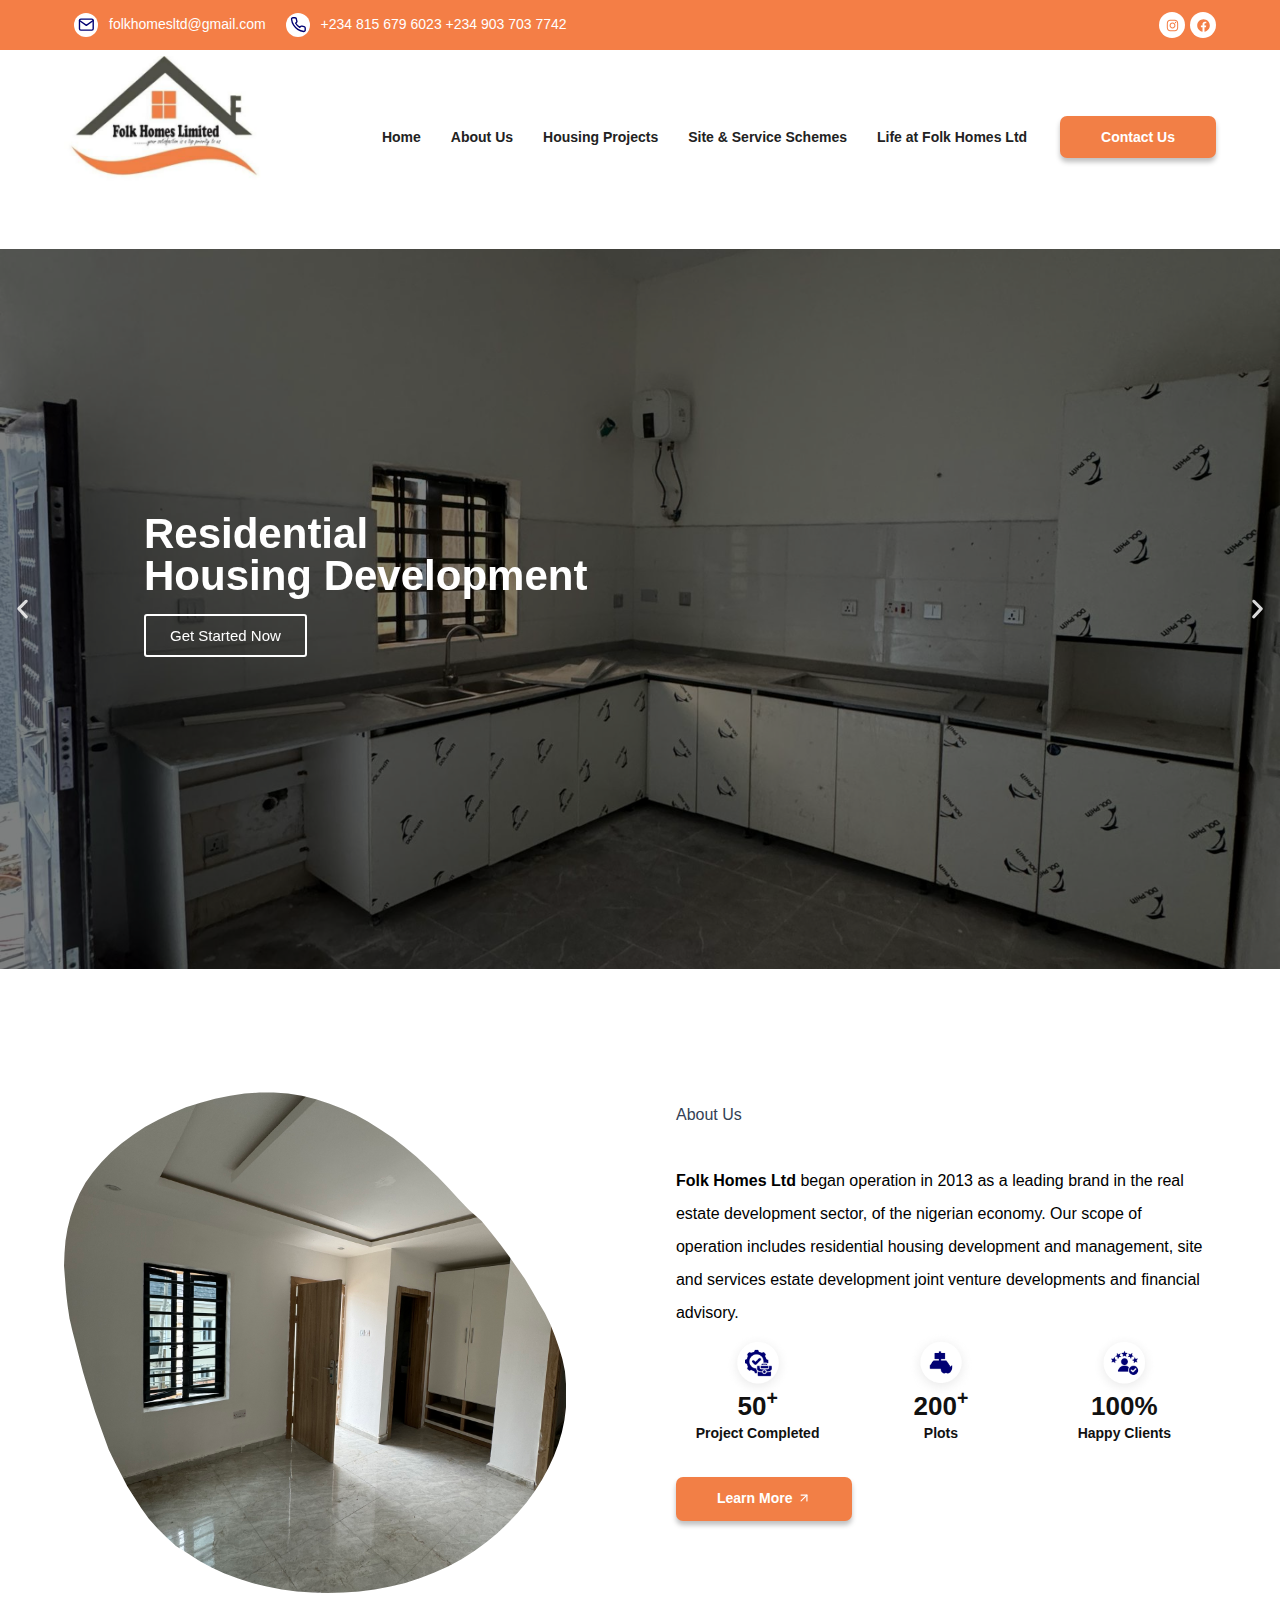
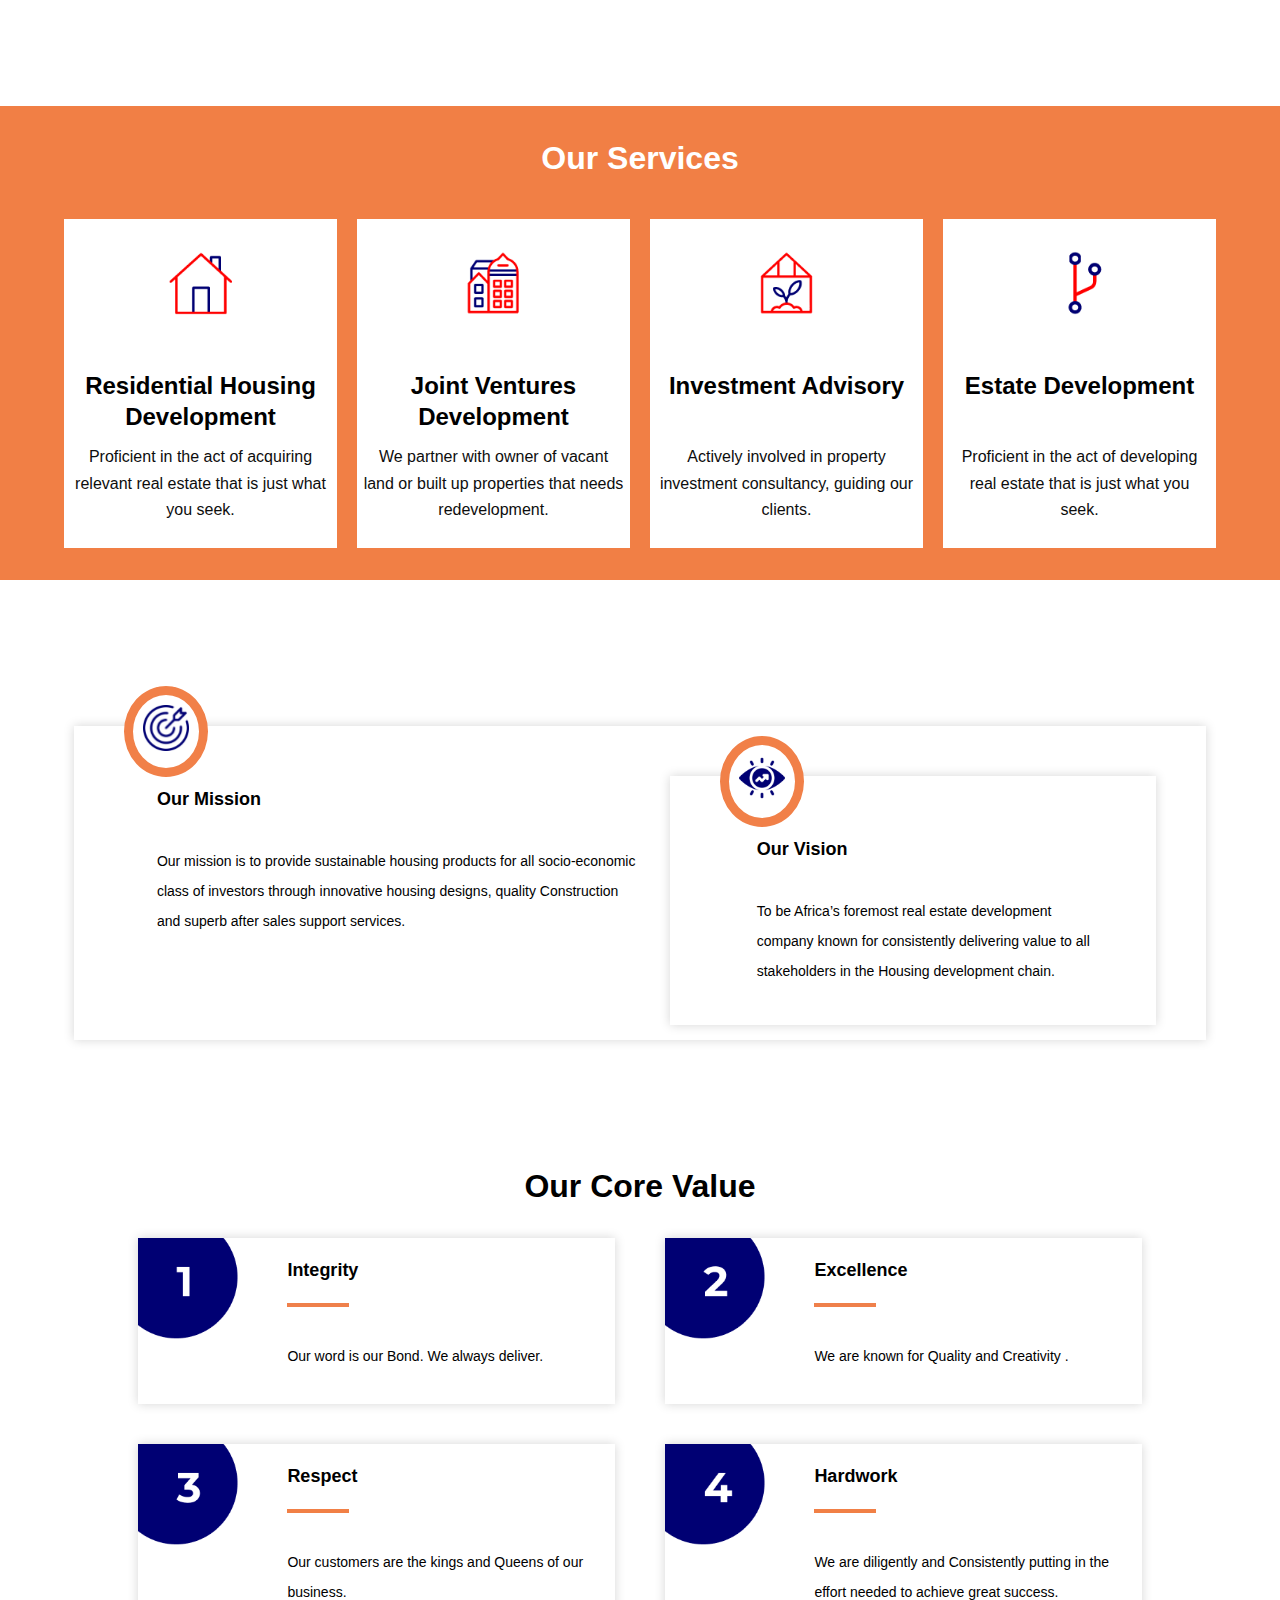
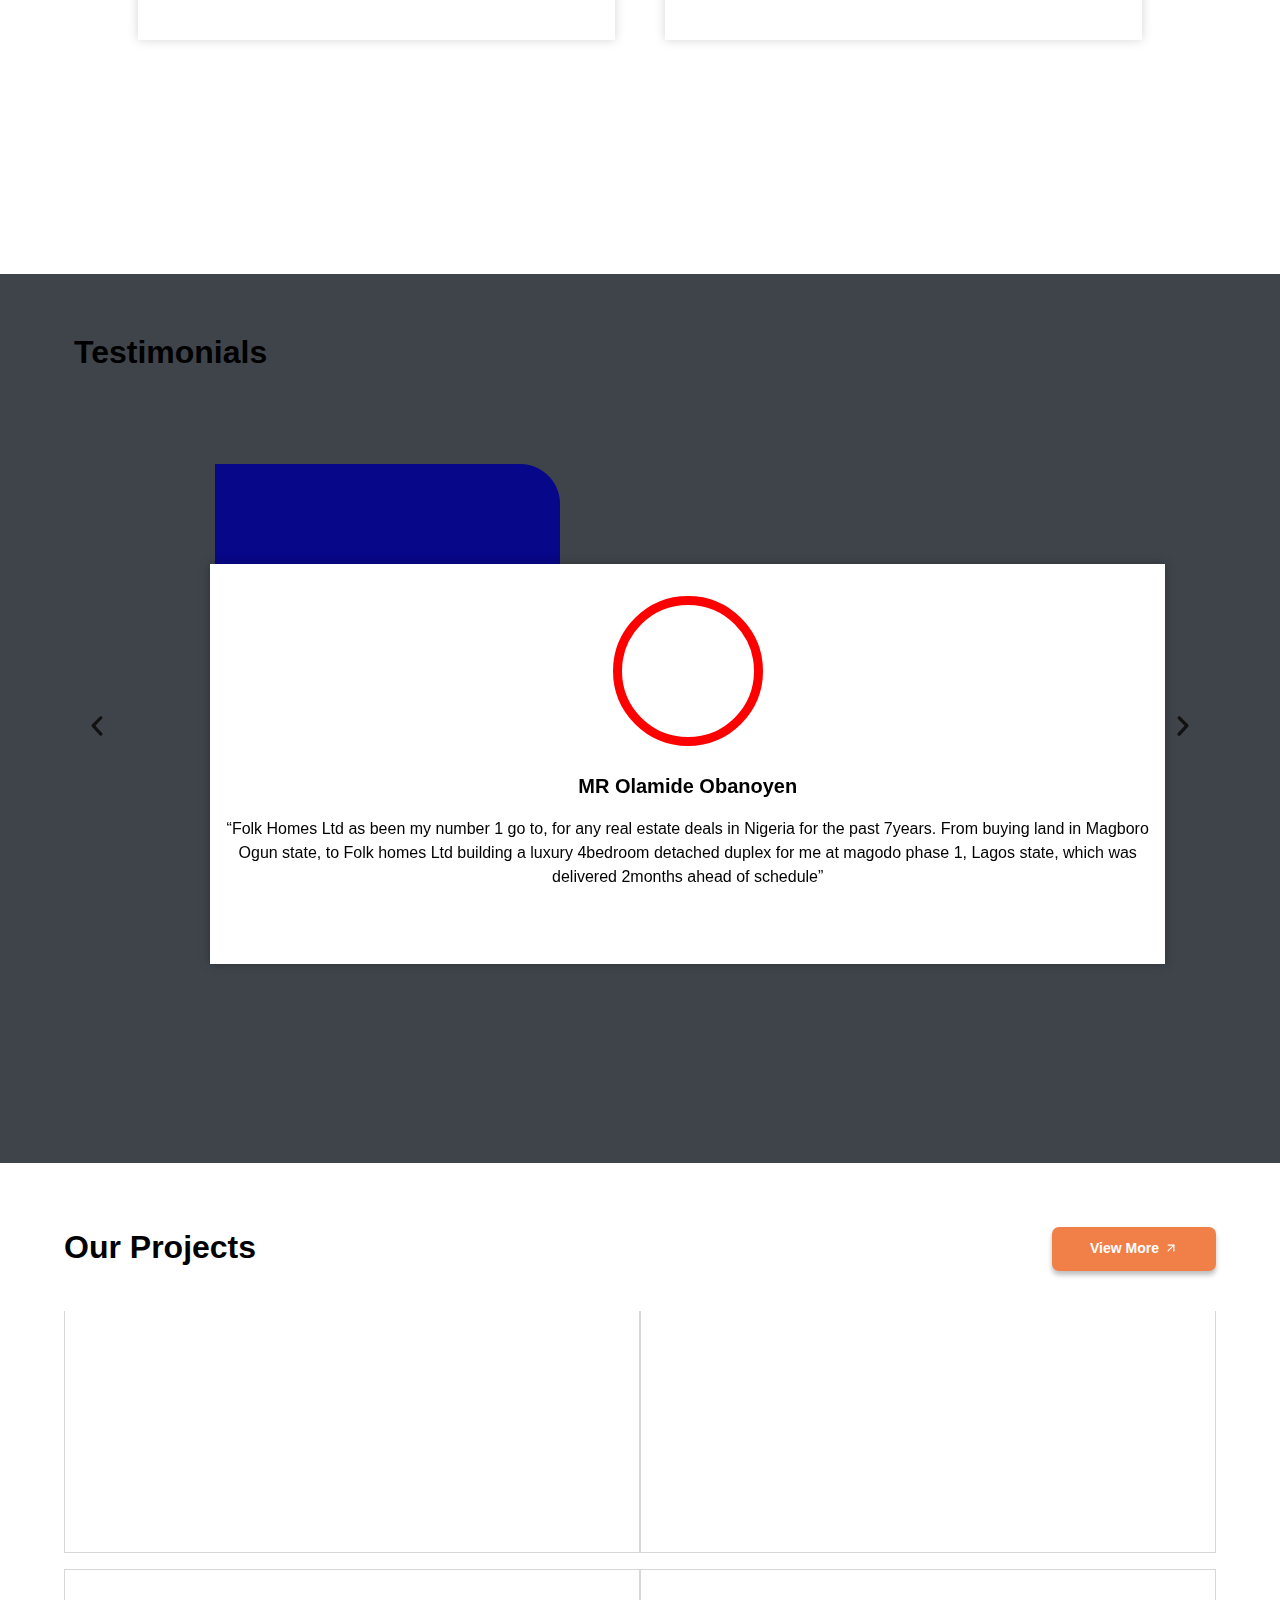
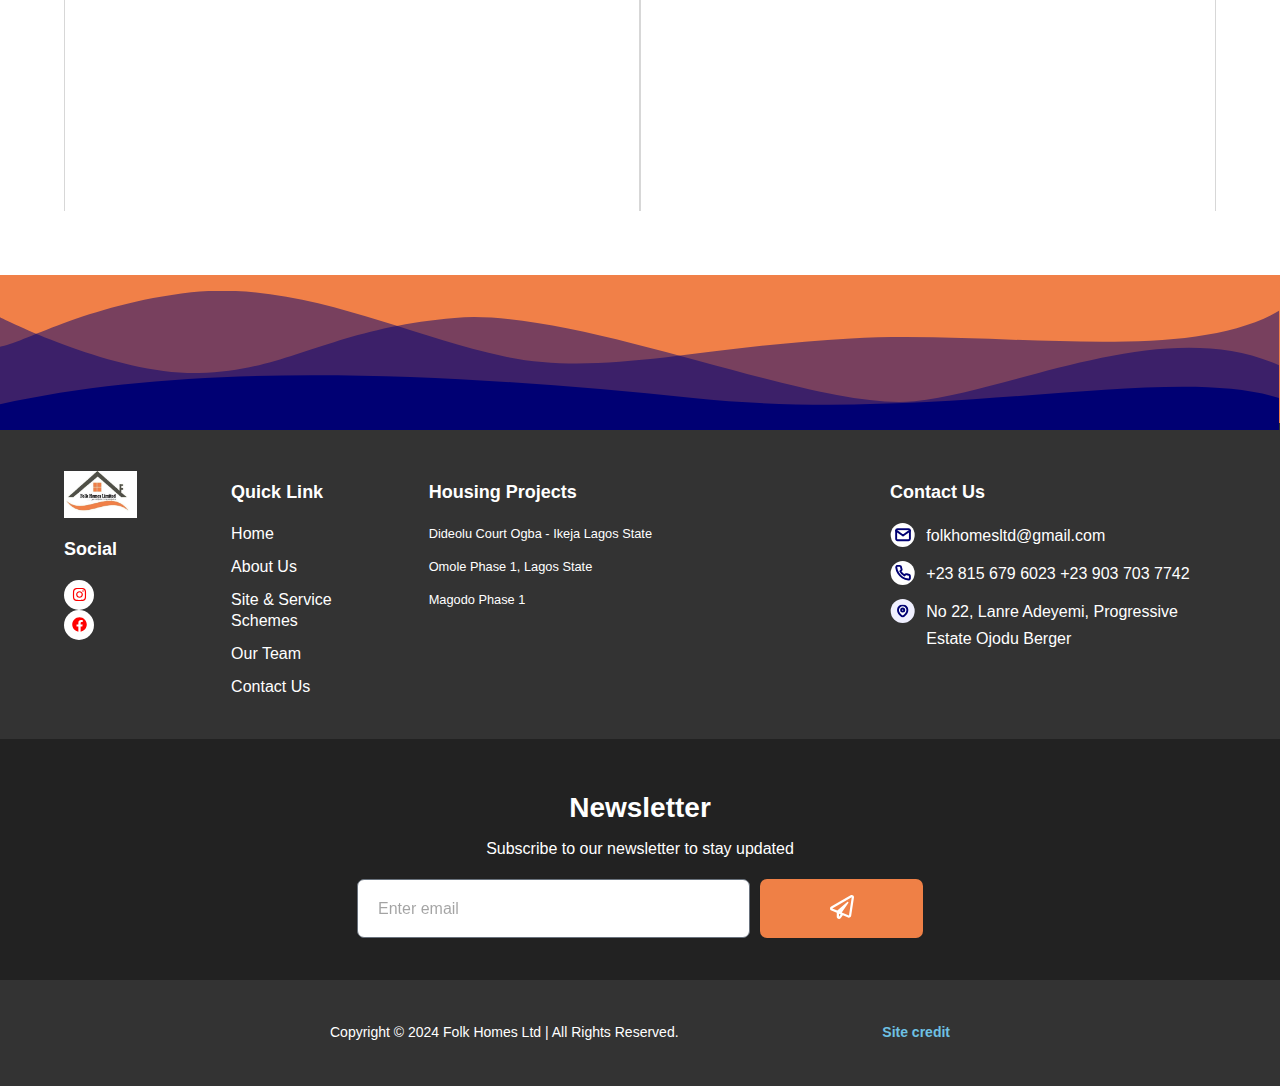
==== commit 0e853960: "Thank God" ====
--- a/index.html
+++ b/index.html
@@ -16,7 +16,7 @@
             "svgUrl": "https:\/\/s.w.org\/images\/core\/emoji\/15.0.3\/svg\/",
             "svgExt": ".svg",
             "source": {
-                "concatemoji": "https:\/\/denarohomes.com\/wp-includes\/js\/wp-emoji-release.min.js?ver=6.6.2"
+                "concatemoji": "wp-includes\/js\/wp-emoji-release.min.js?ver=6.6.2"
             }
         };
        
@@ -111,7 +111,7 @@
             }))
         }((window, document), window._wpemojiSettings);
     </script>
-  <!-- <link rel='stylesheet' id='astra-theme-css-css' href='https://denarohomes.com/wp-content/themes/astra/assets/css/minified/main.min.css?ver=4.8.2' media='all' />  -->
+  <!-- <link rel='stylesheet' id='astra-theme-css-css' href='wp-content/themes/astra/assets/css/minified/main.min.css?ver=4.8.2' media='all' />  -->
     <style id='astra-theme-css-inline-css'>
         :root {
             --ast-post-nav-space: 0;
@@ -3630,18 +3630,18 @@
 flexibility(document.documentElement);
 </script>
 <![endif]-->
-    <script data-cfasync="false" src="https://denarohomes.com/wp-includes/js/jquery/jquery.min.js?ver=3.7.1" id="jquery-core-js"></script>
-    <script data-cfasync="false" src="https://denarohomes.com/wp-includes/js/jquery/jquery-migrate.min.js?ver=3.4.1" id="jquery-migrate-js"></script>
-    <script src="https://denarohomes.com/wp-content/plugins/addon-elements-for-elementor-page-builder/assets/js/iconHelper.js?ver=1.0" id="eae-iconHelper-js"></script>
-    <script src="https://denarohomes.com/wp-content/plugins/sticky-header-effects-for-elementor/assets/js/she-header.js?ver=1.7.2" id="she-header-js"></script>
-    <link rel="https://api.w.org/" href="https://denarohomes.com/wp-json/" />
-    <link rel="alternate" title="JSON" type="application/json" href="https://denarohomes.com/wp-json/wp/v2/pages/14" />
-    <link rel="EditURI" type="application/rsd+xml" title="RSD" href="https://denarohomes.com/xmlrpc.php?rsd" />
+    <script data-cfasync="false" src="wp-includes/js/jquery/jquery.min.js?ver=3.7.1" id="jquery-core-js"></script>
+    <script data-cfasync="false" src="wp-includes/js/jquery/jquery-migrate.min.js?ver=3.4.1" id="jquery-migrate-js"></script>
+    <script src="wp-content/plugins/addon-elements-for-elementor-page-builder/assets/js/iconHelper.js?ver=1.0" id="eae-iconHelper-js"></script>
+    <script src="wp-content/plugins/sticky-header-effects-for-elementor/assets/js/she-header.js?ver=1.7.2" id="she-header-js"></script>
+    <link rel="https://api.w.org/" href="wp-json/" />
+    <link rel="alternate" title="JSON" type="application/json" href="wp-json/wp/v2/pages/14" />
+    <link rel="EditURI" type="application/rsd+xml" title="RSD" href="xmlrpc.php?rsd" />
     <meta name="generator" content="WordPress 6.6.2" />
-    <link rel="canonical" href="https://denarohomes.com/" />
-    <link rel='shortlink' href='https://denarohomes.com/' />
-    <link rel="alternate" title="oEmbed (JSON)" type="application/json+oembed" href="https://denarohomes.com/wp-json/oembed/1.0/embed?url=https%3A%2F%2Fdenarohomes.com%2F" />
-    <link rel="alternate" title="oEmbed (XML)" type="text/xml+oembed" href="https://denarohomes.com/wp-json/oembed/1.0/embed?url=https%3A%2F%2Fdenarohomes.com%2F&#038;format=xml" />
+    <link rel="canonical" href="" />
+    <link rel='shortlink' href='' />
+    <link rel="alternate" title="oEmbed (JSON)" type="application/json+oembed" href="wp-json/oembed/1.0/embed?url=https%3A%2F%2Fdenarohomes.com%2F" />
+    <link rel="alternate" title="oEmbed (XML)" type="text/xml+oembed" href="wp-json/oembed/1.0/embed?url=https%3A%2F%2F%2F&#038;format=xml" />
     <style>
         i[class^="flaticon"]:before,
         i[class*=" flaticon"]:before {
@@ -5584,7 +5584,7 @@
                                                                         </div>
                                                                         <div class="elementor-element elementor-element-b56e27b elementor-widget elementor-widget-image" data-id="b56e27b" data-element_type="widget" data-widget_type="image.default">
                                                                             <div class="elementor-widget-container">
-                                                                                <img loading="lazy" decoding="async" width="1024" height="571" src="wp-content/uploads/2024/07/Rectangle-105-111-1024x571.png" class="attachment-large size-large wp-image-2353" alt="" srcset="wp-content/uploads/2024/07/Rectangle-105-111-1024x571.png 1024w, https://denarohomes.com/wp-content/uploads/2024/07/Rectangle-105-111-300x167.png 300w, wp-content/uploads/2024/07/Rectangle-105-111-768x428.png 768w, wp-content/uploads/2024/07/Rectangle-105-111-1536x856.png 1536w, wp-content/uploads/2024/07/Rectangle-105-111.png 1556w"
+                                                                                <img loading="lazy" decoding="async" width="1024" height="571" src="wp-content/uploads/2024/07/Rectangle-105-111-1024x571.png" class="attachment-large size-large wp-image-2353" alt="" srcset="wp-content/uploads/2024/07/Rectangle-105-111-1024x571.png 1024w, wp-content/uploads/2024/07/Rectangle-105-111-300x167.png 300w, wp-content/uploads/2024/07/Rectangle-105-111-768x428.png 768w, wp-content/uploads/2024/07/Rectangle-105-111-1536x856.png 1536w, wp-content/uploads/2024/07/Rectangle-105-111.png 1556w"
                                                                                     sizes="(max-width: 1024px) 100vw, 1024px" /> </div>
                                                                         </div>
                                                                         <div class="has_eae_slider elementor-element elementor-element-e2c15af e-con-full court e-flex wpr-particle-no wpr-jarallax-no wpr-parallax-no wpr-sticky-section-no e-con e-child" data-id="e2c15af" data-element_type="container">
@@ -5947,7 +5947,7 @@
                                                                                     data-id="cb41b5a" data-element_type="container">
                                                                                     <div class="elementor-element elementor-element-a3921e0 elementor-widget__width-initial elementor-widget elementor-widget-image" data-id="a3921e0" data-element_type="widget" data-widget_type="image.default">
                                                                                         <div class="elementor-widget-container">
-                                                                                            <img loading="lazy" decoding="async" width="345" height="196" src="wp-content/uploads/2024/07/Group-1321314830.png" class="attachment-large size-large wp-image-3056" alt="" srcset="wp-content/uploads/2024/07/Group-1321314830.png 345w, https://denarohomes.com/wp-content/uploads/2024/07/Group-1321314830-300x170.png 300w"
+                                                                                            <img loading="lazy" decoding="async" width="345" height="196" src="wp-content/uploads/2024/07/Group-1321314830.png" class="attachment-large size-large wp-image-3056" alt="" srcset="wp-content/uploads/2024/07/Group-1321314830.png 345w, wp-content/uploads/2024/07/Group-1321314830-300x170.png 300w"
                                                                                                 sizes="(max-width: 345px) 100vw, 345px" /> </div>
                                                                                     </div>
                                                                                 </div>
@@ -6735,42 +6735,42 @@
             "responsive_cart_click": "flyout"
         };
     </script>
-    <script src="https://denarohomes.com/wp-content/themes/astra/assets/js/minified/frontend.min.js?ver=4.8.2" id="astra-theme-js-js"></script>
+    <script src="wp-content/themes/astra/assets/js/minified/frontend.min.js?ver=4.8.2" id="astra-theme-js-js"></script>
     <script id="xpro-elementor-addons-widgets-js-extra">
         var XproElementorAddons = {
-            "ajax_url": "https:\/\/denarohomes.com\/wp-admin\/admin-ajax.php",
+            "ajax_url": "/wp-admin\/admin-ajax.php",
             "nonce": "15ce0b57a0"
         };
     </script>
-    <script src="https://denarohomes.com/wp-content/plugins/xpro-elementor-addons/assets/js/xpro-widgets.js?ver=1.4.5" id="xpro-elementor-addons-widgets-js"></script>
+    <script src="wp-content/plugins/xpro-elementor-addons/assets/js/xpro-widgets.js?ver=1.4.5" id="xpro-elementor-addons-widgets-js"></script>
     <script id="eae-main-js-extra">
         var eae = {
-            "ajaxurl": "https:\/\/denarohomes.com\/wp-admin\/admin-ajax.php",
+            "ajaxurl": "wp-admin\/admin-ajax.php",
             "current_url": "aHR0cHM6Ly9kZW5hcm9ob21lcy5jb20v",
             "nonce": "d0d1377b9c",
-            "plugin_url": "https:\/\/denarohomes.com\/wp-content\/plugins\/addon-elements-for-elementor-page-builder\/"
+            "plugin_url": "wp-content\/plugins\/addon-elements-for-elementor-page-builder\/"
         };
         var eae_editor = {
-            "plugin_url": "https:\/\/denarohomes.com\/wp-content\/plugins\/addon-elements-for-elementor-page-builder\/"
+            "plugin_url": "wp-content\/plugins\/addon-elements-for-elementor-page-builder\/"
         };
     </script>
-    <script src="https://denarohomes.com/wp-content/plugins/addon-elements-for-elementor-page-builder/assets/js/eae.min.js?ver=1.13.8" id="eae-main-js"></script>
-    <script src="https://denarohomes.com/wp-content/plugins/addon-elements-for-elementor-page-builder/build/index.min.js?ver=1.13.8" id="eae-index-js"></script>
-    <script src="https://denarohomes.com/wp-content/plugins/elementor/assets/lib/font-awesome/js/v4-shims.min.js?ver=1.0" id="font-awesome-4-shim-js"></script>
-    <script src="https://denarohomes.com/wp-content/plugins/addon-elements-for-elementor-page-builder/assets/js/animated-main.min.js?ver=1.0" id="animated-main-js"></script>
-    <script src="https://denarohomes.com/wp-content/plugins/addon-elements-for-elementor-page-builder/assets/js/particles.min.js?ver=2.0.0" id="eae-particles-js"></script>
-    <script src="https://denarohomes.com/wp-content/plugins/addon-elements-for-elementor-page-builder/assets/lib/magnific.min.js?ver=1.1.0" id="wts-magnific-js"></script>
-    <script src="https://denarohomes.com/wp-content/plugins/addon-elements-for-elementor-page-builder/assets/lib/vegas/vegas.min.js?ver=2.4.0" id="vegas-js"></script>
-    <script src="https://denarohomes.com/wp-content/plugins/royal-elementor-addons/assets/js/lib/particles/particles.js?ver=3.0.6" id="wpr-particles-js"></script>
-    <script src="https://denarohomes.com/wp-content/plugins/royal-elementor-addons/assets/js/lib/jarallax/jarallax.min.js?ver=1.12.7" id="wpr-jarallax-js"></script>
-    <script src="https://denarohomes.com/wp-content/plugins/royal-elementor-addons/assets/js/lib/parallax/parallax.min.js?ver=1.0" id="wpr-parallax-hover-js"></script>
-    <script src="https://denarohomes.com/wp-content/plugins/wp-whatsapp/assets/dist/js/njt-whatsapp.js?ver=3.6.8" id="nta-wa-libs-js"></script>
+    <script src="wp-content/plugins/addon-elements-for-elementor-page-builder/assets/js/eae.min.js?ver=1.13.8" id="eae-main-js"></script>
+    <script src="wp-content/plugins/addon-elements-for-elementor-page-builder/build/index.min.js?ver=1.13.8" id="eae-index-js"></script>
+    <script src="wp-content/plugins/elementor/assets/lib/font-awesome/js/v4-shims.min.js?ver=1.0" id="font-awesome-4-shim-js"></script>
+    <script src="wp-content/plugins/addon-elements-for-elementor-page-builder/assets/js/animated-main.min.js?ver=1.0" id="animated-main-js"></script>
+    <script src="wp-content/plugins/addon-elements-for-elementor-page-builder/assets/js/particles.min.js?ver=2.0.0" id="eae-particles-js"></script>
+    <script src="wp-content/plugins/addon-elements-for-elementor-page-builder/assets/lib/magnific.min.js?ver=1.1.0" id="wts-magnific-js"></script>
+    <script src="wp-content/plugins/addon-elements-for-elementor-page-builder/assets/lib/vegas/vegas.min.js?ver=2.4.0" id="vegas-js"></script>
+    <script src="wp-content/plugins/royal-elementor-addons/assets/js/lib/particles/particles.js?ver=3.0.6" id="wpr-particles-js"></script>
+    <script src="wp-content/plugins/royal-elementor-addons/assets/js/lib/jarallax/jarallax.min.js?ver=1.12.7" id="wpr-jarallax-js"></script>
+    <script src="wp-content/plugins/royal-elementor-addons/assets/js/lib/parallax/parallax.min.js?ver=1.0" id="wpr-parallax-hover-js"></script>
+    <script src="wp-content/plugins/wp-whatsapp/assets/dist/js/njt-whatsapp.js?ver=3.6.8" id="nta-wa-libs-js"></script>
     <script id="nta-js-global-js-extra">
         var njt_wa_global = {
-            "ajax_url": "https:\/\/denarohomes.com\/wp-admin\/admin-ajax.php",
+            "ajax_url": "wp-admin\/admin-ajax.php",
             "nonce": "0875e7dadf",
             "defaultAvatarSVG": "<svg width=\"48px\" height=\"48px\" class=\"nta-whatsapp-default-avatar\" version=\"1.1\" id=\"Layer_1\" xmlns=\"http:\/\/www.w3.org\/2000\/svg\" xmlns:xlink=\"http:\/\/www.w3.org\/1999\/xlink\" x=\"0px\" y=\"0px\"\n            viewBox=\"0 0 512 512\" style=\"enable-background:new 0 0 512 512;\" xml:space=\"preserve\">\n            <path style=\"fill:#EDEDED;\" d=\"M0,512l35.31-128C12.359,344.276,0,300.138,0,254.234C0,114.759,114.759,0,255.117,0\n            S512,114.759,512,254.234S395.476,512,255.117,512c-44.138,0-86.51-14.124-124.469-35.31L0,512z\"\/>\n            <path style=\"fill:#55CD6C;\" d=\"M137.71,430.786l7.945,4.414c32.662,20.303,70.621,32.662,110.345,32.662\n            c115.641,0,211.862-96.221,211.862-213.628S371.641,44.138,255.117,44.138S44.138,137.71,44.138,254.234\n            c0,40.607,11.476,80.331,32.662,113.876l5.297,7.945l-20.303,74.152L137.71,430.786z\"\/>\n            <path style=\"fill:#FEFEFE;\" d=\"M187.145,135.945l-16.772-0.883c-5.297,0-10.593,1.766-14.124,5.297\n            c-7.945,7.062-21.186,20.303-24.717,37.959c-6.179,26.483,3.531,58.262,26.483,90.041s67.09,82.979,144.772,105.048\n            c24.717,7.062,44.138,2.648,60.028-7.062c12.359-7.945,20.303-20.303,22.952-33.545l2.648-12.359\n            c0.883-3.531-0.883-7.945-4.414-9.71l-55.614-25.6c-3.531-1.766-7.945-0.883-10.593,2.648l-22.069,28.248\n            c-1.766,1.766-4.414,2.648-7.062,1.766c-15.007-5.297-65.324-26.483-92.69-79.448c-0.883-2.648-0.883-5.297,0.883-7.062\n            l21.186-23.834c1.766-2.648,2.648-6.179,1.766-8.828l-25.6-57.379C193.324,138.593,190.676,135.945,187.145,135.945\"\/>\n        <\/svg>",
-            "defaultAvatarUrl": "https:\/\/denarohomes.com\/wp-content\/plugins\/wp-whatsapp\/assets\/img\/whatsapp_logo.svg",
+            "defaultAvatarUrl": "wp-content\/plugins\/wp-whatsapp\/assets\/img\/whatsapp_logo.svg",
             "timezone": "+00:00",
             "i18n": {
                 "online": "Online",
@@ -6783,17 +6783,17 @@
             }
         };
     </script>
-    <script src="https://denarohomes.com/wp-content/plugins/wp-whatsapp/assets/js/whatsapp-button.js?ver=3.6.8" id="nta-js-global-js"></script>
-    <script src="https://denarohomes.com/wp-content/plugins/elementskit-lite/libs/framework/assets/js/frontend-script.js?ver=3.2.8" id="elementskit-framework-js-frontend-js"></script>
+    <script src="wp-content/plugins/wp-whatsapp/assets/js/whatsapp-button.js?ver=3.6.8" id="nta-js-global-js"></script>
+    <script src="wp-content/plugins/elementskit-lite/libs/framework/assets/js/frontend-script.js?ver=3.2.8" id="elementskit-framework-js-frontend-js"></script>
     <script id="elementskit-framework-js-frontend-js-after">
         var elementskit = {
-            resturl: 'https://denarohomes.com/wp-json/elementskit/v1/',
+            resturl: 'wp-json/elementskit/v1/',
         }
     </script>
-    <script src="https://denarohomes.com/wp-content/plugins/elementskit-lite/widgets/init/assets/js/widget-scripts.js?ver=3.2.8" id="ekit-widget-scripts-js"></script>
+    <script src="wp-content/plugins/elementskit-lite/widgets/init/assets/js/widget-scripts.js?ver=3.2.8" id="ekit-widget-scripts-js"></script>
     <script id="eael-general-js-extra">
         var localize = {
-            "ajaxurl": "https:\/\/denarohomes.com\/wp-admin\/admin-ajax.php",
+            "ajaxurl": "wp-admin\/admin-ajax.php",
             "nonce": "5f07167c60",
             "i18n": {
                 "added": "Added ",
@@ -6807,7 +6807,7 @@
                 "shipping_text": "Shipping",
                 "fg_mfp_counter_text": "of"
             },
-            "page_permalink": "https:\/\/denarohomes.com\/",
+            "page_permalink": "",
             "cart_redirectition": "",
             "cart_page_url": "",
             "el_breakpoints": {
@@ -6856,22 +6856,22 @@
             }
         };
     </script>
-    <script src="https://denarohomes.com/wp-content/plugins/essential-addons-for-elementor-lite/assets/front-end/js/view/general.min.js?ver=6.0.6" id="eael-general-js"></script>
-    <script src="https://denarohomes.com/wp-content/uploads/ac_assets/ue-side-menu/menu.js?ver=1.5.114" id="uc_ac_assets_file_menu_js_21065-js"></script>
-    <script src="https://denarohomes.com/wp-includes/js/imagesloaded.min.js?ver=5.0.0" id="imagesloaded-js"></script>
-    <script src="https://denarohomes.com/wp-content/plugins/xpro-elementor-addons/assets/vendor/js/owl.carousel.min.js?ver=2.3.4" id="owl-carousel-js"></script>
-    <script src="https://denarohomes.com/wp-content/uploads/ac_assets/logo_marquee/logo-marquee.js?ver=1.5.114" id="uc_ac_assets_file_logo_marquee_js_4600-js"></script>
+    <script src="wp-content/plugins/essential-addons-for-elementor-lite/assets/front-end/js/view/general.min.js?ver=6.0.6" id="eael-general-js"></script>
+    <script src="wp-content/uploads/ac_assets/ue-side-menu/menu.js?ver=1.5.114" id="uc_ac_assets_file_menu_js_21065-js"></script>
+    <script src="wp-includes/js/imagesloaded.min.js?ver=5.0.0" id="imagesloaded-js"></script>
+    <script src="wp-content/plugins/xpro-elementor-addons/assets/vendor/js/owl.carousel.min.js?ver=2.3.4" id="owl-carousel-js"></script>
+    <script src="wp-content/uploads/ac_assets/logo_marquee/logo-marquee.js?ver=1.5.114" id="uc_ac_assets_file_logo_marquee_js_4600-js"></script>
    
-    <script src="https://denarohomes.com/wp-content/plugins/wp-whatsapp/assets/js/whatsapp-popup.js?ver=3.6.8" id="nta-js-popup-js"></script>
+    <script src="wp-content/plugins/wp-whatsapp/assets/js/whatsapp-popup.js?ver=3.6.8" id="nta-js-popup-js"></script>
     <script id="bdt-uikit-js-extra">
         var element_pack_ajax_login_config = {
-            "ajaxurl": "https:\/\/denarohomes.com\/wp-admin\/admin-ajax.php",
+            "ajaxurl": "wp-admin\/admin-ajax.php",
             "language": "en",
             "loadingmessage": "Sending user info, please wait...",
             "unknownerror": "Unknown error, make sure access is correct!"
         };
         var ElementPackConfig = {
-            "ajaxurl": "https:\/\/denarohomes.com\/wp-admin\/admin-ajax.php",
+            "ajaxurl": "wp-admin\/admin-ajax.php",
             "nonce": "e909c80eed",
             "data_table": {
                 "language": {
@@ -6905,10 +6905,10 @@
             }
         };
     </script>
-    <script src="https://denarohomes.com/wp-content/plugins/bdthemes-element-pack/assets/js/bdt-uikit.min.js?ver=3.21.6" id="bdt-uikit-js"></script>
-    <script src="https://denarohomes.com/wp-content/plugins/elementor/assets/js/webpack.runtime.min.js?ver=3.24.5" id="elementor-webpack-runtime-js"></script>
-    <script src="https://denarohomes.com/wp-content/plugins/elementor/assets/js/frontend-modules.min.js?ver=3.24.5" id="elementor-frontend-modules-js"></script>
-    <script src="https://denarohomes.com/wp-includes/js/jquery/ui/core.min.js?ver=1.13.3" id="jquery-ui-core-js"></script>
+    <script src="wp-content/plugins/bdthemes-element-pack/assets/js/bdt-uikit.min.js?ver=3.21.6" id="bdt-uikit-js"></script>
+    <script src="wp-content/plugins/elementor/assets/js/webpack.runtime.min.js?ver=3.24.5" id="elementor-webpack-runtime-js"></script>
+    <script src="wp-content/plugins/elementor/assets/js/frontend-modules.min.js?ver=3.24.5" id="elementor-frontend-modules-js"></script>
+    <script src="wp-includes/js/jquery/ui/core.min.js?ver=1.13.3" id="jquery-ui-core-js"></script>
     <script id="elementor-frontend-js-before">
         var elementorFrontendConfig = {
             "environmentMode": {
@@ -7013,9 +7013,9 @@
                 "taxonomy-filter": true
             },
             "urls": {
-                "assets": "https:\/\/denarohomes.com\/wp-content\/plugins\/elementor\/assets\/",
-                "ajaxurl": "https:\/\/denarohomes.com\/wp-admin\/admin-ajax.php",
-                "uploadUrl": "https:\/\/denarohomes.com\/wp-content\/uploads"
+                "assets": "wp-content\/plugins\/elementor\/assets\/",
+                "ajaxurl": "wp-admin\/admin-ajax.php",
+                "uploadUrl":wp-content\/uploads"
             },
             "nonces": {
                 "floatingButtonsClickTracking": "9fa8608dc8"
@@ -7191,11 +7191,11 @@
             }
         };
     </script>
-    <script src="https://denarohomes.com/wp-content/plugins/elementor/assets/js/frontend.min.js?ver=3.24.5" id="elementor-frontend-js"></script>
-    <script src="https://denarohomes.com/wp-content/plugins/bdthemes-element-pack/assets/js/common/helper.min.js?ver=7.12.19" id="element-pack-helper-js"></script>
-    <script src="https://denarohomes.com/wp-content/plugins/elementor-pro/assets/js/webpack-pro.runtime.min.js?ver=3.21.0" id="elementor-pro-webpack-runtime-js"></script>
-    <script src="https://denarohomes.com/wp-includes/js/dist/hooks.min.js?ver=2810c76e705dd1a53b18" id="wp-hooks-js"></script>
-    <script src="https://denarohomes.com/wp-includes/js/dist/i18n.min.js?ver=5e580eb46a90c2b997e6" id="wp-i18n-js"></script>
+    <script src="wp-content/plugins/elementor/assets/js/frontend.min.js?ver=3.24.5" id="elementor-frontend-js"></script>
+    <script src="wp-content/plugins/bdthemes-element-pack/assets/js/common/helper.min.js?ver=7.12.19" id="element-pack-helper-js"></script>
+    <script src="wp-content/plugins/elementor-pro/assets/js/webpack-pro.runtime.min.js?ver=3.21.0" id="elementor-pro-webpack-runtime-js"></script>
+    <script src="wp-includes/js/dist/hooks.min.js?ver=2810c76e705dd1a53b18" id="wp-hooks-js"></script>
+    <script src="wp-includes/js/dist/i18n.min.js?ver=5e580eb46a90c2b997e6" id="wp-i18n-js"></script>
     <script id="wp-i18n-js-after">
         wp.i18n.setLocaleData({
             'text direction\u0004ltr': ['ltr']
@@ -7203,11 +7203,11 @@
     </script>
     <script id="elementor-pro-frontend-js-before">
         var ElementorProFrontendConfig = {
-            "ajaxurl": "https:\/\/denarohomes.com\/wp-admin\/admin-ajax.php",
+            "ajaxurl": "wp-admin\/admin-ajax.php",
             "nonce": "39734db8fe",
             "urls": {
-                "assets": "https:\/\/denarohomes.com\/wp-content\/plugins\/elementor-pro\/assets\/",
-                "rest": "https:\/\/denarohomes.com\/wp-json\/"
+                "assets": "wp-content\/plugins\/elementor-pro\/assets\/",
+                "rest": "wp-json\/"
             },
             "shareButtonsNetworks": {
                 "facebook": {
@@ -7289,27 +7289,27 @@
             }
         };
     </script>
-    <script src="https://denarohomes.com/wp-content/plugins/elementor-pro/assets/js/frontend.min.js?ver=3.21.0" id="elementor-pro-frontend-js"></script>
-    <script src="https://denarohomes.com/wp-content/plugins/elementor-pro/assets/js/elements-handlers.min.js?ver=3.21.0" id="pro-elements-handlers-js"></script>
-    <script src="https://denarohomes.com/wp-content/plugins/elementskit-lite/widgets/init/assets/js/animate-circle.min.js?ver=3.2.8" id="animate-circle-js"></script>
+    <script src="wp-content/plugins/elementor-pro/assets/js/frontend.min.js?ver=3.21.0" id="elementor-pro-frontend-js"></script>
+    <script src="wp-content/plugins/elementor-pro/assets/js/elements-handlers.min.js?ver=3.21.0" id="pro-elements-handlers-js"></script>
+    <script src="wp-content/plugins/elementskit-lite/widgets/init/assets/js/animate-circle.min.js?ver=3.2.8" id="animate-circle-js"></script>
     <script id="elementskit-elementor-js-extra">
         var ekit_config = {
-            "ajaxurl": "https:\/\/denarohomes.com\/wp-admin\/admin-ajax.php",
+            "ajaxurl": "wp-admin\/admin-ajax.php",
             "nonce": "250ebfe140"
         };
     </script>
-    <script src="https://denarohomes.com/wp-content/plugins/elementskit-lite/widgets/init/assets/js/elementor.js?ver=3.2.8" id="elementskit-elementor-js"></script>
+    <script src="wp-content/plugins/elementskit-lite/widgets/init/assets/js/elementor.js?ver=3.2.8" id="elementskit-elementor-js"></script>
     <script id="wpr-addons-js-js-extra">
         var WprConfig = {
-            "ajaxurl": "https:\/\/denarohomes.com\/wp-admin\/admin-ajax.php",
-            "resturl": "https:\/\/denarohomes.com\/wp-json\/wpraddons\/v1",
+            "ajaxurl": "wp-admin\/admin-ajax.php",
+            "resturl": "wp-json\/wpraddons\/v1",
             "nonce": "0c83d1dc7d",
             "addedToCartText": "was added to cart",
             "viewCart": "View Cart",
             "comparePageID": "",
-            "comparePageURL": "https:\/\/denarohomes.com\/",
+            "comparePageURL": "",
             "wishlistPageID": "",
-            "wishlistPageURL": "https:\/\/denarohomes.com\/",
+            "wishlistPageURL": "",
             "chooseQuantityText": "Please select the required number of items.",
             "site_key": "",
             "is_admin": "",
@@ -7319,14 +7319,14 @@
             "recaptcha_error": "Recaptcha Error"
         };
     </script>
-    <script data-cfasync="false" src="https://denarohomes.com/wp-content/plugins/royal-elementor-addons/assets/js/frontend.min.js?ver=1.3.986" id="wpr-addons-js-js"></script>
-    <script src="https://denarohomes.com/wp-content/plugins/royal-elementor-addons/assets/js/modal-popups.min.js?ver=1.3.986" id="wpr-modal-popups-js-js"></script>
+    <script data-cfasync="false" src="wp-content/plugins/royal-elementor-addons/assets/js/frontend.min.js?ver=1.3.986" id="wpr-addons-js-js"></script>
+    <script src="wp-content/plugins/royal-elementor-addons/assets/js/modal-popups.min.js?ver=1.3.986" id="wpr-modal-popups-js-js"></script>
     <script id="xpro-elementor-widgetarea-editor-js-extra">
         var XproWidgetAreaEditorParams = {
-            "rest_api_url": "https:\/\/denarohomes.com\/wp-json\/"
+            "rest_api_url": "wp-json\/"
         };
     </script>
-    <script src="https://denarohomes.com/wp-content/plugins/xpro-elementor-addons/inc/controls/assets/js/widgetarea-editor.js?ver=1.4.5" id="xpro-elementor-widgetarea-editor-js"></script>
+    <script src="wp-content/plugins/xpro-elementor-addons/inc/controls/assets/js/widgetarea-editor.js?ver=1.4.5" id="xpro-elementor-widgetarea-editor-js"></script>
 
     <!--   Unlimited Elements 1.5.114 Scripts -->
     <script type='text/javascript' id='unlimited-elements-scripts'>
@@ -7335,7 +7335,7 @@
 
         jQuery(document).ready(function() {
 
-            UCSideMenu("uc_ue_side_menu_elementor_d2a17ae", "https://denarohomes.com/");
+            UCSideMenu("uc_ue_side_menu_elementor_d2a17ae", "");
 
             jQuery('#uc_ue_side_menu_elementor_d2a17ae .uc-side-menu-wrapper').show();
 
--- a/wp-content/themes/astra/assets/css/minified/main.min.css
+++ b/wp-content/themes/astra/assets/css/minified/main.min.css
@@ -0,0 +1,2957 @@
+@charset "UTF-8";
+address,
+blockquote,
+body,
+dd,
+dl,
+dt,
+fieldset,
+figure,
+h1,
+h2,
+h3,
+h4,
+h5,
+h6,
+hr,
+html,
+iframe,
+legend,
+li,
+ol,
+p,
+pre,
+textarea,
+ul {
+    border: 0;
+    font-size: 100%;
+    font-style: inherit;
+    font-weight: inherit;
+    margin: 0;
+    outline: 0;
+    padding: 0;
+    vertical-align: baseline
+}
+
+html {
+    -webkit-text-size-adjust: 100%;
+    -ms-text-size-adjust: 100%
+}
+
+body {
+    margin: 0
+}
+
+main,
+nav {
+    display: block
+}
+
+progress {
+    display: inline-block;
+    vertical-align: baseline
+}
+
+a {
+    background-color: transparent
+}
+
+a:active {
+    outline: 0
+}
+
+a,
+a:focus,
+a:hover,
+a:visited {
+    text-decoration: none
+}
+
+abbr[title] {
+    border-bottom: 1px dotted
+}
+
+b,
+strong {
+    font-weight: 700
+}
+
+dfn {
+    font-style: italic
+}
+
+mark {
+    background: #ff0;
+    color: #000
+}
+
+small {
+    font-size: 80%
+}
+
+sub,
+sup {
+    font-size: 75%;
+    line-height: 0;
+    position: relative;
+    vertical-align: baseline
+}
+
+sup {
+    top: -.5em
+}
+
+sub {
+    bottom: -.25em
+}
+
+img {
+    border: 0
+}
+
+svg:not(:root) {
+    overflow: hidden
+}
+
+figure {
+    margin: 0
+}
+
+hr {
+    box-sizing: content-box;
+    height: 0
+}
+
+pre {
+    overflow: auto
+}
+
+code,
+kbd,
+pre,
+samp {
+    font-size: 1em
+}
+
+button,
+input,
+optgroup,
+select,
+textarea {
+    color: inherit;
+    font: inherit;
+    margin: 0
+}
+
+button {
+    overflow: visible
+}
+
+button,
+select {
+    text-transform: none
+}
+
+button,
+html input[type=button],
+input[type=reset],
+input[type=submit] {
+    -webkit-appearance: button;
+    cursor: pointer
+}
+
+button[disabled],
+html input[disabled] {
+    cursor: default
+}
+
+button::-moz-focus-inner,
+input::-moz-focus-inner {
+    border: 0;
+    padding: 0
+}
+
+input {
+    line-height: normal
+}
+
+input[type=checkbox],
+input[type=radio] {
+    box-sizing: border-box;
+    padding: 0
+}
+
+input[type=number]::-webkit-inner-spin-button,
+input[type=number]::-webkit-outer-spin-button {
+    height: auto
+}
+
+input[type=search] {
+    -webkit-appearance: textfield;
+    box-sizing: content-box
+}
+
+#comments .submit,
+.search .search-submit {
+    padding: 10px 15px;
+    border-radius: 2px;
+    line-height: 1.85714285714286;
+    border: 0
+}
+
+.archive .no-results .ast-search-submit,
+.search .site-main .ast-search-submit {
+    display: none
+}
+
+input[type=search]::-webkit-search-cancel-button,
+input[type=search]::-webkit-search-decoration {
+    -webkit-appearance: none
+}
+
+fieldset {
+    border: 1px solid var(--ast-border-color);
+    margin: 0 0;
+    padding: .35em .625em .75em
+}
+
+legend {
+    border: 0;
+    padding: 0
+}
+
+fieldset legend {
+    margin-bottom: 1.5em;
+    padding: 0 .5em
+}
+
+textarea {
+    overflow: auto
+}
+
+optgroup {
+    font-weight: 700
+}
+
+table {
+    border-collapse: collapse;
+    border-spacing: 0
+}
+
+td,
+th {
+    padding: 0
+}
+
+/*!
+ * Bootstrap v4.0.0-alpha.2 (https://getbootstrap.com)
+ */
+
+.ast-container {
+    max-width: 100%
+}
+
+.ast-container,
+.ast-container-fluid {
+    margin-left: auto;
+    margin-right: auto;
+    padding-left: 20px;
+    padding-right: 20px
+}
+
+.ast-row {
+    margin-left: -20px;
+    margin-right: -20px
+}
+
+@media (min-width:768px) and (max-width:921px) {
+    .blog-layout-2 .ast-width-md-6,
+    .blog-layout-3 .ast-width-md-6 {
+        float: none;
+        width: 100%
+    }
+}
+
+@media (min-width:769px) and (max-width:921px) {
+    .blog-layout-2,
+    .blog-layout-3 {
+        flex-direction: unset
+    }
+}
+
+@media (max-width:768px) {
+    .blog-layout-3 {
+        flex-direction: column
+    }
+}
+
+.ast-grid-common-col {
+    position: relative;
+    min-height: 1px;
+    padding-left: 20px;
+    padding-right: 20px
+}
+
+.ast-float {
+    float: left
+}
+
+@media (max-width:992px) {
+    .ast-width-sm-25 {
+        width: 25%
+    }
+    .ast-width-md-50 {
+        width: 50%
+    }
+}
+
+@media (max-width:768px) {
+    .ast-width-md-25 {
+        width: 25%
+    }
+}
+
+.ast-full-width {
+    width: 100%
+}
+
+.ast-width-50 {
+    width: 50%
+}
+
+@media (min-width:768px) {
+    .ast-width-md-4 {
+        width: 33.3333333333%
+    }
+    .ast-width-md-16 {
+        width: 16.6666666667%
+    }
+    .ast-width-md-6 {
+        width: 50%;
+        float: left
+    }
+    .ast-width-md-3 {
+        width: 25%
+    }
+    .ast-width-md-66 {
+        width: 66.6666666667%
+    }
+}
+
+@media (min-width:769px) {
+    .ast-width-md-20 {
+        width: 20%
+    }
+}
+
+@media (min-width:992px) {
+    .ast-width-lg-33 {
+        width: 33.3333333333%
+    }
+    .ast-width-lg-16 {
+        width: 16.6666666667%
+    }
+    .ast-width-lg-50 {
+        width: 50%
+    }
+    .ast-width-lg-66 {
+        width: 66.6666666667%
+    }
+}
+
+h1,
+h2,
+h3,
+h4,
+h5,
+h6 {
+    clear: both
+}
+
+.entry-content h1,
+h1 {
+    color: #808285;
+    font-size: 2em;
+    line-height: 1.2
+}
+
+.entry-content h2,
+h2 {
+    color: #808285;
+    font-size: 1.7em;
+    line-height: 1.3
+}
+
+.entry-content h3,
+h3 {
+    color: #808285;
+    font-size: 1.5em;
+    line-height: 1.4
+}
+
+.entry-content h4,
+h4 {
+    color: #808285;
+    line-height: 1.5;
+    font-size: 1.3em
+}
+
+.entry-content h5,
+h5 {
+    color: #808285;
+    line-height: 1.6;
+    font-size: 1.2em
+}
+
+.entry-content h6,
+h6 {
+    color: #808285;
+    line-height: 1.7;
+    font-size: 1.1em
+}
+
+html {
+    box-sizing: border-box
+}
+
+*,
+:after,
+:before {
+    box-sizing: inherit
+}
+
+body {
+    color: #808285;
+    background: #fff;
+    font-style: normal
+}
+
+ol,
+ul {
+    margin: 0 0 1.5em 3em
+}
+
+ul {
+    list-style: disc
+}
+
+ol {
+    list-style: decimal
+}
+
+li>ol,
+li>ul {
+    margin-bottom: 0;
+    margin-left: 1.5em
+}
+
+dt {
+    font-weight: 600
+}
+
+dd {
+    margin: 0 1.5em 1em
+}
+
+b,
+strong {
+    font-weight: 700
+}
+
+cite,
+dfn,
+em,
+i {
+    font-style: italic
+}
+
+blockquote,
+q {
+    quotes: "" ""
+}
+
+blockquote:after,
+blockquote:before,
+q:after,
+q:before {
+    content: ""
+}
+
+blockquote {
+    border-left: 5px solid var(--ast-border-color);
+    padding: 20px;
+    font-size: 1.2em;
+    font-style: italic;
+    margin: 0 0 1.5em;
+    position: relative
+}
+
+address {
+    margin: 0 0 1.5em
+}
+
+address,
+cite {
+    font-style: italic
+}
+
+abbr,
+acronym {
+    border-bottom: 1px dotted #666;
+    cursor: help
+}
+
+pre {
+    background: var(--ast-code-block-background);
+    font-family: "Courier 10 Pitch", Courier, monospace;
+    margin-bottom: 1.6em;
+    overflow: auto;
+    max-width: 100%;
+    padding: 1.6em
+}
+
+code,
+kbd,
+tt,
+var {
+    font: 15px Monaco, Consolas, "Andale Mono", "DejaVu Sans Mono", monospace
+}
+
+img {
+    height: auto;
+    max-width: 100%
+}
+
+hr {
+    background-color: #ccc;
+    border: 0;
+    height: 1px;
+    margin-bottom: 1.5em
+}
+
+.ast-button,
+.button,
+button,
+input,
+select,
+textarea {
+    color: #808285;
+    font-weight: 400;
+    font-size: 100%;
+    margin: 0;
+    vertical-align: baseline
+}
+
+button,
+input {
+    line-height: normal
+}
+
+.normal-search {
+    margin-right: -5px
+}
+
+big {
+    font-size: 125%
+}
+
+ins,
+mark {
+    background: 0 0;
+    text-decoration: none
+}
+
+table,
+td,
+th {
+    border: 1px solid var(--ast-border-color)
+}
+
+table {
+    border-collapse: separate;
+    border-spacing: 0;
+    border-width: 1px 0 0 1px;
+    margin: 0 0 1.5em;
+    width: 100%
+}
+
+th {
+    font-weight: 600
+}
+
+td,
+th {
+    padding: .7em 1em;
+    border-width: 0 1px 1px 0
+}
+
+.ast-button,
+.button,
+button,
+input[type=button],
+input[type=reset],
+input[type=submit] {
+    border: 1px solid;
+    border-color: var(--ast-border-color);
+    border-radius: 2px;
+    background: #e6e6e6;
+    padding: .6em 1em .4em;
+    color: #fff
+}
+
+.ast-button:focus,
+.ast-button:hover,
+.button:focus,
+.button:hover,
+button:focus,
+button:hover,
+input[type=button]:focus,
+input[type=button]:hover,
+input[type=reset]:focus,
+input[type=reset]:hover,
+input[type=submit]:focus,
+input[type=submit]:hover {
+    color: #fff;
+    border-color: var(--ast-border-color)
+}
+
+.ast-button:active,
+.ast-button:focus,
+.button:active,
+.button:focus,
+button:active,
+button:focus,
+input[type=button]:active,
+input[type=button]:focus,
+input[type=reset]:active,
+input[type=reset]:focus,
+input[type=submit]:active,
+input[type=submit]:focus {
+    border-color: var(--ast-border-color);
+    outline: 0
+}
+
+input[type=email],
+input[type=password],
+input[type=search],
+input[type=tel],
+input[type=text],
+input[type=url],
+textarea {
+    color: #666;
+    border: 1px solid var(--ast-border-color);
+    border-radius: 2px;
+    -webkit-appearance: none
+}
+
+input[type=email]:focus,
+input[type=password]:focus,
+input[type=search]:focus,
+input[type=tel]:focus,
+input[type=text]:focus,
+input[type=url]:focus,
+textarea:focus {
+    color: #111
+}
+
+textarea {
+    padding-left: 3px;
+    width: 100%
+}
+
+a {
+    color: #4169e1
+}
+
+a:focus,
+a:hover {
+    color: #d61e1e
+}
+
+a:focus {
+    outline: thin dotted
+}
+
+a:hover {
+    outline: 0
+}
+
+.screen-reader-text {
+    border: 0;
+    clip: rect(1px, 1px, 1px, 1px);
+    height: 1px;
+    margin: -1px;
+    overflow: hidden;
+    padding: 0;
+    position: absolute;
+    width: 1px;
+    word-wrap: normal !important
+}
+
+.screen-reader-text:focus {
+    background-color: #f1f1f1;
+    border-radius: 2px;
+    box-shadow: 0 0 2px 2px rgba(0, 0, 0, .6);
+    clip: auto !important;
+    color: #21759b;
+    display: block;
+    font-size: 12.25px;
+    font-size: .875rem;
+    height: auto;
+    left: 5px;
+    line-height: normal;
+    padding: 15px 23px 14px;
+    text-decoration: none;
+    top: 5px;
+    width: auto;
+    z-index: 100000
+}
+
+.alignleft {
+    display: inline;
+    float: left;
+    margin-right: 1.5em
+}
+
+.alignright {
+    display: inline;
+    float: right;
+    margin-left: 1.5em
+}
+
+.aligncenter {
+    clear: both;
+    text-align: center;
+    display: block;
+    margin-left: auto;
+    margin-right: auto
+}
+
+.entry-content[data-ast-blocks-layout]>embed,
+.entry-content[data-ast-blocks-layout]>iframe,
+.entry-content[data-ast-blocks-layout]>object,
+embed,
+iframe,
+object {
+    max-width: 100%
+}
+
+.wp-caption {
+    margin-bottom: 1.5em;
+    max-width: 100%
+}
+
+.wp-caption img[class*=wp-image-] {
+    display: block;
+    margin-left: auto;
+    margin-right: auto
+}
+
+.wp-caption .wp-caption-text {
+    margin: .8075em 0
+}
+
+.wp-caption-text {
+    text-align: center
+}
+
+::selection {
+    color: #fff;
+    background: #0274be
+}
+
+body {
+    -webkit-font-smoothing: antialiased;
+    -moz-osx-font-smoothing: grayscale
+}
+
+body:not(.logged-in) {
+    position: relative
+}
+
+#page {
+    position: relative
+}
+
+a,
+a:focus {
+    text-decoration: none
+}
+
+.secondary a *,
+.site-footer a *,
+.site-header a *,
+a {
+    transition: all .2s linear
+}
+
+.capitalize {
+    text-transform: uppercase
+}
+
+img {
+    vertical-align: middle
+}
+
+.entry-content h1,
+.entry-content h2,
+.entry-content h3,
+.entry-content h4,
+.entry-content h5,
+.entry-content h6 {
+    margin-bottom: 20px
+}
+
+p {
+    margin-bottom: 1.75em
+}
+
+blockquote {
+    margin: 1.5em 1em 1.5em 3em;
+    font-size: 1.1em;
+    line-height: inherit;
+    position: relative
+}
+
+.ast-button,
+.button,
+input[type=button],
+input[type=submit] {
+    border-radius: 0;
+    padding: 18px 30px;
+    border: 0;
+    box-shadow: none;
+    text-shadow: none
+}
+
+.ast-button:hover,
+.button:hover,
+input[type=button]:hover,
+input[type=submit]:hover {
+    box-shadow: none
+}
+
+.ast-button:active,
+.ast-button:focus,
+.button:active,
+.button:focus,
+input[type=button]:active,
+input[type=button]:focus,
+input[type=submit]:active,
+input[type=submit]:focus {
+    box-shadow: none
+}
+
+.site-title {
+    font-weight: 400
+}
+
+.site-description,
+.site-title {
+    margin-bottom: 0
+}
+
+.site-description a,
+.site-description:focus a,
+.site-description:hover a,
+.site-title a,
+.site-title:focus a,
+.site-title:hover a {
+    transition: all .2s linear
+}
+
+.site-title a,
+.site-title a:focus,
+.site-title a:hover,
+.site-title a:visited {
+    color: #222
+}
+
+.site-description a,
+.site-description a:focus,
+.site-description a:hover,
+.site-description a:visited {
+    color: #999
+}
+
+.search-form .search-field {
+    outline: 0
+}
+
+.ast-search-menu-icon {
+    position: relative;
+    z-index: 3
+}
+
+.site .skip-link {
+    background-color: #f1f1f1;
+    box-shadow: 0 0 1px 1px rgba(0, 0, 0, .2);
+    color: #21759b;
+    display: block;
+    font-family: Montserrat, "Helvetica Neue", sans-serif;
+    font-size: 14px;
+    font-weight: 700;
+    left: -9999em;
+    outline: 0;
+    padding: 15px 23px 14px;
+    text-decoration: none;
+    text-transform: none;
+    top: -9999em
+}
+
+.site .skip-link:focus {
+    clip: auto;
+    height: auto;
+    left: 6px;
+    top: 7px;
+    width: auto;
+    z-index: 100000;
+    outline: thin dotted
+}
+
+.logged-in .site .skip-link {
+    box-shadow: 0 0 2px 2px rgba(0, 0, 0, .2);
+    font-family: "Open Sans", sans-serif
+}
+
+input,
+select {
+    line-height: 1
+}
+
+.ast-button,
+.ast-custom-button,
+body,
+button,
+input[type=button],
+input[type=submit],
+textarea {
+    line-height: 1.85714285714286
+}
+
+.site-title a {
+    line-height: 1.2
+}
+
+.site-header .site-description {
+    line-height: 1.5
+}
+
+.ast-single-post .entry-title,
+.ast-single-post .entry-title a {
+    line-height: 1.2
+}
+
+.entry-title,
+.entry-title a {
+    font-weight: var(--ast-blog-title-font-weight, normal)
+}
+
+.ast-oembed-container {
+    position: relative;
+    padding-top: 56.25%;
+    height: 0;
+    overflow: hidden;
+    max-width: 100%;
+    height: auto
+}
+
+.ast-oembed-container embed,
+.ast-oembed-container iframe,
+.ast-oembed-container object {
+    position: absolute;
+    top: 0;
+    left: 0;
+    width: 100%;
+    height: 100%
+}
+
+.ast-hidden {
+    display: none !important
+}
+
+body {
+    background-color: #fff
+}
+
+#page {
+    display: block
+}
+
+#primary,
+#secondary {
+    width: 100%
+}
+
+#primary {
+    margin: 4em 0
+}
+
+.ast-separate-container {
+    background-color: #f5f5f5
+}
+
+.ast-separate-container #primary {
+    padding: 4em 0;
+    margin: 0;
+    border: 0
+}
+
+.ast-separate-container .site-main>.ast-row {
+    margin-left: 0;
+    margin-right: 0
+}
+
+.ast-separate-container .ast-article-post,
+.ast-separate-container .ast-article-single:not(.ast-related-post) {
+    background-color: #fff
+}
+
+.ast-separate-container .ast-article-post,
+.ast-separate-container .ast-article-single {
+    border-bottom: 1px solid var(--ast-border-color);
+    margin: 0;
+    padding: 5.34em 6.67em
+}
+
+.ast-separate-container .blog-layout-1 {
+    padding: 0;
+    border-bottom: 0
+}
+
+.ast-separate-container .ast-article-single {
+    border-bottom: 0
+}
+
+@media (max-width:1200px) {
+    .ast-separate-container .ast-article-post,
+    .ast-separate-container .ast-article-single {
+        margin: 0;
+        padding: 3.34em 2.4em
+    }
+}
+
+@media (min-width:993px) {
+    .ast-separate-container #primary,
+    .ast-separate-container.ast-left-sidebar #primary,
+    .ast-separate-container.ast-right-sidebar #primary {
+        margin: 4em 0;
+        padding: 0
+    }
+    .ast-right-sidebar #primary {
+        padding-right: 60px
+    }
+    .ast-left-sidebar #primary {
+        padding-left: 60px
+    }
+}
+
+@media (max-width:992px) {
+    .ast-separate-container #primary,
+    .ast-separate-container.ast-left-sidebar #primary,
+    .ast-separate-container.ast-right-sidebar #primary {
+        padding-left: 0;
+        padding-right: 0
+    }
+    .ast-right-sidebar #primary {
+        padding-right: 30px
+    }
+    .ast-left-sidebar #primary {
+        padding-left: 30px
+    }
+}
+
+.ast-search-icon .astra-search-icon {
+    font-size: 1.3em
+}
+
+.main-navigation {
+    height: 100%;
+    -js-display: inline-flex;
+    display: inline-flex
+}
+
+.main-navigation ul {
+    list-style: none;
+    margin: 0;
+    padding-left: 0;
+    position: relative
+}
+
+.main-header-menu .menu-link,
+.main-header-menu>a {
+    text-decoration: none;
+    padding: 0 1em;
+    display: inline-block;
+    transition: all .2s linear
+}
+
+.main-header-menu .menu-item {
+    position: relative
+}
+
+.main-header-menu .menu-item.focus>.sub-menu,
+.main-header-menu .menu-item:hover>.sub-menu,
+.main-header-menu .menu-item>.sub-menu.toggled-on {
+    right: auto;
+    left: 0;
+    visibility: visible
+}
+
+.main-header-menu .menu-item.focus>.sub-menu .sub-menu.toggled-on,
+.main-header-menu .menu-item:hover>.sub-menu .sub-menu.toggled-on,
+.main-header-menu .menu-item>.sub-menu.toggled-on .sub-menu.toggled-on {
+    left: 100%;
+    right: auto;
+    visibility: visible
+}
+
+.main-header-menu .ast-left-align-sub-menu.focus>.sub-menu,
+.main-header-menu .ast-left-align-sub-menu:hover>.sub-menu {
+    right: 0;
+    left: auto
+}
+
+@media (min-width:769px) {
+    .main-header-menu .ast-sub-menu-goes-outside.focus>.sub-menu,
+    .main-header-menu .ast-sub-menu-goes-outside:hover>.sub-menu {
+        left: -100%
+    }
+    .main-header-menu .ast-left-align-sub-menu .sub-menu .menu-item.focus>.sub-menu,
+    .main-header-menu .ast-left-align-sub-menu .sub-menu .menu-item:hover>.sub-menu {
+        left: -100%
+    }
+}
+
+.main-header-menu .sub-menu {
+    width: 240px;
+    background: #fff;
+    left: -999em;
+    position: absolute;
+    top: 100%;
+    z-index: 99999;
+    visibility: hidden
+}
+
+@media (min-width:769px) {
+    .main-header-menu .sub-menu .menu-item.focus>.sub-menu,
+    .main-header-menu .sub-menu .menu-item:hover>.sub-menu {
+        left: 100%;
+        right: auto
+    }
+    .main-header-menu .sub-menu .ast-left-align-sub-menu.focus>.sub-menu,
+    .main-header-menu .sub-menu .ast-left-align-sub-menu:focus * .sub-menu,
+    .main-header-menu .sub-menu .ast-left-align-sub-menu:hover * .sub-menu,
+    .main-header-menu .sub-menu .ast-left-align-sub-menu:hover>.sub-menu {
+        left: -100%
+    }
+    .main-header-menu .sub-menu .main-header-menu .ast-sub-menu-goes-outside.focus>.sub-menu,
+    .main-header-menu .sub-menu .main-header-menu .ast-sub-menu-goes-outside:hover>.sub-menu {
+        left: -100%
+    }
+}
+
+.main-header-menu .sub-menu .menu-link {
+    padding: .9em 1em;
+    display: block;
+    word-wrap: break-word
+}
+
+.main-header-menu .sub-menu .menu-item:not(.menu-item-has-children) .menu-link .icon-arrow:first-of-type {
+    display: none
+}
+
+#ast-desktop-header .main-header-menu .sub-menu .menu-item.menu-item-has-children>.menu-link .icon-arrow {
+    display: none
+}
+
+#ast-desktop-header .main-header-menu .sub-menu .menu-item.menu-item-has-children>.menu-link .ast-header-navigation-arrow {
+    position: absolute;
+    right: .6em;
+    top: 50%;
+    transform: translate(0, -50%) rotate(270deg)
+}
+
+#ast-desktop-header .main-header-menu .sub-menu .menu-item.menu-item-has-children>.menu-link .ast-header-navigation-arrow .icon-arrow {
+    display: block
+}
+
+#ast-desktop-header .main-header-menu .sub-menu .menu-item.menu-item-has-children>.menu-link .ast-header-navigation-arrow .icon-arrow svg {
+    margin: 0
+}
+
+#ast-desktop-header .account-main-navigation .sub-menu .menu-item.menu-item-has-children>.menu-link .ast-header-navigation-arrow {
+    transform: translate(0, -50%) rotate(360deg)
+}
+
+.main-header-menu .sub-menu .sub-menu {
+    top: 0
+}
+
+.submenu-with-border .sub-menu {
+    border-width: 1px;
+    border-style: solid
+}
+
+.submenu-with-border .sub-menu .menu-link {
+    border-width: 0 0 1px;
+    border-style: solid
+}
+
+.submenu-with-border .sub-menu .sub-menu {
+    top: -2px
+}
+
+.ast-desktop .submenu-with-border .sub-menu>.menu-item:last-child>.menu-link {
+    border-bottom-style: none
+}
+
+.ast-header-break-point .main-navigation {
+    padding-left: 0
+}
+
+.ast-header-break-point .main-navigation ul .menu-item .menu-link {
+    padding: 0 20px;
+    display: inline-block;
+    width: 100%;
+    border: 0;
+    border-bottom-width: 1px;
+    border-style: solid;
+    border-color: var(--ast-border-color)
+}
+
+.ast-header-break-point .main-navigation ul .menu-item .menu-link .icon-arrow:first-of-type {
+    margin-right: 5px
+}
+
+.ast-header-break-point .main-navigation ul .sub-menu .menu-item:not(.menu-item-has-children) .menu-link .icon-arrow:first-of-type {
+    display: inline
+}
+
+.ast-header-break-point .main-navigation .sub-menu .menu-item .menu-link {
+    padding-left: 30px
+}
+
+.ast-header-break-point .main-navigation .sub-menu .menu-item .menu-item .menu-link {
+    padding-left: 40px
+}
+
+.ast-header-break-point .main-navigation .sub-menu .menu-item .menu-item .menu-item .menu-link {
+    padding-left: 50px
+}
+
+.ast-header-break-point .main-navigation .sub-menu .menu-item .menu-item .menu-item .menu-item .menu-link {
+    padding-left: 60px
+}
+
+.ast-header-break-point .main-header-menu {
+    background-color: #f9f9f9;
+    border-top-width: 0
+}
+
+.ast-header-break-point .main-header-menu .sub-menu {
+    background-color: #f9f9f9;
+    position: static;
+    opacity: 1;
+    visibility: visible;
+    border: 0;
+    width: auto
+}
+
+.ast-header-break-point .main-header-menu .sub-menu .ast-left-align-sub-menu.focus>.sub-menu,
+.ast-header-break-point .main-header-menu .sub-menu .ast-left-align-sub-menu:hover>.sub-menu {
+    left: 0
+}
+
+.ast-header-break-point .main-header-menu .ast-sub-menu-goes-outside.focus>.sub-menu,
+.ast-header-break-point .main-header-menu .ast-sub-menu-goes-outside:hover>.sub-menu {
+    left: 0
+}
+
+.ast-header-break-point .submenu-with-border .sub-menu {
+    border: 0
+}
+
+.ast-header-break-point .dropdown-menu-toggle {
+    display: none
+}
+
+.ast-mobile-menu-buttons {
+    display: none
+}
+
+.ast-button-wrap {
+    display: inline-block
+}
+
+.ast-button-wrap button {
+    box-shadow: none;
+    border: none
+}
+
+.ast-button-wrap .menu-toggle {
+    padding: 0;
+    width: 2.2em;
+    height: 2.1em;
+    font-size: 1.5em;
+    font-weight: 400;
+    border-radius: 2px;
+    -webkit-font-smoothing: antialiased;
+    -moz-osx-font-smoothing: grayscale;
+    border-radius: 2px;
+    vertical-align: middle;
+    line-height: 1.85714285714286
+}
+
+.ast-button-wrap .menu-toggle.main-header-menu-toggle {
+    padding: 0 .5em;
+    width: auto;
+    text-align: center
+}
+
+.ast-button-wrap .menu-toggle.main-header-menu-toggle .mobile-menu {
+    font-size: 15px;
+    font-size: 1rem;
+    font-weight: 600
+}
+
+.ast-button-wrap .menu-toggle .menu-toggle-icon {
+    font-style: normal;
+    display: inline-block;
+    vertical-align: middle;
+    line-height: 2.05
+}
+
+.ast-button-wrap .menu-toggle .menu-toggle-icon:before {
+    content: "\e5d2";
+    font-family: Astra;
+    text-decoration: inherit
+}
+
+.ast-button-wrap .menu-toggle .icon-menu-bars svg:nth-child(2) {
+    display: none
+}
+
+.ast-button-wrap .menu-toggle.toggled .menu-toggle-icon:before {
+    content: "\e5cd"
+}
+
+.ast-button-wrap .menu-toggle.toggled .icon-menu-bars svg:first-child {
+    display: none
+}
+
+.ast-button-wrap .menu-toggle.toggled .icon-menu-bars svg:nth-child(2) {
+    display: block
+}
+
+.ast-button-wrap .menu-toggle .mobile-menu-wrap {
+    display: inline-block
+}
+
+.ast-button-wrap .menu-toggle:focus {
+    outline: thin dotted
+}
+
+.header-main-layout-1 .ast-main-header-bar-alignment {
+    margin-left: auto
+}
+
+.site-navigation {
+    height: 100%
+}
+
+.site-header .menu-link * {
+    transition: none
+}
+
+.ast-icon.icon-arrow svg {
+    height: .6em;
+    width: .6em;
+    position: relative;
+    margin-left: 10px
+}
+
+.ast-icon.icon-search svg {
+    height: 1em;
+    width: .9em;
+    margin-top: 3px;
+    margin-right: 2px
+}
+
+.ast-header-break-point .user-select {
+    clear: both
+}
+
+.ast-header-break-point .ast-mobile-menu-buttons {
+    display: block;
+    align-self: center
+}
+
+.ast-header-break-point .main-header-bar-navigation {
+    flex: auto
+}
+
+.ast-header-break-point .ast-main-header-bar-alignment {
+    display: block;
+    width: 100%;
+    flex: auto;
+    order: 4
+}
+
+.ast-header-break-point .ast-icon.icon-arrow svg {
+    height: .85em;
+    width: .95em;
+    position: relative;
+    margin-left: 10px
+}
+
+.site-main .comment-navigation,
+.site-main .post-navigation,
+.site-main .posts-navigation {
+    margin: 0 0 1.5em;
+    overflow: hidden
+}
+
+.comment-navigation .nav-previous,
+.post-navigation .nav-previous,
+.posts-navigation .nav-previous {
+    position: relative;
+    text-align: left
+}
+
+.comment-navigation .nav-next,
+.post-navigation .nav-next,
+.posts-navigation .nav-next {
+    grid-column-start: 2;
+    text-align: right
+}
+
+.ast-icon svg {
+    fill: currentColor
+}
+
+.post-navigation a {
+    background: 0 0;
+    font-size: 1.06666rem;
+    font-size: 1rem;
+    padding: 0 var(--ast-post-nav-space, 1.5em);
+    height: 2.33333em;
+    line-height: calc(2.33333em - 3px)
+}
+
+.sticky {
+    display: block
+}
+
+.hentry {
+    margin: 0 0 1.5em
+}
+
+.byline {
+    display: none
+}
+
+.group-blog .byline,
+.single .byline {
+    display: inline
+}
+
+.page-links {
+    clear: both;
+    margin-top: 1em
+}
+
+.page-links a {
+    display: inline-block
+}
+
+.page-links a .page-link {
+    border-color: var(--ast-border-color);
+    background: 0 0
+}
+
+.page-links .page-link {
+    padding: 0;
+    margin: 0 0 .3em .3em;
+    border: 2px solid var(--ast-border-color);
+    color: #000;
+    background: 0 0;
+    font-size: .8em;
+    width: 2.5em;
+    height: 2.5em;
+    line-height: calc( 2.5em - 4px);
+    display: inline-block;
+    text-align: center;
+    transition: all .2s linear
+}
+
+.page-links .page-link:focus,
+.page-links .page-link:hover {
+    color: #000
+}
+
+@media (max-width:768px) {
+    .page-links .page-link {
+        margin-bottom: 6px
+    }
+}
+
+.entry-content>:last-child,
+.entry-summary>:last-child,
+.page-content>:last-child {
+    margin-bottom: 0
+}
+
+.wp-block-separator:not(.is-style-wide):not(.is-style-dots) {
+    margin: 20px auto
+}
+
+.bypostauthor {
+    display: block
+}
+
+body {
+    overflow-x: hidden
+}
+
+.widget-title {
+    font-weight: 400;
+    margin-bottom: 1em;
+    line-height: 1.5
+}
+
+.widget {
+    margin: 0 0 2.8em 0
+}
+
+.widget:last-child {
+    margin-bottom: 0
+}
+
+.widget select {
+    max-width: 100%
+}
+
+.widget ul {
+    margin: 0;
+    list-style-type: none
+}
+
+.no-widget-text {
+    margin-bottom: 0
+}
+
+.widget_nav_menu ul ul.sub-menu {
+    margin-top: .25em
+}
+
+.widget_nav_menu ul ul.sub-menu li {
+    padding-left: 20px
+}
+
+.widget_nav_menu ul ul.sub-menu a:after {
+    left: -20px
+}
+
+.widget_nav_menu ul ul.sub-menu ul a:after {
+    left: -40px
+}
+
+.widget_nav_menu ul ul.sub-menu ul ul a:after {
+    left: -60px
+}
+
+.widget_nav_menu li {
+    transition: all .2s linear
+}
+
+#secondary .wp-block-search__input {
+    line-height: 1
+}
+
+#secondary .wp-block-search__button {
+    padding: .7em 1em
+}
+
+.widget_search .search-form {
+    position: relative;
+    padding: 0;
+    background: initial;
+    color: inherit
+}
+
+.widget_search .search-form>label {
+    position: relative
+}
+
+.widget_search .search-form i {
+    color: #3a3a3a
+}
+
+.widget_search .search-form button {
+    position: absolute;
+    top: 0;
+    right: 15px;
+    border: none;
+    padding: 0;
+    cursor: pointer;
+    background: 0 0
+}
+
+.widget_search .search-form input[type=submit],
+.widget_search .search-form input[type=submit]:focus,
+.widget_search .search-form input[type=submit]:hover {
+    padding: 13px 20px;
+    border-radius: 2px;
+    border: none;
+    top: 0;
+    right: 0;
+    position: absolute;
+    color: transparent;
+    background: 0 0;
+    max-width: 45px;
+    z-index: 2
+}
+
+.widget_search .search-form .search-field {
+    background: #fafafa;
+    border-width: 1px;
+    border-color: var(--ast-border-color);
+    border-radius: 2px
+}
+
+.widget_search .search-field,
+.widget_search .search-field:focus {
+    width: 100%;
+    padding: 12px 45px 12px 15px
+}
+
+.widget_archive ul.children,
+.widget_categories ul.children,
+.widget_pages ul.children {
+    position: relative;
+    margin-top: 5px;
+    width: 100%
+}
+
+.widget_archive ul.children li,
+.widget_categories ul.children li,
+.widget_pages ul.children li {
+    padding-left: 20px
+}
+
+.widget_archive li ul.children a:after,
+.widget_categories li ul.children a:after,
+.widget_pages li ul.children a:after {
+    left: -20px
+}
+
+.widget_archive li ul.children ul a:after,
+.widget_categories li ul.children ul a:after,
+.widget_pages li ul.children ul a:after {
+    left: -40px
+}
+
+.widget_tag_cloud .tagcloud {
+    margin-top: 10px;
+    display: inline-block
+}
+
+.widget_tag_cloud .tagcloud a {
+    border: 1px solid var(--ast-border-color);
+    padding: .5em .9em;
+    display: inline-block;
+    margin-bottom: 4px;
+    font-size: 14px;
+    margin-right: 4px;
+    line-height: 1.5;
+    transition: all .2s linear
+}
+
+.widget_calendar table,
+.widget_calendar td,
+.widget_calendar th {
+    padding: 0;
+    text-align: center
+}
+
+.widget_calendar table,
+.widget_calendar th {
+    border: none
+}
+
+.widget_calendar td {
+    border-right: none;
+    border-left: none
+}
+
+.widget_calendar caption {
+    line-height: 2.7em
+}
+
+.widget_calendar thead {
+    line-height: 2.5em
+}
+
+.widget_calendar thead a {
+    color: #0274be;
+    font-size: 1rem;
+    vertical-align: middle
+}
+
+.widget_calendar thead td {
+    vertical-align: middle;
+    font-weight: 700
+}
+
+.widget_calendar thead>tr>th {
+    line-height: 2.5em;
+    border-bottom: 2px solid var(--ast-border-color);
+    border-top: 2px solid var(--ast-border-color)
+}
+
+.widget_calendar tbody {
+    line-height: 2.1em;
+    text-align: center
+}
+
+.widget_calendar tbody>tr>td {
+    width: 14.2857%
+}
+
+.widget_calendar tbody>tr:first-child>td {
+    padding-top: 3px
+}
+
+.widget_calendar #today {
+    color: #0274be;
+    font-weight: 700;
+    border-bottom: 2px solid #0274be
+}
+
+.ast-builder-grid-row {
+    display: grid;
+    grid-template-columns: auto auto;
+    align-items: center;
+    grid-column-gap: 20px;
+    overflow-wrap: anywhere
+}
+
+.ast-builder-grid-row>.site-header-section {
+    flex-wrap: nowrap
+}
+
+.ast-builder-footer-grid-columns {
+    grid-column-gap: 50px
+}
+
+.ast-builder-grid-row.ast-grid-center-col-layout {
+    grid-template-columns: 1fr auto 1fr
+}
+
+.ast-builder-layout-element {
+    align-items: center
+}
+
+.ast-builder-grid-row.ast-grid-center-col-layout-only {
+    -js-display: flex;
+    display: flex;
+    height: 100%;
+    justify-content: center
+}
+
+.ast-builder-grid-row.ast-grid-center-col-layout-only .ast-grid-section-center {
+    flex-grow: 1
+}
+
+.site-header-section {
+    height: 100%;
+    min-height: 0;
+    align-items: center
+}
+
+.site-header-section>* {
+    padding: 0 10px
+}
+
+.site-header-section>div:first-child {
+    padding-left: 0
+}
+
+.site-header-section>div:last-child {
+    padding-right: 0
+}
+
+.site-header-section .ast-builder-menu {
+    align-items: center
+}
+
+.ast-builder-layout-element.ast-header-search {
+    height: auto
+}
+
+.ast-grid-right-center-section {
+    justify-content: flex-start;
+    flex-grow: 1
+}
+
+.ast-grid-right-section {
+    justify-content: flex-end
+}
+
+.ast-grid-right-section .ast-site-identity>:first-child {
+    text-align: right
+}
+
+.ast-grid-right-section .ast-grid-right-center-section .ast-site-identity>:first-child {
+    text-align: left
+}
+
+.ast-grid-left-center-section {
+    justify-content: flex-end;
+    flex-grow: 1
+}
+
+.elementor-nav-menu .ast-icon,
+.et_pb_menu__wrap .ast-icon,
+.fl-widget .menu-item .ast-icon {
+    display: none
+}
+
+.ast-logo-title-inline .ast-site-identity {
+    padding: 1em 0;
+    -js-display: inline-flex;
+    display: inline-flex;
+    vertical-align: middle;
+    align-items: center;
+    transition: all .2s linear
+}
+
+.ast-grid-section-center {
+    justify-content: center
+}
+
+.ast-grid-section-center .ast-site-identity>:first-child {
+    text-align: center
+}
+
+.ast-builder-social-element {
+    line-height: 1;
+    color: #3a3a3a;
+    background: 0 0;
+    vertical-align: middle;
+    transition: all 10ms;
+    margin-left: 6px;
+    margin-right: 6px;
+    justify-content: center;
+    align-items: center
+}
+
+.ast-builder-social-element:hover {
+    color: #0274be
+}
+
+.ast-builder-social-element .social-item-label {
+    padding-left: 6px
+}
+
+.ast-social-stack-desktop .ast-builder-social-element,
+.ast-social-stack-mobile .ast-builder-social-element,
+.ast-social-stack-tablet .ast-builder-social-element {
+    margin-top: 6px;
+    margin-bottom: 6px
+}
+
+.ahfb-svg-iconset {
+    -js-display: inline-flex;
+    display: inline-flex;
+    align-self: center
+}
+
+.ahfb-svg-iconset svg {
+    width: 17px;
+    height: 17px;
+    transition: none
+}
+
+.ahfb-svg-iconset svg>* {
+    transition: none
+}
+
+.ast-footer-copyright p {
+    margin-bottom: 0
+}
+
+.ast-builder-grid-row-container {
+    display: grid;
+    align-content: center
+}
+
+.main-header-bar .main-header-bar-navigation {
+    height: 100%
+}
+
+.ast-nav-menu .sub-menu {
+    line-height: 1.45
+}
+
+.ast-builder-menu .main-navigation {
+    padding: 0
+}
+
+.ast-builder-menu .main-navigation>ul {
+    align-self: center
+}
+
+.ast-footer-copyright,
+.ast-footer-social-wrap,
+.site-footer-focus-item {
+    width: 100%
+}
+
+#astra-footer-menu {
+    margin: 0;
+    list-style: none;
+    background: inherit
+}
+
+#astra-footer-menu>ul {
+    margin: 0;
+    list-style: none;
+    background: inherit
+}
+
+.ast-header-break-point #ast-mobile-header {
+    display: block
+}
+
+.ast-header-break-point .main-header-bar-navigation {
+    line-height: 3
+}
+
+.ast-header-break-point .main-header-bar-navigation .menu-item-has-children>.ast-menu-toggle {
+    display: inline-block;
+    position: absolute;
+    font-size: inherit;
+    top: 0;
+    right: 20px;
+    cursor: pointer;
+    -webkit-font-smoothing: antialiased;
+    -moz-osx-font-smoothing: grayscale;
+    padding: 0 .907em;
+    font-weight: 400;
+    line-height: inherit
+}
+
+.ast-header-break-point .main-header-bar-navigation .menu-item-has-children>.ast-menu-toggle>.ast-icon.icon-arrow {
+    pointer-events: none
+}
+
+.ast-header-break-point .main-header-bar-navigation .menu-item-has-children .sub-menu {
+    display: none
+}
+
+.ast-header-break-point .ast-mobile-header-wrap .ast-above-header-wrap .main-header-bar-navigation .ast-submenu-expanded>.ast-menu-toggle::before,
+.ast-header-break-point .ast-mobile-header-wrap .ast-main-header-wrap .main-header-bar-navigation .ast-submenu-expanded>.ast-menu-toggle::before {
+    transform: rotateX(180deg)
+}
+
+.ast-header-break-point .ast-nav-menu .sub-menu {
+    line-height: 3
+}
+
+.site-footer-section {
+    justify-content: center
+}
+
+.site-footer-section>* {
+    margin-bottom: 10px
+}
+
+.site-footer-section>:last-child {
+    margin-bottom: 0
+}
+
+.site-primary-footer-wrap {
+    padding-top: 45px;
+    padding-bottom: 45px
+}
+
+.site-above-footer-wrap,
+.site-below-footer-wrap {
+    padding-top: 20px;
+    padding-bottom: 20px
+}
+
+.ast-hfb-header.ast-header-break-point .main-header-bar-navigation {
+    width: 100%;
+    margin: 0
+}
+
+.ast-hfb-header .menu-toggle.toggled .ast-mobile-svg {
+    display: none
+}
+
+.ast-hfb-header .menu-toggle.toggled .ast-close-svg {
+    display: block
+}
+
+.menu-toggle .ast-close-svg {
+    display: none
+}
+
+.ast-mobile-header-wrap .menu-toggle .mobile-menu-toggle-icon {
+    -js-display: inline-flex;
+    display: inline-flex;
+    align-self: center
+}
+
+.ast-mobile-header-wrap .menu-toggle .mobile-menu-wrap {
+    -js-display: inline-flex;
+    display: inline-flex;
+    align-self: center;
+    margin-left: .4em
+}
+
+.ast-mobile-header-wrap .ast-button-wrap .menu-toggle.main-header-menu-toggle {
+    -js-display: flex;
+    display: flex;
+    align-items: center;
+    width: auto;
+    height: auto
+}
+
+.menu-toggle .mobile-menu-toggle-icon {
+    -js-display: inline-flex;
+    display: inline-flex;
+    align-self: center
+}
+
+.menu-toggle .mobile-menu-wrap {
+    -js-display: inline-flex;
+    display: inline-flex;
+    align-self: center;
+    margin-left: .4em
+}
+
+.ast-hfb-header .ast-button-wrap .menu-toggle .mobile-menu-wrap {
+    align-items: center;
+    -js-display: flex;
+    display: flex
+}
+
+.ast-button-wrap .menu-toggle.main-header-menu-toggle {
+    padding: .5em;
+    align-items: center;
+    -js-display: flex;
+    display: flex
+}
+
+.ast-search-menu-icon.ast-inline-search .search-field {
+    width: 100%;
+    padding: .6em;
+    padding-right: 5.5em
+}
+
+.ast-header-account-type-extend-text-profile-type {
+    -js-display: flex;
+    display: flex;
+    gap: 10px;
+    align-items: center
+}
+
+@media (min-width:769px) {
+    .footer-nav-wrap .astra-footer-horizontal-menu li {
+        margin: 0
+    }
+    .footer-nav-wrap .astra-footer-horizontal-menu li:first-child a {
+        padding-left: 0
+    }
+    .footer-nav-wrap .astra-footer-horizontal-menu li:last-child a {
+        padding-right: 0
+    }
+    .footer-nav-wrap .astra-footer-horizontal-menu a {
+        padding: 0 .5em
+    }
+}
+
+.site-header {
+    z-index: 99;
+    position: relative
+}
+
+.main-header-container {
+    position: relative
+}
+
+.main-header-bar-wrap {
+    position: relative
+}
+
+.main-header-bar {
+    background-color: #fff;
+    border-bottom-color: var(--ast-border-color);
+    border-bottom-style: solid
+}
+
+.ast-header-break-point .main-header-bar {
+    border: 0
+}
+
+.ast-header-break-point .main-header-bar {
+    border-bottom-color: var(--ast-border-color);
+    border-bottom-style: solid
+}
+
+.main-header-bar {
+    margin-left: auto;
+    margin-right: auto
+}
+
+.ast-desktop .main-header-menu.ast-menu-shadow .sub-menu {
+    box-shadow: 0 4px 10px -2px rgba(0, 0, 0, .1)
+}
+
+.ast-header-custom-item-inside .button-custom-menu-item .menu-link {
+    display: none
+}
+
+.ast-header-custom-item-inside.ast-header-break-point .button-custom-menu-item {
+    padding-left: 0;
+    padding-right: 0;
+    margin-top: 0;
+    margin-bottom: 0
+}
+
+.ast-header-custom-item-inside.ast-header-break-point .button-custom-menu-item .ast-custom-button-link {
+    display: none
+}
+
+.ast-header-custom-item-inside.ast-header-break-point .button-custom-menu-item .menu-link {
+    display: block
+}
+
+.ast-theme-transparent-header .post-password-form {
+    margin-top: 100px
+}
+
+.site-branding {
+    line-height: 1;
+    align-self: center
+}
+
+.ast-menu-toggle {
+    display: none;
+    background: 0 0;
+    color: inherit;
+    border-style: dotted;
+    border-color: transparent
+}
+
+.ast-menu-toggle:focus,
+.ast-menu-toggle:hover {
+    background: 0 0;
+    border-color: inherit;
+    color: inherit
+}
+
+.ast-menu-toggle:focus {
+    outline: thin dotted
+}
+
+.ast-main-header-nav-open .main-header-bar {
+    padding-bottom: 0
+}
+
+.main-header-bar {
+    z-index: 4;
+    position: relative
+}
+
+.main-header-bar .main-header-bar-navigation:empty {
+    padding: 0
+}
+
+.main-header-bar .main-header-bar-navigation .sub-menu {
+    line-height: 1.45
+}
+
+.main-header-bar .main-header-bar-navigation .menu-item-has-children>.menu-link:after {
+    line-height: normal
+}
+
+.custom-mobile-logo-link {
+    display: none
+}
+
+.ast-site-identity {
+    padding: 1em 0
+}
+
+.ast-header-break-point .site-header .main-header-bar-wrap .site-branding {
+    flex: 1;
+    align-self: center
+}
+
+.ast-header-break-point .ast-site-identity {
+    width: 100%
+}
+
+.ast-header-break-point .main-header-bar {
+    display: block;
+    line-height: 3
+}
+
+.ast-header-break-point .main-header-bar .main-header-bar-navigation {
+    line-height: 3
+}
+
+.ast-header-break-point .main-header-bar .main-header-bar-navigation .sub-menu {
+    line-height: 3
+}
+
+.ast-header-break-point .main-header-bar .main-header-bar-navigation .menu-item-has-children .sub-menu {
+    display: none
+}
+
+.ast-header-break-point .main-header-bar .main-header-bar-navigation .menu-item-has-children>.ast-menu-toggle {
+    display: inline-block;
+    position: absolute;
+    font-size: inherit;
+    top: -1px;
+    right: 20px;
+    cursor: pointer;
+    -webkit-font-smoothing: antialiased;
+    -moz-osx-font-smoothing: grayscale;
+    padding: 0 .907em;
+    font-weight: 400;
+    line-height: inherit;
+    transition: all .2s
+}
+
+.ast-header-break-point .main-header-bar .main-header-bar-navigation .ast-submenu-expanded>.ast-menu-toggle::before {
+    transform: rotateX(180deg)
+}
+
+.ast-header-break-point .main-header-bar .main-header-bar-navigation .main-header-menu {
+    border-top-width: 0
+}
+
+.ast-header-break-point .main-navigation {
+    display: block;
+    width: 100%
+}
+
+.ast-header-break-point .main-navigation ul ul {
+    left: auto;
+    right: auto
+}
+
+.ast-header-break-point .main-navigation .stack-on-mobile li {
+    width: 100%
+}
+
+.ast-header-break-point .main-navigation .widget {
+    margin-bottom: 1em
+}
+
+.ast-header-break-point .main-navigation .widget li {
+    width: auto
+}
+
+.ast-header-break-point .main-navigation .widget:last-child {
+    margin-bottom: 0
+}
+
+.ast-header-break-point .main-header-bar-navigation {
+    width: calc(100% + 40px);
+    margin: 0 -20px
+}
+
+.ast-header-break-point .main-header-menu ul ul {
+    top: 0
+}
+
+.ast-header-break-point .ast-builder-menu {
+    width: 100%
+}
+
+.ast-header-break-point .ast-mobile-header-wrap .ast-flex.stack-on-mobile {
+    flex-wrap: wrap
+}
+
+.ast-desktop .main-header-menu>.menu-item .sub-menu:before {
+    position: absolute;
+    content: '';
+    top: 0;
+    left: 0;
+    width: 100%;
+    transform: translateY(-100%)
+}
+
+input[type=email],
+input[type=number],
+input[type=password],
+input[type=reset],
+input[type=search],
+input[type=tel],
+input[type=text],
+input[type=url],
+select,
+textarea {
+    color: #666;
+    padding: .75em;
+    height: auto;
+    border-width: 1px;
+    border-style: solid;
+    border-color: var(--ast-border-color);
+    border-radius: 2px;
+    background: var(--ast-comment-inputs-background);
+    box-shadow: none;
+    box-sizing: border-box;
+    transition: all .2s linear
+}
+
+input[type=email]:focus,
+input[type=password]:focus,
+input[type=reset]:focus,
+input[type=search]:focus,
+input[type=tel]:focus,
+input[type=text]:focus,
+input[type=url]:focus,
+select:focus,
+textarea:focus {
+    background-color: #fff;
+    border-color: var(--ast-border-color);
+    box-shadow: none
+}
+
+input[type=button],
+input[type=button]:focus,
+input[type=button]:hover,
+input[type=reset],
+input[type=reset]:focus,
+input[type=reset]:hover,
+input[type=submit],
+input[type=submit]:focus,
+input[type=submit]:hover {
+    box-shadow: none
+}
+
+textarea {
+    width: 100%
+}
+
+input[type=search]:focus {
+    outline: thin dotted
+}
+
+input[type=range] {
+    -webkit-appearance: none;
+    width: 100%;
+    margin: 5.7px 0;
+    padding: 0;
+    border: none
+}
+
+input[type=range]:focus {
+    outline: 0
+}
+
+input[type=range]::-webkit-slider-runnable-track {
+    width: 100%;
+    height: 8.6px;
+    cursor: pointer;
+    box-shadow: 2.6px 2.6px .4px #ccc, 0 0 2.6px #d9d9d9;
+    background: rgba(255, 255, 255, .2);
+    border-radius: 13.6px;
+    border: 0 solid #fff
+}
+
+input[type=range]::-webkit-slider-thumb {
+    box-shadow: 0 0 0 rgba(255, 221, 0, .37), 0 0 0 rgba(255, 224, 26, .37);
+    border: 7.9px solid #0274be;
+    height: 20px;
+    width: 20px;
+    border-radius: 50px;
+    background: #0274be;
+    cursor: pointer;
+    -webkit-appearance: none;
+    margin-top: -5.7px
+}
+
+input[type=range]:focus::-webkit-slider-runnable-track {
+    background: rgba(255, 255, 255, .2)
+}
+
+input[type=range]::-moz-range-track {
+    width: 100%;
+    height: 8.6px;
+    cursor: pointer;
+    box-shadow: 2.6px 2.6px .4px #ccc, 0 0 2.6px #d9d9d9;
+    background: rgba(255, 255, 255, .2);
+    border-radius: 13.6px;
+    border: 0 solid #fff
+}
+
+input[type=range]::-moz-range-thumb {
+    box-shadow: 0 0 0 rgba(255, 221, 0, .37), 0 0 0 rgba(255, 224, 26, .37);
+    border: 7.9px solid #0274be;
+    height: 20px;
+    width: 20px;
+    border-radius: 50px;
+    background: #0274be;
+    cursor: pointer
+}
+
+input[type=range]::-ms-track {
+    width: 100%;
+    height: 8.6px;
+    cursor: pointer;
+    background: 0 0;
+    border-color: transparent;
+    color: transparent
+}
+
+input[type=range]::-ms-fill-lower {
+    background: rgba(199, 199, 199, .2);
+    border: 0 solid #fff;
+    border-radius: 27.2px;
+    box-shadow: 2.6px 2.6px .4px #ccc, 0 0 2.6px #d9d9d9
+}
+
+input[type=range]::-ms-fill-upper {
+    background: rgba(255, 255, 255, .2);
+    border: 0 solid #fff;
+    border-radius: 27.2px;
+    box-shadow: 2.6px 2.6px .4px #ccc, 0 0 2.6px #d9d9d9
+}
+
+input[type=range]::-ms-thumb {
+    box-shadow: 0 0 0 rgba(255, 221, 0, .37), 0 0 0 rgba(255, 224, 26, .37);
+    border: 7.9px solid #0274be;
+    height: 20px;
+    width: 20px;
+    border-radius: 50px;
+    background: #0274be;
+    cursor: pointer;
+    height: 8.6px
+}
+
+input[type=range]:focus::-ms-fill-lower {
+    background: rgba(255, 255, 255, .2)
+}
+
+input[type=range]:focus::-ms-fill-upper {
+    background: rgba(255, 255, 255, .2)
+}
+
+input[type=color] {
+    border: none;
+    width: 100px;
+    padding: 0;
+    height: 30px;
+    cursor: pointer
+}
+
+input[type=color]::-webkit-color-swatch-wrapper {
+    padding: 0;
+    border: none
+}
+
+input[type=color]::-webkit-color-swatch {
+    border: none
+}
+
+.page .entry-header {
+    margin-bottom: 1.5em
+}
+
+.search .entry-header {
+    margin-bottom: 1em
+}
+
+.ast-single-post .entry-header.ast-header-without-markup,
+.ast-single-post .entry-header.ast-no-title.ast-no-thumbnail {
+    margin-bottom: 0
+}
+
+.entry-header {
+    margin-bottom: 1.2em;
+    word-wrap: break-word
+}
+
+.entry-header+.ast-blog-featured-section {
+    margin-top: .5em
+}
+
+.blog-layout-6 .entry-header+.ast-blog-featured-section {
+    margin-top: 0
+}
+
+.entry-content {
+    word-wrap: break-word
+}
+
+.entry-content .wp-audio-shortcode,
+.entry-content .wp-embedded-audio,
+.entry-content .wp-embedded-video,
+.entry-content .wp-video,
+.entry-content p {
+    margin-bottom: 1.6em
+}
+
+.entry-content .wp-embedded-audio,
+.entry-content .wp-embedded-video {
+    display: inline-block
+}
+
+.entry-content::after {
+    display: table;
+    clear: both;
+    content: ''
+}
+
+.post-content>.cat-links,
+.post-content>.read-more,
+.post-content>.tags-links {
+    display: block;
+    margin-bottom: .8em;
+    font-weight: var(--ast-blog-meta-weight, "")
+}
+
+.ast-excerpt-container>p:last-child {
+    margin-bottom: 0
+}
+
+.post-content>.read-more {
+    margin-top: 1.5em
+}
+
+.ast-article-inner {
+    width: 100%;
+    overflow-wrap: break-word
+}
+
+.read-more {
+    margin-bottom: 0
+}
+
+.read-more a {
+    display: inline-block
+}
+
+.read-more .ast-right-arrow {
+    font-size: 1em
+}
+
+.ast-no-thumb .ast-blog-featured-section {
+    margin-bottom: 0
+}
+
+.ast-no-thumb .entry-header+.ast-blog-featured-section {
+    margin-top: 0
+}
+
+.ast-blog-featured-section {
+    margin-bottom: 1.5em
+}
+
+.blog-layout-2 .ast-blog-featured-section,
+.blog-layout-3 .ast-blog-featured-section {
+    margin-bottom: 0
+}
+
+.error404 .page-header {
+    margin-bottom: 1.5em
+}
+
+.error404 .page-header .page-title {
+    margin-bottom: 0
+}
+
+.archive .entry-title,
+.blog .entry-title,
+.search .entry-title {
+    line-height: 1.3
+}
+
+.archive .format-aside .entry-title,
+.archive .format-status .entry-title,
+.blog .format-aside .entry-title,
+.blog .format-status .entry-title {
+    display: none
+}
+
+.page-title {
+    margin-bottom: 1em;
+    font-weight: 400
+}
+
+.entry-title {
+    margin-bottom: .2em
+}
+
+.ast-article-post {
+    margin-bottom: 2.5em
+}
+
+.ast-article-post:last-child {
+    margin-bottom: 0;
+    border-bottom: 0
+}
+
+.search .site-content .content-area .search-form {
+    margin-bottom: 3em
+}
+
+.blog-layout-1 .post-thumb {
+    padding-left: 0;
+    padding-right: 0;
+    position: relative
+}
+
+.blog .posted-on {
+    z-index: 1
+}
+
+.ast-blog-featured-section .posted-on {
+    width: 5.714285714em;
+    height: 5.714285714em;
+    padding: .7em
+}
+
+.ast-blog-featured-section .posted-on .date-month,
+.ast-blog-featured-section .posted-on .date-year {
+    font-size: .8571428571em;
+    line-height: 1em
+}
+
+.ast-blog-featured-section .posted-on .date-day {
+    font-size: 2.5em;
+    line-height: .9em;
+    font-weight: 900;
+    margin: .1em 0
+}
+
+.ast-author-box img.avatar {
+    border-radius: 50%;
+    margin: 0 0 0 20px
+}
+
+.ast-archive-description {
+    margin-bottom: 2.5em;
+    padding-bottom: 1.3333em;
+    border-bottom: 1px solid var(--ast-border-color)
+}
+
+.ast-archive-description .ast-archive-title {
+    margin-bottom: 4px;
+    font-size: 40px;
+    font-size: 2.85714rem;
+    font-weight: 300
+}
+
+.ast-archive-description p {
+    margin-bottom: 0;
+    font-size: 20px;
+    font-size: 1.42857rem;
+    line-height: 1.65;
+    font-weight: 300
+}
+
+.ast-separate-container .ast-archive-description,
+.ast-separate-container .ast-author-box {
+    background-color: #eee;
+    padding-bottom: 0;
+    border-bottom: 0
+}
+
+@media (max-width:1200px) {
+    .ast-separate-container .ast-archive-description {
+        margin: 0;
+        padding: 3.34em 2.4em
+    }
+}
+
+@media (max-width:992px) {
+    .ast-separate-container .ast-archive-description {
+        padding: 2.14em
+    }
+}
+
+@media (min-width:1201px) {
+    .ast-separate-container .ast-archive-description,
+    .ast-separate-container .ast-author-box {
+        margin: 0;
+        padding: 5em 6.67em 3.33333em
+    }
+}
+
+.single .entry-header {
+    margin-bottom: 2em
+}
+
+.single .post-navigation {
+    margin: 0;
+    padding: 2em 0 0;
+    border-top: 1px solid var(--ast-single-post-border, var(--ast-border-color))
+}
+
+@media (max-width:768px) {
+    .single .post-navigation {
+        padding-top: 1.5em
+    }
+}
+
+.single .post-navigation a {
+    margin: 2px;
+    display: inline-block;
+    color: #000
+}
+
+.single .post-navigation a p {
+    white-space: nowrap;
+    text-overflow: ellipsis;
+    overflow: hidden
+}
+
+@media (min-width:421px) {
+    .single .post-navigation .nav-links {
+        -js-display: flex;
+        display: flex;
+        width: 100%
+    }
+    .single .post-navigation .nav-links:not(:has(.nav-previous)) {
+        justify-content: flex-end
+    }
+    .single .post-navigation .nav-links .nav-previous+.nav-next {
+        width: 50%
+    }
+    .single .post-navigation .nav-next,
+    .single .post-navigation .nav-previous {
+        width: 50%
+    }
+}
+
+@media (max-width:420px) {
+    .single .post-navigation .ast-left-arrow,
+    .single .post-navigation .ast-right-arrow {
+        display: none
+    }
+    .single .post-navigation .nav-links:not(:has(.nav-previous)) {
+        justify-content: flex-end
+    }
+    .single .post-navigation .nav-next,
+    .single .post-navigation .nav-previous {
+        width: 50%
+    }
+    .single .post-navigation .nav-next a,
+    .single .post-navigation .nav-previous a {
+        max-width: 95%;
+        width: 100%
+    }
+    .single .post-navigation .nav-previous {
+        margin-bottom: 1em
+    }
+}
+
+.single .entry-header .post-thumb {
+    margin-bottom: 2em
+}
+
+.single .entry-header .post-thumb img {
+    margin-top: 0;
+    margin-bottom: 0
+}
+
+.page .has-post-thumbnail .post-thumb img {
+    margin-bottom: 1.5em
+}
+
+.post-password-form {
+    text-align: center
+}
+
+@media (max-width:420px) {
+    .post-password-form input[type=password] {
+        display: block;
+        margin: 10px auto
+    }
+}
+
+.post-password-form input[type=submit] {
+    padding: 10px 20px;
+    border-radius: 2px
+}
+
+.ast-author-avatar {
+    margin: 0 5px
+}
+
+.ast-author-avatar img {
+    border-radius: 100%;
+    width: var(--ast-author-avatar-size, 30px);
+    height: var(--ast-author-avatar-size, 30px)
+}
+
+.ast-separate-container .post-navigation {
+    border-top: 0;
+    padding-left: var(--ast-post-nav-space, 3.33333em);
+    padding-right: var(--ast-post-nav-space, 3.33333em)
+}
+
+@media (max-width:420px) {
+    .ast-separate-container .post-navigation {
+        padding-left: 0;
+        padding-right: 0
+    }
+}
+
+@media (max-width:768px) {
+    .ast-separate-container .entry-header {
+        margin-bottom: 1em
+    }
+}
+
+.ast-404-layout-1 {
+    text-align: center;
+    margin: 4em auto
+}
+
+.ast-404-layout-1 .page-sub-title {
+    font-size: 1.5rem;
+    font-weight: 700
+}
+
+.ast-404-layout-1 .widget_search {
+    padding-top: .5em
+}
+
+.ast-404-search {
+    margin-top: 1.5em
+}
+
+.ast-404-search .widget_search {
+    max-width: 370px;
+    margin: 0 auto
+}
+
+.ast-separate-container .error-404,
+.ast-separate-container .no-results {
+    background-color: #fff
+}
+
+@media (max-width:1200px) {
+    .ast-separate-container .ast-404-layout-1,
+    .ast-separate-container .no-results {
+        margin: 0;
+        padding: 3.34em 2.4em
+    }
+}
+
+@media (max-width:768px) {
+    .ast-separate-container .ast-404-layout-1,
+    .ast-separate-container .no-results {
+        padding: 1.5em 2.14em
+    }
+}
+
+@media (max-width:544px) {
+    .ast-separate-container .ast-404-layout-1,
+    .ast-separate-container .no-results {
+        padding: 1.5em 1em
+    }
+}
+
+@media (min-width:1201px) {
+    .ast-separate-container .ast-404-layout-1,
+    .ast-separate-container .no-results {
+        margin: 0;
+        padding: 5.34em 6.67em
+    }
+}
+
+.blog-layout-1 {
+    width: 100%;
+    display: inline-block;
+    padding-bottom: 2em;
+    vertical-align: middle;
+    border-bottom: 1px solid var(--ast-border-color)
+}
+
+.blog-layout-1 .posted-on {
+    left: 0
+}
+
+.blog-layout-1 .post-content,
+.blog-layout-1 .post-thumb {
+    padding-left: 0;
+    padding-right: 0
+}
+
+.ast-flex {
+    -js-display: flex;
+    display: flex;
+    flex-wrap: wrap
+}
+
+.ast-flex-1 {
+    flex: 1
+}
+
+.ast-inline-flex {
+    -js-display: inline-flex;
+    display: inline-flex;
+    align-items: center;
+    flex-wrap: wrap;
+    align-content: center
+}
+
+.ast-justify-content-flex-start {
+    justify-content: flex-start
+}
+
+.ast-justify-content-flex-end {
+    justify-content: flex-end
+}
+
+.ast-justify-content-center {
+    justify-content: center
+}
+
+.ast-justify-content-space-between {
+    justify-content: space-between
+}
+
+.ast-justify-content-space-around {
+    justify-content: space-around
+}
+
+.ast-align-content-flex-start {
+    align-content: flex-start
+}
+
+.ast-align-content-flex-end {
+    align-content: flex-end
+}
+
+.ast-align-content-center {
+    align-content: center
+}
+
+.ast-align-content-space-between {
+    align-content: space-between
+}
+
+.ast-align-content-space-around {
+    align-content: space-around
+}
+
+.ast-align-content-stretch {
+    align-content: stretch
+}
+
+.ast-flex-grow-1 {
+    flex-grow: 1
+}